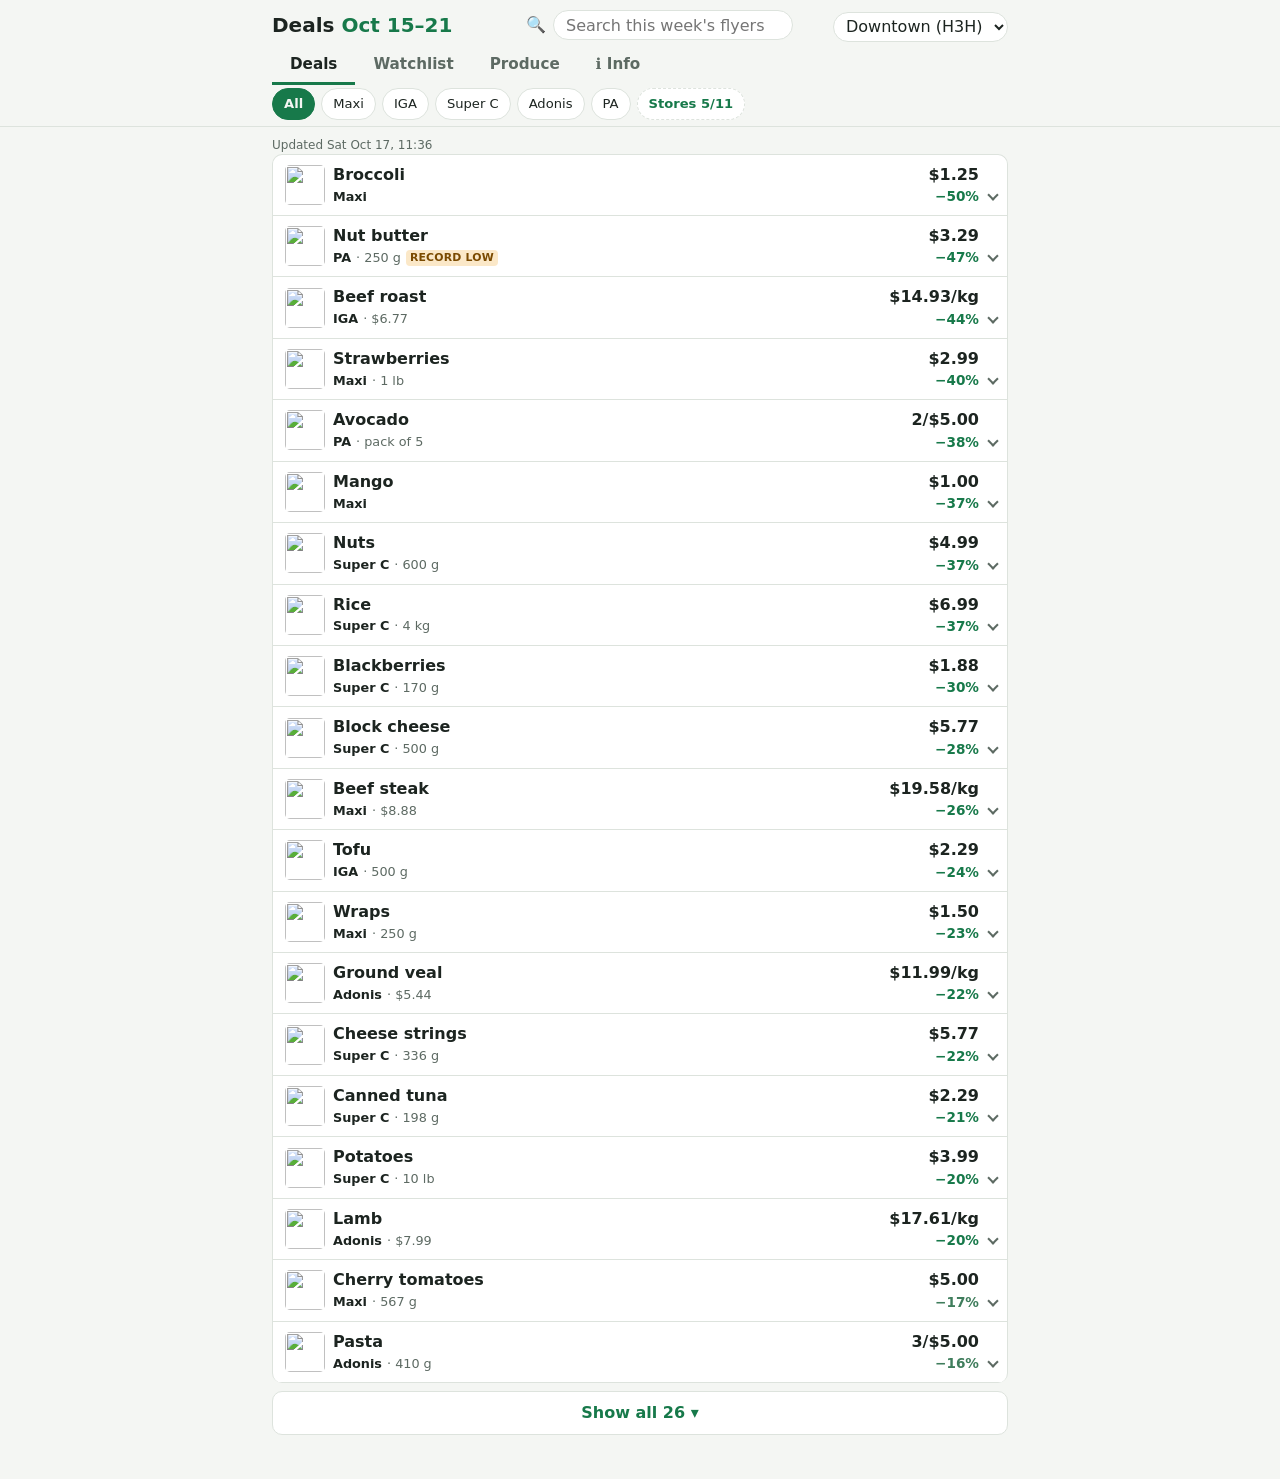
==== index.html @ b019588c "site 2026-10-17T15:37:17Z" ====
<!doctype html>
<html lang="en">
<head>
<meta charset="utf-8">
<meta name="viewport" content="width=device-width, initial-scale=1">
<meta name="robots" content="noindex,nofollow">
<title>Deals Oct 15–21</title>
<link rel="stylesheet" href="style.css">
<script>
(function () {
  // the region picked in this browser opens its page; Downtown is saved as "", so it stays here
  try {
    var saved = localStorage.getItem("flyerscanner.region");
    if (["laval", "longueuil", "westisland", "east"].indexOf(saved) >= 0) location.replace(saved + "/index.html");
  } catch (e) {}
  var tab = location.hash.slice(1), root = document.documentElement;
  root.className = "js";
  root.dataset.tab = /^(watchlist|produce|info)$/.test(tab) ? tab : "deals";
})();
</script>
</head>
<body>
<div class="top">
  <div class="top-in">
    <header class="page-head">
      <div class="title">
        <h1>Deals <span class="week">Oct 15–21</span></h1>
        <div class="search" role="search">
          <button type="button" class="search-open" aria-label="Search">🔍</button>
          <input type="search" placeholder="Search this week's flyers" aria-label="Search this week's flyers" autocomplete="off" spellcheck="false">
          <button type="button" class="search-x" aria-label="Close search">×</button>
        </div>
      </div>
      <select class="region" aria-label="Region">
        <option value="" selected>Downtown (H3H)</option>
        <option value="laval">Laval</option>
        <option value="longueuil">Longueuil</option>
        <option value="westisland">West Island</option>
        <option value="east">East Montréal</option>
      </select>
    </header>
    <div class="tabs" role="tablist" aria-label="Sections">
      <a class="tab" role="tab" id="tab-deals" href="#deals" aria-controls="deals" aria-selected="true">Deals</a>
      <a class="tab" role="tab" id="tab-watchlist" href="#watchlist" aria-controls="watchlist" aria-selected="false">Watchlist</a>
      <a class="tab" role="tab" id="tab-produce" href="#produce" aria-controls="produce" aria-selected="false">Produce</a>
      <a class="tab" role="tab" id="tab-info" href="#info" aria-controls="info" aria-selected="false"><span aria-hidden="true">ℹ</span><span class="info-word"> Info</span></a>
    </div>
    <nav class="filter" aria-label="Filter by store">
      <button type="button" data-filter="" aria-pressed="true">All</button>
      <button type="button" data-filter="maxi" aria-pressed="false">Maxi</button>
      <button type="button" data-filter="iga" aria-pressed="false">IGA</button>
      <button type="button" data-filter="superc" aria-pressed="false">Super C</button>
      <button type="button" data-filter="adonis" aria-pressed="false">Adonis</button>
      <button type="button" data-filter="pa" aria-pressed="false">PA</button>
      <button type="button" data-filter="metro" aria-pressed="false" hidden>Metro</button>
      <button type="button" data-filter="provigo" aria-pressed="false" hidden>Provigo</button>
      <button type="button" data-filter="walmart" aria-pressed="false" hidden>Walmart</button>
      <button type="button" data-filter="kimphat" aria-pressed="false" hidden>Kim Phat</button>
      <button type="button" data-filter="costco" aria-pressed="false" hidden>Costco</button>
      <button type="button" data-filter="clubentrepot" aria-pressed="false" hidden>Club Entrepôt</button>
      <button type="button" class="stores-chip" aria-expanded="false" aria-controls="picker">Stores</button>
    </nav>
    <div class="picker" id="picker" hidden>
      <fieldset>
        <legend>Grocery</legend>
        <label><input type="checkbox" value="maxi" checked> Maxi</label>
        <label><input type="checkbox" value="iga" checked> IGA</label>
        <label><input type="checkbox" value="superc" checked> Super C</label>
        <label><input type="checkbox" value="adonis" checked> Adonis</label>
        <label><input type="checkbox" value="pa" checked> PA</label>
        <label><input type="checkbox" value="metro"> Metro</label>
        <label><input type="checkbox" value="provigo"> Provigo</label>
        <label><input type="checkbox" value="walmart"> Walmart</label>
        <label><input type="checkbox" value="kimphat"> Kim Phat</label>
      </fieldset>
      <fieldset>
        <legend>Bulk</legend>
        <p class="muted">big packs: shown for comparison, never rated</p>
        <label><input type="checkbox" value="costco"> Costco</label>
        <label><input type="checkbox" value="clubentrepot"> Club Entrepôt</label>
      </fieldset>
      <div class="picker-end">
        <button type="button" data-pick="all">All</button>
        <button type="button" data-pick="none">None</button>
        <button type="button" class="done">Done</button>
      </div>
    </div>
  </div>
</div>
<main>
<p class="updated">Updated Sat Oct 17, 11:36</p>
<section class="panel" id="deals" role="tabpanel" aria-labelledby="tab-deals">
  <h2>Great &amp; good deals</h2>
  <ul class="rows" data-cap="20">
  <li class="entry" data-pid="squash">
    <details class="row" data-chain="kimphat" data-i="0" data-up="0.8378" data-bp="0.84">
  <summary><span class="line">
    <span class="photo"><img src="https://f.wishabi.net/page_items/437237137/1791947778/extra_large.jpg" alt="" loading="lazy" width="40" height="40"></span>
    <span class="l1">
      <span class="name">Squash</span>
    </span>
    <span class="r1"><span class="medal" role="img" aria-label="Best price" title="Cheapest of your stores, at or below usual">🥇</span> <span class="unit">$0.84/kg</span></span>
    <span class="l2">
      <span class="store">Kim Phat</span>
      <span class="sale">$0.38</span>
      <span class="usual">usual $3.24/kg</span>
      <span class="badge record">RECORD LOW</span>
<span class="badge close" hidden>CLOSE</span>      <span class="pct great" title="Great deal">−74%</span>
    </span>
  </span></summary>
  <div class="more">
    <p class="flyer-name">COURGE BUTTERCUP</p>
    <p>
      usual $3.24/kg
      · 6-month low $1.94/kg at Maxi
      · valid Oct 15–21
    </p>
    <p><a href="https://flipp.com/fr-ca/montreal-qc/item/1047462516?postal_code=H3H1A1" target="_blank" rel="noopener">See it in the flyer ↗</a></p>
    <div class="others">
      <div class="other" data-chain="walmart" data-bp="2.14"><a class="store" href="https://flipp.com/fr-ca/montreal-qc/item/1047085682?postal_code=H3H1A1" target="_blank" rel="noopener">Walmart</a> <span class="medal" role="img" aria-label="Best price" title="Cheapest of your stores, at or below usual" hidden>🥇</span> <span class="sale">$0.97</span> <span class="unit">$2.14/kg</span> <span class="pct great" title="Great deal">−34%</span> </div>
      <div class="other" data-chain="metro" data-bp="3.17"><a class="store" href="https://flipp.com/fr-ca/montreal-qc/item/1046481438?postal_code=H3H1A1" target="_blank" rel="noopener">Metro</a> <span class="medal" role="img" aria-label="Best price" title="Cheapest of your stores, at or below usual" hidden>🥇</span> <span class="sale">$1.44</span> <span class="unit">$3.17/kg</span> <span class="pct">−2%</span> </div>
      <div class="other" data-chain="iga" data-bp="3.24"><a class="store" href="https://flipp.com/fr-ca/montreal-qc/item/1046446254?postal_code=H3H1A1" target="_blank" rel="noopener">IGA</a> <span class="medal" role="img" aria-label="Best price" title="Cheapest of your stores, at or below usual" hidden>🥇</span> <span class="sale">Avec carte Scène+ $1.47</span> <span class="unit">$3.24/kg</span> <span class="pct">0%</span> <span class="badge member">MEMBER</span></div>
      <div class="other" data-chain="adonis" data-bp="3.28"><a class="store" href="https://flipp.com/fr-ca/montreal-qc/item/1046708071?postal_code=H3H1A1" target="_blank" rel="noopener">Adonis</a> <span class="medal" role="img" aria-label="Best price" title="Cheapest of your stores, at or below usual" hidden>🥇</span> <span class="sale">$1.49</span> <span class="unit">$3.28/kg</span> <span class="pct up">+1%</span> </div>
    </div>
  </div>
</details>

<details class="row second" data-chain="walmart" data-i="1" data-up="2.1385" data-bp="2.14" hidden>
  <summary><span class="line">
    <span class="photo"><img src="https://f.wishabi.net/page_items/436824166/1791789837/extra_large.jpg" alt="" loading="lazy" width="40" height="40"></span>
    <span class="l1">
      <span class="name">Squash</span>
    </span>
    <span class="r1"><span class="medal" role="img" aria-label="Best price" title="Cheapest of your stores, at or below usual" hidden>🥇</span> <span class="unit">$2.14/kg</span></span>
    <span class="l2">
      <span class="store">Walmart</span>
      <span class="sale">$0.97</span>
      <span class="usual">usual $3.24/kg</span>
      
<span class="badge close" hidden>CLOSE</span>      <span class="pct great" title="Great deal">−34%</span>
    </span>
  </span></summary>
  <div class="more">
    <p class="flyer-name">Courges poivrées, musquées ou spaghettis</p>
    <p>
      usual $3.24/kg
      · 6-month low $1.94/kg at Maxi
      · valid Oct 15–21
    </p>
    <p><a href="https://flipp.com/fr-ca/montreal-qc/item/1047085682?postal_code=H3H1A1" target="_blank" rel="noopener">See it in the flyer ↗</a></p>
    <div class="others">
      <div class="other" data-chain="kimphat" data-bp="0.84"><a class="store" href="https://flipp.com/fr-ca/montreal-qc/item/1047462516?postal_code=H3H1A1" target="_blank" rel="noopener">Kim Phat</a> <span class="medal" role="img" aria-label="Best price" title="Cheapest of your stores, at or below usual">🥇</span> <span class="sale">$0.38</span> <span class="unit">$0.84/kg</span> <span class="pct great" title="Great deal">−74%</span> <span class="badge record">RECORD LOW</span></div>
      <div class="other" data-chain="metro" data-bp="3.17"><a class="store" href="https://flipp.com/fr-ca/montreal-qc/item/1046481438?postal_code=H3H1A1" target="_blank" rel="noopener">Metro</a> <span class="medal" role="img" aria-label="Best price" title="Cheapest of your stores, at or below usual" hidden>🥇</span> <span class="sale">$1.44</span> <span class="unit">$3.17/kg</span> <span class="pct">−2%</span> </div>
      <div class="other" data-chain="iga" data-bp="3.24"><a class="store" href="https://flipp.com/fr-ca/montreal-qc/item/1046446254?postal_code=H3H1A1" target="_blank" rel="noopener">IGA</a> <span class="medal" role="img" aria-label="Best price" title="Cheapest of your stores, at or below usual" hidden>🥇</span> <span class="sale">Avec carte Scène+ $1.47</span> <span class="unit">$3.24/kg</span> <span class="pct">0%</span> <span class="badge member">MEMBER</span></div>
      <div class="other" data-chain="adonis" data-bp="3.28"><a class="store" href="https://flipp.com/fr-ca/montreal-qc/item/1046708071?postal_code=H3H1A1" target="_blank" rel="noopener">Adonis</a> <span class="medal" role="img" aria-label="Best price" title="Cheapest of your stores, at or below usual" hidden>🥇</span> <span class="sale">$1.49</span> <span class="unit">$3.28/kg</span> <span class="pct up">+1%</span> </div>
    </div>
  </div>
</details>
<details class="row second" data-chain="metro" data-i="2" data-up="3.1747" data-bp="3.17" hidden>
  <summary><span class="line">
    <span class="photo"><img src="https://f.wishabi.net/page_items/436825727/1791442100/extra_large.jpg" alt="" loading="lazy" width="40" height="40"></span>
    <span class="l1">
      <span class="name">Squash</span>
    </span>
    <span class="r1"><span class="medal" role="img" aria-label="Best price" title="Cheapest of your stores, at or below usual" hidden>🥇</span> <span class="unit">$3.17/kg</span></span>
    <span class="l2">
      <span class="store">Metro</span>
      <span class="sale">$1.44</span>
      <span class="usual">usual $3.24/kg</span>
      
<span class="badge close" hidden>CLOSE</span>      <span class="pct">−2%</span>
    </span>
  </span></summary>
  <div class="more">
    <p class="flyer-name">COURGES</p>
    <p>
      usual $3.24/kg
      · 6-month low $1.94/kg at Maxi
      · valid Oct 15–21
    </p>
    <p><a href="https://flipp.com/fr-ca/montreal-qc/item/1046481438?postal_code=H3H1A1" target="_blank" rel="noopener">See it in the flyer ↗</a></p>
    <div class="others">
      <div class="other" data-chain="kimphat" data-bp="0.84"><a class="store" href="https://flipp.com/fr-ca/montreal-qc/item/1047462516?postal_code=H3H1A1" target="_blank" rel="noopener">Kim Phat</a> <span class="medal" role="img" aria-label="Best price" title="Cheapest of your stores, at or below usual">🥇</span> <span class="sale">$0.38</span> <span class="unit">$0.84/kg</span> <span class="pct great" title="Great deal">−74%</span> <span class="badge record">RECORD LOW</span></div>
      <div class="other" data-chain="walmart" data-bp="2.14"><a class="store" href="https://flipp.com/fr-ca/montreal-qc/item/1047085682?postal_code=H3H1A1" target="_blank" rel="noopener">Walmart</a> <span class="medal" role="img" aria-label="Best price" title="Cheapest of your stores, at or below usual" hidden>🥇</span> <span class="sale">$0.97</span> <span class="unit">$2.14/kg</span> <span class="pct great" title="Great deal">−34%</span> </div>
      <div class="other" data-chain="iga" data-bp="3.24"><a class="store" href="https://flipp.com/fr-ca/montreal-qc/item/1046446254?postal_code=H3H1A1" target="_blank" rel="noopener">IGA</a> <span class="medal" role="img" aria-label="Best price" title="Cheapest of your stores, at or below usual" hidden>🥇</span> <span class="sale">Avec carte Scène+ $1.47</span> <span class="unit">$3.24/kg</span> <span class="pct">0%</span> <span class="badge member">MEMBER</span></div>
      <div class="other" data-chain="adonis" data-bp="3.28"><a class="store" href="https://flipp.com/fr-ca/montreal-qc/item/1046708071?postal_code=H3H1A1" target="_blank" rel="noopener">Adonis</a> <span class="medal" role="img" aria-label="Best price" title="Cheapest of your stores, at or below usual" hidden>🥇</span> <span class="sale">$1.49</span> <span class="unit">$3.28/kg</span> <span class="pct up">+1%</span> </div>
    </div>
  </div>
</details>
<details class="row second" data-chain="iga" data-i="3" data-up="3.2400" data-bp="3.24" hidden>
  <summary><span class="line">
    <span class="photo"><img src="https://f.wishabi.net/page_items/436766231/1791427517/extra_large.jpg" alt="" loading="lazy" width="40" height="40"></span>
    <span class="l1">
      <span class="name">Squash</span>
    </span>
    <span class="r1"><span class="medal" role="img" aria-label="Best price" title="Cheapest of your stores, at or below usual" hidden>🥇</span> <span class="unit">$3.24/kg</span></span>
    <span class="l2">
      <span class="store">IGA</span>
      <span class="sale">$1.47</span>
      <span class="usual">usual $3.24/kg</span>
      <span class="badge member">MEMBER</span>
<span class="badge close" hidden>CLOSE</span>      <span class="pct">0%</span>
    </span>
  </span></summary>
  <div class="more">
    <p class="flyer-name">COURGES</p>
    <p>
      Avec carte Scène+ $1.47 ·
      usual $3.24/kg
      · 6-month low $1.94/kg at Maxi
      · valid Oct 15–21
    </p>
    <p><a href="https://flipp.com/fr-ca/montreal-qc/item/1046446254?postal_code=H3H1A1" target="_blank" rel="noopener">See it in the flyer ↗</a></p>
    <div class="others">
      <div class="other" data-chain="kimphat" data-bp="0.84"><a class="store" href="https://flipp.com/fr-ca/montreal-qc/item/1047462516?postal_code=H3H1A1" target="_blank" rel="noopener">Kim Phat</a> <span class="medal" role="img" aria-label="Best price" title="Cheapest of your stores, at or below usual">🥇</span> <span class="sale">$0.38</span> <span class="unit">$0.84/kg</span> <span class="pct great" title="Great deal">−74%</span> <span class="badge record">RECORD LOW</span></div>
      <div class="other" data-chain="walmart" data-bp="2.14"><a class="store" href="https://flipp.com/fr-ca/montreal-qc/item/1047085682?postal_code=H3H1A1" target="_blank" rel="noopener">Walmart</a> <span class="medal" role="img" aria-label="Best price" title="Cheapest of your stores, at or below usual" hidden>🥇</span> <span class="sale">$0.97</span> <span class="unit">$2.14/kg</span> <span class="pct great" title="Great deal">−34%</span> </div>
      <div class="other" data-chain="metro" data-bp="3.17"><a class="store" href="https://flipp.com/fr-ca/montreal-qc/item/1046481438?postal_code=H3H1A1" target="_blank" rel="noopener">Metro</a> <span class="medal" role="img" aria-label="Best price" title="Cheapest of your stores, at or below usual" hidden>🥇</span> <span class="sale">$1.44</span> <span class="unit">$3.17/kg</span> <span class="pct">−2%</span> </div>
      <div class="other" data-chain="adonis" data-bp="3.28"><a class="store" href="https://flipp.com/fr-ca/montreal-qc/item/1046708071?postal_code=H3H1A1" target="_blank" rel="noopener">Adonis</a> <span class="medal" role="img" aria-label="Best price" title="Cheapest of your stores, at or below usual" hidden>🥇</span> <span class="sale">$1.49</span> <span class="unit">$3.28/kg</span> <span class="pct up">+1%</span> </div>
    </div>
  </div>
</details>
<details class="row second" data-chain="adonis" data-i="4" data-up="3.2800" data-bp="3.28" hidden>
  <summary><span class="line">
    <span class="photo"><img src="https://f.wishabi.net/page_items/436891201/1791520005/extra_large.jpg" alt="" loading="lazy" width="40" height="40"></span>
    <span class="l1">
      <span class="name">Squash</span>
    </span>
    <span class="r1"><span class="medal" role="img" aria-label="Best price" title="Cheapest of your stores, at or below usual" hidden>🥇</span> <span class="unit">$3.28/kg</span></span>
    <span class="l2">
      <span class="store">Adonis</span>
      <span class="sale">$1.49</span>
      <span class="usual">usual $3.24/kg</span>
      
<span class="badge close" hidden>CLOSE</span>      <span class="pct up">+1%</span>
    </span>
  </span></summary>
  <div class="more">
    <p class="flyer-name">courges dures</p>
    <p>
      usual $3.24/kg
      · 6-month low $1.94/kg at Maxi
      · valid Oct 15–21
    </p>
    <p><a href="https://flipp.com/fr-ca/montreal-qc/item/1046708071?postal_code=H3H1A1" target="_blank" rel="noopener">See it in the flyer ↗</a></p>
    <div class="others">
      <div class="other" data-chain="kimphat" data-bp="0.84"><a class="store" href="https://flipp.com/fr-ca/montreal-qc/item/1047462516?postal_code=H3H1A1" target="_blank" rel="noopener">Kim Phat</a> <span class="medal" role="img" aria-label="Best price" title="Cheapest of your stores, at or below usual">🥇</span> <span class="sale">$0.38</span> <span class="unit">$0.84/kg</span> <span class="pct great" title="Great deal">−74%</span> <span class="badge record">RECORD LOW</span></div>
      <div class="other" data-chain="walmart" data-bp="2.14"><a class="store" href="https://flipp.com/fr-ca/montreal-qc/item/1047085682?postal_code=H3H1A1" target="_blank" rel="noopener">Walmart</a> <span class="medal" role="img" aria-label="Best price" title="Cheapest of your stores, at or below usual" hidden>🥇</span> <span class="sale">$0.97</span> <span class="unit">$2.14/kg</span> <span class="pct great" title="Great deal">−34%</span> </div>
      <div class="other" data-chain="metro" data-bp="3.17"><a class="store" href="https://flipp.com/fr-ca/montreal-qc/item/1046481438?postal_code=H3H1A1" target="_blank" rel="noopener">Metro</a> <span class="medal" role="img" aria-label="Best price" title="Cheapest of your stores, at or below usual" hidden>🥇</span> <span class="sale">$1.44</span> <span class="unit">$3.17/kg</span> <span class="pct">−2%</span> </div>
      <div class="other" data-chain="iga" data-bp="3.24"><a class="store" href="https://flipp.com/fr-ca/montreal-qc/item/1046446254?postal_code=H3H1A1" target="_blank" rel="noopener">IGA</a> <span class="medal" role="img" aria-label="Best price" title="Cheapest of your stores, at or below usual" hidden>🥇</span> <span class="sale">Avec carte Scène+ $1.47</span> <span class="unit">$3.24/kg</span> <span class="pct">0%</span> <span class="badge member">MEMBER</span></div>
    </div>
  </div>
</details>

  </li>
  <li class="entry" data-pid="pasta">
    <details class="row" data-chain="metro" data-i="0" data-up="2.2002" data-bp="2.20">
  <summary><span class="line">
    <span class="photo"><img src="https://f.wishabi.net/page_items/436825590/1791489029/extra_large.jpg" alt="" loading="lazy" width="40" height="40"></span>
    <span class="l1">
      <span class="name">Pasta</span>
    </span>
    <span class="r1"><span class="medal" role="img" aria-label="Best price" title="Cheapest of your stores, at or below usual">🥇</span> <span class="unit">2/$4.00</span></span>
    <span class="l2">
      <span class="store">Metro</span>
       <span class="size">909 g</span>
      <span class="usual">usual $4.85/kg</span>
      
<span class="badge close" hidden>CLOSE</span>      <span class="pct great" title="Great deal">−55%</span>
    </span>
  </span></summary>
  <div class="more">
    <p class="flyer-name">PÂTES SELECTION</p>
    <p>
      $2.20/kg ·
      usual $4.85/kg
      · 6-month low $1.11/kg at IGA
      · valid Oct 15–21
    </p>
    <p><a href="https://flipp.com/fr-ca/montreal-qc/item/1046483049?postal_code=H3H1A1" target="_blank" rel="noopener">See it in the flyer ↗</a></p>
    <div class="others">
      <div class="other" data-chain="provigo" data-bp="3.06"><a class="store" href="https://flipp.com/fr-ca/montreal-qc/item/1046915387?postal_code=H3H1A1" target="_blank" rel="noopener">Provigo</a> <span class="medal" role="img" aria-label="Best price" title="Cheapest of your stores, at or below usual" hidden>🥇</span> <span class="pay">$2.75</span> <span class="size">900 g</span> <span class="per">$3.06/kg</span> <span class="pct great" title="Great deal">−37%</span> </div>
      <div class="other" data-chain="kimphat" data-bp="3.48"><a class="store" href="https://flipp.com/fr-ca/montreal-qc/item/1047462363?postal_code=H3H1A1" target="_blank" rel="noopener">Kim Phat</a> <span class="medal" role="img" aria-label="Best price" title="Cheapest of your stores, at or below usual" hidden>🥇</span> <span class="pay">$46.99</span> <span class="size">36 × 375 g</span> <span class="per">$3.48/kg</span>  </div>
      <div class="other" data-chain="adonis" data-bp="4.07"><a class="store" href="https://flipp.com/fr-ca/montreal-qc/item/1046708008?postal_code=H3H1A1" target="_blank" rel="noopener">Adonis</a> <span class="medal" role="img" aria-label="Best price" title="Cheapest of your stores, at or below usual" hidden>🥇</span> <span class="pay">3/$5.00</span> <span class="size">410 g</span> <span class="per">$4.07/kg</span> <span class="pct good" title="Good deal">−16%</span> </div>
      <div class="other" data-chain="walmart" data-bp="4.86"><a class="store" href="https://flipp.com/fr-ca/montreal-qc/item/1047228709?postal_code=H3H1A1" target="_blank" rel="noopener">Walmart</a> <span class="medal" role="img" aria-label="Best price" title="Cheapest of your stores, at or below usual" hidden>🥇</span> <span class="pay">$0.34</span> <span class="size">70 g</span> <span class="per">$4.86/kg</span> <span class="pct">0%</span> </div>
      <div class="other" data-chain="iga" data-bp="5.48"><a class="store" href="https://flipp.com/fr-ca/montreal-qc/item/1046445078?postal_code=H3H1A1" target="_blank" rel="noopener">IGA</a> <span class="medal" role="img" aria-label="Best price" title="Cheapest of your stores, at or below usual" hidden>🥇</span> <span class="pay">2/$4.98</span> <span class="size">454 g</span> <span class="per">$5.48/kg</span> <span class="pct up">+13%</span> </div>
      <div class="other" data-chain="superc" data-bp="8.21"><a class="store" href="https://flipp.com/fr-ca/montreal-qc/item/1046584484?postal_code=H3H1A1" target="_blank" rel="noopener">Super C</a> <span class="medal" role="img" aria-label="Best price" title="Cheapest of your stores, at or below usual" hidden>🥇</span> <span class="pay">$2.79</span> <span class="size">340 g</span> <span class="per">$8.21/kg</span> <span class="pct up">+69%</span> </div>
    </div>
  </div>
</details>

<details class="row second" data-chain="provigo" data-i="1" data-up="3.0556" data-bp="3.06" hidden>
  <summary><span class="line">
    <span class="photo"><img src="https://f.wishabi.net/page_items/437063922/1791590988/extra_large.jpg" alt="" loading="lazy" width="40" height="40"></span>
    <span class="l1">
      <span class="name">Pasta</span>
    </span>
    <span class="r1"><span class="medal" role="img" aria-label="Best price" title="Cheapest of your stores, at or below usual" hidden>🥇</span> <span class="unit">$2.75</span></span>
    <span class="l2">
      <span class="store">Provigo</span>
       <span class="size">900 g</span>
      <span class="usual">usual $4.85/kg</span>
      
<span class="badge close" hidden>CLOSE</span>      <span class="pct great" title="Great deal">−37%</span>
    </span>
  </span></summary>
  <div class="more">
    <p class="flyer-name">PÂTES ITALPASTA</p>
    <p>
      $3.06/kg ·
      usual $4.85/kg
      · 6-month low $1.11/kg at IGA
      · valid Oct 15–21
    </p>
    <p><a href="https://flipp.com/fr-ca/montreal-qc/item/1046915387?postal_code=H3H1A1" target="_blank" rel="noopener">See it in the flyer ↗</a></p>
    <div class="others">
      <div class="other" data-chain="metro" data-bp="2.20"><a class="store" href="https://flipp.com/fr-ca/montreal-qc/item/1046483049?postal_code=H3H1A1" target="_blank" rel="noopener">Metro</a> <span class="medal" role="img" aria-label="Best price" title="Cheapest of your stores, at or below usual">🥇</span> <span class="pay">2/$4.00</span> <span class="size">909 g</span> <span class="per">$2.20/kg</span> <span class="pct great" title="Great deal">−55%</span> </div>
      <div class="other" data-chain="kimphat" data-bp="3.48"><a class="store" href="https://flipp.com/fr-ca/montreal-qc/item/1047462363?postal_code=H3H1A1" target="_blank" rel="noopener">Kim Phat</a> <span class="medal" role="img" aria-label="Best price" title="Cheapest of your stores, at or below usual" hidden>🥇</span> <span class="pay">$46.99</span> <span class="size">36 × 375 g</span> <span class="per">$3.48/kg</span>  </div>
      <div class="other" data-chain="adonis" data-bp="4.07"><a class="store" href="https://flipp.com/fr-ca/montreal-qc/item/1046708008?postal_code=H3H1A1" target="_blank" rel="noopener">Adonis</a> <span class="medal" role="img" aria-label="Best price" title="Cheapest of your stores, at or below usual" hidden>🥇</span> <span class="pay">3/$5.00</span> <span class="size">410 g</span> <span class="per">$4.07/kg</span> <span class="pct good" title="Good deal">−16%</span> </div>
      <div class="other" data-chain="walmart" data-bp="4.86"><a class="store" href="https://flipp.com/fr-ca/montreal-qc/item/1047228709?postal_code=H3H1A1" target="_blank" rel="noopener">Walmart</a> <span class="medal" role="img" aria-label="Best price" title="Cheapest of your stores, at or below usual" hidden>🥇</span> <span class="pay">$0.34</span> <span class="size">70 g</span> <span class="per">$4.86/kg</span> <span class="pct">0%</span> </div>
      <div class="other" data-chain="iga" data-bp="5.48"><a class="store" href="https://flipp.com/fr-ca/montreal-qc/item/1046445078?postal_code=H3H1A1" target="_blank" rel="noopener">IGA</a> <span class="medal" role="img" aria-label="Best price" title="Cheapest of your stores, at or below usual" hidden>🥇</span> <span class="pay">2/$4.98</span> <span class="size">454 g</span> <span class="per">$5.48/kg</span> <span class="pct up">+13%</span> </div>
      <div class="other" data-chain="superc" data-bp="8.21"><a class="store" href="https://flipp.com/fr-ca/montreal-qc/item/1046584484?postal_code=H3H1A1" target="_blank" rel="noopener">Super C</a> <span class="medal" role="img" aria-label="Best price" title="Cheapest of your stores, at or below usual" hidden>🥇</span> <span class="pay">$2.79</span> <span class="size">340 g</span> <span class="per">$8.21/kg</span> <span class="pct up">+69%</span> </div>
    </div>
  </div>
</details>
<details class="row second" data-chain="kimphat" data-i="2" data-up="3.4807" data-bp="3.48" hidden>
  <summary><span class="line">
    <span class="photo"><img src="https://f.wishabi.net/page_items/437237071/1791947768/extra_large.jpg" alt="" loading="lazy" width="40" height="40"></span>
    <span class="l1">
      <span class="name">Pasta</span>
    </span>
    <span class="r1"><span class="medal" role="img" aria-label="Best price" title="Cheapest of your stores, at or below usual" hidden>🥇</span> <span class="unit">$46.99</span></span>
    <span class="l2">
      <span class="store">Kim Phat</span>
       <span class="size">36 × 375 g</span>
      <span class="usual">usual $4.85/kg</span>
      
<span class="badge close" hidden>CLOSE</span>      
    </span>
  </span></summary>
  <div class="more">
    <p class="flyer-name">BUN TUOI VERMICELLE DE RIZ</p>
    <p>
      $3.48/kg ·
      usual $4.85/kg
      · 6-month low $1.11/kg at IGA
      · valid Oct 15–21
    </p>
    <p><a href="https://flipp.com/fr-ca/montreal-qc/item/1047462363?postal_code=H3H1A1" target="_blank" rel="noopener">See it in the flyer ↗</a></p>
    <div class="others">
      <div class="other" data-chain="metro" data-bp="2.20"><a class="store" href="https://flipp.com/fr-ca/montreal-qc/item/1046483049?postal_code=H3H1A1" target="_blank" rel="noopener">Metro</a> <span class="medal" role="img" aria-label="Best price" title="Cheapest of your stores, at or below usual">🥇</span> <span class="pay">2/$4.00</span> <span class="size">909 g</span> <span class="per">$2.20/kg</span> <span class="pct great" title="Great deal">−55%</span> </div>
      <div class="other" data-chain="provigo" data-bp="3.06"><a class="store" href="https://flipp.com/fr-ca/montreal-qc/item/1046915387?postal_code=H3H1A1" target="_blank" rel="noopener">Provigo</a> <span class="medal" role="img" aria-label="Best price" title="Cheapest of your stores, at or below usual" hidden>🥇</span> <span class="pay">$2.75</span> <span class="size">900 g</span> <span class="per">$3.06/kg</span> <span class="pct great" title="Great deal">−37%</span> </div>
      <div class="other" data-chain="adonis" data-bp="4.07"><a class="store" href="https://flipp.com/fr-ca/montreal-qc/item/1046708008?postal_code=H3H1A1" target="_blank" rel="noopener">Adonis</a> <span class="medal" role="img" aria-label="Best price" title="Cheapest of your stores, at or below usual" hidden>🥇</span> <span class="pay">3/$5.00</span> <span class="size">410 g</span> <span class="per">$4.07/kg</span> <span class="pct good" title="Good deal">−16%</span> </div>
      <div class="other" data-chain="walmart" data-bp="4.86"><a class="store" href="https://flipp.com/fr-ca/montreal-qc/item/1047228709?postal_code=H3H1A1" target="_blank" rel="noopener">Walmart</a> <span class="medal" role="img" aria-label="Best price" title="Cheapest of your stores, at or below usual" hidden>🥇</span> <span class="pay">$0.34</span> <span class="size">70 g</span> <span class="per">$4.86/kg</span> <span class="pct">0%</span> </div>
      <div class="other" data-chain="iga" data-bp="5.48"><a class="store" href="https://flipp.com/fr-ca/montreal-qc/item/1046445078?postal_code=H3H1A1" target="_blank" rel="noopener">IGA</a> <span class="medal" role="img" aria-label="Best price" title="Cheapest of your stores, at or below usual" hidden>🥇</span> <span class="pay">2/$4.98</span> <span class="size">454 g</span> <span class="per">$5.48/kg</span> <span class="pct up">+13%</span> </div>
      <div class="other" data-chain="superc" data-bp="8.21"><a class="store" href="https://flipp.com/fr-ca/montreal-qc/item/1046584484?postal_code=H3H1A1" target="_blank" rel="noopener">Super C</a> <span class="medal" role="img" aria-label="Best price" title="Cheapest of your stores, at or below usual" hidden>🥇</span> <span class="pay">$2.79</span> <span class="size">340 g</span> <span class="per">$8.21/kg</span> <span class="pct up">+69%</span> </div>
    </div>
  </div>
</details>
<details class="row second" data-chain="adonis" data-i="3" data-up="4.0650" data-bp="4.07" hidden>
  <summary><span class="line">
    <span class="photo"><img src="https://f.wishabi.net/page_items/436891113/1791519989/extra_large.jpg" alt="" loading="lazy" width="40" height="40"></span>
    <span class="l1">
      <span class="name">Pasta</span>
    </span>
    <span class="r1"><span class="medal" role="img" aria-label="Best price" title="Cheapest of your stores, at or below usual" hidden>🥇</span> <span class="unit">3/$5.00</span></span>
    <span class="l2">
      <span class="store">Adonis</span>
       <span class="size">410 g</span>
      <span class="usual">usual $4.85/kg</span>
      
<span class="badge close" hidden>CLOSE</span>      <span class="pct good" title="Good deal">−16%</span>
    </span>
  </span></summary>
  <div class="more">
    <p class="flyer-name">PÂTES ALIMENTAIRES BARILLA</p>
    <p>
      $4.07/kg ·
      usual $4.85/kg
      · 6-month low $1.11/kg at IGA
      · valid Oct 15–21
    </p>
    <p><a href="https://flipp.com/fr-ca/montreal-qc/item/1046708008?postal_code=H3H1A1" target="_blank" rel="noopener">See it in the flyer ↗</a></p>
    <div class="others">
      <div class="other" data-chain="metro" data-bp="2.20"><a class="store" href="https://flipp.com/fr-ca/montreal-qc/item/1046483049?postal_code=H3H1A1" target="_blank" rel="noopener">Metro</a> <span class="medal" role="img" aria-label="Best price" title="Cheapest of your stores, at or below usual">🥇</span> <span class="pay">2/$4.00</span> <span class="size">909 g</span> <span class="per">$2.20/kg</span> <span class="pct great" title="Great deal">−55%</span> </div>
      <div class="other" data-chain="provigo" data-bp="3.06"><a class="store" href="https://flipp.com/fr-ca/montreal-qc/item/1046915387?postal_code=H3H1A1" target="_blank" rel="noopener">Provigo</a> <span class="medal" role="img" aria-label="Best price" title="Cheapest of your stores, at or below usual" hidden>🥇</span> <span class="pay">$2.75</span> <span class="size">900 g</span> <span class="per">$3.06/kg</span> <span class="pct great" title="Great deal">−37%</span> </div>
      <div class="other" data-chain="kimphat" data-bp="3.48"><a class="store" href="https://flipp.com/fr-ca/montreal-qc/item/1047462363?postal_code=H3H1A1" target="_blank" rel="noopener">Kim Phat</a> <span class="medal" role="img" aria-label="Best price" title="Cheapest of your stores, at or below usual" hidden>🥇</span> <span class="pay">$46.99</span> <span class="size">36 × 375 g</span> <span class="per">$3.48/kg</span>  </div>
      <div class="other" data-chain="walmart" data-bp="4.86"><a class="store" href="https://flipp.com/fr-ca/montreal-qc/item/1047228709?postal_code=H3H1A1" target="_blank" rel="noopener">Walmart</a> <span class="medal" role="img" aria-label="Best price" title="Cheapest of your stores, at or below usual" hidden>🥇</span> <span class="pay">$0.34</span> <span class="size">70 g</span> <span class="per">$4.86/kg</span> <span class="pct">0%</span> </div>
      <div class="other" data-chain="iga" data-bp="5.48"><a class="store" href="https://flipp.com/fr-ca/montreal-qc/item/1046445078?postal_code=H3H1A1" target="_blank" rel="noopener">IGA</a> <span class="medal" role="img" aria-label="Best price" title="Cheapest of your stores, at or below usual" hidden>🥇</span> <span class="pay">2/$4.98</span> <span class="size">454 g</span> <span class="per">$5.48/kg</span> <span class="pct up">+13%</span> </div>
      <div class="other" data-chain="superc" data-bp="8.21"><a class="store" href="https://flipp.com/fr-ca/montreal-qc/item/1046584484?postal_code=H3H1A1" target="_blank" rel="noopener">Super C</a> <span class="medal" role="img" aria-label="Best price" title="Cheapest of your stores, at or below usual" hidden>🥇</span> <span class="pay">$2.79</span> <span class="size">340 g</span> <span class="per">$8.21/kg</span> <span class="pct up">+69%</span> </div>
    </div>
  </div>
</details>
<details class="row second" data-chain="walmart" data-i="4" data-up="4.8571" data-bp="4.86" hidden>
  <summary><span class="line">
    <span class="photo"><img src="https://f.wishabi.net/page_items/437088111/1791694619/extra_large.jpg" alt="" loading="lazy" width="40" height="40"></span>
    <span class="l1">
      <span class="name">Pasta</span>
    </span>
    <span class="r1"><span class="medal" role="img" aria-label="Best price" title="Cheapest of your stores, at or below usual" hidden>🥇</span> <span class="unit">$0.34</span></span>
    <span class="l2">
      <span class="store">Walmart</span>
       <span class="size">70 g</span>
      <span class="usual">usual $4.85/kg</span>
      
<span class="badge close" hidden>CLOSE</span>      <span class="pct">0%</span>
    </span>
  </span></summary>
  <div class="more">
    <p class="flyer-name">Nouilles à saveur de masala Maggi</p>
    <p>
      $4.86/kg ·
      usual $4.85/kg
      · 6-month low $1.11/kg at IGA
      · valid Oct 15–21
    </p>
    <p><a href="https://flipp.com/fr-ca/montreal-qc/item/1047228709?postal_code=H3H1A1" target="_blank" rel="noopener">See it in the flyer ↗</a></p>
    <div class="others">
      <div class="other" data-chain="metro" data-bp="2.20"><a class="store" href="https://flipp.com/fr-ca/montreal-qc/item/1046483049?postal_code=H3H1A1" target="_blank" rel="noopener">Metro</a> <span class="medal" role="img" aria-label="Best price" title="Cheapest of your stores, at or below usual">🥇</span> <span class="pay">2/$4.00</span> <span class="size">909 g</span> <span class="per">$2.20/kg</span> <span class="pct great" title="Great deal">−55%</span> </div>
      <div class="other" data-chain="provigo" data-bp="3.06"><a class="store" href="https://flipp.com/fr-ca/montreal-qc/item/1046915387?postal_code=H3H1A1" target="_blank" rel="noopener">Provigo</a> <span class="medal" role="img" aria-label="Best price" title="Cheapest of your stores, at or below usual" hidden>🥇</span> <span class="pay">$2.75</span> <span class="size">900 g</span> <span class="per">$3.06/kg</span> <span class="pct great" title="Great deal">−37%</span> </div>
      <div class="other" data-chain="kimphat" data-bp="3.48"><a class="store" href="https://flipp.com/fr-ca/montreal-qc/item/1047462363?postal_code=H3H1A1" target="_blank" rel="noopener">Kim Phat</a> <span class="medal" role="img" aria-label="Best price" title="Cheapest of your stores, at or below usual" hidden>🥇</span> <span class="pay">$46.99</span> <span class="size">36 × 375 g</span> <span class="per">$3.48/kg</span>  </div>
      <div class="other" data-chain="adonis" data-bp="4.07"><a class="store" href="https://flipp.com/fr-ca/montreal-qc/item/1046708008?postal_code=H3H1A1" target="_blank" rel="noopener">Adonis</a> <span class="medal" role="img" aria-label="Best price" title="Cheapest of your stores, at or below usual" hidden>🥇</span> <span class="pay">3/$5.00</span> <span class="size">410 g</span> <span class="per">$4.07/kg</span> <span class="pct good" title="Good deal">−16%</span> </div>
      <div class="other" data-chain="iga" data-bp="5.48"><a class="store" href="https://flipp.com/fr-ca/montreal-qc/item/1046445078?postal_code=H3H1A1" target="_blank" rel="noopener">IGA</a> <span class="medal" role="img" aria-label="Best price" title="Cheapest of your stores, at or below usual" hidden>🥇</span> <span class="pay">2/$4.98</span> <span class="size">454 g</span> <span class="per">$5.48/kg</span> <span class="pct up">+13%</span> </div>
      <div class="other" data-chain="superc" data-bp="8.21"><a class="store" href="https://flipp.com/fr-ca/montreal-qc/item/1046584484?postal_code=H3H1A1" target="_blank" rel="noopener">Super C</a> <span class="medal" role="img" aria-label="Best price" title="Cheapest of your stores, at or below usual" hidden>🥇</span> <span class="pay">$2.79</span> <span class="size">340 g</span> <span class="per">$8.21/kg</span> <span class="pct up">+69%</span> </div>
    </div>
  </div>
</details>
<details class="row second" data-chain="iga" data-i="5" data-up="5.4846" data-bp="5.48" hidden>
  <summary><span class="line">
    <span class="photo"><img src="https://f.wishabi.net/page_items/436821469/1791427542/extra_large.jpg" alt="" loading="lazy" width="40" height="40"></span>
    <span class="l1">
      <span class="name">Pasta</span>
    </span>
    <span class="r1"><span class="medal" role="img" aria-label="Best price" title="Cheapest of your stores, at or below usual" hidden>🥇</span> <span class="unit">2/$4.98</span></span>
    <span class="l2">
      <span class="store">IGA</span>
       <span class="size">454 g</span>
      <span class="usual">usual $4.85/kg</span>
      
<span class="badge close" hidden>CLOSE</span>      <span class="pct up">+13%</span>
    </span>
  </span></summary>
  <div class="more">
    <p class="flyer-name">PÂTES ALIMENTAIRES STEFANO FAITA</p>
    <p>
      $5.48/kg ·
      usual $4.85/kg
      · 6-month low $1.11/kg at IGA
      · valid Oct 15–21
    </p>
    <p><a href="https://flipp.com/fr-ca/montreal-qc/item/1046445078?postal_code=H3H1A1" target="_blank" rel="noopener">See it in the flyer ↗</a></p>
    <div class="others">
      <div class="other" data-chain="metro" data-bp="2.20"><a class="store" href="https://flipp.com/fr-ca/montreal-qc/item/1046483049?postal_code=H3H1A1" target="_blank" rel="noopener">Metro</a> <span class="medal" role="img" aria-label="Best price" title="Cheapest of your stores, at or below usual">🥇</span> <span class="pay">2/$4.00</span> <span class="size">909 g</span> <span class="per">$2.20/kg</span> <span class="pct great" title="Great deal">−55%</span> </div>
      <div class="other" data-chain="provigo" data-bp="3.06"><a class="store" href="https://flipp.com/fr-ca/montreal-qc/item/1046915387?postal_code=H3H1A1" target="_blank" rel="noopener">Provigo</a> <span class="medal" role="img" aria-label="Best price" title="Cheapest of your stores, at or below usual" hidden>🥇</span> <span class="pay">$2.75</span> <span class="size">900 g</span> <span class="per">$3.06/kg</span> <span class="pct great" title="Great deal">−37%</span> </div>
      <div class="other" data-chain="kimphat" data-bp="3.48"><a class="store" href="https://flipp.com/fr-ca/montreal-qc/item/1047462363?postal_code=H3H1A1" target="_blank" rel="noopener">Kim Phat</a> <span class="medal" role="img" aria-label="Best price" title="Cheapest of your stores, at or below usual" hidden>🥇</span> <span class="pay">$46.99</span> <span class="size">36 × 375 g</span> <span class="per">$3.48/kg</span>  </div>
      <div class="other" data-chain="adonis" data-bp="4.07"><a class="store" href="https://flipp.com/fr-ca/montreal-qc/item/1046708008?postal_code=H3H1A1" target="_blank" rel="noopener">Adonis</a> <span class="medal" role="img" aria-label="Best price" title="Cheapest of your stores, at or below usual" hidden>🥇</span> <span class="pay">3/$5.00</span> <span class="size">410 g</span> <span class="per">$4.07/kg</span> <span class="pct good" title="Good deal">−16%</span> </div>
      <div class="other" data-chain="walmart" data-bp="4.86"><a class="store" href="https://flipp.com/fr-ca/montreal-qc/item/1047228709?postal_code=H3H1A1" target="_blank" rel="noopener">Walmart</a> <span class="medal" role="img" aria-label="Best price" title="Cheapest of your stores, at or below usual" hidden>🥇</span> <span class="pay">$0.34</span> <span class="size">70 g</span> <span class="per">$4.86/kg</span> <span class="pct">0%</span> </div>
      <div class="other" data-chain="superc" data-bp="8.21"><a class="store" href="https://flipp.com/fr-ca/montreal-qc/item/1046584484?postal_code=H3H1A1" target="_blank" rel="noopener">Super C</a> <span class="medal" role="img" aria-label="Best price" title="Cheapest of your stores, at or below usual" hidden>🥇</span> <span class="pay">$2.79</span> <span class="size">340 g</span> <span class="per">$8.21/kg</span> <span class="pct up">+69%</span> </div>
    </div>
  </div>
</details>
<details class="row second" data-chain="superc" data-i="6" data-up="8.2059" data-bp="8.21" hidden>
  <summary><span class="line">
    <span class="photo"><img src="https://f.wishabi.net/page_items/436856894/1791548842/extra_large.jpg" alt="" loading="lazy" width="40" height="40"></span>
    <span class="l1">
      <span class="name">Pasta</span>
    </span>
    <span class="r1"><span class="medal" role="img" aria-label="Best price" title="Cheapest of your stores, at or below usual" hidden>🥇</span> <span class="unit">$2.79</span></span>
    <span class="l2">
      <span class="store">Super C</span>
       <span class="size">340 g</span>
      <span class="usual">usual $4.85/kg</span>
      
<span class="badge close" hidden>CLOSE</span>      <span class="pct up">+69%</span>
    </span>
  </span></summary>
  <div class="more">
    <p class="flyer-name">NOUILLES AUX OEUFS NO YOLKS</p>
    <p>
      $8.21/kg ·
      usual $4.85/kg
      · 6-month low $1.11/kg at IGA
      · valid Oct 15–21
    </p>
    <p><a href="https://flipp.com/fr-ca/montreal-qc/item/1046584484?postal_code=H3H1A1" target="_blank" rel="noopener">See it in the flyer ↗</a></p>
    <div class="others">
      <div class="other" data-chain="metro" data-bp="2.20"><a class="store" href="https://flipp.com/fr-ca/montreal-qc/item/1046483049?postal_code=H3H1A1" target="_blank" rel="noopener">Metro</a> <span class="medal" role="img" aria-label="Best price" title="Cheapest of your stores, at or below usual">🥇</span> <span class="pay">2/$4.00</span> <span class="size">909 g</span> <span class="per">$2.20/kg</span> <span class="pct great" title="Great deal">−55%</span> </div>
      <div class="other" data-chain="provigo" data-bp="3.06"><a class="store" href="https://flipp.com/fr-ca/montreal-qc/item/1046915387?postal_code=H3H1A1" target="_blank" rel="noopener">Provigo</a> <span class="medal" role="img" aria-label="Best price" title="Cheapest of your stores, at or below usual" hidden>🥇</span> <span class="pay">$2.75</span> <span class="size">900 g</span> <span class="per">$3.06/kg</span> <span class="pct great" title="Great deal">−37%</span> </div>
      <div class="other" data-chain="kimphat" data-bp="3.48"><a class="store" href="https://flipp.com/fr-ca/montreal-qc/item/1047462363?postal_code=H3H1A1" target="_blank" rel="noopener">Kim Phat</a> <span class="medal" role="img" aria-label="Best price" title="Cheapest of your stores, at or below usual" hidden>🥇</span> <span class="pay">$46.99</span> <span class="size">36 × 375 g</span> <span class="per">$3.48/kg</span>  </div>
      <div class="other" data-chain="adonis" data-bp="4.07"><a class="store" href="https://flipp.com/fr-ca/montreal-qc/item/1046708008?postal_code=H3H1A1" target="_blank" rel="noopener">Adonis</a> <span class="medal" role="img" aria-label="Best price" title="Cheapest of your stores, at or below usual" hidden>🥇</span> <span class="pay">3/$5.00</span> <span class="size">410 g</span> <span class="per">$4.07/kg</span> <span class="pct good" title="Good deal">−16%</span> </div>
      <div class="other" data-chain="walmart" data-bp="4.86"><a class="store" href="https://flipp.com/fr-ca/montreal-qc/item/1047228709?postal_code=H3H1A1" target="_blank" rel="noopener">Walmart</a> <span class="medal" role="img" aria-label="Best price" title="Cheapest of your stores, at or below usual" hidden>🥇</span> <span class="pay">$0.34</span> <span class="size">70 g</span> <span class="per">$4.86/kg</span> <span class="pct">0%</span> </div>
      <div class="other" data-chain="iga" data-bp="5.48"><a class="store" href="https://flipp.com/fr-ca/montreal-qc/item/1046445078?postal_code=H3H1A1" target="_blank" rel="noopener">IGA</a> <span class="medal" role="img" aria-label="Best price" title="Cheapest of your stores, at or below usual" hidden>🥇</span> <span class="pay">2/$4.98</span> <span class="size">454 g</span> <span class="per">$5.48/kg</span> <span class="pct up">+13%</span> </div>
    </div>
  </div>
</details>

  </li>
  <li class="entry" data-pid="tuna_canned">
    <details class="row" data-chain="walmart" data-i="0" data-up="7.2941" data-bp="7.29">
  <summary><span class="line">
    <span class="photo"><img src="https://f.wishabi.net/page_items/437346864/1792013432/extra_large.jpg" alt="" loading="lazy" width="40" height="40"></span>
    <span class="l1">
      <span class="name">Canned tuna</span>
    </span>
    <span class="r1"><span class="medal" role="img" aria-label="Best price" title="Cheapest of your stores, at or below usual">🥇</span> <span class="unit">$1.24</span></span>
    <span class="l2">
      <span class="store">Walmart</span>
       <span class="size">170 g</span>
      <span class="usual">usual $14.71/kg</span>
      
<span class="badge close" hidden>CLOSE</span>      <span class="pct great" title="Great deal">−50%</span>
    </span>
  </span></summary>
  <div class="more">
    <p class="flyer-name">Thon Clover Leaf</p>
    <p>
      $7.29/kg ·
      usual $14.71/kg
      · 6-month low $5.88/kg at Maxi
      · valid Oct 15–21
    </p>
    <p><a href="https://flipp.com/fr-ca/montreal-qc/item/1047654120?postal_code=H3H1A1" target="_blank" rel="noopener">See it in the flyer ↗</a></p>
    <div class="others">
      <div class="other" data-chain="superc" data-bp="11.57"><a class="store" href="https://flipp.com/fr-ca/montreal-qc/item/1046584517?postal_code=H3H1A1" target="_blank" rel="noopener">Super C</a> <span class="medal" role="img" aria-label="Best price" title="Cheapest of your stores, at or below usual" hidden>🥇</span> <span class="pay">$2.29</span> <span class="size">198 g</span> <span class="per">$11.57/kg</span> <span class="pct great" title="Great deal">−21%</span> </div>
      <div class="other" data-chain="pa" data-bp="14.65"><a class="store" href="https://flipp.com/fr-ca/montreal-qc/item/1046082331?postal_code=H3H1A1" target="_blank" rel="noopener">PA</a> <span class="medal" role="img" aria-label="Best price" title="Cheapest of your stores, at or below usual" hidden>🥇</span> <span class="pay">$2.49</span> <span class="size">170 g</span> <span class="per">$14.65/kg</span> <span class="pct">0%</span> </div>
      <div class="other" data-chain="adonis" data-bp=""><a class="store" href="https://flipp.com/fr-ca/montreal-qc/item/1046708000?postal_code=H3H1A1" target="_blank" rel="noopener">Adonis</a> <span class="pay">$5.99</span>  </div>
    </div>
  </div>
</details>

<details class="row second" data-chain="superc" data-i="1" data-up="11.5657" data-bp="11.57" hidden>
  <summary><span class="line">
    <span class="photo"><img src="https://f.wishabi.net/page_items/436856903/1791548847/extra_large.jpg" alt="" loading="lazy" width="40" height="40"></span>
    <span class="l1">
      <span class="name">Canned tuna</span>
    </span>
    <span class="r1"><span class="medal" role="img" aria-label="Best price" title="Cheapest of your stores, at or below usual" hidden>🥇</span> <span class="unit">$2.29</span></span>
    <span class="l2">
      <span class="store">Super C</span>
       <span class="size">198 g</span>
      <span class="usual">usual $14.71/kg</span>
      
<span class="badge close" hidden>CLOSE</span>      <span class="pct great" title="Great deal">−21%</span>
    </span>
  </span></summary>
  <div class="more">
    <p class="flyer-name">THON PÂLE ENTIER UNICO</p>
    <p>
      $11.57/kg ·
      usual $14.71/kg
      · 6-month low $5.88/kg at Maxi
      · valid Oct 15–21
    </p>
    <p><a href="https://flipp.com/fr-ca/montreal-qc/item/1046584517?postal_code=H3H1A1" target="_blank" rel="noopener">See it in the flyer ↗</a></p>
    <div class="others">
      <div class="other" data-chain="walmart" data-bp="7.29"><a class="store" href="https://flipp.com/fr-ca/montreal-qc/item/1047654120?postal_code=H3H1A1" target="_blank" rel="noopener">Walmart</a> <span class="medal" role="img" aria-label="Best price" title="Cheapest of your stores, at or below usual">🥇</span> <span class="pay">$1.24</span> <span class="size">170 g</span> <span class="per">$7.29/kg</span> <span class="pct great" title="Great deal">−50%</span> </div>
      <div class="other" data-chain="pa" data-bp="14.65"><a class="store" href="https://flipp.com/fr-ca/montreal-qc/item/1046082331?postal_code=H3H1A1" target="_blank" rel="noopener">PA</a> <span class="medal" role="img" aria-label="Best price" title="Cheapest of your stores, at or below usual" hidden>🥇</span> <span class="pay">$2.49</span> <span class="size">170 g</span> <span class="per">$14.65/kg</span> <span class="pct">0%</span> </div>
      <div class="other" data-chain="adonis" data-bp=""><a class="store" href="https://flipp.com/fr-ca/montreal-qc/item/1046708000?postal_code=H3H1A1" target="_blank" rel="noopener">Adonis</a> <span class="pay">$5.99</span>  </div>
    </div>
  </div>
</details>
<details class="row second" data-chain="pa" data-i="2" data-up="14.6471" data-bp="14.65" hidden>
  <summary><span class="line">
    <span class="photo"><img src="https://f.wishabi.net/page_items/436667768/1791319628/extra_large.jpg" alt="" loading="lazy" width="40" height="40"></span>
    <span class="l1">
      <span class="name">Canned tuna</span>
    </span>
    <span class="r1"><span class="medal" role="img" aria-label="Best price" title="Cheapest of your stores, at or below usual" hidden>🥇</span> <span class="unit">$2.49</span></span>
    <span class="l2">
      <span class="store">PA</span>
       <span class="size">170 g</span>
      <span class="usual">usual $14.71/kg</span>
      
<span class="badge close" hidden>CLOSE</span>      <span class="pct">0%</span>
    </span>
  </span></summary>
  <div class="more">
    <p class="flyer-name">THON PÂLE EN MORCEAUX DANS L&#39;EAU CROWN</p>
    <p>
      $14.65/kg ·
      usual $14.71/kg
      · 6-month low $5.88/kg at Maxi
      · valid Oct 12–18
    </p>
    <p><a href="https://flipp.com/fr-ca/montreal-qc/item/1046082331?postal_code=H3H1A1" target="_blank" rel="noopener">See it in the flyer ↗</a></p>
    <div class="others">
      <div class="other" data-chain="walmart" data-bp="7.29"><a class="store" href="https://flipp.com/fr-ca/montreal-qc/item/1047654120?postal_code=H3H1A1" target="_blank" rel="noopener">Walmart</a> <span class="medal" role="img" aria-label="Best price" title="Cheapest of your stores, at or below usual">🥇</span> <span class="pay">$1.24</span> <span class="size">170 g</span> <span class="per">$7.29/kg</span> <span class="pct great" title="Great deal">−50%</span> </div>
      <div class="other" data-chain="superc" data-bp="11.57"><a class="store" href="https://flipp.com/fr-ca/montreal-qc/item/1046584517?postal_code=H3H1A1" target="_blank" rel="noopener">Super C</a> <span class="medal" role="img" aria-label="Best price" title="Cheapest of your stores, at or below usual" hidden>🥇</span> <span class="pay">$2.29</span> <span class="size">198 g</span> <span class="per">$11.57/kg</span> <span class="pct great" title="Great deal">−21%</span> </div>
      <div class="other" data-chain="adonis" data-bp=""><a class="store" href="https://flipp.com/fr-ca/montreal-qc/item/1046708000?postal_code=H3H1A1" target="_blank" rel="noopener">Adonis</a> <span class="pay">$5.99</span>  </div>
    </div>
  </div>
</details>
<details class="row second" data-chain="adonis" data-i="3" data-up="" data-bp="" hidden>
  <summary><span class="line">
    <span class="photo"><img src="https://f.wishabi.net/page_items/436891105/1791519984/extra_large.jpg" alt="" loading="lazy" width="40" height="40"></span>
    <span class="l1">
      <span class="name">Canned tuna</span>
    </span>
    <span class="r1"><span class="unit">$5.99</span></span>
    <span class="l2">
      <span class="store">Adonis</span>
      
      <span class="usual">usual $14.71/kg</span>
      
      
    </span>
  </span></summary>
  <div class="more">
    <p class="flyer-name">thon Riomare</p>
    <p>
      usual $14.71/kg
      · 6-month low $5.88/kg at Maxi
      · valid Oct 15–21
    </p>
    <p><a href="https://flipp.com/fr-ca/montreal-qc/item/1046708000?postal_code=H3H1A1" target="_blank" rel="noopener">See it in the flyer ↗</a></p>
    <div class="others">
      <div class="other" data-chain="walmart" data-bp="7.29"><a class="store" href="https://flipp.com/fr-ca/montreal-qc/item/1047654120?postal_code=H3H1A1" target="_blank" rel="noopener">Walmart</a> <span class="medal" role="img" aria-label="Best price" title="Cheapest of your stores, at or below usual">🥇</span> <span class="pay">$1.24</span> <span class="size">170 g</span> <span class="per">$7.29/kg</span> <span class="pct great" title="Great deal">−50%</span> </div>
      <div class="other" data-chain="superc" data-bp="11.57"><a class="store" href="https://flipp.com/fr-ca/montreal-qc/item/1046584517?postal_code=H3H1A1" target="_blank" rel="noopener">Super C</a> <span class="medal" role="img" aria-label="Best price" title="Cheapest of your stores, at or below usual" hidden>🥇</span> <span class="pay">$2.29</span> <span class="size">198 g</span> <span class="per">$11.57/kg</span> <span class="pct great" title="Great deal">−21%</span> </div>
      <div class="other" data-chain="pa" data-bp="14.65"><a class="store" href="https://flipp.com/fr-ca/montreal-qc/item/1046082331?postal_code=H3H1A1" target="_blank" rel="noopener">PA</a> <span class="medal" role="img" aria-label="Best price" title="Cheapest of your stores, at or below usual" hidden>🥇</span> <span class="pay">$2.49</span> <span class="size">170 g</span> <span class="per">$14.65/kg</span> <span class="pct">0%</span> </div>
    </div>
  </div>
</details>

  </li>
  <li class="entry" data-pid="broccoli">
    <details class="row" data-chain="maxi" data-i="0" data-up="1.2500" data-bp="1.25">
  <summary><span class="line">
    <span class="photo"><img src="https://f.wishabi.net/page_items/436794098/1791416293/extra_large.jpg" alt="" loading="lazy" width="40" height="40"></span>
    <span class="l1">
      <span class="name">Broccoli</span>
    </span>
    <span class="r1"><span class="medal" role="img" aria-label="Best price" title="Cheapest of your stores, at or below usual">🥇</span> <span class="unit">$1.25</span></span>
    <span class="l2">
      <span class="store">Maxi</span>
      
      <span class="usual">usual $2.49 each</span>
      
<span class="badge close" hidden>CLOSE</span>      <span class="pct great" title="Great deal">−50%</span>
    </span>
  </span></summary>
  <div class="more">
    <p class="flyer-name">COURONNE DE BROCOLI</p>
    <p>
      usual $2.49 each
      · 6-month low $0.99 each at PA
      · valid Oct 15–21
    </p>
    <p><a href="https://flipp.com/fr-ca/montreal-qc/item/1046416369?postal_code=H3H1A1" target="_blank" rel="noopener">See it in the flyer ↗</a></p>
    <div class="others">
      <div class="other" data-chain="superc" data-bp="1.99"><a class="store" href="https://flipp.com/fr-ca/montreal-qc/item/1047420317?postal_code=H3H1A1" target="_blank" rel="noopener">Super C</a> <span class="medal" role="img" aria-label="Best price" title="Cheapest of your stores, at or below usual" hidden>🥇</span> <span class="pay">$1.99</span> <span class="pct great" title="Great deal">−20%</span> </div>
      <div class="other" data-chain="metro" data-bp="2.69"><a class="store" href="https://flipp.com/fr-ca/montreal-qc/item/1046481407?postal_code=H3H1A1" target="_blank" rel="noopener">Metro</a> <span class="medal" role="img" aria-label="Best price" title="Cheapest of your stores, at or below usual" hidden>🥇</span> <span class="pay">$2.69</span> <span class="pct up">+8%</span> </div>
      <div class="other" data-chain="provigo" data-bp="3.00"><a class="store" href="https://flipp.com/fr-ca/montreal-qc/item/1046915213?postal_code=H3H1A1" target="_blank" rel="noopener">Provigo</a> <span class="medal" role="img" aria-label="Best price" title="Cheapest of your stores, at or below usual" hidden>🥇</span> <span class="pay">$3.00</span> <span class="pct up">+20%</span> </div>
      <div class="other" data-chain="kimphat" data-bp=""><a class="store" href="https://flipp.com/fr-ca/montreal-qc/item/1047462165?postal_code=H3H1A1" target="_blank" rel="noopener">Kim Phat</a> <span class="sale">$1.58</span>  </div>
    </div>
  </div>
</details>

<details class="row second" data-chain="superc" data-i="1" data-up="1.9900" data-bp="1.99" hidden>
  <summary><span class="line">
    <span class="photo"><img src="https://f.wishabi.net/page_items/437230378/1791935858/extra_large.jpg" alt="" loading="lazy" width="40" height="40"></span>
    <span class="l1">
      <span class="name">Broccoli</span>
    </span>
    <span class="r1"><span class="medal" role="img" aria-label="Best price" title="Cheapest of your stores, at or below usual" hidden>🥇</span> <span class="unit">$1.99</span></span>
    <span class="l2">
      <span class="store">Super C</span>
      
      <span class="usual">usual $2.49 each</span>
      
<span class="badge close" hidden>CLOSE</span>      <span class="pct great" title="Great deal">−20%</span>
    </span>
  </span></summary>
  <div class="more">
    <p class="flyer-name">COURONNE DE BROCOLI</p>
    <p>
      usual $2.49 each
      · 6-month low $0.99 each at PA
      · valid Oct 15–21
    </p>
    <p><a href="https://flipp.com/fr-ca/montreal-qc/item/1047420317?postal_code=H3H1A1" target="_blank" rel="noopener">See it in the flyer ↗</a></p>
    <div class="others">
      <div class="other" data-chain="maxi" data-bp="1.25"><a class="store" href="https://flipp.com/fr-ca/montreal-qc/item/1046416369?postal_code=H3H1A1" target="_blank" rel="noopener">Maxi</a> <span class="medal" role="img" aria-label="Best price" title="Cheapest of your stores, at or below usual">🥇</span> <span class="pay">$1.25</span> <span class="pct great" title="Great deal">−50%</span> </div>
      <div class="other" data-chain="metro" data-bp="2.69"><a class="store" href="https://flipp.com/fr-ca/montreal-qc/item/1046481407?postal_code=H3H1A1" target="_blank" rel="noopener">Metro</a> <span class="medal" role="img" aria-label="Best price" title="Cheapest of your stores, at or below usual" hidden>🥇</span> <span class="pay">$2.69</span> <span class="pct up">+8%</span> </div>
      <div class="other" data-chain="provigo" data-bp="3.00"><a class="store" href="https://flipp.com/fr-ca/montreal-qc/item/1046915213?postal_code=H3H1A1" target="_blank" rel="noopener">Provigo</a> <span class="medal" role="img" aria-label="Best price" title="Cheapest of your stores, at or below usual" hidden>🥇</span> <span class="pay">$3.00</span> <span class="pct up">+20%</span> </div>
      <div class="other" data-chain="kimphat" data-bp=""><a class="store" href="https://flipp.com/fr-ca/montreal-qc/item/1047462165?postal_code=H3H1A1" target="_blank" rel="noopener">Kim Phat</a> <span class="sale">$1.58</span>  </div>
    </div>
  </div>
</details>
<details class="row second" data-chain="metro" data-i="2" data-up="2.6900" data-bp="2.69" hidden>
  <summary><span class="line">
    <span class="photo"><img src="https://f.wishabi.net/page_items/436825722/1791442097/extra_large.jpg" alt="" loading="lazy" width="40" height="40"></span>
    <span class="l1">
      <span class="name">Broccoli</span>
    </span>
    <span class="r1"><span class="medal" role="img" aria-label="Best price" title="Cheapest of your stores, at or below usual" hidden>🥇</span> <span class="unit">$2.69</span></span>
    <span class="l2">
      <span class="store">Metro</span>
      
      <span class="usual">usual $2.49 each</span>
      
<span class="badge close" hidden>CLOSE</span>      <span class="pct up">+8%</span>
    </span>
  </span></summary>
  <div class="more">
    <p class="flyer-name">COURONNE DE BROCOLI</p>
    <p>
      usual $2.49 each
      · 6-month low $0.99 each at PA
      · valid Oct 15–21
    </p>
    <p><a href="https://flipp.com/fr-ca/montreal-qc/item/1046481407?postal_code=H3H1A1" target="_blank" rel="noopener">See it in the flyer ↗</a></p>
    <div class="others">
      <div class="other" data-chain="maxi" data-bp="1.25"><a class="store" href="https://flipp.com/fr-ca/montreal-qc/item/1046416369?postal_code=H3H1A1" target="_blank" rel="noopener">Maxi</a> <span class="medal" role="img" aria-label="Best price" title="Cheapest of your stores, at or below usual">🥇</span> <span class="pay">$1.25</span> <span class="pct great" title="Great deal">−50%</span> </div>
      <div class="other" data-chain="superc" data-bp="1.99"><a class="store" href="https://flipp.com/fr-ca/montreal-qc/item/1047420317?postal_code=H3H1A1" target="_blank" rel="noopener">Super C</a> <span class="medal" role="img" aria-label="Best price" title="Cheapest of your stores, at or below usual" hidden>🥇</span> <span class="pay">$1.99</span> <span class="pct great" title="Great deal">−20%</span> </div>
      <div class="other" data-chain="provigo" data-bp="3.00"><a class="store" href="https://flipp.com/fr-ca/montreal-qc/item/1046915213?postal_code=H3H1A1" target="_blank" rel="noopener">Provigo</a> <span class="medal" role="img" aria-label="Best price" title="Cheapest of your stores, at or below usual" hidden>🥇</span> <span class="pay">$3.00</span> <span class="pct up">+20%</span> </div>
      <div class="other" data-chain="kimphat" data-bp=""><a class="store" href="https://flipp.com/fr-ca/montreal-qc/item/1047462165?postal_code=H3H1A1" target="_blank" rel="noopener">Kim Phat</a> <span class="sale">$1.58</span>  </div>
    </div>
  </div>
</details>
<details class="row second" data-chain="provigo" data-i="3" data-up="3.0000" data-bp="3.00" hidden>
  <summary><span class="line">
    <span class="photo"><img src="https://f.wishabi.net/page_items/437063825/1791590986/extra_large.jpg" alt="" loading="lazy" width="40" height="40"></span>
    <span class="l1">
      <span class="name">Broccoli</span>
    </span>
    <span class="r1"><span class="medal" role="img" aria-label="Best price" title="Cheapest of your stores, at or below usual" hidden>🥇</span> <span class="unit">$3.00</span></span>
    <span class="l2">
      <span class="store">Provigo</span>
      
      <span class="usual">usual $2.49 each</span>
      
<span class="badge close" hidden>CLOSE</span>      <span class="pct up">+20%</span>
    </span>
  </span></summary>
  <div class="more">
    <p class="flyer-name">BROCOLI</p>
    <p>
      usual $2.49 each
      · 6-month low $0.99 each at PA
      · valid Oct 15–21
    </p>
    <p><a href="https://flipp.com/fr-ca/montreal-qc/item/1046915213?postal_code=H3H1A1" target="_blank" rel="noopener">See it in the flyer ↗</a></p>
    <div class="others">
      <div class="other" data-chain="maxi" data-bp="1.25"><a class="store" href="https://flipp.com/fr-ca/montreal-qc/item/1046416369?postal_code=H3H1A1" target="_blank" rel="noopener">Maxi</a> <span class="medal" role="img" aria-label="Best price" title="Cheapest of your stores, at or below usual">🥇</span> <span class="pay">$1.25</span> <span class="pct great" title="Great deal">−50%</span> </div>
      <div class="other" data-chain="superc" data-bp="1.99"><a class="store" href="https://flipp.com/fr-ca/montreal-qc/item/1047420317?postal_code=H3H1A1" target="_blank" rel="noopener">Super C</a> <span class="medal" role="img" aria-label="Best price" title="Cheapest of your stores, at or below usual" hidden>🥇</span> <span class="pay">$1.99</span> <span class="pct great" title="Great deal">−20%</span> </div>
      <div class="other" data-chain="metro" data-bp="2.69"><a class="store" href="https://flipp.com/fr-ca/montreal-qc/item/1046481407?postal_code=H3H1A1" target="_blank" rel="noopener">Metro</a> <span class="medal" role="img" aria-label="Best price" title="Cheapest of your stores, at or below usual" hidden>🥇</span> <span class="pay">$2.69</span> <span class="pct up">+8%</span> </div>
      <div class="other" data-chain="kimphat" data-bp=""><a class="store" href="https://flipp.com/fr-ca/montreal-qc/item/1047462165?postal_code=H3H1A1" target="_blank" rel="noopener">Kim Phat</a> <span class="sale">$1.58</span>  </div>
    </div>
  </div>
</details>
<details class="row second" data-chain="kimphat" data-i="4" data-up="" data-bp="" hidden>
  <summary><span class="line">
    <span class="photo"><img src="https://f.wishabi.net/page_items/437236753/1791947764/extra_large.jpg" alt="" loading="lazy" width="40" height="40"></span>
    <span class="l1">
      <span class="name">Broccoli</span>
    </span>
    <span class="r1"><span class="unit">$1.58</span></span>
    <span class="l2">
      <span class="store">Kim Phat</span>
      
      <span class="usual">usual $2.49 each</span>
      
      
    </span>
  </span></summary>
  <div class="more">
    <p class="flyer-name">COURONNE DE BROCOLI</p>
    <p>
      usual $2.49 each
      · 6-month low $0.99 each at PA
      · valid Oct 15–21
    </p>
    <p><a href="https://flipp.com/fr-ca/montreal-qc/item/1047462165?postal_code=H3H1A1" target="_blank" rel="noopener">See it in the flyer ↗</a></p>
    <div class="others">
      <div class="other" data-chain="maxi" data-bp="1.25"><a class="store" href="https://flipp.com/fr-ca/montreal-qc/item/1046416369?postal_code=H3H1A1" target="_blank" rel="noopener">Maxi</a> <span class="medal" role="img" aria-label="Best price" title="Cheapest of your stores, at or below usual">🥇</span> <span class="pay">$1.25</span> <span class="pct great" title="Great deal">−50%</span> </div>
      <div class="other" data-chain="superc" data-bp="1.99"><a class="store" href="https://flipp.com/fr-ca/montreal-qc/item/1047420317?postal_code=H3H1A1" target="_blank" rel="noopener">Super C</a> <span class="medal" role="img" aria-label="Best price" title="Cheapest of your stores, at or below usual" hidden>🥇</span> <span class="pay">$1.99</span> <span class="pct great" title="Great deal">−20%</span> </div>
      <div class="other" data-chain="metro" data-bp="2.69"><a class="store" href="https://flipp.com/fr-ca/montreal-qc/item/1046481407?postal_code=H3H1A1" target="_blank" rel="noopener">Metro</a> <span class="medal" role="img" aria-label="Best price" title="Cheapest of your stores, at or below usual" hidden>🥇</span> <span class="pay">$2.69</span> <span class="pct up">+8%</span> </div>
      <div class="other" data-chain="provigo" data-bp="3.00"><a class="store" href="https://flipp.com/fr-ca/montreal-qc/item/1046915213?postal_code=H3H1A1" target="_blank" rel="noopener">Provigo</a> <span class="medal" role="img" aria-label="Best price" title="Cheapest of your stores, at or below usual" hidden>🥇</span> <span class="pay">$3.00</span> <span class="pct up">+20%</span> </div>
    </div>
  </div>
</details>

  </li>
  <li class="entry" data-pid="nut_butter">
    <details class="row" data-chain="pa" data-i="0" data-up="13.1600" data-bp="13.16">
  <summary><span class="line">
    <span class="photo"><img src="https://f.wishabi.net/page_items/436667741/1791319631/extra_large.jpg" alt="" loading="lazy" width="40" height="40"></span>
    <span class="l1">
      <span class="name">Nut butter</span>
    </span>
    <span class="r1"><span class="medal" role="img" aria-label="Best price" title="Cheapest of your stores, at or below usual">🥇</span> <span class="unit">$3.29</span></span>
    <span class="l2">
      <span class="store">PA</span>
       <span class="size">250 g</span>
      <span class="usual">usual $24.99/kg</span>
      <span class="badge record">RECORD LOW</span>
<span class="badge close" hidden>CLOSE</span>      <span class="pct great" title="Great deal">−47%</span>
    </span>
  </span></summary>
  <div class="more">
    <p class="flyer-name">BEURRE DE GRAINES DE TOURNESOL CRÉMEUX NUTS TO YOU</p>
    <p>
      $13.16/kg ·
      usual $24.99/kg
      · 6-month low $13.60/kg at IGA
      · valid Oct 12–18
    </p>
    <p><a href="https://flipp.com/fr-ca/montreal-qc/item/1046082287?postal_code=H3H1A1" target="_blank" rel="noopener">See it in the flyer ↗</a></p>
    <div class="others">
      <div class="other" data-chain="iga" data-bp="32.32"><a class="store" href="https://flipp.com/fr-ca/montreal-qc/item/1046443644?postal_code=H3H1A1" target="_blank" rel="noopener">IGA</a> <span class="medal" role="img" aria-label="Best price" title="Cheapest of your stores, at or below usual" hidden>🥇</span> <span class="pay">$10.99</span> <span class="size">340 g</span> <span class="per">$32.32/kg</span> <span class="pct up">+29%</span> </div>
    </div>
  </div>
</details>

<details class="row second" data-chain="iga" data-i="1" data-up="32.3235" data-bp="32.32" hidden>
  <summary><span class="line">
    <span class="photo"><img src="https://f.wishabi.net/page_items/436765842/1791427520/extra_large.jpg" alt="" loading="lazy" width="40" height="40"></span>
    <span class="l1">
      <span class="name">Nut butter</span>
    </span>
    <span class="r1"><span class="medal" role="img" aria-label="Best price" title="Cheapest of your stores, at or below usual" hidden>🥇</span> <span class="unit">$10.99</span></span>
    <span class="l2">
      <span class="store">IGA</span>
       <span class="size">340 g</span>
      <span class="usual">usual $24.99/kg</span>
      
<span class="badge close" hidden>CLOSE</span>      <span class="pct up">+29%</span>
    </span>
  </span></summary>
  <div class="more">
    <p class="flyer-name">BEURRE D&#39;AMANDES MARANATHA (340 g) OU CAFÉ BIOLOGIQUE CAFÉ WILLIAM (12 capsules)</p>
    <p>
      $32.32/kg ·
      usual $24.99/kg
      · 6-month low $13.60/kg at IGA
      · valid Oct 15–21
    </p>
    <p><a href="https://flipp.com/fr-ca/montreal-qc/item/1046443644?postal_code=H3H1A1" target="_blank" rel="noopener">See it in the flyer ↗</a></p>
    <div class="others">
      <div class="other" data-chain="pa" data-bp="13.16"><a class="store" href="https://flipp.com/fr-ca/montreal-qc/item/1046082287?postal_code=H3H1A1" target="_blank" rel="noopener">PA</a> <span class="medal" role="img" aria-label="Best price" title="Cheapest of your stores, at or below usual">🥇</span> <span class="pay">$3.29</span> <span class="size">250 g</span> <span class="per">$13.16/kg</span> <span class="pct great" title="Great deal">−47%</span> <span class="badge record">RECORD LOW</span></div>
    </div>
  </div>
</details>

  </li>
  <li class="entry" data-pid="beef_roast">
    <details class="row" data-chain="iga" data-i="0" data-up="14.9300" data-bp="14.93">
  <summary><span class="line">
    <span class="photo"><img src="https://f.wishabi.net/page_items/436766144/1791427523/extra_large.jpg" alt="" loading="lazy" width="40" height="40"></span>
    <span class="l1">
      <span class="name">Beef roast</span>
    </span>
    <span class="r1"><span class="medal" role="img" aria-label="Best price" title="Cheapest of your stores, at or below usual">🥇</span> <span class="unit">$14.93/kg</span></span>
    <span class="l2">
      <span class="store">IGA</span>
      <span class="sale">$6.77</span>
      <span class="usual">usual $26.77/kg</span>
      
<span class="badge close" hidden>CLOSE</span>      <span class="pct great" title="Great deal">−44%</span>
    </span>
  </span></summary>
  <div class="more">
    <p class="flyer-name">RÔTI DE BAS DE PALETTE DÉSOSSÉ</p>
    <p>
      usual $26.77/kg
      · 6-month low $14.88/kg at Adonis
      · valid Oct 15–21
    </p>
    <p><a href="https://flipp.com/fr-ca/montreal-qc/item/1046440570?postal_code=H3H1A1" target="_blank" rel="noopener">See it in the flyer ↗</a></p>
    <div class="others">
      <div class="other" data-chain="adonis" data-bp="15.41"><a class="store" href="https://flipp.com/fr-ca/montreal-qc/item/1046708018?postal_code=H3H1A1" target="_blank" rel="noopener">Adonis</a> <span class="medal" role="img" aria-label="Best price" title="Cheapest of your stores, at or below usual" hidden>🥇</span> <span class="sale">$6.99</span> <span class="unit">$15.41/kg</span> <span class="pct great" title="Great deal">−42%</span> </div>
      <div class="other" data-chain="metro" data-bp="21.78"><a class="store" href="https://flipp.com/fr-ca/montreal-qc/item/1047639777?postal_code=H3H1A1" target="_blank" rel="noopener">Metro</a> <span class="medal" role="img" aria-label="Best price" title="Cheapest of your stores, at or below usual" hidden>🥇</span> <span class="sale">$9.88</span> <span class="unit">$21.78/kg</span>  </div>
    </div>
  </div>
</details>

<details class="row second" data-chain="adonis" data-i="1" data-up="15.4100" data-bp="15.41" hidden>
  <summary><span class="line">
    <span class="photo"><img src="https://f.wishabi.net/page_items/436891123/1791519997/extra_large.jpg" alt="" loading="lazy" width="40" height="40"></span>
    <span class="l1">
      <span class="name">Beef roast</span>
    </span>
    <span class="r1"><span class="medal" role="img" aria-label="Best price" title="Cheapest of your stores, at or below usual" hidden>🥇</span> <span class="unit">$15.41/kg</span></span>
    <span class="l2">
      <span class="store">Adonis</span>
      <span class="sale">$6.99</span>
      <span class="usual">usual $26.77/kg</span>
      
<span class="badge close">CLOSE</span>      <span class="pct great" title="Great deal">−42%</span>
    </span>
  </span></summary>
  <div class="more">
    <p class="flyer-name">rôti de bas de palette de bœuf désossé ou rôti oeil de palette</p>
    <p>
      usual $26.77/kg
      · 6-month low $14.88/kg at Adonis
      · valid Oct 15–21
    </p>
    <p><a href="https://flipp.com/fr-ca/montreal-qc/item/1046708018?postal_code=H3H1A1" target="_blank" rel="noopener">See it in the flyer ↗</a></p>
    <div class="others">
      <div class="other" data-chain="iga" data-bp="14.93"><a class="store" href="https://flipp.com/fr-ca/montreal-qc/item/1046440570?postal_code=H3H1A1" target="_blank" rel="noopener">IGA</a> <span class="medal" role="img" aria-label="Best price" title="Cheapest of your stores, at or below usual">🥇</span> <span class="sale">$6.77</span> <span class="unit">$14.93/kg</span> <span class="pct great" title="Great deal">−44%</span> </div>
      <div class="other" data-chain="metro" data-bp="21.78"><a class="store" href="https://flipp.com/fr-ca/montreal-qc/item/1047639777?postal_code=H3H1A1" target="_blank" rel="noopener">Metro</a> <span class="medal" role="img" aria-label="Best price" title="Cheapest of your stores, at or below usual" hidden>🥇</span> <span class="sale">$9.88</span> <span class="unit">$21.78/kg</span>  </div>
    </div>
  </div>
</details>
<details class="row second" data-chain="metro" data-i="2" data-up="21.7817" data-bp="21.78" hidden>
  <summary><span class="line">
    <span class="photo"><img src="https://f.wishabi.net/page_items/437325900/1791998152/extra_large.jpg" alt="" loading="lazy" width="40" height="40"></span>
    <span class="l1">
      <span class="name">Beef roast</span>
    </span>
    <span class="r1"><span class="medal" role="img" aria-label="Best price" title="Cheapest of your stores, at or below usual" hidden>🥇</span> <span class="unit">$21.78/kg</span></span>
    <span class="l2">
      <span class="store">Metro</span>
      <span class="sale">$9.88</span>
      <span class="usual">usual $26.77/kg</span>
      
<span class="badge close" hidden>CLOSE</span>      
    </span>
  </span></summary>
  <div class="more">
    <p class="flyer-name">RÔTI DE CULOTTE DE BŒUF DE SURLONGE DÉOSSÉE</p>
    <p>
      usual $26.77/kg
      · 6-month low $14.88/kg at Adonis
      · valid Oct 15–21
    </p>
    <p><a href="https://flipp.com/fr-ca/montreal-qc/item/1047639777?postal_code=H3H1A1" target="_blank" rel="noopener">See it in the flyer ↗</a></p>
    <div class="others">
      <div class="other" data-chain="iga" data-bp="14.93"><a class="store" href="https://flipp.com/fr-ca/montreal-qc/item/1046440570?postal_code=H3H1A1" target="_blank" rel="noopener">IGA</a> <span class="medal" role="img" aria-label="Best price" title="Cheapest of your stores, at or below usual">🥇</span> <span class="sale">$6.77</span> <span class="unit">$14.93/kg</span> <span class="pct great" title="Great deal">−44%</span> </div>
      <div class="other" data-chain="adonis" data-bp="15.41"><a class="store" href="https://flipp.com/fr-ca/montreal-qc/item/1046708018?postal_code=H3H1A1" target="_blank" rel="noopener">Adonis</a> <span class="medal" role="img" aria-label="Best price" title="Cheapest of your stores, at or below usual" hidden>🥇</span> <span class="sale">$6.99</span> <span class="unit">$15.41/kg</span> <span class="pct great" title="Great deal">−42%</span> </div>
    </div>
  </div>
</details>

  </li>
  <li class="entry" data-pid="strawberries">
    <details class="row" data-chain="maxi" data-i="0" data-up="6.5918" data-bp="6.59">
  <summary><span class="line">
    <span class="photo"><img src="https://f.wishabi.net/page_items/436794102/1791416296/extra_large.jpg" alt="" loading="lazy" width="40" height="40"></span>
    <span class="l1">
      <span class="name">Strawberries</span>
    </span>
    <span class="r1"><span class="medal" role="img" aria-label="Best price" title="Cheapest of your stores, at or below usual">🥇</span> <span class="unit">$2.99</span></span>
    <span class="l2">
      <span class="store">Maxi</span>
       <span class="size">1 lb</span>
      <span class="usual">usual $10.99/kg</span>
      
<span class="badge close" hidden>CLOSE</span>      <span class="pct great" title="Great deal">−40%</span>
    </span>
  </span></summary>
  <div class="more">
    <p class="flyer-name">FRAISES, 1 LB</p>
    <p>
      $6.59/kg ·
      usual $10.99/kg
      · 6-month low $4.34/kg at Super C
      · valid Oct 15–21
    </p>
    <p><a href="https://flipp.com/fr-ca/montreal-qc/item/1046416386?postal_code=H3H1A1" target="_blank" rel="noopener">See it in the flyer ↗</a></p>
    <div class="others">
      <div class="other" data-chain="iga" data-bp="8.74"><a class="store" href="https://flipp.com/fr-ca/montreal-qc/item/1047186353?postal_code=H3H1A1" target="_blank" rel="noopener">IGA</a> <span class="medal" role="img" aria-label="Best price" title="Cheapest of your stores, at or below usual" hidden>🥇</span> <span class="pay">$3.97</span> <span class="size">454 g</span> <span class="per">$8.74/kg</span> <span class="pct great" title="Great deal">−20%</span> </div>
      <div class="other" data-chain="provigo" data-bp="19.12"><a class="store" href="https://flipp.com/fr-ca/montreal-qc/item/1046915222?postal_code=H3H1A1" target="_blank" rel="noopener">Provigo</a> <span class="medal" role="img" aria-label="Best price" title="Cheapest of your stores, at or below usual" hidden>🥇</span> <span class="pay">$6.50</span> <span class="size">340 g</span> <span class="per">$19.12/kg</span> <span class="pct up">+74%</span> </div>
      <div class="other" data-chain="adonis" data-bp=""><a class="store" href="https://flipp.com/fr-ca/montreal-qc/item/1046708052?postal_code=H3H1A1" target="_blank" rel="noopener">Adonis</a> <span class="pay">$4.99</span>  </div>
    </div>
  </div>
</details>

<details class="row second" data-chain="iga" data-i="1" data-up="8.7445" data-bp="8.74" hidden>
  <summary><span class="line">
    <span class="photo"><img src="https://f.wishabi.net/page_items/437123403/1791818321/extra_large.jpg" alt="" loading="lazy" width="40" height="40"></span>
    <span class="l1">
      <span class="name">Strawberries</span>
    </span>
    <span class="r1"><span class="medal" role="img" aria-label="Best price" title="Cheapest of your stores, at or below usual" hidden>🥇</span> <span class="unit">$3.97</span></span>
    <span class="l2">
      <span class="store">IGA</span>
       <span class="size">454 g</span>
      <span class="usual">usual $10.99/kg</span>
      
<span class="badge close" hidden>CLOSE</span>      <span class="pct great" title="Great deal">−20%</span>
    </span>
  </span></summary>
  <div class="more">
    <p class="flyer-name">FRAISES BIOLOGIQUES</p>
    <p>
      $8.74/kg ·
      usual $10.99/kg
      · 6-month low $4.34/kg at Super C
      · valid Oct 15–21
    </p>
    <p><a href="https://flipp.com/fr-ca/montreal-qc/item/1047186353?postal_code=H3H1A1" target="_blank" rel="noopener">See it in the flyer ↗</a></p>
    <div class="others">
      <div class="other" data-chain="maxi" data-bp="6.59"><a class="store" href="https://flipp.com/fr-ca/montreal-qc/item/1046416386?postal_code=H3H1A1" target="_blank" rel="noopener">Maxi</a> <span class="medal" role="img" aria-label="Best price" title="Cheapest of your stores, at or below usual">🥇</span> <span class="pay">$2.99</span> <span class="size">1 lb</span> <span class="per">$6.59/kg</span> <span class="pct great" title="Great deal">−40%</span> </div>
      <div class="other" data-chain="provigo" data-bp="19.12"><a class="store" href="https://flipp.com/fr-ca/montreal-qc/item/1046915222?postal_code=H3H1A1" target="_blank" rel="noopener">Provigo</a> <span class="medal" role="img" aria-label="Best price" title="Cheapest of your stores, at or below usual" hidden>🥇</span> <span class="pay">$6.50</span> <span class="size">340 g</span> <span class="per">$19.12/kg</span> <span class="pct up">+74%</span> </div>
      <div class="other" data-chain="adonis" data-bp=""><a class="store" href="https://flipp.com/fr-ca/montreal-qc/item/1046708052?postal_code=H3H1A1" target="_blank" rel="noopener">Adonis</a> <span class="pay">$4.99</span>  </div>
    </div>
  </div>
</details>
<details class="row second" data-chain="provigo" data-i="2" data-up="19.1176" data-bp="19.12" hidden>
  <summary><span class="line">
    <span class="photo"><img src="https://f.wishabi.net/page_items/437063830/1791590990/extra_large.jpg" alt="" loading="lazy" width="40" height="40"></span>
    <span class="l1">
      <span class="name">Strawberries</span>
    </span>
    <span class="r1"><span class="medal" role="img" aria-label="Best price" title="Cheapest of your stores, at or below usual" hidden>🥇</span> <span class="unit">$6.50</span></span>
    <span class="l2">
      <span class="store">Provigo</span>
       <span class="size">340 g</span>
      <span class="usual">usual $10.99/kg</span>
      
<span class="badge close" hidden>CLOSE</span>      <span class="pct up">+74%</span>
    </span>
  </span></summary>
  <div class="more">
    <p class="flyer-name">FRAISES CULTIVÉES EN SERRE PC</p>
    <p>
      $19.12/kg ·
      usual $10.99/kg
      · 6-month low $4.34/kg at Super C
      · valid Oct 15–21
    </p>
    <p><a href="https://flipp.com/fr-ca/montreal-qc/item/1046915222?postal_code=H3H1A1" target="_blank" rel="noopener">See it in the flyer ↗</a></p>
    <div class="others">
      <div class="other" data-chain="maxi" data-bp="6.59"><a class="store" href="https://flipp.com/fr-ca/montreal-qc/item/1046416386?postal_code=H3H1A1" target="_blank" rel="noopener">Maxi</a> <span class="medal" role="img" aria-label="Best price" title="Cheapest of your stores, at or below usual">🥇</span> <span class="pay">$2.99</span> <span class="size">1 lb</span> <span class="per">$6.59/kg</span> <span class="pct great" title="Great deal">−40%</span> </div>
      <div class="other" data-chain="iga" data-bp="8.74"><a class="store" href="https://flipp.com/fr-ca/montreal-qc/item/1047186353?postal_code=H3H1A1" target="_blank" rel="noopener">IGA</a> <span class="medal" role="img" aria-label="Best price" title="Cheapest of your stores, at or below usual" hidden>🥇</span> <span class="pay">$3.97</span> <span class="size">454 g</span> <span class="per">$8.74/kg</span> <span class="pct great" title="Great deal">−20%</span> </div>
      <div class="other" data-chain="adonis" data-bp=""><a class="store" href="https://flipp.com/fr-ca/montreal-qc/item/1046708052?postal_code=H3H1A1" target="_blank" rel="noopener">Adonis</a> <span class="pay">$4.99</span>  </div>
    </div>
  </div>
</details>
<details class="row second" data-chain="adonis" data-i="3" data-up="" data-bp="" hidden>
  <summary><span class="line">
    <span class="photo"><img src="https://f.wishabi.net/page_items/436891182/1791519992/extra_large.jpg" alt="" loading="lazy" width="40" height="40"></span>
    <span class="l1">
      <span class="name">Strawberries</span>
    </span>
    <span class="r1"><span class="unit">$4.99</span></span>
    <span class="l2">
      <span class="store">Adonis</span>
      
      <span class="usual">usual $10.99/kg</span>
      
      
    </span>
  </span></summary>
  <div class="more">
    <p class="flyer-name">FRAISES</p>
    <p>
      usual $10.99/kg
      · 6-month low $4.34/kg at Super C
      · valid Oct 15–21
    </p>
    <p><a href="https://flipp.com/fr-ca/montreal-qc/item/1046708052?postal_code=H3H1A1" target="_blank" rel="noopener">See it in the flyer ↗</a></p>
    <div class="others">
      <div class="other" data-chain="maxi" data-bp="6.59"><a class="store" href="https://flipp.com/fr-ca/montreal-qc/item/1046416386?postal_code=H3H1A1" target="_blank" rel="noopener">Maxi</a> <span class="medal" role="img" aria-label="Best price" title="Cheapest of your stores, at or below usual">🥇</span> <span class="pay">$2.99</span> <span class="size">1 lb</span> <span class="per">$6.59/kg</span> <span class="pct great" title="Great deal">−40%</span> </div>
      <div class="other" data-chain="iga" data-bp="8.74"><a class="store" href="https://flipp.com/fr-ca/montreal-qc/item/1047186353?postal_code=H3H1A1" target="_blank" rel="noopener">IGA</a> <span class="medal" role="img" aria-label="Best price" title="Cheapest of your stores, at or below usual" hidden>🥇</span> <span class="pay">$3.97</span> <span class="size">454 g</span> <span class="per">$8.74/kg</span> <span class="pct great" title="Great deal">−20%</span> </div>
      <div class="other" data-chain="provigo" data-bp="19.12"><a class="store" href="https://flipp.com/fr-ca/montreal-qc/item/1046915222?postal_code=H3H1A1" target="_blank" rel="noopener">Provigo</a> <span class="medal" role="img" aria-label="Best price" title="Cheapest of your stores, at or below usual" hidden>🥇</span> <span class="pay">$6.50</span> <span class="size">340 g</span> <span class="per">$19.12/kg</span> <span class="pct up">+74%</span> </div>
    </div>
  </div>
</details>

  </li>
  <li class="entry" data-pid="avocado">
    <details class="row" data-chain="pa" data-i="0" data-up="0.5000" data-bp="0.50">
  <summary><span class="line">
    <span class="photo"><img src="https://f.wishabi.net/page_items/436667683/1791319630/extra_large.jpg" alt="" loading="lazy" width="40" height="40"></span>
    <span class="l1">
      <span class="name">Avocado</span>
    </span>
    <span class="r1"><span class="medal" role="img" aria-label="Best price" title="Cheapest of your stores, at or below usual">🥇</span> <span class="unit">2/$5.00</span></span>
    <span class="l2">
      <span class="store">PA</span>
       <span class="size">pack of 5</span>
      <span class="usual">usual $0.80 each</span>
      
<span class="badge close" hidden>CLOSE</span>      <span class="pct great" title="Great deal">−38%</span>
    </span>
  </span></summary>
  <div class="more">
    <p class="flyer-name">AVOCATS</p>
    <p>
      $0.50 each ·
      usual $0.80 each
      · 6-month low $0.50 each at Adonis
      · valid Oct 12–18
    </p>
    <p><a href="https://flipp.com/fr-ca/montreal-qc/item/1046082156?postal_code=H3H1A1" target="_blank" rel="noopener">See it in the flyer ↗</a></p>
    <div class="others">
      <div class="other" data-chain="adonis" data-bp="0.67"><a class="store" href="https://flipp.com/fr-ca/montreal-qc/item/1046708048?postal_code=H3H1A1" target="_blank" rel="noopener">Adonis</a> <span class="medal" role="img" aria-label="Best price" title="Cheapest of your stores, at or below usual" hidden>🥇</span> <span class="pay">$3.99</span> <span class="per">$0.67 each</span> <span class="pct good" title="Good deal">−17%</span> </div>
      <div class="other" data-chain="provigo" data-bp="0.90"><a class="store" href="https://flipp.com/fr-ca/montreal-qc/item/1046915220?postal_code=H3H1A1" target="_blank" rel="noopener">Provigo</a> <span class="medal" role="img" aria-label="Best price" title="Cheapest of your stores, at or below usual" hidden>🥇</span> <span class="pay">$4.50</span> <span class="size">pack of 5</span> <span class="per">$0.90 each</span> <span class="pct up">+12%</span> </div>
      <div class="other" data-chain="metro" data-bp="1.99"><a class="store" href="https://flipp.com/fr-ca/montreal-qc/item/1046481318?postal_code=H3H1A1" target="_blank" rel="noopener">Metro</a> <span class="medal" role="img" aria-label="Best price" title="Cheapest of your stores, at or below usual" hidden>🥇</span> <span class="pay">$1.99</span> <span class="pct up">+149%</span> </div>
      <div class="other" data-chain="kimphat" data-bp="2.88"><a class="store" href="https://flipp.com/fr-ca/montreal-qc/item/1047462285?postal_code=H3H1A1" target="_blank" rel="noopener">Kim Phat</a> <span class="medal" role="img" aria-label="Best price" title="Cheapest of your stores, at or below usual" hidden>🥇</span> <span class="pay">$2.88</span> <span class="pct up">+260%</span> </div>
    </div>
  </div>
</details>

<details class="row second" data-chain="adonis" data-i="1" data-up="0.6650" data-bp="0.67" hidden>
  <summary><span class="line">
    <span class="photo"><img src="https://f.wishabi.net/page_items/436891178/1791519989/extra_large.jpg" alt="" loading="lazy" width="40" height="40"></span>
    <span class="l1">
      <span class="name">Avocado</span>
    </span>
    <span class="r1"><span class="medal" role="img" aria-label="Best price" title="Cheapest of your stores, at or below usual" hidden>🥇</span> <span class="unit">$3.99</span></span>
    <span class="l2">
      <span class="store">Adonis</span>
      
      <span class="usual">usual $0.80 each</span>
      
<span class="badge close" hidden>CLOSE</span>      <span class="pct good" title="Good deal">−17%</span>
    </span>
  </span></summary>
  <div class="more">
    <p class="flyer-name">avocats</p>
    <p>
      $0.67 each ·
      usual $0.80 each
      · 6-month low $0.50 each at Adonis
      · valid Oct 15–21
    </p>
    <p><a href="https://flipp.com/fr-ca/montreal-qc/item/1046708048?postal_code=H3H1A1" target="_blank" rel="noopener">See it in the flyer ↗</a></p>
    <div class="others">
      <div class="other" data-chain="pa" data-bp="0.50"><a class="store" href="https://flipp.com/fr-ca/montreal-qc/item/1046082156?postal_code=H3H1A1" target="_blank" rel="noopener">PA</a> <span class="medal" role="img" aria-label="Best price" title="Cheapest of your stores, at or below usual">🥇</span> <span class="pay">2/$5.00</span> <span class="size">pack of 5</span> <span class="per">$0.50 each</span> <span class="pct great" title="Great deal">−38%</span> </div>
      <div class="other" data-chain="provigo" data-bp="0.90"><a class="store" href="https://flipp.com/fr-ca/montreal-qc/item/1046915220?postal_code=H3H1A1" target="_blank" rel="noopener">Provigo</a> <span class="medal" role="img" aria-label="Best price" title="Cheapest of your stores, at or below usual" hidden>🥇</span> <span class="pay">$4.50</span> <span class="size">pack of 5</span> <span class="per">$0.90 each</span> <span class="pct up">+12%</span> </div>
      <div class="other" data-chain="metro" data-bp="1.99"><a class="store" href="https://flipp.com/fr-ca/montreal-qc/item/1046481318?postal_code=H3H1A1" target="_blank" rel="noopener">Metro</a> <span class="medal" role="img" aria-label="Best price" title="Cheapest of your stores, at or below usual" hidden>🥇</span> <span class="pay">$1.99</span> <span class="pct up">+149%</span> </div>
      <div class="other" data-chain="kimphat" data-bp="2.88"><a class="store" href="https://flipp.com/fr-ca/montreal-qc/item/1047462285?postal_code=H3H1A1" target="_blank" rel="noopener">Kim Phat</a> <span class="medal" role="img" aria-label="Best price" title="Cheapest of your stores, at or below usual" hidden>🥇</span> <span class="pay">$2.88</span> <span class="pct up">+260%</span> </div>
    </div>
  </div>
</details>
<details class="row second" data-chain="provigo" data-i="2" data-up="0.9000" data-bp="0.90" hidden>
  <summary><span class="line">
    <span class="photo"><img src="https://f.wishabi.net/page_items/437063829/1791590989/extra_large.jpg" alt="" loading="lazy" width="40" height="40"></span>
    <span class="l1">
      <span class="name">Avocado</span>
    </span>
    <span class="r1"><span class="medal" role="img" aria-label="Best price" title="Cheapest of your stores, at or below usual" hidden>🥇</span> <span class="unit">$4.50</span></span>
    <span class="l2">
      <span class="store">Provigo</span>
       <span class="size">pack of 5</span>
      <span class="usual">usual $0.80 each</span>
      
<span class="badge close" hidden>CLOSE</span>      <span class="pct up">+12%</span>
    </span>
  </span></summary>
  <div class="more">
    <p class="flyer-name">SAC D&#39;AVOCATS DÉLICES DU MARCHÉ, 5 UN.</p>
    <p>
      $0.90 each ·
      usual $0.80 each
      · 6-month low $0.50 each at Adonis
      · valid Oct 15–21
    </p>
    <p><a href="https://flipp.com/fr-ca/montreal-qc/item/1046915220?postal_code=H3H1A1" target="_blank" rel="noopener">See it in the flyer ↗</a></p>
    <div class="others">
      <div class="other" data-chain="pa" data-bp="0.50"><a class="store" href="https://flipp.com/fr-ca/montreal-qc/item/1046082156?postal_code=H3H1A1" target="_blank" rel="noopener">PA</a> <span class="medal" role="img" aria-label="Best price" title="Cheapest of your stores, at or below usual">🥇</span> <span class="pay">2/$5.00</span> <span class="size">pack of 5</span> <span class="per">$0.50 each</span> <span class="pct great" title="Great deal">−38%</span> </div>
      <div class="other" data-chain="adonis" data-bp="0.67"><a class="store" href="https://flipp.com/fr-ca/montreal-qc/item/1046708048?postal_code=H3H1A1" target="_blank" rel="noopener">Adonis</a> <span class="medal" role="img" aria-label="Best price" title="Cheapest of your stores, at or below usual" hidden>🥇</span> <span class="pay">$3.99</span> <span class="per">$0.67 each</span> <span class="pct good" title="Good deal">−17%</span> </div>
      <div class="other" data-chain="metro" data-bp="1.99"><a class="store" href="https://flipp.com/fr-ca/montreal-qc/item/1046481318?postal_code=H3H1A1" target="_blank" rel="noopener">Metro</a> <span class="medal" role="img" aria-label="Best price" title="Cheapest of your stores, at or below usual" hidden>🥇</span> <span class="pay">$1.99</span> <span class="pct up">+149%</span> </div>
      <div class="other" data-chain="kimphat" data-bp="2.88"><a class="store" href="https://flipp.com/fr-ca/montreal-qc/item/1047462285?postal_code=H3H1A1" target="_blank" rel="noopener">Kim Phat</a> <span class="medal" role="img" aria-label="Best price" title="Cheapest of your stores, at or below usual" hidden>🥇</span> <span class="pay">$2.88</span> <span class="pct up">+260%</span> </div>
    </div>
  </div>
</details>
<details class="row second" data-chain="metro" data-i="3" data-up="1.9900" data-bp="1.99" hidden>
  <summary><span class="line">
    <span class="photo"><img src="https://f.wishabi.net/page_items/436825708/1791488221/extra_large.jpg" alt="" loading="lazy" width="40" height="40"></span>
    <span class="l1">
      <span class="name">Avocado</span>
    </span>
    <span class="r1"><span class="medal" role="img" aria-label="Best price" title="Cheapest of your stores, at or below usual" hidden>🥇</span> <span class="unit">$1.99</span></span>
    <span class="l2">
      <span class="store">Metro</span>
      
      <span class="usual">usual $0.80 each</span>
      
<span class="badge close" hidden>CLOSE</span>      <span class="pct up">+149%</span>
    </span>
  </span></summary>
  <div class="more">
    <p class="flyer-name">AVOCAT HASS</p>
    <p>
      usual $0.80 each
      · 6-month low $0.50 each at Adonis
      · valid Oct 15–21
    </p>
    <p><a href="https://flipp.com/fr-ca/montreal-qc/item/1046481318?postal_code=H3H1A1" target="_blank" rel="noopener">See it in the flyer ↗</a></p>
    <div class="others">
      <div class="other" data-chain="pa" data-bp="0.50"><a class="store" href="https://flipp.com/fr-ca/montreal-qc/item/1046082156?postal_code=H3H1A1" target="_blank" rel="noopener">PA</a> <span class="medal" role="img" aria-label="Best price" title="Cheapest of your stores, at or below usual">🥇</span> <span class="pay">2/$5.00</span> <span class="size">pack of 5</span> <span class="per">$0.50 each</span> <span class="pct great" title="Great deal">−38%</span> </div>
      <div class="other" data-chain="adonis" data-bp="0.67"><a class="store" href="https://flipp.com/fr-ca/montreal-qc/item/1046708048?postal_code=H3H1A1" target="_blank" rel="noopener">Adonis</a> <span class="medal" role="img" aria-label="Best price" title="Cheapest of your stores, at or below usual" hidden>🥇</span> <span class="pay">$3.99</span> <span class="per">$0.67 each</span> <span class="pct good" title="Good deal">−17%</span> </div>
      <div class="other" data-chain="provigo" data-bp="0.90"><a class="store" href="https://flipp.com/fr-ca/montreal-qc/item/1046915220?postal_code=H3H1A1" target="_blank" rel="noopener">Provigo</a> <span class="medal" role="img" aria-label="Best price" title="Cheapest of your stores, at or below usual" hidden>🥇</span> <span class="pay">$4.50</span> <span class="size">pack of 5</span> <span class="per">$0.90 each</span> <span class="pct up">+12%</span> </div>
      <div class="other" data-chain="kimphat" data-bp="2.88"><a class="store" href="https://flipp.com/fr-ca/montreal-qc/item/1047462285?postal_code=H3H1A1" target="_blank" rel="noopener">Kim Phat</a> <span class="medal" role="img" aria-label="Best price" title="Cheapest of your stores, at or below usual" hidden>🥇</span> <span class="pay">$2.88</span> <span class="pct up">+260%</span> </div>
    </div>
  </div>
</details>
<details class="row second" data-chain="kimphat" data-i="4" data-up="2.8800" data-bp="2.88" hidden>
  <summary><span class="line">
    <span class="photo"><img src="https://f.wishabi.net/page_items/437237037/1791947774/extra_large.jpg" alt="" loading="lazy" width="40" height="40"></span>
    <span class="l1">
      <span class="name">Avocado</span>
    </span>
    <span class="r1"><span class="medal" role="img" aria-label="Best price" title="Cheapest of your stores, at or below usual" hidden>🥇</span> <span class="unit">$2.88</span></span>
    <span class="l2">
      <span class="store">Kim Phat</span>
      
      <span class="usual">usual $0.80 each</span>
      
<span class="badge close" hidden>CLOSE</span>      <span class="pct up">+260%</span>
    </span>
  </span></summary>
  <div class="more">
    <p class="flyer-name">AVOCATS</p>
    <p>
      usual $0.80 each
      · 6-month low $0.50 each at Adonis
      · valid Oct 15–21
    </p>
    <p><a href="https://flipp.com/fr-ca/montreal-qc/item/1047462285?postal_code=H3H1A1" target="_blank" rel="noopener">See it in the flyer ↗</a></p>
    <div class="others">
      <div class="other" data-chain="pa" data-bp="0.50"><a class="store" href="https://flipp.com/fr-ca/montreal-qc/item/1046082156?postal_code=H3H1A1" target="_blank" rel="noopener">PA</a> <span class="medal" role="img" aria-label="Best price" title="Cheapest of your stores, at or below usual">🥇</span> <span class="pay">2/$5.00</span> <span class="size">pack of 5</span> <span class="per">$0.50 each</span> <span class="pct great" title="Great deal">−38%</span> </div>
      <div class="other" data-chain="adonis" data-bp="0.67"><a class="store" href="https://flipp.com/fr-ca/montreal-qc/item/1046708048?postal_code=H3H1A1" target="_blank" rel="noopener">Adonis</a> <span class="medal" role="img" aria-label="Best price" title="Cheapest of your stores, at or below usual" hidden>🥇</span> <span class="pay">$3.99</span> <span class="per">$0.67 each</span> <span class="pct good" title="Good deal">−17%</span> </div>
      <div class="other" data-chain="provigo" data-bp="0.90"><a class="store" href="https://flipp.com/fr-ca/montreal-qc/item/1046915220?postal_code=H3H1A1" target="_blank" rel="noopener">Provigo</a> <span class="medal" role="img" aria-label="Best price" title="Cheapest of your stores, at or below usual" hidden>🥇</span> <span class="pay">$4.50</span> <span class="size">pack of 5</span> <span class="per">$0.90 each</span> <span class="pct up">+12%</span> </div>
      <div class="other" data-chain="metro" data-bp="1.99"><a class="store" href="https://flipp.com/fr-ca/montreal-qc/item/1046481318?postal_code=H3H1A1" target="_blank" rel="noopener">Metro</a> <span class="medal" role="img" aria-label="Best price" title="Cheapest of your stores, at or below usual" hidden>🥇</span> <span class="pay">$1.99</span> <span class="pct up">+149%</span> </div>
    </div>
  </div>
</details>

  </li>
  <li class="entry" data-pid="mango">
    <details class="row" data-chain="maxi" data-i="0" data-up="1.0000" data-bp="1.00">
  <summary><span class="line">
    <span class="photo"><img src="https://f.wishabi.net/page_items/436794103/1791416297/extra_large.jpg" alt="" loading="lazy" width="40" height="40"></span>
    <span class="l1">
      <span class="name">Mango</span>
    </span>
    <span class="r1"><span class="medal" role="img" aria-label="Best price" title="Cheapest of your stores, at or below usual">🥇</span> <span class="unit">$1.00</span></span>
    <span class="l2">
      <span class="store">Maxi</span>
      
      <span class="usual">usual $1.59 each</span>
      
<span class="badge close" hidden>CLOSE</span>      <span class="pct great" title="Great deal">−37%</span>
    </span>
  </span></summary>
  <div class="more">
    <p class="flyer-name">MANGUE ROUGE</p>
    <p>
      usual $1.59 each
      · 6-month low $0.78 each at Super C
      · valid Oct 15–21
    </p>
    <p><a href="https://flipp.com/fr-ca/montreal-qc/item/1046416389?postal_code=H3H1A1" target="_blank" rel="noopener">See it in the flyer ↗</a></p>
    <div class="others">
      <div class="other" data-chain="pa" data-bp="2.00"><a class="store" href="https://flipp.com/fr-ca/montreal-qc/item/1046082178?postal_code=H3H1A1" target="_blank" rel="noopener">PA</a> <span class="medal" role="img" aria-label="Best price" title="Cheapest of your stores, at or below usual" hidden>🥇</span> <span class="pay">2/$4.00</span> <span class="per">$2.00 each</span> <span class="pct up">+26%</span> </div>
      <div class="other" data-chain="metro" data-bp="2.50"><a class="store" href="https://flipp.com/fr-ca/montreal-qc/item/1046481326?postal_code=H3H1A1" target="_blank" rel="noopener">Metro</a> <span class="medal" role="img" aria-label="Best price" title="Cheapest of your stores, at or below usual" hidden>🥇</span> <span class="pay">2/$5.00</span> <span class="per">$2.50 each</span> <span class="pct up">+57%</span> </div>
    </div>
  </div>
</details>

<details class="row second" data-chain="pa" data-i="1" data-up="2.0000" data-bp="2.00" hidden>
  <summary><span class="line">
    <span class="photo"><img src="https://f.wishabi.net/page_items/436667693/1791319629/extra_large.jpg" alt="" loading="lazy" width="40" height="40"></span>
    <span class="l1">
      <span class="name">Mango</span>
    </span>
    <span class="r1"><span class="medal" role="img" aria-label="Best price" title="Cheapest of your stores, at or below usual" hidden>🥇</span> <span class="unit">2/$4.00</span></span>
    <span class="l2">
      <span class="store">PA</span>
      
      <span class="usual">usual $1.59 each</span>
      
<span class="badge close" hidden>CLOSE</span>      <span class="pct up">+26%</span>
    </span>
  </span></summary>
  <div class="more">
    <p class="flyer-name">MANGUES ATAULFO</p>
    <p>
      $2.00 each ·
      usual $1.59 each
      · 6-month low $0.78 each at Super C
      · valid Oct 12–18
    </p>
    <p><a href="https://flipp.com/fr-ca/montreal-qc/item/1046082178?postal_code=H3H1A1" target="_blank" rel="noopener">See it in the flyer ↗</a></p>
    <div class="others">
      <div class="other" data-chain="maxi" data-bp="1.00"><a class="store" href="https://flipp.com/fr-ca/montreal-qc/item/1046416389?postal_code=H3H1A1" target="_blank" rel="noopener">Maxi</a> <span class="medal" role="img" aria-label="Best price" title="Cheapest of your stores, at or below usual">🥇</span> <span class="pay">$1.00</span> <span class="pct great" title="Great deal">−37%</span> </div>
      <div class="other" data-chain="metro" data-bp="2.50"><a class="store" href="https://flipp.com/fr-ca/montreal-qc/item/1046481326?postal_code=H3H1A1" target="_blank" rel="noopener">Metro</a> <span class="medal" role="img" aria-label="Best price" title="Cheapest of your stores, at or below usual" hidden>🥇</span> <span class="pay">2/$5.00</span> <span class="per">$2.50 each</span> <span class="pct up">+57%</span> </div>
    </div>
  </div>
</details>
<details class="row second" data-chain="metro" data-i="2" data-up="2.5000" data-bp="2.50" hidden>
  <summary><span class="line">
    <span class="photo"><img src="https://f.wishabi.net/page_items/436825709/1791488222/extra_large.jpg" alt="" loading="lazy" width="40" height="40"></span>
    <span class="l1">
      <span class="name">Mango</span>
    </span>
    <span class="r1"><span class="medal" role="img" aria-label="Best price" title="Cheapest of your stores, at or below usual" hidden>🥇</span> <span class="unit">2/$5.00</span></span>
    <span class="l2">
      <span class="store">Metro</span>
      
      <span class="usual">usual $1.59 each</span>
      
<span class="badge close" hidden>CLOSE</span>      <span class="pct up">+57%</span>
    </span>
  </span></summary>
  <div class="more">
    <p class="flyer-name">GROSSE MANGUE ROUGE</p>
    <p>
      $2.50 each ·
      usual $1.59 each
      · 6-month low $0.78 each at Super C
      · valid Oct 15–21
    </p>
    <p><a href="https://flipp.com/fr-ca/montreal-qc/item/1046481326?postal_code=H3H1A1" target="_blank" rel="noopener">See it in the flyer ↗</a></p>
    <div class="others">
      <div class="other" data-chain="maxi" data-bp="1.00"><a class="store" href="https://flipp.com/fr-ca/montreal-qc/item/1046416389?postal_code=H3H1A1" target="_blank" rel="noopener">Maxi</a> <span class="medal" role="img" aria-label="Best price" title="Cheapest of your stores, at or below usual">🥇</span> <span class="pay">$1.00</span> <span class="pct great" title="Great deal">−37%</span> </div>
      <div class="other" data-chain="pa" data-bp="2.00"><a class="store" href="https://flipp.com/fr-ca/montreal-qc/item/1046082178?postal_code=H3H1A1" target="_blank" rel="noopener">PA</a> <span class="medal" role="img" aria-label="Best price" title="Cheapest of your stores, at or below usual" hidden>🥇</span> <span class="pay">2/$4.00</span> <span class="per">$2.00 each</span> <span class="pct up">+26%</span> </div>
    </div>
  </div>
</details>

  </li>
  <li class="entry" data-pid="nuts">
    <details class="row" data-chain="superc" data-i="0" data-up="8.3167" data-bp="8.32">
  <summary><span class="line">
    <span class="photo"><img src="https://f.wishabi.net/page_items/436856826/1791480274/extra_large.jpg" alt="" loading="lazy" width="40" height="40"></span>
    <span class="l1">
      <span class="name">Nuts</span>
    </span>
    <span class="r1"><span class="medal" role="img" aria-label="Best price" title="Cheapest of your stores, at or below usual">🥇</span> <span class="unit">$4.99</span></span>
    <span class="l2">
      <span class="store">Super C</span>
       <span class="size">600 g</span>
      <span class="usual">usual $13.19/kg</span>
      
<span class="badge close" hidden>CLOSE</span>      <span class="pct great" title="Great deal">−37%</span>
    </span>
  </span></summary>
  <div class="more">
    <p class="flyer-name">ARACHIDES B.B.Q IRRÉSISTIBLE</p>
    <p>
      $8.32/kg ·
      usual $13.19/kg
      · 6-month low $6.59/kg at PA
      · valid Oct 15–21
    </p>
    <p><a href="https://flipp.com/fr-ca/montreal-qc/item/1046584592?postal_code=H3H1A1" target="_blank" rel="noopener">See it in the flyer ↗</a></p>
    <div class="others">
      <div class="other" data-chain="kimphat" data-bp="9.99"><a class="store" href="https://flipp.com/fr-ca/montreal-qc/item/1047462487?postal_code=H3H1A1" target="_blank" rel="noopener">Kim Phat</a> <span class="medal" role="img" aria-label="Best price" title="Cheapest of your stores, at or below usual" hidden>🥇</span> <span class="pay">$6.99</span> <span class="size">700 g</span> <span class="per">$9.99/kg</span> <span class="pct great" title="Great deal">−24%</span> </div>
      <div class="other" data-chain="provigo" data-bp="15.29"><a class="store" href="https://flipp.com/fr-ca/montreal-qc/item/1046915128?postal_code=H3H1A1" target="_blank" rel="noopener">Provigo</a> <span class="medal" role="img" aria-label="Best price" title="Cheapest of your stores, at or below usual" hidden>🥇</span> <span class="pay">$13.88</span> <span class="size">908 g</span> <span class="per">$15.29/kg</span> <span class="pct up">+16%</span> </div>
      <div class="other" data-chain="pa" data-bp="21.31"><a class="store" href="https://flipp.com/fr-ca/montreal-qc/item/1046082169?postal_code=H3H1A1" target="_blank" rel="noopener">PA</a> <span class="medal" role="img" aria-label="Best price" title="Cheapest of your stores, at or below usual" hidden>🥇</span> <span class="pay">$7.99</span> <span class="size">375 g</span> <span class="per">$21.31/kg</span> <span class="pct up">+61%</span> </div>
      <div class="other" data-chain="iga" data-bp="37.40"><a class="store" href="https://flipp.com/fr-ca/montreal-qc/item/1046446635?postal_code=H3H1A1" target="_blank" rel="noopener">IGA</a> <span class="medal" role="img" aria-label="Best price" title="Cheapest of your stores, at or below usual" hidden>🥇</span> <span class="pay">$8.49</span> <span class="size">227 g</span> <span class="per">$37.40/kg</span> <span class="pct up">+183%</span> </div>
      <div class="other" data-chain="walmart" data-bp="47.21"><a class="store" href="https://flipp.com/fr-ca/montreal-qc/item/1047228683?postal_code=H3H1A1" target="_blank" rel="noopener">Walmart</a> <span class="medal" role="img" aria-label="Best price" title="Cheapest of your stores, at or below usual" hidden>🥇</span> <span class="pay">$8.97</span> <span class="size">190 g</span> <span class="per">$47.21/kg</span> <span class="pct up">+258%</span> </div>
      <div class="other" data-chain="adonis" data-bp=""><a class="store" href="https://flipp.com/fr-ca/montreal-qc/item/1046708643?postal_code=H3H1A1" target="_blank" rel="noopener">Adonis</a> <span class="pay">$4.99</span> <span class="size">pack of 6</span>  </div>
      <div class="other" data-chain="metro" data-bp=""><a class="store" href="https://flipp.com/fr-ca/montreal-qc/item/1046481561?postal_code=H3H1A1" target="_blank" rel="noopener">Metro</a> <span class="pay">$5.49</span> <span class="size">175–200 g</span>  </div>
    </div>
  </div>
</details>

<details class="row second" data-chain="kimphat" data-i="1" data-up="9.9857" data-bp="9.99" hidden>
  <summary><span class="line">
    <span class="photo"><img src="https://f.wishabi.net/page_items/437237124/1791947766/extra_large.jpg" alt="" loading="lazy" width="40" height="40"></span>
    <span class="l1">
      <span class="name">Nuts</span>
    </span>
    <span class="r1"><span class="medal" role="img" aria-label="Best price" title="Cheapest of your stores, at or below usual" hidden>🥇</span> <span class="unit">$6.99</span></span>
    <span class="l2">
      <span class="store">Kim Phat</span>
       <span class="size">700 g</span>
      <span class="usual">usual $13.19/kg</span>
      
<span class="badge close" hidden>CLOSE</span>      <span class="pct great" title="Great deal">−24%</span>
    </span>
  </span></summary>
  <div class="more">
    <p class="flyer-name">ARACHIDES CROQUANTES AU NORI - DAN D PAK</p>
    <p>
      $9.99/kg ·
      usual $13.19/kg
      · 6-month low $6.59/kg at PA
      · valid Oct 15–21
    </p>
    <p><a href="https://flipp.com/fr-ca/montreal-qc/item/1047462487?postal_code=H3H1A1" target="_blank" rel="noopener">See it in the flyer ↗</a></p>
    <div class="others">
      <div class="other" data-chain="superc" data-bp="8.32"><a class="store" href="https://flipp.com/fr-ca/montreal-qc/item/1046584592?postal_code=H3H1A1" target="_blank" rel="noopener">Super C</a> <span class="medal" role="img" aria-label="Best price" title="Cheapest of your stores, at or below usual">🥇</span> <span class="pay">$4.99</span> <span class="size">600 g</span> <span class="per">$8.32/kg</span> <span class="pct great" title="Great deal">−37%</span> </div>
      <div class="other" data-chain="provigo" data-bp="15.29"><a class="store" href="https://flipp.com/fr-ca/montreal-qc/item/1046915128?postal_code=H3H1A1" target="_blank" rel="noopener">Provigo</a> <span class="medal" role="img" aria-label="Best price" title="Cheapest of your stores, at or below usual" hidden>🥇</span> <span class="pay">$13.88</span> <span class="size">908 g</span> <span class="per">$15.29/kg</span> <span class="pct up">+16%</span> </div>
      <div class="other" data-chain="pa" data-bp="21.31"><a class="store" href="https://flipp.com/fr-ca/montreal-qc/item/1046082169?postal_code=H3H1A1" target="_blank" rel="noopener">PA</a> <span class="medal" role="img" aria-label="Best price" title="Cheapest of your stores, at or below usual" hidden>🥇</span> <span class="pay">$7.99</span> <span class="size">375 g</span> <span class="per">$21.31/kg</span> <span class="pct up">+61%</span> </div>
      <div class="other" data-chain="iga" data-bp="37.40"><a class="store" href="https://flipp.com/fr-ca/montreal-qc/item/1046446635?postal_code=H3H1A1" target="_blank" rel="noopener">IGA</a> <span class="medal" role="img" aria-label="Best price" title="Cheapest of your stores, at or below usual" hidden>🥇</span> <span class="pay">$8.49</span> <span class="size">227 g</span> <span class="per">$37.40/kg</span> <span class="pct up">+183%</span> </div>
      <div class="other" data-chain="walmart" data-bp="47.21"><a class="store" href="https://flipp.com/fr-ca/montreal-qc/item/1047228683?postal_code=H3H1A1" target="_blank" rel="noopener">Walmart</a> <span class="medal" role="img" aria-label="Best price" title="Cheapest of your stores, at or below usual" hidden>🥇</span> <span class="pay">$8.97</span> <span class="size">190 g</span> <span class="per">$47.21/kg</span> <span class="pct up">+258%</span> </div>
      <div class="other" data-chain="adonis" data-bp=""><a class="store" href="https://flipp.com/fr-ca/montreal-qc/item/1046708643?postal_code=H3H1A1" target="_blank" rel="noopener">Adonis</a> <span class="pay">$4.99</span> <span class="size">pack of 6</span>  </div>
      <div class="other" data-chain="metro" data-bp=""><a class="store" href="https://flipp.com/fr-ca/montreal-qc/item/1046481561?postal_code=H3H1A1" target="_blank" rel="noopener">Metro</a> <span class="pay">$5.49</span> <span class="size">175–200 g</span>  </div>
    </div>
  </div>
</details>
<details class="row second" data-chain="provigo" data-i="2" data-up="15.2863" data-bp="15.29" hidden>
  <summary><span class="line">
    <span class="photo"><img src="https://f.wishabi.net/page_items/437063774/1791590987/extra_large.jpg" alt="" loading="lazy" width="40" height="40"></span>
    <span class="l1">
      <span class="name">Nuts</span>
    </span>
    <span class="r1"><span class="medal" role="img" aria-label="Best price" title="Cheapest of your stores, at or below usual" hidden>🥇</span> <span class="unit">$13.88</span></span>
    <span class="l2">
      <span class="store">Provigo</span>
       <span class="size">908 g</span>
      <span class="usual">usual $13.19/kg</span>
      
<span class="badge close" hidden>CLOSE</span>      <span class="pct up">+16%</span>
    </span>
  </span></summary>
  <div class="more">
    <p class="flyer-name">NOIX DE CAJOU DAN-D PAK, 908 G</p>
    <p>
      $15.29/kg ·
      usual $13.19/kg
      · 6-month low $6.59/kg at PA
      · valid Oct 15–21
    </p>
    <p><a href="https://flipp.com/fr-ca/montreal-qc/item/1046915128?postal_code=H3H1A1" target="_blank" rel="noopener">See it in the flyer ↗</a></p>
    <div class="others">
      <div class="other" data-chain="superc" data-bp="8.32"><a class="store" href="https://flipp.com/fr-ca/montreal-qc/item/1046584592?postal_code=H3H1A1" target="_blank" rel="noopener">Super C</a> <span class="medal" role="img" aria-label="Best price" title="Cheapest of your stores, at or below usual">🥇</span> <span class="pay">$4.99</span> <span class="size">600 g</span> <span class="per">$8.32/kg</span> <span class="pct great" title="Great deal">−37%</span> </div>
      <div class="other" data-chain="kimphat" data-bp="9.99"><a class="store" href="https://flipp.com/fr-ca/montreal-qc/item/1047462487?postal_code=H3H1A1" target="_blank" rel="noopener">Kim Phat</a> <span class="medal" role="img" aria-label="Best price" title="Cheapest of your stores, at or below usual" hidden>🥇</span> <span class="pay">$6.99</span> <span class="size">700 g</span> <span class="per">$9.99/kg</span> <span class="pct great" title="Great deal">−24%</span> </div>
      <div class="other" data-chain="pa" data-bp="21.31"><a class="store" href="https://flipp.com/fr-ca/montreal-qc/item/1046082169?postal_code=H3H1A1" target="_blank" rel="noopener">PA</a> <span class="medal" role="img" aria-label="Best price" title="Cheapest of your stores, at or below usual" hidden>🥇</span> <span class="pay">$7.99</span> <span class="size">375 g</span> <span class="per">$21.31/kg</span> <span class="pct up">+61%</span> </div>
      <div class="other" data-chain="iga" data-bp="37.40"><a class="store" href="https://flipp.com/fr-ca/montreal-qc/item/1046446635?postal_code=H3H1A1" target="_blank" rel="noopener">IGA</a> <span class="medal" role="img" aria-label="Best price" title="Cheapest of your stores, at or below usual" hidden>🥇</span> <span class="pay">$8.49</span> <span class="size">227 g</span> <span class="per">$37.40/kg</span> <span class="pct up">+183%</span> </div>
      <div class="other" data-chain="walmart" data-bp="47.21"><a class="store" href="https://flipp.com/fr-ca/montreal-qc/item/1047228683?postal_code=H3H1A1" target="_blank" rel="noopener">Walmart</a> <span class="medal" role="img" aria-label="Best price" title="Cheapest of your stores, at or below usual" hidden>🥇</span> <span class="pay">$8.97</span> <span class="size">190 g</span> <span class="per">$47.21/kg</span> <span class="pct up">+258%</span> </div>
      <div class="other" data-chain="adonis" data-bp=""><a class="store" href="https://flipp.com/fr-ca/montreal-qc/item/1046708643?postal_code=H3H1A1" target="_blank" rel="noopener">Adonis</a> <span class="pay">$4.99</span> <span class="size">pack of 6</span>  </div>
      <div class="other" data-chain="metro" data-bp=""><a class="store" href="https://flipp.com/fr-ca/montreal-qc/item/1046481561?postal_code=H3H1A1" target="_blank" rel="noopener">Metro</a> <span class="pay">$5.49</span> <span class="size">175–200 g</span>  </div>
    </div>
  </div>
</details>
<details class="row second" data-chain="pa" data-i="3" data-up="21.3067" data-bp="21.31" hidden>
  <summary><span class="line">
    <span class="photo"><img src="https://f.wishabi.net/page_items/436667689/1791319625/extra_large.jpg" alt="" loading="lazy" width="40" height="40"></span>
    <span class="l1">
      <span class="name">Nuts</span>
    </span>
    <span class="r1"><span class="medal" role="img" aria-label="Best price" title="Cheapest of your stores, at or below usual" hidden>🥇</span> <span class="unit">$7.99</span></span>
    <span class="l2">
      <span class="store">PA</span>
       <span class="size">375 g</span>
      <span class="usual">usual $13.19/kg</span>
      
<span class="badge close" hidden>CLOSE</span>      <span class="pct up">+61%</span>
    </span>
  </span></summary>
  <div class="more">
    <p class="flyer-name">NOIX DE CAJOU RÔTIÉS (SALÉES OU NON-SALÉES)</p>
    <p>
      $21.31/kg ·
      usual $13.19/kg
      · 6-month low $6.59/kg at PA
      · valid Oct 12–18
    </p>
    <p><a href="https://flipp.com/fr-ca/montreal-qc/item/1046082169?postal_code=H3H1A1" target="_blank" rel="noopener">See it in the flyer ↗</a></p>
    <div class="others">
      <div class="other" data-chain="superc" data-bp="8.32"><a class="store" href="https://flipp.com/fr-ca/montreal-qc/item/1046584592?postal_code=H3H1A1" target="_blank" rel="noopener">Super C</a> <span class="medal" role="img" aria-label="Best price" title="Cheapest of your stores, at or below usual">🥇</span> <span class="pay">$4.99</span> <span class="size">600 g</span> <span class="per">$8.32/kg</span> <span class="pct great" title="Great deal">−37%</span> </div>
      <div class="other" data-chain="kimphat" data-bp="9.99"><a class="store" href="https://flipp.com/fr-ca/montreal-qc/item/1047462487?postal_code=H3H1A1" target="_blank" rel="noopener">Kim Phat</a> <span class="medal" role="img" aria-label="Best price" title="Cheapest of your stores, at or below usual" hidden>🥇</span> <span class="pay">$6.99</span> <span class="size">700 g</span> <span class="per">$9.99/kg</span> <span class="pct great" title="Great deal">−24%</span> </div>
      <div class="other" data-chain="provigo" data-bp="15.29"><a class="store" href="https://flipp.com/fr-ca/montreal-qc/item/1046915128?postal_code=H3H1A1" target="_blank" rel="noopener">Provigo</a> <span class="medal" role="img" aria-label="Best price" title="Cheapest of your stores, at or below usual" hidden>🥇</span> <span class="pay">$13.88</span> <span class="size">908 g</span> <span class="per">$15.29/kg</span> <span class="pct up">+16%</span> </div>
      <div class="other" data-chain="iga" data-bp="37.40"><a class="store" href="https://flipp.com/fr-ca/montreal-qc/item/1046446635?postal_code=H3H1A1" target="_blank" rel="noopener">IGA</a> <span class="medal" role="img" aria-label="Best price" title="Cheapest of your stores, at or below usual" hidden>🥇</span> <span class="pay">$8.49</span> <span class="size">227 g</span> <span class="per">$37.40/kg</span> <span class="pct up">+183%</span> </div>
      <div class="other" data-chain="walmart" data-bp="47.21"><a class="store" href="https://flipp.com/fr-ca/montreal-qc/item/1047228683?postal_code=H3H1A1" target="_blank" rel="noopener">Walmart</a> <span class="medal" role="img" aria-label="Best price" title="Cheapest of your stores, at or below usual" hidden>🥇</span> <span class="pay">$8.97</span> <span class="size">190 g</span> <span class="per">$47.21/kg</span> <span class="pct up">+258%</span> </div>
      <div class="other" data-chain="adonis" data-bp=""><a class="store" href="https://flipp.com/fr-ca/montreal-qc/item/1046708643?postal_code=H3H1A1" target="_blank" rel="noopener">Adonis</a> <span class="pay">$4.99</span> <span class="size">pack of 6</span>  </div>
      <div class="other" data-chain="metro" data-bp=""><a class="store" href="https://flipp.com/fr-ca/montreal-qc/item/1046481561?postal_code=H3H1A1" target="_blank" rel="noopener">Metro</a> <span class="pay">$5.49</span> <span class="size">175–200 g</span>  </div>
    </div>
  </div>
</details>
<details class="row second" data-chain="iga" data-i="4" data-up="37.4009" data-bp="37.40" hidden>
  <summary><span class="line">
    <span class="photo"><img src="https://f.wishabi.net/page_items/436766200/1791427517/extra_large.jpg" alt="" loading="lazy" width="40" height="40"></span>
    <span class="l1">
      <span class="name">Nuts</span>
    </span>
    <span class="r1"><span class="medal" role="img" aria-label="Best price" title="Cheapest of your stores, at or below usual" hidden>🥇</span> <span class="unit">$8.49</span></span>
    <span class="l2">
      <span class="store">IGA</span>
       <span class="size">227 g</span>
      <span class="usual">usual $13.19/kg</span>
      
<span class="badge close" hidden>CLOSE</span>      <span class="pct up">+183%</span>
    </span>
  </span></summary>
  <div class="more">
    <p class="flyer-name">GRAINES DE CHANVRE DÉCORTIQUÉES MANITOBA HARVEST HEMP HEARTS</p>
    <p>
      $37.40/kg ·
      usual $13.19/kg
      · 6-month low $6.59/kg at PA
      · valid Oct 15–21
    </p>
    <p><a href="https://flipp.com/fr-ca/montreal-qc/item/1046446635?postal_code=H3H1A1" target="_blank" rel="noopener">See it in the flyer ↗</a></p>
    <div class="others">
      <div class="other" data-chain="superc" data-bp="8.32"><a class="store" href="https://flipp.com/fr-ca/montreal-qc/item/1046584592?postal_code=H3H1A1" target="_blank" rel="noopener">Super C</a> <span class="medal" role="img" aria-label="Best price" title="Cheapest of your stores, at or below usual">🥇</span> <span class="pay">$4.99</span> <span class="size">600 g</span> <span class="per">$8.32/kg</span> <span class="pct great" title="Great deal">−37%</span> </div>
      <div class="other" data-chain="kimphat" data-bp="9.99"><a class="store" href="https://flipp.com/fr-ca/montreal-qc/item/1047462487?postal_code=H3H1A1" target="_blank" rel="noopener">Kim Phat</a> <span class="medal" role="img" aria-label="Best price" title="Cheapest of your stores, at or below usual" hidden>🥇</span> <span class="pay">$6.99</span> <span class="size">700 g</span> <span class="per">$9.99/kg</span> <span class="pct great" title="Great deal">−24%</span> </div>
      <div class="other" data-chain="provigo" data-bp="15.29"><a class="store" href="https://flipp.com/fr-ca/montreal-qc/item/1046915128?postal_code=H3H1A1" target="_blank" rel="noopener">Provigo</a> <span class="medal" role="img" aria-label="Best price" title="Cheapest of your stores, at or below usual" hidden>🥇</span> <span class="pay">$13.88</span> <span class="size">908 g</span> <span class="per">$15.29/kg</span> <span class="pct up">+16%</span> </div>
      <div class="other" data-chain="pa" data-bp="21.31"><a class="store" href="https://flipp.com/fr-ca/montreal-qc/item/1046082169?postal_code=H3H1A1" target="_blank" rel="noopener">PA</a> <span class="medal" role="img" aria-label="Best price" title="Cheapest of your stores, at or below usual" hidden>🥇</span> <span class="pay">$7.99</span> <span class="size">375 g</span> <span class="per">$21.31/kg</span> <span class="pct up">+61%</span> </div>
      <div class="other" data-chain="walmart" data-bp="47.21"><a class="store" href="https://flipp.com/fr-ca/montreal-qc/item/1047228683?postal_code=H3H1A1" target="_blank" rel="noopener">Walmart</a> <span class="medal" role="img" aria-label="Best price" title="Cheapest of your stores, at or below usual" hidden>🥇</span> <span class="pay">$8.97</span> <span class="size">190 g</span> <span class="per">$47.21/kg</span> <span class="pct up">+258%</span> </div>
      <div class="other" data-chain="adonis" data-bp=""><a class="store" href="https://flipp.com/fr-ca/montreal-qc/item/1046708643?postal_code=H3H1A1" target="_blank" rel="noopener">Adonis</a> <span class="pay">$4.99</span> <span class="size">pack of 6</span>  </div>
      <div class="other" data-chain="metro" data-bp=""><a class="store" href="https://flipp.com/fr-ca/montreal-qc/item/1046481561?postal_code=H3H1A1" target="_blank" rel="noopener">Metro</a> <span class="pay">$5.49</span> <span class="size">175–200 g</span>  </div>
    </div>
  </div>
</details>
<details class="row second" data-chain="walmart" data-i="5" data-up="47.2105" data-bp="47.21" hidden>
  <summary><span class="line">
    <span class="photo"><img src="https://f.wishabi.net/page_items/437088106/1791694616/extra_large.jpg" alt="" loading="lazy" width="40" height="40"></span>
    <span class="l1">
      <span class="name">Nuts</span>
    </span>
    <span class="r1"><span class="medal" role="img" aria-label="Best price" title="Cheapest of your stores, at or below usual" hidden>🥇</span> <span class="unit">$8.97</span></span>
    <span class="l2">
      <span class="store">Walmart</span>
       <span class="size">190 g</span>
      <span class="usual">usual $13.19/kg</span>
      
<span class="badge close" hidden>CLOSE</span>      <span class="pct up">+258%</span>
    </span>
  </span></summary>
  <div class="more">
    <p class="flyer-name">Crème à la pistache Fior Fiore à tartiner</p>
    <p>
      $47.21/kg ·
      usual $13.19/kg
      · 6-month low $6.59/kg at PA
      · valid Oct 15–21
    </p>
    <p><a href="https://flipp.com/fr-ca/montreal-qc/item/1047228683?postal_code=H3H1A1" target="_blank" rel="noopener">See it in the flyer ↗</a></p>
    <div class="others">
      <div class="other" data-chain="superc" data-bp="8.32"><a class="store" href="https://flipp.com/fr-ca/montreal-qc/item/1046584592?postal_code=H3H1A1" target="_blank" rel="noopener">Super C</a> <span class="medal" role="img" aria-label="Best price" title="Cheapest of your stores, at or below usual">🥇</span> <span class="pay">$4.99</span> <span class="size">600 g</span> <span class="per">$8.32/kg</span> <span class="pct great" title="Great deal">−37%</span> </div>
      <div class="other" data-chain="kimphat" data-bp="9.99"><a class="store" href="https://flipp.com/fr-ca/montreal-qc/item/1047462487?postal_code=H3H1A1" target="_blank" rel="noopener">Kim Phat</a> <span class="medal" role="img" aria-label="Best price" title="Cheapest of your stores, at or below usual" hidden>🥇</span> <span class="pay">$6.99</span> <span class="size">700 g</span> <span class="per">$9.99/kg</span> <span class="pct great" title="Great deal">−24%</span> </div>
      <div class="other" data-chain="provigo" data-bp="15.29"><a class="store" href="https://flipp.com/fr-ca/montreal-qc/item/1046915128?postal_code=H3H1A1" target="_blank" rel="noopener">Provigo</a> <span class="medal" role="img" aria-label="Best price" title="Cheapest of your stores, at or below usual" hidden>🥇</span> <span class="pay">$13.88</span> <span class="size">908 g</span> <span class="per">$15.29/kg</span> <span class="pct up">+16%</span> </div>
      <div class="other" data-chain="pa" data-bp="21.31"><a class="store" href="https://flipp.com/fr-ca/montreal-qc/item/1046082169?postal_code=H3H1A1" target="_blank" rel="noopener">PA</a> <span class="medal" role="img" aria-label="Best price" title="Cheapest of your stores, at or below usual" hidden>🥇</span> <span class="pay">$7.99</span> <span class="size">375 g</span> <span class="per">$21.31/kg</span> <span class="pct up">+61%</span> </div>
      <div class="other" data-chain="iga" data-bp="37.40"><a class="store" href="https://flipp.com/fr-ca/montreal-qc/item/1046446635?postal_code=H3H1A1" target="_blank" rel="noopener">IGA</a> <span class="medal" role="img" aria-label="Best price" title="Cheapest of your stores, at or below usual" hidden>🥇</span> <span class="pay">$8.49</span> <span class="size">227 g</span> <span class="per">$37.40/kg</span> <span class="pct up">+183%</span> </div>
      <div class="other" data-chain="adonis" data-bp=""><a class="store" href="https://flipp.com/fr-ca/montreal-qc/item/1046708643?postal_code=H3H1A1" target="_blank" rel="noopener">Adonis</a> <span class="pay">$4.99</span> <span class="size">pack of 6</span>  </div>
      <div class="other" data-chain="metro" data-bp=""><a class="store" href="https://flipp.com/fr-ca/montreal-qc/item/1046481561?postal_code=H3H1A1" target="_blank" rel="noopener">Metro</a> <span class="pay">$5.49</span> <span class="size">175–200 g</span>  </div>
    </div>
  </div>
</details>
<details class="row second" data-chain="adonis" data-i="6" data-up="" data-bp="" hidden>
  <summary><span class="line">
    <span class="photo"><img src="https://f.wishabi.net/page_items/436909340/1791519989/extra_large.jpg" alt="" loading="lazy" width="40" height="40"></span>
    <span class="l1">
      <span class="name">Nuts</span>
    </span>
    <span class="r1"><span class="unit">$4.99</span></span>
    <span class="l2">
      <span class="store">Adonis</span>
       <span class="size">pack of 6</span>
      <span class="usual">usual $13.19/kg</span>
      
      
    </span>
  </span></summary>
  <div class="more">
    <p class="flyer-name">PISTACHE</p>
    <p>
      usual $13.19/kg
      · 6-month low $6.59/kg at PA
      · valid Oct 15–21
    </p>
    <p><a href="https://flipp.com/fr-ca/montreal-qc/item/1046708643?postal_code=H3H1A1" target="_blank" rel="noopener">See it in the flyer ↗</a></p>
    <div class="others">
      <div class="other" data-chain="superc" data-bp="8.32"><a class="store" href="https://flipp.com/fr-ca/montreal-qc/item/1046584592?postal_code=H3H1A1" target="_blank" rel="noopener">Super C</a> <span class="medal" role="img" aria-label="Best price" title="Cheapest of your stores, at or below usual">🥇</span> <span class="pay">$4.99</span> <span class="size">600 g</span> <span class="per">$8.32/kg</span> <span class="pct great" title="Great deal">−37%</span> </div>
      <div class="other" data-chain="kimphat" data-bp="9.99"><a class="store" href="https://flipp.com/fr-ca/montreal-qc/item/1047462487?postal_code=H3H1A1" target="_blank" rel="noopener">Kim Phat</a> <span class="medal" role="img" aria-label="Best price" title="Cheapest of your stores, at or below usual" hidden>🥇</span> <span class="pay">$6.99</span> <span class="size">700 g</span> <span class="per">$9.99/kg</span> <span class="pct great" title="Great deal">−24%</span> </div>
      <div class="other" data-chain="provigo" data-bp="15.29"><a class="store" href="https://flipp.com/fr-ca/montreal-qc/item/1046915128?postal_code=H3H1A1" target="_blank" rel="noopener">Provigo</a> <span class="medal" role="img" aria-label="Best price" title="Cheapest of your stores, at or below usual" hidden>🥇</span> <span class="pay">$13.88</span> <span class="size">908 g</span> <span class="per">$15.29/kg</span> <span class="pct up">+16%</span> </div>
      <div class="other" data-chain="pa" data-bp="21.31"><a class="store" href="https://flipp.com/fr-ca/montreal-qc/item/1046082169?postal_code=H3H1A1" target="_blank" rel="noopener">PA</a> <span class="medal" role="img" aria-label="Best price" title="Cheapest of your stores, at or below usual" hidden>🥇</span> <span class="pay">$7.99</span> <span class="size">375 g</span> <span class="per">$21.31/kg</span> <span class="pct up">+61%</span> </div>
      <div class="other" data-chain="iga" data-bp="37.40"><a class="store" href="https://flipp.com/fr-ca/montreal-qc/item/1046446635?postal_code=H3H1A1" target="_blank" rel="noopener">IGA</a> <span class="medal" role="img" aria-label="Best price" title="Cheapest of your stores, at or below usual" hidden>🥇</span> <span class="pay">$8.49</span> <span class="size">227 g</span> <span class="per">$37.40/kg</span> <span class="pct up">+183%</span> </div>
      <div class="other" data-chain="walmart" data-bp="47.21"><a class="store" href="https://flipp.com/fr-ca/montreal-qc/item/1047228683?postal_code=H3H1A1" target="_blank" rel="noopener">Walmart</a> <span class="medal" role="img" aria-label="Best price" title="Cheapest of your stores, at or below usual" hidden>🥇</span> <span class="pay">$8.97</span> <span class="size">190 g</span> <span class="per">$47.21/kg</span> <span class="pct up">+258%</span> </div>
      <div class="other" data-chain="metro" data-bp=""><a class="store" href="https://flipp.com/fr-ca/montreal-qc/item/1046481561?postal_code=H3H1A1" target="_blank" rel="noopener">Metro</a> <span class="pay">$5.49</span> <span class="size">175–200 g</span>  </div>
    </div>
  </div>
</details>
<details class="row second" data-chain="metro" data-i="7" data-up="" data-bp="" hidden>
  <summary><span class="line">
    <span class="photo"><img src="https://f.wishabi.net/page_items/436826012/1791488264/extra_large.jpg" alt="" loading="lazy" width="40" height="40"></span>
    <span class="l1">
      <span class="name">Nuts</span>
    </span>
    <span class="r1"><span class="unit">$5.49</span></span>
    <span class="l2">
      <span class="store">Metro</span>
       <span class="size">175–200 g</span>
      <span class="usual">usual $13.19/kg</span>
      
      
    </span>
  </span></summary>
  <div class="more">
    <p class="flyer-name">PISTACHES RÔTIS IRRESISTIBLE</p>
    <p>
      usual $13.19/kg
      · 6-month low $6.59/kg at PA
      · valid Oct 15–21
    </p>
    <p><a href="https://flipp.com/fr-ca/montreal-qc/item/1046481561?postal_code=H3H1A1" target="_blank" rel="noopener">See it in the flyer ↗</a></p>
    <div class="others">
      <div class="other" data-chain="superc" data-bp="8.32"><a class="store" href="https://flipp.com/fr-ca/montreal-qc/item/1046584592?postal_code=H3H1A1" target="_blank" rel="noopener">Super C</a> <span class="medal" role="img" aria-label="Best price" title="Cheapest of your stores, at or below usual">🥇</span> <span class="pay">$4.99</span> <span class="size">600 g</span> <span class="per">$8.32/kg</span> <span class="pct great" title="Great deal">−37%</span> </div>
      <div class="other" data-chain="kimphat" data-bp="9.99"><a class="store" href="https://flipp.com/fr-ca/montreal-qc/item/1047462487?postal_code=H3H1A1" target="_blank" rel="noopener">Kim Phat</a> <span class="medal" role="img" aria-label="Best price" title="Cheapest of your stores, at or below usual" hidden>🥇</span> <span class="pay">$6.99</span> <span class="size">700 g</span> <span class="per">$9.99/kg</span> <span class="pct great" title="Great deal">−24%</span> </div>
      <div class="other" data-chain="provigo" data-bp="15.29"><a class="store" href="https://flipp.com/fr-ca/montreal-qc/item/1046915128?postal_code=H3H1A1" target="_blank" rel="noopener">Provigo</a> <span class="medal" role="img" aria-label="Best price" title="Cheapest of your stores, at or below usual" hidden>🥇</span> <span class="pay">$13.88</span> <span class="size">908 g</span> <span class="per">$15.29/kg</span> <span class="pct up">+16%</span> </div>
      <div class="other" data-chain="pa" data-bp="21.31"><a class="store" href="https://flipp.com/fr-ca/montreal-qc/item/1046082169?postal_code=H3H1A1" target="_blank" rel="noopener">PA</a> <span class="medal" role="img" aria-label="Best price" title="Cheapest of your stores, at or below usual" hidden>🥇</span> <span class="pay">$7.99</span> <span class="size">375 g</span> <span class="per">$21.31/kg</span> <span class="pct up">+61%</span> </div>
      <div class="other" data-chain="iga" data-bp="37.40"><a class="store" href="https://flipp.com/fr-ca/montreal-qc/item/1046446635?postal_code=H3H1A1" target="_blank" rel="noopener">IGA</a> <span class="medal" role="img" aria-label="Best price" title="Cheapest of your stores, at or below usual" hidden>🥇</span> <span class="pay">$8.49</span> <span class="size">227 g</span> <span class="per">$37.40/kg</span> <span class="pct up">+183%</span> </div>
      <div class="other" data-chain="walmart" data-bp="47.21"><a class="store" href="https://flipp.com/fr-ca/montreal-qc/item/1047228683?postal_code=H3H1A1" target="_blank" rel="noopener">Walmart</a> <span class="medal" role="img" aria-label="Best price" title="Cheapest of your stores, at or below usual" hidden>🥇</span> <span class="pay">$8.97</span> <span class="size">190 g</span> <span class="per">$47.21/kg</span> <span class="pct up">+258%</span> </div>
      <div class="other" data-chain="adonis" data-bp=""><a class="store" href="https://flipp.com/fr-ca/montreal-qc/item/1046708643?postal_code=H3H1A1" target="_blank" rel="noopener">Adonis</a> <span class="pay">$4.99</span> <span class="size">pack of 6</span>  </div>
    </div>
  </div>
</details>

  </li>
  <li class="entry" data-pid="sweet_potatoes">
    <details class="row" data-chain="walmart" data-i="0" data-up="2.0723" data-bp="2.07">
  <summary><span class="line">
    <span class="photo"><img src="https://f.wishabi.net/page_items/436802240/1791789832/extra_large.jpg" alt="" loading="lazy" width="40" height="40"></span>
    <span class="l1">
      <span class="name">Sweet potatoes</span>
    </span>
    <span class="r1"><span class="medal" role="img" aria-label="Best price" title="Cheapest of your stores, at or below usual">🥇</span> <span class="unit">$2.07/kg</span></span>
    <span class="l2">
      <span class="store">Walmart</span>
      <span class="sale">$0.94</span>
      <span class="usual">usual $3.28/kg</span>
      <span class="badge record">RECORD LOW</span>
<span class="badge close" hidden>CLOSE</span>      <span class="pct great" title="Great deal">−37%</span>
    </span>
  </span></summary>
  <div class="more">
    <p class="flyer-name">Patates douces en vrac</p>
    <p>
      usual $3.28/kg
      · 6-month low $2.14/kg at Super C
      · valid Oct 15–21
    </p>
    <p><a href="https://flipp.com/fr-ca/montreal-qc/item/1047085673?postal_code=H3H1A1" target="_blank" rel="noopener">See it in the flyer ↗</a></p>
    <div class="others">
      <div class="other" data-chain="kimphat" data-bp="2.18"><a class="store" href="https://flipp.com/fr-ca/montreal-qc/item/1047462283?postal_code=H3H1A1" target="_blank" rel="noopener">Kim Phat</a> <span class="medal" role="img" aria-label="Best price" title="Cheapest of your stores, at or below usual" hidden>🥇</span> <span class="sale">$0.99</span> <span class="unit">$2.18/kg</span> <span class="pct great" title="Great deal">−34%</span> </div>
    </div>
  </div>
</details>

<details class="row second" data-chain="kimphat" data-i="1" data-up="2.1826" data-bp="2.18" hidden>
  <summary><span class="line">
    <span class="photo"><img src="https://f.wishabi.net/page_items/437237036/1791947773/extra_large.jpg" alt="" loading="lazy" width="40" height="40"></span>
    <span class="l1">
      <span class="name">Sweet potatoes</span>
    </span>
    <span class="r1"><span class="medal" role="img" aria-label="Best price" title="Cheapest of your stores, at or below usual" hidden>🥇</span> <span class="unit">$2.18/kg</span></span>
    <span class="l2">
      <span class="store">Kim Phat</span>
      <span class="sale">$0.99</span>
      <span class="usual">usual $3.28/kg</span>
      
<span class="badge close">CLOSE</span>      <span class="pct great" title="Great deal">−34%</span>
    </span>
  </span></summary>
  <div class="more">
    <p class="flyer-name">PATATE SUCRÉE</p>
    <p>
      usual $3.28/kg
      · 6-month low $2.14/kg at Super C
      · valid Oct 15–21
    </p>
    <p><a href="https://flipp.com/fr-ca/montreal-qc/item/1047462283?postal_code=H3H1A1" target="_blank" rel="noopener">See it in the flyer ↗</a></p>
    <div class="others">
      <div class="other" data-chain="walmart" data-bp="2.07"><a class="store" href="https://flipp.com/fr-ca/montreal-qc/item/1047085673?postal_code=H3H1A1" target="_blank" rel="noopener">Walmart</a> <span class="medal" role="img" aria-label="Best price" title="Cheapest of your stores, at or below usual">🥇</span> <span class="sale">$0.94</span> <span class="unit">$2.07/kg</span> <span class="pct great" title="Great deal">−37%</span> <span class="badge record">RECORD LOW</span></div>
    </div>
  </div>
</details>

  </li>
  <li class="entry" data-pid="rice">
    <details class="row" data-chain="superc" data-i="0" data-up="1.7475" data-bp="1.75">
  <summary><span class="line">
    <span class="photo"><img src="https://f.wishabi.net/page_items/436856710/1791480275/extra_large.jpg" alt="" loading="lazy" width="40" height="40"></span>
    <span class="l1">
      <span class="name">Rice</span>
    </span>
    <span class="r1"><span class="medal" role="img" aria-label="Best price" title="Cheapest of your stores, at or below usual">🥇</span> <span class="unit">$6.99</span></span>
    <span class="l2">
      <span class="store">Super C</span>
       <span class="size">4 kg</span>
      <span class="usual">usual $2.75/kg</span>
      
<span class="badge close" hidden>CLOSE</span>      <span class="pct great" title="Great deal">−37%</span>
    </span>
  </span></summary>
  <div class="more">
    <p class="flyer-name">RIZ À GRAINS LONGS CEDAR</p>
    <p>
      $1.75/kg ·
      usual $2.75/kg
      · 6-month low $1.24/kg at Super C
      · valid Oct 15–21
    </p>
    <p><a href="https://flipp.com/fr-ca/montreal-qc/item/1046581999?postal_code=H3H1A1" target="_blank" rel="noopener">See it in the flyer ↗</a></p>
    <div class="others">
      <div class="other" data-chain="metro" data-bp="2.50"><a class="store" href="https://flipp.com/fr-ca/montreal-qc/item/1046483061?postal_code=H3H1A1" target="_blank" rel="noopener">Metro</a> <span class="medal" role="img" aria-label="Best price" title="Cheapest of your stores, at or below usual" hidden>🥇</span> <span class="pay">$19.99</span> <span class="size">8 kg</span> <span class="per">$2.50/kg</span> <span class="pct">−9%</span> </div>
      <div class="other" data-chain="adonis" data-bp="2.64"><a class="store" href="https://flipp.com/fr-ca/montreal-qc/item/1046708028?postal_code=H3H1A1" target="_blank" rel="noopener">Adonis</a> <span class="medal" role="img" aria-label="Best price" title="Cheapest of your stores, at or below usual" hidden>🥇</span> <span class="pay">$11.99</span> <span class="size">10 lb</span> <span class="per">$2.64/kg</span> <span class="pct">−4%</span> </div>
      <div class="other" data-chain="provigo" data-bp="2.86"><a class="store" href="https://flipp.com/fr-ca/montreal-qc/item/1046915155?postal_code=H3H1A1" target="_blank" rel="noopener">Provigo</a> <span class="medal" role="img" aria-label="Best price" title="Cheapest of your stores, at or below usual" hidden>🥇</span> <span class="pay">$12.99</span> <span class="size">10 lb</span> <span class="per">$2.86/kg</span> <span class="pct up">+4%</span> </div>
      <div class="other" data-chain="clubentrepot" data-bp="2.89"><a class="store" href="https://flipp.com/fr-ca/montreal-qc/item/1042956931?postal_code=H3H1A1" target="_blank" rel="noopener">Club Entrepôt</a> <span class="medal" role="img" aria-label="Best price" title="Cheapest of your stores, at or below usual" hidden>🥇</span> <span class="pay">$51.99</span> <span class="size">18 kg</span> <span class="per">$2.89/kg</span>  </div>
      <div class="other" data-chain="pa" data-bp="11.01"><a class="store" href="https://flipp.com/fr-ca/montreal-qc/item/1046082275?postal_code=H3H1A1" target="_blank" rel="noopener">PA</a> <span class="medal" role="img" aria-label="Best price" title="Cheapest of your stores, at or below usual" hidden>🥇</span> <span class="pay">BIOLOGIQUE $9.99</span> <span class="size">907 g</span> <span class="per">$11.01/kg</span> <span class="pct up">+300%</span> </div>
      <div class="other" data-chain="iga" data-bp="14.32"><a class="store" href="https://flipp.com/fr-ca/montreal-qc/item/1046446619?postal_code=H3H1A1" target="_blank" rel="noopener">IGA</a> <span class="medal" role="img" aria-label="Best price" title="Cheapest of your stores, at or below usual" hidden>🥇</span> <span class="pay">$12.99</span> <span class="size">907 g</span> <span class="per">$14.32/kg</span> <span class="pct up">+420%</span> </div>
      <div class="other" data-chain="walmart" data-bp=""><a class="store" href="https://flipp.com/fr-ca/montreal-qc/item/1047653090?postal_code=H3H1A1" target="_blank" rel="noopener">Walmart</a> <span class="pay">$12.98</span>  </div>
    </div>
  </div>
</details>

<details class="row second" data-chain="metro" data-i="1" data-up="2.4988" data-bp="2.50" hidden>
  <summary><span class="line">
    <span class="photo"><img src="https://f.wishabi.net/page_items/436825596/1791489059/extra_large.jpg" alt="" loading="lazy" width="40" height="40"></span>
    <span class="l1">
      <span class="name">Rice</span>
    </span>
    <span class="r1"><span class="medal" role="img" aria-label="Best price" title="Cheapest of your stores, at or below usual" hidden>🥇</span> <span class="unit">$19.99</span></span>
    <span class="l2">
      <span class="store">Metro</span>
       <span class="size">8 kg</span>
      <span class="usual">usual $2.75/kg</span>
      
<span class="badge close" hidden>CLOSE</span>      <span class="pct">−9%</span>
    </span>
  </span></summary>
  <div class="more">
    <p class="flyer-name">RIZ ÉTUVÉ SELECTION</p>
    <p>
      $2.50/kg ·
      usual $2.75/kg
      · 6-month low $1.24/kg at Super C
      · valid Oct 15–21
    </p>
    <p><a href="https://flipp.com/fr-ca/montreal-qc/item/1046483061?postal_code=H3H1A1" target="_blank" rel="noopener">See it in the flyer ↗</a></p>
    <div class="others">
      <div class="other" data-chain="superc" data-bp="1.75"><a class="store" href="https://flipp.com/fr-ca/montreal-qc/item/1046581999?postal_code=H3H1A1" target="_blank" rel="noopener">Super C</a> <span class="medal" role="img" aria-label="Best price" title="Cheapest of your stores, at or below usual">🥇</span> <span class="pay">$6.99</span> <span class="size">4 kg</span> <span class="per">$1.75/kg</span> <span class="pct great" title="Great deal">−37%</span> </div>
      <div class="other" data-chain="adonis" data-bp="2.64"><a class="store" href="https://flipp.com/fr-ca/montreal-qc/item/1046708028?postal_code=H3H1A1" target="_blank" rel="noopener">Adonis</a> <span class="medal" role="img" aria-label="Best price" title="Cheapest of your stores, at or below usual" hidden>🥇</span> <span class="pay">$11.99</span> <span class="size">10 lb</span> <span class="per">$2.64/kg</span> <span class="pct">−4%</span> </div>
      <div class="other" data-chain="provigo" data-bp="2.86"><a class="store" href="https://flipp.com/fr-ca/montreal-qc/item/1046915155?postal_code=H3H1A1" target="_blank" rel="noopener">Provigo</a> <span class="medal" role="img" aria-label="Best price" title="Cheapest of your stores, at or below usual" hidden>🥇</span> <span class="pay">$12.99</span> <span class="size">10 lb</span> <span class="per">$2.86/kg</span> <span class="pct up">+4%</span> </div>
      <div class="other" data-chain="clubentrepot" data-bp="2.89"><a class="store" href="https://flipp.com/fr-ca/montreal-qc/item/1042956931?postal_code=H3H1A1" target="_blank" rel="noopener">Club Entrepôt</a> <span class="medal" role="img" aria-label="Best price" title="Cheapest of your stores, at or below usual" hidden>🥇</span> <span class="pay">$51.99</span> <span class="size">18 kg</span> <span class="per">$2.89/kg</span>  </div>
      <div class="other" data-chain="pa" data-bp="11.01"><a class="store" href="https://flipp.com/fr-ca/montreal-qc/item/1046082275?postal_code=H3H1A1" target="_blank" rel="noopener">PA</a> <span class="medal" role="img" aria-label="Best price" title="Cheapest of your stores, at or below usual" hidden>🥇</span> <span class="pay">BIOLOGIQUE $9.99</span> <span class="size">907 g</span> <span class="per">$11.01/kg</span> <span class="pct up">+300%</span> </div>
      <div class="other" data-chain="iga" data-bp="14.32"><a class="store" href="https://flipp.com/fr-ca/montreal-qc/item/1046446619?postal_code=H3H1A1" target="_blank" rel="noopener">IGA</a> <span class="medal" role="img" aria-label="Best price" title="Cheapest of your stores, at or below usual" hidden>🥇</span> <span class="pay">$12.99</span> <span class="size">907 g</span> <span class="per">$14.32/kg</span> <span class="pct up">+420%</span> </div>
      <div class="other" data-chain="walmart" data-bp=""><a class="store" href="https://flipp.com/fr-ca/montreal-qc/item/1047653090?postal_code=H3H1A1" target="_blank" rel="noopener">Walmart</a> <span class="pay">$12.98</span>  </div>
    </div>
  </div>
</details>
<details class="row second" data-chain="adonis" data-i="2" data-up="2.6433" data-bp="2.64" hidden>
  <summary><span class="line">
    <span class="photo"><img src="https://f.wishabi.net/page_items/436891133/1791519988/extra_large.jpg" alt="" loading="lazy" width="40" height="40"></span>
    <span class="l1">
      <span class="name">Rice</span>
    </span>
    <span class="r1"><span class="medal" role="img" aria-label="Best price" title="Cheapest of your stores, at or below usual" hidden>🥇</span> <span class="unit">$11.99</span></span>
    <span class="l2">
      <span class="store">Adonis</span>
       <span class="size">10 lb</span>
      <span class="usual">usual $2.75/kg</span>
      
<span class="badge close" hidden>CLOSE</span>      <span class="pct">−4%</span>
    </span>
  </span></summary>
  <div class="more">
    <p class="flyer-name">RIZ BASMATI PHOENICIA 777</p>
    <p>
      $2.64/kg ·
      usual $2.75/kg
      · 6-month low $1.24/kg at Super C
      · valid Oct 15–21
    </p>
    <p><a href="https://flipp.com/fr-ca/montreal-qc/item/1046708028?postal_code=H3H1A1" target="_blank" rel="noopener">See it in the flyer ↗</a></p>
    <div class="others">
      <div class="other" data-chain="superc" data-bp="1.75"><a class="store" href="https://flipp.com/fr-ca/montreal-qc/item/1046581999?postal_code=H3H1A1" target="_blank" rel="noopener">Super C</a> <span class="medal" role="img" aria-label="Best price" title="Cheapest of your stores, at or below usual">🥇</span> <span class="pay">$6.99</span> <span class="size">4 kg</span> <span class="per">$1.75/kg</span> <span class="pct great" title="Great deal">−37%</span> </div>
      <div class="other" data-chain="metro" data-bp="2.50"><a class="store" href="https://flipp.com/fr-ca/montreal-qc/item/1046483061?postal_code=H3H1A1" target="_blank" rel="noopener">Metro</a> <span class="medal" role="img" aria-label="Best price" title="Cheapest of your stores, at or below usual" hidden>🥇</span> <span class="pay">$19.99</span> <span class="size">8 kg</span> <span class="per">$2.50/kg</span> <span class="pct">−9%</span> </div>
      <div class="other" data-chain="provigo" data-bp="2.86"><a class="store" href="https://flipp.com/fr-ca/montreal-qc/item/1046915155?postal_code=H3H1A1" target="_blank" rel="noopener">Provigo</a> <span class="medal" role="img" aria-label="Best price" title="Cheapest of your stores, at or below usual" hidden>🥇</span> <span class="pay">$12.99</span> <span class="size">10 lb</span> <span class="per">$2.86/kg</span> <span class="pct up">+4%</span> </div>
      <div class="other" data-chain="clubentrepot" data-bp="2.89"><a class="store" href="https://flipp.com/fr-ca/montreal-qc/item/1042956931?postal_code=H3H1A1" target="_blank" rel="noopener">Club Entrepôt</a> <span class="medal" role="img" aria-label="Best price" title="Cheapest of your stores, at or below usual" hidden>🥇</span> <span class="pay">$51.99</span> <span class="size">18 kg</span> <span class="per">$2.89/kg</span>  </div>
      <div class="other" data-chain="pa" data-bp="11.01"><a class="store" href="https://flipp.com/fr-ca/montreal-qc/item/1046082275?postal_code=H3H1A1" target="_blank" rel="noopener">PA</a> <span class="medal" role="img" aria-label="Best price" title="Cheapest of your stores, at or below usual" hidden>🥇</span> <span class="pay">BIOLOGIQUE $9.99</span> <span class="size">907 g</span> <span class="per">$11.01/kg</span> <span class="pct up">+300%</span> </div>
      <div class="other" data-chain="iga" data-bp="14.32"><a class="store" href="https://flipp.com/fr-ca/montreal-qc/item/1046446619?postal_code=H3H1A1" target="_blank" rel="noopener">IGA</a> <span class="medal" role="img" aria-label="Best price" title="Cheapest of your stores, at or below usual" hidden>🥇</span> <span class="pay">$12.99</span> <span class="size">907 g</span> <span class="per">$14.32/kg</span> <span class="pct up">+420%</span> </div>
      <div class="other" data-chain="walmart" data-bp=""><a class="store" href="https://flipp.com/fr-ca/montreal-qc/item/1047653090?postal_code=H3H1A1" target="_blank" rel="noopener">Walmart</a> <span class="pay">$12.98</span>  </div>
    </div>
  </div>
</details>
<details class="row second" data-chain="provigo" data-i="3" data-up="2.8638" data-bp="2.86" hidden>
  <summary><span class="line">
    <span class="photo"><img src="https://f.wishabi.net/page_items/437063790/1791590981/extra_large.jpg" alt="" loading="lazy" width="40" height="40"></span>
    <span class="l1">
      <span class="name">Rice</span>
    </span>
    <span class="r1"><span class="medal" role="img" aria-label="Best price" title="Cheapest of your stores, at or below usual" hidden>🥇</span> <span class="unit">$12.99</span></span>
    <span class="l2">
      <span class="store">Provigo</span>
       <span class="size">10 lb</span>
      <span class="usual">usual $2.75/kg</span>
      
<span class="badge close" hidden>CLOSE</span>      <span class="pct up">+4%</span>
    </span>
  </span></summary>
  <div class="more">
    <p class="flyer-name">RIZ BASMATI PUR TILDA</p>
    <p>
      $2.86/kg ·
      usual $2.75/kg
      · 6-month low $1.24/kg at Super C
      · valid Oct 15–21
    </p>
    <p><a href="https://flipp.com/fr-ca/montreal-qc/item/1046915155?postal_code=H3H1A1" target="_blank" rel="noopener">See it in the flyer ↗</a></p>
    <div class="others">
      <div class="other" data-chain="superc" data-bp="1.75"><a class="store" href="https://flipp.com/fr-ca/montreal-qc/item/1046581999?postal_code=H3H1A1" target="_blank" rel="noopener">Super C</a> <span class="medal" role="img" aria-label="Best price" title="Cheapest of your stores, at or below usual">🥇</span> <span class="pay">$6.99</span> <span class="size">4 kg</span> <span class="per">$1.75/kg</span> <span class="pct great" title="Great deal">−37%</span> </div>
      <div class="other" data-chain="metro" data-bp="2.50"><a class="store" href="https://flipp.com/fr-ca/montreal-qc/item/1046483061?postal_code=H3H1A1" target="_blank" rel="noopener">Metro</a> <span class="medal" role="img" aria-label="Best price" title="Cheapest of your stores, at or below usual" hidden>🥇</span> <span class="pay">$19.99</span> <span class="size">8 kg</span> <span class="per">$2.50/kg</span> <span class="pct">−9%</span> </div>
      <div class="other" data-chain="adonis" data-bp="2.64"><a class="store" href="https://flipp.com/fr-ca/montreal-qc/item/1046708028?postal_code=H3H1A1" target="_blank" rel="noopener">Adonis</a> <span class="medal" role="img" aria-label="Best price" title="Cheapest of your stores, at or below usual" hidden>🥇</span> <span class="pay">$11.99</span> <span class="size">10 lb</span> <span class="per">$2.64/kg</span> <span class="pct">−4%</span> </div>
      <div class="other" data-chain="clubentrepot" data-bp="2.89"><a class="store" href="https://flipp.com/fr-ca/montreal-qc/item/1042956931?postal_code=H3H1A1" target="_blank" rel="noopener">Club Entrepôt</a> <span class="medal" role="img" aria-label="Best price" title="Cheapest of your stores, at or below usual" hidden>🥇</span> <span class="pay">$51.99</span> <span class="size">18 kg</span> <span class="per">$2.89/kg</span>  </div>
      <div class="other" data-chain="pa" data-bp="11.01"><a class="store" href="https://flipp.com/fr-ca/montreal-qc/item/1046082275?postal_code=H3H1A1" target="_blank" rel="noopener">PA</a> <span class="medal" role="img" aria-label="Best price" title="Cheapest of your stores, at or below usual" hidden>🥇</span> <span class="pay">BIOLOGIQUE $9.99</span> <span class="size">907 g</span> <span class="per">$11.01/kg</span> <span class="pct up">+300%</span> </div>
      <div class="other" data-chain="iga" data-bp="14.32"><a class="store" href="https://flipp.com/fr-ca/montreal-qc/item/1046446619?postal_code=H3H1A1" target="_blank" rel="noopener">IGA</a> <span class="medal" role="img" aria-label="Best price" title="Cheapest of your stores, at or below usual" hidden>🥇</span> <span class="pay">$12.99</span> <span class="size">907 g</span> <span class="per">$14.32/kg</span> <span class="pct up">+420%</span> </div>
      <div class="other" data-chain="walmart" data-bp=""><a class="store" href="https://flipp.com/fr-ca/montreal-qc/item/1047653090?postal_code=H3H1A1" target="_blank" rel="noopener">Walmart</a> <span class="pay">$12.98</span>  </div>
    </div>
  </div>
</details>
<details class="row second" data-chain="clubentrepot" data-i="4" data-up="2.8883" data-bp="2.89" hidden>
  <summary><span class="line">
    <span class="photo"><img src="https://f.wishabi.net/page_items/435100233/1790146097/extra_large.jpg" alt="" loading="lazy" width="40" height="40"></span>
    <span class="l1">
      <span class="name">Rice</span>
    </span>
    <span class="r1"><span class="medal" role="img" aria-label="Best price" title="Cheapest of your stores, at or below usual" hidden>🥇</span> <span class="unit">$51.99</span></span>
    <span class="l2">
      <span class="store">Club Entrepôt</span>
       <span class="size">18 kg</span>
      <span class="usual">usual $2.75/kg</span>
      
<span class="badge close" hidden>CLOSE</span>      
    </span>
  </span></summary>
  <div class="more">
    <p class="flyer-name">RIZ BASMATI, 18 KG</p>
    <p>
      $2.89/kg ·
      usual $2.75/kg
      · 6-month low $1.24/kg at Super C
      · valid Oct 1–21
    </p>
    <p><a href="https://flipp.com/fr-ca/montreal-qc/item/1042956931?postal_code=H3H1A1" target="_blank" rel="noopener">See it in the flyer ↗</a></p>
    <div class="others">
      <div class="other" data-chain="superc" data-bp="1.75"><a class="store" href="https://flipp.com/fr-ca/montreal-qc/item/1046581999?postal_code=H3H1A1" target="_blank" rel="noopener">Super C</a> <span class="medal" role="img" aria-label="Best price" title="Cheapest of your stores, at or below usual">🥇</span> <span class="pay">$6.99</span> <span class="size">4 kg</span> <span class="per">$1.75/kg</span> <span class="pct great" title="Great deal">−37%</span> </div>
      <div class="other" data-chain="metro" data-bp="2.50"><a class="store" href="https://flipp.com/fr-ca/montreal-qc/item/1046483061?postal_code=H3H1A1" target="_blank" rel="noopener">Metro</a> <span class="medal" role="img" aria-label="Best price" title="Cheapest of your stores, at or below usual" hidden>🥇</span> <span class="pay">$19.99</span> <span class="size">8 kg</span> <span class="per">$2.50/kg</span> <span class="pct">−9%</span> </div>
      <div class="other" data-chain="adonis" data-bp="2.64"><a class="store" href="https://flipp.com/fr-ca/montreal-qc/item/1046708028?postal_code=H3H1A1" target="_blank" rel="noopener">Adonis</a> <span class="medal" role="img" aria-label="Best price" title="Cheapest of your stores, at or below usual" hidden>🥇</span> <span class="pay">$11.99</span> <span class="size">10 lb</span> <span class="per">$2.64/kg</span> <span class="pct">−4%</span> </div>
      <div class="other" data-chain="provigo" data-bp="2.86"><a class="store" href="https://flipp.com/fr-ca/montreal-qc/item/1046915155?postal_code=H3H1A1" target="_blank" rel="noopener">Provigo</a> <span class="medal" role="img" aria-label="Best price" title="Cheapest of your stores, at or below usual" hidden>🥇</span> <span class="pay">$12.99</span> <span class="size">10 lb</span> <span class="per">$2.86/kg</span> <span class="pct up">+4%</span> </div>
      <div class="other" data-chain="pa" data-bp="11.01"><a class="store" href="https://flipp.com/fr-ca/montreal-qc/item/1046082275?postal_code=H3H1A1" target="_blank" rel="noopener">PA</a> <span class="medal" role="img" aria-label="Best price" title="Cheapest of your stores, at or below usual" hidden>🥇</span> <span class="pay">BIOLOGIQUE $9.99</span> <span class="size">907 g</span> <span class="per">$11.01/kg</span> <span class="pct up">+300%</span> </div>
      <div class="other" data-chain="iga" data-bp="14.32"><a class="store" href="https://flipp.com/fr-ca/montreal-qc/item/1046446619?postal_code=H3H1A1" target="_blank" rel="noopener">IGA</a> <span class="medal" role="img" aria-label="Best price" title="Cheapest of your stores, at or below usual" hidden>🥇</span> <span class="pay">$12.99</span> <span class="size">907 g</span> <span class="per">$14.32/kg</span> <span class="pct up">+420%</span> </div>
      <div class="other" data-chain="walmart" data-bp=""><a class="store" href="https://flipp.com/fr-ca/montreal-qc/item/1047653090?postal_code=H3H1A1" target="_blank" rel="noopener">Walmart</a> <span class="pay">$12.98</span>  </div>
    </div>
  </div>
</details>
<details class="row second" data-chain="pa" data-i="5" data-up="11.0143" data-bp="11.01" hidden>
  <summary><span class="line">
    <span class="photo"><img src="https://f.wishabi.net/page_items/436667736/1791319627/extra_large.jpg" alt="" loading="lazy" width="40" height="40"></span>
    <span class="l1">
      <span class="name">Rice</span>
    </span>
    <span class="r1"><span class="medal" role="img" aria-label="Best price" title="Cheapest of your stores, at or below usual" hidden>🥇</span> <span class="unit">$9.99</span></span>
    <span class="l2">
      <span class="store">PA</span>
       <span class="size">907 g</span>
      <span class="usual">usual $2.75/kg</span>
      
<span class="badge close" hidden>CLOSE</span>      <span class="pct up">+300%</span>
    </span>
  </span></summary>
  <div class="more">
    <p class="flyer-name">RIZ BASMATI (BLANC OU BRUN) OU JASMINE LUNDBERG</p>
    <p>
      BIOLOGIQUE $9.99 ·
      $11.01/kg ·
      usual $2.75/kg
      · 6-month low $1.24/kg at Super C
      · valid Oct 12–18
    </p>
    <p><a href="https://flipp.com/fr-ca/montreal-qc/item/1046082275?postal_code=H3H1A1" target="_blank" rel="noopener">See it in the flyer ↗</a></p>
    <div class="others">
      <div class="other" data-chain="superc" data-bp="1.75"><a class="store" href="https://flipp.com/fr-ca/montreal-qc/item/1046581999?postal_code=H3H1A1" target="_blank" rel="noopener">Super C</a> <span class="medal" role="img" aria-label="Best price" title="Cheapest of your stores, at or below usual">🥇</span> <span class="pay">$6.99</span> <span class="size">4 kg</span> <span class="per">$1.75/kg</span> <span class="pct great" title="Great deal">−37%</span> </div>
      <div class="other" data-chain="metro" data-bp="2.50"><a class="store" href="https://flipp.com/fr-ca/montreal-qc/item/1046483061?postal_code=H3H1A1" target="_blank" rel="noopener">Metro</a> <span class="medal" role="img" aria-label="Best price" title="Cheapest of your stores, at or below usual" hidden>🥇</span> <span class="pay">$19.99</span> <span class="size">8 kg</span> <span class="per">$2.50/kg</span> <span class="pct">−9%</span> </div>
      <div class="other" data-chain="adonis" data-bp="2.64"><a class="store" href="https://flipp.com/fr-ca/montreal-qc/item/1046708028?postal_code=H3H1A1" target="_blank" rel="noopener">Adonis</a> <span class="medal" role="img" aria-label="Best price" title="Cheapest of your stores, at or below usual" hidden>🥇</span> <span class="pay">$11.99</span> <span class="size">10 lb</span> <span class="per">$2.64/kg</span> <span class="pct">−4%</span> </div>
      <div class="other" data-chain="provigo" data-bp="2.86"><a class="store" href="https://flipp.com/fr-ca/montreal-qc/item/1046915155?postal_code=H3H1A1" target="_blank" rel="noopener">Provigo</a> <span class="medal" role="img" aria-label="Best price" title="Cheapest of your stores, at or below usual" hidden>🥇</span> <span class="pay">$12.99</span> <span class="size">10 lb</span> <span class="per">$2.86/kg</span> <span class="pct up">+4%</span> </div>
      <div class="other" data-chain="clubentrepot" data-bp="2.89"><a class="store" href="https://flipp.com/fr-ca/montreal-qc/item/1042956931?postal_code=H3H1A1" target="_blank" rel="noopener">Club Entrepôt</a> <span class="medal" role="img" aria-label="Best price" title="Cheapest of your stores, at or below usual" hidden>🥇</span> <span class="pay">$51.99</span> <span class="size">18 kg</span> <span class="per">$2.89/kg</span>  </div>
      <div class="other" data-chain="iga" data-bp="14.32"><a class="store" href="https://flipp.com/fr-ca/montreal-qc/item/1046446619?postal_code=H3H1A1" target="_blank" rel="noopener">IGA</a> <span class="medal" role="img" aria-label="Best price" title="Cheapest of your stores, at or below usual" hidden>🥇</span> <span class="pay">$12.99</span> <span class="size">907 g</span> <span class="per">$14.32/kg</span> <span class="pct up">+420%</span> </div>
      <div class="other" data-chain="walmart" data-bp=""><a class="store" href="https://flipp.com/fr-ca/montreal-qc/item/1047653090?postal_code=H3H1A1" target="_blank" rel="noopener">Walmart</a> <span class="pay">$12.98</span>  </div>
    </div>
  </div>
</details>
<details class="row second" data-chain="iga" data-i="6" data-up="14.3219" data-bp="14.32" hidden>
  <summary><span class="line">
    <span class="photo"><img src="https://f.wishabi.net/page_items/436766198/1791427516/extra_large.jpg" alt="" loading="lazy" width="40" height="40"></span>
    <span class="l1">
      <span class="name">Rice</span>
    </span>
    <span class="r1"><span class="medal" role="img" aria-label="Best price" title="Cheapest of your stores, at or below usual" hidden>🥇</span> <span class="unit">$12.99</span></span>
    <span class="l2">
      <span class="store">IGA</span>
       <span class="size">907 g</span>
      <span class="usual">usual $2.75/kg</span>
      
<span class="badge close" hidden>CLOSE</span>      <span class="pct up">+420%</span>
    </span>
  </span></summary>
  <div class="more">
    <p class="flyer-name">RIZ BIOLOGIQUE LUNDBERG FAMILY FARMS</p>
    <p>
      $14.32/kg ·
      usual $2.75/kg
      · 6-month low $1.24/kg at Super C
      · valid Oct 15–21
    </p>
    <p><a href="https://flipp.com/fr-ca/montreal-qc/item/1046446619?postal_code=H3H1A1" target="_blank" rel="noopener">See it in the flyer ↗</a></p>
    <div class="others">
      <div class="other" data-chain="superc" data-bp="1.75"><a class="store" href="https://flipp.com/fr-ca/montreal-qc/item/1046581999?postal_code=H3H1A1" target="_blank" rel="noopener">Super C</a> <span class="medal" role="img" aria-label="Best price" title="Cheapest of your stores, at or below usual">🥇</span> <span class="pay">$6.99</span> <span class="size">4 kg</span> <span class="per">$1.75/kg</span> <span class="pct great" title="Great deal">−37%</span> </div>
      <div class="other" data-chain="metro" data-bp="2.50"><a class="store" href="https://flipp.com/fr-ca/montreal-qc/item/1046483061?postal_code=H3H1A1" target="_blank" rel="noopener">Metro</a> <span class="medal" role="img" aria-label="Best price" title="Cheapest of your stores, at or below usual" hidden>🥇</span> <span class="pay">$19.99</span> <span class="size">8 kg</span> <span class="per">$2.50/kg</span> <span class="pct">−9%</span> </div>
      <div class="other" data-chain="adonis" data-bp="2.64"><a class="store" href="https://flipp.com/fr-ca/montreal-qc/item/1046708028?postal_code=H3H1A1" target="_blank" rel="noopener">Adonis</a> <span class="medal" role="img" aria-label="Best price" title="Cheapest of your stores, at or below usual" hidden>🥇</span> <span class="pay">$11.99</span> <span class="size">10 lb</span> <span class="per">$2.64/kg</span> <span class="pct">−4%</span> </div>
      <div class="other" data-chain="provigo" data-bp="2.86"><a class="store" href="https://flipp.com/fr-ca/montreal-qc/item/1046915155?postal_code=H3H1A1" target="_blank" rel="noopener">Provigo</a> <span class="medal" role="img" aria-label="Best price" title="Cheapest of your stores, at or below usual" hidden>🥇</span> <span class="pay">$12.99</span> <span class="size">10 lb</span> <span class="per">$2.86/kg</span> <span class="pct up">+4%</span> </div>
      <div class="other" data-chain="clubentrepot" data-bp="2.89"><a class="store" href="https://flipp.com/fr-ca/montreal-qc/item/1042956931?postal_code=H3H1A1" target="_blank" rel="noopener">Club Entrepôt</a> <span class="medal" role="img" aria-label="Best price" title="Cheapest of your stores, at or below usual" hidden>🥇</span> <span class="pay">$51.99</span> <span class="size">18 kg</span> <span class="per">$2.89/kg</span>  </div>
      <div class="other" data-chain="pa" data-bp="11.01"><a class="store" href="https://flipp.com/fr-ca/montreal-qc/item/1046082275?postal_code=H3H1A1" target="_blank" rel="noopener">PA</a> <span class="medal" role="img" aria-label="Best price" title="Cheapest of your stores, at or below usual" hidden>🥇</span> <span class="pay">BIOLOGIQUE $9.99</span> <span class="size">907 g</span> <span class="per">$11.01/kg</span> <span class="pct up">+300%</span> </div>
      <div class="other" data-chain="walmart" data-bp=""><a class="store" href="https://flipp.com/fr-ca/montreal-qc/item/1047653090?postal_code=H3H1A1" target="_blank" rel="noopener">Walmart</a> <span class="pay">$12.98</span>  </div>
    </div>
  </div>
</details>
<details class="row second" data-chain="walmart" data-i="7" data-up="" data-bp="" hidden>
  <summary><span class="line">
    <span class="photo"><img src="https://f.wishabi.net/page_items/437347045/1792013432/extra_large.jpg" alt="" loading="lazy" width="40" height="40"></span>
    <span class="l1">
      <span class="name">Rice</span>
    </span>
    <span class="r1"><span class="unit">$12.98</span></span>
    <span class="l2">
      <span class="store">Walmart</span>
      
      <span class="usual">usual $2.75/kg</span>
      
      
    </span>
  </span></summary>
  <div class="more">
    <p class="flyer-name">Tilda basmati rice</p>
    <p>
      usual $2.75/kg
      · 6-month low $1.24/kg at Super C
      · valid Oct 15–21
    </p>
    <p><a href="https://flipp.com/fr-ca/montreal-qc/item/1047653090?postal_code=H3H1A1" target="_blank" rel="noopener">See it in the flyer ↗</a></p>
    <div class="others">
      <div class="other" data-chain="superc" data-bp="1.75"><a class="store" href="https://flipp.com/fr-ca/montreal-qc/item/1046581999?postal_code=H3H1A1" target="_blank" rel="noopener">Super C</a> <span class="medal" role="img" aria-label="Best price" title="Cheapest of your stores, at or below usual">🥇</span> <span class="pay">$6.99</span> <span class="size">4 kg</span> <span class="per">$1.75/kg</span> <span class="pct great" title="Great deal">−37%</span> </div>
      <div class="other" data-chain="metro" data-bp="2.50"><a class="store" href="https://flipp.com/fr-ca/montreal-qc/item/1046483061?postal_code=H3H1A1" target="_blank" rel="noopener">Metro</a> <span class="medal" role="img" aria-label="Best price" title="Cheapest of your stores, at or below usual" hidden>🥇</span> <span class="pay">$19.99</span> <span class="size">8 kg</span> <span class="per">$2.50/kg</span> <span class="pct">−9%</span> </div>
      <div class="other" data-chain="adonis" data-bp="2.64"><a class="store" href="https://flipp.com/fr-ca/montreal-qc/item/1046708028?postal_code=H3H1A1" target="_blank" rel="noopener">Adonis</a> <span class="medal" role="img" aria-label="Best price" title="Cheapest of your stores, at or below usual" hidden>🥇</span> <span class="pay">$11.99</span> <span class="size">10 lb</span> <span class="per">$2.64/kg</span> <span class="pct">−4%</span> </div>
      <div class="other" data-chain="provigo" data-bp="2.86"><a class="store" href="https://flipp.com/fr-ca/montreal-qc/item/1046915155?postal_code=H3H1A1" target="_blank" rel="noopener">Provigo</a> <span class="medal" role="img" aria-label="Best price" title="Cheapest of your stores, at or below usual" hidden>🥇</span> <span class="pay">$12.99</span> <span class="size">10 lb</span> <span class="per">$2.86/kg</span> <span class="pct up">+4%</span> </div>
      <div class="other" data-chain="clubentrepot" data-bp="2.89"><a class="store" href="https://flipp.com/fr-ca/montreal-qc/item/1042956931?postal_code=H3H1A1" target="_blank" rel="noopener">Club Entrepôt</a> <span class="medal" role="img" aria-label="Best price" title="Cheapest of your stores, at or below usual" hidden>🥇</span> <span class="pay">$51.99</span> <span class="size">18 kg</span> <span class="per">$2.89/kg</span>  </div>
      <div class="other" data-chain="pa" data-bp="11.01"><a class="store" href="https://flipp.com/fr-ca/montreal-qc/item/1046082275?postal_code=H3H1A1" target="_blank" rel="noopener">PA</a> <span class="medal" role="img" aria-label="Best price" title="Cheapest of your stores, at or below usual" hidden>🥇</span> <span class="pay">BIOLOGIQUE $9.99</span> <span class="size">907 g</span> <span class="per">$11.01/kg</span> <span class="pct up">+300%</span> </div>
      <div class="other" data-chain="iga" data-bp="14.32"><a class="store" href="https://flipp.com/fr-ca/montreal-qc/item/1046446619?postal_code=H3H1A1" target="_blank" rel="noopener">IGA</a> <span class="medal" role="img" aria-label="Best price" title="Cheapest of your stores, at or below usual" hidden>🥇</span> <span class="pay">$12.99</span> <span class="size">907 g</span> <span class="per">$14.32/kg</span> <span class="pct up">+420%</span> </div>
    </div>
  </div>
</details>

  </li>
  <li class="entry" data-pid="cucumber">
    <details class="row" data-chain="walmart" data-i="0" data-up="0.9400" data-bp="0.94">
  <summary><span class="line">
    <span class="photo"><img src="https://f.wishabi.net/page_items/437346732/1792013423/extra_large.jpg" alt="" loading="lazy" width="40" height="40"></span>
    <span class="l1">
      <span class="name">Cucumber</span>
    </span>
    <span class="r1"><span class="medal" role="img" aria-label="Best price" title="Cheapest of your stores, at or below usual">🥇</span> <span class="unit">$0.94</span></span>
    <span class="l2">
      <span class="store">Walmart</span>
      
      <span class="usual">usual $1.44 each</span>
      
<span class="badge close" hidden>CLOSE</span>      <span class="pct great" title="Great deal">−35%</span>
    </span>
  </span></summary>
  <div class="more">
    <p class="flyer-name">Concombre sans pépins</p>
    <p>
      usual $1.44 each
      · 6-month low $0.75 each at Maxi
      · valid Oct 15–21
    </p>
    <p><a href="https://flipp.com/fr-ca/montreal-qc/item/1047654110?postal_code=H3H1A1" target="_blank" rel="noopener">See it in the flyer ↗</a></p>
    <div class="others">
      <div class="other" data-chain="maxi" data-bp="1.44"><a class="store" href="https://flipp.com/fr-ca/montreal-qc/item/1046416604?postal_code=H3H1A1" target="_blank" rel="noopener">Maxi</a> <span class="medal" role="img" aria-label="Best price" title="Cheapest of your stores, at or below usual" hidden>🥇</span> <span class="pay">$1.44</span> <span class="pct">0%</span> </div>
    </div>
  </div>
</details>

<details class="row second" data-chain="maxi" data-i="1" data-up="1.4400" data-bp="1.44" hidden>
  <summary><span class="line">
    <span class="photo"><img src="https://f.wishabi.net/page_items/436793360/1791415208/extra_large.jpg" alt="" loading="lazy" width="40" height="40"></span>
    <span class="l1">
      <span class="name">Cucumber</span>
    </span>
    <span class="r1"><span class="medal" role="img" aria-label="Best price" title="Cheapest of your stores, at or below usual" hidden>🥇</span> <span class="unit">$1.44</span></span>
    <span class="l2">
      <span class="store">Maxi</span>
      
      <span class="usual">usual $1.44 each</span>
      
<span class="badge close" hidden>CLOSE</span>      <span class="pct">0%</span>
    </span>
  </span></summary>
  <div class="more">
    <p class="flyer-name">CONCOMBRES ANGLAIS</p>
    <p>
      usual $1.44 each
      · 6-month low $0.75 each at Maxi
      · valid Oct 15–21
    </p>
    <p><a href="https://flipp.com/fr-ca/montreal-qc/item/1046416604?postal_code=H3H1A1" target="_blank" rel="noopener">See it in the flyer ↗</a></p>
    <div class="others">
      <div class="other" data-chain="walmart" data-bp="0.94"><a class="store" href="https://flipp.com/fr-ca/montreal-qc/item/1047654110?postal_code=H3H1A1" target="_blank" rel="noopener">Walmart</a> <span class="medal" role="img" aria-label="Best price" title="Cheapest of your stores, at or below usual">🥇</span> <span class="pay">$0.94</span> <span class="pct great" title="Great deal">−35%</span> </div>
    </div>
  </div>
</details>

  </li>
  <li class="entry" data-pid="deli_turkey">
    <details class="row" data-chain="kimphat" data-i="0" data-up="22.8000" data-bp="22.80">
  <summary><span class="line">
    <span class="photo"><img src="https://f.wishabi.net/page_items/437237053/1791947775/extra_large.jpg" alt="" loading="lazy" width="40" height="40"></span>
    <span class="l1">
      <span class="name">Deli turkey</span>
    </span>
    <span class="r1"><span class="medal" role="img" aria-label="Best price" title="Cheapest of your stores, at or below usual">🥇</span> <span class="unit">$3.99</span></span>
    <span class="l2">
      <span class="store">Kim Phat</span>
       <span class="size">175 g</span>
      <span class="usual">usual $34.90/kg</span>
      
<span class="badge close" hidden>CLOSE</span>      <span class="pct great" title="Great deal">−35%</span>
    </span>
  </span></summary>
  <div class="more">
    <p class="flyer-name">POITRINE DE DINDE RÔTIE NATURAL SELECTION</p>
    <p>
      $22.80/kg ·
      usual $34.90/kg
      · 6-month low $19.82/kg at PA
      · valid Oct 15–21
    </p>
    <p><a href="https://flipp.com/fr-ca/montreal-qc/item/1047462321?postal_code=H3H1A1" target="_blank" rel="noopener">See it in the flyer ↗</a></p>
    <div class="others">
      <div class="other" data-chain="adonis" data-bp="34.90"><a class="store" href="https://flipp.com/fr-ca/montreal-qc/item/1046708248?postal_code=H3H1A1" target="_blank" rel="noopener">Adonis</a> <span class="medal" role="img" aria-label="Best price" title="Cheapest of your stores, at or below usual" hidden>🥇</span> <span class="sale">$3.49</span> <span class="unit">$34.90/kg</span> <span class="pct">0%</span> </div>
      <div class="other" data-chain="metro" data-bp="37.90"><a class="store" href="https://flipp.com/fr-ca/montreal-qc/item/1046482085?postal_code=H3H1A1" target="_blank" rel="noopener">Metro</a> <span class="medal" role="img" aria-label="Best price" title="Cheapest of your stores, at or below usual" hidden>🥇</span> <span class="sale">$3.79</span> <span class="unit">$37.90/kg</span> <span class="pct up">+9%</span> </div>
      <div class="other" data-chain="iga" data-bp=""><a class="store" href="https://flipp.com/fr-ca/montreal-qc/item/1046443370?postal_code=H3H1A1" target="_blank" rel="noopener">IGA</a> <span class="pay">$2.99</span>  </div>
    </div>
  </div>
</details>

<details class="row second" data-chain="adonis" data-i="1" data-up="34.9000" data-bp="34.90" hidden>
  <summary><span class="line">
    <span class="photo"><img src="https://f.wishabi.net/page_items/436891252/1791519988/extra_large.jpg" alt="" loading="lazy" width="40" height="40"></span>
    <span class="l1">
      <span class="name">Deli turkey</span>
    </span>
    <span class="r1"><span class="medal" role="img" aria-label="Best price" title="Cheapest of your stores, at or below usual" hidden>🥇</span> <span class="unit">$34.90/kg</span></span>
    <span class="l2">
      <span class="store">Adonis</span>
      <span class="sale">$3.49</span>
      <span class="usual">usual $34.90/kg</span>
      
<span class="badge close" hidden>CLOSE</span>      <span class="pct">0%</span>
    </span>
  </span></summary>
  <div class="more">
    <p class="flyer-name">poitrine de dinde Schneiders</p>
    <p>
      usual $34.90/kg
      · 6-month low $19.82/kg at PA
      · valid Oct 15–21
    </p>
    <p><a href="https://flipp.com/fr-ca/montreal-qc/item/1046708248?postal_code=H3H1A1" target="_blank" rel="noopener">See it in the flyer ↗</a></p>
    <div class="others">
      <div class="other" data-chain="kimphat" data-bp="22.80"><a class="store" href="https://flipp.com/fr-ca/montreal-qc/item/1047462321?postal_code=H3H1A1" target="_blank" rel="noopener">Kim Phat</a> <span class="medal" role="img" aria-label="Best price" title="Cheapest of your stores, at or below usual">🥇</span> <span class="pay">$3.99</span> <span class="size">175 g</span> <span class="per">$22.80/kg</span> <span class="pct great" title="Great deal">−35%</span> </div>
      <div class="other" data-chain="metro" data-bp="37.90"><a class="store" href="https://flipp.com/fr-ca/montreal-qc/item/1046482085?postal_code=H3H1A1" target="_blank" rel="noopener">Metro</a> <span class="medal" role="img" aria-label="Best price" title="Cheapest of your stores, at or below usual" hidden>🥇</span> <span class="sale">$3.79</span> <span class="unit">$37.90/kg</span> <span class="pct up">+9%</span> </div>
      <div class="other" data-chain="iga" data-bp=""><a class="store" href="https://flipp.com/fr-ca/montreal-qc/item/1046443370?postal_code=H3H1A1" target="_blank" rel="noopener">IGA</a> <span class="pay">$2.99</span>  </div>
    </div>
  </div>
</details>
<details class="row second" data-chain="metro" data-i="2" data-up="37.9000" data-bp="37.90" hidden>
  <summary><span class="line">
    <span class="photo"><img src="https://f.wishabi.net/page_items/436825819/1791488340/extra_large.jpg" alt="" loading="lazy" width="40" height="40"></span>
    <span class="l1">
      <span class="name">Deli turkey</span>
    </span>
    <span class="r1"><span class="medal" role="img" aria-label="Best price" title="Cheapest of your stores, at or below usual" hidden>🥇</span> <span class="unit">$37.90/kg</span></span>
    <span class="l2">
      <span class="store">Metro</span>
      <span class="sale">$3.79</span>
      <span class="usual">usual $34.90/kg</span>
      
<span class="badge close" hidden>CLOSE</span>      <span class="pct up">+9%</span>
    </span>
  </span></summary>
  <div class="more">
    <p class="flyer-name">POITRINE DE DINDE FLAMINGO</p>
    <p>
      usual $34.90/kg
      · 6-month low $19.82/kg at PA
      · valid Oct 15–21
    </p>
    <p><a href="https://flipp.com/fr-ca/montreal-qc/item/1046482085?postal_code=H3H1A1" target="_blank" rel="noopener">See it in the flyer ↗</a></p>
    <div class="others">
      <div class="other" data-chain="kimphat" data-bp="22.80"><a class="store" href="https://flipp.com/fr-ca/montreal-qc/item/1047462321?postal_code=H3H1A1" target="_blank" rel="noopener">Kim Phat</a> <span class="medal" role="img" aria-label="Best price" title="Cheapest of your stores, at or below usual">🥇</span> <span class="pay">$3.99</span> <span class="size">175 g</span> <span class="per">$22.80/kg</span> <span class="pct great" title="Great deal">−35%</span> </div>
      <div class="other" data-chain="adonis" data-bp="34.90"><a class="store" href="https://flipp.com/fr-ca/montreal-qc/item/1046708248?postal_code=H3H1A1" target="_blank" rel="noopener">Adonis</a> <span class="medal" role="img" aria-label="Best price" title="Cheapest of your stores, at or below usual" hidden>🥇</span> <span class="sale">$3.49</span> <span class="unit">$34.90/kg</span> <span class="pct">0%</span> </div>
      <div class="other" data-chain="iga" data-bp=""><a class="store" href="https://flipp.com/fr-ca/montreal-qc/item/1046443370?postal_code=H3H1A1" target="_blank" rel="noopener">IGA</a> <span class="pay">$2.99</span>  </div>
    </div>
  </div>
</details>
<details class="row second" data-chain="iga" data-i="3" data-up="" data-bp="" hidden>
  <summary><span class="line">
    <span class="photo"><img src="https://f.wishabi.net/page_items/436766322/1791427530/extra_large.jpg" alt="" loading="lazy" width="40" height="40"></span>
    <span class="l1">
      <span class="name">Deli turkey</span>
    </span>
    <span class="r1"><span class="unit">$2.99</span></span>
    <span class="l2">
      <span class="store">IGA</span>
      
      <span class="usual">usual $34.90/kg</span>
      
      
    </span>
  </span></summary>
  <div class="more">
    <p class="flyer-name">RÔTI DE POITRINE DE DINDE CUIT COMPLIMENTS</p>
    <p>
      usual $34.90/kg
      · 6-month low $19.82/kg at PA
      · valid Oct 15–21
    </p>
    <p><a href="https://flipp.com/fr-ca/montreal-qc/item/1046443370?postal_code=H3H1A1" target="_blank" rel="noopener">See it in the flyer ↗</a></p>
    <div class="others">
      <div class="other" data-chain="kimphat" data-bp="22.80"><a class="store" href="https://flipp.com/fr-ca/montreal-qc/item/1047462321?postal_code=H3H1A1" target="_blank" rel="noopener">Kim Phat</a> <span class="medal" role="img" aria-label="Best price" title="Cheapest of your stores, at or below usual">🥇</span> <span class="pay">$3.99</span> <span class="size">175 g</span> <span class="per">$22.80/kg</span> <span class="pct great" title="Great deal">−35%</span> </div>
      <div class="other" data-chain="adonis" data-bp="34.90"><a class="store" href="https://flipp.com/fr-ca/montreal-qc/item/1046708248?postal_code=H3H1A1" target="_blank" rel="noopener">Adonis</a> <span class="medal" role="img" aria-label="Best price" title="Cheapest of your stores, at or below usual" hidden>🥇</span> <span class="sale">$3.49</span> <span class="unit">$34.90/kg</span> <span class="pct">0%</span> </div>
      <div class="other" data-chain="metro" data-bp="37.90"><a class="store" href="https://flipp.com/fr-ca/montreal-qc/item/1046482085?postal_code=H3H1A1" target="_blank" rel="noopener">Metro</a> <span class="medal" role="img" aria-label="Best price" title="Cheapest of your stores, at or below usual" hidden>🥇</span> <span class="sale">$3.79</span> <span class="unit">$37.90/kg</span> <span class="pct up">+9%</span> </div>
    </div>
  </div>
</details>

  </li>
  <li class="entry" data-pid="cherry_tomatoes">
    <details class="row" data-chain="metro" data-i="0" data-up="7.0070" data-bp="7.01">
  <summary><span class="line">
    <span class="photo"><img src="https://f.wishabi.net/page_items/437325886/1791998142/extra_large.jpg" alt="" loading="lazy" width="40" height="40"></span>
    <span class="l1">
      <span class="name">Cherry tomatoes</span>
    </span>
    <span class="r1"><span class="medal" role="img" aria-label="Best price" title="Cheapest of your stores, at or below usual">🥇</span> <span class="unit">$1.99</span></span>
    <span class="l2">
      <span class="store">Metro</span>
       <span class="size">284 g</span>
      <span class="usual">usual $10.60/kg</span>
      
<span class="badge close" hidden>CLOSE</span>      <span class="pct great" title="Great deal">−34%</span>
    </span>
  </span></summary>
  <div class="more">
    <p class="flyer-name">TOMATES RAISINS BIOLOGIQUES</p>
    <p>
      $7.01/kg ·
      usual $10.60/kg
      · 6-month low $5.86/kg at Adonis
      · valid Oct 15–21
    </p>
    <p><a href="https://flipp.com/fr-ca/montreal-qc/item/1047639693?postal_code=H3H1A1" target="_blank" rel="noopener">See it in the flyer ↗</a></p>
    <div class="others">
      <div class="other" data-chain="maxi" data-bp="8.82"><a class="store" href="https://flipp.com/fr-ca/montreal-qc/item/1046416555?postal_code=H3H1A1" target="_blank" rel="noopener">Maxi</a> <span class="medal" role="img" aria-label="Best price" title="Cheapest of your stores, at or below usual" hidden>🥇</span> <span class="pay">$5.00</span> <span class="size">567 g</span> <span class="per">$8.82/kg</span> <span class="pct good" title="Good deal">−17%</span> </div>
      <div class="other" data-chain="adonis" data-bp="11.74"><a class="store" href="https://flipp.com/fr-ca/montreal-qc/item/1046708053?postal_code=H3H1A1" target="_blank" rel="noopener">Adonis</a> <span class="medal" role="img" aria-label="Best price" title="Cheapest of your stores, at or below usual" hidden>🥇</span> <span class="pay">$7.99</span> <span class="size">1.5 lb</span> <span class="per">$11.74/kg</span> <span class="pct up">+11%</span> </div>
      <div class="other" data-chain="pa" data-bp="13.33"><a class="store" href="https://flipp.com/fr-ca/montreal-qc/item/1046082189?postal_code=H3H1A1" target="_blank" rel="noopener">PA</a> <span class="medal" role="img" aria-label="Best price" title="Cheapest of your stores, at or below usual" hidden>🥇</span> <span class="pay">2/$4.00</span> <span class="size">150 g</span> <span class="per">$13.33/kg</span> <span class="pct up">+26%</span> </div>
    </div>
  </div>
</details>

<details class="row second" data-chain="maxi" data-i="1" data-up="8.8183" data-bp="8.82" hidden>
  <summary><span class="line">
    <span class="photo"><img src="https://f.wishabi.net/page_items/436793346/1791415197/extra_large.jpg" alt="" loading="lazy" width="40" height="40"></span>
    <span class="l1">
      <span class="name">Cherry tomatoes</span>
    </span>
    <span class="r1"><span class="medal" role="img" aria-label="Best price" title="Cheapest of your stores, at or below usual" hidden>🥇</span> <span class="unit">$5.00</span></span>
    <span class="l2">
      <span class="store">Maxi</span>
       <span class="size">567 g</span>
      <span class="usual">usual $10.60/kg</span>
      
<span class="badge close" hidden>CLOSE</span>      <span class="pct good" title="Good deal">−17%</span>
    </span>
  </span></summary>
  <div class="more">
    <p class="flyer-name">TOMATES RAISINS MIGNONNETTES PC, 567 G</p>
    <p>
      $8.82/kg ·
      usual $10.60/kg
      · 6-month low $5.86/kg at Adonis
      · valid Oct 15–21
    </p>
    <p><a href="https://flipp.com/fr-ca/montreal-qc/item/1046416555?postal_code=H3H1A1" target="_blank" rel="noopener">See it in the flyer ↗</a></p>
    <div class="others">
      <div class="other" data-chain="metro" data-bp="7.01"><a class="store" href="https://flipp.com/fr-ca/montreal-qc/item/1047639693?postal_code=H3H1A1" target="_blank" rel="noopener">Metro</a> <span class="medal" role="img" aria-label="Best price" title="Cheapest of your stores, at or below usual">🥇</span> <span class="pay">$1.99</span> <span class="size">284 g</span> <span class="per">$7.01/kg</span> <span class="pct great" title="Great deal">−34%</span> </div>
      <div class="other" data-chain="adonis" data-bp="11.74"><a class="store" href="https://flipp.com/fr-ca/montreal-qc/item/1046708053?postal_code=H3H1A1" target="_blank" rel="noopener">Adonis</a> <span class="medal" role="img" aria-label="Best price" title="Cheapest of your stores, at or below usual" hidden>🥇</span> <span class="pay">$7.99</span> <span class="size">1.5 lb</span> <span class="per">$11.74/kg</span> <span class="pct up">+11%</span> </div>
      <div class="other" data-chain="pa" data-bp="13.33"><a class="store" href="https://flipp.com/fr-ca/montreal-qc/item/1046082189?postal_code=H3H1A1" target="_blank" rel="noopener">PA</a> <span class="medal" role="img" aria-label="Best price" title="Cheapest of your stores, at or below usual" hidden>🥇</span> <span class="pay">2/$4.00</span> <span class="size">150 g</span> <span class="per">$13.33/kg</span> <span class="pct up">+26%</span> </div>
    </div>
  </div>
</details>
<details class="row second" data-chain="adonis" data-i="2" data-up="11.7433" data-bp="11.74" hidden>
  <summary><span class="line">
    <span class="photo"><img src="https://f.wishabi.net/page_items/436891183/1791519993/extra_large.jpg" alt="" loading="lazy" width="40" height="40"></span>
    <span class="l1">
      <span class="name">Cherry tomatoes</span>
    </span>
    <span class="r1"><span class="medal" role="img" aria-label="Best price" title="Cheapest of your stores, at or below usual" hidden>🥇</span> <span class="unit">$7.99</span></span>
    <span class="l2">
      <span class="store">Adonis</span>
       <span class="size">1.5 lb</span>
      <span class="usual">usual $10.60/kg</span>
      
<span class="badge close" hidden>CLOSE</span>      <span class="pct up">+11%</span>
    </span>
  </span></summary>
  <div class="more">
    <p class="flyer-name">TOMATES RAISINS, CERISES OU MÉLANGÉES</p>
    <p>
      $11.74/kg ·
      usual $10.60/kg
      · 6-month low $5.86/kg at Adonis
      · valid Oct 15–21
    </p>
    <p><a href="https://flipp.com/fr-ca/montreal-qc/item/1046708053?postal_code=H3H1A1" target="_blank" rel="noopener">See it in the flyer ↗</a></p>
    <div class="others">
      <div class="other" data-chain="metro" data-bp="7.01"><a class="store" href="https://flipp.com/fr-ca/montreal-qc/item/1047639693?postal_code=H3H1A1" target="_blank" rel="noopener">Metro</a> <span class="medal" role="img" aria-label="Best price" title="Cheapest of your stores, at or below usual">🥇</span> <span class="pay">$1.99</span> <span class="size">284 g</span> <span class="per">$7.01/kg</span> <span class="pct great" title="Great deal">−34%</span> </div>
      <div class="other" data-chain="maxi" data-bp="8.82"><a class="store" href="https://flipp.com/fr-ca/montreal-qc/item/1046416555?postal_code=H3H1A1" target="_blank" rel="noopener">Maxi</a> <span class="medal" role="img" aria-label="Best price" title="Cheapest of your stores, at or below usual" hidden>🥇</span> <span class="pay">$5.00</span> <span class="size">567 g</span> <span class="per">$8.82/kg</span> <span class="pct good" title="Good deal">−17%</span> </div>
      <div class="other" data-chain="pa" data-bp="13.33"><a class="store" href="https://flipp.com/fr-ca/montreal-qc/item/1046082189?postal_code=H3H1A1" target="_blank" rel="noopener">PA</a> <span class="medal" role="img" aria-label="Best price" title="Cheapest of your stores, at or below usual" hidden>🥇</span> <span class="pay">2/$4.00</span> <span class="size">150 g</span> <span class="per">$13.33/kg</span> <span class="pct up">+26%</span> </div>
    </div>
  </div>
</details>
<details class="row second" data-chain="pa" data-i="3" data-up="13.3333" data-bp="13.33" hidden>
  <summary><span class="line">
    <span class="photo"><img src="https://f.wishabi.net/page_items/436667698/1791319634/extra_large.jpg" alt="" loading="lazy" width="40" height="40"></span>
    <span class="l1">
      <span class="name">Cherry tomatoes</span>
    </span>
    <span class="r1"><span class="medal" role="img" aria-label="Best price" title="Cheapest of your stores, at or below usual" hidden>🥇</span> <span class="unit">2/$4.00</span></span>
    <span class="l2">
      <span class="store">PA</span>
       <span class="size">150 g</span>
      <span class="usual">usual $10.60/kg</span>
      
<span class="badge close" hidden>CLOSE</span>      <span class="pct up">+26%</span>
    </span>
  </span></summary>
  <div class="more">
    <p class="flyer-name">TOMATES CERIZO SAVOURA</p>
    <p>
      $13.33/kg ·
      usual $10.60/kg
      · 6-month low $5.86/kg at Adonis
      · valid Oct 12–18
    </p>
    <p><a href="https://flipp.com/fr-ca/montreal-qc/item/1046082189?postal_code=H3H1A1" target="_blank" rel="noopener">See it in the flyer ↗</a></p>
    <div class="others">
      <div class="other" data-chain="metro" data-bp="7.01"><a class="store" href="https://flipp.com/fr-ca/montreal-qc/item/1047639693?postal_code=H3H1A1" target="_blank" rel="noopener">Metro</a> <span class="medal" role="img" aria-label="Best price" title="Cheapest of your stores, at or below usual">🥇</span> <span class="pay">$1.99</span> <span class="size">284 g</span> <span class="per">$7.01/kg</span> <span class="pct great" title="Great deal">−34%</span> </div>
      <div class="other" data-chain="maxi" data-bp="8.82"><a class="store" href="https://flipp.com/fr-ca/montreal-qc/item/1046416555?postal_code=H3H1A1" target="_blank" rel="noopener">Maxi</a> <span class="medal" role="img" aria-label="Best price" title="Cheapest of your stores, at or below usual" hidden>🥇</span> <span class="pay">$5.00</span> <span class="size">567 g</span> <span class="per">$8.82/kg</span> <span class="pct good" title="Good deal">−17%</span> </div>
      <div class="other" data-chain="adonis" data-bp="11.74"><a class="store" href="https://flipp.com/fr-ca/montreal-qc/item/1046708053?postal_code=H3H1A1" target="_blank" rel="noopener">Adonis</a> <span class="medal" role="img" aria-label="Best price" title="Cheapest of your stores, at or below usual" hidden>🥇</span> <span class="pay">$7.99</span> <span class="size">1.5 lb</span> <span class="per">$11.74/kg</span> <span class="pct up">+11%</span> </div>
    </div>
  </div>
</details>

  </li>
  <li class="entry" data-pid="blackberries">
    <details class="row" data-chain="superc" data-i="0" data-up="11.0588" data-bp="11.06">
  <summary><span class="line">
    <span class="photo"><img src="https://f.wishabi.net/page_items/436856700/1791480282/extra_large.jpg" alt="" loading="lazy" width="40" height="40"></span>
    <span class="l1">
      <span class="name">Blackberries</span>
    </span>
    <span class="r1"><span class="medal" role="img" aria-label="Best price" title="Cheapest of your stores, at or below usual">🥇</span> <span class="unit">$1.88</span></span>
    <span class="l2">
      <span class="store">Super C</span>
       <span class="size">170 g</span>
      <span class="usual">usual $15.79/kg</span>
      
<span class="badge close" hidden>CLOSE</span>      <span class="pct great" title="Great deal">−30%</span>
    </span>
  </span></summary>
  <div class="more">
    <p class="flyer-name">FRAMBOISES OU MÛRES</p>
    <p>
      $11.06/kg ·
      usual $15.79/kg
      · 6-month low $9.82/kg at Super C
      · valid Oct 15–21
    </p>
    <p><a href="https://flipp.com/fr-ca/montreal-qc/item/1046581911?postal_code=H3H1A1" target="_blank" rel="noopener">See it in the flyer ↗</a></p>
    <div class="others">
      <div class="other" data-chain="iga" data-bp="11.59"><a class="store" href="https://flipp.com/fr-ca/montreal-qc/item/1046440539?postal_code=H3H1A1" target="_blank" rel="noopener">IGA</a> <span class="medal" role="img" aria-label="Best price" title="Cheapest of your stores, at or below usual" hidden>🥇</span> <span class="pay">Avec carte Scène+ $1.97</span> <span class="size">170 g</span> <span class="per">$11.59/kg</span> <span class="pct great" title="Great deal">−27%</span> <span class="badge member">MEMBER</span></div>
      <div class="other" data-chain="adonis" data-bp="23.47"><a class="store" href="https://flipp.com/fr-ca/montreal-qc/item/1046708069?postal_code=H3H1A1" target="_blank" rel="noopener">Adonis</a> <span class="medal" role="img" aria-label="Best price" title="Cheapest of your stores, at or below usual" hidden>🥇</span> <span class="pay">$3.99</span> <span class="size">170 g</span> <span class="per">$23.47/kg</span> <span class="pct up">+49%</span> </div>
    </div>
  </div>
</details>

<details class="row second" data-chain="iga" data-i="1" data-up="11.5882" data-bp="11.59" hidden>
  <summary><span class="line">
    <span class="photo"><img src="https://f.wishabi.net/page_items/436766142/1791427522/extra_large.jpg" alt="" loading="lazy" width="40" height="40"></span>
    <span class="l1">
      <span class="name">Blackberries</span>
    </span>
    <span class="r1"><span class="medal" role="img" aria-label="Best price" title="Cheapest of your stores, at or below usual" hidden>🥇</span> <span class="unit">$1.97</span></span>
    <span class="l2">
      <span class="store">IGA</span>
       <span class="size">170 g</span>
      <span class="usual">usual $15.79/kg</span>
      <span class="badge member">MEMBER</span>
<span class="badge close">CLOSE</span>      <span class="pct great" title="Great deal">−27%</span>
    </span>
  </span></summary>
  <div class="more">
    <p class="flyer-name">MÛRES BIOLOGIQUES</p>
    <p>
      Avec carte Scène+ $1.97 ·
      $11.59/kg ·
      usual $15.79/kg
      · 6-month low $9.82/kg at Super C
      · valid Oct 15–21
    </p>
    <p><a href="https://flipp.com/fr-ca/montreal-qc/item/1046440539?postal_code=H3H1A1" target="_blank" rel="noopener">See it in the flyer ↗</a></p>
    <div class="others">
      <div class="other" data-chain="superc" data-bp="11.06"><a class="store" href="https://flipp.com/fr-ca/montreal-qc/item/1046581911?postal_code=H3H1A1" target="_blank" rel="noopener">Super C</a> <span class="medal" role="img" aria-label="Best price" title="Cheapest of your stores, at or below usual">🥇</span> <span class="pay">$1.88</span> <span class="size">170 g</span> <span class="per">$11.06/kg</span> <span class="pct great" title="Great deal">−30%</span> </div>
      <div class="other" data-chain="adonis" data-bp="23.47"><a class="store" href="https://flipp.com/fr-ca/montreal-qc/item/1046708069?postal_code=H3H1A1" target="_blank" rel="noopener">Adonis</a> <span class="medal" role="img" aria-label="Best price" title="Cheapest of your stores, at or below usual" hidden>🥇</span> <span class="pay">$3.99</span> <span class="size">170 g</span> <span class="per">$23.47/kg</span> <span class="pct up">+49%</span> </div>
    </div>
  </div>
</details>
<details class="row second" data-chain="adonis" data-i="2" data-up="23.4706" data-bp="23.47" hidden>
  <summary><span class="line">
    <span class="photo"><img src="https://f.wishabi.net/page_items/436891199/1791520004/extra_large.jpg" alt="" loading="lazy" width="40" height="40"></span>
    <span class="l1">
      <span class="name">Blackberries</span>
    </span>
    <span class="r1"><span class="medal" role="img" aria-label="Best price" title="Cheapest of your stores, at or below usual" hidden>🥇</span> <span class="unit">$3.99</span></span>
    <span class="l2">
      <span class="store">Adonis</span>
       <span class="size">170 g</span>
      <span class="usual">usual $15.79/kg</span>
      
<span class="badge close" hidden>CLOSE</span>      <span class="pct up">+49%</span>
    </span>
  </span></summary>
  <div class="more">
    <p class="flyer-name">FRAMBOISES, BLEUETS OU MÛRES</p>
    <p>
      $23.47/kg ·
      usual $15.79/kg
      · 6-month low $9.82/kg at Super C
      · valid Oct 15–21
    </p>
    <p><a href="https://flipp.com/fr-ca/montreal-qc/item/1046708069?postal_code=H3H1A1" target="_blank" rel="noopener">See it in the flyer ↗</a></p>
    <div class="others">
      <div class="other" data-chain="superc" data-bp="11.06"><a class="store" href="https://flipp.com/fr-ca/montreal-qc/item/1046581911?postal_code=H3H1A1" target="_blank" rel="noopener">Super C</a> <span class="medal" role="img" aria-label="Best price" title="Cheapest of your stores, at or below usual">🥇</span> <span class="pay">$1.88</span> <span class="size">170 g</span> <span class="per">$11.06/kg</span> <span class="pct great" title="Great deal">−30%</span> </div>
      <div class="other" data-chain="iga" data-bp="11.59"><a class="store" href="https://flipp.com/fr-ca/montreal-qc/item/1046440539?postal_code=H3H1A1" target="_blank" rel="noopener">IGA</a> <span class="medal" role="img" aria-label="Best price" title="Cheapest of your stores, at or below usual" hidden>🥇</span> <span class="pay">Avec carte Scène+ $1.97</span> <span class="size">170 g</span> <span class="per">$11.59/kg</span> <span class="pct great" title="Great deal">−27%</span> <span class="badge member">MEMBER</span></div>
    </div>
  </div>
</details>

  </li>
  <li class="entry" data-pid="cheese_block">
    <details class="row" data-chain="superc" data-i="0" data-up="11.5400" data-bp="11.54">
  <summary><span class="line">
    <span class="photo"><img src="https://f.wishabi.net/page_items/436856697/1791480280/extra_large.jpg" alt="" loading="lazy" width="40" height="40"></span>
    <span class="l1">
      <span class="name">Block cheese</span>
    </span>
    <span class="r1"><span class="medal" role="img" aria-label="Best price" title="Cheapest of your stores, at or below usual">🥇</span> <span class="unit">$5.77</span></span>
    <span class="l2">
      <span class="store">Super C</span>
       <span class="size">500 g</span>
      <span class="usual">usual $15.96/kg</span>
      
<span class="badge close" hidden>CLOSE</span>      <span class="pct great" title="Great deal">−28%</span>
    </span>
  </span></summary>
  <div class="more">
    <p class="flyer-name">FROMAGE MOZZARELLISSIMA SAPUTO</p>
    <p>
      $11.54/kg ·
      usual $15.96/kg
      · 6-month low $9.90/kg at PA
      · valid Oct 15–21
    </p>
    <p><a href="https://flipp.com/fr-ca/montreal-qc/item/1046581889?postal_code=H3H1A1" target="_blank" rel="noopener">See it in the flyer ↗</a></p>
    <div class="others">
      <div class="other" data-chain="iga" data-bp="12.43"><a class="store" href="https://flipp.com/fr-ca/montreal-qc/item/1046440475?postal_code=H3H1A1" target="_blank" rel="noopener">IGA</a> <span class="medal" role="img" aria-label="Best price" title="Cheapest of your stores, at or below usual" hidden>🥇</span> <span class="pay">$4.97</span> <span class="size">400 g</span> <span class="per">$12.43/kg</span> <span class="pct great" title="Great deal">−22%</span> </div>
      <div class="other" data-chain="adonis" data-bp="17.48"><a class="store" href="https://flipp.com/fr-ca/montreal-qc/item/1046708184?postal_code=H3H1A1" target="_blank" rel="noopener">Adonis</a> <span class="medal" role="img" aria-label="Best price" title="Cheapest of your stores, at or below usual" hidden>🥇</span> <span class="pay">$6.99</span> <span class="size">400 g</span> <span class="per">$17.48/kg</span> <span class="pct up">+9%</span> </div>
      <div class="other" data-chain="pa" data-bp="19.90"><a class="store" href="https://flipp.com/fr-ca/montreal-qc/item/1046082310?postal_code=H3H1A1" target="_blank" rel="noopener">PA</a> <span class="medal" role="img" aria-label="Best price" title="Cheapest of your stores, at or below usual" hidden>🥇</span> <span class="sale">$1.99</span> <span class="unit">$19.90/kg</span> <span class="pct up">+25%</span> </div>
      <div class="other" data-chain="kimphat" data-bp="29.90"><a class="store" href="https://flipp.com/fr-ca/montreal-qc/item/1047462292?postal_code=H3H1A1" target="_blank" rel="noopener">Kim Phat</a> <span class="medal" role="img" aria-label="Best price" title="Cheapest of your stores, at or below usual" hidden>🥇</span> <span class="pay">$2.99</span> <span class="size">100 g</span> <span class="per">$29.90/kg</span> <span class="pct up">+87%</span> </div>
      <div class="other" data-chain="metro" data-bp="34.98"><a class="store" href="https://flipp.com/fr-ca/montreal-qc/item/1046482255?postal_code=H3H1A1" target="_blank" rel="noopener">Metro</a> <span class="medal" role="img" aria-label="Best price" title="Cheapest of your stores, at or below usual" hidden>🥇</span> <span class="pay">$13.99</span> <span class="size">400 g</span> <span class="per">$34.98/kg</span> <span class="pct up">+119%</span> </div>
      <div class="other" data-chain="maxi" data-bp=""><a class="store" href="https://flipp.com/fr-ca/montreal-qc/item/1046416781?postal_code=H3H1A1" target="_blank" rel="noopener">Maxi</a> <span class="pay">$5.77</span> <span class="size">150–200 g</span>  </div>
      <div class="other" data-chain="walmart" data-bp=""><a class="store" href="https://flipp.com/fr-ca/montreal-qc/item/1047085232?postal_code=H3H1A1" target="_blank" rel="noopener">Walmart</a> <span class="pay">$6.67</span>  </div>
      <div class="other" data-chain="provigo" data-bp=""><a class="store" href="https://flipp.com/fr-ca/montreal-qc/item/1046915264?postal_code=H3H1A1" target="_blank" rel="noopener">Provigo</a> <span class="pay">$7.00</span> <span class="size">170–200 g</span>  </div>
    </div>
  </div>
</details>

<details class="row second" data-chain="iga" data-i="1" data-up="12.4250" data-bp="12.43" hidden>
  <summary><span class="line">
    <span class="photo"><img src="https://f.wishabi.net/page_items/436766136/1791427518/extra_large.jpg" alt="" loading="lazy" width="40" height="40"></span>
    <span class="l1">
      <span class="name">Block cheese</span>
    </span>
    <span class="r1"><span class="medal" role="img" aria-label="Best price" title="Cheapest of your stores, at or below usual" hidden>🥇</span> <span class="unit">$4.97</span></span>
    <span class="l2">
      <span class="store">IGA</span>
       <span class="size">400 g</span>
      <span class="usual">usual $15.96/kg</span>
      
<span class="badge close">CLOSE</span>      <span class="pct great" title="Great deal">−22%</span>
    </span>
  </span></summary>
  <div class="more">
    <p class="flyer-name">FROMAGE P&#39;TIT QUÉBEC</p>
    <p>
      $12.43/kg ·
      usual $15.96/kg
      · 6-month low $9.90/kg at PA
      · valid Oct 15–21
    </p>
    <p><a href="https://flipp.com/fr-ca/montreal-qc/item/1046440475?postal_code=H3H1A1" target="_blank" rel="noopener">See it in the flyer ↗</a></p>
    <div class="others">
      <div class="other" data-chain="superc" data-bp="11.54"><a class="store" href="https://flipp.com/fr-ca/montreal-qc/item/1046581889?postal_code=H3H1A1" target="_blank" rel="noopener">Super C</a> <span class="medal" role="img" aria-label="Best price" title="Cheapest of your stores, at or below usual">🥇</span> <span class="pay">$5.77</span> <span class="size">500 g</span> <span class="per">$11.54/kg</span> <span class="pct great" title="Great deal">−28%</span> </div>
      <div class="other" data-chain="adonis" data-bp="17.48"><a class="store" href="https://flipp.com/fr-ca/montreal-qc/item/1046708184?postal_code=H3H1A1" target="_blank" rel="noopener">Adonis</a> <span class="medal" role="img" aria-label="Best price" title="Cheapest of your stores, at or below usual" hidden>🥇</span> <span class="pay">$6.99</span> <span class="size">400 g</span> <span class="per">$17.48/kg</span> <span class="pct up">+9%</span> </div>
      <div class="other" data-chain="pa" data-bp="19.90"><a class="store" href="https://flipp.com/fr-ca/montreal-qc/item/1046082310?postal_code=H3H1A1" target="_blank" rel="noopener">PA</a> <span class="medal" role="img" aria-label="Best price" title="Cheapest of your stores, at or below usual" hidden>🥇</span> <span class="sale">$1.99</span> <span class="unit">$19.90/kg</span> <span class="pct up">+25%</span> </div>
      <div class="other" data-chain="kimphat" data-bp="29.90"><a class="store" href="https://flipp.com/fr-ca/montreal-qc/item/1047462292?postal_code=H3H1A1" target="_blank" rel="noopener">Kim Phat</a> <span class="medal" role="img" aria-label="Best price" title="Cheapest of your stores, at or below usual" hidden>🥇</span> <span class="pay">$2.99</span> <span class="size">100 g</span> <span class="per">$29.90/kg</span> <span class="pct up">+87%</span> </div>
      <div class="other" data-chain="metro" data-bp="34.98"><a class="store" href="https://flipp.com/fr-ca/montreal-qc/item/1046482255?postal_code=H3H1A1" target="_blank" rel="noopener">Metro</a> <span class="medal" role="img" aria-label="Best price" title="Cheapest of your stores, at or below usual" hidden>🥇</span> <span class="pay">$13.99</span> <span class="size">400 g</span> <span class="per">$34.98/kg</span> <span class="pct up">+119%</span> </div>
      <div class="other" data-chain="maxi" data-bp=""><a class="store" href="https://flipp.com/fr-ca/montreal-qc/item/1046416781?postal_code=H3H1A1" target="_blank" rel="noopener">Maxi</a> <span class="pay">$5.77</span> <span class="size">150–200 g</span>  </div>
      <div class="other" data-chain="walmart" data-bp=""><a class="store" href="https://flipp.com/fr-ca/montreal-qc/item/1047085232?postal_code=H3H1A1" target="_blank" rel="noopener">Walmart</a> <span class="pay">$6.67</span>  </div>
      <div class="other" data-chain="provigo" data-bp=""><a class="store" href="https://flipp.com/fr-ca/montreal-qc/item/1046915264?postal_code=H3H1A1" target="_blank" rel="noopener">Provigo</a> <span class="pay">$7.00</span> <span class="size">170–200 g</span>  </div>
    </div>
  </div>
</details>
<details class="row second" data-chain="adonis" data-i="2" data-up="17.4750" data-bp="17.48" hidden>
  <summary><span class="line">
    <span class="photo"><img src="https://f.wishabi.net/page_items/436891242/1791519997/extra_large.jpg" alt="" loading="lazy" width="40" height="40"></span>
    <span class="l1">
      <span class="name">Block cheese</span>
    </span>
    <span class="r1"><span class="medal" role="img" aria-label="Best price" title="Cheapest of your stores, at or below usual" hidden>🥇</span> <span class="unit">$6.99</span></span>
    <span class="l2">
      <span class="store">Adonis</span>
       <span class="size">400 g</span>
      <span class="usual">usual $15.96/kg</span>
      
<span class="badge close" hidden>CLOSE</span>      <span class="pct up">+9%</span>
    </span>
  </span></summary>
  <div class="more">
    <p class="flyer-name">Fromage en bloc cheddar P&#39;tit Québec</p>
    <p>
      $17.48/kg ·
      usual $15.96/kg
      · 6-month low $9.90/kg at PA
      · valid Oct 15–21
    </p>
    <p><a href="https://flipp.com/fr-ca/montreal-qc/item/1046708184?postal_code=H3H1A1" target="_blank" rel="noopener">See it in the flyer ↗</a></p>
    <div class="others">
      <div class="other" data-chain="superc" data-bp="11.54"><a class="store" href="https://flipp.com/fr-ca/montreal-qc/item/1046581889?postal_code=H3H1A1" target="_blank" rel="noopener">Super C</a> <span class="medal" role="img" aria-label="Best price" title="Cheapest of your stores, at or below usual">🥇</span> <span class="pay">$5.77</span> <span class="size">500 g</span> <span class="per">$11.54/kg</span> <span class="pct great" title="Great deal">−28%</span> </div>
      <div class="other" data-chain="iga" data-bp="12.43"><a class="store" href="https://flipp.com/fr-ca/montreal-qc/item/1046440475?postal_code=H3H1A1" target="_blank" rel="noopener">IGA</a> <span class="medal" role="img" aria-label="Best price" title="Cheapest of your stores, at or below usual" hidden>🥇</span> <span class="pay">$4.97</span> <span class="size">400 g</span> <span class="per">$12.43/kg</span> <span class="pct great" title="Great deal">−22%</span> </div>
      <div class="other" data-chain="pa" data-bp="19.90"><a class="store" href="https://flipp.com/fr-ca/montreal-qc/item/1046082310?postal_code=H3H1A1" target="_blank" rel="noopener">PA</a> <span class="medal" role="img" aria-label="Best price" title="Cheapest of your stores, at or below usual" hidden>🥇</span> <span class="sale">$1.99</span> <span class="unit">$19.90/kg</span> <span class="pct up">+25%</span> </div>
      <div class="other" data-chain="kimphat" data-bp="29.90"><a class="store" href="https://flipp.com/fr-ca/montreal-qc/item/1047462292?postal_code=H3H1A1" target="_blank" rel="noopener">Kim Phat</a> <span class="medal" role="img" aria-label="Best price" title="Cheapest of your stores, at or below usual" hidden>🥇</span> <span class="pay">$2.99</span> <span class="size">100 g</span> <span class="per">$29.90/kg</span> <span class="pct up">+87%</span> </div>
      <div class="other" data-chain="metro" data-bp="34.98"><a class="store" href="https://flipp.com/fr-ca/montreal-qc/item/1046482255?postal_code=H3H1A1" target="_blank" rel="noopener">Metro</a> <span class="medal" role="img" aria-label="Best price" title="Cheapest of your stores, at or below usual" hidden>🥇</span> <span class="pay">$13.99</span> <span class="size">400 g</span> <span class="per">$34.98/kg</span> <span class="pct up">+119%</span> </div>
      <div class="other" data-chain="maxi" data-bp=""><a class="store" href="https://flipp.com/fr-ca/montreal-qc/item/1046416781?postal_code=H3H1A1" target="_blank" rel="noopener">Maxi</a> <span class="pay">$5.77</span> <span class="size">150–200 g</span>  </div>
      <div class="other" data-chain="walmart" data-bp=""><a class="store" href="https://flipp.com/fr-ca/montreal-qc/item/1047085232?postal_code=H3H1A1" target="_blank" rel="noopener">Walmart</a> <span class="pay">$6.67</span>  </div>
      <div class="other" data-chain="provigo" data-bp=""><a class="store" href="https://flipp.com/fr-ca/montreal-qc/item/1046915264?postal_code=H3H1A1" target="_blank" rel="noopener">Provigo</a> <span class="pay">$7.00</span> <span class="size">170–200 g</span>  </div>
    </div>
  </div>
</details>
<details class="row second" data-chain="pa" data-i="3" data-up="19.9000" data-bp="19.90" hidden>
  <summary><span class="line">
    <span class="photo"><img src="https://f.wishabi.net/page_items/436667751/1791319628/extra_large.jpg" alt="" loading="lazy" width="40" height="40"></span>
    <span class="l1">
      <span class="name">Block cheese</span>
    </span>
    <span class="r1"><span class="medal" role="img" aria-label="Best price" title="Cheapest of your stores, at or below usual" hidden>🥇</span> <span class="unit">$19.90/kg</span></span>
    <span class="l2">
      <span class="store">PA</span>
      <span class="sale">$1.99</span>
      <span class="usual">usual $15.96/kg</span>
      
<span class="badge close" hidden>CLOSE</span>      <span class="pct up">+25%</span>
    </span>
  </span></summary>
  <div class="more">
    <p class="flyer-name">FROMAGE CHEDDAR Âgé 5 ANS</p>
    <p>
      usual $15.96/kg
      · 6-month low $9.90/kg at PA
      · valid Oct 12–18
    </p>
    <p><a href="https://flipp.com/fr-ca/montreal-qc/item/1046082310?postal_code=H3H1A1" target="_blank" rel="noopener">See it in the flyer ↗</a></p>
    <div class="others">
      <div class="other" data-chain="superc" data-bp="11.54"><a class="store" href="https://flipp.com/fr-ca/montreal-qc/item/1046581889?postal_code=H3H1A1" target="_blank" rel="noopener">Super C</a> <span class="medal" role="img" aria-label="Best price" title="Cheapest of your stores, at or below usual">🥇</span> <span class="pay">$5.77</span> <span class="size">500 g</span> <span class="per">$11.54/kg</span> <span class="pct great" title="Great deal">−28%</span> </div>
      <div class="other" data-chain="iga" data-bp="12.43"><a class="store" href="https://flipp.com/fr-ca/montreal-qc/item/1046440475?postal_code=H3H1A1" target="_blank" rel="noopener">IGA</a> <span class="medal" role="img" aria-label="Best price" title="Cheapest of your stores, at or below usual" hidden>🥇</span> <span class="pay">$4.97</span> <span class="size">400 g</span> <span class="per">$12.43/kg</span> <span class="pct great" title="Great deal">−22%</span> </div>
      <div class="other" data-chain="adonis" data-bp="17.48"><a class="store" href="https://flipp.com/fr-ca/montreal-qc/item/1046708184?postal_code=H3H1A1" target="_blank" rel="noopener">Adonis</a> <span class="medal" role="img" aria-label="Best price" title="Cheapest of your stores, at or below usual" hidden>🥇</span> <span class="pay">$6.99</span> <span class="size">400 g</span> <span class="per">$17.48/kg</span> <span class="pct up">+9%</span> </div>
      <div class="other" data-chain="kimphat" data-bp="29.90"><a class="store" href="https://flipp.com/fr-ca/montreal-qc/item/1047462292?postal_code=H3H1A1" target="_blank" rel="noopener">Kim Phat</a> <span class="medal" role="img" aria-label="Best price" title="Cheapest of your stores, at or below usual" hidden>🥇</span> <span class="pay">$2.99</span> <span class="size">100 g</span> <span class="per">$29.90/kg</span> <span class="pct up">+87%</span> </div>
      <div class="other" data-chain="metro" data-bp="34.98"><a class="store" href="https://flipp.com/fr-ca/montreal-qc/item/1046482255?postal_code=H3H1A1" target="_blank" rel="noopener">Metro</a> <span class="medal" role="img" aria-label="Best price" title="Cheapest of your stores, at or below usual" hidden>🥇</span> <span class="pay">$13.99</span> <span class="size">400 g</span> <span class="per">$34.98/kg</span> <span class="pct up">+119%</span> </div>
      <div class="other" data-chain="maxi" data-bp=""><a class="store" href="https://flipp.com/fr-ca/montreal-qc/item/1046416781?postal_code=H3H1A1" target="_blank" rel="noopener">Maxi</a> <span class="pay">$5.77</span> <span class="size">150–200 g</span>  </div>
      <div class="other" data-chain="walmart" data-bp=""><a class="store" href="https://flipp.com/fr-ca/montreal-qc/item/1047085232?postal_code=H3H1A1" target="_blank" rel="noopener">Walmart</a> <span class="pay">$6.67</span>  </div>
      <div class="other" data-chain="provigo" data-bp=""><a class="store" href="https://flipp.com/fr-ca/montreal-qc/item/1046915264?postal_code=H3H1A1" target="_blank" rel="noopener">Provigo</a> <span class="pay">$7.00</span> <span class="size">170–200 g</span>  </div>
    </div>
  </div>
</details>
<details class="row second" data-chain="kimphat" data-i="4" data-up="29.9000" data-bp="29.90" hidden>
  <summary><span class="line">
    <span class="photo"><img src="https://f.wishabi.net/page_items/437237040/1791947765/extra_large.jpg" alt="" loading="lazy" width="40" height="40"></span>
    <span class="l1">
      <span class="name">Block cheese</span>
    </span>
    <span class="r1"><span class="medal" role="img" aria-label="Best price" title="Cheapest of your stores, at or below usual" hidden>🥇</span> <span class="unit">$2.99</span></span>
    <span class="l2">
      <span class="store">Kim Phat</span>
       <span class="size">100 g</span>
      <span class="usual">usual $15.96/kg</span>
      
<span class="badge close" hidden>CLOSE</span>      <span class="pct up">+87%</span>
    </span>
  </span></summary>
  <div class="more">
    <p class="flyer-name">FROMAGE MOZZARELLA FRAIS À PÂTE MOLLE DAL MOLISE</p>
    <p>
      $29.90/kg ·
      usual $15.96/kg
      · 6-month low $9.90/kg at PA
      · valid Oct 15–21
    </p>
    <p><a href="https://flipp.com/fr-ca/montreal-qc/item/1047462292?postal_code=H3H1A1" target="_blank" rel="noopener">See it in the flyer ↗</a></p>
    <div class="others">
      <div class="other" data-chain="superc" data-bp="11.54"><a class="store" href="https://flipp.com/fr-ca/montreal-qc/item/1046581889?postal_code=H3H1A1" target="_blank" rel="noopener">Super C</a> <span class="medal" role="img" aria-label="Best price" title="Cheapest of your stores, at or below usual">🥇</span> <span class="pay">$5.77</span> <span class="size">500 g</span> <span class="per">$11.54/kg</span> <span class="pct great" title="Great deal">−28%</span> </div>
      <div class="other" data-chain="iga" data-bp="12.43"><a class="store" href="https://flipp.com/fr-ca/montreal-qc/item/1046440475?postal_code=H3H1A1" target="_blank" rel="noopener">IGA</a> <span class="medal" role="img" aria-label="Best price" title="Cheapest of your stores, at or below usual" hidden>🥇</span> <span class="pay">$4.97</span> <span class="size">400 g</span> <span class="per">$12.43/kg</span> <span class="pct great" title="Great deal">−22%</span> </div>
      <div class="other" data-chain="adonis" data-bp="17.48"><a class="store" href="https://flipp.com/fr-ca/montreal-qc/item/1046708184?postal_code=H3H1A1" target="_blank" rel="noopener">Adonis</a> <span class="medal" role="img" aria-label="Best price" title="Cheapest of your stores, at or below usual" hidden>🥇</span> <span class="pay">$6.99</span> <span class="size">400 g</span> <span class="per">$17.48/kg</span> <span class="pct up">+9%</span> </div>
      <div class="other" data-chain="pa" data-bp="19.90"><a class="store" href="https://flipp.com/fr-ca/montreal-qc/item/1046082310?postal_code=H3H1A1" target="_blank" rel="noopener">PA</a> <span class="medal" role="img" aria-label="Best price" title="Cheapest of your stores, at or below usual" hidden>🥇</span> <span class="sale">$1.99</span> <span class="unit">$19.90/kg</span> <span class="pct up">+25%</span> </div>
      <div class="other" data-chain="metro" data-bp="34.98"><a class="store" href="https://flipp.com/fr-ca/montreal-qc/item/1046482255?postal_code=H3H1A1" target="_blank" rel="noopener">Metro</a> <span class="medal" role="img" aria-label="Best price" title="Cheapest of your stores, at or below usual" hidden>🥇</span> <span class="pay">$13.99</span> <span class="size">400 g</span> <span class="per">$34.98/kg</span> <span class="pct up">+119%</span> </div>
      <div class="other" data-chain="maxi" data-bp=""><a class="store" href="https://flipp.com/fr-ca/montreal-qc/item/1046416781?postal_code=H3H1A1" target="_blank" rel="noopener">Maxi</a> <span class="pay">$5.77</span> <span class="size">150–200 g</span>  </div>
      <div class="other" data-chain="walmart" data-bp=""><a class="store" href="https://flipp.com/fr-ca/montreal-qc/item/1047085232?postal_code=H3H1A1" target="_blank" rel="noopener">Walmart</a> <span class="pay">$6.67</span>  </div>
      <div class="other" data-chain="provigo" data-bp=""><a class="store" href="https://flipp.com/fr-ca/montreal-qc/item/1046915264?postal_code=H3H1A1" target="_blank" rel="noopener">Provigo</a> <span class="pay">$7.00</span> <span class="size">170–200 g</span>  </div>
    </div>
  </div>
</details>
<details class="row second" data-chain="metro" data-i="5" data-up="34.9750" data-bp="34.98" hidden>
  <summary><span class="line">
    <span class="photo"><img src="https://f.wishabi.net/page_items/436825849/1791488369/extra_large.jpg" alt="" loading="lazy" width="40" height="40"></span>
    <span class="l1">
      <span class="name">Block cheese</span>
    </span>
    <span class="r1"><span class="medal" role="img" aria-label="Best price" title="Cheapest of your stores, at or below usual" hidden>🥇</span> <span class="unit">$13.99</span></span>
    <span class="l2">
      <span class="store">Metro</span>
       <span class="size">400 g</span>
      <span class="usual">usual $15.96/kg</span>
      
<span class="badge close" hidden>CLOSE</span>      <span class="pct up">+119%</span>
    </span>
  </span></summary>
  <div class="more">
    <p class="flyer-name">EMMENTAL IRRÉSISTIBLE</p>
    <p>
      $34.98/kg ·
      usual $15.96/kg
      · 6-month low $9.90/kg at PA
      · valid Oct 15–21
    </p>
    <p><a href="https://flipp.com/fr-ca/montreal-qc/item/1046482255?postal_code=H3H1A1" target="_blank" rel="noopener">See it in the flyer ↗</a></p>
    <div class="others">
      <div class="other" data-chain="superc" data-bp="11.54"><a class="store" href="https://flipp.com/fr-ca/montreal-qc/item/1046581889?postal_code=H3H1A1" target="_blank" rel="noopener">Super C</a> <span class="medal" role="img" aria-label="Best price" title="Cheapest of your stores, at or below usual">🥇</span> <span class="pay">$5.77</span> <span class="size">500 g</span> <span class="per">$11.54/kg</span> <span class="pct great" title="Great deal">−28%</span> </div>
      <div class="other" data-chain="iga" data-bp="12.43"><a class="store" href="https://flipp.com/fr-ca/montreal-qc/item/1046440475?postal_code=H3H1A1" target="_blank" rel="noopener">IGA</a> <span class="medal" role="img" aria-label="Best price" title="Cheapest of your stores, at or below usual" hidden>🥇</span> <span class="pay">$4.97</span> <span class="size">400 g</span> <span class="per">$12.43/kg</span> <span class="pct great" title="Great deal">−22%</span> </div>
      <div class="other" data-chain="adonis" data-bp="17.48"><a class="store" href="https://flipp.com/fr-ca/montreal-qc/item/1046708184?postal_code=H3H1A1" target="_blank" rel="noopener">Adonis</a> <span class="medal" role="img" aria-label="Best price" title="Cheapest of your stores, at or below usual" hidden>🥇</span> <span class="pay">$6.99</span> <span class="size">400 g</span> <span class="per">$17.48/kg</span> <span class="pct up">+9%</span> </div>
      <div class="other" data-chain="pa" data-bp="19.90"><a class="store" href="https://flipp.com/fr-ca/montreal-qc/item/1046082310?postal_code=H3H1A1" target="_blank" rel="noopener">PA</a> <span class="medal" role="img" aria-label="Best price" title="Cheapest of your stores, at or below usual" hidden>🥇</span> <span class="sale">$1.99</span> <span class="unit">$19.90/kg</span> <span class="pct up">+25%</span> </div>
      <div class="other" data-chain="kimphat" data-bp="29.90"><a class="store" href="https://flipp.com/fr-ca/montreal-qc/item/1047462292?postal_code=H3H1A1" target="_blank" rel="noopener">Kim Phat</a> <span class="medal" role="img" aria-label="Best price" title="Cheapest of your stores, at or below usual" hidden>🥇</span> <span class="pay">$2.99</span> <span class="size">100 g</span> <span class="per">$29.90/kg</span> <span class="pct up">+87%</span> </div>
      <div class="other" data-chain="maxi" data-bp=""><a class="store" href="https://flipp.com/fr-ca/montreal-qc/item/1046416781?postal_code=H3H1A1" target="_blank" rel="noopener">Maxi</a> <span class="pay">$5.77</span> <span class="size">150–200 g</span>  </div>
      <div class="other" data-chain="walmart" data-bp=""><a class="store" href="https://flipp.com/fr-ca/montreal-qc/item/1047085232?postal_code=H3H1A1" target="_blank" rel="noopener">Walmart</a> <span class="pay">$6.67</span>  </div>
      <div class="other" data-chain="provigo" data-bp=""><a class="store" href="https://flipp.com/fr-ca/montreal-qc/item/1046915264?postal_code=H3H1A1" target="_blank" rel="noopener">Provigo</a> <span class="pay">$7.00</span> <span class="size">170–200 g</span>  </div>
    </div>
  </div>
</details>
<details class="row second" data-chain="maxi" data-i="6" data-up="" data-bp="" hidden>
  <summary><span class="line">
    <span class="photo"><img src="https://f.wishabi.net/page_items/436793731/1791415206/extra_large.jpg" alt="" loading="lazy" width="40" height="40"></span>
    <span class="l1">
      <span class="name">Block cheese</span>
    </span>
    <span class="r1"><span class="unit">$5.77</span></span>
    <span class="l2">
      <span class="store">Maxi</span>
       <span class="size">150–200 g</span>
      <span class="usual">usual $15.96/kg</span>
      
      
    </span>
  </span></summary>
  <div class="more">
    <p class="flyer-name">FROMAGE GOUDA HENRI WILLIG, LE BEDOUIN OU CHEDDAR IRLANDAIS DAN&#39;S</p>
    <p>
      usual $15.96/kg
      · 6-month low $9.90/kg at PA
      · valid Oct 15–21
    </p>
    <p><a href="https://flipp.com/fr-ca/montreal-qc/item/1046416781?postal_code=H3H1A1" target="_blank" rel="noopener">See it in the flyer ↗</a></p>
    <div class="others">
      <div class="other" data-chain="superc" data-bp="11.54"><a class="store" href="https://flipp.com/fr-ca/montreal-qc/item/1046581889?postal_code=H3H1A1" target="_blank" rel="noopener">Super C</a> <span class="medal" role="img" aria-label="Best price" title="Cheapest of your stores, at or below usual">🥇</span> <span class="pay">$5.77</span> <span class="size">500 g</span> <span class="per">$11.54/kg</span> <span class="pct great" title="Great deal">−28%</span> </div>
      <div class="other" data-chain="iga" data-bp="12.43"><a class="store" href="https://flipp.com/fr-ca/montreal-qc/item/1046440475?postal_code=H3H1A1" target="_blank" rel="noopener">IGA</a> <span class="medal" role="img" aria-label="Best price" title="Cheapest of your stores, at or below usual" hidden>🥇</span> <span class="pay">$4.97</span> <span class="size">400 g</span> <span class="per">$12.43/kg</span> <span class="pct great" title="Great deal">−22%</span> </div>
      <div class="other" data-chain="adonis" data-bp="17.48"><a class="store" href="https://flipp.com/fr-ca/montreal-qc/item/1046708184?postal_code=H3H1A1" target="_blank" rel="noopener">Adonis</a> <span class="medal" role="img" aria-label="Best price" title="Cheapest of your stores, at or below usual" hidden>🥇</span> <span class="pay">$6.99</span> <span class="size">400 g</span> <span class="per">$17.48/kg</span> <span class="pct up">+9%</span> </div>
      <div class="other" data-chain="pa" data-bp="19.90"><a class="store" href="https://flipp.com/fr-ca/montreal-qc/item/1046082310?postal_code=H3H1A1" target="_blank" rel="noopener">PA</a> <span class="medal" role="img" aria-label="Best price" title="Cheapest of your stores, at or below usual" hidden>🥇</span> <span class="sale">$1.99</span> <span class="unit">$19.90/kg</span> <span class="pct up">+25%</span> </div>
      <div class="other" data-chain="kimphat" data-bp="29.90"><a class="store" href="https://flipp.com/fr-ca/montreal-qc/item/1047462292?postal_code=H3H1A1" target="_blank" rel="noopener">Kim Phat</a> <span class="medal" role="img" aria-label="Best price" title="Cheapest of your stores, at or below usual" hidden>🥇</span> <span class="pay">$2.99</span> <span class="size">100 g</span> <span class="per">$29.90/kg</span> <span class="pct up">+87%</span> </div>
      <div class="other" data-chain="metro" data-bp="34.98"><a class="store" href="https://flipp.com/fr-ca/montreal-qc/item/1046482255?postal_code=H3H1A1" target="_blank" rel="noopener">Metro</a> <span class="medal" role="img" aria-label="Best price" title="Cheapest of your stores, at or below usual" hidden>🥇</span> <span class="pay">$13.99</span> <span class="size">400 g</span> <span class="per">$34.98/kg</span> <span class="pct up">+119%</span> </div>
      <div class="other" data-chain="walmart" data-bp=""><a class="store" href="https://flipp.com/fr-ca/montreal-qc/item/1047085232?postal_code=H3H1A1" target="_blank" rel="noopener">Walmart</a> <span class="pay">$6.67</span>  </div>
      <div class="other" data-chain="provigo" data-bp=""><a class="store" href="https://flipp.com/fr-ca/montreal-qc/item/1046915264?postal_code=H3H1A1" target="_blank" rel="noopener">Provigo</a> <span class="pay">$7.00</span> <span class="size">170–200 g</span>  </div>
    </div>
  </div>
</details>
<details class="row second" data-chain="walmart" data-i="7" data-up="" data-bp="" hidden>
  <summary><span class="line">
    <span class="photo"><img src="https://f.wishabi.net/page_items/436824062/1791431830/extra_large.jpg" alt="" loading="lazy" width="40" height="40"></span>
    <span class="l1">
      <span class="name">Block cheese</span>
    </span>
    <span class="r1"><span class="unit">$6.67</span></span>
    <span class="l2">
      <span class="store">Walmart</span>
      
      <span class="usual">usual $15.96/kg</span>
      
      
    </span>
  </span></summary>
  <div class="more">
    <p class="flyer-name">Cheddar Balderson</p>
    <p>
      usual $15.96/kg
      · 6-month low $9.90/kg at PA
      · valid Oct 15–21
    </p>
    <p><a href="https://flipp.com/fr-ca/montreal-qc/item/1047085232?postal_code=H3H1A1" target="_blank" rel="noopener">See it in the flyer ↗</a></p>
    <div class="others">
      <div class="other" data-chain="superc" data-bp="11.54"><a class="store" href="https://flipp.com/fr-ca/montreal-qc/item/1046581889?postal_code=H3H1A1" target="_blank" rel="noopener">Super C</a> <span class="medal" role="img" aria-label="Best price" title="Cheapest of your stores, at or below usual">🥇</span> <span class="pay">$5.77</span> <span class="size">500 g</span> <span class="per">$11.54/kg</span> <span class="pct great" title="Great deal">−28%</span> </div>
      <div class="other" data-chain="iga" data-bp="12.43"><a class="store" href="https://flipp.com/fr-ca/montreal-qc/item/1046440475?postal_code=H3H1A1" target="_blank" rel="noopener">IGA</a> <span class="medal" role="img" aria-label="Best price" title="Cheapest of your stores, at or below usual" hidden>🥇</span> <span class="pay">$4.97</span> <span class="size">400 g</span> <span class="per">$12.43/kg</span> <span class="pct great" title="Great deal">−22%</span> </div>
      <div class="other" data-chain="adonis" data-bp="17.48"><a class="store" href="https://flipp.com/fr-ca/montreal-qc/item/1046708184?postal_code=H3H1A1" target="_blank" rel="noopener">Adonis</a> <span class="medal" role="img" aria-label="Best price" title="Cheapest of your stores, at or below usual" hidden>🥇</span> <span class="pay">$6.99</span> <span class="size">400 g</span> <span class="per">$17.48/kg</span> <span class="pct up">+9%</span> </div>
      <div class="other" data-chain="pa" data-bp="19.90"><a class="store" href="https://flipp.com/fr-ca/montreal-qc/item/1046082310?postal_code=H3H1A1" target="_blank" rel="noopener">PA</a> <span class="medal" role="img" aria-label="Best price" title="Cheapest of your stores, at or below usual" hidden>🥇</span> <span class="sale">$1.99</span> <span class="unit">$19.90/kg</span> <span class="pct up">+25%</span> </div>
      <div class="other" data-chain="kimphat" data-bp="29.90"><a class="store" href="https://flipp.com/fr-ca/montreal-qc/item/1047462292?postal_code=H3H1A1" target="_blank" rel="noopener">Kim Phat</a> <span class="medal" role="img" aria-label="Best price" title="Cheapest of your stores, at or below usual" hidden>🥇</span> <span class="pay">$2.99</span> <span class="size">100 g</span> <span class="per">$29.90/kg</span> <span class="pct up">+87%</span> </div>
      <div class="other" data-chain="metro" data-bp="34.98"><a class="store" href="https://flipp.com/fr-ca/montreal-qc/item/1046482255?postal_code=H3H1A1" target="_blank" rel="noopener">Metro</a> <span class="medal" role="img" aria-label="Best price" title="Cheapest of your stores, at or below usual" hidden>🥇</span> <span class="pay">$13.99</span> <span class="size">400 g</span> <span class="per">$34.98/kg</span> <span class="pct up">+119%</span> </div>
      <div class="other" data-chain="maxi" data-bp=""><a class="store" href="https://flipp.com/fr-ca/montreal-qc/item/1046416781?postal_code=H3H1A1" target="_blank" rel="noopener">Maxi</a> <span class="pay">$5.77</span> <span class="size">150–200 g</span>  </div>
      <div class="other" data-chain="provigo" data-bp=""><a class="store" href="https://flipp.com/fr-ca/montreal-qc/item/1046915264?postal_code=H3H1A1" target="_blank" rel="noopener">Provigo</a> <span class="pay">$7.00</span> <span class="size">170–200 g</span>  </div>
    </div>
  </div>
</details>
<details class="row second" data-chain="provigo" data-i="8" data-up="" data-bp="" hidden>
  <summary><span class="line">
    <span class="photo"><img src="https://f.wishabi.net/page_items/437063855/1791590988/extra_large.jpg" alt="" loading="lazy" width="40" height="40"></span>
    <span class="l1">
      <span class="name">Block cheese</span>
    </span>
    <span class="r1"><span class="unit">$7.00</span></span>
    <span class="l2">
      <span class="store">Provigo</span>
       <span class="size">170–200 g</span>
      <span class="usual">usual $15.96/kg</span>
      
      
    </span>
  </span></summary>
  <div class="more">
    <p class="flyer-name">GOUDA BERGERON</p>
    <p>
      usual $15.96/kg
      · 6-month low $9.90/kg at PA
      · valid Oct 15–21
    </p>
    <p><a href="https://flipp.com/fr-ca/montreal-qc/item/1046915264?postal_code=H3H1A1" target="_blank" rel="noopener">See it in the flyer ↗</a></p>
    <div class="others">
      <div class="other" data-chain="superc" data-bp="11.54"><a class="store" href="https://flipp.com/fr-ca/montreal-qc/item/1046581889?postal_code=H3H1A1" target="_blank" rel="noopener">Super C</a> <span class="medal" role="img" aria-label="Best price" title="Cheapest of your stores, at or below usual">🥇</span> <span class="pay">$5.77</span> <span class="size">500 g</span> <span class="per">$11.54/kg</span> <span class="pct great" title="Great deal">−28%</span> </div>
      <div class="other" data-chain="iga" data-bp="12.43"><a class="store" href="https://flipp.com/fr-ca/montreal-qc/item/1046440475?postal_code=H3H1A1" target="_blank" rel="noopener">IGA</a> <span class="medal" role="img" aria-label="Best price" title="Cheapest of your stores, at or below usual" hidden>🥇</span> <span class="pay">$4.97</span> <span class="size">400 g</span> <span class="per">$12.43/kg</span> <span class="pct great" title="Great deal">−22%</span> </div>
      <div class="other" data-chain="adonis" data-bp="17.48"><a class="store" href="https://flipp.com/fr-ca/montreal-qc/item/1046708184?postal_code=H3H1A1" target="_blank" rel="noopener">Adonis</a> <span class="medal" role="img" aria-label="Best price" title="Cheapest of your stores, at or below usual" hidden>🥇</span> <span class="pay">$6.99</span> <span class="size">400 g</span> <span class="per">$17.48/kg</span> <span class="pct up">+9%</span> </div>
      <div class="other" data-chain="pa" data-bp="19.90"><a class="store" href="https://flipp.com/fr-ca/montreal-qc/item/1046082310?postal_code=H3H1A1" target="_blank" rel="noopener">PA</a> <span class="medal" role="img" aria-label="Best price" title="Cheapest of your stores, at or below usual" hidden>🥇</span> <span class="sale">$1.99</span> <span class="unit">$19.90/kg</span> <span class="pct up">+25%</span> </div>
      <div class="other" data-chain="kimphat" data-bp="29.90"><a class="store" href="https://flipp.com/fr-ca/montreal-qc/item/1047462292?postal_code=H3H1A1" target="_blank" rel="noopener">Kim Phat</a> <span class="medal" role="img" aria-label="Best price" title="Cheapest of your stores, at or below usual" hidden>🥇</span> <span class="pay">$2.99</span> <span class="size">100 g</span> <span class="per">$29.90/kg</span> <span class="pct up">+87%</span> </div>
      <div class="other" data-chain="metro" data-bp="34.98"><a class="store" href="https://flipp.com/fr-ca/montreal-qc/item/1046482255?postal_code=H3H1A1" target="_blank" rel="noopener">Metro</a> <span class="medal" role="img" aria-label="Best price" title="Cheapest of your stores, at or below usual" hidden>🥇</span> <span class="pay">$13.99</span> <span class="size">400 g</span> <span class="per">$34.98/kg</span> <span class="pct up">+119%</span> </div>
      <div class="other" data-chain="maxi" data-bp=""><a class="store" href="https://flipp.com/fr-ca/montreal-qc/item/1046416781?postal_code=H3H1A1" target="_blank" rel="noopener">Maxi</a> <span class="pay">$5.77</span> <span class="size">150–200 g</span>  </div>
      <div class="other" data-chain="walmart" data-bp=""><a class="store" href="https://flipp.com/fr-ca/montreal-qc/item/1047085232?postal_code=H3H1A1" target="_blank" rel="noopener">Walmart</a> <span class="pay">$6.67</span>  </div>
    </div>
  </div>
</details>

  </li>
  <li class="entry" data-pid="beef_steak">
    <details class="row" data-chain="maxi" data-i="0" data-up="19.5770" data-bp="19.58">
  <summary><span class="line">
    <span class="photo"><img src="https://f.wishabi.net/page_items/436794105/1791416298/extra_large.jpg" alt="" loading="lazy" width="40" height="40"></span>
    <span class="l1">
      <span class="name">Beef steak</span>
    </span>
    <span class="r1"><span class="medal" role="img" aria-label="Best price" title="Cheapest of your stores, at or below usual">🥇</span> <span class="unit">$19.58/kg</span></span>
    <span class="l2">
      <span class="store">Maxi</span>
      <span class="sale">$8.88</span>
      <span class="usual">usual $26.43/kg</span>
      
<span class="badge close" hidden>CLOSE</span>      <span class="pct great" title="Great deal">−26%</span>
    </span>
  </span></summary>
  <div class="more">
    <p class="flyer-name">BIFTECK D&#39;ALOYAU OU DE CÔTE D&#39;ALOYAU</p>
    <p>
      usual $26.43/kg
      · 6-month low $15.10/kg at Super C
      · valid Oct 15–21
    </p>
    <p><a href="https://flipp.com/fr-ca/montreal-qc/item/1046416396?postal_code=H3H1A1" target="_blank" rel="noopener">See it in the flyer ↗</a></p>
    <div class="others">
      <div class="other" data-chain="metro" data-bp="19.82"><a class="store" href="https://flipp.com/fr-ca/montreal-qc/item/1046481654?postal_code=H3H1A1" target="_blank" rel="noopener">Metro</a> <span class="medal" role="img" aria-label="Best price" title="Cheapest of your stores, at or below usual" hidden>🥇</span> <span class="sale">$8.99</span> <span class="unit">$19.82/kg</span> <span class="pct great" title="Great deal">−25%</span> </div>
      <div class="other" data-chain="adonis" data-bp="22.02"><a class="store" href="https://flipp.com/fr-ca/montreal-qc/item/1046708088?postal_code=H3H1A1" target="_blank" rel="noopener">Adonis</a> <span class="medal" role="img" aria-label="Best price" title="Cheapest of your stores, at or below usual" hidden>🥇</span> <span class="sale">$9.99</span> <span class="unit">$22.02/kg</span> <span class="pct good" title="Good deal">−17%</span> </div>
      <div class="other" data-chain="pa" data-bp="24.23"><a class="store" href="https://flipp.com/fr-ca/montreal-qc/item/1046082235?postal_code=H3H1A1" target="_blank" rel="noopener">PA</a> <span class="medal" role="img" aria-label="Best price" title="Cheapest of your stores, at or below usual" hidden>🥇</span> <span class="sale">$10.99</span> <span class="unit">$24.23/kg</span> <span class="pct">−8%</span> </div>
      <div class="other" data-chain="provigo" data-bp="30.86"><a class="store" href="https://flipp.com/fr-ca/montreal-qc/item/1046915241?postal_code=H3H1A1" target="_blank" rel="noopener">Provigo</a> <span class="medal" role="img" aria-label="Best price" title="Cheapest of your stores, at or below usual" hidden>🥇</span> <span class="sale">$14.00</span> <span class="unit">$30.86/kg</span> <span class="pct up">+17%</span> </div>
      <div class="other" data-chain="iga" data-bp="39.66"><a class="store" href="https://flipp.com/fr-ca/montreal-qc/item/1046442169?postal_code=H3H1A1" target="_blank" rel="noopener">IGA</a> <span class="medal" role="img" aria-label="Best price" title="Cheapest of your stores, at or below usual" hidden>🥇</span> <span class="sale">$17.99</span> <span class="unit">$39.66/kg</span> <span class="pct up">+50%</span> </div>
      <div class="other" data-chain="superc" data-bp="44.40"><a class="store" href="https://flipp.com/fr-ca/montreal-qc/item/1046583145?postal_code=H3H1A1" target="_blank" rel="noopener">Super C</a> <span class="medal" role="img" aria-label="Best price" title="Cheapest of your stores, at or below usual" hidden>🥇</span> <span class="pay">$9.99</span> <span class="size">225 g</span> <span class="per">$44.40/kg</span> <span class="pct up">+68%</span> </div>
    </div>
  </div>
</details>

<details class="row second" data-chain="metro" data-i="1" data-up="19.8196" data-bp="19.82" hidden>
  <summary><span class="line">
    <span class="photo"><img src="https://f.wishabi.net/page_items/436825747/1791442105/extra_large.jpg" alt="" loading="lazy" width="40" height="40"></span>
    <span class="l1">
      <span class="name">Beef steak</span>
    </span>
    <span class="r1"><span class="medal" role="img" aria-label="Best price" title="Cheapest of your stores, at or below usual" hidden>🥇</span> <span class="unit">$19.82/kg</span></span>
    <span class="l2">
      <span class="store">Metro</span>
      <span class="sale">$8.99</span>
      <span class="usual">usual $26.43/kg</span>
      
<span class="badge close">CLOSE</span>      <span class="pct great" title="Great deal">−25%</span>
    </span>
  </span></summary>
  <div class="more">
    <p class="flyer-name">BIFTECKS DE HAUT DE SURLIÈGE (BOEUF)</p>
    <p>
      usual $26.43/kg
      · 6-month low $15.10/kg at Super C
      · valid Oct 15–21
    </p>
    <p><a href="https://flipp.com/fr-ca/montreal-qc/item/1046481654?postal_code=H3H1A1" target="_blank" rel="noopener">See it in the flyer ↗</a></p>
    <div class="others">
      <div class="other" data-chain="maxi" data-bp="19.58"><a class="store" href="https://flipp.com/fr-ca/montreal-qc/item/1046416396?postal_code=H3H1A1" target="_blank" rel="noopener">Maxi</a> <span class="medal" role="img" aria-label="Best price" title="Cheapest of your stores, at or below usual">🥇</span> <span class="sale">$8.88</span> <span class="unit">$19.58/kg</span> <span class="pct great" title="Great deal">−26%</span> </div>
      <div class="other" data-chain="adonis" data-bp="22.02"><a class="store" href="https://flipp.com/fr-ca/montreal-qc/item/1046708088?postal_code=H3H1A1" target="_blank" rel="noopener">Adonis</a> <span class="medal" role="img" aria-label="Best price" title="Cheapest of your stores, at or below usual" hidden>🥇</span> <span class="sale">$9.99</span> <span class="unit">$22.02/kg</span> <span class="pct good" title="Good deal">−17%</span> </div>
      <div class="other" data-chain="pa" data-bp="24.23"><a class="store" href="https://flipp.com/fr-ca/montreal-qc/item/1046082235?postal_code=H3H1A1" target="_blank" rel="noopener">PA</a> <span class="medal" role="img" aria-label="Best price" title="Cheapest of your stores, at or below usual" hidden>🥇</span> <span class="sale">$10.99</span> <span class="unit">$24.23/kg</span> <span class="pct">−8%</span> </div>
      <div class="other" data-chain="provigo" data-bp="30.86"><a class="store" href="https://flipp.com/fr-ca/montreal-qc/item/1046915241?postal_code=H3H1A1" target="_blank" rel="noopener">Provigo</a> <span class="medal" role="img" aria-label="Best price" title="Cheapest of your stores, at or below usual" hidden>🥇</span> <span class="sale">$14.00</span> <span class="unit">$30.86/kg</span> <span class="pct up">+17%</span> </div>
      <div class="other" data-chain="iga" data-bp="39.66"><a class="store" href="https://flipp.com/fr-ca/montreal-qc/item/1046442169?postal_code=H3H1A1" target="_blank" rel="noopener">IGA</a> <span class="medal" role="img" aria-label="Best price" title="Cheapest of your stores, at or below usual" hidden>🥇</span> <span class="sale">$17.99</span> <span class="unit">$39.66/kg</span> <span class="pct up">+50%</span> </div>
      <div class="other" data-chain="superc" data-bp="44.40"><a class="store" href="https://flipp.com/fr-ca/montreal-qc/item/1046583145?postal_code=H3H1A1" target="_blank" rel="noopener">Super C</a> <span class="medal" role="img" aria-label="Best price" title="Cheapest of your stores, at or below usual" hidden>🥇</span> <span class="pay">$9.99</span> <span class="size">225 g</span> <span class="per">$44.40/kg</span> <span class="pct up">+68%</span> </div>
    </div>
  </div>
</details>
<details class="row second" data-chain="adonis" data-i="2" data-up="22.0242" data-bp="22.02" hidden>
  <summary><span class="line">
    <span class="photo"><img src="https://f.wishabi.net/page_items/436891218/1791519996/extra_large.jpg" alt="" loading="lazy" width="40" height="40"></span>
    <span class="l1">
      <span class="name">Beef steak</span>
    </span>
    <span class="r1"><span class="medal" role="img" aria-label="Best price" title="Cheapest of your stores, at or below usual" hidden>🥇</span> <span class="unit">$22.02/kg</span></span>
    <span class="l2">
      <span class="store">Adonis</span>
      <span class="sale">$9.99</span>
      <span class="usual">usual $26.43/kg</span>
      
<span class="badge close" hidden>CLOSE</span>      <span class="pct good" title="Good deal">−17%</span>
    </span>
  </span></summary>
  <div class="more">
    <p class="flyer-name">STEAK INTÉRIEUR DE BOEUF NATURE OU AU POIVRE</p>
    <p>
      usual $26.43/kg
      · 6-month low $15.10/kg at Super C
      · valid Oct 15–21
    </p>
    <p><a href="https://flipp.com/fr-ca/montreal-qc/item/1046708088?postal_code=H3H1A1" target="_blank" rel="noopener">See it in the flyer ↗</a></p>
    <div class="others">
      <div class="other" data-chain="maxi" data-bp="19.58"><a class="store" href="https://flipp.com/fr-ca/montreal-qc/item/1046416396?postal_code=H3H1A1" target="_blank" rel="noopener">Maxi</a> <span class="medal" role="img" aria-label="Best price" title="Cheapest of your stores, at or below usual">🥇</span> <span class="sale">$8.88</span> <span class="unit">$19.58/kg</span> <span class="pct great" title="Great deal">−26%</span> </div>
      <div class="other" data-chain="metro" data-bp="19.82"><a class="store" href="https://flipp.com/fr-ca/montreal-qc/item/1046481654?postal_code=H3H1A1" target="_blank" rel="noopener">Metro</a> <span class="medal" role="img" aria-label="Best price" title="Cheapest of your stores, at or below usual" hidden>🥇</span> <span class="sale">$8.99</span> <span class="unit">$19.82/kg</span> <span class="pct great" title="Great deal">−25%</span> </div>
      <div class="other" data-chain="pa" data-bp="24.23"><a class="store" href="https://flipp.com/fr-ca/montreal-qc/item/1046082235?postal_code=H3H1A1" target="_blank" rel="noopener">PA</a> <span class="medal" role="img" aria-label="Best price" title="Cheapest of your stores, at or below usual" hidden>🥇</span> <span class="sale">$10.99</span> <span class="unit">$24.23/kg</span> <span class="pct">−8%</span> </div>
      <div class="other" data-chain="provigo" data-bp="30.86"><a class="store" href="https://flipp.com/fr-ca/montreal-qc/item/1046915241?postal_code=H3H1A1" target="_blank" rel="noopener">Provigo</a> <span class="medal" role="img" aria-label="Best price" title="Cheapest of your stores, at or below usual" hidden>🥇</span> <span class="sale">$14.00</span> <span class="unit">$30.86/kg</span> <span class="pct up">+17%</span> </div>
      <div class="other" data-chain="iga" data-bp="39.66"><a class="store" href="https://flipp.com/fr-ca/montreal-qc/item/1046442169?postal_code=H3H1A1" target="_blank" rel="noopener">IGA</a> <span class="medal" role="img" aria-label="Best price" title="Cheapest of your stores, at or below usual" hidden>🥇</span> <span class="sale">$17.99</span> <span class="unit">$39.66/kg</span> <span class="pct up">+50%</span> </div>
      <div class="other" data-chain="superc" data-bp="44.40"><a class="store" href="https://flipp.com/fr-ca/montreal-qc/item/1046583145?postal_code=H3H1A1" target="_blank" rel="noopener">Super C</a> <span class="medal" role="img" aria-label="Best price" title="Cheapest of your stores, at or below usual" hidden>🥇</span> <span class="pay">$9.99</span> <span class="size">225 g</span> <span class="per">$44.40/kg</span> <span class="pct up">+68%</span> </div>
    </div>
  </div>
</details>
<details class="row second" data-chain="pa" data-i="3" data-up="24.2288" data-bp="24.23" hidden>
  <summary><span class="line">
    <span class="photo"><img src="https://f.wishabi.net/page_items/436667718/1791319625/extra_large.jpg" alt="" loading="lazy" width="40" height="40"></span>
    <span class="l1">
      <span class="name">Beef steak</span>
    </span>
    <span class="r1"><span class="medal" role="img" aria-label="Best price" title="Cheapest of your stores, at or below usual" hidden>🥇</span> <span class="unit">$24.23/kg</span></span>
    <span class="l2">
      <span class="store">PA</span>
      <span class="sale">$10.99</span>
      <span class="usual">usual $26.43/kg</span>
      
<span class="badge close" hidden>CLOSE</span>      <span class="pct">−8%</span>
    </span>
  </span></summary>
  <div class="more">
    <p class="flyer-name">ESCALOPES DE BOEUF FRAIS</p>
    <p>
      usual $26.43/kg
      · 6-month low $15.10/kg at Super C
      · valid Oct 12–18
    </p>
    <p><a href="https://flipp.com/fr-ca/montreal-qc/item/1046082235?postal_code=H3H1A1" target="_blank" rel="noopener">See it in the flyer ↗</a></p>
    <div class="others">
      <div class="other" data-chain="maxi" data-bp="19.58"><a class="store" href="https://flipp.com/fr-ca/montreal-qc/item/1046416396?postal_code=H3H1A1" target="_blank" rel="noopener">Maxi</a> <span class="medal" role="img" aria-label="Best price" title="Cheapest of your stores, at or below usual">🥇</span> <span class="sale">$8.88</span> <span class="unit">$19.58/kg</span> <span class="pct great" title="Great deal">−26%</span> </div>
      <div class="other" data-chain="metro" data-bp="19.82"><a class="store" href="https://flipp.com/fr-ca/montreal-qc/item/1046481654?postal_code=H3H1A1" target="_blank" rel="noopener">Metro</a> <span class="medal" role="img" aria-label="Best price" title="Cheapest of your stores, at or below usual" hidden>🥇</span> <span class="sale">$8.99</span> <span class="unit">$19.82/kg</span> <span class="pct great" title="Great deal">−25%</span> </div>
      <div class="other" data-chain="adonis" data-bp="22.02"><a class="store" href="https://flipp.com/fr-ca/montreal-qc/item/1046708088?postal_code=H3H1A1" target="_blank" rel="noopener">Adonis</a> <span class="medal" role="img" aria-label="Best price" title="Cheapest of your stores, at or below usual" hidden>🥇</span> <span class="sale">$9.99</span> <span class="unit">$22.02/kg</span> <span class="pct good" title="Good deal">−17%</span> </div>
      <div class="other" data-chain="provigo" data-bp="30.86"><a class="store" href="https://flipp.com/fr-ca/montreal-qc/item/1046915241?postal_code=H3H1A1" target="_blank" rel="noopener">Provigo</a> <span class="medal" role="img" aria-label="Best price" title="Cheapest of your stores, at or below usual" hidden>🥇</span> <span class="sale">$14.00</span> <span class="unit">$30.86/kg</span> <span class="pct up">+17%</span> </div>
      <div class="other" data-chain="iga" data-bp="39.66"><a class="store" href="https://flipp.com/fr-ca/montreal-qc/item/1046442169?postal_code=H3H1A1" target="_blank" rel="noopener">IGA</a> <span class="medal" role="img" aria-label="Best price" title="Cheapest of your stores, at or below usual" hidden>🥇</span> <span class="sale">$17.99</span> <span class="unit">$39.66/kg</span> <span class="pct up">+50%</span> </div>
      <div class="other" data-chain="superc" data-bp="44.40"><a class="store" href="https://flipp.com/fr-ca/montreal-qc/item/1046583145?postal_code=H3H1A1" target="_blank" rel="noopener">Super C</a> <span class="medal" role="img" aria-label="Best price" title="Cheapest of your stores, at or below usual" hidden>🥇</span> <span class="pay">$9.99</span> <span class="size">225 g</span> <span class="per">$44.40/kg</span> <span class="pct up">+68%</span> </div>
    </div>
  </div>
</details>
<details class="row second" data-chain="provigo" data-i="4" data-up="30.8647" data-bp="30.86" hidden>
  <summary><span class="line">
    <span class="photo"><img src="https://f.wishabi.net/page_items/437063842/1791590998/extra_large.jpg" alt="" loading="lazy" width="40" height="40"></span>
    <span class="l1">
      <span class="name">Beef steak</span>
    </span>
    <span class="r1"><span class="medal" role="img" aria-label="Best price" title="Cheapest of your stores, at or below usual" hidden>🥇</span> <span class="unit">$30.86/kg</span></span>
    <span class="l2">
      <span class="store">Provigo</span>
      <span class="sale">$14.00</span>
      <span class="usual">usual $26.43/kg</span>
      
<span class="badge close" hidden>CLOSE</span>      <span class="pct up">+17%</span>
    </span>
  </span></summary>
  <div class="more">
    <p class="flyer-name">BIFTECK D&#39;INTÉRIEUR DE RONDE DE BŒUF</p>
    <p>
      usual $26.43/kg
      · 6-month low $15.10/kg at Super C
      · valid Oct 15–21
    </p>
    <p><a href="https://flipp.com/fr-ca/montreal-qc/item/1046915241?postal_code=H3H1A1" target="_blank" rel="noopener">See it in the flyer ↗</a></p>
    <div class="others">
      <div class="other" data-chain="maxi" data-bp="19.58"><a class="store" href="https://flipp.com/fr-ca/montreal-qc/item/1046416396?postal_code=H3H1A1" target="_blank" rel="noopener">Maxi</a> <span class="medal" role="img" aria-label="Best price" title="Cheapest of your stores, at or below usual">🥇</span> <span class="sale">$8.88</span> <span class="unit">$19.58/kg</span> <span class="pct great" title="Great deal">−26%</span> </div>
      <div class="other" data-chain="metro" data-bp="19.82"><a class="store" href="https://flipp.com/fr-ca/montreal-qc/item/1046481654?postal_code=H3H1A1" target="_blank" rel="noopener">Metro</a> <span class="medal" role="img" aria-label="Best price" title="Cheapest of your stores, at or below usual" hidden>🥇</span> <span class="sale">$8.99</span> <span class="unit">$19.82/kg</span> <span class="pct great" title="Great deal">−25%</span> </div>
      <div class="other" data-chain="adonis" data-bp="22.02"><a class="store" href="https://flipp.com/fr-ca/montreal-qc/item/1046708088?postal_code=H3H1A1" target="_blank" rel="noopener">Adonis</a> <span class="medal" role="img" aria-label="Best price" title="Cheapest of your stores, at or below usual" hidden>🥇</span> <span class="sale">$9.99</span> <span class="unit">$22.02/kg</span> <span class="pct good" title="Good deal">−17%</span> </div>
      <div class="other" data-chain="pa" data-bp="24.23"><a class="store" href="https://flipp.com/fr-ca/montreal-qc/item/1046082235?postal_code=H3H1A1" target="_blank" rel="noopener">PA</a> <span class="medal" role="img" aria-label="Best price" title="Cheapest of your stores, at or below usual" hidden>🥇</span> <span class="sale">$10.99</span> <span class="unit">$24.23/kg</span> <span class="pct">−8%</span> </div>
      <div class="other" data-chain="iga" data-bp="39.66"><a class="store" href="https://flipp.com/fr-ca/montreal-qc/item/1046442169?postal_code=H3H1A1" target="_blank" rel="noopener">IGA</a> <span class="medal" role="img" aria-label="Best price" title="Cheapest of your stores, at or below usual" hidden>🥇</span> <span class="sale">$17.99</span> <span class="unit">$39.66/kg</span> <span class="pct up">+50%</span> </div>
      <div class="other" data-chain="superc" data-bp="44.40"><a class="store" href="https://flipp.com/fr-ca/montreal-qc/item/1046583145?postal_code=H3H1A1" target="_blank" rel="noopener">Super C</a> <span class="medal" role="img" aria-label="Best price" title="Cheapest of your stores, at or below usual" hidden>🥇</span> <span class="pay">$9.99</span> <span class="size">225 g</span> <span class="per">$44.40/kg</span> <span class="pct up">+68%</span> </div>
    </div>
  </div>
</details>
<details class="row second" data-chain="iga" data-i="5" data-up="39.6600" data-bp="39.66" hidden>
  <summary><span class="line">
    <span class="photo"><img src="https://f.wishabi.net/page_items/436766298/1791427521/extra_large.jpg" alt="" loading="lazy" width="40" height="40"></span>
    <span class="l1">
      <span class="name">Beef steak</span>
    </span>
    <span class="r1"><span class="medal" role="img" aria-label="Best price" title="Cheapest of your stores, at or below usual" hidden>🥇</span> <span class="unit">$39.66/kg</span></span>
    <span class="l2">
      <span class="store">IGA</span>
      <span class="sale">$17.99</span>
      <span class="usual">usual $26.43/kg</span>
      
<span class="badge close" hidden>CLOSE</span>      <span class="pct up">+50%</span>
    </span>
  </span></summary>
  <div class="more">
    <p class="flyer-name">BIFTECK DE HAUT DE SURLONGE</p>
    <p>
      usual $26.43/kg
      · 6-month low $15.10/kg at Super C
      · valid Oct 15–21
    </p>
    <p><a href="https://flipp.com/fr-ca/montreal-qc/item/1046442169?postal_code=H3H1A1" target="_blank" rel="noopener">See it in the flyer ↗</a></p>
    <div class="others">
      <div class="other" data-chain="maxi" data-bp="19.58"><a class="store" href="https://flipp.com/fr-ca/montreal-qc/item/1046416396?postal_code=H3H1A1" target="_blank" rel="noopener">Maxi</a> <span class="medal" role="img" aria-label="Best price" title="Cheapest of your stores, at or below usual">🥇</span> <span class="sale">$8.88</span> <span class="unit">$19.58/kg</span> <span class="pct great" title="Great deal">−26%</span> </div>
      <div class="other" data-chain="metro" data-bp="19.82"><a class="store" href="https://flipp.com/fr-ca/montreal-qc/item/1046481654?postal_code=H3H1A1" target="_blank" rel="noopener">Metro</a> <span class="medal" role="img" aria-label="Best price" title="Cheapest of your stores, at or below usual" hidden>🥇</span> <span class="sale">$8.99</span> <span class="unit">$19.82/kg</span> <span class="pct great" title="Great deal">−25%</span> </div>
      <div class="other" data-chain="adonis" data-bp="22.02"><a class="store" href="https://flipp.com/fr-ca/montreal-qc/item/1046708088?postal_code=H3H1A1" target="_blank" rel="noopener">Adonis</a> <span class="medal" role="img" aria-label="Best price" title="Cheapest of your stores, at or below usual" hidden>🥇</span> <span class="sale">$9.99</span> <span class="unit">$22.02/kg</span> <span class="pct good" title="Good deal">−17%</span> </div>
      <div class="other" data-chain="pa" data-bp="24.23"><a class="store" href="https://flipp.com/fr-ca/montreal-qc/item/1046082235?postal_code=H3H1A1" target="_blank" rel="noopener">PA</a> <span class="medal" role="img" aria-label="Best price" title="Cheapest of your stores, at or below usual" hidden>🥇</span> <span class="sale">$10.99</span> <span class="unit">$24.23/kg</span> <span class="pct">−8%</span> </div>
      <div class="other" data-chain="provigo" data-bp="30.86"><a class="store" href="https://flipp.com/fr-ca/montreal-qc/item/1046915241?postal_code=H3H1A1" target="_blank" rel="noopener">Provigo</a> <span class="medal" role="img" aria-label="Best price" title="Cheapest of your stores, at or below usual" hidden>🥇</span> <span class="sale">$14.00</span> <span class="unit">$30.86/kg</span> <span class="pct up">+17%</span> </div>
      <div class="other" data-chain="superc" data-bp="44.40"><a class="store" href="https://flipp.com/fr-ca/montreal-qc/item/1046583145?postal_code=H3H1A1" target="_blank" rel="noopener">Super C</a> <span class="medal" role="img" aria-label="Best price" title="Cheapest of your stores, at or below usual" hidden>🥇</span> <span class="pay">$9.99</span> <span class="size">225 g</span> <span class="per">$44.40/kg</span> <span class="pct up">+68%</span> </div>
    </div>
  </div>
</details>
<details class="row second" data-chain="superc" data-i="6" data-up="44.4000" data-bp="44.40" hidden>
  <summary><span class="line">
    <span class="photo"><img src="https://f.wishabi.net/page_items/436856760/1791480279/extra_large.jpg" alt="" loading="lazy" width="40" height="40"></span>
    <span class="l1">
      <span class="name">Beef steak</span>
    </span>
    <span class="r1"><span class="medal" role="img" aria-label="Best price" title="Cheapest of your stores, at or below usual" hidden>🥇</span> <span class="unit">$9.99</span></span>
    <span class="l2">
      <span class="store">Super C</span>
       <span class="size">225 g</span>
      <span class="usual">usual $26.43/kg</span>
      
<span class="badge close" hidden>CLOSE</span>      <span class="pct up">+68%</span>
    </span>
  </span></summary>
  <div class="more">
    <p class="flyer-name">BAVETTE DE BOEUF IRRÉSISTIBLE</p>
    <p>
      $44.40/kg ·
      usual $26.43/kg
      · 6-month low $15.10/kg at Super C
      · valid Oct 15–21
    </p>
    <p><a href="https://flipp.com/fr-ca/montreal-qc/item/1046583145?postal_code=H3H1A1" target="_blank" rel="noopener">See it in the flyer ↗</a></p>
    <div class="others">
      <div class="other" data-chain="maxi" data-bp="19.58"><a class="store" href="https://flipp.com/fr-ca/montreal-qc/item/1046416396?postal_code=H3H1A1" target="_blank" rel="noopener">Maxi</a> <span class="medal" role="img" aria-label="Best price" title="Cheapest of your stores, at or below usual">🥇</span> <span class="sale">$8.88</span> <span class="unit">$19.58/kg</span> <span class="pct great" title="Great deal">−26%</span> </div>
      <div class="other" data-chain="metro" data-bp="19.82"><a class="store" href="https://flipp.com/fr-ca/montreal-qc/item/1046481654?postal_code=H3H1A1" target="_blank" rel="noopener">Metro</a> <span class="medal" role="img" aria-label="Best price" title="Cheapest of your stores, at or below usual" hidden>🥇</span> <span class="sale">$8.99</span> <span class="unit">$19.82/kg</span> <span class="pct great" title="Great deal">−25%</span> </div>
      <div class="other" data-chain="adonis" data-bp="22.02"><a class="store" href="https://flipp.com/fr-ca/montreal-qc/item/1046708088?postal_code=H3H1A1" target="_blank" rel="noopener">Adonis</a> <span class="medal" role="img" aria-label="Best price" title="Cheapest of your stores, at or below usual" hidden>🥇</span> <span class="sale">$9.99</span> <span class="unit">$22.02/kg</span> <span class="pct good" title="Good deal">−17%</span> </div>
      <div class="other" data-chain="pa" data-bp="24.23"><a class="store" href="https://flipp.com/fr-ca/montreal-qc/item/1046082235?postal_code=H3H1A1" target="_blank" rel="noopener">PA</a> <span class="medal" role="img" aria-label="Best price" title="Cheapest of your stores, at or below usual" hidden>🥇</span> <span class="sale">$10.99</span> <span class="unit">$24.23/kg</span> <span class="pct">−8%</span> </div>
      <div class="other" data-chain="provigo" data-bp="30.86"><a class="store" href="https://flipp.com/fr-ca/montreal-qc/item/1046915241?postal_code=H3H1A1" target="_blank" rel="noopener">Provigo</a> <span class="medal" role="img" aria-label="Best price" title="Cheapest of your stores, at or below usual" hidden>🥇</span> <span class="sale">$14.00</span> <span class="unit">$30.86/kg</span> <span class="pct up">+17%</span> </div>
      <div class="other" data-chain="iga" data-bp="39.66"><a class="store" href="https://flipp.com/fr-ca/montreal-qc/item/1046442169?postal_code=H3H1A1" target="_blank" rel="noopener">IGA</a> <span class="medal" role="img" aria-label="Best price" title="Cheapest of your stores, at or below usual" hidden>🥇</span> <span class="sale">$17.99</span> <span class="unit">$39.66/kg</span> <span class="pct up">+50%</span> </div>
    </div>
  </div>
</details>

  </li>
  <li class="entry" data-pid="beans_canned">
    <details class="row" data-chain="metro" data-i="0" data-up="2.7778" data-bp="2.78">
  <summary><span class="line">
    <span class="photo"><img src="https://f.wishabi.net/page_items/436825608/1791489045/extra_large.jpg" alt="" loading="lazy" width="40" height="40"></span>
    <span class="l1">
      <span class="name">Canned beans</span>
    </span>
    <span class="r1"><span class="medal" role="img" aria-label="Best price" title="Cheapest of your stores, at or below usual">🥇</span> <span class="unit">3/$4.50</span></span>
    <span class="l2">
      <span class="store">Metro</span>
       <span class="size">540 mL</span>
      <span class="usual">usual $3.69/L</span>
      
<span class="badge close" hidden>CLOSE</span>      <span class="pct great" title="Great deal">−25%</span>
    </span>
  </span></summary>
  <div class="more">
    <p class="flyer-name">LÉGUMINEUSES SELECTION</p>
    <p>
      $2.78/L ·
      usual $3.69/L
      · 6-month low $1.62/L at Maxi
      · valid Oct 15–21
    </p>
    <p><a href="https://flipp.com/fr-ca/montreal-qc/item/1046483057?postal_code=H3H1A1" target="_blank" rel="noopener">See it in the flyer ↗</a></p>
    <div class="others">
      <div class="other" data-chain="superc" data-bp="3.13"><a class="store" href="https://flipp.com/fr-ca/montreal-qc/item/1046584290?postal_code=H3H1A1" target="_blank" rel="noopener">Super C</a> <span class="medal" role="img" aria-label="Best price" title="Cheapest of your stores, at or below usual" hidden>🥇</span> <span class="pay">$1.69</span> <span class="size">540 mL</span> <span class="per">$3.13/L</span> <span class="pct good" title="Good deal">−15%</span> </div>
      <div class="other" data-chain="adonis" data-bp="3.14"><a class="store" href="https://flipp.com/fr-ca/montreal-qc/item/1046708601?postal_code=H3H1A1" target="_blank" rel="noopener">Adonis</a> <span class="medal" role="img" aria-label="Best price" title="Cheapest of your stores, at or below usual" hidden>🥇</span> <span class="pay">2/$5.00</span> <span class="size">796 mL</span> <span class="per">$3.14/L</span> <span class="pct good" title="Good deal">−15%</span> </div>
      <div class="other" data-chain="iga" data-bp="5.00"><a class="store" href="https://flipp.com/fr-ca/montreal-qc/item/1046444933?postal_code=H3H1A1" target="_blank" rel="noopener">IGA</a> <span class="medal" role="img" aria-label="Best price" title="Cheapest of your stores, at or below usual" hidden>🥇</span> <span class="pay">$1.99</span> <span class="size">398 mL</span> <span class="per">$5.00/L</span> <span class="pct up">+36%</span> </div>
    </div>
  </div>
</details>

<details class="row second" data-chain="superc" data-i="1" data-up="3.1296" data-bp="3.13" hidden>
  <summary><span class="line">
    <span class="photo"><img src="https://f.wishabi.net/page_items/436856846/1791480277/extra_large.jpg" alt="" loading="lazy" width="40" height="40"></span>
    <span class="l1">
      <span class="name">Canned beans</span>
    </span>
    <span class="r1"><span class="medal" role="img" aria-label="Best price" title="Cheapest of your stores, at or below usual" hidden>🥇</span> <span class="unit">$1.69</span></span>
    <span class="l2">
      <span class="store">Super C</span>
       <span class="size">540 mL</span>
      <span class="usual">usual $3.69/L</span>
      
<span class="badge close" hidden>CLOSE</span>      <span class="pct good" title="Good deal">−15%</span>
    </span>
  </span></summary>
  <div class="more">
    <p class="flyer-name">LÉGUMINEUSES CEDAR</p>
    <p>
      $3.13/L ·
      usual $3.69/L
      · 6-month low $1.62/L at Maxi
      · valid Oct 15–21
    </p>
    <p><a href="https://flipp.com/fr-ca/montreal-qc/item/1046584290?postal_code=H3H1A1" target="_blank" rel="noopener">See it in the flyer ↗</a></p>
    <div class="others">
      <div class="other" data-chain="metro" data-bp="2.78"><a class="store" href="https://flipp.com/fr-ca/montreal-qc/item/1046483057?postal_code=H3H1A1" target="_blank" rel="noopener">Metro</a> <span class="medal" role="img" aria-label="Best price" title="Cheapest of your stores, at or below usual">🥇</span> <span class="pay">3/$4.50</span> <span class="size">540 mL</span> <span class="per">$2.78/L</span> <span class="pct great" title="Great deal">−25%</span> </div>
      <div class="other" data-chain="adonis" data-bp="3.14"><a class="store" href="https://flipp.com/fr-ca/montreal-qc/item/1046708601?postal_code=H3H1A1" target="_blank" rel="noopener">Adonis</a> <span class="medal" role="img" aria-label="Best price" title="Cheapest of your stores, at or below usual" hidden>🥇</span> <span class="pay">2/$5.00</span> <span class="size">796 mL</span> <span class="per">$3.14/L</span> <span class="pct good" title="Good deal">−15%</span> </div>
      <div class="other" data-chain="iga" data-bp="5.00"><a class="store" href="https://flipp.com/fr-ca/montreal-qc/item/1046444933?postal_code=H3H1A1" target="_blank" rel="noopener">IGA</a> <span class="medal" role="img" aria-label="Best price" title="Cheapest of your stores, at or below usual" hidden>🥇</span> <span class="pay">$1.99</span> <span class="size">398 mL</span> <span class="per">$5.00/L</span> <span class="pct up">+36%</span> </div>
    </div>
  </div>
</details>
<details class="row second" data-chain="adonis" data-i="2" data-up="3.1407" data-bp="3.14" hidden>
  <summary><span class="line">
    <span class="photo"><img src="https://f.wishabi.net/page_items/436891309/1791520009/extra_large.jpg" alt="" loading="lazy" width="40" height="40"></span>
    <span class="l1">
      <span class="name">Canned beans</span>
    </span>
    <span class="r1"><span class="medal" role="img" aria-label="Best price" title="Cheapest of your stores, at or below usual" hidden>🥇</span> <span class="unit">2/$5.00</span></span>
    <span class="l2">
      <span class="store">Adonis</span>
       <span class="size">796 mL</span>
      <span class="usual">usual $3.69/L</span>
      
<span class="badge close" hidden>CLOSE</span>      <span class="pct good" title="Good deal">−15%</span>
    </span>
  </span></summary>
  <div class="more">
    <p class="flyer-name">HARICOTS ROUGES OU POIS CHICHES CEDAR</p>
    <p>
      $3.14/L ·
      usual $3.69/L
      · 6-month low $1.62/L at Maxi
      · valid Oct 15–21
    </p>
    <p><a href="https://flipp.com/fr-ca/montreal-qc/item/1046708601?postal_code=H3H1A1" target="_blank" rel="noopener">See it in the flyer ↗</a></p>
    <div class="others">
      <div class="other" data-chain="metro" data-bp="2.78"><a class="store" href="https://flipp.com/fr-ca/montreal-qc/item/1046483057?postal_code=H3H1A1" target="_blank" rel="noopener">Metro</a> <span class="medal" role="img" aria-label="Best price" title="Cheapest of your stores, at or below usual">🥇</span> <span class="pay">3/$4.50</span> <span class="size">540 mL</span> <span class="per">$2.78/L</span> <span class="pct great" title="Great deal">−25%</span> </div>
      <div class="other" data-chain="superc" data-bp="3.13"><a class="store" href="https://flipp.com/fr-ca/montreal-qc/item/1046584290?postal_code=H3H1A1" target="_blank" rel="noopener">Super C</a> <span class="medal" role="img" aria-label="Best price" title="Cheapest of your stores, at or below usual" hidden>🥇</span> <span class="pay">$1.69</span> <span class="size">540 mL</span> <span class="per">$3.13/L</span> <span class="pct good" title="Good deal">−15%</span> </div>
      <div class="other" data-chain="iga" data-bp="5.00"><a class="store" href="https://flipp.com/fr-ca/montreal-qc/item/1046444933?postal_code=H3H1A1" target="_blank" rel="noopener">IGA</a> <span class="medal" role="img" aria-label="Best price" title="Cheapest of your stores, at or below usual" hidden>🥇</span> <span class="pay">$1.99</span> <span class="size">398 mL</span> <span class="per">$5.00/L</span> <span class="pct up">+36%</span> </div>
    </div>
  </div>
</details>
<details class="row second" data-chain="iga" data-i="3" data-up="5.0000" data-bp="5.00" hidden>
  <summary><span class="line">
    <span class="photo"><img src="https://f.wishabi.net/page_items/436766274/1791427538/extra_large.jpg" alt="" loading="lazy" width="40" height="40"></span>
    <span class="l1">
      <span class="name">Canned beans</span>
    </span>
    <span class="r1"><span class="medal" role="img" aria-label="Best price" title="Cheapest of your stores, at or below usual" hidden>🥇</span> <span class="unit">$1.99</span></span>
    <span class="l2">
      <span class="store">IGA</span>
       <span class="size">398 mL</span>
      <span class="usual">usual $3.69/L</span>
      
<span class="badge close" hidden>CLOSE</span>      <span class="pct up">+36%</span>
    </span>
  </span></summary>
  <div class="more">
    <p class="flyer-name">FÈVES COMPLIMENTS</p>
    <p>
      $5.00/L ·
      usual $3.69/L
      · 6-month low $1.62/L at Maxi
      · valid Oct 15–21
    </p>
    <p><a href="https://flipp.com/fr-ca/montreal-qc/item/1046444933?postal_code=H3H1A1" target="_blank" rel="noopener">See it in the flyer ↗</a></p>
    <div class="others">
      <div class="other" data-chain="metro" data-bp="2.78"><a class="store" href="https://flipp.com/fr-ca/montreal-qc/item/1046483057?postal_code=H3H1A1" target="_blank" rel="noopener">Metro</a> <span class="medal" role="img" aria-label="Best price" title="Cheapest of your stores, at or below usual">🥇</span> <span class="pay">3/$4.50</span> <span class="size">540 mL</span> <span class="per">$2.78/L</span> <span class="pct great" title="Great deal">−25%</span> </div>
      <div class="other" data-chain="superc" data-bp="3.13"><a class="store" href="https://flipp.com/fr-ca/montreal-qc/item/1046584290?postal_code=H3H1A1" target="_blank" rel="noopener">Super C</a> <span class="medal" role="img" aria-label="Best price" title="Cheapest of your stores, at or below usual" hidden>🥇</span> <span class="pay">$1.69</span> <span class="size">540 mL</span> <span class="per">$3.13/L</span> <span class="pct good" title="Good deal">−15%</span> </div>
      <div class="other" data-chain="adonis" data-bp="3.14"><a class="store" href="https://flipp.com/fr-ca/montreal-qc/item/1046708601?postal_code=H3H1A1" target="_blank" rel="noopener">Adonis</a> <span class="medal" role="img" aria-label="Best price" title="Cheapest of your stores, at or below usual" hidden>🥇</span> <span class="pay">2/$5.00</span> <span class="size">796 mL</span> <span class="per">$3.14/L</span> <span class="pct good" title="Good deal">−15%</span> </div>
    </div>
  </div>
</details>

  </li>
  <li class="entry" data-pid="tofu">
    <details class="row" data-chain="iga" data-i="0" data-up="4.5800" data-bp="4.58">
  <summary><span class="line">
    <span class="photo"><img src="https://f.wishabi.net/page_items/436820635/1791427534/extra_large.jpg" alt="" loading="lazy" width="40" height="40"></span>
    <span class="l1">
      <span class="name">Tofu</span>
    </span>
    <span class="r1"><span class="medal" role="img" aria-label="Best price" title="Cheapest of your stores, at or below usual">🥇</span> <span class="unit">$2.29</span></span>
    <span class="l2">
      <span class="store">IGA</span>
       <span class="size">500 g</span>
      <span class="usual">usual $5.99/kg</span>
      
<span class="badge close" hidden>CLOSE</span>      <span class="pct great" title="Great deal">−24%</span>
    </span>
  </span></summary>
  <div class="more">
    <p class="flyer-name">TOFU OU TOFU BIOLOGIQUE SOYKEI Onctueux</p>
    <p>
      $4.58/kg ·
      usual $5.99/kg
      · 6-month low $4.38/kg at IGA
      · valid Oct 15–21
    </p>
    <p><a href="https://flipp.com/fr-ca/montreal-qc/item/1046441846?postal_code=H3H1A1" target="_blank" rel="noopener">See it in the flyer ↗</a></p>
    <div class="others">
      <div class="other" data-chain="metro" data-bp="5.90"><a class="store" href="https://flipp.com/fr-ca/montreal-qc/item/1046481556?postal_code=H3H1A1" target="_blank" rel="noopener">Metro</a> <span class="medal" role="img" aria-label="Best price" title="Cheapest of your stores, at or below usual" hidden>🥇</span> <span class="pay">$1.77</span> <span class="size">2 × 150 g</span> <span class="per">$5.90/kg</span> <span class="pct">−2%</span> </div>
      <div class="other" data-chain="maxi" data-bp="7.20"><a class="store" href="https://flipp.com/fr-ca/montreal-qc/item/1046416707?postal_code=H3H1A1" target="_blank" rel="noopener">Maxi</a> <span class="medal" role="img" aria-label="Best price" title="Cheapest of your stores, at or below usual" hidden>🥇</span> <span class="pay">$2.88</span> <span class="size">400 g</span> <span class="per">$7.20/kg</span> <span class="pct up">+20%</span> </div>
    </div>
  </div>
</details>

<details class="row second" data-chain="metro" data-i="1" data-up="5.9000" data-bp="5.90" hidden>
  <summary><span class="line">
    <span class="photo"><img src="https://f.wishabi.net/page_items/436826011/1791488263/extra_large.jpg" alt="" loading="lazy" width="40" height="40"></span>
    <span class="l1">
      <span class="name">Tofu</span>
    </span>
    <span class="r1"><span class="medal" role="img" aria-label="Best price" title="Cheapest of your stores, at or below usual" hidden>🥇</span> <span class="unit">$1.77</span></span>
    <span class="l2">
      <span class="store">Metro</span>
       <span class="size">2 × 150 g</span>
      <span class="usual">usual $5.99/kg</span>
      
<span class="badge close" hidden>CLOSE</span>      <span class="pct">−2%</span>
    </span>
  </span></summary>
  <div class="more">
    <p class="flyer-name">TOFU DESSERT SUNRISE</p>
    <p>
      $5.90/kg ·
      usual $5.99/kg
      · 6-month low $4.38/kg at IGA
      · valid Oct 15–21
    </p>
    <p><a href="https://flipp.com/fr-ca/montreal-qc/item/1046481556?postal_code=H3H1A1" target="_blank" rel="noopener">See it in the flyer ↗</a></p>
    <div class="others">
      <div class="other" data-chain="iga" data-bp="4.58"><a class="store" href="https://flipp.com/fr-ca/montreal-qc/item/1046441846?postal_code=H3H1A1" target="_blank" rel="noopener">IGA</a> <span class="medal" role="img" aria-label="Best price" title="Cheapest of your stores, at or below usual">🥇</span> <span class="pay">$2.29</span> <span class="size">500 g</span> <span class="per">$4.58/kg</span> <span class="pct great" title="Great deal">−24%</span> </div>
      <div class="other" data-chain="maxi" data-bp="7.20"><a class="store" href="https://flipp.com/fr-ca/montreal-qc/item/1046416707?postal_code=H3H1A1" target="_blank" rel="noopener">Maxi</a> <span class="medal" role="img" aria-label="Best price" title="Cheapest of your stores, at or below usual" hidden>🥇</span> <span class="pay">$2.88</span> <span class="size">400 g</span> <span class="per">$7.20/kg</span> <span class="pct up">+20%</span> </div>
    </div>
  </div>
</details>
<details class="row second" data-chain="maxi" data-i="2" data-up="7.2000" data-bp="7.20" hidden>
  <summary><span class="line">
    <span class="photo"><img src="https://f.wishabi.net/page_items/436793340/1791415207/extra_large.jpg" alt="" loading="lazy" width="40" height="40"></span>
    <span class="l1">
      <span class="name">Tofu</span>
    </span>
    <span class="r1"><span class="medal" role="img" aria-label="Best price" title="Cheapest of your stores, at or below usual" hidden>🥇</span> <span class="unit">$2.88</span></span>
    <span class="l2">
      <span class="store">Maxi</span>
       <span class="size">400 g</span>
      <span class="usual">usual $5.99/kg</span>
      
<span class="badge close" hidden>CLOSE</span>      <span class="pct up">+20%</span>
    </span>
  </span></summary>
  <div class="more">
    <p class="flyer-name">TOFU FONTAINE SANTÉ, 400 G</p>
    <p>
      $7.20/kg ·
      usual $5.99/kg
      · 6-month low $4.38/kg at IGA
      · valid Oct 15–21
    </p>
    <p><a href="https://flipp.com/fr-ca/montreal-qc/item/1046416707?postal_code=H3H1A1" target="_blank" rel="noopener">See it in the flyer ↗</a></p>
    <div class="others">
      <div class="other" data-chain="iga" data-bp="4.58"><a class="store" href="https://flipp.com/fr-ca/montreal-qc/item/1046441846?postal_code=H3H1A1" target="_blank" rel="noopener">IGA</a> <span class="medal" role="img" aria-label="Best price" title="Cheapest of your stores, at or below usual">🥇</span> <span class="pay">$2.29</span> <span class="size">500 g</span> <span class="per">$4.58/kg</span> <span class="pct great" title="Great deal">−24%</span> </div>
      <div class="other" data-chain="metro" data-bp="5.90"><a class="store" href="https://flipp.com/fr-ca/montreal-qc/item/1046481556?postal_code=H3H1A1" target="_blank" rel="noopener">Metro</a> <span class="medal" role="img" aria-label="Best price" title="Cheapest of your stores, at or below usual" hidden>🥇</span> <span class="pay">$1.77</span> <span class="size">2 × 150 g</span> <span class="per">$5.90/kg</span> <span class="pct">−2%</span> </div>
    </div>
  </div>
</details>

  </li>
  <li class="entry" data-pid="wraps">
    <details class="row" data-chain="maxi" data-i="0" data-up="6.0000" data-bp="6.00">
  <summary><span class="line">
    <span class="photo"><img src="https://f.wishabi.net/page_items/436793407/1791415206/extra_large.jpg" alt="" loading="lazy" width="40" height="40"></span>
    <span class="l1">
      <span class="name">Wraps</span>
    </span>
    <span class="r1"><span class="medal" role="img" aria-label="Best price" title="Cheapest of your stores, at or below usual">🥇</span> <span class="unit">$1.50</span></span>
    <span class="l2">
      <span class="store">Maxi</span>
       <span class="size">250 g</span>
      <span class="usual">usual $7.81/kg</span>
      
<span class="badge close" hidden>CLOSE</span>      <span class="pct great" title="Great deal">−23%</span>
    </span>
  </span></summary>
  <div class="more">
    <p class="flyer-name">PITA SANS NOM®</p>
    <p>
      $6.00/kg ·
      usual $7.81/kg
      · 6-month low $2.89/kg at PA
      · valid Oct 15–21
    </p>
    <p><a href="https://flipp.com/fr-ca/montreal-qc/item/1046417333?postal_code=H3H1A1" target="_blank" rel="noopener">See it in the flyer ↗</a></p>
    <div class="others">
      <div class="other" data-chain="iga" data-bp="39.95"><a class="store" href="https://flipp.com/fr-ca/montreal-qc/item/1046446796?postal_code=H3H1A1" target="_blank" rel="noopener">IGA</a> <span class="medal" role="img" aria-label="Best price" title="Cheapest of your stores, at or below usual" hidden>🥇</span> <span class="pay">$7.99</span> <span class="size">200 g</span> <span class="per">$39.95/kg</span> <span class="pct up">+411%</span> </div>
      <div class="other" data-chain="metro" data-bp=""><a class="store" href="https://flipp.com/fr-ca/montreal-qc/item/1047639687?postal_code=H3H1A1" target="_blank" rel="noopener">Metro</a> <span class="pay">$4.00</span> <span class="size">595–675 g</span>  </div>
      <div class="other" data-chain="provigo" data-bp=""><a class="store" href="https://flipp.com/fr-ca/montreal-qc/item/1046915130?postal_code=H3H1A1" target="_blank" rel="noopener">Provigo</a> <span class="pay">2/$7.50</span> <span class="size">340–640 g</span>  </div>
      <div class="other" data-chain="costco" data-bp=""><a class="store" href="https://flipp.com/fr-ca/montreal-qc/item/1047347309?postal_code=H3H1A1" target="_blank" rel="noopener">Costco</a> <span class="pay">$7.99</span>  </div>
    </div>
  </div>
</details>

<details class="row second" data-chain="iga" data-i="1" data-up="39.9500" data-bp="39.95" hidden>
  <summary><span class="line">
    <span class="photo"><img src="https://f.wishabi.net/page_items/436766222/1791427531/extra_large.jpg" alt="" loading="lazy" width="40" height="40"></span>
    <span class="l1">
      <span class="name">Wraps</span>
    </span>
    <span class="r1"><span class="medal" role="img" aria-label="Best price" title="Cheapest of your stores, at or below usual" hidden>🥇</span> <span class="unit">$7.99</span></span>
    <span class="l2">
      <span class="store">IGA</span>
       <span class="size">200 g</span>
      <span class="usual">usual $7.81/kg</span>
      
<span class="badge close" hidden>CLOSE</span>      <span class="pct up">+411%</span>
    </span>
  </span></summary>
  <div class="more">
    <p class="flyer-name">TORTILLAS DE CHOU-FLEUR LA TORTILLA FACTORY</p>
    <p>
      $39.95/kg ·
      usual $7.81/kg
      · 6-month low $2.89/kg at PA
      · valid Oct 15–21
    </p>
    <p><a href="https://flipp.com/fr-ca/montreal-qc/item/1046446796?postal_code=H3H1A1" target="_blank" rel="noopener">See it in the flyer ↗</a></p>
    <div class="others">
      <div class="other" data-chain="maxi" data-bp="6.00"><a class="store" href="https://flipp.com/fr-ca/montreal-qc/item/1046417333?postal_code=H3H1A1" target="_blank" rel="noopener">Maxi</a> <span class="medal" role="img" aria-label="Best price" title="Cheapest of your stores, at or below usual">🥇</span> <span class="pay">$1.50</span> <span class="size">250 g</span> <span class="per">$6.00/kg</span> <span class="pct great" title="Great deal">−23%</span> </div>
      <div class="other" data-chain="metro" data-bp=""><a class="store" href="https://flipp.com/fr-ca/montreal-qc/item/1047639687?postal_code=H3H1A1" target="_blank" rel="noopener">Metro</a> <span class="pay">$4.00</span> <span class="size">595–675 g</span>  </div>
      <div class="other" data-chain="provigo" data-bp=""><a class="store" href="https://flipp.com/fr-ca/montreal-qc/item/1046915130?postal_code=H3H1A1" target="_blank" rel="noopener">Provigo</a> <span class="pay">2/$7.50</span> <span class="size">340–640 g</span>  </div>
      <div class="other" data-chain="costco" data-bp=""><a class="store" href="https://flipp.com/fr-ca/montreal-qc/item/1047347309?postal_code=H3H1A1" target="_blank" rel="noopener">Costco</a> <span class="pay">$7.99</span>  </div>
    </div>
  </div>
</details>
<details class="row second" data-chain="metro" data-i="2" data-up="" data-bp="" hidden>
  <summary><span class="line">
    <span class="photo"><img src="https://f.wishabi.net/page_items/437325885/1791998141/extra_large.jpg" alt="" loading="lazy" width="40" height="40"></span>
    <span class="l1">
      <span class="name">Wraps</span>
    </span>
    <span class="r1"><span class="unit">$4.00</span></span>
    <span class="l2">
      <span class="store">Metro</span>
       <span class="size">595–675 g</span>
      <span class="usual">usual $7.81/kg</span>
      
      
    </span>
  </span></summary>
  <div class="more">
    <p class="flyer-name">PAIN TRANCHÉ POM, TORTILLAS, BON MATIN</p>
    <p>
      usual $7.81/kg
      · 6-month low $2.89/kg at PA
      · valid Oct 15–21
    </p>
    <p><a href="https://flipp.com/fr-ca/montreal-qc/item/1047639687?postal_code=H3H1A1" target="_blank" rel="noopener">See it in the flyer ↗</a></p>
    <div class="others">
      <div class="other" data-chain="maxi" data-bp="6.00"><a class="store" href="https://flipp.com/fr-ca/montreal-qc/item/1046417333?postal_code=H3H1A1" target="_blank" rel="noopener">Maxi</a> <span class="medal" role="img" aria-label="Best price" title="Cheapest of your stores, at or below usual">🥇</span> <span class="pay">$1.50</span> <span class="size">250 g</span> <span class="per">$6.00/kg</span> <span class="pct great" title="Great deal">−23%</span> </div>
      <div class="other" data-chain="iga" data-bp="39.95"><a class="store" href="https://flipp.com/fr-ca/montreal-qc/item/1046446796?postal_code=H3H1A1" target="_blank" rel="noopener">IGA</a> <span class="medal" role="img" aria-label="Best price" title="Cheapest of your stores, at or below usual" hidden>🥇</span> <span class="pay">$7.99</span> <span class="size">200 g</span> <span class="per">$39.95/kg</span> <span class="pct up">+411%</span> </div>
      <div class="other" data-chain="provigo" data-bp=""><a class="store" href="https://flipp.com/fr-ca/montreal-qc/item/1046915130?postal_code=H3H1A1" target="_blank" rel="noopener">Provigo</a> <span class="pay">2/$7.50</span> <span class="size">340–640 g</span>  </div>
      <div class="other" data-chain="costco" data-bp=""><a class="store" href="https://flipp.com/fr-ca/montreal-qc/item/1047347309?postal_code=H3H1A1" target="_blank" rel="noopener">Costco</a> <span class="pay">$7.99</span>  </div>
    </div>
  </div>
</details>
<details class="row second" data-chain="provigo" data-i="3" data-up="" data-bp="" hidden>
  <summary><span class="line">
    <span class="photo"><img src="https://f.wishabi.net/page_items/437063775/1791590988/extra_large.jpg" alt="" loading="lazy" width="40" height="40"></span>
    <span class="l1">
      <span class="name">Wraps</span>
    </span>
    <span class="r1"><span class="unit">2/$7.50</span></span>
    <span class="l2">
      <span class="store">Provigo</span>
       <span class="size">340–640 g</span>
      <span class="usual">usual $7.81/kg</span>
      
      
    </span>
  </span></summary>
  <div class="more">
    <p class="flyer-name">TORTILLAS CASA MENDOSA OU GADOUA, 340/640 G</p>
    <p>
      usual $7.81/kg
      · 6-month low $2.89/kg at PA
      · valid Oct 15–21
    </p>
    <p><a href="https://flipp.com/fr-ca/montreal-qc/item/1046915130?postal_code=H3H1A1" target="_blank" rel="noopener">See it in the flyer ↗</a></p>
    <div class="others">
      <div class="other" data-chain="maxi" data-bp="6.00"><a class="store" href="https://flipp.com/fr-ca/montreal-qc/item/1046417333?postal_code=H3H1A1" target="_blank" rel="noopener">Maxi</a> <span class="medal" role="img" aria-label="Best price" title="Cheapest of your stores, at or below usual">🥇</span> <span class="pay">$1.50</span> <span class="size">250 g</span> <span class="per">$6.00/kg</span> <span class="pct great" title="Great deal">−23%</span> </div>
      <div class="other" data-chain="iga" data-bp="39.95"><a class="store" href="https://flipp.com/fr-ca/montreal-qc/item/1046446796?postal_code=H3H1A1" target="_blank" rel="noopener">IGA</a> <span class="medal" role="img" aria-label="Best price" title="Cheapest of your stores, at or below usual" hidden>🥇</span> <span class="pay">$7.99</span> <span class="size">200 g</span> <span class="per">$39.95/kg</span> <span class="pct up">+411%</span> </div>
      <div class="other" data-chain="metro" data-bp=""><a class="store" href="https://flipp.com/fr-ca/montreal-qc/item/1047639687?postal_code=H3H1A1" target="_blank" rel="noopener">Metro</a> <span class="pay">$4.00</span> <span class="size">595–675 g</span>  </div>
      <div class="other" data-chain="costco" data-bp=""><a class="store" href="https://flipp.com/fr-ca/montreal-qc/item/1047347309?postal_code=H3H1A1" target="_blank" rel="noopener">Costco</a> <span class="pay">$7.99</span>  </div>
    </div>
  </div>
</details>
<details class="row second" data-chain="costco" data-i="4" data-up="" data-bp="" hidden>
  <summary><span class="line">
    <span class="photo"><img src="https://f.wishabi.net/page_items/437182380/1791914017/extra_large.jpg" alt="" loading="lazy" width="40" height="40"></span>
    <span class="l1">
      <span class="name">Wraps</span>
    </span>
    <span class="r1"><span class="unit">$7.99</span></span>
    <span class="l2">
      <span class="store">Costco</span>
      
      <span class="usual">usual $7.81/kg</span>
      
      
    </span>
  </span></summary>
  <div class="more">
    <p class="flyer-name">Oroweat - Tortillas cétogènes originales, 615 g</p>
    <p>
      usual $7.81/kg
      · 6-month low $2.89/kg at PA
      · valid Oct 12–18
    </p>
    <p><a href="https://flipp.com/fr-ca/montreal-qc/item/1047347309?postal_code=H3H1A1" target="_blank" rel="noopener">See it in the flyer ↗</a></p>
    <div class="others">
      <div class="other" data-chain="maxi" data-bp="6.00"><a class="store" href="https://flipp.com/fr-ca/montreal-qc/item/1046417333?postal_code=H3H1A1" target="_blank" rel="noopener">Maxi</a> <span class="medal" role="img" aria-label="Best price" title="Cheapest of your stores, at or below usual">🥇</span> <span class="pay">$1.50</span> <span class="size">250 g</span> <span class="per">$6.00/kg</span> <span class="pct great" title="Great deal">−23%</span> </div>
      <div class="other" data-chain="iga" data-bp="39.95"><a class="store" href="https://flipp.com/fr-ca/montreal-qc/item/1046446796?postal_code=H3H1A1" target="_blank" rel="noopener">IGA</a> <span class="medal" role="img" aria-label="Best price" title="Cheapest of your stores, at or below usual" hidden>🥇</span> <span class="pay">$7.99</span> <span class="size">200 g</span> <span class="per">$39.95/kg</span> <span class="pct up">+411%</span> </div>
      <div class="other" data-chain="metro" data-bp=""><a class="store" href="https://flipp.com/fr-ca/montreal-qc/item/1047639687?postal_code=H3H1A1" target="_blank" rel="noopener">Metro</a> <span class="pay">$4.00</span> <span class="size">595–675 g</span>  </div>
      <div class="other" data-chain="provigo" data-bp=""><a class="store" href="https://flipp.com/fr-ca/montreal-qc/item/1046915130?postal_code=H3H1A1" target="_blank" rel="noopener">Provigo</a> <span class="pay">2/$7.50</span> <span class="size">340–640 g</span>  </div>
    </div>
  </div>
</details>

  </li>
  <li class="entry" data-pid="ground_veal">
    <details class="row" data-chain="adonis" data-i="0" data-up="11.9931" data-bp="11.99">
  <summary><span class="line">
    <span class="photo"><img src="https://f.wishabi.net/page_items/436891120/1791519994/extra_large.jpg" alt="" loading="lazy" width="40" height="40"></span>
    <span class="l1">
      <span class="name">Ground veal</span>
    </span>
    <span class="r1"><span class="medal" role="img" aria-label="Best price" title="Cheapest of your stores, at or below usual">🥇</span> <span class="unit">$11.99/kg</span></span>
    <span class="l2">
      <span class="store">Adonis</span>
      <span class="sale">$5.44</span>
      <span class="usual">usual $15.41/kg</span>
      
<span class="badge close" hidden>CLOSE</span>      <span class="pct great" title="Great deal">−22%</span>
    </span>
  </span></summary>
  <div class="more">
    <p class="flyer-name">veal de grain haché maigre</p>
    <p>
      usual $15.41/kg
      · 6-month low $10.47/kg at Adonis
      · valid Oct 15–21
    </p>
    <p><a href="https://flipp.com/fr-ca/montreal-qc/item/1046708015?postal_code=H3H1A1" target="_blank" rel="noopener">See it in the flyer ↗</a></p>
    <div class="others">
      <div class="other" data-chain="metro" data-bp="11.99"><a class="store" href="https://flipp.com/fr-ca/montreal-qc/item/1047639783?postal_code=H3H1A1" target="_blank" rel="noopener">Metro</a> <span class="medal" role="img" aria-label="Best price" title="Cheapest of your stores, at or below usual">🥇</span> <span class="sale">$5.44</span> <span class="unit">$11.99/kg</span> <span class="pct great" title="Great deal">−22%</span> </div>
    </div>
  </div>
</details>

<details class="row second" data-chain="metro" data-i="1" data-up="11.9931" data-bp="11.99" hidden>
  <summary><span class="line">
    <span class="photo"><img src="https://f.wishabi.net/page_items/437325901/1791998153/extra_large.jpg" alt="" loading="lazy" width="40" height="40"></span>
    <span class="l1">
      <span class="name">Ground veal</span>
    </span>
    <span class="r1"><span class="medal" role="img" aria-label="Best price" title="Cheapest of your stores, at or below usual">🥇</span> <span class="unit">$11.99/kg</span></span>
    <span class="l2">
      <span class="store">Metro</span>
      <span class="sale">$5.44</span>
      <span class="usual">usual $15.41/kg</span>
      
<span class="badge close">CLOSE</span>      <span class="pct great" title="Great deal">−22%</span>
    </span>
  </span></summary>
  <div class="more">
    <p class="flyer-name">VEAU DE GRAIN HACHÉ MAIGRE</p>
    <p>
      usual $15.41/kg
      · 6-month low $10.47/kg at Adonis
      · valid Oct 15–21
    </p>
    <p><a href="https://flipp.com/fr-ca/montreal-qc/item/1047639783?postal_code=H3H1A1" target="_blank" rel="noopener">See it in the flyer ↗</a></p>
    <div class="others">
      <div class="other" data-chain="adonis" data-bp="11.99"><a class="store" href="https://flipp.com/fr-ca/montreal-qc/item/1046708015?postal_code=H3H1A1" target="_blank" rel="noopener">Adonis</a> <span class="medal" role="img" aria-label="Best price" title="Cheapest of your stores, at or below usual">🥇</span> <span class="sale">$5.44</span> <span class="unit">$11.99/kg</span> <span class="pct great" title="Great deal">−22%</span> </div>
    </div>
  </div>
</details>

  </li>
  <li class="entry" data-pid="chicken_breast">
    <details class="row" data-chain="metro" data-i="0" data-up="11.9931" data-bp="11.99">
  <summary><span class="line">
    <span class="photo"><img src="https://f.wishabi.net/page_items/437325899/1791998152/extra_large.jpg" alt="" loading="lazy" width="40" height="40"></span>
    <span class="l1">
      <span class="name">Chicken breast</span>
    </span>
    <span class="r1"><span class="medal" role="img" aria-label="Best price" title="Cheapest of your stores, at or below usual">🥇</span> <span class="unit">$11.99/kg</span></span>
    <span class="l2">
      <span class="store">Metro</span>
      <span class="sale">$5.44</span>
      <span class="usual">usual $15.41/kg</span>
      
<span class="badge close" hidden>CLOSE</span>      <span class="pct great" title="Great deal">−22%</span>
    </span>
  </span></summary>
  <div class="more">
    <p class="flyer-name">POITRINES DE POULET FRAIS DÉSOSSÉES</p>
    <p>
      usual $15.41/kg
      · 6-month low $10.74/kg at Super C
      · valid Oct 15–21
    </p>
    <p><a href="https://flipp.com/fr-ca/montreal-qc/item/1047639771?postal_code=H3H1A1" target="_blank" rel="noopener">See it in the flyer ↗</a></p>
    <div class="others">
      <div class="other" data-chain="adonis" data-bp="13.21"><a class="store" href="https://flipp.com/fr-ca/montreal-qc/item/1046708020?postal_code=H3H1A1" target="_blank" rel="noopener">Adonis</a> <span class="medal" role="img" aria-label="Best price" title="Cheapest of your stores, at or below usual" hidden>🥇</span> <span class="sale">$5.99</span> <span class="unit">$13.21/kg</span> <span class="pct good" title="Good deal">−14%</span> </div>
      <div class="other" data-chain="superc" data-bp="16.51"><a class="store" href="https://flipp.com/fr-ca/montreal-qc/item/1046583181?postal_code=H3H1A1" target="_blank" rel="noopener">Super C</a> <span class="medal" role="img" aria-label="Best price" title="Cheapest of your stores, at or below usual" hidden>🥇</span> <span class="sale">$7.49</span> <span class="unit">$16.51/kg</span> <span class="pct up">+7%</span> </div>
      <div class="other" data-chain="iga" data-bp="18.72"><a class="store" href="https://flipp.com/fr-ca/montreal-qc/item/1046442275?postal_code=H3H1A1" target="_blank" rel="noopener">IGA</a> <span class="medal" role="img" aria-label="Best price" title="Cheapest of your stores, at or below usual" hidden>🥇</span> <span class="sale">$8.49</span> <span class="unit">$18.72/kg</span> <span class="pct up">+21%</span> </div>
      <div class="other" data-chain="provigo" data-bp=""><a class="store" href="https://flipp.com/fr-ca/montreal-qc/item/1046915243?postal_code=H3H1A1" target="_blank" rel="noopener">Provigo</a> <span class="pay">$13.00</span> <span class="size">pack of 3</span>  </div>
    </div>
  </div>
</details>

<details class="row second" data-chain="adonis" data-i="1" data-up="13.2100" data-bp="13.21" hidden>
  <summary><span class="line">
    <span class="photo"><img src="https://f.wishabi.net/page_items/436891125/1791519998/extra_large.jpg" alt="" loading="lazy" width="40" height="40"></span>
    <span class="l1">
      <span class="name">Chicken breast</span>
    </span>
    <span class="r1"><span class="medal" role="img" aria-label="Best price" title="Cheapest of your stores, at or below usual" hidden>🥇</span> <span class="unit">$13.21/kg</span></span>
    <span class="l2">
      <span class="store">Adonis</span>
      <span class="sale">$5.99</span>
      <span class="usual">usual $15.41/kg</span>
      
<span class="badge close" hidden>CLOSE</span>      <span class="pct good" title="Good deal">−14%</span>
    </span>
  </span></summary>
  <div class="more">
    <p class="flyer-name">poitrines de poulet désossées sans peau</p>
    <p>
      usual $15.41/kg
      · 6-month low $10.74/kg at Super C
      · valid Oct 15–21
    </p>
    <p><a href="https://flipp.com/fr-ca/montreal-qc/item/1046708020?postal_code=H3H1A1" target="_blank" rel="noopener">See it in the flyer ↗</a></p>
    <div class="others">
      <div class="other" data-chain="metro" data-bp="11.99"><a class="store" href="https://flipp.com/fr-ca/montreal-qc/item/1047639771?postal_code=H3H1A1" target="_blank" rel="noopener">Metro</a> <span class="medal" role="img" aria-label="Best price" title="Cheapest of your stores, at or below usual">🥇</span> <span class="sale">$5.44</span> <span class="unit">$11.99/kg</span> <span class="pct great" title="Great deal">−22%</span> </div>
      <div class="other" data-chain="superc" data-bp="16.51"><a class="store" href="https://flipp.com/fr-ca/montreal-qc/item/1046583181?postal_code=H3H1A1" target="_blank" rel="noopener">Super C</a> <span class="medal" role="img" aria-label="Best price" title="Cheapest of your stores, at or below usual" hidden>🥇</span> <span class="sale">$7.49</span> <span class="unit">$16.51/kg</span> <span class="pct up">+7%</span> </div>
      <div class="other" data-chain="iga" data-bp="18.72"><a class="store" href="https://flipp.com/fr-ca/montreal-qc/item/1046442275?postal_code=H3H1A1" target="_blank" rel="noopener">IGA</a> <span class="medal" role="img" aria-label="Best price" title="Cheapest of your stores, at or below usual" hidden>🥇</span> <span class="sale">$8.49</span> <span class="unit">$18.72/kg</span> <span class="pct up">+21%</span> </div>
      <div class="other" data-chain="provigo" data-bp=""><a class="store" href="https://flipp.com/fr-ca/montreal-qc/item/1046915243?postal_code=H3H1A1" target="_blank" rel="noopener">Provigo</a> <span class="pay">$13.00</span> <span class="size">pack of 3</span>  </div>
    </div>
  </div>
</details>
<details class="row second" data-chain="superc" data-i="2" data-up="16.5126" data-bp="16.51" hidden>
  <summary><span class="line">
    <span class="photo"><img src="https://f.wishabi.net/page_items/436856762/1791480281/extra_large.jpg" alt="" loading="lazy" width="40" height="40"></span>
    <span class="l1">
      <span class="name">Chicken breast</span>
    </span>
    <span class="r1"><span class="medal" role="img" aria-label="Best price" title="Cheapest of your stores, at or below usual" hidden>🥇</span> <span class="unit">$16.51/kg</span></span>
    <span class="l2">
      <span class="store">Super C</span>
      <span class="sale">$7.49</span>
      <span class="usual">usual $15.41/kg</span>
      
<span class="badge close" hidden>CLOSE</span>      <span class="pct up">+7%</span>
    </span>
  </span></summary>
  <div class="more">
    <p class="flyer-name">POITRINES DE POULET FRAIS DÉSOSSÉES</p>
    <p>
      usual $15.41/kg
      · 6-month low $10.74/kg at Super C
      · valid Oct 15–21
    </p>
    <p><a href="https://flipp.com/fr-ca/montreal-qc/item/1046583181?postal_code=H3H1A1" target="_blank" rel="noopener">See it in the flyer ↗</a></p>
    <div class="others">
      <div class="other" data-chain="metro" data-bp="11.99"><a class="store" href="https://flipp.com/fr-ca/montreal-qc/item/1047639771?postal_code=H3H1A1" target="_blank" rel="noopener">Metro</a> <span class="medal" role="img" aria-label="Best price" title="Cheapest of your stores, at or below usual">🥇</span> <span class="sale">$5.44</span> <span class="unit">$11.99/kg</span> <span class="pct great" title="Great deal">−22%</span> </div>
      <div class="other" data-chain="adonis" data-bp="13.21"><a class="store" href="https://flipp.com/fr-ca/montreal-qc/item/1046708020?postal_code=H3H1A1" target="_blank" rel="noopener">Adonis</a> <span class="medal" role="img" aria-label="Best price" title="Cheapest of your stores, at or below usual" hidden>🥇</span> <span class="sale">$5.99</span> <span class="unit">$13.21/kg</span> <span class="pct good" title="Good deal">−14%</span> </div>
      <div class="other" data-chain="iga" data-bp="18.72"><a class="store" href="https://flipp.com/fr-ca/montreal-qc/item/1046442275?postal_code=H3H1A1" target="_blank" rel="noopener">IGA</a> <span class="medal" role="img" aria-label="Best price" title="Cheapest of your stores, at or below usual" hidden>🥇</span> <span class="sale">$8.49</span> <span class="unit">$18.72/kg</span> <span class="pct up">+21%</span> </div>
      <div class="other" data-chain="provigo" data-bp=""><a class="store" href="https://flipp.com/fr-ca/montreal-qc/item/1046915243?postal_code=H3H1A1" target="_blank" rel="noopener">Provigo</a> <span class="pay">$13.00</span> <span class="size">pack of 3</span>  </div>
    </div>
  </div>
</details>
<details class="row second" data-chain="iga" data-i="3" data-up="18.7200" data-bp="18.72" hidden>
  <summary><span class="line">
    <span class="photo"><img src="https://f.wishabi.net/page_items/436766304/1791427527/extra_large.jpg" alt="" loading="lazy" width="40" height="40"></span>
    <span class="l1">
      <span class="name">Chicken breast</span>
    </span>
    <span class="r1"><span class="medal" role="img" aria-label="Best price" title="Cheapest of your stores, at or below usual" hidden>🥇</span> <span class="unit">$18.72/kg</span></span>
    <span class="l2">
      <span class="store">IGA</span>
      <span class="sale">$8.49</span>
      <span class="usual">usual $15.41/kg</span>
      
<span class="badge close" hidden>CLOSE</span>      <span class="pct up">+21%</span>
    </span>
  </span></summary>
  <div class="more">
    <p class="flyer-name">POITRINES DE POULET FRAIS</p>
    <p>
      usual $15.41/kg
      · 6-month low $10.74/kg at Super C
      · valid Oct 15–21
    </p>
    <p><a href="https://flipp.com/fr-ca/montreal-qc/item/1046442275?postal_code=H3H1A1" target="_blank" rel="noopener">See it in the flyer ↗</a></p>
    <div class="others">
      <div class="other" data-chain="metro" data-bp="11.99"><a class="store" href="https://flipp.com/fr-ca/montreal-qc/item/1047639771?postal_code=H3H1A1" target="_blank" rel="noopener">Metro</a> <span class="medal" role="img" aria-label="Best price" title="Cheapest of your stores, at or below usual">🥇</span> <span class="sale">$5.44</span> <span class="unit">$11.99/kg</span> <span class="pct great" title="Great deal">−22%</span> </div>
      <div class="other" data-chain="adonis" data-bp="13.21"><a class="store" href="https://flipp.com/fr-ca/montreal-qc/item/1046708020?postal_code=H3H1A1" target="_blank" rel="noopener">Adonis</a> <span class="medal" role="img" aria-label="Best price" title="Cheapest of your stores, at or below usual" hidden>🥇</span> <span class="sale">$5.99</span> <span class="unit">$13.21/kg</span> <span class="pct good" title="Good deal">−14%</span> </div>
      <div class="other" data-chain="superc" data-bp="16.51"><a class="store" href="https://flipp.com/fr-ca/montreal-qc/item/1046583181?postal_code=H3H1A1" target="_blank" rel="noopener">Super C</a> <span class="medal" role="img" aria-label="Best price" title="Cheapest of your stores, at or below usual" hidden>🥇</span> <span class="sale">$7.49</span> <span class="unit">$16.51/kg</span> <span class="pct up">+7%</span> </div>
      <div class="other" data-chain="provigo" data-bp=""><a class="store" href="https://flipp.com/fr-ca/montreal-qc/item/1046915243?postal_code=H3H1A1" target="_blank" rel="noopener">Provigo</a> <span class="pay">$13.00</span> <span class="size">pack of 3</span>  </div>
    </div>
  </div>
</details>
<details class="row second" data-chain="provigo" data-i="4" data-up="" data-bp="" hidden>
  <summary><span class="line">
    <span class="photo"><img src="https://f.wishabi.net/page_items/437063843/1791590998/extra_large.jpg" alt="" loading="lazy" width="40" height="40"></span>
    <span class="l1">
      <span class="name">Chicken breast</span>
    </span>
    <span class="r1"><span class="unit">$13.00</span></span>
    <span class="l2">
      <span class="store">Provigo</span>
       <span class="size">pack of 3</span>
      <span class="usual">usual $15.41/kg</span>
      
      
    </span>
  </span></summary>
  <div class="more">
    <p class="flyer-name">POITRINES DE POULET PC® MENU BLEU</p>
    <p>
      usual $15.41/kg
      · 6-month low $10.74/kg at Super C
      · valid Oct 15–21
    </p>
    <p><a href="https://flipp.com/fr-ca/montreal-qc/item/1046915243?postal_code=H3H1A1" target="_blank" rel="noopener">See it in the flyer ↗</a></p>
    <div class="others">
      <div class="other" data-chain="metro" data-bp="11.99"><a class="store" href="https://flipp.com/fr-ca/montreal-qc/item/1047639771?postal_code=H3H1A1" target="_blank" rel="noopener">Metro</a> <span class="medal" role="img" aria-label="Best price" title="Cheapest of your stores, at or below usual">🥇</span> <span class="sale">$5.44</span> <span class="unit">$11.99/kg</span> <span class="pct great" title="Great deal">−22%</span> </div>
      <div class="other" data-chain="adonis" data-bp="13.21"><a class="store" href="https://flipp.com/fr-ca/montreal-qc/item/1046708020?postal_code=H3H1A1" target="_blank" rel="noopener">Adonis</a> <span class="medal" role="img" aria-label="Best price" title="Cheapest of your stores, at or below usual" hidden>🥇</span> <span class="sale">$5.99</span> <span class="unit">$13.21/kg</span> <span class="pct good" title="Good deal">−14%</span> </div>
      <div class="other" data-chain="superc" data-bp="16.51"><a class="store" href="https://flipp.com/fr-ca/montreal-qc/item/1046583181?postal_code=H3H1A1" target="_blank" rel="noopener">Super C</a> <span class="medal" role="img" aria-label="Best price" title="Cheapest of your stores, at or below usual" hidden>🥇</span> <span class="sale">$7.49</span> <span class="unit">$16.51/kg</span> <span class="pct up">+7%</span> </div>
      <div class="other" data-chain="iga" data-bp="18.72"><a class="store" href="https://flipp.com/fr-ca/montreal-qc/item/1046442275?postal_code=H3H1A1" target="_blank" rel="noopener">IGA</a> <span class="medal" role="img" aria-label="Best price" title="Cheapest of your stores, at or below usual" hidden>🥇</span> <span class="sale">$8.49</span> <span class="unit">$18.72/kg</span> <span class="pct up">+21%</span> </div>
    </div>
  </div>
</details>

  </li>
  <li class="entry" data-pid="shrimp">
    <details class="row" data-chain="kimphat" data-i="0" data-up="15.4103" data-bp="15.41">
  <summary><span class="line">
    <span class="photo"><img src="https://f.wishabi.net/page_items/437236769/1791947776/extra_large.jpg" alt="" loading="lazy" width="40" height="40"></span>
    <span class="l1">
      <span class="name">Shrimp</span>
    </span>
    <span class="r1"><span class="medal" role="img" aria-label="Best price" title="Cheapest of your stores, at or below usual">🥇</span> <span class="unit">$15.41/kg</span></span>
    <span class="l2">
      <span class="store">Kim Phat</span>
      <span class="sale">$6.99</span>
      <span class="usual">usual $19.70/kg</span>
      
<span class="badge close" hidden>CLOSE</span>      <span class="pct great" title="Great deal">−22%</span>
    </span>
  </span></summary>
  <div class="more">
    <p class="flyer-name">CREVETTE 20/30</p>
    <p>
      usual $19.70/kg
      · 6-month low $11.01/kg at PA
      · valid Oct 15–21
    </p>
    <p><a href="https://flipp.com/fr-ca/montreal-qc/item/1047462202?postal_code=H3H1A1" target="_blank" rel="noopener">See it in the flyer ↗</a></p>
    <div class="others">
      <div class="other" data-chain="adonis" data-bp="16.97"><a class="store" href="https://flipp.com/fr-ca/montreal-qc/item/1046708013?postal_code=H3H1A1" target="_blank" rel="noopener">Adonis</a> <span class="medal" role="img" aria-label="Best price" title="Cheapest of your stores, at or below usual" hidden>🥇</span> <span class="pay">$5.77</span> <span class="size">340 g</span> <span class="per">$16.97/kg</span> <span class="pct good" title="Good deal">−14%</span> </div>
      <div class="other" data-chain="pa" data-bp="17.61"><a class="store" href="https://flipp.com/fr-ca/montreal-qc/item/1046082254?postal_code=H3H1A1" target="_blank" rel="noopener">PA</a> <span class="medal" role="img" aria-label="Best price" title="Cheapest of your stores, at or below usual" hidden>🥇</span> <span class="pay">$7.99</span> <span class="size">1 lb</span> <span class="per">$17.61/kg</span> <span class="pct good" title="Good deal">−11%</span> </div>
      <div class="other" data-chain="iga" data-bp="19.10"><a class="store" href="https://flipp.com/fr-ca/montreal-qc/item/1046440465?postal_code=H3H1A1" target="_blank" rel="noopener">IGA</a> <span class="medal" role="img" aria-label="Best price" title="Cheapest of your stores, at or below usual" hidden>🥇</span> <span class="pay">$12.99</span> <span class="size">680 g</span> <span class="per">$19.10/kg</span> <span class="pct">−3%</span> </div>
      <div class="other" data-chain="superc" data-bp="20.56"><a class="store" href="https://flipp.com/fr-ca/montreal-qc/item/1046582007?postal_code=H3H1A1" target="_blank" rel="noopener">Super C</a> <span class="medal" role="img" aria-label="Best price" title="Cheapest of your stores, at or below usual" hidden>🥇</span> <span class="pay">$6.99</span> <span class="size">340 g</span> <span class="per">$20.56/kg</span> <span class="pct up">+4%</span> </div>
      <div class="other" data-chain="metro" data-bp="33.05"><a class="store" href="https://flipp.com/fr-ca/montreal-qc/item/1046481925?postal_code=H3H1A1" target="_blank" rel="noopener">Metro</a> <span class="medal" role="img" aria-label="Best price" title="Cheapest of your stores, at or below usual" hidden>🥇</span> <span class="sale">$14.99</span> <span class="unit">$33.05/kg</span> <span class="pct up">+68%</span> </div>
      <div class="other" data-chain="maxi" data-bp=""><a class="store" href="https://flipp.com/fr-ca/montreal-qc/item/1046416517?postal_code=H3H1A1" target="_blank" rel="noopener">Maxi</a> <span class="pay">$3.44</span>  </div>
      <div class="other" data-chain="provigo" data-bp=""><a class="store" href="https://flipp.com/fr-ca/montreal-qc/item/1046915144?postal_code=H3H1A1" target="_blank" rel="noopener">Provigo</a> <span class="pay">$8.00</span>  </div>
      <div class="other" data-chain="walmart" data-bp=""><a class="store" href="https://flipp.com/fr-ca/montreal-qc/item/1047085663?postal_code=H3H1A1" target="_blank" rel="noopener">Walmart</a> <span class="pay">$19.97</span>  </div>
    </div>
  </div>
</details>

<details class="row second" data-chain="adonis" data-i="1" data-up="16.9706" data-bp="16.97" hidden>
  <summary><span class="line">
    <span class="photo"><img src="https://f.wishabi.net/page_items/436891118/1791519993/extra_large.jpg" alt="" loading="lazy" width="40" height="40"></span>
    <span class="l1">
      <span class="name">Shrimp</span>
    </span>
    <span class="r1"><span class="medal" role="img" aria-label="Best price" title="Cheapest of your stores, at or below usual" hidden>🥇</span> <span class="unit">$5.77</span></span>
    <span class="l2">
      <span class="store">Adonis</span>
       <span class="size">340 g</span>
      <span class="usual">usual $19.70/kg</span>
      
<span class="badge close" hidden>CLOSE</span>      <span class="pct good" title="Good deal">−14%</span>
    </span>
  </span></summary>
  <div class="more">
    <p class="flyer-name">CREVETTE CUITES 51-60 IRRÉSISTIBLE</p>
    <p>
      $16.97/kg ·
      usual $19.70/kg
      · 6-month low $11.01/kg at PA
      · valid Oct 15–21
    </p>
    <p><a href="https://flipp.com/fr-ca/montreal-qc/item/1046708013?postal_code=H3H1A1" target="_blank" rel="noopener">See it in the flyer ↗</a></p>
    <div class="others">
      <div class="other" data-chain="kimphat" data-bp="15.41"><a class="store" href="https://flipp.com/fr-ca/montreal-qc/item/1047462202?postal_code=H3H1A1" target="_blank" rel="noopener">Kim Phat</a> <span class="medal" role="img" aria-label="Best price" title="Cheapest of your stores, at or below usual">🥇</span> <span class="sale">$6.99</span> <span class="unit">$15.41/kg</span> <span class="pct great" title="Great deal">−22%</span> </div>
      <div class="other" data-chain="pa" data-bp="17.61"><a class="store" href="https://flipp.com/fr-ca/montreal-qc/item/1046082254?postal_code=H3H1A1" target="_blank" rel="noopener">PA</a> <span class="medal" role="img" aria-label="Best price" title="Cheapest of your stores, at or below usual" hidden>🥇</span> <span class="pay">$7.99</span> <span class="size">1 lb</span> <span class="per">$17.61/kg</span> <span class="pct good" title="Good deal">−11%</span> </div>
      <div class="other" data-chain="iga" data-bp="19.10"><a class="store" href="https://flipp.com/fr-ca/montreal-qc/item/1046440465?postal_code=H3H1A1" target="_blank" rel="noopener">IGA</a> <span class="medal" role="img" aria-label="Best price" title="Cheapest of your stores, at or below usual" hidden>🥇</span> <span class="pay">$12.99</span> <span class="size">680 g</span> <span class="per">$19.10/kg</span> <span class="pct">−3%</span> </div>
      <div class="other" data-chain="superc" data-bp="20.56"><a class="store" href="https://flipp.com/fr-ca/montreal-qc/item/1046582007?postal_code=H3H1A1" target="_blank" rel="noopener">Super C</a> <span class="medal" role="img" aria-label="Best price" title="Cheapest of your stores, at or below usual" hidden>🥇</span> <span class="pay">$6.99</span> <span class="size">340 g</span> <span class="per">$20.56/kg</span> <span class="pct up">+4%</span> </div>
      <div class="other" data-chain="metro" data-bp="33.05"><a class="store" href="https://flipp.com/fr-ca/montreal-qc/item/1046481925?postal_code=H3H1A1" target="_blank" rel="noopener">Metro</a> <span class="medal" role="img" aria-label="Best price" title="Cheapest of your stores, at or below usual" hidden>🥇</span> <span class="sale">$14.99</span> <span class="unit">$33.05/kg</span> <span class="pct up">+68%</span> </div>
      <div class="other" data-chain="maxi" data-bp=""><a class="store" href="https://flipp.com/fr-ca/montreal-qc/item/1046416517?postal_code=H3H1A1" target="_blank" rel="noopener">Maxi</a> <span class="pay">$3.44</span>  </div>
      <div class="other" data-chain="provigo" data-bp=""><a class="store" href="https://flipp.com/fr-ca/montreal-qc/item/1046915144?postal_code=H3H1A1" target="_blank" rel="noopener">Provigo</a> <span class="pay">$8.00</span>  </div>
      <div class="other" data-chain="walmart" data-bp=""><a class="store" href="https://flipp.com/fr-ca/montreal-qc/item/1047085663?postal_code=H3H1A1" target="_blank" rel="noopener">Walmart</a> <span class="pay">$19.97</span>  </div>
    </div>
  </div>
</details>
<details class="row second" data-chain="pa" data-i="2" data-up="17.6149" data-bp="17.61" hidden>
  <summary><span class="line">
    <span class="photo"><img src="https://f.wishabi.net/page_items/436667727/1791319634/extra_large.jpg" alt="" loading="lazy" width="40" height="40"></span>
    <span class="l1">
      <span class="name">Shrimp</span>
    </span>
    <span class="r1"><span class="medal" role="img" aria-label="Best price" title="Cheapest of your stores, at or below usual" hidden>🥇</span> <span class="unit">$7.99</span></span>
    <span class="l2">
      <span class="store">PA</span>
       <span class="size">1 lb</span>
      <span class="usual">usual $19.70/kg</span>
      
<span class="badge close" hidden>CLOSE</span>      <span class="pct good" title="Good deal">−11%</span>
    </span>
  </span></summary>
  <div class="more">
    <p class="flyer-name">CREVETTES CUITES DÉCORTIQUÉES ET DÉVEINÉES</p>
    <p>
      $17.61/kg ·
      usual $19.70/kg
      · 6-month low $11.01/kg at PA
      · valid Oct 12–18
    </p>
    <p><a href="https://flipp.com/fr-ca/montreal-qc/item/1046082254?postal_code=H3H1A1" target="_blank" rel="noopener">See it in the flyer ↗</a></p>
    <div class="others">
      <div class="other" data-chain="kimphat" data-bp="15.41"><a class="store" href="https://flipp.com/fr-ca/montreal-qc/item/1047462202?postal_code=H3H1A1" target="_blank" rel="noopener">Kim Phat</a> <span class="medal" role="img" aria-label="Best price" title="Cheapest of your stores, at or below usual">🥇</span> <span class="sale">$6.99</span> <span class="unit">$15.41/kg</span> <span class="pct great" title="Great deal">−22%</span> </div>
      <div class="other" data-chain="adonis" data-bp="16.97"><a class="store" href="https://flipp.com/fr-ca/montreal-qc/item/1046708013?postal_code=H3H1A1" target="_blank" rel="noopener">Adonis</a> <span class="medal" role="img" aria-label="Best price" title="Cheapest of your stores, at or below usual" hidden>🥇</span> <span class="pay">$5.77</span> <span class="size">340 g</span> <span class="per">$16.97/kg</span> <span class="pct good" title="Good deal">−14%</span> </div>
      <div class="other" data-chain="iga" data-bp="19.10"><a class="store" href="https://flipp.com/fr-ca/montreal-qc/item/1046440465?postal_code=H3H1A1" target="_blank" rel="noopener">IGA</a> <span class="medal" role="img" aria-label="Best price" title="Cheapest of your stores, at or below usual" hidden>🥇</span> <span class="pay">$12.99</span> <span class="size">680 g</span> <span class="per">$19.10/kg</span> <span class="pct">−3%</span> </div>
      <div class="other" data-chain="superc" data-bp="20.56"><a class="store" href="https://flipp.com/fr-ca/montreal-qc/item/1046582007?postal_code=H3H1A1" target="_blank" rel="noopener">Super C</a> <span class="medal" role="img" aria-label="Best price" title="Cheapest of your stores, at or below usual" hidden>🥇</span> <span class="pay">$6.99</span> <span class="size">340 g</span> <span class="per">$20.56/kg</span> <span class="pct up">+4%</span> </div>
      <div class="other" data-chain="metro" data-bp="33.05"><a class="store" href="https://flipp.com/fr-ca/montreal-qc/item/1046481925?postal_code=H3H1A1" target="_blank" rel="noopener">Metro</a> <span class="medal" role="img" aria-label="Best price" title="Cheapest of your stores, at or below usual" hidden>🥇</span> <span class="sale">$14.99</span> <span class="unit">$33.05/kg</span> <span class="pct up">+68%</span> </div>
      <div class="other" data-chain="maxi" data-bp=""><a class="store" href="https://flipp.com/fr-ca/montreal-qc/item/1046416517?postal_code=H3H1A1" target="_blank" rel="noopener">Maxi</a> <span class="pay">$3.44</span>  </div>
      <div class="other" data-chain="provigo" data-bp=""><a class="store" href="https://flipp.com/fr-ca/montreal-qc/item/1046915144?postal_code=H3H1A1" target="_blank" rel="noopener">Provigo</a> <span class="pay">$8.00</span>  </div>
      <div class="other" data-chain="walmart" data-bp=""><a class="store" href="https://flipp.com/fr-ca/montreal-qc/item/1047085663?postal_code=H3H1A1" target="_blank" rel="noopener">Walmart</a> <span class="pay">$19.97</span>  </div>
    </div>
  </div>
</details>
<details class="row second" data-chain="iga" data-i="3" data-up="19.1029" data-bp="19.10" hidden>
  <summary><span class="line">
    <span class="photo"><img src="https://f.wishabi.net/page_items/436766135/1791427518/extra_large.jpg" alt="" loading="lazy" width="40" height="40"></span>
    <span class="l1">
      <span class="name">Shrimp</span>
    </span>
    <span class="r1"><span class="medal" role="img" aria-label="Best price" title="Cheapest of your stores, at or below usual" hidden>🥇</span> <span class="unit">$12.99</span></span>
    <span class="l2">
      <span class="store">IGA</span>
       <span class="size">680 g</span>
      <span class="usual">usual $19.70/kg</span>
      
<span class="badge close" hidden>CLOSE</span>      <span class="pct">−3%</span>
    </span>
  </span></summary>
  <div class="more">
    <p class="flyer-name">CREVETTES SAUVAGES CRUES D&#39;ARGENTINE SURGELÉES Faciles à décortiquer MARINA DEL REY</p>
    <p>
      $19.10/kg ·
      usual $19.70/kg
      · 6-month low $11.01/kg at PA
      · valid Oct 15–21
    </p>
    <p><a href="https://flipp.com/fr-ca/montreal-qc/item/1046440465?postal_code=H3H1A1" target="_blank" rel="noopener">See it in the flyer ↗</a></p>
    <div class="others">
      <div class="other" data-chain="kimphat" data-bp="15.41"><a class="store" href="https://flipp.com/fr-ca/montreal-qc/item/1047462202?postal_code=H3H1A1" target="_blank" rel="noopener">Kim Phat</a> <span class="medal" role="img" aria-label="Best price" title="Cheapest of your stores, at or below usual">🥇</span> <span class="sale">$6.99</span> <span class="unit">$15.41/kg</span> <span class="pct great" title="Great deal">−22%</span> </div>
      <div class="other" data-chain="adonis" data-bp="16.97"><a class="store" href="https://flipp.com/fr-ca/montreal-qc/item/1046708013?postal_code=H3H1A1" target="_blank" rel="noopener">Adonis</a> <span class="medal" role="img" aria-label="Best price" title="Cheapest of your stores, at or below usual" hidden>🥇</span> <span class="pay">$5.77</span> <span class="size">340 g</span> <span class="per">$16.97/kg</span> <span class="pct good" title="Good deal">−14%</span> </div>
      <div class="other" data-chain="pa" data-bp="17.61"><a class="store" href="https://flipp.com/fr-ca/montreal-qc/item/1046082254?postal_code=H3H1A1" target="_blank" rel="noopener">PA</a> <span class="medal" role="img" aria-label="Best price" title="Cheapest of your stores, at or below usual" hidden>🥇</span> <span class="pay">$7.99</span> <span class="size">1 lb</span> <span class="per">$17.61/kg</span> <span class="pct good" title="Good deal">−11%</span> </div>
      <div class="other" data-chain="superc" data-bp="20.56"><a class="store" href="https://flipp.com/fr-ca/montreal-qc/item/1046582007?postal_code=H3H1A1" target="_blank" rel="noopener">Super C</a> <span class="medal" role="img" aria-label="Best price" title="Cheapest of your stores, at or below usual" hidden>🥇</span> <span class="pay">$6.99</span> <span class="size">340 g</span> <span class="per">$20.56/kg</span> <span class="pct up">+4%</span> </div>
      <div class="other" data-chain="metro" data-bp="33.05"><a class="store" href="https://flipp.com/fr-ca/montreal-qc/item/1046481925?postal_code=H3H1A1" target="_blank" rel="noopener">Metro</a> <span class="medal" role="img" aria-label="Best price" title="Cheapest of your stores, at or below usual" hidden>🥇</span> <span class="sale">$14.99</span> <span class="unit">$33.05/kg</span> <span class="pct up">+68%</span> </div>
      <div class="other" data-chain="maxi" data-bp=""><a class="store" href="https://flipp.com/fr-ca/montreal-qc/item/1046416517?postal_code=H3H1A1" target="_blank" rel="noopener">Maxi</a> <span class="pay">$3.44</span>  </div>
      <div class="other" data-chain="provigo" data-bp=""><a class="store" href="https://flipp.com/fr-ca/montreal-qc/item/1046915144?postal_code=H3H1A1" target="_blank" rel="noopener">Provigo</a> <span class="pay">$8.00</span>  </div>
      <div class="other" data-chain="walmart" data-bp=""><a class="store" href="https://flipp.com/fr-ca/montreal-qc/item/1047085663?postal_code=H3H1A1" target="_blank" rel="noopener">Walmart</a> <span class="pay">$19.97</span>  </div>
    </div>
  </div>
</details>
<details class="row second" data-chain="superc" data-i="4" data-up="20.5588" data-bp="20.56" hidden>
  <summary><span class="line">
    <span class="photo"><img src="https://f.wishabi.net/page_items/436856711/1791480276/extra_large.jpg" alt="" loading="lazy" width="40" height="40"></span>
    <span class="l1">
      <span class="name">Shrimp</span>
    </span>
    <span class="r1"><span class="medal" role="img" aria-label="Best price" title="Cheapest of your stores, at or below usual" hidden>🥇</span> <span class="unit">$6.99</span></span>
    <span class="l2">
      <span class="store">Super C</span>
       <span class="size">340 g</span>
      <span class="usual">usual $19.70/kg</span>
      
<span class="badge close" hidden>CLOSE</span>      <span class="pct up">+4%</span>
    </span>
  </span></summary>
  <div class="more">
    <p class="flyer-name">CREVETTES BLANCHES DU PACIFIQUE IRRÉSISTIBLE</p>
    <p>
      $20.56/kg ·
      usual $19.70/kg
      · 6-month low $11.01/kg at PA
      · valid Oct 15–21
    </p>
    <p><a href="https://flipp.com/fr-ca/montreal-qc/item/1046582007?postal_code=H3H1A1" target="_blank" rel="noopener">See it in the flyer ↗</a></p>
    <div class="others">
      <div class="other" data-chain="kimphat" data-bp="15.41"><a class="store" href="https://flipp.com/fr-ca/montreal-qc/item/1047462202?postal_code=H3H1A1" target="_blank" rel="noopener">Kim Phat</a> <span class="medal" role="img" aria-label="Best price" title="Cheapest of your stores, at or below usual">🥇</span> <span class="sale">$6.99</span> <span class="unit">$15.41/kg</span> <span class="pct great" title="Great deal">−22%</span> </div>
      <div class="other" data-chain="adonis" data-bp="16.97"><a class="store" href="https://flipp.com/fr-ca/montreal-qc/item/1046708013?postal_code=H3H1A1" target="_blank" rel="noopener">Adonis</a> <span class="medal" role="img" aria-label="Best price" title="Cheapest of your stores, at or below usual" hidden>🥇</span> <span class="pay">$5.77</span> <span class="size">340 g</span> <span class="per">$16.97/kg</span> <span class="pct good" title="Good deal">−14%</span> </div>
      <div class="other" data-chain="pa" data-bp="17.61"><a class="store" href="https://flipp.com/fr-ca/montreal-qc/item/1046082254?postal_code=H3H1A1" target="_blank" rel="noopener">PA</a> <span class="medal" role="img" aria-label="Best price" title="Cheapest of your stores, at or below usual" hidden>🥇</span> <span class="pay">$7.99</span> <span class="size">1 lb</span> <span class="per">$17.61/kg</span> <span class="pct good" title="Good deal">−11%</span> </div>
      <div class="other" data-chain="iga" data-bp="19.10"><a class="store" href="https://flipp.com/fr-ca/montreal-qc/item/1046440465?postal_code=H3H1A1" target="_blank" rel="noopener">IGA</a> <span class="medal" role="img" aria-label="Best price" title="Cheapest of your stores, at or below usual" hidden>🥇</span> <span class="pay">$12.99</span> <span class="size">680 g</span> <span class="per">$19.10/kg</span> <span class="pct">−3%</span> </div>
      <div class="other" data-chain="metro" data-bp="33.05"><a class="store" href="https://flipp.com/fr-ca/montreal-qc/item/1046481925?postal_code=H3H1A1" target="_blank" rel="noopener">Metro</a> <span class="medal" role="img" aria-label="Best price" title="Cheapest of your stores, at or below usual" hidden>🥇</span> <span class="sale">$14.99</span> <span class="unit">$33.05/kg</span> <span class="pct up">+68%</span> </div>
      <div class="other" data-chain="maxi" data-bp=""><a class="store" href="https://flipp.com/fr-ca/montreal-qc/item/1046416517?postal_code=H3H1A1" target="_blank" rel="noopener">Maxi</a> <span class="pay">$3.44</span>  </div>
      <div class="other" data-chain="provigo" data-bp=""><a class="store" href="https://flipp.com/fr-ca/montreal-qc/item/1046915144?postal_code=H3H1A1" target="_blank" rel="noopener">Provigo</a> <span class="pay">$8.00</span>  </div>
      <div class="other" data-chain="walmart" data-bp=""><a class="store" href="https://flipp.com/fr-ca/montreal-qc/item/1047085663?postal_code=H3H1A1" target="_blank" rel="noopener">Walmart</a> <span class="pay">$19.97</span>  </div>
    </div>
  </div>
</details>
<details class="row second" data-chain="metro" data-i="5" data-up="33.0473" data-bp="33.05" hidden>
  <summary><span class="line">
    <span class="photo"><img src="https://f.wishabi.net/page_items/436825791/1791488305/extra_large.jpg" alt="" loading="lazy" width="40" height="40"></span>
    <span class="l1">
      <span class="name">Shrimp</span>
    </span>
    <span class="r1"><span class="medal" role="img" aria-label="Best price" title="Cheapest of your stores, at or below usual" hidden>🥇</span> <span class="unit">$33.05/kg</span></span>
    <span class="l2">
      <span class="store">Metro</span>
      <span class="sale">$14.99</span>
      <span class="usual">usual $19.70/kg</span>
      
<span class="badge close" hidden>CLOSE</span>      <span class="pct up">+68%</span>
    </span>
  </span></summary>
  <div class="more">
    <p class="flyer-name">CREVETTES MARINEES BANG BANG</p>
    <p>
      usual $19.70/kg
      · 6-month low $11.01/kg at PA
      · valid Oct 15–21
    </p>
    <p><a href="https://flipp.com/fr-ca/montreal-qc/item/1046481925?postal_code=H3H1A1" target="_blank" rel="noopener">See it in the flyer ↗</a></p>
    <div class="others">
      <div class="other" data-chain="kimphat" data-bp="15.41"><a class="store" href="https://flipp.com/fr-ca/montreal-qc/item/1047462202?postal_code=H3H1A1" target="_blank" rel="noopener">Kim Phat</a> <span class="medal" role="img" aria-label="Best price" title="Cheapest of your stores, at or below usual">🥇</span> <span class="sale">$6.99</span> <span class="unit">$15.41/kg</span> <span class="pct great" title="Great deal">−22%</span> </div>
      <div class="other" data-chain="adonis" data-bp="16.97"><a class="store" href="https://flipp.com/fr-ca/montreal-qc/item/1046708013?postal_code=H3H1A1" target="_blank" rel="noopener">Adonis</a> <span class="medal" role="img" aria-label="Best price" title="Cheapest of your stores, at or below usual" hidden>🥇</span> <span class="pay">$5.77</span> <span class="size">340 g</span> <span class="per">$16.97/kg</span> <span class="pct good" title="Good deal">−14%</span> </div>
      <div class="other" data-chain="pa" data-bp="17.61"><a class="store" href="https://flipp.com/fr-ca/montreal-qc/item/1046082254?postal_code=H3H1A1" target="_blank" rel="noopener">PA</a> <span class="medal" role="img" aria-label="Best price" title="Cheapest of your stores, at or below usual" hidden>🥇</span> <span class="pay">$7.99</span> <span class="size">1 lb</span> <span class="per">$17.61/kg</span> <span class="pct good" title="Good deal">−11%</span> </div>
      <div class="other" data-chain="iga" data-bp="19.10"><a class="store" href="https://flipp.com/fr-ca/montreal-qc/item/1046440465?postal_code=H3H1A1" target="_blank" rel="noopener">IGA</a> <span class="medal" role="img" aria-label="Best price" title="Cheapest of your stores, at or below usual" hidden>🥇</span> <span class="pay">$12.99</span> <span class="size">680 g</span> <span class="per">$19.10/kg</span> <span class="pct">−3%</span> </div>
      <div class="other" data-chain="superc" data-bp="20.56"><a class="store" href="https://flipp.com/fr-ca/montreal-qc/item/1046582007?postal_code=H3H1A1" target="_blank" rel="noopener">Super C</a> <span class="medal" role="img" aria-label="Best price" title="Cheapest of your stores, at or below usual" hidden>🥇</span> <span class="pay">$6.99</span> <span class="size">340 g</span> <span class="per">$20.56/kg</span> <span class="pct up">+4%</span> </div>
      <div class="other" data-chain="maxi" data-bp=""><a class="store" href="https://flipp.com/fr-ca/montreal-qc/item/1046416517?postal_code=H3H1A1" target="_blank" rel="noopener">Maxi</a> <span class="pay">$3.44</span>  </div>
      <div class="other" data-chain="provigo" data-bp=""><a class="store" href="https://flipp.com/fr-ca/montreal-qc/item/1046915144?postal_code=H3H1A1" target="_blank" rel="noopener">Provigo</a> <span class="pay">$8.00</span>  </div>
      <div class="other" data-chain="walmart" data-bp=""><a class="store" href="https://flipp.com/fr-ca/montreal-qc/item/1047085663?postal_code=H3H1A1" target="_blank" rel="noopener">Walmart</a> <span class="pay">$19.97</span>  </div>
    </div>
  </div>
</details>
<details class="row second" data-chain="maxi" data-i="6" data-up="" data-bp="" hidden>
  <summary><span class="line">
    <span class="photo"><img src="https://f.wishabi.net/page_items/436794178/1791416305/extra_large.jpg" alt="" loading="lazy" width="40" height="40"></span>
    <span class="l1">
      <span class="name">Shrimp</span>
    </span>
    <span class="r1"><span class="unit">$3.44</span></span>
    <span class="l2">
      <span class="store">Maxi</span>
      
      <span class="usual">usual $19.70/kg</span>
      
      
    </span>
  </span></summary>
  <div class="more">
    <p class="flyer-name">SURIMI 227 G OU CREVETTES CRUES 51-70/LB OU CUITES 61-90/LB SEAQUEST® OU GRATIN PÊCHE DU JOUR 150 G</p>
    <p>
      usual $19.70/kg
      · 6-month low $11.01/kg at PA
      · valid Oct 15–21
    </p>
    <p><a href="https://flipp.com/fr-ca/montreal-qc/item/1046416517?postal_code=H3H1A1" target="_blank" rel="noopener">See it in the flyer ↗</a></p>
    <div class="others">
      <div class="other" data-chain="kimphat" data-bp="15.41"><a class="store" href="https://flipp.com/fr-ca/montreal-qc/item/1047462202?postal_code=H3H1A1" target="_blank" rel="noopener">Kim Phat</a> <span class="medal" role="img" aria-label="Best price" title="Cheapest of your stores, at or below usual">🥇</span> <span class="sale">$6.99</span> <span class="unit">$15.41/kg</span> <span class="pct great" title="Great deal">−22%</span> </div>
      <div class="other" data-chain="adonis" data-bp="16.97"><a class="store" href="https://flipp.com/fr-ca/montreal-qc/item/1046708013?postal_code=H3H1A1" target="_blank" rel="noopener">Adonis</a> <span class="medal" role="img" aria-label="Best price" title="Cheapest of your stores, at or below usual" hidden>🥇</span> <span class="pay">$5.77</span> <span class="size">340 g</span> <span class="per">$16.97/kg</span> <span class="pct good" title="Good deal">−14%</span> </div>
      <div class="other" data-chain="pa" data-bp="17.61"><a class="store" href="https://flipp.com/fr-ca/montreal-qc/item/1046082254?postal_code=H3H1A1" target="_blank" rel="noopener">PA</a> <span class="medal" role="img" aria-label="Best price" title="Cheapest of your stores, at or below usual" hidden>🥇</span> <span class="pay">$7.99</span> <span class="size">1 lb</span> <span class="per">$17.61/kg</span> <span class="pct good" title="Good deal">−11%</span> </div>
      <div class="other" data-chain="iga" data-bp="19.10"><a class="store" href="https://flipp.com/fr-ca/montreal-qc/item/1046440465?postal_code=H3H1A1" target="_blank" rel="noopener">IGA</a> <span class="medal" role="img" aria-label="Best price" title="Cheapest of your stores, at or below usual" hidden>🥇</span> <span class="pay">$12.99</span> <span class="size">680 g</span> <span class="per">$19.10/kg</span> <span class="pct">−3%</span> </div>
      <div class="other" data-chain="superc" data-bp="20.56"><a class="store" href="https://flipp.com/fr-ca/montreal-qc/item/1046582007?postal_code=H3H1A1" target="_blank" rel="noopener">Super C</a> <span class="medal" role="img" aria-label="Best price" title="Cheapest of your stores, at or below usual" hidden>🥇</span> <span class="pay">$6.99</span> <span class="size">340 g</span> <span class="per">$20.56/kg</span> <span class="pct up">+4%</span> </div>
      <div class="other" data-chain="metro" data-bp="33.05"><a class="store" href="https://flipp.com/fr-ca/montreal-qc/item/1046481925?postal_code=H3H1A1" target="_blank" rel="noopener">Metro</a> <span class="medal" role="img" aria-label="Best price" title="Cheapest of your stores, at or below usual" hidden>🥇</span> <span class="sale">$14.99</span> <span class="unit">$33.05/kg</span> <span class="pct up">+68%</span> </div>
      <div class="other" data-chain="provigo" data-bp=""><a class="store" href="https://flipp.com/fr-ca/montreal-qc/item/1046915144?postal_code=H3H1A1" target="_blank" rel="noopener">Provigo</a> <span class="pay">$8.00</span>  </div>
      <div class="other" data-chain="walmart" data-bp=""><a class="store" href="https://flipp.com/fr-ca/montreal-qc/item/1047085663?postal_code=H3H1A1" target="_blank" rel="noopener">Walmart</a> <span class="pay">$19.97</span>  </div>
    </div>
  </div>
</details>
<details class="row second" data-chain="provigo" data-i="7" data-up="" data-bp="" hidden>
  <summary><span class="line">
    <span class="photo"><img src="https://f.wishabi.net/page_items/437063784/1791590996/extra_large.jpg" alt="" loading="lazy" width="40" height="40"></span>
    <span class="l1">
      <span class="name">Shrimp</span>
    </span>
    <span class="r1"><span class="unit">$8.00</span></span>
    <span class="l2">
      <span class="store">Provigo</span>
      
      <span class="usual">usual $19.70/kg</span>
      
      
    </span>
  </span></summary>
  <div class="more">
    <p class="flyer-name">GROSSES CREVETTES BLANCHES DU PACIFIQUE PC</p>
    <p>
      usual $19.70/kg
      · 6-month low $11.01/kg at PA
      · valid Oct 15–21
    </p>
    <p><a href="https://flipp.com/fr-ca/montreal-qc/item/1046915144?postal_code=H3H1A1" target="_blank" rel="noopener">See it in the flyer ↗</a></p>
    <div class="others">
      <div class="other" data-chain="kimphat" data-bp="15.41"><a class="store" href="https://flipp.com/fr-ca/montreal-qc/item/1047462202?postal_code=H3H1A1" target="_blank" rel="noopener">Kim Phat</a> <span class="medal" role="img" aria-label="Best price" title="Cheapest of your stores, at or below usual">🥇</span> <span class="sale">$6.99</span> <span class="unit">$15.41/kg</span> <span class="pct great" title="Great deal">−22%</span> </div>
      <div class="other" data-chain="adonis" data-bp="16.97"><a class="store" href="https://flipp.com/fr-ca/montreal-qc/item/1046708013?postal_code=H3H1A1" target="_blank" rel="noopener">Adonis</a> <span class="medal" role="img" aria-label="Best price" title="Cheapest of your stores, at or below usual" hidden>🥇</span> <span class="pay">$5.77</span> <span class="size">340 g</span> <span class="per">$16.97/kg</span> <span class="pct good" title="Good deal">−14%</span> </div>
      <div class="other" data-chain="pa" data-bp="17.61"><a class="store" href="https://flipp.com/fr-ca/montreal-qc/item/1046082254?postal_code=H3H1A1" target="_blank" rel="noopener">PA</a> <span class="medal" role="img" aria-label="Best price" title="Cheapest of your stores, at or below usual" hidden>🥇</span> <span class="pay">$7.99</span> <span class="size">1 lb</span> <span class="per">$17.61/kg</span> <span class="pct good" title="Good deal">−11%</span> </div>
      <div class="other" data-chain="iga" data-bp="19.10"><a class="store" href="https://flipp.com/fr-ca/montreal-qc/item/1046440465?postal_code=H3H1A1" target="_blank" rel="noopener">IGA</a> <span class="medal" role="img" aria-label="Best price" title="Cheapest of your stores, at or below usual" hidden>🥇</span> <span class="pay">$12.99</span> <span class="size">680 g</span> <span class="per">$19.10/kg</span> <span class="pct">−3%</span> </div>
      <div class="other" data-chain="superc" data-bp="20.56"><a class="store" href="https://flipp.com/fr-ca/montreal-qc/item/1046582007?postal_code=H3H1A1" target="_blank" rel="noopener">Super C</a> <span class="medal" role="img" aria-label="Best price" title="Cheapest of your stores, at or below usual" hidden>🥇</span> <span class="pay">$6.99</span> <span class="size">340 g</span> <span class="per">$20.56/kg</span> <span class="pct up">+4%</span> </div>
      <div class="other" data-chain="metro" data-bp="33.05"><a class="store" href="https://flipp.com/fr-ca/montreal-qc/item/1046481925?postal_code=H3H1A1" target="_blank" rel="noopener">Metro</a> <span class="medal" role="img" aria-label="Best price" title="Cheapest of your stores, at or below usual" hidden>🥇</span> <span class="sale">$14.99</span> <span class="unit">$33.05/kg</span> <span class="pct up">+68%</span> </div>
      <div class="other" data-chain="maxi" data-bp=""><a class="store" href="https://flipp.com/fr-ca/montreal-qc/item/1046416517?postal_code=H3H1A1" target="_blank" rel="noopener">Maxi</a> <span class="pay">$3.44</span>  </div>
      <div class="other" data-chain="walmart" data-bp=""><a class="store" href="https://flipp.com/fr-ca/montreal-qc/item/1047085663?postal_code=H3H1A1" target="_blank" rel="noopener">Walmart</a> <span class="pay">$19.97</span>  </div>
    </div>
  </div>
</details>
<details class="row second" data-chain="walmart" data-i="8" data-up="" data-bp="" hidden>
  <summary><span class="line">
    <span class="photo"><img src="https://f.wishabi.net/page_items/436802019/1791789825/extra_large.jpg" alt="" loading="lazy" width="40" height="40"></span>
    <span class="l1">
      <span class="name">Shrimp</span>
    </span>
    <span class="r1"><span class="unit">$19.97</span></span>
    <span class="l2">
      <span class="store">Walmart</span>
      
      <span class="usual">usual $19.70/kg</span>
      
      
    </span>
  </span></summary>
  <div class="more">
    <p class="flyer-name">Our Finest shrimp ring</p>
    <p>
      usual $19.70/kg
      · 6-month low $11.01/kg at PA
      · valid Oct 15–21
    </p>
    <p><a href="https://flipp.com/fr-ca/montreal-qc/item/1047085663?postal_code=H3H1A1" target="_blank" rel="noopener">See it in the flyer ↗</a></p>
    <div class="others">
      <div class="other" data-chain="kimphat" data-bp="15.41"><a class="store" href="https://flipp.com/fr-ca/montreal-qc/item/1047462202?postal_code=H3H1A1" target="_blank" rel="noopener">Kim Phat</a> <span class="medal" role="img" aria-label="Best price" title="Cheapest of your stores, at or below usual">🥇</span> <span class="sale">$6.99</span> <span class="unit">$15.41/kg</span> <span class="pct great" title="Great deal">−22%</span> </div>
      <div class="other" data-chain="adonis" data-bp="16.97"><a class="store" href="https://flipp.com/fr-ca/montreal-qc/item/1046708013?postal_code=H3H1A1" target="_blank" rel="noopener">Adonis</a> <span class="medal" role="img" aria-label="Best price" title="Cheapest of your stores, at or below usual" hidden>🥇</span> <span class="pay">$5.77</span> <span class="size">340 g</span> <span class="per">$16.97/kg</span> <span class="pct good" title="Good deal">−14%</span> </div>
      <div class="other" data-chain="pa" data-bp="17.61"><a class="store" href="https://flipp.com/fr-ca/montreal-qc/item/1046082254?postal_code=H3H1A1" target="_blank" rel="noopener">PA</a> <span class="medal" role="img" aria-label="Best price" title="Cheapest of your stores, at or below usual" hidden>🥇</span> <span class="pay">$7.99</span> <span class="size">1 lb</span> <span class="per">$17.61/kg</span> <span class="pct good" title="Good deal">−11%</span> </div>
      <div class="other" data-chain="iga" data-bp="19.10"><a class="store" href="https://flipp.com/fr-ca/montreal-qc/item/1046440465?postal_code=H3H1A1" target="_blank" rel="noopener">IGA</a> <span class="medal" role="img" aria-label="Best price" title="Cheapest of your stores, at or below usual" hidden>🥇</span> <span class="pay">$12.99</span> <span class="size">680 g</span> <span class="per">$19.10/kg</span> <span class="pct">−3%</span> </div>
      <div class="other" data-chain="superc" data-bp="20.56"><a class="store" href="https://flipp.com/fr-ca/montreal-qc/item/1046582007?postal_code=H3H1A1" target="_blank" rel="noopener">Super C</a> <span class="medal" role="img" aria-label="Best price" title="Cheapest of your stores, at or below usual" hidden>🥇</span> <span class="pay">$6.99</span> <span class="size">340 g</span> <span class="per">$20.56/kg</span> <span class="pct up">+4%</span> </div>
      <div class="other" data-chain="metro" data-bp="33.05"><a class="store" href="https://flipp.com/fr-ca/montreal-qc/item/1046481925?postal_code=H3H1A1" target="_blank" rel="noopener">Metro</a> <span class="medal" role="img" aria-label="Best price" title="Cheapest of your stores, at or below usual" hidden>🥇</span> <span class="sale">$14.99</span> <span class="unit">$33.05/kg</span> <span class="pct up">+68%</span> </div>
      <div class="other" data-chain="maxi" data-bp=""><a class="store" href="https://flipp.com/fr-ca/montreal-qc/item/1046416517?postal_code=H3H1A1" target="_blank" rel="noopener">Maxi</a> <span class="pay">$3.44</span>  </div>
      <div class="other" data-chain="provigo" data-bp=""><a class="store" href="https://flipp.com/fr-ca/montreal-qc/item/1046915144?postal_code=H3H1A1" target="_blank" rel="noopener">Provigo</a> <span class="pay">$8.00</span>  </div>
    </div>
  </div>
</details>

  </li>
  <li class="entry" data-pid="cheese_strings">
    <details class="row" data-chain="superc" data-i="0" data-up="17.1726" data-bp="17.17">
  <summary><span class="line">
    <span class="photo"><img src="https://f.wishabi.net/page_items/436856822/1791480287/extra_large.jpg" alt="" loading="lazy" width="40" height="40"></span>
    <span class="l1">
      <span class="name">Cheese strings</span>
    </span>
    <span class="r1"><span class="medal" role="img" aria-label="Best price" title="Cheapest of your stores, at or below usual">🥇</span> <span class="unit">$5.77</span></span>
    <span class="l2">
      <span class="store">Super C</span>
       <span class="size">336 g</span>
      <span class="usual">usual $21.89/kg</span>
      
<span class="badge close" hidden>CLOSE</span>      <span class="pct great" title="Great deal">−22%</span>
    </span>
  </span></summary>
  <div class="more">
    <p class="flyer-name">bâtonnets de fromage Selection</p>
    <p>
      $17.17/kg ·
      usual $21.89/kg
      · 6-month low $15.96/kg at IGA
      · valid Oct 15–21
    </p>
    <p><a href="https://flipp.com/fr-ca/montreal-qc/item/1046584171?postal_code=H3H1A1" target="_blank" rel="noopener">See it in the flyer ↗</a></p>
    <div class="others">
      <div class="other" data-chain="metro" data-bp="32.68"><a class="store" href="https://flipp.com/fr-ca/montreal-qc/item/1046482407?postal_code=H3H1A1" target="_blank" rel="noopener">Metro</a> <span class="medal" role="img" aria-label="Best price" title="Cheapest of your stores, at or below usual" hidden>🥇</span> <span class="pay">$5.49</span> <span class="size">168 g</span> <span class="per">$32.68/kg</span> <span class="pct up">+49%</span> </div>
      <div class="other" data-chain="provigo" data-bp=""><a class="store" href="https://flipp.com/fr-ca/montreal-qc/item/1046915296?postal_code=H3H1A1" target="_blank" rel="noopener">Provigo</a> <span class="pay">$3.25</span>  </div>
      <div class="other" data-chain="maxi" data-bp=""><a class="store" href="https://flipp.com/fr-ca/montreal-qc/item/1047643005?postal_code=H3H1A1" target="_blank" rel="noopener">Maxi</a> <span class="pay">Prix membre $6.50</span> <span class="size">252–336 g</span>  <span class="badge member">MEMBER</span></div>
    </div>
  </div>
</details>

<details class="row second" data-chain="metro" data-i="1" data-up="32.6786" data-bp="32.68" hidden>
  <summary><span class="line">
    <span class="photo"><img src="https://f.wishabi.net/page_items/436825883/1791442110/extra_large.jpg" alt="" loading="lazy" width="40" height="40"></span>
    <span class="l1">
      <span class="name">Cheese strings</span>
    </span>
    <span class="r1"><span class="medal" role="img" aria-label="Best price" title="Cheapest of your stores, at or below usual" hidden>🥇</span> <span class="unit">$5.49</span></span>
    <span class="l2">
      <span class="store">Metro</span>
       <span class="size">168 g</span>
      <span class="usual">usual $21.89/kg</span>
      
<span class="badge close" hidden>CLOSE</span>      <span class="pct up">+49%</span>
    </span>
  </span></summary>
  <div class="more">
    <p class="flyer-name">GOÛTERS AU FROMAGE P&#39;TIT QUÉBEC, CRACKER BARREL</p>
    <p>
      $32.68/kg ·
      usual $21.89/kg
      · 6-month low $15.96/kg at IGA
      · valid Oct 15–21
    </p>
    <p><a href="https://flipp.com/fr-ca/montreal-qc/item/1046482407?postal_code=H3H1A1" target="_blank" rel="noopener">See it in the flyer ↗</a></p>
    <div class="others">
      <div class="other" data-chain="superc" data-bp="17.17"><a class="store" href="https://flipp.com/fr-ca/montreal-qc/item/1046584171?postal_code=H3H1A1" target="_blank" rel="noopener">Super C</a> <span class="medal" role="img" aria-label="Best price" title="Cheapest of your stores, at or below usual">🥇</span> <span class="pay">$5.77</span> <span class="size">336 g</span> <span class="per">$17.17/kg</span> <span class="pct great" title="Great deal">−22%</span> </div>
      <div class="other" data-chain="provigo" data-bp=""><a class="store" href="https://flipp.com/fr-ca/montreal-qc/item/1046915296?postal_code=H3H1A1" target="_blank" rel="noopener">Provigo</a> <span class="pay">$3.25</span>  </div>
      <div class="other" data-chain="maxi" data-bp=""><a class="store" href="https://flipp.com/fr-ca/montreal-qc/item/1047643005?postal_code=H3H1A1" target="_blank" rel="noopener">Maxi</a> <span class="pay">Prix membre $6.50</span> <span class="size">252–336 g</span>  <span class="badge member">MEMBER</span></div>
    </div>
  </div>
</details>
<details class="row second" data-chain="provigo" data-i="2" data-up="" data-bp="" hidden>
  <summary><span class="line">
    <span class="photo"><img src="https://f.wishabi.net/page_items/437063886/1791590981/extra_large.jpg" alt="" loading="lazy" width="40" height="40"></span>
    <span class="l1">
      <span class="name">Cheese strings</span>
    </span>
    <span class="r1"><span class="unit">$3.25</span></span>
    <span class="l2">
      <span class="store">Provigo</span>
      
      <span class="usual">usual $21.89/kg</span>
      
      
    </span>
  </span></summary>
  <div class="more">
    <p class="flyer-name">FICELLO BLACK DIAMOND 168 G OU TARTINADE DE FROMAGE CRACKER BARREL 200 G</p>
    <p>
      usual $21.89/kg
      · 6-month low $15.96/kg at IGA
      · valid Oct 15–21
    </p>
    <p><a href="https://flipp.com/fr-ca/montreal-qc/item/1046915296?postal_code=H3H1A1" target="_blank" rel="noopener">See it in the flyer ↗</a></p>
    <div class="others">
      <div class="other" data-chain="superc" data-bp="17.17"><a class="store" href="https://flipp.com/fr-ca/montreal-qc/item/1046584171?postal_code=H3H1A1" target="_blank" rel="noopener">Super C</a> <span class="medal" role="img" aria-label="Best price" title="Cheapest of your stores, at or below usual">🥇</span> <span class="pay">$5.77</span> <span class="size">336 g</span> <span class="per">$17.17/kg</span> <span class="pct great" title="Great deal">−22%</span> </div>
      <div class="other" data-chain="metro" data-bp="32.68"><a class="store" href="https://flipp.com/fr-ca/montreal-qc/item/1046482407?postal_code=H3H1A1" target="_blank" rel="noopener">Metro</a> <span class="medal" role="img" aria-label="Best price" title="Cheapest of your stores, at or below usual" hidden>🥇</span> <span class="pay">$5.49</span> <span class="size">168 g</span> <span class="per">$32.68/kg</span> <span class="pct up">+49%</span> </div>
      <div class="other" data-chain="maxi" data-bp=""><a class="store" href="https://flipp.com/fr-ca/montreal-qc/item/1047643005?postal_code=H3H1A1" target="_blank" rel="noopener">Maxi</a> <span class="pay">Prix membre $6.50</span> <span class="size">252–336 g</span>  <span class="badge member">MEMBER</span></div>
    </div>
  </div>
</details>
<details class="row second" data-chain="maxi" data-i="3" data-up="" data-bp="" hidden>
  <summary><span class="line">
    <span class="photo"><img src="https://f.wishabi.net/page_items/437328109/1791999193/extra_large.jpg" alt="" loading="lazy" width="40" height="40"></span>
    <span class="l1">
      <span class="name">Cheese strings</span>
    </span>
    <span class="r1"><span class="unit">$6.50</span></span>
    <span class="l2">
      <span class="store">Maxi</span>
       <span class="size">252–336 g</span>
      <span class="usual">usual $21.89/kg</span>
      <span class="badge member">MEMBER</span>
      
    </span>
  </span></summary>
  <div class="more">
    <p class="flyer-name">FERRAGES FINIS OU COLLATIONS BLACK DIAMOND</p>
    <p>
      Prix membre $6.50 ·
      usual $21.89/kg
      · 6-month low $15.96/kg at IGA
      · valid Oct 15–21
    </p>
    <p><a href="https://flipp.com/fr-ca/montreal-qc/item/1047643005?postal_code=H3H1A1" target="_blank" rel="noopener">See it in the flyer ↗</a></p>
    <div class="others">
      <div class="other" data-chain="superc" data-bp="17.17"><a class="store" href="https://flipp.com/fr-ca/montreal-qc/item/1046584171?postal_code=H3H1A1" target="_blank" rel="noopener">Super C</a> <span class="medal" role="img" aria-label="Best price" title="Cheapest of your stores, at or below usual">🥇</span> <span class="pay">$5.77</span> <span class="size">336 g</span> <span class="per">$17.17/kg</span> <span class="pct great" title="Great deal">−22%</span> </div>
      <div class="other" data-chain="metro" data-bp="32.68"><a class="store" href="https://flipp.com/fr-ca/montreal-qc/item/1046482407?postal_code=H3H1A1" target="_blank" rel="noopener">Metro</a> <span class="medal" role="img" aria-label="Best price" title="Cheapest of your stores, at or below usual" hidden>🥇</span> <span class="pay">$5.49</span> <span class="size">168 g</span> <span class="per">$32.68/kg</span> <span class="pct up">+49%</span> </div>
      <div class="other" data-chain="provigo" data-bp=""><a class="store" href="https://flipp.com/fr-ca/montreal-qc/item/1046915296?postal_code=H3H1A1" target="_blank" rel="noopener">Provigo</a> <span class="pay">$3.25</span>  </div>
    </div>
  </div>
</details>

  </li>
  <li class="entry" data-pid="potatoes">
    <details class="row" data-chain="superc" data-i="0" data-up="0.8796" data-bp="0.88">
  <summary><span class="line">
    <span class="photo"><img src="https://f.wishabi.net/page_items/437230375/1791935856/extra_large.jpg" alt="" loading="lazy" width="40" height="40"></span>
    <span class="l1">
      <span class="name">Potatoes</span>
    </span>
    <span class="r1"><span class="medal" role="img" aria-label="Best price" title="Cheapest of your stores, at or below usual">🥇</span> <span class="unit">$3.99</span></span>
    <span class="l2">
      <span class="store">Super C</span>
       <span class="size">10 lb</span>
      <span class="usual">usual $1.10/kg</span>
      
<span class="badge close" hidden>CLOSE</span>      <span class="pct great" title="Great deal">−20%</span>
    </span>
  </span></summary>
  <div class="more">
    <p class="flyer-name">pommes de terre blanches</p>
    <p>
      $0.88/kg ·
      usual $1.10/kg
      · 6-month low $0.35/kg at Super C
      · valid Oct 15–21
    </p>
    <p><a href="https://flipp.com/fr-ca/montreal-qc/item/1047420306?postal_code=H3H1A1" target="_blank" rel="noopener">See it in the flyer ↗</a></p>
    <div class="others">
      <div class="other" data-chain="adonis" data-bp="1.32"><a class="store" href="https://flipp.com/fr-ca/montreal-qc/item/1046708067?postal_code=H3H1A1" target="_blank" rel="noopener">Adonis</a> <span class="medal" role="img" aria-label="Best price" title="Cheapest of your stores, at or below usual" hidden>🥇</span> <span class="pay">$5.99</span> <span class="size">10 lb</span> <span class="per">$1.32/kg</span> <span class="pct up">+20%</span> </div>
      <div class="other" data-chain="metro" data-bp="1.46"><a class="store" href="https://flipp.com/fr-ca/montreal-qc/item/1046481427?postal_code=H3H1A1" target="_blank" rel="noopener">Metro</a> <span class="medal" role="img" aria-label="Best price" title="Cheapest of your stores, at or below usual" hidden>🥇</span> <span class="pay">$1.99</span> <span class="size">3 lb</span> <span class="per">$1.46/kg</span> <span class="pct up">+33%</span> </div>
      <div class="other" data-chain="iga" data-bp="1.76"><a class="store" href="https://flipp.com/fr-ca/montreal-qc/item/1046441501?postal_code=H3H1A1" target="_blank" rel="noopener">IGA</a> <span class="medal" role="img" aria-label="Best price" title="Cheapest of your stores, at or below usual" hidden>🥇</span> <span class="pay">$3.99</span> <span class="size">2.27 kg</span> <span class="per">$1.76/kg</span> <span class="pct up">+60%</span> </div>
      <div class="other" data-chain="maxi" data-bp=""><a class="store" href="https://flipp.com/fr-ca/montreal-qc/item/1046416558?postal_code=H3H1A1" target="_blank" rel="noopener">Maxi</a> <span class="pay">$5.99</span>  </div>
    </div>
  </div>
</details>

<details class="row second" data-chain="adonis" data-i="1" data-up="1.3206" data-bp="1.32" hidden>
  <summary><span class="line">
    <span class="photo"><img src="https://f.wishabi.net/page_items/436891197/1791520003/extra_large.jpg" alt="" loading="lazy" width="40" height="40"></span>
    <span class="l1">
      <span class="name">Potatoes</span>
    </span>
    <span class="r1"><span class="medal" role="img" aria-label="Best price" title="Cheapest of your stores, at or below usual" hidden>🥇</span> <span class="unit">$5.99</span></span>
    <span class="l2">
      <span class="store">Adonis</span>
       <span class="size">10 lb</span>
      <span class="usual">usual $1.10/kg</span>
      
<span class="badge close" hidden>CLOSE</span>      <span class="pct up">+20%</span>
    </span>
  </span></summary>
  <div class="more">
    <p class="flyer-name">pommes de terre jaunes, blanches ou rouges</p>
    <p>
      $1.32/kg ·
      usual $1.10/kg
      · 6-month low $0.35/kg at Super C
      · valid Oct 15–21
    </p>
    <p><a href="https://flipp.com/fr-ca/montreal-qc/item/1046708067?postal_code=H3H1A1" target="_blank" rel="noopener">See it in the flyer ↗</a></p>
    <div class="others">
      <div class="other" data-chain="superc" data-bp="0.88"><a class="store" href="https://flipp.com/fr-ca/montreal-qc/item/1047420306?postal_code=H3H1A1" target="_blank" rel="noopener">Super C</a> <span class="medal" role="img" aria-label="Best price" title="Cheapest of your stores, at or below usual">🥇</span> <span class="pay">$3.99</span> <span class="size">10 lb</span> <span class="per">$0.88/kg</span> <span class="pct great" title="Great deal">−20%</span> </div>
      <div class="other" data-chain="metro" data-bp="1.46"><a class="store" href="https://flipp.com/fr-ca/montreal-qc/item/1046481427?postal_code=H3H1A1" target="_blank" rel="noopener">Metro</a> <span class="medal" role="img" aria-label="Best price" title="Cheapest of your stores, at or below usual" hidden>🥇</span> <span class="pay">$1.99</span> <span class="size">3 lb</span> <span class="per">$1.46/kg</span> <span class="pct up">+33%</span> </div>
      <div class="other" data-chain="iga" data-bp="1.76"><a class="store" href="https://flipp.com/fr-ca/montreal-qc/item/1046441501?postal_code=H3H1A1" target="_blank" rel="noopener">IGA</a> <span class="medal" role="img" aria-label="Best price" title="Cheapest of your stores, at or below usual" hidden>🥇</span> <span class="pay">$3.99</span> <span class="size">2.27 kg</span> <span class="per">$1.76/kg</span> <span class="pct up">+60%</span> </div>
      <div class="other" data-chain="maxi" data-bp=""><a class="store" href="https://flipp.com/fr-ca/montreal-qc/item/1046416558?postal_code=H3H1A1" target="_blank" rel="noopener">Maxi</a> <span class="pay">$5.99</span>  </div>
    </div>
  </div>
</details>
<details class="row second" data-chain="metro" data-i="2" data-up="1.4624" data-bp="1.46" hidden>
  <summary><span class="line">
    <span class="photo"><img src="https://f.wishabi.net/page_items/436825725/1791442099/extra_large.jpg" alt="" loading="lazy" width="40" height="40"></span>
    <span class="l1">
      <span class="name">Potatoes</span>
    </span>
    <span class="r1"><span class="medal" role="img" aria-label="Best price" title="Cheapest of your stores, at or below usual" hidden>🥇</span> <span class="unit">$1.99</span></span>
    <span class="l2">
      <span class="store">Metro</span>
       <span class="size">3 lb</span>
      <span class="usual">usual $1.10/kg</span>
      
<span class="badge close" hidden>CLOSE</span>      <span class="pct up">+33%</span>
    </span>
  </span></summary>
  <div class="more">
    <p class="flyer-name">PETITES POMMES DE TERRE BLANCHES, ROUGES OU A CHAIR JAUNE</p>
    <p>
      $1.46/kg ·
      usual $1.10/kg
      · 6-month low $0.35/kg at Super C
      · valid Oct 15–21
    </p>
    <p><a href="https://flipp.com/fr-ca/montreal-qc/item/1046481427?postal_code=H3H1A1" target="_blank" rel="noopener">See it in the flyer ↗</a></p>
    <div class="others">
      <div class="other" data-chain="superc" data-bp="0.88"><a class="store" href="https://flipp.com/fr-ca/montreal-qc/item/1047420306?postal_code=H3H1A1" target="_blank" rel="noopener">Super C</a> <span class="medal" role="img" aria-label="Best price" title="Cheapest of your stores, at or below usual">🥇</span> <span class="pay">$3.99</span> <span class="size">10 lb</span> <span class="per">$0.88/kg</span> <span class="pct great" title="Great deal">−20%</span> </div>
      <div class="other" data-chain="adonis" data-bp="1.32"><a class="store" href="https://flipp.com/fr-ca/montreal-qc/item/1046708067?postal_code=H3H1A1" target="_blank" rel="noopener">Adonis</a> <span class="medal" role="img" aria-label="Best price" title="Cheapest of your stores, at or below usual" hidden>🥇</span> <span class="pay">$5.99</span> <span class="size">10 lb</span> <span class="per">$1.32/kg</span> <span class="pct up">+20%</span> </div>
      <div class="other" data-chain="iga" data-bp="1.76"><a class="store" href="https://flipp.com/fr-ca/montreal-qc/item/1046441501?postal_code=H3H1A1" target="_blank" rel="noopener">IGA</a> <span class="medal" role="img" aria-label="Best price" title="Cheapest of your stores, at or below usual" hidden>🥇</span> <span class="pay">$3.99</span> <span class="size">2.27 kg</span> <span class="per">$1.76/kg</span> <span class="pct up">+60%</span> </div>
      <div class="other" data-chain="maxi" data-bp=""><a class="store" href="https://flipp.com/fr-ca/montreal-qc/item/1046416558?postal_code=H3H1A1" target="_blank" rel="noopener">Maxi</a> <span class="pay">$5.99</span>  </div>
    </div>
  </div>
</details>
<details class="row second" data-chain="iga" data-i="3" data-up="1.7577" data-bp="1.76" hidden>
  <summary><span class="line">
    <span class="photo"><img src="https://f.wishabi.net/page_items/436766162/1791427520/extra_large.jpg" alt="" loading="lazy" width="40" height="40"></span>
    <span class="l1">
      <span class="name">Potatoes</span>
    </span>
    <span class="r1"><span class="medal" role="img" aria-label="Best price" title="Cheapest of your stores, at or below usual" hidden>🥇</span> <span class="unit">$3.99</span></span>
    <span class="l2">
      <span class="store">IGA</span>
       <span class="size">2.27 kg</span>
      <span class="usual">usual $1.10/kg</span>
      
<span class="badge close" hidden>CLOSE</span>      <span class="pct up">+60%</span>
    </span>
  </span></summary>
  <div class="more">
    <p class="flyer-name">ROUGES À CHAIR JAUNE POMMES DE TERRE PINSONNEAULT</p>
    <p>
      $1.76/kg ·
      usual $1.10/kg
      · 6-month low $0.35/kg at Super C
      · valid Oct 15–21
    </p>
    <p><a href="https://flipp.com/fr-ca/montreal-qc/item/1046441501?postal_code=H3H1A1" target="_blank" rel="noopener">See it in the flyer ↗</a></p>
    <div class="others">
      <div class="other" data-chain="superc" data-bp="0.88"><a class="store" href="https://flipp.com/fr-ca/montreal-qc/item/1047420306?postal_code=H3H1A1" target="_blank" rel="noopener">Super C</a> <span class="medal" role="img" aria-label="Best price" title="Cheapest of your stores, at or below usual">🥇</span> <span class="pay">$3.99</span> <span class="size">10 lb</span> <span class="per">$0.88/kg</span> <span class="pct great" title="Great deal">−20%</span> </div>
      <div class="other" data-chain="adonis" data-bp="1.32"><a class="store" href="https://flipp.com/fr-ca/montreal-qc/item/1046708067?postal_code=H3H1A1" target="_blank" rel="noopener">Adonis</a> <span class="medal" role="img" aria-label="Best price" title="Cheapest of your stores, at or below usual" hidden>🥇</span> <span class="pay">$5.99</span> <span class="size">10 lb</span> <span class="per">$1.32/kg</span> <span class="pct up">+20%</span> </div>
      <div class="other" data-chain="metro" data-bp="1.46"><a class="store" href="https://flipp.com/fr-ca/montreal-qc/item/1046481427?postal_code=H3H1A1" target="_blank" rel="noopener">Metro</a> <span class="medal" role="img" aria-label="Best price" title="Cheapest of your stores, at or below usual" hidden>🥇</span> <span class="pay">$1.99</span> <span class="size">3 lb</span> <span class="per">$1.46/kg</span> <span class="pct up">+33%</span> </div>
      <div class="other" data-chain="maxi" data-bp=""><a class="store" href="https://flipp.com/fr-ca/montreal-qc/item/1046416558?postal_code=H3H1A1" target="_blank" rel="noopener">Maxi</a> <span class="pay">$5.99</span>  </div>
    </div>
  </div>
</details>
<details class="row second" data-chain="maxi" data-i="4" data-up="" data-bp="" hidden>
  <summary><span class="line">
    <span class="photo"><img src="https://f.wishabi.net/page_items/436793347/1791415198/extra_large.jpg" alt="" loading="lazy" width="40" height="40"></span>
    <span class="l1">
      <span class="name">Potatoes</span>
    </span>
    <span class="r1"><span class="unit">$5.99</span></span>
    <span class="l2">
      <span class="store">Maxi</span>
      
      <span class="usual">usual $1.10/kg</span>
      
      
    </span>
  </span></summary>
  <div class="more">
    <p class="flyer-name">PATATES DOUCES NATURELLEMENT IMPARFAITS MC SANS NOM SAC DE 10 LB OU MINI POMMES DE TERRE ROUSSES ET DORÉES LITTLE GEMS PC, SAC DE 3 LB</p>
    <p>
      usual $1.10/kg
      · 6-month low $0.35/kg at Super C
      · valid Oct 15–21
    </p>
    <p><a href="https://flipp.com/fr-ca/montreal-qc/item/1046416558?postal_code=H3H1A1" target="_blank" rel="noopener">See it in the flyer ↗</a></p>
    <div class="others">
      <div class="other" data-chain="superc" data-bp="0.88"><a class="store" href="https://flipp.com/fr-ca/montreal-qc/item/1047420306?postal_code=H3H1A1" target="_blank" rel="noopener">Super C</a> <span class="medal" role="img" aria-label="Best price" title="Cheapest of your stores, at or below usual">🥇</span> <span class="pay">$3.99</span> <span class="size">10 lb</span> <span class="per">$0.88/kg</span> <span class="pct great" title="Great deal">−20%</span> </div>
      <div class="other" data-chain="adonis" data-bp="1.32"><a class="store" href="https://flipp.com/fr-ca/montreal-qc/item/1046708067?postal_code=H3H1A1" target="_blank" rel="noopener">Adonis</a> <span class="medal" role="img" aria-label="Best price" title="Cheapest of your stores, at or below usual" hidden>🥇</span> <span class="pay">$5.99</span> <span class="size">10 lb</span> <span class="per">$1.32/kg</span> <span class="pct up">+20%</span> </div>
      <div class="other" data-chain="metro" data-bp="1.46"><a class="store" href="https://flipp.com/fr-ca/montreal-qc/item/1046481427?postal_code=H3H1A1" target="_blank" rel="noopener">Metro</a> <span class="medal" role="img" aria-label="Best price" title="Cheapest of your stores, at or below usual" hidden>🥇</span> <span class="pay">$1.99</span> <span class="size">3 lb</span> <span class="per">$1.46/kg</span> <span class="pct up">+33%</span> </div>
      <div class="other" data-chain="iga" data-bp="1.76"><a class="store" href="https://flipp.com/fr-ca/montreal-qc/item/1046441501?postal_code=H3H1A1" target="_blank" rel="noopener">IGA</a> <span class="medal" role="img" aria-label="Best price" title="Cheapest of your stores, at or below usual" hidden>🥇</span> <span class="pay">$3.99</span> <span class="size">2.27 kg</span> <span class="per">$1.76/kg</span> <span class="pct up">+60%</span> </div>
    </div>
  </div>
</details>

  </li>
  <li class="entry" data-pid="chickpeas">
    <details class="row" data-chain="kimphat" data-i="0" data-up="2.1936" data-bp="2.19">
  <summary><span class="line">
    <span class="photo"><img src="https://f.wishabi.net/page_items/437236756/1791947766/extra_large.jpg" alt="" loading="lazy" width="40" height="40"></span>
    <span class="l1">
      <span class="name">Chickpeas</span>
    </span>
    <span class="r1"><span class="medal" role="img" aria-label="Best price" title="Cheapest of your stores, at or below usual" hidden>🥇</span> <span class="unit">$1.99</span></span>
    <span class="l2">
      <span class="store">Kim Phat</span>
       <span class="size">2 lb</span>
      <span class="usual">usual $2.75/kg</span>
      
<span class="badge close" hidden>CLOSE</span>      <span class="pct great" title="Great deal">−20%</span>
    </span>
  </span></summary>
  <div class="more">
    <p class="flyer-name">POIS CHICHES /LENTILLES ASSORTIES BALAD</p>
    <p>
      $2.19/kg ·
      usual $2.75/kg
      · 6-month low $1.66/kg at Adonis
      · valid Oct 15–21
    </p>
    <p><a href="https://flipp.com/fr-ca/montreal-qc/item/1047462172?postal_code=H3H1A1" target="_blank" rel="noopener">See it in the flyer ↗</a></p>
    <div class="others">
      <div class="other" data-chain="walmart" data-bp=""><a class="store" href="https://flipp.com/fr-ca/montreal-qc/item/1047653044?postal_code=H3H1A1" target="_blank" rel="noopener">Walmart</a> <span class="pay">$4.88</span>  </div>
    </div>
  </div>
</details>

<details class="row second" data-chain="walmart" data-i="1" data-up="" data-bp="" hidden>
  <summary><span class="line">
    <span class="photo"><img src="https://f.wishabi.net/page_items/437346919/1792013428/extra_large.jpg" alt="" loading="lazy" width="40" height="40"></span>
    <span class="l1">
      <span class="name">Chickpeas</span>
    </span>
    <span class="r1"><span class="unit">$4.88</span></span>
    <span class="l2">
      <span class="store">Walmart</span>
      
      <span class="usual">usual $2.75/kg</span>
      
      
    </span>
  </span></summary>
  <div class="more">
    <p class="flyer-name">PTI besan chickpea flour</p>
    <p>
      usual $2.75/kg
      · 6-month low $1.66/kg at Adonis
      · valid Oct 15–21
    </p>
    <p><a href="https://flipp.com/fr-ca/montreal-qc/item/1047653044?postal_code=H3H1A1" target="_blank" rel="noopener">See it in the flyer ↗</a></p>
    <div class="others">
      <div class="other" data-chain="kimphat" data-bp="2.19"><a class="store" href="https://flipp.com/fr-ca/montreal-qc/item/1047462172?postal_code=H3H1A1" target="_blank" rel="noopener">Kim Phat</a> <span class="medal" role="img" aria-label="Best price" title="Cheapest of your stores, at or below usual" hidden>🥇</span> <span class="pay">$1.99</span> <span class="size">2 lb</span> <span class="per">$2.19/kg</span> <span class="pct great" title="Great deal">−20%</span> </div>
    </div>
  </div>
</details>

  </li>
  <li class="entry" data-pid="lamb">
    <details class="row" data-chain="adonis" data-i="0" data-up="17.6100" data-bp="17.61">
  <summary><span class="line">
    <span class="photo"><img src="https://f.wishabi.net/page_items/436891214/1791519993/extra_large.jpg" alt="" loading="lazy" width="40" height="40"></span>
    <span class="l1">
      <span class="name">Lamb</span>
    </span>
    <span class="r1"><span class="medal" role="img" aria-label="Best price" title="Cheapest of your stores, at or below usual">🥇</span> <span class="unit">$17.61/kg</span></span>
    <span class="l2">
      <span class="store">Adonis</span>
      <span class="sale">$7.99</span>
      <span class="usual">usual $22.02/kg</span>
      
<span class="badge close" hidden>CLOSE</span>      <span class="pct great" title="Great deal">−20%</span>
    </span>
  </span></summary>
  <div class="more">
    <p class="flyer-name">jarret d&#39;agneau congelé HalalHalal</p>
    <p>
      usual $22.02/kg
      · 6-month low $15.41/kg at Maxi
      · valid Oct 15–21
    </p>
    <p><a href="https://flipp.com/fr-ca/montreal-qc/item/1046708084?postal_code=H3H1A1" target="_blank" rel="noopener">See it in the flyer ↗</a></p>
    <div class="others">
      <div class="other" data-chain="provigo" data-bp="24.25"><a class="store" href="https://flipp.com/fr-ca/montreal-qc/item/1046915230?postal_code=H3H1A1" target="_blank" rel="noopener">Provigo</a> <span class="medal" role="img" aria-label="Best price" title="Cheapest of your stores, at or below usual" hidden>🥇</span> <span class="sale">$11.00</span> <span class="unit">$24.25/kg</span> <span class="pct up">+10%</span> </div>
      <div class="other" data-chain="metro" data-bp="26.43"><a class="store" href="https://flipp.com/fr-ca/montreal-qc/item/1046481634?postal_code=H3H1A1" target="_blank" rel="noopener">Metro</a> <span class="medal" role="img" aria-label="Best price" title="Cheapest of your stores, at or below usual" hidden>🥇</span> <span class="sale">$11.99</span> <span class="unit">$26.43/kg</span> <span class="pct up">+20%</span> </div>
    </div>
  </div>
</details>

<details class="row second" data-chain="provigo" data-i="1" data-up="24.2508" data-bp="24.25" hidden>
  <summary><span class="line">
    <span class="photo"><img src="https://f.wishabi.net/page_items/437063835/1791590993/extra_large.jpg" alt="" loading="lazy" width="40" height="40"></span>
    <span class="l1">
      <span class="name">Lamb</span>
    </span>
    <span class="r1"><span class="medal" role="img" aria-label="Best price" title="Cheapest of your stores, at or below usual" hidden>🥇</span> <span class="unit">$24.25/kg</span></span>
    <span class="l2">
      <span class="store">Provigo</span>
      <span class="sale">$11.00</span>
      <span class="usual">usual $22.02/kg</span>
      
<span class="badge close" hidden>CLOSE</span>      <span class="pct up">+10%</span>
    </span>
  </span></summary>
  <div class="more">
    <p class="flyer-name">JARRET D&#39;AGNEAU DE NOUVELLE-ZÉLANDE SURGELÉ</p>
    <p>
      usual $22.02/kg
      · 6-month low $15.41/kg at Maxi
      · valid Oct 15–21
    </p>
    <p><a href="https://flipp.com/fr-ca/montreal-qc/item/1046915230?postal_code=H3H1A1" target="_blank" rel="noopener">See it in the flyer ↗</a></p>
    <div class="others">
      <div class="other" data-chain="adonis" data-bp="17.61"><a class="store" href="https://flipp.com/fr-ca/montreal-qc/item/1046708084?postal_code=H3H1A1" target="_blank" rel="noopener">Adonis</a> <span class="medal" role="img" aria-label="Best price" title="Cheapest of your stores, at or below usual">🥇</span> <span class="sale">$7.99</span> <span class="unit">$17.61/kg</span> <span class="pct great" title="Great deal">−20%</span> </div>
      <div class="other" data-chain="metro" data-bp="26.43"><a class="store" href="https://flipp.com/fr-ca/montreal-qc/item/1046481634?postal_code=H3H1A1" target="_blank" rel="noopener">Metro</a> <span class="medal" role="img" aria-label="Best price" title="Cheapest of your stores, at or below usual" hidden>🥇</span> <span class="sale">$11.99</span> <span class="unit">$26.43/kg</span> <span class="pct up">+20%</span> </div>
    </div>
  </div>
</details>
<details class="row second" data-chain="metro" data-i="2" data-up="26.4334" data-bp="26.43" hidden>
  <summary><span class="line">
    <span class="photo"><img src="https://f.wishabi.net/page_items/436825744/1791442103/extra_large.jpg" alt="" loading="lazy" width="40" height="40"></span>
    <span class="l1">
      <span class="name">Lamb</span>
    </span>
    <span class="r1"><span class="medal" role="img" aria-label="Best price" title="Cheapest of your stores, at or below usual" hidden>🥇</span> <span class="unit">$26.43/kg</span></span>
    <span class="l2">
      <span class="store">Metro</span>
      <span class="sale">$11.99</span>
      <span class="usual">usual $22.02/kg</span>
      
<span class="badge close" hidden>CLOSE</span>      <span class="pct up">+20%</span>
    </span>
  </span></summary>
  <div class="more">
    <p class="flyer-name">JARRETS D&#39;AGNEAU FAMILLE FONTAINE ORIGINES</p>
    <p>
      usual $22.02/kg
      · 6-month low $15.41/kg at Maxi
      · valid Oct 15–21
    </p>
    <p><a href="https://flipp.com/fr-ca/montreal-qc/item/1046481634?postal_code=H3H1A1" target="_blank" rel="noopener">See it in the flyer ↗</a></p>
    <div class="others">
      <div class="other" data-chain="adonis" data-bp="17.61"><a class="store" href="https://flipp.com/fr-ca/montreal-qc/item/1046708084?postal_code=H3H1A1" target="_blank" rel="noopener">Adonis</a> <span class="medal" role="img" aria-label="Best price" title="Cheapest of your stores, at or below usual">🥇</span> <span class="sale">$7.99</span> <span class="unit">$17.61/kg</span> <span class="pct great" title="Great deal">−20%</span> </div>
      <div class="other" data-chain="provigo" data-bp="24.25"><a class="store" href="https://flipp.com/fr-ca/montreal-qc/item/1046915230?postal_code=H3H1A1" target="_blank" rel="noopener">Provigo</a> <span class="medal" role="img" aria-label="Best price" title="Cheapest of your stores, at or below usual" hidden>🥇</span> <span class="sale">$11.00</span> <span class="unit">$24.25/kg</span> <span class="pct up">+10%</span> </div>
    </div>
  </div>
</details>

  </li>
  <li class="entry" data-pid="white_fish">
    <details class="row" data-chain="kimphat" data-i="0" data-up="11.0011" data-bp="11.00">
  <summary><span class="line">
    <span class="photo"><img src="https://f.wishabi.net/page_items/437237130/1791947772/extra_large.jpg" alt="" loading="lazy" width="40" height="40"></span>
    <span class="l1">
      <span class="name">White fish</span>
    </span>
    <span class="r1"><span class="medal" role="img" aria-label="Best price" title="Cheapest of your stores, at or below usual">🥇</span> <span class="unit">$11.00/kg</span></span>
    <span class="l2">
      <span class="store">Kim Phat</span>
      <span class="sale">$4.99</span>
      <span class="usual">usual $13.21/kg</span>
      
<span class="badge close" hidden>CLOSE</span>      <span class="pct good" title="Good deal">−17%</span>
    </span>
  </span></summary>
  <div class="more">
    <p class="flyer-name">TILAPIA ROUGE TEL QUEL FRAIS</p>
    <p>
      JUSQU&#39;À ÉPUISEMENT DES STOCKS $4.99 ·
      usual $13.21/kg
      · 6-month low $6.62/kg at Maxi
      · valid Oct 16–18
    </p>
    <p><a href="https://flipp.com/fr-ca/montreal-qc/item/1047462500?postal_code=H3H1A1" target="_blank" rel="noopener">See it in the flyer ↗</a></p>
    <div class="others">
      <div class="other" data-chain="superc" data-bp="17.48"><a class="store" href="https://flipp.com/fr-ca/montreal-qc/item/1046583031?postal_code=H3H1A1" target="_blank" rel="noopener">Super C</a> <span class="medal" role="img" aria-label="Best price" title="Cheapest of your stores, at or below usual" hidden>🥇</span> <span class="pay">$6.99</span> <span class="size">400 g</span> <span class="per">$17.48/kg</span> <span class="pct up">+32%</span> </div>
      <div class="other" data-chain="metro" data-bp="17.50"><a class="store" href="https://flipp.com/fr-ca/montreal-qc/item/1046483065?postal_code=H3H1A1" target="_blank" rel="noopener">Metro</a> <span class="medal" role="img" aria-label="Best price" title="Cheapest of your stores, at or below usual" hidden>🥇</span> <span class="pay">$14.00</span> <span class="size">800 g</span> <span class="per">$17.50/kg</span> <span class="pct up">+32%</span> </div>
      <div class="other" data-chain="adonis" data-bp="19.82"><a class="store" href="https://flipp.com/fr-ca/montreal-qc/item/1046708016?postal_code=H3H1A1" target="_blank" rel="noopener">Adonis</a> <span class="medal" role="img" aria-label="Best price" title="Cheapest of your stores, at or below usual" hidden>🥇</span> <span class="sale">$8.99</span> <span class="unit">$19.82/kg</span> <span class="pct up">+50%</span> </div>
      <div class="other" data-chain="pa" data-bp="19.82"><a class="store" href="https://flipp.com/fr-ca/montreal-qc/item/1046082240?postal_code=H3H1A1" target="_blank" rel="noopener">PA</a> <span class="medal" role="img" aria-label="Best price" title="Cheapest of your stores, at or below usual" hidden>🥇</span> <span class="sale">$8.99</span> <span class="unit">$19.82/kg</span> <span class="pct up">+50%</span> </div>
      <div class="other" data-chain="clubentrepot" data-bp="25.11"><a class="store" href="https://flipp.com/fr-ca/montreal-qc/item/1042956852?postal_code=H3H1A1" target="_blank" rel="noopener">Club Entrepôt</a> <span class="medal" role="img" aria-label="Best price" title="Cheapest of your stores, at or below usual" hidden>🥇</span> <span class="pay">$56.99</span> <span class="size">2.27 kg</span> <span class="per">$25.11/kg</span>  </div>
      <div class="other" data-chain="provigo" data-bp="28.66"><a class="store" href="https://flipp.com/fr-ca/montreal-qc/item/1046915200?postal_code=H3H1A1" target="_blank" rel="noopener">Provigo</a> <span class="medal" role="img" aria-label="Best price" title="Cheapest of your stores, at or below usual" hidden>🥇</span> <span class="sale">$13.00</span> <span class="unit">$28.66/kg</span> <span class="pct up">+117%</span> </div>
      <div class="other" data-chain="iga" data-bp="49.58"><a class="store" href="https://flipp.com/fr-ca/montreal-qc/item/1046442705?postal_code=H3H1A1" target="_blank" rel="noopener">IGA</a> <span class="medal" role="img" aria-label="Best price" title="Cheapest of your stores, at or below usual" hidden>🥇</span> <span class="sale">$49.58</span> <span class="unit">$49.58/kg</span> <span class="pct up">+275%</span> </div>
    </div>
  </div>
</details>

<details class="row second" data-chain="superc" data-i="1" data-up="17.4750" data-bp="17.48" hidden>
  <summary><span class="line">
    <span class="photo"><img src="https://f.wishabi.net/page_items/436856754/1791480276/extra_large.jpg" alt="" loading="lazy" width="40" height="40"></span>
    <span class="l1">
      <span class="name">White fish</span>
    </span>
    <span class="r1"><span class="medal" role="img" aria-label="Best price" title="Cheapest of your stores, at or below usual" hidden>🥇</span> <span class="unit">$6.99</span></span>
    <span class="l2">
      <span class="store">Super C</span>
       <span class="size">400 g</span>
      <span class="usual">usual $13.21/kg</span>
      
<span class="badge close" hidden>CLOSE</span>      <span class="pct up">+32%</span>
    </span>
  </span></summary>
  <div class="more">
    <p class="flyer-name">filets de sole High Liner</p>
    <p>
      $17.48/kg ·
      usual $13.21/kg
      · 6-month low $6.62/kg at Maxi
      · valid Oct 15–21
    </p>
    <p><a href="https://flipp.com/fr-ca/montreal-qc/item/1046583031?postal_code=H3H1A1" target="_blank" rel="noopener">See it in the flyer ↗</a></p>
    <div class="others">
      <div class="other" data-chain="kimphat" data-bp="11.00"><a class="store" href="https://flipp.com/fr-ca/montreal-qc/item/1047462500?postal_code=H3H1A1" target="_blank" rel="noopener">Kim Phat</a> <span class="medal" role="img" aria-label="Best price" title="Cheapest of your stores, at or below usual">🥇</span> <span class="sale">JUSQU&#39;À ÉPUISEMENT DES STOCKS $4.99</span> <span class="unit">$11.00/kg</span> <span class="pct good" title="Good deal">−17%</span> </div>
      <div class="other" data-chain="metro" data-bp="17.50"><a class="store" href="https://flipp.com/fr-ca/montreal-qc/item/1046483065?postal_code=H3H1A1" target="_blank" rel="noopener">Metro</a> <span class="medal" role="img" aria-label="Best price" title="Cheapest of your stores, at or below usual" hidden>🥇</span> <span class="pay">$14.00</span> <span class="size">800 g</span> <span class="per">$17.50/kg</span> <span class="pct up">+32%</span> </div>
      <div class="other" data-chain="adonis" data-bp="19.82"><a class="store" href="https://flipp.com/fr-ca/montreal-qc/item/1046708016?postal_code=H3H1A1" target="_blank" rel="noopener">Adonis</a> <span class="medal" role="img" aria-label="Best price" title="Cheapest of your stores, at or below usual" hidden>🥇</span> <span class="sale">$8.99</span> <span class="unit">$19.82/kg</span> <span class="pct up">+50%</span> </div>
      <div class="other" data-chain="pa" data-bp="19.82"><a class="store" href="https://flipp.com/fr-ca/montreal-qc/item/1046082240?postal_code=H3H1A1" target="_blank" rel="noopener">PA</a> <span class="medal" role="img" aria-label="Best price" title="Cheapest of your stores, at or below usual" hidden>🥇</span> <span class="sale">$8.99</span> <span class="unit">$19.82/kg</span> <span class="pct up">+50%</span> </div>
      <div class="other" data-chain="clubentrepot" data-bp="25.11"><a class="store" href="https://flipp.com/fr-ca/montreal-qc/item/1042956852?postal_code=H3H1A1" target="_blank" rel="noopener">Club Entrepôt</a> <span class="medal" role="img" aria-label="Best price" title="Cheapest of your stores, at or below usual" hidden>🥇</span> <span class="pay">$56.99</span> <span class="size">2.27 kg</span> <span class="per">$25.11/kg</span>  </div>
      <div class="other" data-chain="provigo" data-bp="28.66"><a class="store" href="https://flipp.com/fr-ca/montreal-qc/item/1046915200?postal_code=H3H1A1" target="_blank" rel="noopener">Provigo</a> <span class="medal" role="img" aria-label="Best price" title="Cheapest of your stores, at or below usual" hidden>🥇</span> <span class="sale">$13.00</span> <span class="unit">$28.66/kg</span> <span class="pct up">+117%</span> </div>
      <div class="other" data-chain="iga" data-bp="49.58"><a class="store" href="https://flipp.com/fr-ca/montreal-qc/item/1046442705?postal_code=H3H1A1" target="_blank" rel="noopener">IGA</a> <span class="medal" role="img" aria-label="Best price" title="Cheapest of your stores, at or below usual" hidden>🥇</span> <span class="sale">$49.58</span> <span class="unit">$49.58/kg</span> <span class="pct up">+275%</span> </div>
    </div>
  </div>
</details>
<details class="row second" data-chain="metro" data-i="2" data-up="17.5000" data-bp="17.50" hidden>
  <summary><span class="line">
    <span class="photo"><img src="https://f.wishabi.net/page_items/436825600/1791489062/extra_large.jpg" alt="" loading="lazy" width="40" height="40"></span>
    <span class="l1">
      <span class="name">White fish</span>
    </span>
    <span class="r1"><span class="medal" role="img" aria-label="Best price" title="Cheapest of your stores, at or below usual" hidden>🥇</span> <span class="unit">$14.00</span></span>
    <span class="l2">
      <span class="store">Metro</span>
       <span class="size">800 g</span>
      <span class="usual">usual $13.21/kg</span>
      
<span class="badge close" hidden>CLOSE</span>      <span class="pct up">+32%</span>
    </span>
  </span></summary>
  <div class="more">
    <p class="flyer-name">FILETS DE SOLE SELECTION</p>
    <p>
      $17.50/kg ·
      usual $13.21/kg
      · 6-month low $6.62/kg at Maxi
      · valid Oct 15–21
    </p>
    <p><a href="https://flipp.com/fr-ca/montreal-qc/item/1046483065?postal_code=H3H1A1" target="_blank" rel="noopener">See it in the flyer ↗</a></p>
    <div class="others">
      <div class="other" data-chain="kimphat" data-bp="11.00"><a class="store" href="https://flipp.com/fr-ca/montreal-qc/item/1047462500?postal_code=H3H1A1" target="_blank" rel="noopener">Kim Phat</a> <span class="medal" role="img" aria-label="Best price" title="Cheapest of your stores, at or below usual">🥇</span> <span class="sale">JUSQU&#39;À ÉPUISEMENT DES STOCKS $4.99</span> <span class="unit">$11.00/kg</span> <span class="pct good" title="Good deal">−17%</span> </div>
      <div class="other" data-chain="superc" data-bp="17.48"><a class="store" href="https://flipp.com/fr-ca/montreal-qc/item/1046583031?postal_code=H3H1A1" target="_blank" rel="noopener">Super C</a> <span class="medal" role="img" aria-label="Best price" title="Cheapest of your stores, at or below usual" hidden>🥇</span> <span class="pay">$6.99</span> <span class="size">400 g</span> <span class="per">$17.48/kg</span> <span class="pct up">+32%</span> </div>
      <div class="other" data-chain="adonis" data-bp="19.82"><a class="store" href="https://flipp.com/fr-ca/montreal-qc/item/1046708016?postal_code=H3H1A1" target="_blank" rel="noopener">Adonis</a> <span class="medal" role="img" aria-label="Best price" title="Cheapest of your stores, at or below usual" hidden>🥇</span> <span class="sale">$8.99</span> <span class="unit">$19.82/kg</span> <span class="pct up">+50%</span> </div>
      <div class="other" data-chain="pa" data-bp="19.82"><a class="store" href="https://flipp.com/fr-ca/montreal-qc/item/1046082240?postal_code=H3H1A1" target="_blank" rel="noopener">PA</a> <span class="medal" role="img" aria-label="Best price" title="Cheapest of your stores, at or below usual" hidden>🥇</span> <span class="sale">$8.99</span> <span class="unit">$19.82/kg</span> <span class="pct up">+50%</span> </div>
      <div class="other" data-chain="clubentrepot" data-bp="25.11"><a class="store" href="https://flipp.com/fr-ca/montreal-qc/item/1042956852?postal_code=H3H1A1" target="_blank" rel="noopener">Club Entrepôt</a> <span class="medal" role="img" aria-label="Best price" title="Cheapest of your stores, at or below usual" hidden>🥇</span> <span class="pay">$56.99</span> <span class="size">2.27 kg</span> <span class="per">$25.11/kg</span>  </div>
      <div class="other" data-chain="provigo" data-bp="28.66"><a class="store" href="https://flipp.com/fr-ca/montreal-qc/item/1046915200?postal_code=H3H1A1" target="_blank" rel="noopener">Provigo</a> <span class="medal" role="img" aria-label="Best price" title="Cheapest of your stores, at or below usual" hidden>🥇</span> <span class="sale">$13.00</span> <span class="unit">$28.66/kg</span> <span class="pct up">+117%</span> </div>
      <div class="other" data-chain="iga" data-bp="49.58"><a class="store" href="https://flipp.com/fr-ca/montreal-qc/item/1046442705?postal_code=H3H1A1" target="_blank" rel="noopener">IGA</a> <span class="medal" role="img" aria-label="Best price" title="Cheapest of your stores, at or below usual" hidden>🥇</span> <span class="sale">$49.58</span> <span class="unit">$49.58/kg</span> <span class="pct up">+275%</span> </div>
    </div>
  </div>
</details>
<details class="row second" data-chain="adonis" data-i="3" data-up="19.8196" data-bp="19.82" hidden>
  <summary><span class="line">
    <span class="photo"><img src="https://f.wishabi.net/page_items/436891121/1791519995/extra_large.jpg" alt="" loading="lazy" width="40" height="40"></span>
    <span class="l1">
      <span class="name">White fish</span>
    </span>
    <span class="r1"><span class="medal" role="img" aria-label="Best price" title="Cheapest of your stores, at or below usual" hidden>🥇</span> <span class="unit">$19.82/kg</span></span>
    <span class="l2">
      <span class="store">Adonis</span>
      <span class="sale">$8.99</span>
      <span class="usual">usual $13.21/kg</span>
      
<span class="badge close" hidden>CLOSE</span>      <span class="pct up">+50%</span>
    </span>
  </span></summary>
  <div class="more">
    <p class="flyer-name">LOUP DE MER (BAR COMMUN) FRAIS</p>
    <p>
      usual $13.21/kg
      · 6-month low $6.62/kg at Maxi
      · valid Oct 15–21
    </p>
    <p><a href="https://flipp.com/fr-ca/montreal-qc/item/1046708016?postal_code=H3H1A1" target="_blank" rel="noopener">See it in the flyer ↗</a></p>
    <div class="others">
      <div class="other" data-chain="kimphat" data-bp="11.00"><a class="store" href="https://flipp.com/fr-ca/montreal-qc/item/1047462500?postal_code=H3H1A1" target="_blank" rel="noopener">Kim Phat</a> <span class="medal" role="img" aria-label="Best price" title="Cheapest of your stores, at or below usual">🥇</span> <span class="sale">JUSQU&#39;À ÉPUISEMENT DES STOCKS $4.99</span> <span class="unit">$11.00/kg</span> <span class="pct good" title="Good deal">−17%</span> </div>
      <div class="other" data-chain="superc" data-bp="17.48"><a class="store" href="https://flipp.com/fr-ca/montreal-qc/item/1046583031?postal_code=H3H1A1" target="_blank" rel="noopener">Super C</a> <span class="medal" role="img" aria-label="Best price" title="Cheapest of your stores, at or below usual" hidden>🥇</span> <span class="pay">$6.99</span> <span class="size">400 g</span> <span class="per">$17.48/kg</span> <span class="pct up">+32%</span> </div>
      <div class="other" data-chain="metro" data-bp="17.50"><a class="store" href="https://flipp.com/fr-ca/montreal-qc/item/1046483065?postal_code=H3H1A1" target="_blank" rel="noopener">Metro</a> <span class="medal" role="img" aria-label="Best price" title="Cheapest of your stores, at or below usual" hidden>🥇</span> <span class="pay">$14.00</span> <span class="size">800 g</span> <span class="per">$17.50/kg</span> <span class="pct up">+32%</span> </div>
      <div class="other" data-chain="pa" data-bp="19.82"><a class="store" href="https://flipp.com/fr-ca/montreal-qc/item/1046082240?postal_code=H3H1A1" target="_blank" rel="noopener">PA</a> <span class="medal" role="img" aria-label="Best price" title="Cheapest of your stores, at or below usual" hidden>🥇</span> <span class="sale">$8.99</span> <span class="unit">$19.82/kg</span> <span class="pct up">+50%</span> </div>
      <div class="other" data-chain="clubentrepot" data-bp="25.11"><a class="store" href="https://flipp.com/fr-ca/montreal-qc/item/1042956852?postal_code=H3H1A1" target="_blank" rel="noopener">Club Entrepôt</a> <span class="medal" role="img" aria-label="Best price" title="Cheapest of your stores, at or below usual" hidden>🥇</span> <span class="pay">$56.99</span> <span class="size">2.27 kg</span> <span class="per">$25.11/kg</span>  </div>
      <div class="other" data-chain="provigo" data-bp="28.66"><a class="store" href="https://flipp.com/fr-ca/montreal-qc/item/1046915200?postal_code=H3H1A1" target="_blank" rel="noopener">Provigo</a> <span class="medal" role="img" aria-label="Best price" title="Cheapest of your stores, at or below usual" hidden>🥇</span> <span class="sale">$13.00</span> <span class="unit">$28.66/kg</span> <span class="pct up">+117%</span> </div>
      <div class="other" data-chain="iga" data-bp="49.58"><a class="store" href="https://flipp.com/fr-ca/montreal-qc/item/1046442705?postal_code=H3H1A1" target="_blank" rel="noopener">IGA</a> <span class="medal" role="img" aria-label="Best price" title="Cheapest of your stores, at or below usual" hidden>🥇</span> <span class="sale">$49.58</span> <span class="unit">$49.58/kg</span> <span class="pct up">+275%</span> </div>
    </div>
  </div>
</details>
<details class="row second" data-chain="pa" data-i="4" data-up="19.8196" data-bp="19.82" hidden>
  <summary><span class="line">
    <span class="photo"><img src="https://f.wishabi.net/page_items/436667720/1791319627/extra_large.jpg" alt="" loading="lazy" width="40" height="40"></span>
    <span class="l1">
      <span class="name">White fish</span>
    </span>
    <span class="r1"><span class="medal" role="img" aria-label="Best price" title="Cheapest of your stores, at or below usual" hidden>🥇</span> <span class="unit">$19.82/kg</span></span>
    <span class="l2">
      <span class="store">PA</span>
      <span class="sale">$8.99</span>
      <span class="usual">usual $13.21/kg</span>
      
<span class="badge close" hidden>CLOSE</span>      <span class="pct up">+50%</span>
    </span>
  </span></summary>
  <div class="more">
    <p class="flyer-name">FILETS DE SOLE FRAIS</p>
    <p>
      usual $13.21/kg
      · 6-month low $6.62/kg at Maxi
      · valid Oct 12–18
    </p>
    <p><a href="https://flipp.com/fr-ca/montreal-qc/item/1046082240?postal_code=H3H1A1" target="_blank" rel="noopener">See it in the flyer ↗</a></p>
    <div class="others">
      <div class="other" data-chain="kimphat" data-bp="11.00"><a class="store" href="https://flipp.com/fr-ca/montreal-qc/item/1047462500?postal_code=H3H1A1" target="_blank" rel="noopener">Kim Phat</a> <span class="medal" role="img" aria-label="Best price" title="Cheapest of your stores, at or below usual">🥇</span> <span class="sale">JUSQU&#39;À ÉPUISEMENT DES STOCKS $4.99</span> <span class="unit">$11.00/kg</span> <span class="pct good" title="Good deal">−17%</span> </div>
      <div class="other" data-chain="superc" data-bp="17.48"><a class="store" href="https://flipp.com/fr-ca/montreal-qc/item/1046583031?postal_code=H3H1A1" target="_blank" rel="noopener">Super C</a> <span class="medal" role="img" aria-label="Best price" title="Cheapest of your stores, at or below usual" hidden>🥇</span> <span class="pay">$6.99</span> <span class="size">400 g</span> <span class="per">$17.48/kg</span> <span class="pct up">+32%</span> </div>
      <div class="other" data-chain="metro" data-bp="17.50"><a class="store" href="https://flipp.com/fr-ca/montreal-qc/item/1046483065?postal_code=H3H1A1" target="_blank" rel="noopener">Metro</a> <span class="medal" role="img" aria-label="Best price" title="Cheapest of your stores, at or below usual" hidden>🥇</span> <span class="pay">$14.00</span> <span class="size">800 g</span> <span class="per">$17.50/kg</span> <span class="pct up">+32%</span> </div>
      <div class="other" data-chain="adonis" data-bp="19.82"><a class="store" href="https://flipp.com/fr-ca/montreal-qc/item/1046708016?postal_code=H3H1A1" target="_blank" rel="noopener">Adonis</a> <span class="medal" role="img" aria-label="Best price" title="Cheapest of your stores, at or below usual" hidden>🥇</span> <span class="sale">$8.99</span> <span class="unit">$19.82/kg</span> <span class="pct up">+50%</span> </div>
      <div class="other" data-chain="clubentrepot" data-bp="25.11"><a class="store" href="https://flipp.com/fr-ca/montreal-qc/item/1042956852?postal_code=H3H1A1" target="_blank" rel="noopener">Club Entrepôt</a> <span class="medal" role="img" aria-label="Best price" title="Cheapest of your stores, at or below usual" hidden>🥇</span> <span class="pay">$56.99</span> <span class="size">2.27 kg</span> <span class="per">$25.11/kg</span>  </div>
      <div class="other" data-chain="provigo" data-bp="28.66"><a class="store" href="https://flipp.com/fr-ca/montreal-qc/item/1046915200?postal_code=H3H1A1" target="_blank" rel="noopener">Provigo</a> <span class="medal" role="img" aria-label="Best price" title="Cheapest of your stores, at or below usual" hidden>🥇</span> <span class="sale">$13.00</span> <span class="unit">$28.66/kg</span> <span class="pct up">+117%</span> </div>
      <div class="other" data-chain="iga" data-bp="49.58"><a class="store" href="https://flipp.com/fr-ca/montreal-qc/item/1046442705?postal_code=H3H1A1" target="_blank" rel="noopener">IGA</a> <span class="medal" role="img" aria-label="Best price" title="Cheapest of your stores, at or below usual" hidden>🥇</span> <span class="sale">$49.58</span> <span class="unit">$49.58/kg</span> <span class="pct up">+275%</span> </div>
    </div>
  </div>
</details>
<details class="row second" data-chain="clubentrepot" data-i="5" data-up="25.1057" data-bp="25.11" hidden>
  <summary><span class="line">
    <span class="photo"><img src="https://f.wishabi.net/page_items/435099745/1790146094/extra_large.jpg" alt="" loading="lazy" width="40" height="40"></span>
    <span class="l1">
      <span class="name">White fish</span>
    </span>
    <span class="r1"><span class="medal" role="img" aria-label="Best price" title="Cheapest of your stores, at or below usual" hidden>🥇</span> <span class="unit">$56.99</span></span>
    <span class="l2">
      <span class="store">Club Entrepôt</span>
       <span class="size">2.27 kg</span>
      <span class="usual">usual $13.21/kg</span>
      
<span class="badge close" hidden>CLOSE</span>      
    </span>
  </span></summary>
  <div class="more">
    <p class="flyer-name">LONGE DE MORUE SAUVAGE, 2,27 KG</p>
    <p>
      $25.11/kg ·
      usual $13.21/kg
      · 6-month low $6.62/kg at Maxi
      · valid Oct 1–21
    </p>
    <p><a href="https://flipp.com/fr-ca/montreal-qc/item/1042956852?postal_code=H3H1A1" target="_blank" rel="noopener">See it in the flyer ↗</a></p>
    <div class="others">
      <div class="other" data-chain="kimphat" data-bp="11.00"><a class="store" href="https://flipp.com/fr-ca/montreal-qc/item/1047462500?postal_code=H3H1A1" target="_blank" rel="noopener">Kim Phat</a> <span class="medal" role="img" aria-label="Best price" title="Cheapest of your stores, at or below usual">🥇</span> <span class="sale">JUSQU&#39;À ÉPUISEMENT DES STOCKS $4.99</span> <span class="unit">$11.00/kg</span> <span class="pct good" title="Good deal">−17%</span> </div>
      <div class="other" data-chain="superc" data-bp="17.48"><a class="store" href="https://flipp.com/fr-ca/montreal-qc/item/1046583031?postal_code=H3H1A1" target="_blank" rel="noopener">Super C</a> <span class="medal" role="img" aria-label="Best price" title="Cheapest of your stores, at or below usual" hidden>🥇</span> <span class="pay">$6.99</span> <span class="size">400 g</span> <span class="per">$17.48/kg</span> <span class="pct up">+32%</span> </div>
      <div class="other" data-chain="metro" data-bp="17.50"><a class="store" href="https://flipp.com/fr-ca/montreal-qc/item/1046483065?postal_code=H3H1A1" target="_blank" rel="noopener">Metro</a> <span class="medal" role="img" aria-label="Best price" title="Cheapest of your stores, at or below usual" hidden>🥇</span> <span class="pay">$14.00</span> <span class="size">800 g</span> <span class="per">$17.50/kg</span> <span class="pct up">+32%</span> </div>
      <div class="other" data-chain="adonis" data-bp="19.82"><a class="store" href="https://flipp.com/fr-ca/montreal-qc/item/1046708016?postal_code=H3H1A1" target="_blank" rel="noopener">Adonis</a> <span class="medal" role="img" aria-label="Best price" title="Cheapest of your stores, at or below usual" hidden>🥇</span> <span class="sale">$8.99</span> <span class="unit">$19.82/kg</span> <span class="pct up">+50%</span> </div>
      <div class="other" data-chain="pa" data-bp="19.82"><a class="store" href="https://flipp.com/fr-ca/montreal-qc/item/1046082240?postal_code=H3H1A1" target="_blank" rel="noopener">PA</a> <span class="medal" role="img" aria-label="Best price" title="Cheapest of your stores, at or below usual" hidden>🥇</span> <span class="sale">$8.99</span> <span class="unit">$19.82/kg</span> <span class="pct up">+50%</span> </div>
      <div class="other" data-chain="provigo" data-bp="28.66"><a class="store" href="https://flipp.com/fr-ca/montreal-qc/item/1046915200?postal_code=H3H1A1" target="_blank" rel="noopener">Provigo</a> <span class="medal" role="img" aria-label="Best price" title="Cheapest of your stores, at or below usual" hidden>🥇</span> <span class="sale">$13.00</span> <span class="unit">$28.66/kg</span> <span class="pct up">+117%</span> </div>
      <div class="other" data-chain="iga" data-bp="49.58"><a class="store" href="https://flipp.com/fr-ca/montreal-qc/item/1046442705?postal_code=H3H1A1" target="_blank" rel="noopener">IGA</a> <span class="medal" role="img" aria-label="Best price" title="Cheapest of your stores, at or below usual" hidden>🥇</span> <span class="sale">$49.58</span> <span class="unit">$49.58/kg</span> <span class="pct up">+275%</span> </div>
    </div>
  </div>
</details>
<details class="row second" data-chain="provigo" data-i="6" data-up="28.6601" data-bp="28.66" hidden>
  <summary><span class="line">
    <span class="photo"><img src="https://f.wishabi.net/page_items/437063817/1791590981/extra_large.jpg" alt="" loading="lazy" width="40" height="40"></span>
    <span class="l1">
      <span class="name">White fish</span>
    </span>
    <span class="r1"><span class="medal" role="img" aria-label="Best price" title="Cheapest of your stores, at or below usual" hidden>🥇</span> <span class="unit">$28.66/kg</span></span>
    <span class="l2">
      <span class="store">Provigo</span>
      <span class="sale">$13.00</span>
      <span class="usual">usual $13.21/kg</span>
      
<span class="badge close" hidden>CLOSE</span>      <span class="pct up">+117%</span>
    </span>
  </span></summary>
  <div class="more">
    <p class="flyer-name">FILETS DE SOLE MSC</p>
    <p>
      usual $13.21/kg
      · 6-month low $6.62/kg at Maxi
      · valid Oct 15–21
    </p>
    <p><a href="https://flipp.com/fr-ca/montreal-qc/item/1046915200?postal_code=H3H1A1" target="_blank" rel="noopener">See it in the flyer ↗</a></p>
    <div class="others">
      <div class="other" data-chain="kimphat" data-bp="11.00"><a class="store" href="https://flipp.com/fr-ca/montreal-qc/item/1047462500?postal_code=H3H1A1" target="_blank" rel="noopener">Kim Phat</a> <span class="medal" role="img" aria-label="Best price" title="Cheapest of your stores, at or below usual">🥇</span> <span class="sale">JUSQU&#39;À ÉPUISEMENT DES STOCKS $4.99</span> <span class="unit">$11.00/kg</span> <span class="pct good" title="Good deal">−17%</span> </div>
      <div class="other" data-chain="superc" data-bp="17.48"><a class="store" href="https://flipp.com/fr-ca/montreal-qc/item/1046583031?postal_code=H3H1A1" target="_blank" rel="noopener">Super C</a> <span class="medal" role="img" aria-label="Best price" title="Cheapest of your stores, at or below usual" hidden>🥇</span> <span class="pay">$6.99</span> <span class="size">400 g</span> <span class="per">$17.48/kg</span> <span class="pct up">+32%</span> </div>
      <div class="other" data-chain="metro" data-bp="17.50"><a class="store" href="https://flipp.com/fr-ca/montreal-qc/item/1046483065?postal_code=H3H1A1" target="_blank" rel="noopener">Metro</a> <span class="medal" role="img" aria-label="Best price" title="Cheapest of your stores, at or below usual" hidden>🥇</span> <span class="pay">$14.00</span> <span class="size">800 g</span> <span class="per">$17.50/kg</span> <span class="pct up">+32%</span> </div>
      <div class="other" data-chain="adonis" data-bp="19.82"><a class="store" href="https://flipp.com/fr-ca/montreal-qc/item/1046708016?postal_code=H3H1A1" target="_blank" rel="noopener">Adonis</a> <span class="medal" role="img" aria-label="Best price" title="Cheapest of your stores, at or below usual" hidden>🥇</span> <span class="sale">$8.99</span> <span class="unit">$19.82/kg</span> <span class="pct up">+50%</span> </div>
      <div class="other" data-chain="pa" data-bp="19.82"><a class="store" href="https://flipp.com/fr-ca/montreal-qc/item/1046082240?postal_code=H3H1A1" target="_blank" rel="noopener">PA</a> <span class="medal" role="img" aria-label="Best price" title="Cheapest of your stores, at or below usual" hidden>🥇</span> <span class="sale">$8.99</span> <span class="unit">$19.82/kg</span> <span class="pct up">+50%</span> </div>
      <div class="other" data-chain="clubentrepot" data-bp="25.11"><a class="store" href="https://flipp.com/fr-ca/montreal-qc/item/1042956852?postal_code=H3H1A1" target="_blank" rel="noopener">Club Entrepôt</a> <span class="medal" role="img" aria-label="Best price" title="Cheapest of your stores, at or below usual" hidden>🥇</span> <span class="pay">$56.99</span> <span class="size">2.27 kg</span> <span class="per">$25.11/kg</span>  </div>
      <div class="other" data-chain="iga" data-bp="49.58"><a class="store" href="https://flipp.com/fr-ca/montreal-qc/item/1046442705?postal_code=H3H1A1" target="_blank" rel="noopener">IGA</a> <span class="medal" role="img" aria-label="Best price" title="Cheapest of your stores, at or below usual" hidden>🥇</span> <span class="sale">$49.58</span> <span class="unit">$49.58/kg</span> <span class="pct up">+275%</span> </div>
    </div>
  </div>
</details>
<details class="row second" data-chain="iga" data-i="7" data-up="49.5800" data-bp="49.58" hidden>
  <summary><span class="line">
    <span class="photo"><img src="https://f.wishabi.net/page_items/436766293/1791427530/extra_large.jpg" alt="" loading="lazy" width="40" height="40"></span>
    <span class="l1">
      <span class="name">White fish</span>
    </span>
    <span class="r1"><span class="medal" role="img" aria-label="Best price" title="Cheapest of your stores, at or below usual" hidden>🥇</span> <span class="unit">$49.58/kg</span></span>
    <span class="l2">
      <span class="store">IGA</span>
      <span class="sale">$49.58</span>
      <span class="usual">usual $13.21/kg</span>
      
<span class="badge close" hidden>CLOSE</span>      <span class="pct up">+275%</span>
    </span>
  </span></summary>
  <div class="more">
    <p class="flyer-name">FILETS DE DORÉ JAUNE DU CANADA RECOMMANDÉ PAR VOTRE POISSONNIER</p>
    <p>
      usual $13.21/kg
      · 6-month low $6.62/kg at Maxi
      · valid Oct 15–21
    </p>
    <p><a href="https://flipp.com/fr-ca/montreal-qc/item/1046442705?postal_code=H3H1A1" target="_blank" rel="noopener">See it in the flyer ↗</a></p>
    <div class="others">
      <div class="other" data-chain="kimphat" data-bp="11.00"><a class="store" href="https://flipp.com/fr-ca/montreal-qc/item/1047462500?postal_code=H3H1A1" target="_blank" rel="noopener">Kim Phat</a> <span class="medal" role="img" aria-label="Best price" title="Cheapest of your stores, at or below usual">🥇</span> <span class="sale">JUSQU&#39;À ÉPUISEMENT DES STOCKS $4.99</span> <span class="unit">$11.00/kg</span> <span class="pct good" title="Good deal">−17%</span> </div>
      <div class="other" data-chain="superc" data-bp="17.48"><a class="store" href="https://flipp.com/fr-ca/montreal-qc/item/1046583031?postal_code=H3H1A1" target="_blank" rel="noopener">Super C</a> <span class="medal" role="img" aria-label="Best price" title="Cheapest of your stores, at or below usual" hidden>🥇</span> <span class="pay">$6.99</span> <span class="size">400 g</span> <span class="per">$17.48/kg</span> <span class="pct up">+32%</span> </div>
      <div class="other" data-chain="metro" data-bp="17.50"><a class="store" href="https://flipp.com/fr-ca/montreal-qc/item/1046483065?postal_code=H3H1A1" target="_blank" rel="noopener">Metro</a> <span class="medal" role="img" aria-label="Best price" title="Cheapest of your stores, at or below usual" hidden>🥇</span> <span class="pay">$14.00</span> <span class="size">800 g</span> <span class="per">$17.50/kg</span> <span class="pct up">+32%</span> </div>
      <div class="other" data-chain="adonis" data-bp="19.82"><a class="store" href="https://flipp.com/fr-ca/montreal-qc/item/1046708016?postal_code=H3H1A1" target="_blank" rel="noopener">Adonis</a> <span class="medal" role="img" aria-label="Best price" title="Cheapest of your stores, at or below usual" hidden>🥇</span> <span class="sale">$8.99</span> <span class="unit">$19.82/kg</span> <span class="pct up">+50%</span> </div>
      <div class="other" data-chain="pa" data-bp="19.82"><a class="store" href="https://flipp.com/fr-ca/montreal-qc/item/1046082240?postal_code=H3H1A1" target="_blank" rel="noopener">PA</a> <span class="medal" role="img" aria-label="Best price" title="Cheapest of your stores, at or below usual" hidden>🥇</span> <span class="sale">$8.99</span> <span class="unit">$19.82/kg</span> <span class="pct up">+50%</span> </div>
      <div class="other" data-chain="clubentrepot" data-bp="25.11"><a class="store" href="https://flipp.com/fr-ca/montreal-qc/item/1042956852?postal_code=H3H1A1" target="_blank" rel="noopener">Club Entrepôt</a> <span class="medal" role="img" aria-label="Best price" title="Cheapest of your stores, at or below usual" hidden>🥇</span> <span class="pay">$56.99</span> <span class="size">2.27 kg</span> <span class="per">$25.11/kg</span>  </div>
      <div class="other" data-chain="provigo" data-bp="28.66"><a class="store" href="https://flipp.com/fr-ca/montreal-qc/item/1046915200?postal_code=H3H1A1" target="_blank" rel="noopener">Provigo</a> <span class="medal" role="img" aria-label="Best price" title="Cheapest of your stores, at or below usual" hidden>🥇</span> <span class="sale">$13.00</span> <span class="unit">$28.66/kg</span> <span class="pct up">+117%</span> </div>
    </div>
  </div>
</details>

  </li>
  <li class="entry" data-pid="salmon">
    <details class="row" data-chain="kimphat" data-i="0" data-up="18.7172" data-bp="18.72">
  <summary><span class="line">
    <span class="photo"><img src="https://f.wishabi.net/page_items/437237133/1791947774/extra_large.jpg" alt="" loading="lazy" width="40" height="40"></span>
    <span class="l1">
      <span class="name">Salmon</span>
    </span>
    <span class="r1"><span class="medal" role="img" aria-label="Best price" title="Cheapest of your stores, at or below usual">🥇</span> <span class="unit">$18.72/kg</span></span>
    <span class="l2">
      <span class="store">Kim Phat</span>
      <span class="sale">$8.49</span>
      <span class="usual">usual $22.02/kg</span>
      
<span class="badge close" hidden>CLOSE</span>      <span class="pct good" title="Good deal">−15%</span>
    </span>
  </span></summary>
  <div class="more">
    <p class="flyer-name">DARNE DE SAUMON FRAIS</p>
    <p>
      usual $22.02/kg
      · 6-month low $16.00/kg at Adonis
      · valid Oct 16–18
    </p>
    <p><a href="https://flipp.com/fr-ca/montreal-qc/item/1047462507?postal_code=H3H1A1" target="_blank" rel="noopener">See it in the flyer ↗</a></p>
    <div class="others">
      <div class="other" data-chain="superc" data-bp="21.43"><a class="store" href="https://flipp.com/fr-ca/montreal-qc/item/1046583127?postal_code=H3H1A1" target="_blank" rel="noopener">Super C</a> <span class="medal" role="img" aria-label="Best price" title="Cheapest of your stores, at or below usual" hidden>🥇</span> <span class="pay">$15.00</span> <span class="size">700 g</span> <span class="per">$21.43/kg</span> <span class="pct">−3%</span> </div>
      <div class="other" data-chain="metro" data-bp="30.84"><a class="store" href="https://flipp.com/fr-ca/montreal-qc/item/1046481825?postal_code=H3H1A1" target="_blank" rel="noopener">Metro</a> <span class="medal" role="img" aria-label="Best price" title="Cheapest of your stores, at or below usual" hidden>🥇</span> <span class="sale">$13.99</span> <span class="unit">$30.84/kg</span> <span class="pct up">+40%</span> </div>
      <div class="other" data-chain="adonis" data-bp="35.25"><a class="store" href="https://flipp.com/fr-ca/montreal-qc/item/1046708189?postal_code=H3H1A1" target="_blank" rel="noopener">Adonis</a> <span class="medal" role="img" aria-label="Best price" title="Cheapest of your stores, at or below usual" hidden>🥇</span> <span class="sale">$15.99</span> <span class="unit">$35.25/kg</span> <span class="pct up">+60%</span> </div>
      <div class="other" data-chain="maxi" data-bp="38.20"><a class="store" href="https://flipp.com/fr-ca/montreal-qc/item/1046416693?postal_code=H3H1A1" target="_blank" rel="noopener">Maxi</a> <span class="medal" role="img" aria-label="Best price" title="Cheapest of your stores, at or below usual" hidden>🥇</span> <span class="pay">$17.00</span> <span class="size">445 g</span> <span class="per">$38.20/kg</span> <span class="pct up">+73%</span> </div>
    </div>
  </div>
</details>

<details class="row second" data-chain="superc" data-i="1" data-up="21.4286" data-bp="21.43" hidden>
  <summary><span class="line">
    <span class="photo"><img src="https://f.wishabi.net/page_items/436856759/1791480279/extra_large.jpg" alt="" loading="lazy" width="40" height="40"></span>
    <span class="l1">
      <span class="name">Salmon</span>
    </span>
    <span class="r1"><span class="medal" role="img" aria-label="Best price" title="Cheapest of your stores, at or below usual" hidden>🥇</span> <span class="unit">$15.00</span></span>
    <span class="l2">
      <span class="store">Super C</span>
       <span class="size">700 g</span>
      <span class="usual">usual $22.02/kg</span>
      
<span class="badge close" hidden>CLOSE</span>      <span class="pct">−3%</span>
    </span>
  </span></summary>
  <div class="more">
    <p class="flyer-name">Selection cod morue, Salmon</p>
    <p>
      $21.43/kg ·
      usual $22.02/kg
      · 6-month low $16.00/kg at Adonis
      · valid Oct 15–21
    </p>
    <p><a href="https://flipp.com/fr-ca/montreal-qc/item/1046583127?postal_code=H3H1A1" target="_blank" rel="noopener">See it in the flyer ↗</a></p>
    <div class="others">
      <div class="other" data-chain="kimphat" data-bp="18.72"><a class="store" href="https://flipp.com/fr-ca/montreal-qc/item/1047462507?postal_code=H3H1A1" target="_blank" rel="noopener">Kim Phat</a> <span class="medal" role="img" aria-label="Best price" title="Cheapest of your stores, at or below usual">🥇</span> <span class="sale">$8.49</span> <span class="unit">$18.72/kg</span> <span class="pct good" title="Good deal">−15%</span> </div>
      <div class="other" data-chain="metro" data-bp="30.84"><a class="store" href="https://flipp.com/fr-ca/montreal-qc/item/1046481825?postal_code=H3H1A1" target="_blank" rel="noopener">Metro</a> <span class="medal" role="img" aria-label="Best price" title="Cheapest of your stores, at or below usual" hidden>🥇</span> <span class="sale">$13.99</span> <span class="unit">$30.84/kg</span> <span class="pct up">+40%</span> </div>
      <div class="other" data-chain="adonis" data-bp="35.25"><a class="store" href="https://flipp.com/fr-ca/montreal-qc/item/1046708189?postal_code=H3H1A1" target="_blank" rel="noopener">Adonis</a> <span class="medal" role="img" aria-label="Best price" title="Cheapest of your stores, at or below usual" hidden>🥇</span> <span class="sale">$15.99</span> <span class="unit">$35.25/kg</span> <span class="pct up">+60%</span> </div>
      <div class="other" data-chain="maxi" data-bp="38.20"><a class="store" href="https://flipp.com/fr-ca/montreal-qc/item/1046416693?postal_code=H3H1A1" target="_blank" rel="noopener">Maxi</a> <span class="medal" role="img" aria-label="Best price" title="Cheapest of your stores, at or below usual" hidden>🥇</span> <span class="pay">$17.00</span> <span class="size">445 g</span> <span class="per">$38.20/kg</span> <span class="pct up">+73%</span> </div>
    </div>
  </div>
</details>
<details class="row second" data-chain="metro" data-i="2" data-up="30.8427" data-bp="30.84" hidden>
  <summary><span class="line">
    <span class="photo"><img src="https://f.wishabi.net/page_items/436825775/1791488295/extra_large.jpg" alt="" loading="lazy" width="40" height="40"></span>
    <span class="l1">
      <span class="name">Salmon</span>
    </span>
    <span class="r1"><span class="medal" role="img" aria-label="Best price" title="Cheapest of your stores, at or below usual" hidden>🥇</span> <span class="unit">$30.84/kg</span></span>
    <span class="l2">
      <span class="store">Metro</span>
      <span class="sale">$13.99</span>
      <span class="usual">usual $22.02/kg</span>
      
<span class="badge close" hidden>CLOSE</span>      <span class="pct up">+40%</span>
    </span>
  </span></summary>
  <div class="more">
    <p class="flyer-name">DARNES DE SAUMON ATLANTIQUE FRAIS</p>
    <p>
      usual $22.02/kg
      · 6-month low $16.00/kg at Adonis
      · valid Oct 15–21
    </p>
    <p><a href="https://flipp.com/fr-ca/montreal-qc/item/1046481825?postal_code=H3H1A1" target="_blank" rel="noopener">See it in the flyer ↗</a></p>
    <div class="others">
      <div class="other" data-chain="kimphat" data-bp="18.72"><a class="store" href="https://flipp.com/fr-ca/montreal-qc/item/1047462507?postal_code=H3H1A1" target="_blank" rel="noopener">Kim Phat</a> <span class="medal" role="img" aria-label="Best price" title="Cheapest of your stores, at or below usual">🥇</span> <span class="sale">$8.49</span> <span class="unit">$18.72/kg</span> <span class="pct good" title="Good deal">−15%</span> </div>
      <div class="other" data-chain="superc" data-bp="21.43"><a class="store" href="https://flipp.com/fr-ca/montreal-qc/item/1046583127?postal_code=H3H1A1" target="_blank" rel="noopener">Super C</a> <span class="medal" role="img" aria-label="Best price" title="Cheapest of your stores, at or below usual" hidden>🥇</span> <span class="pay">$15.00</span> <span class="size">700 g</span> <span class="per">$21.43/kg</span> <span class="pct">−3%</span> </div>
      <div class="other" data-chain="adonis" data-bp="35.25"><a class="store" href="https://flipp.com/fr-ca/montreal-qc/item/1046708189?postal_code=H3H1A1" target="_blank" rel="noopener">Adonis</a> <span class="medal" role="img" aria-label="Best price" title="Cheapest of your stores, at or below usual" hidden>🥇</span> <span class="sale">$15.99</span> <span class="unit">$35.25/kg</span> <span class="pct up">+60%</span> </div>
      <div class="other" data-chain="maxi" data-bp="38.20"><a class="store" href="https://flipp.com/fr-ca/montreal-qc/item/1046416693?postal_code=H3H1A1" target="_blank" rel="noopener">Maxi</a> <span class="medal" role="img" aria-label="Best price" title="Cheapest of your stores, at or below usual" hidden>🥇</span> <span class="pay">$17.00</span> <span class="size">445 g</span> <span class="per">$38.20/kg</span> <span class="pct up">+73%</span> </div>
    </div>
  </div>
</details>
<details class="row second" data-chain="adonis" data-i="3" data-up="35.2500" data-bp="35.25" hidden>
  <summary><span class="line">
    <span class="photo"><img src="https://f.wishabi.net/page_items/436891243/1791519997/extra_large.jpg" alt="" loading="lazy" width="40" height="40"></span>
    <span class="l1">
      <span class="name">Salmon</span>
    </span>
    <span class="r1"><span class="medal" role="img" aria-label="Best price" title="Cheapest of your stores, at or below usual" hidden>🥇</span> <span class="unit">$35.25/kg</span></span>
    <span class="l2">
      <span class="store">Adonis</span>
      <span class="sale">$15.99</span>
      <span class="usual">usual $22.02/kg</span>
      
<span class="badge close" hidden>CLOSE</span>      <span class="pct up">+60%</span>
    </span>
  </span></summary>
  <div class="more">
    <p class="flyer-name">fresh Atlantic salmon fillets</p>
    <p>
      usual $22.02/kg
      · 6-month low $16.00/kg at Adonis
      · valid Oct 15–21
    </p>
    <p><a href="https://flipp.com/fr-ca/montreal-qc/item/1046708189?postal_code=H3H1A1" target="_blank" rel="noopener">See it in the flyer ↗</a></p>
    <div class="others">
      <div class="other" data-chain="kimphat" data-bp="18.72"><a class="store" href="https://flipp.com/fr-ca/montreal-qc/item/1047462507?postal_code=H3H1A1" target="_blank" rel="noopener">Kim Phat</a> <span class="medal" role="img" aria-label="Best price" title="Cheapest of your stores, at or below usual">🥇</span> <span class="sale">$8.49</span> <span class="unit">$18.72/kg</span> <span class="pct good" title="Good deal">−15%</span> </div>
      <div class="other" data-chain="superc" data-bp="21.43"><a class="store" href="https://flipp.com/fr-ca/montreal-qc/item/1046583127?postal_code=H3H1A1" target="_blank" rel="noopener">Super C</a> <span class="medal" role="img" aria-label="Best price" title="Cheapest of your stores, at or below usual" hidden>🥇</span> <span class="pay">$15.00</span> <span class="size">700 g</span> <span class="per">$21.43/kg</span> <span class="pct">−3%</span> </div>
      <div class="other" data-chain="metro" data-bp="30.84"><a class="store" href="https://flipp.com/fr-ca/montreal-qc/item/1046481825?postal_code=H3H1A1" target="_blank" rel="noopener">Metro</a> <span class="medal" role="img" aria-label="Best price" title="Cheapest of your stores, at or below usual" hidden>🥇</span> <span class="sale">$13.99</span> <span class="unit">$30.84/kg</span> <span class="pct up">+40%</span> </div>
      <div class="other" data-chain="maxi" data-bp="38.20"><a class="store" href="https://flipp.com/fr-ca/montreal-qc/item/1046416693?postal_code=H3H1A1" target="_blank" rel="noopener">Maxi</a> <span class="medal" role="img" aria-label="Best price" title="Cheapest of your stores, at or below usual" hidden>🥇</span> <span class="pay">$17.00</span> <span class="size">445 g</span> <span class="per">$38.20/kg</span> <span class="pct up">+73%</span> </div>
    </div>
  </div>
</details>
<details class="row second" data-chain="maxi" data-i="4" data-up="38.2022" data-bp="38.20" hidden>
  <summary><span class="line">
    <span class="photo"><img src="https://f.wishabi.net/page_items/436793337/1791415205/extra_large.jpg" alt="" loading="lazy" width="40" height="40"></span>
    <span class="l1">
      <span class="name">Salmon</span>
    </span>
    <span class="r1"><span class="medal" role="img" aria-label="Best price" title="Cheapest of your stores, at or below usual" hidden>🥇</span> <span class="unit">$17.00</span></span>
    <span class="l2">
      <span class="store">Maxi</span>
       <span class="size">445 g</span>
      <span class="usual">usual $22.02/kg</span>
      
<span class="badge close" hidden>CLOSE</span>      <span class="pct up">+73%</span>
    </span>
  </span></summary>
  <div class="more">
    <p class="flyer-name">FILET DE SAUMON COHO DÉCONGELÉ</p>
    <p>
      $38.20/kg ·
      usual $22.02/kg
      · 6-month low $16.00/kg at Adonis
      · valid Oct 15–21
    </p>
    <p><a href="https://flipp.com/fr-ca/montreal-qc/item/1046416693?postal_code=H3H1A1" target="_blank" rel="noopener">See it in the flyer ↗</a></p>
    <div class="others">
      <div class="other" data-chain="kimphat" data-bp="18.72"><a class="store" href="https://flipp.com/fr-ca/montreal-qc/item/1047462507?postal_code=H3H1A1" target="_blank" rel="noopener">Kim Phat</a> <span class="medal" role="img" aria-label="Best price" title="Cheapest of your stores, at or below usual">🥇</span> <span class="sale">$8.49</span> <span class="unit">$18.72/kg</span> <span class="pct good" title="Good deal">−15%</span> </div>
      <div class="other" data-chain="superc" data-bp="21.43"><a class="store" href="https://flipp.com/fr-ca/montreal-qc/item/1046583127?postal_code=H3H1A1" target="_blank" rel="noopener">Super C</a> <span class="medal" role="img" aria-label="Best price" title="Cheapest of your stores, at or below usual" hidden>🥇</span> <span class="pay">$15.00</span> <span class="size">700 g</span> <span class="per">$21.43/kg</span> <span class="pct">−3%</span> </div>
      <div class="other" data-chain="metro" data-bp="30.84"><a class="store" href="https://flipp.com/fr-ca/montreal-qc/item/1046481825?postal_code=H3H1A1" target="_blank" rel="noopener">Metro</a> <span class="medal" role="img" aria-label="Best price" title="Cheapest of your stores, at or below usual" hidden>🥇</span> <span class="sale">$13.99</span> <span class="unit">$30.84/kg</span> <span class="pct up">+40%</span> </div>
      <div class="other" data-chain="adonis" data-bp="35.25"><a class="store" href="https://flipp.com/fr-ca/montreal-qc/item/1046708189?postal_code=H3H1A1" target="_blank" rel="noopener">Adonis</a> <span class="medal" role="img" aria-label="Best price" title="Cheapest of your stores, at or below usual" hidden>🥇</span> <span class="sale">$15.99</span> <span class="unit">$35.25/kg</span> <span class="pct up">+60%</span> </div>
    </div>
  </div>
</details>

  </li>
  <li class="entry" data-pid="ground_chicken">
    <details class="row" data-chain="maxi" data-i="0" data-up="7.5771" data-bp="7.58">
  <summary><span class="line">
    <span class="photo"><img src="https://f.wishabi.net/page_items/436794096/1791416292/extra_large.jpg" alt="" loading="lazy" width="40" height="40"></span>
    <span class="l1">
      <span class="name">Ground chicken</span>
    </span>
    <span class="r1"><span class="medal" role="img" aria-label="Best price" title="Cheapest of your stores, at or below usual">🥇</span> <span class="unit">$3.44</span></span>
    <span class="l2">
      <span class="store">Maxi</span>
       <span class="size">454 g</span>
      <span class="usual">usual $8.79/kg</span>
      
<span class="badge close" hidden>CLOSE</span>      <span class="pct good" title="Good deal">−14%</span>
    </span>
  </span></summary>
  <div class="more">
    <p class="flyer-name">POULET HACHÉ, 454 G</p>
    <p>
      $7.58/kg ·
      usual $8.79/kg
      · 6-month low $6.59/kg at Adonis
      · valid Oct 15–21
    </p>
    <p><a href="https://flipp.com/fr-ca/montreal-qc/item/1046416360?postal_code=H3H1A1" target="_blank" rel="noopener">See it in the flyer ↗</a></p>
    <div class="others">
      <div class="other" data-chain="adonis" data-bp="7.69"><a class="store" href="https://flipp.com/fr-ca/montreal-qc/item/1046708079?postal_code=H3H1A1" target="_blank" rel="noopener">Adonis</a> <span class="medal" role="img" aria-label="Best price" title="Cheapest of your stores, at or below usual" hidden>🥇</span> <span class="pay">$3.49</span> <span class="size">454 g</span> <span class="per">$7.69/kg</span> <span class="pct good" title="Good deal">−13%</span> </div>
    </div>
  </div>
</details>

<details class="row second" data-chain="adonis" data-i="1" data-up="7.6872" data-bp="7.69" hidden>
  <summary><span class="line">
    <span class="photo"><img src="https://f.wishabi.net/page_items/436891209/1791519988/extra_large.jpg" alt="" loading="lazy" width="40" height="40"></span>
    <span class="l1">
      <span class="name">Ground chicken</span>
    </span>
    <span class="r1"><span class="medal" role="img" aria-label="Best price" title="Cheapest of your stores, at or below usual" hidden>🥇</span> <span class="unit">$3.49</span></span>
    <span class="l2">
      <span class="store">Adonis</span>
       <span class="size">454 g</span>
      <span class="usual">usual $8.79/kg</span>
      
<span class="badge close">CLOSE</span>      <span class="pct good" title="Good deal">−13%</span>
    </span>
  </span></summary>
  <div class="more">
    <p class="flyer-name">POULET HACHÉ SURGELÉ ZABIHA</p>
    <p>
      $7.69/kg ·
      usual $8.79/kg
      · 6-month low $6.59/kg at Adonis
      · valid Oct 15–21
    </p>
    <p><a href="https://flipp.com/fr-ca/montreal-qc/item/1046708079?postal_code=H3H1A1" target="_blank" rel="noopener">See it in the flyer ↗</a></p>
    <div class="others">
      <div class="other" data-chain="maxi" data-bp="7.58"><a class="store" href="https://flipp.com/fr-ca/montreal-qc/item/1046416360?postal_code=H3H1A1" target="_blank" rel="noopener">Maxi</a> <span class="medal" role="img" aria-label="Best price" title="Cheapest of your stores, at or below usual">🥇</span> <span class="pay">$3.44</span> <span class="size">454 g</span> <span class="per">$7.58/kg</span> <span class="pct good" title="Good deal">−14%</span> </div>
    </div>
  </div>
</details>

  </li>
  <li class="entry" data-pid="eggs">
    <details class="row" data-chain="maxi" data-i="0" data-up="0.2917" data-bp="0.29">
  <summary><span class="line">
    <span class="photo"><img src="https://f.wishabi.net/page_items/436794093/1791416290/extra_large.jpg" alt="" loading="lazy" width="40" height="40"></span>
    <span class="l1">
      <span class="name">Eggs</span>
    </span>
    <span class="r1"><span class="medal" role="img" aria-label="Best price" title="Cheapest of your stores, at or below usual">🥇</span> <span class="unit">$8.75</span></span>
    <span class="l2">
      <span class="store">Maxi</span>
       <span class="size">pack of 30</span>
      <span class="usual">usual $0.33 each</span>
      
<span class="badge close" hidden>CLOSE</span>      <span class="pct good" title="Good deal">−11%</span>
    </span>
  </span></summary>
  <div class="more">
    <p class="flyer-name">GROS OEUFS BLANCS SANS NOM®, 30 UN.</p>
    <p>
      $0.29 each ·
      usual $0.33 each
      · 6-month low $0.24 each at Super C
      · valid Oct 15–21
    </p>
    <p><a href="https://flipp.com/fr-ca/montreal-qc/item/1046416348?postal_code=H3H1A1" target="_blank" rel="noopener">See it in the flyer ↗</a></p>
    <div class="others">
      <div class="other" data-chain="adonis" data-bp="0.29"><a class="store" href="https://flipp.com/fr-ca/montreal-qc/item/1046708038?postal_code=H3H1A1" target="_blank" rel="noopener">Adonis</a> <span class="medal" role="img" aria-label="Best price" title="Cheapest of your stores, at or below usual">🥇</span> <span class="pay">$8.77</span> <span class="size">pack of 30</span> <span class="per">$0.29 each</span> <span class="pct good" title="Good deal">−11%</span> </div>
      <div class="other" data-chain="metro" data-bp="0.33"><a class="store" href="https://flipp.com/fr-ca/montreal-qc/item/1046481197?postal_code=H3H1A1" target="_blank" rel="noopener">Metro</a> <span class="medal" role="img" aria-label="Best price" title="Cheapest of your stores, at or below usual" hidden>🥇</span> <span class="pay">$5.88</span> <span class="size">pack of 18</span> <span class="per">$0.33 each</span> <span class="pct">0%</span> </div>
      <div class="other" data-chain="iga" data-bp="0.42"><a class="store" href="https://flipp.com/fr-ca/montreal-qc/item/1046444697?postal_code=H3H1A1" target="_blank" rel="noopener">IGA</a> <span class="medal" role="img" aria-label="Best price" title="Cheapest of your stores, at or below usual" hidden>🥇</span> <span class="pay">$4.99</span> <span class="size">pack of 12</span> <span class="per">$0.42 each</span> <span class="pct up">+27%</span> </div>
      <div class="other" data-chain="walmart" data-bp=""><a class="store" href="https://flipp.com/fr-ca/montreal-qc/item/1047085230?postal_code=H3H1A1" target="_blank" rel="noopener">Walmart</a> <span class="pay">$8.96</span>  </div>
    </div>
  </div>
</details>

<details class="row second" data-chain="adonis" data-i="1" data-up="0.2923" data-bp="0.29" hidden>
  <summary><span class="line">
    <span class="photo"><img src="https://f.wishabi.net/page_items/436891143/1791519995/extra_large.jpg" alt="" loading="lazy" width="40" height="40"></span>
    <span class="l1">
      <span class="name">Eggs</span>
    </span>
    <span class="r1"><span class="medal" role="img" aria-label="Best price" title="Cheapest of your stores, at or below usual">🥇</span> <span class="unit">$8.77</span></span>
    <span class="l2">
      <span class="store">Adonis</span>
       <span class="size">pack of 30</span>
      <span class="usual">usual $0.33 each</span>
      
<span class="badge close">CLOSE</span>      <span class="pct good" title="Good deal">−11%</span>
    </span>
  </span></summary>
  <div class="more">
    <p class="flyer-name">Oeuf Burnbrae</p>
    <p>
      $0.29 each ·
      usual $0.33 each
      · 6-month low $0.24 each at Super C
      · valid Oct 15–21
    </p>
    <p><a href="https://flipp.com/fr-ca/montreal-qc/item/1046708038?postal_code=H3H1A1" target="_blank" rel="noopener">See it in the flyer ↗</a></p>
    <div class="others">
      <div class="other" data-chain="maxi" data-bp="0.29"><a class="store" href="https://flipp.com/fr-ca/montreal-qc/item/1046416348?postal_code=H3H1A1" target="_blank" rel="noopener">Maxi</a> <span class="medal" role="img" aria-label="Best price" title="Cheapest of your stores, at or below usual">🥇</span> <span class="pay">$8.75</span> <span class="size">pack of 30</span> <span class="per">$0.29 each</span> <span class="pct good" title="Good deal">−11%</span> </div>
      <div class="other" data-chain="metro" data-bp="0.33"><a class="store" href="https://flipp.com/fr-ca/montreal-qc/item/1046481197?postal_code=H3H1A1" target="_blank" rel="noopener">Metro</a> <span class="medal" role="img" aria-label="Best price" title="Cheapest of your stores, at or below usual" hidden>🥇</span> <span class="pay">$5.88</span> <span class="size">pack of 18</span> <span class="per">$0.33 each</span> <span class="pct">0%</span> </div>
      <div class="other" data-chain="iga" data-bp="0.42"><a class="store" href="https://flipp.com/fr-ca/montreal-qc/item/1046444697?postal_code=H3H1A1" target="_blank" rel="noopener">IGA</a> <span class="medal" role="img" aria-label="Best price" title="Cheapest of your stores, at or below usual" hidden>🥇</span> <span class="pay">$4.99</span> <span class="size">pack of 12</span> <span class="per">$0.42 each</span> <span class="pct up">+27%</span> </div>
      <div class="other" data-chain="walmart" data-bp=""><a class="store" href="https://flipp.com/fr-ca/montreal-qc/item/1047085230?postal_code=H3H1A1" target="_blank" rel="noopener">Walmart</a> <span class="pay">$8.96</span>  </div>
    </div>
  </div>
</details>
<details class="row second" data-chain="metro" data-i="2" data-up="0.3267" data-bp="0.33" hidden>
  <summary><span class="line">
    <span class="photo"><img src="https://f.wishabi.net/page_items/436825702/1791442109/extra_large.jpg" alt="" loading="lazy" width="40" height="40"></span>
    <span class="l1">
      <span class="name">Eggs</span>
    </span>
    <span class="r1"><span class="medal" role="img" aria-label="Best price" title="Cheapest of your stores, at or below usual" hidden>🥇</span> <span class="unit">$5.88</span></span>
    <span class="l2">
      <span class="store">Metro</span>
       <span class="size">pack of 18</span>
      <span class="usual">usual $0.33 each</span>
      
<span class="badge close" hidden>CLOSE</span>      <span class="pct">0%</span>
    </span>
  </span></summary>
  <div class="more">
    <p class="flyer-name">OEUFS BLANCS SELECTION</p>
    <p>
      $0.33 each ·
      usual $0.33 each
      · 6-month low $0.24 each at Super C
      · valid Oct 15–21
    </p>
    <p><a href="https://flipp.com/fr-ca/montreal-qc/item/1046481197?postal_code=H3H1A1" target="_blank" rel="noopener">See it in the flyer ↗</a></p>
    <div class="others">
      <div class="other" data-chain="maxi" data-bp="0.29"><a class="store" href="https://flipp.com/fr-ca/montreal-qc/item/1046416348?postal_code=H3H1A1" target="_blank" rel="noopener">Maxi</a> <span class="medal" role="img" aria-label="Best price" title="Cheapest of your stores, at or below usual">🥇</span> <span class="pay">$8.75</span> <span class="size">pack of 30</span> <span class="per">$0.29 each</span> <span class="pct good" title="Good deal">−11%</span> </div>
      <div class="other" data-chain="adonis" data-bp="0.29"><a class="store" href="https://flipp.com/fr-ca/montreal-qc/item/1046708038?postal_code=H3H1A1" target="_blank" rel="noopener">Adonis</a> <span class="medal" role="img" aria-label="Best price" title="Cheapest of your stores, at or below usual">🥇</span> <span class="pay">$8.77</span> <span class="size">pack of 30</span> <span class="per">$0.29 each</span> <span class="pct good" title="Good deal">−11%</span> </div>
      <div class="other" data-chain="iga" data-bp="0.42"><a class="store" href="https://flipp.com/fr-ca/montreal-qc/item/1046444697?postal_code=H3H1A1" target="_blank" rel="noopener">IGA</a> <span class="medal" role="img" aria-label="Best price" title="Cheapest of your stores, at or below usual" hidden>🥇</span> <span class="pay">$4.99</span> <span class="size">pack of 12</span> <span class="per">$0.42 each</span> <span class="pct up">+27%</span> </div>
      <div class="other" data-chain="walmart" data-bp=""><a class="store" href="https://flipp.com/fr-ca/montreal-qc/item/1047085230?postal_code=H3H1A1" target="_blank" rel="noopener">Walmart</a> <span class="pay">$8.96</span>  </div>
    </div>
  </div>
</details>
<details class="row second" data-chain="iga" data-i="3" data-up="0.4158" data-bp="0.42" hidden>
  <summary><span class="line">
    <span class="photo"><img src="https://f.wishabi.net/page_items/436766261/1791427528/extra_large.jpg" alt="" loading="lazy" width="40" height="40"></span>
    <span class="l1">
      <span class="name">Eggs</span>
    </span>
    <span class="r1"><span class="medal" role="img" aria-label="Best price" title="Cheapest of your stores, at or below usual" hidden>🥇</span> <span class="unit">$4.99</span></span>
    <span class="l2">
      <span class="store">IGA</span>
       <span class="size">pack of 12</span>
      <span class="usual">usual $0.33 each</span>
      
<span class="badge close" hidden>CLOSE</span>      <span class="pct up">+27%</span>
    </span>
  </span></summary>
  <div class="more">
    <p class="flyer-name">ŒUFS BLANCS COMPLIMENTS POULES EN LIBERTÉ</p>
    <p>
      $0.42 each ·
      usual $0.33 each
      · 6-month low $0.24 each at Super C
      · valid Oct 15–21
    </p>
    <p><a href="https://flipp.com/fr-ca/montreal-qc/item/1046444697?postal_code=H3H1A1" target="_blank" rel="noopener">See it in the flyer ↗</a></p>
    <div class="others">
      <div class="other" data-chain="maxi" data-bp="0.29"><a class="store" href="https://flipp.com/fr-ca/montreal-qc/item/1046416348?postal_code=H3H1A1" target="_blank" rel="noopener">Maxi</a> <span class="medal" role="img" aria-label="Best price" title="Cheapest of your stores, at or below usual">🥇</span> <span class="pay">$8.75</span> <span class="size">pack of 30</span> <span class="per">$0.29 each</span> <span class="pct good" title="Good deal">−11%</span> </div>
      <div class="other" data-chain="adonis" data-bp="0.29"><a class="store" href="https://flipp.com/fr-ca/montreal-qc/item/1046708038?postal_code=H3H1A1" target="_blank" rel="noopener">Adonis</a> <span class="medal" role="img" aria-label="Best price" title="Cheapest of your stores, at or below usual">🥇</span> <span class="pay">$8.77</span> <span class="size">pack of 30</span> <span class="per">$0.29 each</span> <span class="pct good" title="Good deal">−11%</span> </div>
      <div class="other" data-chain="metro" data-bp="0.33"><a class="store" href="https://flipp.com/fr-ca/montreal-qc/item/1046481197?postal_code=H3H1A1" target="_blank" rel="noopener">Metro</a> <span class="medal" role="img" aria-label="Best price" title="Cheapest of your stores, at or below usual" hidden>🥇</span> <span class="pay">$5.88</span> <span class="size">pack of 18</span> <span class="per">$0.33 each</span> <span class="pct">0%</span> </div>
      <div class="other" data-chain="walmart" data-bp=""><a class="store" href="https://flipp.com/fr-ca/montreal-qc/item/1047085230?postal_code=H3H1A1" target="_blank" rel="noopener">Walmart</a> <span class="pay">$8.96</span>  </div>
    </div>
  </div>
</details>
<details class="row second" data-chain="walmart" data-i="4" data-up="" data-bp="" hidden>
  <summary><span class="line">
    <span class="photo"><img src="https://f.wishabi.net/page_items/436824060/1791431829/extra_large.jpg" alt="" loading="lazy" width="40" height="40"></span>
    <span class="l1">
      <span class="name">Eggs</span>
    </span>
    <span class="r1"><span class="unit">$8.96</span></span>
    <span class="l2">
      <span class="store">Walmart</span>
      
      <span class="usual">usual $0.33 each</span>
      
      
    </span>
  </span></summary>
  <div class="more">
    <p class="flyer-name">œufs blancs Nutri de calibre gros provenant de poules élevées en liberté</p>
    <p>
      usual $0.33 each
      · 6-month low $0.24 each at Super C
      · valid Oct 15–21
    </p>
    <p><a href="https://flipp.com/fr-ca/montreal-qc/item/1047085230?postal_code=H3H1A1" target="_blank" rel="noopener">See it in the flyer ↗</a></p>
    <div class="others">
      <div class="other" data-chain="maxi" data-bp="0.29"><a class="store" href="https://flipp.com/fr-ca/montreal-qc/item/1046416348?postal_code=H3H1A1" target="_blank" rel="noopener">Maxi</a> <span class="medal" role="img" aria-label="Best price" title="Cheapest of your stores, at or below usual">🥇</span> <span class="pay">$8.75</span> <span class="size">pack of 30</span> <span class="per">$0.29 each</span> <span class="pct good" title="Good deal">−11%</span> </div>
      <div class="other" data-chain="adonis" data-bp="0.29"><a class="store" href="https://flipp.com/fr-ca/montreal-qc/item/1046708038?postal_code=H3H1A1" target="_blank" rel="noopener">Adonis</a> <span class="medal" role="img" aria-label="Best price" title="Cheapest of your stores, at or below usual">🥇</span> <span class="pay">$8.77</span> <span class="size">pack of 30</span> <span class="per">$0.29 each</span> <span class="pct good" title="Good deal">−11%</span> </div>
      <div class="other" data-chain="metro" data-bp="0.33"><a class="store" href="https://flipp.com/fr-ca/montreal-qc/item/1046481197?postal_code=H3H1A1" target="_blank" rel="noopener">Metro</a> <span class="medal" role="img" aria-label="Best price" title="Cheapest of your stores, at or below usual" hidden>🥇</span> <span class="pay">$5.88</span> <span class="size">pack of 18</span> <span class="per">$0.33 each</span> <span class="pct">0%</span> </div>
      <div class="other" data-chain="iga" data-bp="0.42"><a class="store" href="https://flipp.com/fr-ca/montreal-qc/item/1046444697?postal_code=H3H1A1" target="_blank" rel="noopener">IGA</a> <span class="medal" role="img" aria-label="Best price" title="Cheapest of your stores, at or below usual" hidden>🥇</span> <span class="pay">$4.99</span> <span class="size">pack of 12</span> <span class="per">$0.42 each</span> <span class="pct up">+27%</span> </div>
    </div>
  </div>
</details>

  </li>
  <li class="entry" data-pid="olive_oil">
    <details class="row" data-chain="adonis" data-i="0" data-up="8.9250" data-bp="8.93">
  <summary><span class="line">
    <span class="photo"><img src="https://f.wishabi.net/page_items/436891111/1791519988/extra_large.jpg" alt="" loading="lazy" width="40" height="40"></span>
    <span class="l1">
      <span class="name">Olive oil</span>
    </span>
    <span class="r1"><span class="medal" role="img" aria-label="Best price" title="Cheapest of your stores, at or below usual">🥇</span> <span class="unit">$24.99</span></span>
    <span class="l2">
      <span class="store">Adonis</span>
       <span class="size">2.8 L</span>
      <span class="usual">usual $9.99/L</span>
      
<span class="badge close" hidden>CLOSE</span>      <span class="pct good" title="Good deal">−11%</span>
    </span>
  </span></summary>
  <div class="more">
    <p class="flyer-name">huile d&#39;olive extra vierge Cedar</p>
    <p>
      $8.93/L ·
      usual $9.99/L
      · 6-month low $6.99/L at Super C
      · valid Oct 15–21
    </p>
    <p><a href="https://flipp.com/fr-ca/montreal-qc/item/1046708006?postal_code=H3H1A1" target="_blank" rel="noopener">See it in the flyer ↗</a></p>
    <div class="others">
      <div class="other" data-chain="costco" data-bp="9.33"><a class="store" href="https://flipp.com/fr-ca/montreal-qc/item/1047347270?postal_code=H3H1A1" target="_blank" rel="noopener">Costco</a> <span class="medal" role="img" aria-label="Best price" title="Cheapest of your stores, at or below usual" hidden>🥇</span> <span class="pay">$27.99</span> <span class="size">3 L</span> <span class="per">$9.33/L</span>  </div>
      <div class="other" data-chain="iga" data-bp="11.99"><a class="store" href="https://flipp.com/fr-ca/montreal-qc/item/1046446059?postal_code=H3H1A1" target="_blank" rel="noopener">IGA</a> <span class="medal" role="img" aria-label="Best price" title="Cheapest of your stores, at or below usual" hidden>🥇</span> <span class="pay">$11.99</span> <span class="size">1 L</span> <span class="per">$11.99/L</span> <span class="pct up">+20%</span> </div>
      <div class="other" data-chain="clubentrepot" data-bp="13.33"><a class="store" href="https://flipp.com/fr-ca/montreal-qc/item/1042956908?postal_code=H3H1A1" target="_blank" rel="noopener">Club Entrepôt</a> <span class="medal" role="img" aria-label="Best price" title="Cheapest of your stores, at or below usual" hidden>🥇</span> <span class="pay">$37.99</span> <span class="size">2.85 L</span> <span class="per">$13.33/L</span>  </div>
      <div class="other" data-chain="metro" data-bp=""><a class="store" href="https://flipp.com/fr-ca/montreal-qc/item/1047639753?postal_code=H3H1A1" target="_blank" rel="noopener">Metro</a> <span class="pay">$6.99</span>  </div>
      <div class="other" data-chain="provigo" data-bp=""><a class="store" href="https://flipp.com/fr-ca/montreal-qc/item/1046915175?postal_code=H3H1A1" target="_blank" rel="noopener">Provigo</a> <span class="pay">$14.00</span>  </div>
    </div>
  </div>
</details>

<details class="row second" data-chain="costco" data-i="1" data-up="9.3300" data-bp="9.33" hidden>
  <summary><span class="line">
    <span class="photo"><img src="https://f.wishabi.net/page_items/437182389/1791914017/extra_large.jpg" alt="" loading="lazy" width="40" height="40"></span>
    <span class="l1">
      <span class="name">Olive oil</span>
    </span>
    <span class="r1"><span class="medal" role="img" aria-label="Best price" title="Cheapest of your stores, at or below usual" hidden>🥇</span> <span class="unit">$27.99</span></span>
    <span class="l2">
      <span class="store">Costco</span>
       <span class="size">3 L</span>
      <span class="usual">usual $9.99/L</span>
      
<span class="badge close">CLOSE</span>      
    </span>
  </span></summary>
  <div class="more">
    <p class="flyer-name">Bertolli - Huile d&#39;olive extralégère Bertolli, 3 L</p>
    <p>
      $9.33/L ·
      usual $9.99/L
      · 6-month low $6.99/L at Super C
      · valid Oct 12–18
    </p>
    <p><a href="https://flipp.com/fr-ca/montreal-qc/item/1047347270?postal_code=H3H1A1" target="_blank" rel="noopener">See it in the flyer ↗</a></p>
    <div class="others">
      <div class="other" data-chain="adonis" data-bp="8.93"><a class="store" href="https://flipp.com/fr-ca/montreal-qc/item/1046708006?postal_code=H3H1A1" target="_blank" rel="noopener">Adonis</a> <span class="medal" role="img" aria-label="Best price" title="Cheapest of your stores, at or below usual">🥇</span> <span class="pay">$24.99</span> <span class="size">2.8 L</span> <span class="per">$8.93/L</span> <span class="pct good" title="Good deal">−11%</span> </div>
      <div class="other" data-chain="iga" data-bp="11.99"><a class="store" href="https://flipp.com/fr-ca/montreal-qc/item/1046446059?postal_code=H3H1A1" target="_blank" rel="noopener">IGA</a> <span class="medal" role="img" aria-label="Best price" title="Cheapest of your stores, at or below usual" hidden>🥇</span> <span class="pay">$11.99</span> <span class="size">1 L</span> <span class="per">$11.99/L</span> <span class="pct up">+20%</span> </div>
      <div class="other" data-chain="clubentrepot" data-bp="13.33"><a class="store" href="https://flipp.com/fr-ca/montreal-qc/item/1042956908?postal_code=H3H1A1" target="_blank" rel="noopener">Club Entrepôt</a> <span class="medal" role="img" aria-label="Best price" title="Cheapest of your stores, at or below usual" hidden>🥇</span> <span class="pay">$37.99</span> <span class="size">2.85 L</span> <span class="per">$13.33/L</span>  </div>
      <div class="other" data-chain="metro" data-bp=""><a class="store" href="https://flipp.com/fr-ca/montreal-qc/item/1047639753?postal_code=H3H1A1" target="_blank" rel="noopener">Metro</a> <span class="pay">$6.99</span>  </div>
      <div class="other" data-chain="provigo" data-bp=""><a class="store" href="https://flipp.com/fr-ca/montreal-qc/item/1046915175?postal_code=H3H1A1" target="_blank" rel="noopener">Provigo</a> <span class="pay">$14.00</span>  </div>
    </div>
  </div>
</details>
<details class="row second" data-chain="iga" data-i="2" data-up="11.9900" data-bp="11.99" hidden>
  <summary><span class="line">
    <span class="photo"><img src="https://f.wishabi.net/page_items/436766358/1791427526/extra_large.jpg" alt="" loading="lazy" width="40" height="40"></span>
    <span class="l1">
      <span class="name">Olive oil</span>
    </span>
    <span class="r1"><span class="medal" role="img" aria-label="Best price" title="Cheapest of your stores, at or below usual" hidden>🥇</span> <span class="unit">$11.99</span></span>
    <span class="l2">
      <span class="store">IGA</span>
       <span class="size">1 L</span>
      <span class="usual">usual $9.99/L</span>
      
<span class="badge close" hidden>CLOSE</span>      <span class="pct up">+20%</span>
    </span>
  </span></summary>
  <div class="more">
    <p class="flyer-name">HUILE D&#39;OLIVE COMPLIMENTS (1 L)*</p>
    <p>
      $11.99/L ·
      usual $9.99/L
      · 6-month low $6.99/L at Super C
      · valid Oct 15–21
    </p>
    <p><a href="https://flipp.com/fr-ca/montreal-qc/item/1046446059?postal_code=H3H1A1" target="_blank" rel="noopener">See it in the flyer ↗</a></p>
    <div class="others">
      <div class="other" data-chain="adonis" data-bp="8.93"><a class="store" href="https://flipp.com/fr-ca/montreal-qc/item/1046708006?postal_code=H3H1A1" target="_blank" rel="noopener">Adonis</a> <span class="medal" role="img" aria-label="Best price" title="Cheapest of your stores, at or below usual">🥇</span> <span class="pay">$24.99</span> <span class="size">2.8 L</span> <span class="per">$8.93/L</span> <span class="pct good" title="Good deal">−11%</span> </div>
      <div class="other" data-chain="costco" data-bp="9.33"><a class="store" href="https://flipp.com/fr-ca/montreal-qc/item/1047347270?postal_code=H3H1A1" target="_blank" rel="noopener">Costco</a> <span class="medal" role="img" aria-label="Best price" title="Cheapest of your stores, at or below usual" hidden>🥇</span> <span class="pay">$27.99</span> <span class="size">3 L</span> <span class="per">$9.33/L</span>  </div>
      <div class="other" data-chain="clubentrepot" data-bp="13.33"><a class="store" href="https://flipp.com/fr-ca/montreal-qc/item/1042956908?postal_code=H3H1A1" target="_blank" rel="noopener">Club Entrepôt</a> <span class="medal" role="img" aria-label="Best price" title="Cheapest of your stores, at or below usual" hidden>🥇</span> <span class="pay">$37.99</span> <span class="size">2.85 L</span> <span class="per">$13.33/L</span>  </div>
      <div class="other" data-chain="metro" data-bp=""><a class="store" href="https://flipp.com/fr-ca/montreal-qc/item/1047639753?postal_code=H3H1A1" target="_blank" rel="noopener">Metro</a> <span class="pay">$6.99</span>  </div>
      <div class="other" data-chain="provigo" data-bp=""><a class="store" href="https://flipp.com/fr-ca/montreal-qc/item/1046915175?postal_code=H3H1A1" target="_blank" rel="noopener">Provigo</a> <span class="pay">$14.00</span>  </div>
    </div>
  </div>
</details>
<details class="row second" data-chain="clubentrepot" data-i="3" data-up="13.3298" data-bp="13.33" hidden>
  <summary><span class="line">
    <span class="photo"><img src="https://f.wishabi.net/page_items/435100223/1790146091/extra_large.jpg" alt="" loading="lazy" width="40" height="40"></span>
    <span class="l1">
      <span class="name">Olive oil</span>
    </span>
    <span class="r1"><span class="medal" role="img" aria-label="Best price" title="Cheapest of your stores, at or below usual" hidden>🥇</span> <span class="unit">$37.99</span></span>
    <span class="l2">
      <span class="store">Club Entrepôt</span>
       <span class="size">2.85 L</span>
      <span class="usual">usual $9.99/L</span>
      
<span class="badge close" hidden>CLOSE</span>      
    </span>
  </span></summary>
  <div class="more">
    <p class="flyer-name">HUILE D&#39;OLIVE EXTRA VIERGE, 2,85 L</p>
    <p>
      $13.33/L ·
      usual $9.99/L
      · 6-month low $6.99/L at Super C
      · valid Oct 1–21
    </p>
    <p><a href="https://flipp.com/fr-ca/montreal-qc/item/1042956908?postal_code=H3H1A1" target="_blank" rel="noopener">See it in the flyer ↗</a></p>
    <div class="others">
      <div class="other" data-chain="adonis" data-bp="8.93"><a class="store" href="https://flipp.com/fr-ca/montreal-qc/item/1046708006?postal_code=H3H1A1" target="_blank" rel="noopener">Adonis</a> <span class="medal" role="img" aria-label="Best price" title="Cheapest of your stores, at or below usual">🥇</span> <span class="pay">$24.99</span> <span class="size">2.8 L</span> <span class="per">$8.93/L</span> <span class="pct good" title="Good deal">−11%</span> </div>
      <div class="other" data-chain="costco" data-bp="9.33"><a class="store" href="https://flipp.com/fr-ca/montreal-qc/item/1047347270?postal_code=H3H1A1" target="_blank" rel="noopener">Costco</a> <span class="medal" role="img" aria-label="Best price" title="Cheapest of your stores, at or below usual" hidden>🥇</span> <span class="pay">$27.99</span> <span class="size">3 L</span> <span class="per">$9.33/L</span>  </div>
      <div class="other" data-chain="iga" data-bp="11.99"><a class="store" href="https://flipp.com/fr-ca/montreal-qc/item/1046446059?postal_code=H3H1A1" target="_blank" rel="noopener">IGA</a> <span class="medal" role="img" aria-label="Best price" title="Cheapest of your stores, at or below usual" hidden>🥇</span> <span class="pay">$11.99</span> <span class="size">1 L</span> <span class="per">$11.99/L</span> <span class="pct up">+20%</span> </div>
      <div class="other" data-chain="metro" data-bp=""><a class="store" href="https://flipp.com/fr-ca/montreal-qc/item/1047639753?postal_code=H3H1A1" target="_blank" rel="noopener">Metro</a> <span class="pay">$6.99</span>  </div>
      <div class="other" data-chain="provigo" data-bp=""><a class="store" href="https://flipp.com/fr-ca/montreal-qc/item/1046915175?postal_code=H3H1A1" target="_blank" rel="noopener">Provigo</a> <span class="pay">$14.00</span>  </div>
    </div>
  </div>
</details>
<details class="row second" data-chain="metro" data-i="4" data-up="" data-bp="" hidden>
  <summary><span class="line">
    <span class="photo"><img src="https://f.wishabi.net/page_items/437325896/1791998149/extra_large.jpg" alt="" loading="lazy" width="40" height="40"></span>
    <span class="l1">
      <span class="name">Olive oil</span>
    </span>
    <span class="r1"><span class="unit">$6.99</span></span>
    <span class="l2">
      <span class="store">Metro</span>
      
      <span class="usual">usual $9.99/L</span>
      
      
    </span>
  </span></summary>
  <div class="more">
    <p class="flyer-name">HUILE D&#39;OLIVE GALLO</p>
    <p>
      usual $9.99/L
      · 6-month low $6.99/L at Super C
      · valid Oct 15–21
    </p>
    <p><a href="https://flipp.com/fr-ca/montreal-qc/item/1047639753?postal_code=H3H1A1" target="_blank" rel="noopener">See it in the flyer ↗</a></p>
    <div class="others">
      <div class="other" data-chain="adonis" data-bp="8.93"><a class="store" href="https://flipp.com/fr-ca/montreal-qc/item/1046708006?postal_code=H3H1A1" target="_blank" rel="noopener">Adonis</a> <span class="medal" role="img" aria-label="Best price" title="Cheapest of your stores, at or below usual">🥇</span> <span class="pay">$24.99</span> <span class="size">2.8 L</span> <span class="per">$8.93/L</span> <span class="pct good" title="Good deal">−11%</span> </div>
      <div class="other" data-chain="costco" data-bp="9.33"><a class="store" href="https://flipp.com/fr-ca/montreal-qc/item/1047347270?postal_code=H3H1A1" target="_blank" rel="noopener">Costco</a> <span class="medal" role="img" aria-label="Best price" title="Cheapest of your stores, at or below usual" hidden>🥇</span> <span class="pay">$27.99</span> <span class="size">3 L</span> <span class="per">$9.33/L</span>  </div>
      <div class="other" data-chain="iga" data-bp="11.99"><a class="store" href="https://flipp.com/fr-ca/montreal-qc/item/1046446059?postal_code=H3H1A1" target="_blank" rel="noopener">IGA</a> <span class="medal" role="img" aria-label="Best price" title="Cheapest of your stores, at or below usual" hidden>🥇</span> <span class="pay">$11.99</span> <span class="size">1 L</span> <span class="per">$11.99/L</span> <span class="pct up">+20%</span> </div>
      <div class="other" data-chain="clubentrepot" data-bp="13.33"><a class="store" href="https://flipp.com/fr-ca/montreal-qc/item/1042956908?postal_code=H3H1A1" target="_blank" rel="noopener">Club Entrepôt</a> <span class="medal" role="img" aria-label="Best price" title="Cheapest of your stores, at or below usual" hidden>🥇</span> <span class="pay">$37.99</span> <span class="size">2.85 L</span> <span class="per">$13.33/L</span>  </div>
      <div class="other" data-chain="provigo" data-bp=""><a class="store" href="https://flipp.com/fr-ca/montreal-qc/item/1046915175?postal_code=H3H1A1" target="_blank" rel="noopener">Provigo</a> <span class="pay">$14.00</span>  </div>
    </div>
  </div>
</details>
<details class="row second" data-chain="provigo" data-i="5" data-up="" data-bp="" hidden>
  <summary><span class="line">
    <span class="photo"><img src="https://f.wishabi.net/page_items/437063802/1791590990/extra_large.jpg" alt="" loading="lazy" width="40" height="40"></span>
    <span class="l1">
      <span class="name">Olive oil</span>
    </span>
    <span class="r1"><span class="unit">$14.00</span></span>
    <span class="l2">
      <span class="store">Provigo</span>
      
      <span class="usual">usual $9.99/L</span>
      
      
    </span>
  </span></summary>
  <div class="more">
    <p class="flyer-name">BERTOLLI OLIVE OIL, 750 ML/L, CARAPELLI, 500 ML OU ORGANIC BIOLOGIQUE, 1 L</p>
    <p>
      usual $9.99/L
      · 6-month low $6.99/L at Super C
      · valid Oct 15–21
    </p>
    <p><a href="https://flipp.com/fr-ca/montreal-qc/item/1046915175?postal_code=H3H1A1" target="_blank" rel="noopener">See it in the flyer ↗</a></p>
    <div class="others">
      <div class="other" data-chain="adonis" data-bp="8.93"><a class="store" href="https://flipp.com/fr-ca/montreal-qc/item/1046708006?postal_code=H3H1A1" target="_blank" rel="noopener">Adonis</a> <span class="medal" role="img" aria-label="Best price" title="Cheapest of your stores, at or below usual">🥇</span> <span class="pay">$24.99</span> <span class="size">2.8 L</span> <span class="per">$8.93/L</span> <span class="pct good" title="Good deal">−11%</span> </div>
      <div class="other" data-chain="costco" data-bp="9.33"><a class="store" href="https://flipp.com/fr-ca/montreal-qc/item/1047347270?postal_code=H3H1A1" target="_blank" rel="noopener">Costco</a> <span class="medal" role="img" aria-label="Best price" title="Cheapest of your stores, at or below usual" hidden>🥇</span> <span class="pay">$27.99</span> <span class="size">3 L</span> <span class="per">$9.33/L</span>  </div>
      <div class="other" data-chain="iga" data-bp="11.99"><a class="store" href="https://flipp.com/fr-ca/montreal-qc/item/1046446059?postal_code=H3H1A1" target="_blank" rel="noopener">IGA</a> <span class="medal" role="img" aria-label="Best price" title="Cheapest of your stores, at or below usual" hidden>🥇</span> <span class="pay">$11.99</span> <span class="size">1 L</span> <span class="per">$11.99/L</span> <span class="pct up">+20%</span> </div>
      <div class="other" data-chain="clubentrepot" data-bp="13.33"><a class="store" href="https://flipp.com/fr-ca/montreal-qc/item/1042956908?postal_code=H3H1A1" target="_blank" rel="noopener">Club Entrepôt</a> <span class="medal" role="img" aria-label="Best price" title="Cheapest of your stores, at or below usual" hidden>🥇</span> <span class="pay">$37.99</span> <span class="size">2.85 L</span> <span class="per">$13.33/L</span>  </div>
      <div class="other" data-chain="metro" data-bp=""><a class="store" href="https://flipp.com/fr-ca/montreal-qc/item/1047639753?postal_code=H3H1A1" target="_blank" rel="noopener">Metro</a> <span class="pay">$6.99</span>  </div>
    </div>
  </div>
</details>

  </li>
</ul>
<button type="button" class="show-all" hidden>Show all 33 ▾</button>
<p class="empty none" hidden>Nothing at this store.</p>

</section>

<section class="panel" id="watchlist" role="tabpanel" aria-labelledby="tab-watchlist">
  <h2>Watchlist</h2>
  <details class="wl-group buy" open>
    <summary class="group-title">Buy this week</summary>
    <ul class="rows">
      <li class="entry" data-protein data-copy="tuna_canned"></li>
      <li class="entry" data-protein data-copy="beef_roast"></li>
      <li class="entry" data-protein data-copy="deli_turkey"></li>
      <li class="entry" data-protein data-copy="cheese_block"></li>
      <li class="entry" data-protein data-copy="beef_steak"></li>
      <li class="entry" data-protein data-copy="ground_veal"></li>
      <li class="entry" data-protein data-copy="chicken_breast"></li>
      <li class="entry" data-protein data-copy="shrimp"></li>
      <li class="entry" data-protein data-copy="cheese_strings"></li>
      <li class="entry" data-protein data-copy="lamb"></li>
      <li class="entry" data-protein data-copy="white_fish"></li>
      <li class="entry" data-protein data-copy="salmon"></li>
      <li class="entry" data-protein data-copy="ground_chicken"></li>
      <li class="entry" data-protein data-copy="eggs"></li>
      <li class="entry" data-copy="squash"></li>
      <li class="entry" data-copy="pasta"></li>
      <li class="entry" data-copy="broccoli"></li>
      <li class="entry" data-copy="nut_butter"></li>
      <li class="entry" data-copy="strawberries"></li>
      <li class="entry" data-copy="avocado"></li>
      <li class="entry" data-copy="mango"></li>
      <li class="entry" data-copy="nuts"></li>
      <li class="entry" data-copy="sweet_potatoes"></li>
      <li class="entry" data-copy="rice"></li>
      <li class="entry" data-copy="cucumber"></li>
      <li class="entry" data-copy="cherry_tomatoes"></li>
      <li class="entry" data-copy="blackberries"></li>
      <li class="entry" data-copy="beans_canned"></li>
      <li class="entry" data-copy="tofu"></li>
      <li class="entry" data-copy="wraps"></li>
      <li class="entry" data-copy="potatoes"></li>
      <li class="entry" data-copy="chickpeas"></li>
      <li class="entry" data-copy="olive_oil"></li>
    </ul>
  </details>
  <details class="wl-group" open>
    <summary class="group-title">Meat &amp; fish</summary>
    <ul class="rows">
  <li class="entry" data-pid="chicken_breast">
    <details class="row" data-chain="metro" data-i="0" data-up="11.9931" data-bp="11.99">
  <summary><span class="line">
    <span class="photo"><img src="https://f.wishabi.net/page_items/437325899/1791998152/extra_large.jpg" alt="" loading="lazy" width="40" height="40"></span>
    <span class="l1">
      <span class="name">Chicken breast</span>
    </span>
    <span class="r1"><span class="medal" role="img" aria-label="Best price" title="Cheapest of your stores, at or below usual">🥇</span> <span class="unit">$11.99/kg</span></span>
    <span class="l2">
      <span class="store">Metro</span>
      <span class="sale">$5.44</span>
      <span class="usual">usual $15.41/kg</span>
      
<span class="badge close" hidden>CLOSE</span>      <span class="pct great" title="Great deal">−22%</span>
    </span>
  </span></summary>
  <div class="more">
    <p class="flyer-name">POITRINES DE POULET FRAIS DÉSOSSÉES</p>
    <p>
      usual $15.41/kg
      · 6-month low $10.74/kg at Super C
      · valid Oct 15–21
    </p>
    <p><a href="https://flipp.com/fr-ca/montreal-qc/item/1047639771?postal_code=H3H1A1" target="_blank" rel="noopener">See it in the flyer ↗</a></p>
    <div class="others">
      <div class="other" data-chain="adonis" data-bp="13.21"><a class="store" href="https://flipp.com/fr-ca/montreal-qc/item/1046708020?postal_code=H3H1A1" target="_blank" rel="noopener">Adonis</a> <span class="medal" role="img" aria-label="Best price" title="Cheapest of your stores, at or below usual" hidden>🥇</span> <span class="sale">$5.99</span> <span class="unit">$13.21/kg</span> <span class="pct good" title="Good deal">−14%</span> </div>
      <div class="other" data-chain="superc" data-bp="16.51"><a class="store" href="https://flipp.com/fr-ca/montreal-qc/item/1046583181?postal_code=H3H1A1" target="_blank" rel="noopener">Super C</a> <span class="medal" role="img" aria-label="Best price" title="Cheapest of your stores, at or below usual" hidden>🥇</span> <span class="sale">$7.49</span> <span class="unit">$16.51/kg</span> <span class="pct up">+7%</span> </div>
      <div class="other" data-chain="iga" data-bp="18.72"><a class="store" href="https://flipp.com/fr-ca/montreal-qc/item/1046442275?postal_code=H3H1A1" target="_blank" rel="noopener">IGA</a> <span class="medal" role="img" aria-label="Best price" title="Cheapest of your stores, at or below usual" hidden>🥇</span> <span class="sale">$8.49</span> <span class="unit">$18.72/kg</span> <span class="pct up">+21%</span> </div>
      <div class="other" data-chain="provigo" data-bp=""><a class="store" href="https://flipp.com/fr-ca/montreal-qc/item/1046915243?postal_code=H3H1A1" target="_blank" rel="noopener">Provigo</a> <span class="pay">$13.00</span> <span class="size">pack of 3</span>  </div>
    </div>
  </div>
</details>

<details class="row second" data-chain="adonis" data-i="1" data-up="13.2100" data-bp="13.21" hidden>
  <summary><span class="line">
    <span class="photo"><img src="https://f.wishabi.net/page_items/436891125/1791519998/extra_large.jpg" alt="" loading="lazy" width="40" height="40"></span>
    <span class="l1">
      <span class="name">Chicken breast</span>
    </span>
    <span class="r1"><span class="medal" role="img" aria-label="Best price" title="Cheapest of your stores, at or below usual" hidden>🥇</span> <span class="unit">$13.21/kg</span></span>
    <span class="l2">
      <span class="store">Adonis</span>
      <span class="sale">$5.99</span>
      <span class="usual">usual $15.41/kg</span>
      
<span class="badge close" hidden>CLOSE</span>      <span class="pct good" title="Good deal">−14%</span>
    </span>
  </span></summary>
  <div class="more">
    <p class="flyer-name">poitrines de poulet désossées sans peau</p>
    <p>
      usual $15.41/kg
      · 6-month low $10.74/kg at Super C
      · valid Oct 15–21
    </p>
    <p><a href="https://flipp.com/fr-ca/montreal-qc/item/1046708020?postal_code=H3H1A1" target="_blank" rel="noopener">See it in the flyer ↗</a></p>
    <div class="others">
      <div class="other" data-chain="metro" data-bp="11.99"><a class="store" href="https://flipp.com/fr-ca/montreal-qc/item/1047639771?postal_code=H3H1A1" target="_blank" rel="noopener">Metro</a> <span class="medal" role="img" aria-label="Best price" title="Cheapest of your stores, at or below usual">🥇</span> <span class="sale">$5.44</span> <span class="unit">$11.99/kg</span> <span class="pct great" title="Great deal">−22%</span> </div>
      <div class="other" data-chain="superc" data-bp="16.51"><a class="store" href="https://flipp.com/fr-ca/montreal-qc/item/1046583181?postal_code=H3H1A1" target="_blank" rel="noopener">Super C</a> <span class="medal" role="img" aria-label="Best price" title="Cheapest of your stores, at or below usual" hidden>🥇</span> <span class="sale">$7.49</span> <span class="unit">$16.51/kg</span> <span class="pct up">+7%</span> </div>
      <div class="other" data-chain="iga" data-bp="18.72"><a class="store" href="https://flipp.com/fr-ca/montreal-qc/item/1046442275?postal_code=H3H1A1" target="_blank" rel="noopener">IGA</a> <span class="medal" role="img" aria-label="Best price" title="Cheapest of your stores, at or below usual" hidden>🥇</span> <span class="sale">$8.49</span> <span class="unit">$18.72/kg</span> <span class="pct up">+21%</span> </div>
      <div class="other" data-chain="provigo" data-bp=""><a class="store" href="https://flipp.com/fr-ca/montreal-qc/item/1046915243?postal_code=H3H1A1" target="_blank" rel="noopener">Provigo</a> <span class="pay">$13.00</span> <span class="size">pack of 3</span>  </div>
    </div>
  </div>
</details>
<details class="row second" data-chain="superc" data-i="2" data-up="16.5126" data-bp="16.51" hidden>
  <summary><span class="line">
    <span class="photo"><img src="https://f.wishabi.net/page_items/436856762/1791480281/extra_large.jpg" alt="" loading="lazy" width="40" height="40"></span>
    <span class="l1">
      <span class="name">Chicken breast</span>
    </span>
    <span class="r1"><span class="medal" role="img" aria-label="Best price" title="Cheapest of your stores, at or below usual" hidden>🥇</span> <span class="unit">$16.51/kg</span></span>
    <span class="l2">
      <span class="store">Super C</span>
      <span class="sale">$7.49</span>
      <span class="usual">usual $15.41/kg</span>
      
<span class="badge close" hidden>CLOSE</span>      <span class="pct up">+7%</span>
    </span>
  </span></summary>
  <div class="more">
    <p class="flyer-name">POITRINES DE POULET FRAIS DÉSOSSÉES</p>
    <p>
      usual $15.41/kg
      · 6-month low $10.74/kg at Super C
      · valid Oct 15–21
    </p>
    <p><a href="https://flipp.com/fr-ca/montreal-qc/item/1046583181?postal_code=H3H1A1" target="_blank" rel="noopener">See it in the flyer ↗</a></p>
    <div class="others">
      <div class="other" data-chain="metro" data-bp="11.99"><a class="store" href="https://flipp.com/fr-ca/montreal-qc/item/1047639771?postal_code=H3H1A1" target="_blank" rel="noopener">Metro</a> <span class="medal" role="img" aria-label="Best price" title="Cheapest of your stores, at or below usual">🥇</span> <span class="sale">$5.44</span> <span class="unit">$11.99/kg</span> <span class="pct great" title="Great deal">−22%</span> </div>
      <div class="other" data-chain="adonis" data-bp="13.21"><a class="store" href="https://flipp.com/fr-ca/montreal-qc/item/1046708020?postal_code=H3H1A1" target="_blank" rel="noopener">Adonis</a> <span class="medal" role="img" aria-label="Best price" title="Cheapest of your stores, at or below usual" hidden>🥇</span> <span class="sale">$5.99</span> <span class="unit">$13.21/kg</span> <span class="pct good" title="Good deal">−14%</span> </div>
      <div class="other" data-chain="iga" data-bp="18.72"><a class="store" href="https://flipp.com/fr-ca/montreal-qc/item/1046442275?postal_code=H3H1A1" target="_blank" rel="noopener">IGA</a> <span class="medal" role="img" aria-label="Best price" title="Cheapest of your stores, at or below usual" hidden>🥇</span> <span class="sale">$8.49</span> <span class="unit">$18.72/kg</span> <span class="pct up">+21%</span> </div>
      <div class="other" data-chain="provigo" data-bp=""><a class="store" href="https://flipp.com/fr-ca/montreal-qc/item/1046915243?postal_code=H3H1A1" target="_blank" rel="noopener">Provigo</a> <span class="pay">$13.00</span> <span class="size">pack of 3</span>  </div>
    </div>
  </div>
</details>
<details class="row second" data-chain="iga" data-i="3" data-up="18.7200" data-bp="18.72" hidden>
  <summary><span class="line">
    <span class="photo"><img src="https://f.wishabi.net/page_items/436766304/1791427527/extra_large.jpg" alt="" loading="lazy" width="40" height="40"></span>
    <span class="l1">
      <span class="name">Chicken breast</span>
    </span>
    <span class="r1"><span class="medal" role="img" aria-label="Best price" title="Cheapest of your stores, at or below usual" hidden>🥇</span> <span class="unit">$18.72/kg</span></span>
    <span class="l2">
      <span class="store">IGA</span>
      <span class="sale">$8.49</span>
      <span class="usual">usual $15.41/kg</span>
      
<span class="badge close" hidden>CLOSE</span>      <span class="pct up">+21%</span>
    </span>
  </span></summary>
  <div class="more">
    <p class="flyer-name">POITRINES DE POULET FRAIS</p>
    <p>
      usual $15.41/kg
      · 6-month low $10.74/kg at Super C
      · valid Oct 15–21
    </p>
    <p><a href="https://flipp.com/fr-ca/montreal-qc/item/1046442275?postal_code=H3H1A1" target="_blank" rel="noopener">See it in the flyer ↗</a></p>
    <div class="others">
      <div class="other" data-chain="metro" data-bp="11.99"><a class="store" href="https://flipp.com/fr-ca/montreal-qc/item/1047639771?postal_code=H3H1A1" target="_blank" rel="noopener">Metro</a> <span class="medal" role="img" aria-label="Best price" title="Cheapest of your stores, at or below usual">🥇</span> <span class="sale">$5.44</span> <span class="unit">$11.99/kg</span> <span class="pct great" title="Great deal">−22%</span> </div>
      <div class="other" data-chain="adonis" data-bp="13.21"><a class="store" href="https://flipp.com/fr-ca/montreal-qc/item/1046708020?postal_code=H3H1A1" target="_blank" rel="noopener">Adonis</a> <span class="medal" role="img" aria-label="Best price" title="Cheapest of your stores, at or below usual" hidden>🥇</span> <span class="sale">$5.99</span> <span class="unit">$13.21/kg</span> <span class="pct good" title="Good deal">−14%</span> </div>
      <div class="other" data-chain="superc" data-bp="16.51"><a class="store" href="https://flipp.com/fr-ca/montreal-qc/item/1046583181?postal_code=H3H1A1" target="_blank" rel="noopener">Super C</a> <span class="medal" role="img" aria-label="Best price" title="Cheapest of your stores, at or below usual" hidden>🥇</span> <span class="sale">$7.49</span> <span class="unit">$16.51/kg</span> <span class="pct up">+7%</span> </div>
      <div class="other" data-chain="provigo" data-bp=""><a class="store" href="https://flipp.com/fr-ca/montreal-qc/item/1046915243?postal_code=H3H1A1" target="_blank" rel="noopener">Provigo</a> <span class="pay">$13.00</span> <span class="size">pack of 3</span>  </div>
    </div>
  </div>
</details>
<details class="row second" data-chain="provigo" data-i="4" data-up="" data-bp="" hidden>
  <summary><span class="line">
    <span class="photo"><img src="https://f.wishabi.net/page_items/437063843/1791590998/extra_large.jpg" alt="" loading="lazy" width="40" height="40"></span>
    <span class="l1">
      <span class="name">Chicken breast</span>
    </span>
    <span class="r1"><span class="unit">$13.00</span></span>
    <span class="l2">
      <span class="store">Provigo</span>
       <span class="size">pack of 3</span>
      <span class="usual">usual $15.41/kg</span>
      
      
    </span>
  </span></summary>
  <div class="more">
    <p class="flyer-name">POITRINES DE POULET PC® MENU BLEU</p>
    <p>
      usual $15.41/kg
      · 6-month low $10.74/kg at Super C
      · valid Oct 15–21
    </p>
    <p><a href="https://flipp.com/fr-ca/montreal-qc/item/1046915243?postal_code=H3H1A1" target="_blank" rel="noopener">See it in the flyer ↗</a></p>
    <div class="others">
      <div class="other" data-chain="metro" data-bp="11.99"><a class="store" href="https://flipp.com/fr-ca/montreal-qc/item/1047639771?postal_code=H3H1A1" target="_blank" rel="noopener">Metro</a> <span class="medal" role="img" aria-label="Best price" title="Cheapest of your stores, at or below usual">🥇</span> <span class="sale">$5.44</span> <span class="unit">$11.99/kg</span> <span class="pct great" title="Great deal">−22%</span> </div>
      <div class="other" data-chain="adonis" data-bp="13.21"><a class="store" href="https://flipp.com/fr-ca/montreal-qc/item/1046708020?postal_code=H3H1A1" target="_blank" rel="noopener">Adonis</a> <span class="medal" role="img" aria-label="Best price" title="Cheapest of your stores, at or below usual" hidden>🥇</span> <span class="sale">$5.99</span> <span class="unit">$13.21/kg</span> <span class="pct good" title="Good deal">−14%</span> </div>
      <div class="other" data-chain="superc" data-bp="16.51"><a class="store" href="https://flipp.com/fr-ca/montreal-qc/item/1046583181?postal_code=H3H1A1" target="_blank" rel="noopener">Super C</a> <span class="medal" role="img" aria-label="Best price" title="Cheapest of your stores, at or below usual" hidden>🥇</span> <span class="sale">$7.49</span> <span class="unit">$16.51/kg</span> <span class="pct up">+7%</span> </div>
      <div class="other" data-chain="iga" data-bp="18.72"><a class="store" href="https://flipp.com/fr-ca/montreal-qc/item/1046442275?postal_code=H3H1A1" target="_blank" rel="noopener">IGA</a> <span class="medal" role="img" aria-label="Best price" title="Cheapest of your stores, at or below usual" hidden>🥇</span> <span class="sale">$8.49</span> <span class="unit">$18.72/kg</span> <span class="pct up">+21%</span> </div>
    </div>
  </div>
</details>

  </li>
  <li class="entry" data-pid="chicken_breast_bone_in">
    <details class="row" data-chain="iga" data-i="0" data-up="11.0000" data-bp="11.00">
  <summary><span class="line">
    <span class="photo"><img src="https://f.wishabi.net/page_items/436766301/1791427524/extra_large.jpg" alt="" loading="lazy" width="40" height="40"></span>
    <span class="l1">
      <span class="name">Chicken breast (bone-in)</span>
    </span>
    <span class="r1"><span class="medal" role="img" aria-label="Best price" title="Cheapest of your stores, at or below usual" hidden>🥇</span> <span class="unit">$11.00/kg</span></span>
    <span class="l2">
      <span class="store">IGA</span>
      <span class="sale">$4.99</span>
      <span class="usual">usual $9.29/kg</span>
      
<span class="badge close" hidden>CLOSE</span>      <span class="pct up">+18%</span>
    </span>
  </span></summary>
  <div class="more">
    <p class="flyer-name">POITRINES DE POULET FRAIS</p>
    <p>
      usual $9.29/kg
      · 6-month low $6.48/kg at Super C
      · valid Oct 15–21
    </p>
    <p><a href="https://flipp.com/fr-ca/montreal-qc/item/1046442223?postal_code=H3H1A1" target="_blank" rel="noopener">See it in the flyer ↗</a></p>
  </div>
</details>


  </li>
  <li class="entry" data-pid="chicken_thigh">
    <details class="row" data-chain="metro" data-i="0" data-up="19.8196" data-bp="19.82">
  <summary><span class="line">
    <span class="photo"><img src="https://f.wishabi.net/page_items/436825741/1791442100/extra_large.jpg" alt="" loading="lazy" width="40" height="40"></span>
    <span class="l1">
      <span class="name">Chicken thighs</span>
    </span>
    <span class="r1"><span class="medal" role="img" aria-label="Best price" title="Cheapest of your stores, at or below usual" hidden>🥇</span> <span class="unit">$19.82/kg</span></span>
    <span class="l2">
      <span class="store">Metro</span>
      <span class="sale">$8.99</span>
      <span class="usual">usual $19.82/kg</span>
      
<span class="badge close" hidden>CLOSE</span>      <span class="pct">0%</span>
    </span>
  </span></summary>
  <div class="more">
    <p class="flyer-name">HAUTS DE CUISSES DE POULET FRAIS DÉSOSSÉS</p>
    <p>
      usual $19.82/kg
      · 6-month low $11.00/kg at Maxi
      · valid Oct 15–21
    </p>
    <p><a href="https://flipp.com/fr-ca/montreal-qc/item/1046481615?postal_code=H3H1A1" target="_blank" rel="noopener">See it in the flyer ↗</a></p>
    <div class="others">
      <div class="other" data-chain="provigo" data-bp=""><a class="store" href="https://flipp.com/fr-ca/montreal-qc/item/1046915218?postal_code=H3H1A1" target="_blank" rel="noopener">Provigo</a> <span class="pay">$15.00</span> <span class="size">pack of 8</span>  </div>
    </div>
  </div>
</details>

<details class="row second" data-chain="provigo" data-i="1" data-up="" data-bp="" hidden>
  <summary><span class="line">
    <span class="photo"><img src="https://f.wishabi.net/page_items/437063828/1791590988/extra_large.jpg" alt="" loading="lazy" width="40" height="40"></span>
    <span class="l1">
      <span class="name">Chicken thighs</span>
    </span>
    <span class="r1"><span class="unit">$15.00</span></span>
    <span class="l2">
      <span class="store">Provigo</span>
       <span class="size">pack of 8</span>
      <span class="usual">usual $19.82/kg</span>
      
      
    </span>
  </span></summary>
  <div class="more">
    <p class="flyer-name">HAUTS DE CUISSE DE POULET PC MENU BLEU, 8 UN.</p>
    <p>
      usual $19.82/kg
      · 6-month low $11.00/kg at Maxi
      · valid Oct 15–21
    </p>
    <p><a href="https://flipp.com/fr-ca/montreal-qc/item/1046915218?postal_code=H3H1A1" target="_blank" rel="noopener">See it in the flyer ↗</a></p>
    <div class="others">
      <div class="other" data-chain="metro" data-bp="19.82"><a class="store" href="https://flipp.com/fr-ca/montreal-qc/item/1046481615?postal_code=H3H1A1" target="_blank" rel="noopener">Metro</a> <span class="medal" role="img" aria-label="Best price" title="Cheapest of your stores, at or below usual" hidden>🥇</span> <span class="sale">$8.99</span> <span class="unit">$19.82/kg</span> <span class="pct">0%</span> </div>
    </div>
  </div>
</details>

  </li>
  <li class="entry" data-pid="whole_chicken">
    <details class="row" data-chain="adonis" data-i="0" data-up="9.8988" data-bp="9.90">
  <summary><span class="line">
    <span class="photo"><img src="https://f.wishabi.net/page_items/436891216/1791519994/extra_large.jpg" alt="" loading="lazy" width="40" height="40"></span>
    <span class="l1">
      <span class="name">Whole chicken</span>
    </span>
    <span class="r1"><span class="medal" role="img" aria-label="Best price" title="Cheapest of your stores, at or below usual" hidden>🥇</span> <span class="unit">$9.90/kg</span></span>
    <span class="l2">
      <span class="store">Adonis</span>
      <span class="sale">$4.49</span>
      <span class="usual">usual $8.47/kg</span>
      
<span class="badge close" hidden>CLOSE</span>      <span class="pct up">+17%</span>
    </span>
  </span></summary>
  <div class="more">
    <p class="flyer-name">POULET ENTIER HALAL</p>
    <p>
      usual $8.47/kg
      · 6-month low $4.39/kg at Maxi
      · valid Oct 15–21
    </p>
    <p><a href="https://flipp.com/fr-ca/montreal-qc/item/1046708086?postal_code=H3H1A1" target="_blank" rel="noopener">See it in the flyer ↗</a></p>
    <div class="others">
      <div class="other" data-chain="metro" data-bp="9.90"><a class="store" href="https://flipp.com/fr-ca/montreal-qc/item/1046481641?postal_code=H3H1A1" target="_blank" rel="noopener">Metro</a> <span class="medal" role="img" aria-label="Best price" title="Cheapest of your stores, at or below usual" hidden>🥇</span> <span class="sale">$4.49</span> <span class="unit">$9.90/kg</span>  </div>
    </div>
  </div>
</details>

<details class="row second" data-chain="metro" data-i="1" data-up="9.8988" data-bp="9.90" hidden>
  <summary><span class="line">
    <span class="photo"><img src="https://f.wishabi.net/page_items/436825745/1791442103/extra_large.jpg" alt="" loading="lazy" width="40" height="40"></span>
    <span class="l1">
      <span class="name">Whole chicken</span>
    </span>
    <span class="r1"><span class="medal" role="img" aria-label="Best price" title="Cheapest of your stores, at or below usual" hidden>🥇</span> <span class="unit">$9.90/kg</span></span>
    <span class="l2">
      <span class="store">Metro</span>
      <span class="sale">$4.49</span>
      <span class="usual">usual $8.47/kg</span>
      
<span class="badge close">CLOSE</span>      
    </span>
  </span></summary>
  <div class="more">
    <p class="flyer-name">POULET ENTIER FRAIS</p>
    <p>
      usual $8.47/kg
      · 6-month low $4.39/kg at Maxi
      · valid Oct 15–21
    </p>
    <p><a href="https://flipp.com/fr-ca/montreal-qc/item/1046481641?postal_code=H3H1A1" target="_blank" rel="noopener">See it in the flyer ↗</a></p>
    <div class="others">
      <div class="other" data-chain="adonis" data-bp="9.90"><a class="store" href="https://flipp.com/fr-ca/montreal-qc/item/1046708086?postal_code=H3H1A1" target="_blank" rel="noopener">Adonis</a> <span class="medal" role="img" aria-label="Best price" title="Cheapest of your stores, at or below usual" hidden>🥇</span> <span class="sale">$4.49</span> <span class="unit">$9.90/kg</span> <span class="pct up">+17%</span> </div>
    </div>
  </div>
</details>

  </li>
  <li class="entry" data-pid="ground_chicken">
    <details class="row" data-chain="maxi" data-i="0" data-up="7.5771" data-bp="7.58">
  <summary><span class="line">
    <span class="photo"><img src="https://f.wishabi.net/page_items/436794096/1791416292/extra_large.jpg" alt="" loading="lazy" width="40" height="40"></span>
    <span class="l1">
      <span class="name">Ground chicken</span>
    </span>
    <span class="r1"><span class="medal" role="img" aria-label="Best price" title="Cheapest of your stores, at or below usual">🥇</span> <span class="unit">$3.44</span></span>
    <span class="l2">
      <span class="store">Maxi</span>
       <span class="size">454 g</span>
      <span class="usual">usual $8.79/kg</span>
      
<span class="badge close" hidden>CLOSE</span>      <span class="pct good" title="Good deal">−14%</span>
    </span>
  </span></summary>
  <div class="more">
    <p class="flyer-name">POULET HACHÉ, 454 G</p>
    <p>
      $7.58/kg ·
      usual $8.79/kg
      · 6-month low $6.59/kg at Adonis
      · valid Oct 15–21
    </p>
    <p><a href="https://flipp.com/fr-ca/montreal-qc/item/1046416360?postal_code=H3H1A1" target="_blank" rel="noopener">See it in the flyer ↗</a></p>
    <div class="others">
      <div class="other" data-chain="adonis" data-bp="7.69"><a class="store" href="https://flipp.com/fr-ca/montreal-qc/item/1046708079?postal_code=H3H1A1" target="_blank" rel="noopener">Adonis</a> <span class="medal" role="img" aria-label="Best price" title="Cheapest of your stores, at or below usual" hidden>🥇</span> <span class="pay">$3.49</span> <span class="size">454 g</span> <span class="per">$7.69/kg</span> <span class="pct good" title="Good deal">−13%</span> </div>
    </div>
  </div>
</details>

<details class="row second" data-chain="adonis" data-i="1" data-up="7.6872" data-bp="7.69" hidden>
  <summary><span class="line">
    <span class="photo"><img src="https://f.wishabi.net/page_items/436891209/1791519988/extra_large.jpg" alt="" loading="lazy" width="40" height="40"></span>
    <span class="l1">
      <span class="name">Ground chicken</span>
    </span>
    <span class="r1"><span class="medal" role="img" aria-label="Best price" title="Cheapest of your stores, at or below usual" hidden>🥇</span> <span class="unit">$3.49</span></span>
    <span class="l2">
      <span class="store">Adonis</span>
       <span class="size">454 g</span>
      <span class="usual">usual $8.79/kg</span>
      
<span class="badge close">CLOSE</span>      <span class="pct good" title="Good deal">−13%</span>
    </span>
  </span></summary>
  <div class="more">
    <p class="flyer-name">POULET HACHÉ SURGELÉ ZABIHA</p>
    <p>
      $7.69/kg ·
      usual $8.79/kg
      · 6-month low $6.59/kg at Adonis
      · valid Oct 15–21
    </p>
    <p><a href="https://flipp.com/fr-ca/montreal-qc/item/1046708079?postal_code=H3H1A1" target="_blank" rel="noopener">See it in the flyer ↗</a></p>
    <div class="others">
      <div class="other" data-chain="maxi" data-bp="7.58"><a class="store" href="https://flipp.com/fr-ca/montreal-qc/item/1046416360?postal_code=H3H1A1" target="_blank" rel="noopener">Maxi</a> <span class="medal" role="img" aria-label="Best price" title="Cheapest of your stores, at or below usual">🥇</span> <span class="pay">$3.44</span> <span class="size">454 g</span> <span class="per">$7.58/kg</span> <span class="pct good" title="Good deal">−14%</span> </div>
    </div>
  </div>
</details>

  </li>
  <li class="entry" data-pid="turkey_ground">
    <details class="row" data-chain="superc" data-i="0" data-up="14.4222" data-bp="14.42">
  <summary><span class="line">
    <span class="photo"><img src="https://f.wishabi.net/page_items/436856765/1791480283/extra_large.jpg" alt="" loading="lazy" width="40" height="40"></span>
    <span class="l1">
      <span class="name">Ground turkey</span>
    </span>
    <span class="r1"><span class="medal" role="img" aria-label="Best price" title="Cheapest of your stores, at or below usual" hidden>🥇</span> <span class="unit">$6.49</span></span>
    <span class="l2">
      <span class="store">Super C</span>
       <span class="size">450 g</span>
      <span class="usual">usual $15.00/kg</span>
      
<span class="badge close" hidden>CLOSE</span>      <span class="pct">−4%</span>
    </span>
  </span></summary>
  <div class="more">
    <p class="flyer-name">DINDE OU POULET HACHÉ MIEUX-ÊTRE</p>
    <p>
      $14.42/kg ·
      usual $15.00/kg
      · 6-month low $13.31/kg at Super C
      · valid Oct 15–21
    </p>
    <p><a href="https://flipp.com/fr-ca/montreal-qc/item/1046583236?postal_code=H3H1A1" target="_blank" rel="noopener">See it in the flyer ↗</a></p>
  </div>
</details>


  </li>
  <li class="entry" data-pid="ground_beef">
    <details class="row" data-chain="pa" data-i="0" data-up="15.4103" data-bp="15.41">
  <summary><span class="line">
    <span class="photo"><img src="https://f.wishabi.net/page_items/436667722/1791319629/extra_large.jpg" alt="" loading="lazy" width="40" height="40"></span>
    <span class="l1">
      <span class="name">Ground beef</span>
    </span>
    <span class="r1"><span class="medal" role="img" aria-label="Best price" title="Cheapest of your stores, at or below usual">🥇</span> <span class="unit">$15.41/kg</span></span>
    <span class="l2">
      <span class="store">PA</span>
      <span class="sale">$6.99</span>
      <span class="usual">usual $16.95/kg</span>
      
<span class="badge close" hidden>CLOSE</span>      <span class="pct">−9%</span>
    </span>
  </span></summary>
  <div class="more">
    <p class="flyer-name">BOEUF HACHÉ MAIGRE FRAIS</p>
    <p>
      usual $16.95/kg
      · 6-month low $8.78/kg at Maxi
      · valid Oct 12–18
    </p>
    <p><a href="https://flipp.com/fr-ca/montreal-qc/item/1046082244?postal_code=H3H1A1" target="_blank" rel="noopener">See it in the flyer ↗</a></p>
    <div class="others">
      <div class="other" data-chain="iga" data-bp="22.00"><a class="store" href="https://flipp.com/fr-ca/montreal-qc/item/1046442365?postal_code=H3H1A1" target="_blank" rel="noopener">IGA</a> <span class="medal" role="img" aria-label="Best price" title="Cheapest of your stores, at or below usual" hidden>🥇</span> <span class="pay">Prix Membre Scène+ $9.99</span> <span class="size">454 g</span> <span class="per">$22.00/kg</span> <span class="pct up">+30%</span> <span class="badge member">MEMBER</span></div>
    </div>
  </div>
</details>

<details class="row second" data-chain="iga" data-i="1" data-up="22.0044" data-bp="22.00" hidden>
  <summary><span class="line">
    <span class="photo"><img src="https://f.wishabi.net/page_items/436766309/1791427531/extra_large.jpg" alt="" loading="lazy" width="40" height="40"></span>
    <span class="l1">
      <span class="name">Ground beef</span>
    </span>
    <span class="r1"><span class="medal" role="img" aria-label="Best price" title="Cheapest of your stores, at or below usual" hidden>🥇</span> <span class="unit">$9.99</span></span>
    <span class="l2">
      <span class="store">IGA</span>
       <span class="size">454 g</span>
      <span class="usual">usual $16.95/kg</span>
      <span class="badge member">MEMBER</span>
<span class="badge close" hidden>CLOSE</span>      <span class="pct up">+30%</span>
    </span>
  </span></summary>
  <div class="more">
    <p class="flyer-name">BOEUF HACHÉ MI-MAIGRE D&#39;ÉPAULE STERLING SILVER</p>
    <p>
      Prix Membre Scène+ $9.99 ·
      $22.00/kg ·
      usual $16.95/kg
      · 6-month low $8.78/kg at Maxi
      · valid Oct 15–21
    </p>
    <p><a href="https://flipp.com/fr-ca/montreal-qc/item/1046442365?postal_code=H3H1A1" target="_blank" rel="noopener">See it in the flyer ↗</a></p>
    <div class="others">
      <div class="other" data-chain="pa" data-bp="15.41"><a class="store" href="https://flipp.com/fr-ca/montreal-qc/item/1046082244?postal_code=H3H1A1" target="_blank" rel="noopener">PA</a> <span class="medal" role="img" aria-label="Best price" title="Cheapest of your stores, at or below usual">🥇</span> <span class="sale">$6.99</span> <span class="unit">$15.41/kg</span> <span class="pct">−9%</span> </div>
    </div>
  </div>
</details>

  </li>
  <li class="entry" data-pid="beef_steak">
    <details class="row" data-chain="maxi" data-i="0" data-up="19.5770" data-bp="19.58">
  <summary><span class="line">
    <span class="photo"><img src="https://f.wishabi.net/page_items/436794105/1791416298/extra_large.jpg" alt="" loading="lazy" width="40" height="40"></span>
    <span class="l1">
      <span class="name">Beef steak</span>
    </span>
    <span class="r1"><span class="medal" role="img" aria-label="Best price" title="Cheapest of your stores, at or below usual">🥇</span> <span class="unit">$19.58/kg</span></span>
    <span class="l2">
      <span class="store">Maxi</span>
      <span class="sale">$8.88</span>
      <span class="usual">usual $26.43/kg</span>
      
<span class="badge close" hidden>CLOSE</span>      <span class="pct great" title="Great deal">−26%</span>
    </span>
  </span></summary>
  <div class="more">
    <p class="flyer-name">BIFTECK D&#39;ALOYAU OU DE CÔTE D&#39;ALOYAU</p>
    <p>
      usual $26.43/kg
      · 6-month low $15.10/kg at Super C
      · valid Oct 15–21
    </p>
    <p><a href="https://flipp.com/fr-ca/montreal-qc/item/1046416396?postal_code=H3H1A1" target="_blank" rel="noopener">See it in the flyer ↗</a></p>
    <div class="others">
      <div class="other" data-chain="metro" data-bp="19.82"><a class="store" href="https://flipp.com/fr-ca/montreal-qc/item/1046481654?postal_code=H3H1A1" target="_blank" rel="noopener">Metro</a> <span class="medal" role="img" aria-label="Best price" title="Cheapest of your stores, at or below usual" hidden>🥇</span> <span class="sale">$8.99</span> <span class="unit">$19.82/kg</span> <span class="pct great" title="Great deal">−25%</span> </div>
      <div class="other" data-chain="adonis" data-bp="22.02"><a class="store" href="https://flipp.com/fr-ca/montreal-qc/item/1046708088?postal_code=H3H1A1" target="_blank" rel="noopener">Adonis</a> <span class="medal" role="img" aria-label="Best price" title="Cheapest of your stores, at or below usual" hidden>🥇</span> <span class="sale">$9.99</span> <span class="unit">$22.02/kg</span> <span class="pct good" title="Good deal">−17%</span> </div>
      <div class="other" data-chain="pa" data-bp="24.23"><a class="store" href="https://flipp.com/fr-ca/montreal-qc/item/1046082235?postal_code=H3H1A1" target="_blank" rel="noopener">PA</a> <span class="medal" role="img" aria-label="Best price" title="Cheapest of your stores, at or below usual" hidden>🥇</span> <span class="sale">$10.99</span> <span class="unit">$24.23/kg</span> <span class="pct">−8%</span> </div>
      <div class="other" data-chain="provigo" data-bp="30.86"><a class="store" href="https://flipp.com/fr-ca/montreal-qc/item/1046915241?postal_code=H3H1A1" target="_blank" rel="noopener">Provigo</a> <span class="medal" role="img" aria-label="Best price" title="Cheapest of your stores, at or below usual" hidden>🥇</span> <span class="sale">$14.00</span> <span class="unit">$30.86/kg</span> <span class="pct up">+17%</span> </div>
      <div class="other" data-chain="iga" data-bp="39.66"><a class="store" href="https://flipp.com/fr-ca/montreal-qc/item/1046442169?postal_code=H3H1A1" target="_blank" rel="noopener">IGA</a> <span class="medal" role="img" aria-label="Best price" title="Cheapest of your stores, at or below usual" hidden>🥇</span> <span class="sale">$17.99</span> <span class="unit">$39.66/kg</span> <span class="pct up">+50%</span> </div>
      <div class="other" data-chain="superc" data-bp="44.40"><a class="store" href="https://flipp.com/fr-ca/montreal-qc/item/1046583145?postal_code=H3H1A1" target="_blank" rel="noopener">Super C</a> <span class="medal" role="img" aria-label="Best price" title="Cheapest of your stores, at or below usual" hidden>🥇</span> <span class="pay">$9.99</span> <span class="size">225 g</span> <span class="per">$44.40/kg</span> <span class="pct up">+68%</span> </div>
    </div>
  </div>
</details>

<details class="row second" data-chain="metro" data-i="1" data-up="19.8196" data-bp="19.82" hidden>
  <summary><span class="line">
    <span class="photo"><img src="https://f.wishabi.net/page_items/436825747/1791442105/extra_large.jpg" alt="" loading="lazy" width="40" height="40"></span>
    <span class="l1">
      <span class="name">Beef steak</span>
    </span>
    <span class="r1"><span class="medal" role="img" aria-label="Best price" title="Cheapest of your stores, at or below usual" hidden>🥇</span> <span class="unit">$19.82/kg</span></span>
    <span class="l2">
      <span class="store">Metro</span>
      <span class="sale">$8.99</span>
      <span class="usual">usual $26.43/kg</span>
      
<span class="badge close">CLOSE</span>      <span class="pct great" title="Great deal">−25%</span>
    </span>
  </span></summary>
  <div class="more">
    <p class="flyer-name">BIFTECKS DE HAUT DE SURLIÈGE (BOEUF)</p>
    <p>
      usual $26.43/kg
      · 6-month low $15.10/kg at Super C
      · valid Oct 15–21
    </p>
    <p><a href="https://flipp.com/fr-ca/montreal-qc/item/1046481654?postal_code=H3H1A1" target="_blank" rel="noopener">See it in the flyer ↗</a></p>
    <div class="others">
      <div class="other" data-chain="maxi" data-bp="19.58"><a class="store" href="https://flipp.com/fr-ca/montreal-qc/item/1046416396?postal_code=H3H1A1" target="_blank" rel="noopener">Maxi</a> <span class="medal" role="img" aria-label="Best price" title="Cheapest of your stores, at or below usual">🥇</span> <span class="sale">$8.88</span> <span class="unit">$19.58/kg</span> <span class="pct great" title="Great deal">−26%</span> </div>
      <div class="other" data-chain="adonis" data-bp="22.02"><a class="store" href="https://flipp.com/fr-ca/montreal-qc/item/1046708088?postal_code=H3H1A1" target="_blank" rel="noopener">Adonis</a> <span class="medal" role="img" aria-label="Best price" title="Cheapest of your stores, at or below usual" hidden>🥇</span> <span class="sale">$9.99</span> <span class="unit">$22.02/kg</span> <span class="pct good" title="Good deal">−17%</span> </div>
      <div class="other" data-chain="pa" data-bp="24.23"><a class="store" href="https://flipp.com/fr-ca/montreal-qc/item/1046082235?postal_code=H3H1A1" target="_blank" rel="noopener">PA</a> <span class="medal" role="img" aria-label="Best price" title="Cheapest of your stores, at or below usual" hidden>🥇</span> <span class="sale">$10.99</span> <span class="unit">$24.23/kg</span> <span class="pct">−8%</span> </div>
      <div class="other" data-chain="provigo" data-bp="30.86"><a class="store" href="https://flipp.com/fr-ca/montreal-qc/item/1046915241?postal_code=H3H1A1" target="_blank" rel="noopener">Provigo</a> <span class="medal" role="img" aria-label="Best price" title="Cheapest of your stores, at or below usual" hidden>🥇</span> <span class="sale">$14.00</span> <span class="unit">$30.86/kg</span> <span class="pct up">+17%</span> </div>
      <div class="other" data-chain="iga" data-bp="39.66"><a class="store" href="https://flipp.com/fr-ca/montreal-qc/item/1046442169?postal_code=H3H1A1" target="_blank" rel="noopener">IGA</a> <span class="medal" role="img" aria-label="Best price" title="Cheapest of your stores, at or below usual" hidden>🥇</span> <span class="sale">$17.99</span> <span class="unit">$39.66/kg</span> <span class="pct up">+50%</span> </div>
      <div class="other" data-chain="superc" data-bp="44.40"><a class="store" href="https://flipp.com/fr-ca/montreal-qc/item/1046583145?postal_code=H3H1A1" target="_blank" rel="noopener">Super C</a> <span class="medal" role="img" aria-label="Best price" title="Cheapest of your stores, at or below usual" hidden>🥇</span> <span class="pay">$9.99</span> <span class="size">225 g</span> <span class="per">$44.40/kg</span> <span class="pct up">+68%</span> </div>
    </div>
  </div>
</details>
<details class="row second" data-chain="adonis" data-i="2" data-up="22.0242" data-bp="22.02" hidden>
  <summary><span class="line">
    <span class="photo"><img src="https://f.wishabi.net/page_items/436891218/1791519996/extra_large.jpg" alt="" loading="lazy" width="40" height="40"></span>
    <span class="l1">
      <span class="name">Beef steak</span>
    </span>
    <span class="r1"><span class="medal" role="img" aria-label="Best price" title="Cheapest of your stores, at or below usual" hidden>🥇</span> <span class="unit">$22.02/kg</span></span>
    <span class="l2">
      <span class="store">Adonis</span>
      <span class="sale">$9.99</span>
      <span class="usual">usual $26.43/kg</span>
      
<span class="badge close" hidden>CLOSE</span>      <span class="pct good" title="Good deal">−17%</span>
    </span>
  </span></summary>
  <div class="more">
    <p class="flyer-name">STEAK INTÉRIEUR DE BOEUF NATURE OU AU POIVRE</p>
    <p>
      usual $26.43/kg
      · 6-month low $15.10/kg at Super C
      · valid Oct 15–21
    </p>
    <p><a href="https://flipp.com/fr-ca/montreal-qc/item/1046708088?postal_code=H3H1A1" target="_blank" rel="noopener">See it in the flyer ↗</a></p>
    <div class="others">
      <div class="other" data-chain="maxi" data-bp="19.58"><a class="store" href="https://flipp.com/fr-ca/montreal-qc/item/1046416396?postal_code=H3H1A1" target="_blank" rel="noopener">Maxi</a> <span class="medal" role="img" aria-label="Best price" title="Cheapest of your stores, at or below usual">🥇</span> <span class="sale">$8.88</span> <span class="unit">$19.58/kg</span> <span class="pct great" title="Great deal">−26%</span> </div>
      <div class="other" data-chain="metro" data-bp="19.82"><a class="store" href="https://flipp.com/fr-ca/montreal-qc/item/1046481654?postal_code=H3H1A1" target="_blank" rel="noopener">Metro</a> <span class="medal" role="img" aria-label="Best price" title="Cheapest of your stores, at or below usual" hidden>🥇</span> <span class="sale">$8.99</span> <span class="unit">$19.82/kg</span> <span class="pct great" title="Great deal">−25%</span> </div>
      <div class="other" data-chain="pa" data-bp="24.23"><a class="store" href="https://flipp.com/fr-ca/montreal-qc/item/1046082235?postal_code=H3H1A1" target="_blank" rel="noopener">PA</a> <span class="medal" role="img" aria-label="Best price" title="Cheapest of your stores, at or below usual" hidden>🥇</span> <span class="sale">$10.99</span> <span class="unit">$24.23/kg</span> <span class="pct">−8%</span> </div>
      <div class="other" data-chain="provigo" data-bp="30.86"><a class="store" href="https://flipp.com/fr-ca/montreal-qc/item/1046915241?postal_code=H3H1A1" target="_blank" rel="noopener">Provigo</a> <span class="medal" role="img" aria-label="Best price" title="Cheapest of your stores, at or below usual" hidden>🥇</span> <span class="sale">$14.00</span> <span class="unit">$30.86/kg</span> <span class="pct up">+17%</span> </div>
      <div class="other" data-chain="iga" data-bp="39.66"><a class="store" href="https://flipp.com/fr-ca/montreal-qc/item/1046442169?postal_code=H3H1A1" target="_blank" rel="noopener">IGA</a> <span class="medal" role="img" aria-label="Best price" title="Cheapest of your stores, at or below usual" hidden>🥇</span> <span class="sale">$17.99</span> <span class="unit">$39.66/kg</span> <span class="pct up">+50%</span> </div>
      <div class="other" data-chain="superc" data-bp="44.40"><a class="store" href="https://flipp.com/fr-ca/montreal-qc/item/1046583145?postal_code=H3H1A1" target="_blank" rel="noopener">Super C</a> <span class="medal" role="img" aria-label="Best price" title="Cheapest of your stores, at or below usual" hidden>🥇</span> <span class="pay">$9.99</span> <span class="size">225 g</span> <span class="per">$44.40/kg</span> <span class="pct up">+68%</span> </div>
    </div>
  </div>
</details>
<details class="row second" data-chain="pa" data-i="3" data-up="24.2288" data-bp="24.23" hidden>
  <summary><span class="line">
    <span class="photo"><img src="https://f.wishabi.net/page_items/436667718/1791319625/extra_large.jpg" alt="" loading="lazy" width="40" height="40"></span>
    <span class="l1">
      <span class="name">Beef steak</span>
    </span>
    <span class="r1"><span class="medal" role="img" aria-label="Best price" title="Cheapest of your stores, at or below usual" hidden>🥇</span> <span class="unit">$24.23/kg</span></span>
    <span class="l2">
      <span class="store">PA</span>
      <span class="sale">$10.99</span>
      <span class="usual">usual $26.43/kg</span>
      
<span class="badge close" hidden>CLOSE</span>      <span class="pct">−8%</span>
    </span>
  </span></summary>
  <div class="more">
    <p class="flyer-name">ESCALOPES DE BOEUF FRAIS</p>
    <p>
      usual $26.43/kg
      · 6-month low $15.10/kg at Super C
      · valid Oct 12–18
    </p>
    <p><a href="https://flipp.com/fr-ca/montreal-qc/item/1046082235?postal_code=H3H1A1" target="_blank" rel="noopener">See it in the flyer ↗</a></p>
    <div class="others">
      <div class="other" data-chain="maxi" data-bp="19.58"><a class="store" href="https://flipp.com/fr-ca/montreal-qc/item/1046416396?postal_code=H3H1A1" target="_blank" rel="noopener">Maxi</a> <span class="medal" role="img" aria-label="Best price" title="Cheapest of your stores, at or below usual">🥇</span> <span class="sale">$8.88</span> <span class="unit">$19.58/kg</span> <span class="pct great" title="Great deal">−26%</span> </div>
      <div class="other" data-chain="metro" data-bp="19.82"><a class="store" href="https://flipp.com/fr-ca/montreal-qc/item/1046481654?postal_code=H3H1A1" target="_blank" rel="noopener">Metro</a> <span class="medal" role="img" aria-label="Best price" title="Cheapest of your stores, at or below usual" hidden>🥇</span> <span class="sale">$8.99</span> <span class="unit">$19.82/kg</span> <span class="pct great" title="Great deal">−25%</span> </div>
      <div class="other" data-chain="adonis" data-bp="22.02"><a class="store" href="https://flipp.com/fr-ca/montreal-qc/item/1046708088?postal_code=H3H1A1" target="_blank" rel="noopener">Adonis</a> <span class="medal" role="img" aria-label="Best price" title="Cheapest of your stores, at or below usual" hidden>🥇</span> <span class="sale">$9.99</span> <span class="unit">$22.02/kg</span> <span class="pct good" title="Good deal">−17%</span> </div>
      <div class="other" data-chain="provigo" data-bp="30.86"><a class="store" href="https://flipp.com/fr-ca/montreal-qc/item/1046915241?postal_code=H3H1A1" target="_blank" rel="noopener">Provigo</a> <span class="medal" role="img" aria-label="Best price" title="Cheapest of your stores, at or below usual" hidden>🥇</span> <span class="sale">$14.00</span> <span class="unit">$30.86/kg</span> <span class="pct up">+17%</span> </div>
      <div class="other" data-chain="iga" data-bp="39.66"><a class="store" href="https://flipp.com/fr-ca/montreal-qc/item/1046442169?postal_code=H3H1A1" target="_blank" rel="noopener">IGA</a> <span class="medal" role="img" aria-label="Best price" title="Cheapest of your stores, at or below usual" hidden>🥇</span> <span class="sale">$17.99</span> <span class="unit">$39.66/kg</span> <span class="pct up">+50%</span> </div>
      <div class="other" data-chain="superc" data-bp="44.40"><a class="store" href="https://flipp.com/fr-ca/montreal-qc/item/1046583145?postal_code=H3H1A1" target="_blank" rel="noopener">Super C</a> <span class="medal" role="img" aria-label="Best price" title="Cheapest of your stores, at or below usual" hidden>🥇</span> <span class="pay">$9.99</span> <span class="size">225 g</span> <span class="per">$44.40/kg</span> <span class="pct up">+68%</span> </div>
    </div>
  </div>
</details>
<details class="row second" data-chain="provigo" data-i="4" data-up="30.8647" data-bp="30.86" hidden>
  <summary><span class="line">
    <span class="photo"><img src="https://f.wishabi.net/page_items/437063842/1791590998/extra_large.jpg" alt="" loading="lazy" width="40" height="40"></span>
    <span class="l1">
      <span class="name">Beef steak</span>
    </span>
    <span class="r1"><span class="medal" role="img" aria-label="Best price" title="Cheapest of your stores, at or below usual" hidden>🥇</span> <span class="unit">$30.86/kg</span></span>
    <span class="l2">
      <span class="store">Provigo</span>
      <span class="sale">$14.00</span>
      <span class="usual">usual $26.43/kg</span>
      
<span class="badge close" hidden>CLOSE</span>      <span class="pct up">+17%</span>
    </span>
  </span></summary>
  <div class="more">
    <p class="flyer-name">BIFTECK D&#39;INTÉRIEUR DE RONDE DE BŒUF</p>
    <p>
      usual $26.43/kg
      · 6-month low $15.10/kg at Super C
      · valid Oct 15–21
    </p>
    <p><a href="https://flipp.com/fr-ca/montreal-qc/item/1046915241?postal_code=H3H1A1" target="_blank" rel="noopener">See it in the flyer ↗</a></p>
    <div class="others">
      <div class="other" data-chain="maxi" data-bp="19.58"><a class="store" href="https://flipp.com/fr-ca/montreal-qc/item/1046416396?postal_code=H3H1A1" target="_blank" rel="noopener">Maxi</a> <span class="medal" role="img" aria-label="Best price" title="Cheapest of your stores, at or below usual">🥇</span> <span class="sale">$8.88</span> <span class="unit">$19.58/kg</span> <span class="pct great" title="Great deal">−26%</span> </div>
      <div class="other" data-chain="metro" data-bp="19.82"><a class="store" href="https://flipp.com/fr-ca/montreal-qc/item/1046481654?postal_code=H3H1A1" target="_blank" rel="noopener">Metro</a> <span class="medal" role="img" aria-label="Best price" title="Cheapest of your stores, at or below usual" hidden>🥇</span> <span class="sale">$8.99</span> <span class="unit">$19.82/kg</span> <span class="pct great" title="Great deal">−25%</span> </div>
      <div class="other" data-chain="adonis" data-bp="22.02"><a class="store" href="https://flipp.com/fr-ca/montreal-qc/item/1046708088?postal_code=H3H1A1" target="_blank" rel="noopener">Adonis</a> <span class="medal" role="img" aria-label="Best price" title="Cheapest of your stores, at or below usual" hidden>🥇</span> <span class="sale">$9.99</span> <span class="unit">$22.02/kg</span> <span class="pct good" title="Good deal">−17%</span> </div>
      <div class="other" data-chain="pa" data-bp="24.23"><a class="store" href="https://flipp.com/fr-ca/montreal-qc/item/1046082235?postal_code=H3H1A1" target="_blank" rel="noopener">PA</a> <span class="medal" role="img" aria-label="Best price" title="Cheapest of your stores, at or below usual" hidden>🥇</span> <span class="sale">$10.99</span> <span class="unit">$24.23/kg</span> <span class="pct">−8%</span> </div>
      <div class="other" data-chain="iga" data-bp="39.66"><a class="store" href="https://flipp.com/fr-ca/montreal-qc/item/1046442169?postal_code=H3H1A1" target="_blank" rel="noopener">IGA</a> <span class="medal" role="img" aria-label="Best price" title="Cheapest of your stores, at or below usual" hidden>🥇</span> <span class="sale">$17.99</span> <span class="unit">$39.66/kg</span> <span class="pct up">+50%</span> </div>
      <div class="other" data-chain="superc" data-bp="44.40"><a class="store" href="https://flipp.com/fr-ca/montreal-qc/item/1046583145?postal_code=H3H1A1" target="_blank" rel="noopener">Super C</a> <span class="medal" role="img" aria-label="Best price" title="Cheapest of your stores, at or below usual" hidden>🥇</span> <span class="pay">$9.99</span> <span class="size">225 g</span> <span class="per">$44.40/kg</span> <span class="pct up">+68%</span> </div>
    </div>
  </div>
</details>
<details class="row second" data-chain="iga" data-i="5" data-up="39.6600" data-bp="39.66" hidden>
  <summary><span class="line">
    <span class="photo"><img src="https://f.wishabi.net/page_items/436766298/1791427521/extra_large.jpg" alt="" loading="lazy" width="40" height="40"></span>
    <span class="l1">
      <span class="name">Beef steak</span>
    </span>
    <span class="r1"><span class="medal" role="img" aria-label="Best price" title="Cheapest of your stores, at or below usual" hidden>🥇</span> <span class="unit">$39.66/kg</span></span>
    <span class="l2">
      <span class="store">IGA</span>
      <span class="sale">$17.99</span>
      <span class="usual">usual $26.43/kg</span>
      
<span class="badge close" hidden>CLOSE</span>      <span class="pct up">+50%</span>
    </span>
  </span></summary>
  <div class="more">
    <p class="flyer-name">BIFTECK DE HAUT DE SURLONGE</p>
    <p>
      usual $26.43/kg
      · 6-month low $15.10/kg at Super C
      · valid Oct 15–21
    </p>
    <p><a href="https://flipp.com/fr-ca/montreal-qc/item/1046442169?postal_code=H3H1A1" target="_blank" rel="noopener">See it in the flyer ↗</a></p>
    <div class="others">
      <div class="other" data-chain="maxi" data-bp="19.58"><a class="store" href="https://flipp.com/fr-ca/montreal-qc/item/1046416396?postal_code=H3H1A1" target="_blank" rel="noopener">Maxi</a> <span class="medal" role="img" aria-label="Best price" title="Cheapest of your stores, at or below usual">🥇</span> <span class="sale">$8.88</span> <span class="unit">$19.58/kg</span> <span class="pct great" title="Great deal">−26%</span> </div>
      <div class="other" data-chain="metro" data-bp="19.82"><a class="store" href="https://flipp.com/fr-ca/montreal-qc/item/1046481654?postal_code=H3H1A1" target="_blank" rel="noopener">Metro</a> <span class="medal" role="img" aria-label="Best price" title="Cheapest of your stores, at or below usual" hidden>🥇</span> <span class="sale">$8.99</span> <span class="unit">$19.82/kg</span> <span class="pct great" title="Great deal">−25%</span> </div>
      <div class="other" data-chain="adonis" data-bp="22.02"><a class="store" href="https://flipp.com/fr-ca/montreal-qc/item/1046708088?postal_code=H3H1A1" target="_blank" rel="noopener">Adonis</a> <span class="medal" role="img" aria-label="Best price" title="Cheapest of your stores, at or below usual" hidden>🥇</span> <span class="sale">$9.99</span> <span class="unit">$22.02/kg</span> <span class="pct good" title="Good deal">−17%</span> </div>
      <div class="other" data-chain="pa" data-bp="24.23"><a class="store" href="https://flipp.com/fr-ca/montreal-qc/item/1046082235?postal_code=H3H1A1" target="_blank" rel="noopener">PA</a> <span class="medal" role="img" aria-label="Best price" title="Cheapest of your stores, at or below usual" hidden>🥇</span> <span class="sale">$10.99</span> <span class="unit">$24.23/kg</span> <span class="pct">−8%</span> </div>
      <div class="other" data-chain="provigo" data-bp="30.86"><a class="store" href="https://flipp.com/fr-ca/montreal-qc/item/1046915241?postal_code=H3H1A1" target="_blank" rel="noopener">Provigo</a> <span class="medal" role="img" aria-label="Best price" title="Cheapest of your stores, at or below usual" hidden>🥇</span> <span class="sale">$14.00</span> <span class="unit">$30.86/kg</span> <span class="pct up">+17%</span> </div>
      <div class="other" data-chain="superc" data-bp="44.40"><a class="store" href="https://flipp.com/fr-ca/montreal-qc/item/1046583145?postal_code=H3H1A1" target="_blank" rel="noopener">Super C</a> <span class="medal" role="img" aria-label="Best price" title="Cheapest of your stores, at or below usual" hidden>🥇</span> <span class="pay">$9.99</span> <span class="size">225 g</span> <span class="per">$44.40/kg</span> <span class="pct up">+68%</span> </div>
    </div>
  </div>
</details>
<details class="row second" data-chain="superc" data-i="6" data-up="44.4000" data-bp="44.40" hidden>
  <summary><span class="line">
    <span class="photo"><img src="https://f.wishabi.net/page_items/436856760/1791480279/extra_large.jpg" alt="" loading="lazy" width="40" height="40"></span>
    <span class="l1">
      <span class="name">Beef steak</span>
    </span>
    <span class="r1"><span class="medal" role="img" aria-label="Best price" title="Cheapest of your stores, at or below usual" hidden>🥇</span> <span class="unit">$9.99</span></span>
    <span class="l2">
      <span class="store">Super C</span>
       <span class="size">225 g</span>
      <span class="usual">usual $26.43/kg</span>
      
<span class="badge close" hidden>CLOSE</span>      <span class="pct up">+68%</span>
    </span>
  </span></summary>
  <div class="more">
    <p class="flyer-name">BAVETTE DE BOEUF IRRÉSISTIBLE</p>
    <p>
      $44.40/kg ·
      usual $26.43/kg
      · 6-month low $15.10/kg at Super C
      · valid Oct 15–21
    </p>
    <p><a href="https://flipp.com/fr-ca/montreal-qc/item/1046583145?postal_code=H3H1A1" target="_blank" rel="noopener">See it in the flyer ↗</a></p>
    <div class="others">
      <div class="other" data-chain="maxi" data-bp="19.58"><a class="store" href="https://flipp.com/fr-ca/montreal-qc/item/1046416396?postal_code=H3H1A1" target="_blank" rel="noopener">Maxi</a> <span class="medal" role="img" aria-label="Best price" title="Cheapest of your stores, at or below usual">🥇</span> <span class="sale">$8.88</span> <span class="unit">$19.58/kg</span> <span class="pct great" title="Great deal">−26%</span> </div>
      <div class="other" data-chain="metro" data-bp="19.82"><a class="store" href="https://flipp.com/fr-ca/montreal-qc/item/1046481654?postal_code=H3H1A1" target="_blank" rel="noopener">Metro</a> <span class="medal" role="img" aria-label="Best price" title="Cheapest of your stores, at or below usual" hidden>🥇</span> <span class="sale">$8.99</span> <span class="unit">$19.82/kg</span> <span class="pct great" title="Great deal">−25%</span> </div>
      <div class="other" data-chain="adonis" data-bp="22.02"><a class="store" href="https://flipp.com/fr-ca/montreal-qc/item/1046708088?postal_code=H3H1A1" target="_blank" rel="noopener">Adonis</a> <span class="medal" role="img" aria-label="Best price" title="Cheapest of your stores, at or below usual" hidden>🥇</span> <span class="sale">$9.99</span> <span class="unit">$22.02/kg</span> <span class="pct good" title="Good deal">−17%</span> </div>
      <div class="other" data-chain="pa" data-bp="24.23"><a class="store" href="https://flipp.com/fr-ca/montreal-qc/item/1046082235?postal_code=H3H1A1" target="_blank" rel="noopener">PA</a> <span class="medal" role="img" aria-label="Best price" title="Cheapest of your stores, at or below usual" hidden>🥇</span> <span class="sale">$10.99</span> <span class="unit">$24.23/kg</span> <span class="pct">−8%</span> </div>
      <div class="other" data-chain="provigo" data-bp="30.86"><a class="store" href="https://flipp.com/fr-ca/montreal-qc/item/1046915241?postal_code=H3H1A1" target="_blank" rel="noopener">Provigo</a> <span class="medal" role="img" aria-label="Best price" title="Cheapest of your stores, at or below usual" hidden>🥇</span> <span class="sale">$14.00</span> <span class="unit">$30.86/kg</span> <span class="pct up">+17%</span> </div>
      <div class="other" data-chain="iga" data-bp="39.66"><a class="store" href="https://flipp.com/fr-ca/montreal-qc/item/1046442169?postal_code=H3H1A1" target="_blank" rel="noopener">IGA</a> <span class="medal" role="img" aria-label="Best price" title="Cheapest of your stores, at or below usual" hidden>🥇</span> <span class="sale">$17.99</span> <span class="unit">$39.66/kg</span> <span class="pct up">+50%</span> </div>
    </div>
  </div>
</details>

  </li>
  <li class="entry" data-pid="beef_roast">
    <details class="row" data-chain="iga" data-i="0" data-up="14.9300" data-bp="14.93">
  <summary><span class="line">
    <span class="photo"><img src="https://f.wishabi.net/page_items/436766144/1791427523/extra_large.jpg" alt="" loading="lazy" width="40" height="40"></span>
    <span class="l1">
      <span class="name">Beef roast</span>
    </span>
    <span class="r1"><span class="medal" role="img" aria-label="Best price" title="Cheapest of your stores, at or below usual">🥇</span> <span class="unit">$14.93/kg</span></span>
    <span class="l2">
      <span class="store">IGA</span>
      <span class="sale">$6.77</span>
      <span class="usual">usual $26.77/kg</span>
      
<span class="badge close" hidden>CLOSE</span>      <span class="pct great" title="Great deal">−44%</span>
    </span>
  </span></summary>
  <div class="more">
    <p class="flyer-name">RÔTI DE BAS DE PALETTE DÉSOSSÉ</p>
    <p>
      usual $26.77/kg
      · 6-month low $14.88/kg at Adonis
      · valid Oct 15–21
    </p>
    <p><a href="https://flipp.com/fr-ca/montreal-qc/item/1046440570?postal_code=H3H1A1" target="_blank" rel="noopener">See it in the flyer ↗</a></p>
    <div class="others">
      <div class="other" data-chain="adonis" data-bp="15.41"><a class="store" href="https://flipp.com/fr-ca/montreal-qc/item/1046708018?postal_code=H3H1A1" target="_blank" rel="noopener">Adonis</a> <span class="medal" role="img" aria-label="Best price" title="Cheapest of your stores, at or below usual" hidden>🥇</span> <span class="sale">$6.99</span> <span class="unit">$15.41/kg</span> <span class="pct great" title="Great deal">−42%</span> </div>
      <div class="other" data-chain="metro" data-bp="21.78"><a class="store" href="https://flipp.com/fr-ca/montreal-qc/item/1047639777?postal_code=H3H1A1" target="_blank" rel="noopener">Metro</a> <span class="medal" role="img" aria-label="Best price" title="Cheapest of your stores, at or below usual" hidden>🥇</span> <span class="sale">$9.88</span> <span class="unit">$21.78/kg</span>  </div>
    </div>
  </div>
</details>

<details class="row second" data-chain="adonis" data-i="1" data-up="15.4100" data-bp="15.41" hidden>
  <summary><span class="line">
    <span class="photo"><img src="https://f.wishabi.net/page_items/436891123/1791519997/extra_large.jpg" alt="" loading="lazy" width="40" height="40"></span>
    <span class="l1">
      <span class="name">Beef roast</span>
    </span>
    <span class="r1"><span class="medal" role="img" aria-label="Best price" title="Cheapest of your stores, at or below usual" hidden>🥇</span> <span class="unit">$15.41/kg</span></span>
    <span class="l2">
      <span class="store">Adonis</span>
      <span class="sale">$6.99</span>
      <span class="usual">usual $26.77/kg</span>
      
<span class="badge close">CLOSE</span>      <span class="pct great" title="Great deal">−42%</span>
    </span>
  </span></summary>
  <div class="more">
    <p class="flyer-name">rôti de bas de palette de bœuf désossé ou rôti oeil de palette</p>
    <p>
      usual $26.77/kg
      · 6-month low $14.88/kg at Adonis
      · valid Oct 15–21
    </p>
    <p><a href="https://flipp.com/fr-ca/montreal-qc/item/1046708018?postal_code=H3H1A1" target="_blank" rel="noopener">See it in the flyer ↗</a></p>
    <div class="others">
      <div class="other" data-chain="iga" data-bp="14.93"><a class="store" href="https://flipp.com/fr-ca/montreal-qc/item/1046440570?postal_code=H3H1A1" target="_blank" rel="noopener">IGA</a> <span class="medal" role="img" aria-label="Best price" title="Cheapest of your stores, at or below usual">🥇</span> <span class="sale">$6.77</span> <span class="unit">$14.93/kg</span> <span class="pct great" title="Great deal">−44%</span> </div>
      <div class="other" data-chain="metro" data-bp="21.78"><a class="store" href="https://flipp.com/fr-ca/montreal-qc/item/1047639777?postal_code=H3H1A1" target="_blank" rel="noopener">Metro</a> <span class="medal" role="img" aria-label="Best price" title="Cheapest of your stores, at or below usual" hidden>🥇</span> <span class="sale">$9.88</span> <span class="unit">$21.78/kg</span>  </div>
    </div>
  </div>
</details>
<details class="row second" data-chain="metro" data-i="2" data-up="21.7817" data-bp="21.78" hidden>
  <summary><span class="line">
    <span class="photo"><img src="https://f.wishabi.net/page_items/437325900/1791998152/extra_large.jpg" alt="" loading="lazy" width="40" height="40"></span>
    <span class="l1">
      <span class="name">Beef roast</span>
    </span>
    <span class="r1"><span class="medal" role="img" aria-label="Best price" title="Cheapest of your stores, at or below usual" hidden>🥇</span> <span class="unit">$21.78/kg</span></span>
    <span class="l2">
      <span class="store">Metro</span>
      <span class="sale">$9.88</span>
      <span class="usual">usual $26.77/kg</span>
      
<span class="badge close" hidden>CLOSE</span>      
    </span>
  </span></summary>
  <div class="more">
    <p class="flyer-name">RÔTI DE CULOTTE DE BŒUF DE SURLONGE DÉOSSÉE</p>
    <p>
      usual $26.77/kg
      · 6-month low $14.88/kg at Adonis
      · valid Oct 15–21
    </p>
    <p><a href="https://flipp.com/fr-ca/montreal-qc/item/1047639777?postal_code=H3H1A1" target="_blank" rel="noopener">See it in the flyer ↗</a></p>
    <div class="others">
      <div class="other" data-chain="iga" data-bp="14.93"><a class="store" href="https://flipp.com/fr-ca/montreal-qc/item/1046440570?postal_code=H3H1A1" target="_blank" rel="noopener">IGA</a> <span class="medal" role="img" aria-label="Best price" title="Cheapest of your stores, at or below usual">🥇</span> <span class="sale">$6.77</span> <span class="unit">$14.93/kg</span> <span class="pct great" title="Great deal">−44%</span> </div>
      <div class="other" data-chain="adonis" data-bp="15.41"><a class="store" href="https://flipp.com/fr-ca/montreal-qc/item/1046708018?postal_code=H3H1A1" target="_blank" rel="noopener">Adonis</a> <span class="medal" role="img" aria-label="Best price" title="Cheapest of your stores, at or below usual" hidden>🥇</span> <span class="sale">$6.99</span> <span class="unit">$15.41/kg</span> <span class="pct great" title="Great deal">−42%</span> </div>
    </div>
  </div>
</details>

  </li>
  <li class="entry" data-pid="lamb">
    <details class="row" data-chain="adonis" data-i="0" data-up="17.6100" data-bp="17.61">
  <summary><span class="line">
    <span class="photo"><img src="https://f.wishabi.net/page_items/436891214/1791519993/extra_large.jpg" alt="" loading="lazy" width="40" height="40"></span>
    <span class="l1">
      <span class="name">Lamb</span>
    </span>
    <span class="r1"><span class="medal" role="img" aria-label="Best price" title="Cheapest of your stores, at or below usual">🥇</span> <span class="unit">$17.61/kg</span></span>
    <span class="l2">
      <span class="store">Adonis</span>
      <span class="sale">$7.99</span>
      <span class="usual">usual $22.02/kg</span>
      
<span class="badge close" hidden>CLOSE</span>      <span class="pct great" title="Great deal">−20%</span>
    </span>
  </span></summary>
  <div class="more">
    <p class="flyer-name">jarret d&#39;agneau congelé HalalHalal</p>
    <p>
      usual $22.02/kg
      · 6-month low $15.41/kg at Maxi
      · valid Oct 15–21
    </p>
    <p><a href="https://flipp.com/fr-ca/montreal-qc/item/1046708084?postal_code=H3H1A1" target="_blank" rel="noopener">See it in the flyer ↗</a></p>
    <div class="others">
      <div class="other" data-chain="provigo" data-bp="24.25"><a class="store" href="https://flipp.com/fr-ca/montreal-qc/item/1046915230?postal_code=H3H1A1" target="_blank" rel="noopener">Provigo</a> <span class="medal" role="img" aria-label="Best price" title="Cheapest of your stores, at or below usual" hidden>🥇</span> <span class="sale">$11.00</span> <span class="unit">$24.25/kg</span> <span class="pct up">+10%</span> </div>
      <div class="other" data-chain="metro" data-bp="26.43"><a class="store" href="https://flipp.com/fr-ca/montreal-qc/item/1046481634?postal_code=H3H1A1" target="_blank" rel="noopener">Metro</a> <span class="medal" role="img" aria-label="Best price" title="Cheapest of your stores, at or below usual" hidden>🥇</span> <span class="sale">$11.99</span> <span class="unit">$26.43/kg</span> <span class="pct up">+20%</span> </div>
    </div>
  </div>
</details>

<details class="row second" data-chain="provigo" data-i="1" data-up="24.2508" data-bp="24.25" hidden>
  <summary><span class="line">
    <span class="photo"><img src="https://f.wishabi.net/page_items/437063835/1791590993/extra_large.jpg" alt="" loading="lazy" width="40" height="40"></span>
    <span class="l1">
      <span class="name">Lamb</span>
    </span>
    <span class="r1"><span class="medal" role="img" aria-label="Best price" title="Cheapest of your stores, at or below usual" hidden>🥇</span> <span class="unit">$24.25/kg</span></span>
    <span class="l2">
      <span class="store">Provigo</span>
      <span class="sale">$11.00</span>
      <span class="usual">usual $22.02/kg</span>
      
<span class="badge close" hidden>CLOSE</span>      <span class="pct up">+10%</span>
    </span>
  </span></summary>
  <div class="more">
    <p class="flyer-name">JARRET D&#39;AGNEAU DE NOUVELLE-ZÉLANDE SURGELÉ</p>
    <p>
      usual $22.02/kg
      · 6-month low $15.41/kg at Maxi
      · valid Oct 15–21
    </p>
    <p><a href="https://flipp.com/fr-ca/montreal-qc/item/1046915230?postal_code=H3H1A1" target="_blank" rel="noopener">See it in the flyer ↗</a></p>
    <div class="others">
      <div class="other" data-chain="adonis" data-bp="17.61"><a class="store" href="https://flipp.com/fr-ca/montreal-qc/item/1046708084?postal_code=H3H1A1" target="_blank" rel="noopener">Adonis</a> <span class="medal" role="img" aria-label="Best price" title="Cheapest of your stores, at or below usual">🥇</span> <span class="sale">$7.99</span> <span class="unit">$17.61/kg</span> <span class="pct great" title="Great deal">−20%</span> </div>
      <div class="other" data-chain="metro" data-bp="26.43"><a class="store" href="https://flipp.com/fr-ca/montreal-qc/item/1046481634?postal_code=H3H1A1" target="_blank" rel="noopener">Metro</a> <span class="medal" role="img" aria-label="Best price" title="Cheapest of your stores, at or below usual" hidden>🥇</span> <span class="sale">$11.99</span> <span class="unit">$26.43/kg</span> <span class="pct up">+20%</span> </div>
    </div>
  </div>
</details>
<details class="row second" data-chain="metro" data-i="2" data-up="26.4334" data-bp="26.43" hidden>
  <summary><span class="line">
    <span class="photo"><img src="https://f.wishabi.net/page_items/436825744/1791442103/extra_large.jpg" alt="" loading="lazy" width="40" height="40"></span>
    <span class="l1">
      <span class="name">Lamb</span>
    </span>
    <span class="r1"><span class="medal" role="img" aria-label="Best price" title="Cheapest of your stores, at or below usual" hidden>🥇</span> <span class="unit">$26.43/kg</span></span>
    <span class="l2">
      <span class="store">Metro</span>
      <span class="sale">$11.99</span>
      <span class="usual">usual $22.02/kg</span>
      
<span class="badge close" hidden>CLOSE</span>      <span class="pct up">+20%</span>
    </span>
  </span></summary>
  <div class="more">
    <p class="flyer-name">JARRETS D&#39;AGNEAU FAMILLE FONTAINE ORIGINES</p>
    <p>
      usual $22.02/kg
      · 6-month low $15.41/kg at Maxi
      · valid Oct 15–21
    </p>
    <p><a href="https://flipp.com/fr-ca/montreal-qc/item/1046481634?postal_code=H3H1A1" target="_blank" rel="noopener">See it in the flyer ↗</a></p>
    <div class="others">
      <div class="other" data-chain="adonis" data-bp="17.61"><a class="store" href="https://flipp.com/fr-ca/montreal-qc/item/1046708084?postal_code=H3H1A1" target="_blank" rel="noopener">Adonis</a> <span class="medal" role="img" aria-label="Best price" title="Cheapest of your stores, at or below usual">🥇</span> <span class="sale">$7.99</span> <span class="unit">$17.61/kg</span> <span class="pct great" title="Great deal">−20%</span> </div>
      <div class="other" data-chain="provigo" data-bp="24.25"><a class="store" href="https://flipp.com/fr-ca/montreal-qc/item/1046915230?postal_code=H3H1A1" target="_blank" rel="noopener">Provigo</a> <span class="medal" role="img" aria-label="Best price" title="Cheapest of your stores, at or below usual" hidden>🥇</span> <span class="sale">$11.00</span> <span class="unit">$24.25/kg</span> <span class="pct up">+10%</span> </div>
    </div>
  </div>
</details>

  </li>
  <li class="entry" data-pid="veal">
    <details class="row" data-chain="adonis" data-i="0" data-up="33.0400" data-bp="33.04">
  <summary><span class="line">
    <span class="photo"><img src="https://f.wishabi.net/page_items/436891217/1791519995/extra_large.jpg" alt="" loading="lazy" width="40" height="40"></span>
    <span class="l1">
      <span class="name">Veal</span>
    </span>
    <span class="r1"><span class="medal" role="img" aria-label="Best price" title="Cheapest of your stores, at or below usual">🥇</span> <span class="unit">$33.04/kg</span></span>
    <span class="l2">
      <span class="store">Adonis</span>
      <span class="sale">$14.99</span>
      <span class="usual">usual $35.25/kg</span>
      
<span class="badge close" hidden>CLOSE</span>      <span class="pct">−6%</span>
    </span>
  </span></summary>
  <div class="more">
    <p class="flyer-name">grain-fed veal chops</p>
    <p>
      usual $35.25/kg
      · 6-month low $15.99/kg at Adonis
      · valid Oct 15–21
    </p>
    <p><a href="https://flipp.com/fr-ca/montreal-qc/item/1046708087?postal_code=H3H1A1" target="_blank" rel="noopener">See it in the flyer ↗</a></p>
    <div class="others">
      <div class="other" data-chain="metro" data-bp="37.46"><a class="store" href="https://flipp.com/fr-ca/montreal-qc/item/1046481702?postal_code=H3H1A1" target="_blank" rel="noopener">Metro</a> <span class="medal" role="img" aria-label="Best price" title="Cheapest of your stores, at or below usual" hidden>🥇</span> <span class="sale">$16.99</span> <span class="unit">$37.46/kg</span> <span class="pct up">+6%</span> </div>
      <div class="other" data-chain="maxi" data-bp="52.89"><a class="store" href="https://flipp.com/fr-ca/montreal-qc/item/1046416642?postal_code=H3H1A1" target="_blank" rel="noopener">Maxi</a> <span class="medal" role="img" aria-label="Best price" title="Cheapest of your stores, at or below usual" hidden>🥇</span> <span class="sale">$23.99</span> <span class="unit">$52.89/kg</span> <span class="pct up">+50%</span> </div>
    </div>
  </div>
</details>

<details class="row second" data-chain="metro" data-i="1" data-up="37.4565" data-bp="37.46" hidden>
  <summary><span class="line">
    <span class="photo"><img src="https://f.wishabi.net/page_items/436825755/1791442099/extra_large.jpg" alt="" loading="lazy" width="40" height="40"></span>
    <span class="l1">
      <span class="name">Veal</span>
    </span>
    <span class="r1"><span class="medal" role="img" aria-label="Best price" title="Cheapest of your stores, at or below usual" hidden>🥇</span> <span class="unit">$37.46/kg</span></span>
    <span class="l2">
      <span class="store">Metro</span>
      <span class="sale">$16.99</span>
      <span class="usual">usual $35.25/kg</span>
      
<span class="badge close" hidden>CLOSE</span>      <span class="pct up">+6%</span>
    </span>
  </span></summary>
  <div class="more">
    <p class="flyer-name">CUBES VEAU À RAGOÛT À RAGOÛT FAMILLE FONTAINE</p>
    <p>
      usual $35.25/kg
      · 6-month low $15.99/kg at Adonis
      · valid Oct 15–21
    </p>
    <p><a href="https://flipp.com/fr-ca/montreal-qc/item/1046481702?postal_code=H3H1A1" target="_blank" rel="noopener">See it in the flyer ↗</a></p>
    <div class="others">
      <div class="other" data-chain="adonis" data-bp="33.04"><a class="store" href="https://flipp.com/fr-ca/montreal-qc/item/1046708087?postal_code=H3H1A1" target="_blank" rel="noopener">Adonis</a> <span class="medal" role="img" aria-label="Best price" title="Cheapest of your stores, at or below usual">🥇</span> <span class="sale">$14.99</span> <span class="unit">$33.04/kg</span> <span class="pct">−6%</span> </div>
      <div class="other" data-chain="maxi" data-bp="52.89"><a class="store" href="https://flipp.com/fr-ca/montreal-qc/item/1046416642?postal_code=H3H1A1" target="_blank" rel="noopener">Maxi</a> <span class="medal" role="img" aria-label="Best price" title="Cheapest of your stores, at or below usual" hidden>🥇</span> <span class="sale">$23.99</span> <span class="unit">$52.89/kg</span> <span class="pct up">+50%</span> </div>
    </div>
  </div>
</details>
<details class="row second" data-chain="maxi" data-i="2" data-up="52.8889" data-bp="52.89" hidden>
  <summary><span class="line">
    <span class="photo"><img src="https://f.wishabi.net/page_items/436793325/1791415196/extra_large.jpg" alt="" loading="lazy" width="40" height="40"></span>
    <span class="l1">
      <span class="name">Veal</span>
    </span>
    <span class="r1"><span class="medal" role="img" aria-label="Best price" title="Cheapest of your stores, at or below usual" hidden>🥇</span> <span class="unit">$52.89/kg</span></span>
    <span class="l2">
      <span class="store">Maxi</span>
      <span class="sale">$23.99</span>
      <span class="usual">usual $35.25/kg</span>
      
<span class="badge close" hidden>CLOSE</span>      <span class="pct up">+50%</span>
    </span>
  </span></summary>
  <div class="more">
    <p class="flyer-name">ESCALOPES DE CUISSEAU DE VEAU DE GRAIN FAMILLE FONTAINE NOURRI AU GRAIN</p>
    <p>
      usual $35.25/kg
      · 6-month low $15.99/kg at Adonis
      · valid Oct 15–21
    </p>
    <p><a href="https://flipp.com/fr-ca/montreal-qc/item/1046416642?postal_code=H3H1A1" target="_blank" rel="noopener">See it in the flyer ↗</a></p>
    <div class="others">
      <div class="other" data-chain="adonis" data-bp="33.04"><a class="store" href="https://flipp.com/fr-ca/montreal-qc/item/1046708087?postal_code=H3H1A1" target="_blank" rel="noopener">Adonis</a> <span class="medal" role="img" aria-label="Best price" title="Cheapest of your stores, at or below usual">🥇</span> <span class="sale">$14.99</span> <span class="unit">$33.04/kg</span> <span class="pct">−6%</span> </div>
      <div class="other" data-chain="metro" data-bp="37.46"><a class="store" href="https://flipp.com/fr-ca/montreal-qc/item/1046481702?postal_code=H3H1A1" target="_blank" rel="noopener">Metro</a> <span class="medal" role="img" aria-label="Best price" title="Cheapest of your stores, at or below usual" hidden>🥇</span> <span class="sale">$16.99</span> <span class="unit">$37.46/kg</span> <span class="pct up">+6%</span> </div>
    </div>
  </div>
</details>

  </li>
  <li class="entry" data-pid="ground_veal">
    <details class="row" data-chain="adonis" data-i="0" data-up="11.9931" data-bp="11.99">
  <summary><span class="line">
    <span class="photo"><img src="https://f.wishabi.net/page_items/436891120/1791519994/extra_large.jpg" alt="" loading="lazy" width="40" height="40"></span>
    <span class="l1">
      <span class="name">Ground veal</span>
    </span>
    <span class="r1"><span class="medal" role="img" aria-label="Best price" title="Cheapest of your stores, at or below usual">🥇</span> <span class="unit">$11.99/kg</span></span>
    <span class="l2">
      <span class="store">Adonis</span>
      <span class="sale">$5.44</span>
      <span class="usual">usual $15.41/kg</span>
      
<span class="badge close" hidden>CLOSE</span>      <span class="pct great" title="Great deal">−22%</span>
    </span>
  </span></summary>
  <div class="more">
    <p class="flyer-name">veal de grain haché maigre</p>
    <p>
      usual $15.41/kg
      · 6-month low $10.47/kg at Adonis
      · valid Oct 15–21
    </p>
    <p><a href="https://flipp.com/fr-ca/montreal-qc/item/1046708015?postal_code=H3H1A1" target="_blank" rel="noopener">See it in the flyer ↗</a></p>
    <div class="others">
      <div class="other" data-chain="metro" data-bp="11.99"><a class="store" href="https://flipp.com/fr-ca/montreal-qc/item/1047639783?postal_code=H3H1A1" target="_blank" rel="noopener">Metro</a> <span class="medal" role="img" aria-label="Best price" title="Cheapest of your stores, at or below usual">🥇</span> <span class="sale">$5.44</span> <span class="unit">$11.99/kg</span> <span class="pct great" title="Great deal">−22%</span> </div>
    </div>
  </div>
</details>

<details class="row second" data-chain="metro" data-i="1" data-up="11.9931" data-bp="11.99" hidden>
  <summary><span class="line">
    <span class="photo"><img src="https://f.wishabi.net/page_items/437325901/1791998153/extra_large.jpg" alt="" loading="lazy" width="40" height="40"></span>
    <span class="l1">
      <span class="name">Ground veal</span>
    </span>
    <span class="r1"><span class="medal" role="img" aria-label="Best price" title="Cheapest of your stores, at or below usual">🥇</span> <span class="unit">$11.99/kg</span></span>
    <span class="l2">
      <span class="store">Metro</span>
      <span class="sale">$5.44</span>
      <span class="usual">usual $15.41/kg</span>
      
<span class="badge close">CLOSE</span>      <span class="pct great" title="Great deal">−22%</span>
    </span>
  </span></summary>
  <div class="more">
    <p class="flyer-name">VEAU DE GRAIN HACHÉ MAIGRE</p>
    <p>
      usual $15.41/kg
      · 6-month low $10.47/kg at Adonis
      · valid Oct 15–21
    </p>
    <p><a href="https://flipp.com/fr-ca/montreal-qc/item/1047639783?postal_code=H3H1A1" target="_blank" rel="noopener">See it in the flyer ↗</a></p>
    <div class="others">
      <div class="other" data-chain="adonis" data-bp="11.99"><a class="store" href="https://flipp.com/fr-ca/montreal-qc/item/1046708015?postal_code=H3H1A1" target="_blank" rel="noopener">Adonis</a> <span class="medal" role="img" aria-label="Best price" title="Cheapest of your stores, at or below usual">🥇</span> <span class="sale">$5.44</span> <span class="unit">$11.99/kg</span> <span class="pct great" title="Great deal">−22%</span> </div>
    </div>
  </div>
</details>

  </li>
  <li class="entry" data-pid="salmon">
    <details class="row" data-chain="kimphat" data-i="0" data-up="18.7172" data-bp="18.72">
  <summary><span class="line">
    <span class="photo"><img src="https://f.wishabi.net/page_items/437237133/1791947774/extra_large.jpg" alt="" loading="lazy" width="40" height="40"></span>
    <span class="l1">
      <span class="name">Salmon</span>
    </span>
    <span class="r1"><span class="medal" role="img" aria-label="Best price" title="Cheapest of your stores, at or below usual">🥇</span> <span class="unit">$18.72/kg</span></span>
    <span class="l2">
      <span class="store">Kim Phat</span>
      <span class="sale">$8.49</span>
      <span class="usual">usual $22.02/kg</span>
      
<span class="badge close" hidden>CLOSE</span>      <span class="pct good" title="Good deal">−15%</span>
    </span>
  </span></summary>
  <div class="more">
    <p class="flyer-name">DARNE DE SAUMON FRAIS</p>
    <p>
      usual $22.02/kg
      · 6-month low $16.00/kg at Adonis
      · valid Oct 16–18
    </p>
    <p><a href="https://flipp.com/fr-ca/montreal-qc/item/1047462507?postal_code=H3H1A1" target="_blank" rel="noopener">See it in the flyer ↗</a></p>
    <div class="others">
      <div class="other" data-chain="superc" data-bp="21.43"><a class="store" href="https://flipp.com/fr-ca/montreal-qc/item/1046583127?postal_code=H3H1A1" target="_blank" rel="noopener">Super C</a> <span class="medal" role="img" aria-label="Best price" title="Cheapest of your stores, at or below usual" hidden>🥇</span> <span class="pay">$15.00</span> <span class="size">700 g</span> <span class="per">$21.43/kg</span> <span class="pct">−3%</span> </div>
      <div class="other" data-chain="metro" data-bp="30.84"><a class="store" href="https://flipp.com/fr-ca/montreal-qc/item/1046481825?postal_code=H3H1A1" target="_blank" rel="noopener">Metro</a> <span class="medal" role="img" aria-label="Best price" title="Cheapest of your stores, at or below usual" hidden>🥇</span> <span class="sale">$13.99</span> <span class="unit">$30.84/kg</span> <span class="pct up">+40%</span> </div>
      <div class="other" data-chain="adonis" data-bp="35.25"><a class="store" href="https://flipp.com/fr-ca/montreal-qc/item/1046708189?postal_code=H3H1A1" target="_blank" rel="noopener">Adonis</a> <span class="medal" role="img" aria-label="Best price" title="Cheapest of your stores, at or below usual" hidden>🥇</span> <span class="sale">$15.99</span> <span class="unit">$35.25/kg</span> <span class="pct up">+60%</span> </div>
      <div class="other" data-chain="maxi" data-bp="38.20"><a class="store" href="https://flipp.com/fr-ca/montreal-qc/item/1046416693?postal_code=H3H1A1" target="_blank" rel="noopener">Maxi</a> <span class="medal" role="img" aria-label="Best price" title="Cheapest of your stores, at or below usual" hidden>🥇</span> <span class="pay">$17.00</span> <span class="size">445 g</span> <span class="per">$38.20/kg</span> <span class="pct up">+73%</span> </div>
    </div>
  </div>
</details>

<details class="row second" data-chain="superc" data-i="1" data-up="21.4286" data-bp="21.43" hidden>
  <summary><span class="line">
    <span class="photo"><img src="https://f.wishabi.net/page_items/436856759/1791480279/extra_large.jpg" alt="" loading="lazy" width="40" height="40"></span>
    <span class="l1">
      <span class="name">Salmon</span>
    </span>
    <span class="r1"><span class="medal" role="img" aria-label="Best price" title="Cheapest of your stores, at or below usual" hidden>🥇</span> <span class="unit">$15.00</span></span>
    <span class="l2">
      <span class="store">Super C</span>
       <span class="size">700 g</span>
      <span class="usual">usual $22.02/kg</span>
      
<span class="badge close" hidden>CLOSE</span>      <span class="pct">−3%</span>
    </span>
  </span></summary>
  <div class="more">
    <p class="flyer-name">Selection cod morue, Salmon</p>
    <p>
      $21.43/kg ·
      usual $22.02/kg
      · 6-month low $16.00/kg at Adonis
      · valid Oct 15–21
    </p>
    <p><a href="https://flipp.com/fr-ca/montreal-qc/item/1046583127?postal_code=H3H1A1" target="_blank" rel="noopener">See it in the flyer ↗</a></p>
    <div class="others">
      <div class="other" data-chain="kimphat" data-bp="18.72"><a class="store" href="https://flipp.com/fr-ca/montreal-qc/item/1047462507?postal_code=H3H1A1" target="_blank" rel="noopener">Kim Phat</a> <span class="medal" role="img" aria-label="Best price" title="Cheapest of your stores, at or below usual">🥇</span> <span class="sale">$8.49</span> <span class="unit">$18.72/kg</span> <span class="pct good" title="Good deal">−15%</span> </div>
      <div class="other" data-chain="metro" data-bp="30.84"><a class="store" href="https://flipp.com/fr-ca/montreal-qc/item/1046481825?postal_code=H3H1A1" target="_blank" rel="noopener">Metro</a> <span class="medal" role="img" aria-label="Best price" title="Cheapest of your stores, at or below usual" hidden>🥇</span> <span class="sale">$13.99</span> <span class="unit">$30.84/kg</span> <span class="pct up">+40%</span> </div>
      <div class="other" data-chain="adonis" data-bp="35.25"><a class="store" href="https://flipp.com/fr-ca/montreal-qc/item/1046708189?postal_code=H3H1A1" target="_blank" rel="noopener">Adonis</a> <span class="medal" role="img" aria-label="Best price" title="Cheapest of your stores, at or below usual" hidden>🥇</span> <span class="sale">$15.99</span> <span class="unit">$35.25/kg</span> <span class="pct up">+60%</span> </div>
      <div class="other" data-chain="maxi" data-bp="38.20"><a class="store" href="https://flipp.com/fr-ca/montreal-qc/item/1046416693?postal_code=H3H1A1" target="_blank" rel="noopener">Maxi</a> <span class="medal" role="img" aria-label="Best price" title="Cheapest of your stores, at or below usual" hidden>🥇</span> <span class="pay">$17.00</span> <span class="size">445 g</span> <span class="per">$38.20/kg</span> <span class="pct up">+73%</span> </div>
    </div>
  </div>
</details>
<details class="row second" data-chain="metro" data-i="2" data-up="30.8427" data-bp="30.84" hidden>
  <summary><span class="line">
    <span class="photo"><img src="https://f.wishabi.net/page_items/436825775/1791488295/extra_large.jpg" alt="" loading="lazy" width="40" height="40"></span>
    <span class="l1">
      <span class="name">Salmon</span>
    </span>
    <span class="r1"><span class="medal" role="img" aria-label="Best price" title="Cheapest of your stores, at or below usual" hidden>🥇</span> <span class="unit">$30.84/kg</span></span>
    <span class="l2">
      <span class="store">Metro</span>
      <span class="sale">$13.99</span>
      <span class="usual">usual $22.02/kg</span>
      
<span class="badge close" hidden>CLOSE</span>      <span class="pct up">+40%</span>
    </span>
  </span></summary>
  <div class="more">
    <p class="flyer-name">DARNES DE SAUMON ATLANTIQUE FRAIS</p>
    <p>
      usual $22.02/kg
      · 6-month low $16.00/kg at Adonis
      · valid Oct 15–21
    </p>
    <p><a href="https://flipp.com/fr-ca/montreal-qc/item/1046481825?postal_code=H3H1A1" target="_blank" rel="noopener">See it in the flyer ↗</a></p>
    <div class="others">
      <div class="other" data-chain="kimphat" data-bp="18.72"><a class="store" href="https://flipp.com/fr-ca/montreal-qc/item/1047462507?postal_code=H3H1A1" target="_blank" rel="noopener">Kim Phat</a> <span class="medal" role="img" aria-label="Best price" title="Cheapest of your stores, at or below usual">🥇</span> <span class="sale">$8.49</span> <span class="unit">$18.72/kg</span> <span class="pct good" title="Good deal">−15%</span> </div>
      <div class="other" data-chain="superc" data-bp="21.43"><a class="store" href="https://flipp.com/fr-ca/montreal-qc/item/1046583127?postal_code=H3H1A1" target="_blank" rel="noopener">Super C</a> <span class="medal" role="img" aria-label="Best price" title="Cheapest of your stores, at or below usual" hidden>🥇</span> <span class="pay">$15.00</span> <span class="size">700 g</span> <span class="per">$21.43/kg</span> <span class="pct">−3%</span> </div>
      <div class="other" data-chain="adonis" data-bp="35.25"><a class="store" href="https://flipp.com/fr-ca/montreal-qc/item/1046708189?postal_code=H3H1A1" target="_blank" rel="noopener">Adonis</a> <span class="medal" role="img" aria-label="Best price" title="Cheapest of your stores, at or below usual" hidden>🥇</span> <span class="sale">$15.99</span> <span class="unit">$35.25/kg</span> <span class="pct up">+60%</span> </div>
      <div class="other" data-chain="maxi" data-bp="38.20"><a class="store" href="https://flipp.com/fr-ca/montreal-qc/item/1046416693?postal_code=H3H1A1" target="_blank" rel="noopener">Maxi</a> <span class="medal" role="img" aria-label="Best price" title="Cheapest of your stores, at or below usual" hidden>🥇</span> <span class="pay">$17.00</span> <span class="size">445 g</span> <span class="per">$38.20/kg</span> <span class="pct up">+73%</span> </div>
    </div>
  </div>
</details>
<details class="row second" data-chain="adonis" data-i="3" data-up="35.2500" data-bp="35.25" hidden>
  <summary><span class="line">
    <span class="photo"><img src="https://f.wishabi.net/page_items/436891243/1791519997/extra_large.jpg" alt="" loading="lazy" width="40" height="40"></span>
    <span class="l1">
      <span class="name">Salmon</span>
    </span>
    <span class="r1"><span class="medal" role="img" aria-label="Best price" title="Cheapest of your stores, at or below usual" hidden>🥇</span> <span class="unit">$35.25/kg</span></span>
    <span class="l2">
      <span class="store">Adonis</span>
      <span class="sale">$15.99</span>
      <span class="usual">usual $22.02/kg</span>
      
<span class="badge close" hidden>CLOSE</span>      <span class="pct up">+60%</span>
    </span>
  </span></summary>
  <div class="more">
    <p class="flyer-name">fresh Atlantic salmon fillets</p>
    <p>
      usual $22.02/kg
      · 6-month low $16.00/kg at Adonis
      · valid Oct 15–21
    </p>
    <p><a href="https://flipp.com/fr-ca/montreal-qc/item/1046708189?postal_code=H3H1A1" target="_blank" rel="noopener">See it in the flyer ↗</a></p>
    <div class="others">
      <div class="other" data-chain="kimphat" data-bp="18.72"><a class="store" href="https://flipp.com/fr-ca/montreal-qc/item/1047462507?postal_code=H3H1A1" target="_blank" rel="noopener">Kim Phat</a> <span class="medal" role="img" aria-label="Best price" title="Cheapest of your stores, at or below usual">🥇</span> <span class="sale">$8.49</span> <span class="unit">$18.72/kg</span> <span class="pct good" title="Good deal">−15%</span> </div>
      <div class="other" data-chain="superc" data-bp="21.43"><a class="store" href="https://flipp.com/fr-ca/montreal-qc/item/1046583127?postal_code=H3H1A1" target="_blank" rel="noopener">Super C</a> <span class="medal" role="img" aria-label="Best price" title="Cheapest of your stores, at or below usual" hidden>🥇</span> <span class="pay">$15.00</span> <span class="size">700 g</span> <span class="per">$21.43/kg</span> <span class="pct">−3%</span> </div>
      <div class="other" data-chain="metro" data-bp="30.84"><a class="store" href="https://flipp.com/fr-ca/montreal-qc/item/1046481825?postal_code=H3H1A1" target="_blank" rel="noopener">Metro</a> <span class="medal" role="img" aria-label="Best price" title="Cheapest of your stores, at or below usual" hidden>🥇</span> <span class="sale">$13.99</span> <span class="unit">$30.84/kg</span> <span class="pct up">+40%</span> </div>
      <div class="other" data-chain="maxi" data-bp="38.20"><a class="store" href="https://flipp.com/fr-ca/montreal-qc/item/1046416693?postal_code=H3H1A1" target="_blank" rel="noopener">Maxi</a> <span class="medal" role="img" aria-label="Best price" title="Cheapest of your stores, at or below usual" hidden>🥇</span> <span class="pay">$17.00</span> <span class="size">445 g</span> <span class="per">$38.20/kg</span> <span class="pct up">+73%</span> </div>
    </div>
  </div>
</details>
<details class="row second" data-chain="maxi" data-i="4" data-up="38.2022" data-bp="38.20" hidden>
  <summary><span class="line">
    <span class="photo"><img src="https://f.wishabi.net/page_items/436793337/1791415205/extra_large.jpg" alt="" loading="lazy" width="40" height="40"></span>
    <span class="l1">
      <span class="name">Salmon</span>
    </span>
    <span class="r1"><span class="medal" role="img" aria-label="Best price" title="Cheapest of your stores, at or below usual" hidden>🥇</span> <span class="unit">$17.00</span></span>
    <span class="l2">
      <span class="store">Maxi</span>
       <span class="size">445 g</span>
      <span class="usual">usual $22.02/kg</span>
      
<span class="badge close" hidden>CLOSE</span>      <span class="pct up">+73%</span>
    </span>
  </span></summary>
  <div class="more">
    <p class="flyer-name">FILET DE SAUMON COHO DÉCONGELÉ</p>
    <p>
      $38.20/kg ·
      usual $22.02/kg
      · 6-month low $16.00/kg at Adonis
      · valid Oct 15–21
    </p>
    <p><a href="https://flipp.com/fr-ca/montreal-qc/item/1046416693?postal_code=H3H1A1" target="_blank" rel="noopener">See it in the flyer ↗</a></p>
    <div class="others">
      <div class="other" data-chain="kimphat" data-bp="18.72"><a class="store" href="https://flipp.com/fr-ca/montreal-qc/item/1047462507?postal_code=H3H1A1" target="_blank" rel="noopener">Kim Phat</a> <span class="medal" role="img" aria-label="Best price" title="Cheapest of your stores, at or below usual">🥇</span> <span class="sale">$8.49</span> <span class="unit">$18.72/kg</span> <span class="pct good" title="Good deal">−15%</span> </div>
      <div class="other" data-chain="superc" data-bp="21.43"><a class="store" href="https://flipp.com/fr-ca/montreal-qc/item/1046583127?postal_code=H3H1A1" target="_blank" rel="noopener">Super C</a> <span class="medal" role="img" aria-label="Best price" title="Cheapest of your stores, at or below usual" hidden>🥇</span> <span class="pay">$15.00</span> <span class="size">700 g</span> <span class="per">$21.43/kg</span> <span class="pct">−3%</span> </div>
      <div class="other" data-chain="metro" data-bp="30.84"><a class="store" href="https://flipp.com/fr-ca/montreal-qc/item/1046481825?postal_code=H3H1A1" target="_blank" rel="noopener">Metro</a> <span class="medal" role="img" aria-label="Best price" title="Cheapest of your stores, at or below usual" hidden>🥇</span> <span class="sale">$13.99</span> <span class="unit">$30.84/kg</span> <span class="pct up">+40%</span> </div>
      <div class="other" data-chain="adonis" data-bp="35.25"><a class="store" href="https://flipp.com/fr-ca/montreal-qc/item/1046708189?postal_code=H3H1A1" target="_blank" rel="noopener">Adonis</a> <span class="medal" role="img" aria-label="Best price" title="Cheapest of your stores, at or below usual" hidden>🥇</span> <span class="sale">$15.99</span> <span class="unit">$35.25/kg</span> <span class="pct up">+60%</span> </div>
    </div>
  </div>
</details>

  </li>
  <li class="entry" data-pid="salmon_whole">
    <details class="row" data-chain="pa" data-i="0" data-up="15.4103" data-bp="15.41">
  <summary><span class="line">
    <span class="photo"><img src="https://f.wishabi.net/page_items/436667687/1791319635/extra_large.jpg" alt="" loading="lazy" width="40" height="40"></span>
    <span class="l1">
      <span class="name">Whole salmon</span>
    </span>
    <span class="r1"><span class="medal" role="img" aria-label="Best price" title="Cheapest of your stores, at or below usual" hidden>🥇</span> <span class="unit">$15.41/kg</span></span>
    <span class="l2">
      <span class="store">PA</span>
      <span class="sale">$6.99</span>
      
<span class="badge close" hidden>CLOSE</span>      
    </span>
  </span></summary>
  <div class="more">
    <p class="flyer-name">SAUMON FRAIS (ENTIER OU DEMI)</p>
    <p>
      new — not enough history
      · valid Oct 12–18
    </p>
    <p><a href="https://flipp.com/fr-ca/montreal-qc/item/1046082164?postal_code=H3H1A1" target="_blank" rel="noopener">See it in the flyer ↗</a></p>
  </div>
</details>


  </li>
  <li class="entry" data-pid="white_fish">
    <details class="row" data-chain="kimphat" data-i="0" data-up="11.0011" data-bp="11.00">
  <summary><span class="line">
    <span class="photo"><img src="https://f.wishabi.net/page_items/437237130/1791947772/extra_large.jpg" alt="" loading="lazy" width="40" height="40"></span>
    <span class="l1">
      <span class="name">White fish</span>
    </span>
    <span class="r1"><span class="medal" role="img" aria-label="Best price" title="Cheapest of your stores, at or below usual">🥇</span> <span class="unit">$11.00/kg</span></span>
    <span class="l2">
      <span class="store">Kim Phat</span>
      <span class="sale">$4.99</span>
      <span class="usual">usual $13.21/kg</span>
      
<span class="badge close" hidden>CLOSE</span>      <span class="pct good" title="Good deal">−17%</span>
    </span>
  </span></summary>
  <div class="more">
    <p class="flyer-name">TILAPIA ROUGE TEL QUEL FRAIS</p>
    <p>
      JUSQU&#39;À ÉPUISEMENT DES STOCKS $4.99 ·
      usual $13.21/kg
      · 6-month low $6.62/kg at Maxi
      · valid Oct 16–18
    </p>
    <p><a href="https://flipp.com/fr-ca/montreal-qc/item/1047462500?postal_code=H3H1A1" target="_blank" rel="noopener">See it in the flyer ↗</a></p>
    <div class="others">
      <div class="other" data-chain="superc" data-bp="17.48"><a class="store" href="https://flipp.com/fr-ca/montreal-qc/item/1046583031?postal_code=H3H1A1" target="_blank" rel="noopener">Super C</a> <span class="medal" role="img" aria-label="Best price" title="Cheapest of your stores, at or below usual" hidden>🥇</span> <span class="pay">$6.99</span> <span class="size">400 g</span> <span class="per">$17.48/kg</span> <span class="pct up">+32%</span> </div>
      <div class="other" data-chain="metro" data-bp="17.50"><a class="store" href="https://flipp.com/fr-ca/montreal-qc/item/1046483065?postal_code=H3H1A1" target="_blank" rel="noopener">Metro</a> <span class="medal" role="img" aria-label="Best price" title="Cheapest of your stores, at or below usual" hidden>🥇</span> <span class="pay">$14.00</span> <span class="size">800 g</span> <span class="per">$17.50/kg</span> <span class="pct up">+32%</span> </div>
      <div class="other" data-chain="adonis" data-bp="19.82"><a class="store" href="https://flipp.com/fr-ca/montreal-qc/item/1046708016?postal_code=H3H1A1" target="_blank" rel="noopener">Adonis</a> <span class="medal" role="img" aria-label="Best price" title="Cheapest of your stores, at or below usual" hidden>🥇</span> <span class="sale">$8.99</span> <span class="unit">$19.82/kg</span> <span class="pct up">+50%</span> </div>
      <div class="other" data-chain="pa" data-bp="19.82"><a class="store" href="https://flipp.com/fr-ca/montreal-qc/item/1046082240?postal_code=H3H1A1" target="_blank" rel="noopener">PA</a> <span class="medal" role="img" aria-label="Best price" title="Cheapest of your stores, at or below usual" hidden>🥇</span> <span class="sale">$8.99</span> <span class="unit">$19.82/kg</span> <span class="pct up">+50%</span> </div>
      <div class="other" data-chain="clubentrepot" data-bp="25.11"><a class="store" href="https://flipp.com/fr-ca/montreal-qc/item/1042956852?postal_code=H3H1A1" target="_blank" rel="noopener">Club Entrepôt</a> <span class="medal" role="img" aria-label="Best price" title="Cheapest of your stores, at or below usual" hidden>🥇</span> <span class="pay">$56.99</span> <span class="size">2.27 kg</span> <span class="per">$25.11/kg</span>  </div>
      <div class="other" data-chain="provigo" data-bp="28.66"><a class="store" href="https://flipp.com/fr-ca/montreal-qc/item/1046915200?postal_code=H3H1A1" target="_blank" rel="noopener">Provigo</a> <span class="medal" role="img" aria-label="Best price" title="Cheapest of your stores, at or below usual" hidden>🥇</span> <span class="sale">$13.00</span> <span class="unit">$28.66/kg</span> <span class="pct up">+117%</span> </div>
      <div class="other" data-chain="iga" data-bp="49.58"><a class="store" href="https://flipp.com/fr-ca/montreal-qc/item/1046442705?postal_code=H3H1A1" target="_blank" rel="noopener">IGA</a> <span class="medal" role="img" aria-label="Best price" title="Cheapest of your stores, at or below usual" hidden>🥇</span> <span class="sale">$49.58</span> <span class="unit">$49.58/kg</span> <span class="pct up">+275%</span> </div>
    </div>
  </div>
</details>

<details class="row second" data-chain="superc" data-i="1" data-up="17.4750" data-bp="17.48" hidden>
  <summary><span class="line">
    <span class="photo"><img src="https://f.wishabi.net/page_items/436856754/1791480276/extra_large.jpg" alt="" loading="lazy" width="40" height="40"></span>
    <span class="l1">
      <span class="name">White fish</span>
    </span>
    <span class="r1"><span class="medal" role="img" aria-label="Best price" title="Cheapest of your stores, at or below usual" hidden>🥇</span> <span class="unit">$6.99</span></span>
    <span class="l2">
      <span class="store">Super C</span>
       <span class="size">400 g</span>
      <span class="usual">usual $13.21/kg</span>
      
<span class="badge close" hidden>CLOSE</span>      <span class="pct up">+32%</span>
    </span>
  </span></summary>
  <div class="more">
    <p class="flyer-name">filets de sole High Liner</p>
    <p>
      $17.48/kg ·
      usual $13.21/kg
      · 6-month low $6.62/kg at Maxi
      · valid Oct 15–21
    </p>
    <p><a href="https://flipp.com/fr-ca/montreal-qc/item/1046583031?postal_code=H3H1A1" target="_blank" rel="noopener">See it in the flyer ↗</a></p>
    <div class="others">
      <div class="other" data-chain="kimphat" data-bp="11.00"><a class="store" href="https://flipp.com/fr-ca/montreal-qc/item/1047462500?postal_code=H3H1A1" target="_blank" rel="noopener">Kim Phat</a> <span class="medal" role="img" aria-label="Best price" title="Cheapest of your stores, at or below usual">🥇</span> <span class="sale">JUSQU&#39;À ÉPUISEMENT DES STOCKS $4.99</span> <span class="unit">$11.00/kg</span> <span class="pct good" title="Good deal">−17%</span> </div>
      <div class="other" data-chain="metro" data-bp="17.50"><a class="store" href="https://flipp.com/fr-ca/montreal-qc/item/1046483065?postal_code=H3H1A1" target="_blank" rel="noopener">Metro</a> <span class="medal" role="img" aria-label="Best price" title="Cheapest of your stores, at or below usual" hidden>🥇</span> <span class="pay">$14.00</span> <span class="size">800 g</span> <span class="per">$17.50/kg</span> <span class="pct up">+32%</span> </div>
      <div class="other" data-chain="adonis" data-bp="19.82"><a class="store" href="https://flipp.com/fr-ca/montreal-qc/item/1046708016?postal_code=H3H1A1" target="_blank" rel="noopener">Adonis</a> <span class="medal" role="img" aria-label="Best price" title="Cheapest of your stores, at or below usual" hidden>🥇</span> <span class="sale">$8.99</span> <span class="unit">$19.82/kg</span> <span class="pct up">+50%</span> </div>
      <div class="other" data-chain="pa" data-bp="19.82"><a class="store" href="https://flipp.com/fr-ca/montreal-qc/item/1046082240?postal_code=H3H1A1" target="_blank" rel="noopener">PA</a> <span class="medal" role="img" aria-label="Best price" title="Cheapest of your stores, at or below usual" hidden>🥇</span> <span class="sale">$8.99</span> <span class="unit">$19.82/kg</span> <span class="pct up">+50%</span> </div>
      <div class="other" data-chain="clubentrepot" data-bp="25.11"><a class="store" href="https://flipp.com/fr-ca/montreal-qc/item/1042956852?postal_code=H3H1A1" target="_blank" rel="noopener">Club Entrepôt</a> <span class="medal" role="img" aria-label="Best price" title="Cheapest of your stores, at or below usual" hidden>🥇</span> <span class="pay">$56.99</span> <span class="size">2.27 kg</span> <span class="per">$25.11/kg</span>  </div>
      <div class="other" data-chain="provigo" data-bp="28.66"><a class="store" href="https://flipp.com/fr-ca/montreal-qc/item/1046915200?postal_code=H3H1A1" target="_blank" rel="noopener">Provigo</a> <span class="medal" role="img" aria-label="Best price" title="Cheapest of your stores, at or below usual" hidden>🥇</span> <span class="sale">$13.00</span> <span class="unit">$28.66/kg</span> <span class="pct up">+117%</span> </div>
      <div class="other" data-chain="iga" data-bp="49.58"><a class="store" href="https://flipp.com/fr-ca/montreal-qc/item/1046442705?postal_code=H3H1A1" target="_blank" rel="noopener">IGA</a> <span class="medal" role="img" aria-label="Best price" title="Cheapest of your stores, at or below usual" hidden>🥇</span> <span class="sale">$49.58</span> <span class="unit">$49.58/kg</span> <span class="pct up">+275%</span> </div>
    </div>
  </div>
</details>
<details class="row second" data-chain="metro" data-i="2" data-up="17.5000" data-bp="17.50" hidden>
  <summary><span class="line">
    <span class="photo"><img src="https://f.wishabi.net/page_items/436825600/1791489062/extra_large.jpg" alt="" loading="lazy" width="40" height="40"></span>
    <span class="l1">
      <span class="name">White fish</span>
    </span>
    <span class="r1"><span class="medal" role="img" aria-label="Best price" title="Cheapest of your stores, at or below usual" hidden>🥇</span> <span class="unit">$14.00</span></span>
    <span class="l2">
      <span class="store">Metro</span>
       <span class="size">800 g</span>
      <span class="usual">usual $13.21/kg</span>
      
<span class="badge close" hidden>CLOSE</span>      <span class="pct up">+32%</span>
    </span>
  </span></summary>
  <div class="more">
    <p class="flyer-name">FILETS DE SOLE SELECTION</p>
    <p>
      $17.50/kg ·
      usual $13.21/kg
      · 6-month low $6.62/kg at Maxi
      · valid Oct 15–21
    </p>
    <p><a href="https://flipp.com/fr-ca/montreal-qc/item/1046483065?postal_code=H3H1A1" target="_blank" rel="noopener">See it in the flyer ↗</a></p>
    <div class="others">
      <div class="other" data-chain="kimphat" data-bp="11.00"><a class="store" href="https://flipp.com/fr-ca/montreal-qc/item/1047462500?postal_code=H3H1A1" target="_blank" rel="noopener">Kim Phat</a> <span class="medal" role="img" aria-label="Best price" title="Cheapest of your stores, at or below usual">🥇</span> <span class="sale">JUSQU&#39;À ÉPUISEMENT DES STOCKS $4.99</span> <span class="unit">$11.00/kg</span> <span class="pct good" title="Good deal">−17%</span> </div>
      <div class="other" data-chain="superc" data-bp="17.48"><a class="store" href="https://flipp.com/fr-ca/montreal-qc/item/1046583031?postal_code=H3H1A1" target="_blank" rel="noopener">Super C</a> <span class="medal" role="img" aria-label="Best price" title="Cheapest of your stores, at or below usual" hidden>🥇</span> <span class="pay">$6.99</span> <span class="size">400 g</span> <span class="per">$17.48/kg</span> <span class="pct up">+32%</span> </div>
      <div class="other" data-chain="adonis" data-bp="19.82"><a class="store" href="https://flipp.com/fr-ca/montreal-qc/item/1046708016?postal_code=H3H1A1" target="_blank" rel="noopener">Adonis</a> <span class="medal" role="img" aria-label="Best price" title="Cheapest of your stores, at or below usual" hidden>🥇</span> <span class="sale">$8.99</span> <span class="unit">$19.82/kg</span> <span class="pct up">+50%</span> </div>
      <div class="other" data-chain="pa" data-bp="19.82"><a class="store" href="https://flipp.com/fr-ca/montreal-qc/item/1046082240?postal_code=H3H1A1" target="_blank" rel="noopener">PA</a> <span class="medal" role="img" aria-label="Best price" title="Cheapest of your stores, at or below usual" hidden>🥇</span> <span class="sale">$8.99</span> <span class="unit">$19.82/kg</span> <span class="pct up">+50%</span> </div>
      <div class="other" data-chain="clubentrepot" data-bp="25.11"><a class="store" href="https://flipp.com/fr-ca/montreal-qc/item/1042956852?postal_code=H3H1A1" target="_blank" rel="noopener">Club Entrepôt</a> <span class="medal" role="img" aria-label="Best price" title="Cheapest of your stores, at or below usual" hidden>🥇</span> <span class="pay">$56.99</span> <span class="size">2.27 kg</span> <span class="per">$25.11/kg</span>  </div>
      <div class="other" data-chain="provigo" data-bp="28.66"><a class="store" href="https://flipp.com/fr-ca/montreal-qc/item/1046915200?postal_code=H3H1A1" target="_blank" rel="noopener">Provigo</a> <span class="medal" role="img" aria-label="Best price" title="Cheapest of your stores, at or below usual" hidden>🥇</span> <span class="sale">$13.00</span> <span class="unit">$28.66/kg</span> <span class="pct up">+117%</span> </div>
      <div class="other" data-chain="iga" data-bp="49.58"><a class="store" href="https://flipp.com/fr-ca/montreal-qc/item/1046442705?postal_code=H3H1A1" target="_blank" rel="noopener">IGA</a> <span class="medal" role="img" aria-label="Best price" title="Cheapest of your stores, at or below usual" hidden>🥇</span> <span class="sale">$49.58</span> <span class="unit">$49.58/kg</span> <span class="pct up">+275%</span> </div>
    </div>
  </div>
</details>
<details class="row second" data-chain="adonis" data-i="3" data-up="19.8196" data-bp="19.82" hidden>
  <summary><span class="line">
    <span class="photo"><img src="https://f.wishabi.net/page_items/436891121/1791519995/extra_large.jpg" alt="" loading="lazy" width="40" height="40"></span>
    <span class="l1">
      <span class="name">White fish</span>
    </span>
    <span class="r1"><span class="medal" role="img" aria-label="Best price" title="Cheapest of your stores, at or below usual" hidden>🥇</span> <span class="unit">$19.82/kg</span></span>
    <span class="l2">
      <span class="store">Adonis</span>
      <span class="sale">$8.99</span>
      <span class="usual">usual $13.21/kg</span>
      
<span class="badge close" hidden>CLOSE</span>      <span class="pct up">+50%</span>
    </span>
  </span></summary>
  <div class="more">
    <p class="flyer-name">LOUP DE MER (BAR COMMUN) FRAIS</p>
    <p>
      usual $13.21/kg
      · 6-month low $6.62/kg at Maxi
      · valid Oct 15–21
    </p>
    <p><a href="https://flipp.com/fr-ca/montreal-qc/item/1046708016?postal_code=H3H1A1" target="_blank" rel="noopener">See it in the flyer ↗</a></p>
    <div class="others">
      <div class="other" data-chain="kimphat" data-bp="11.00"><a class="store" href="https://flipp.com/fr-ca/montreal-qc/item/1047462500?postal_code=H3H1A1" target="_blank" rel="noopener">Kim Phat</a> <span class="medal" role="img" aria-label="Best price" title="Cheapest of your stores, at or below usual">🥇</span> <span class="sale">JUSQU&#39;À ÉPUISEMENT DES STOCKS $4.99</span> <span class="unit">$11.00/kg</span> <span class="pct good" title="Good deal">−17%</span> </div>
      <div class="other" data-chain="superc" data-bp="17.48"><a class="store" href="https://flipp.com/fr-ca/montreal-qc/item/1046583031?postal_code=H3H1A1" target="_blank" rel="noopener">Super C</a> <span class="medal" role="img" aria-label="Best price" title="Cheapest of your stores, at or below usual" hidden>🥇</span> <span class="pay">$6.99</span> <span class="size">400 g</span> <span class="per">$17.48/kg</span> <span class="pct up">+32%</span> </div>
      <div class="other" data-chain="metro" data-bp="17.50"><a class="store" href="https://flipp.com/fr-ca/montreal-qc/item/1046483065?postal_code=H3H1A1" target="_blank" rel="noopener">Metro</a> <span class="medal" role="img" aria-label="Best price" title="Cheapest of your stores, at or below usual" hidden>🥇</span> <span class="pay">$14.00</span> <span class="size">800 g</span> <span class="per">$17.50/kg</span> <span class="pct up">+32%</span> </div>
      <div class="other" data-chain="pa" data-bp="19.82"><a class="store" href="https://flipp.com/fr-ca/montreal-qc/item/1046082240?postal_code=H3H1A1" target="_blank" rel="noopener">PA</a> <span class="medal" role="img" aria-label="Best price" title="Cheapest of your stores, at or below usual" hidden>🥇</span> <span class="sale">$8.99</span> <span class="unit">$19.82/kg</span> <span class="pct up">+50%</span> </div>
      <div class="other" data-chain="clubentrepot" data-bp="25.11"><a class="store" href="https://flipp.com/fr-ca/montreal-qc/item/1042956852?postal_code=H3H1A1" target="_blank" rel="noopener">Club Entrepôt</a> <span class="medal" role="img" aria-label="Best price" title="Cheapest of your stores, at or below usual" hidden>🥇</span> <span class="pay">$56.99</span> <span class="size">2.27 kg</span> <span class="per">$25.11/kg</span>  </div>
      <div class="other" data-chain="provigo" data-bp="28.66"><a class="store" href="https://flipp.com/fr-ca/montreal-qc/item/1046915200?postal_code=H3H1A1" target="_blank" rel="noopener">Provigo</a> <span class="medal" role="img" aria-label="Best price" title="Cheapest of your stores, at or below usual" hidden>🥇</span> <span class="sale">$13.00</span> <span class="unit">$28.66/kg</span> <span class="pct up">+117%</span> </div>
      <div class="other" data-chain="iga" data-bp="49.58"><a class="store" href="https://flipp.com/fr-ca/montreal-qc/item/1046442705?postal_code=H3H1A1" target="_blank" rel="noopener">IGA</a> <span class="medal" role="img" aria-label="Best price" title="Cheapest of your stores, at or below usual" hidden>🥇</span> <span class="sale">$49.58</span> <span class="unit">$49.58/kg</span> <span class="pct up">+275%</span> </div>
    </div>
  </div>
</details>
<details class="row second" data-chain="pa" data-i="4" data-up="19.8196" data-bp="19.82" hidden>
  <summary><span class="line">
    <span class="photo"><img src="https://f.wishabi.net/page_items/436667720/1791319627/extra_large.jpg" alt="" loading="lazy" width="40" height="40"></span>
    <span class="l1">
      <span class="name">White fish</span>
    </span>
    <span class="r1"><span class="medal" role="img" aria-label="Best price" title="Cheapest of your stores, at or below usual" hidden>🥇</span> <span class="unit">$19.82/kg</span></span>
    <span class="l2">
      <span class="store">PA</span>
      <span class="sale">$8.99</span>
      <span class="usual">usual $13.21/kg</span>
      
<span class="badge close" hidden>CLOSE</span>      <span class="pct up">+50%</span>
    </span>
  </span></summary>
  <div class="more">
    <p class="flyer-name">FILETS DE SOLE FRAIS</p>
    <p>
      usual $13.21/kg
      · 6-month low $6.62/kg at Maxi
      · valid Oct 12–18
    </p>
    <p><a href="https://flipp.com/fr-ca/montreal-qc/item/1046082240?postal_code=H3H1A1" target="_blank" rel="noopener">See it in the flyer ↗</a></p>
    <div class="others">
      <div class="other" data-chain="kimphat" data-bp="11.00"><a class="store" href="https://flipp.com/fr-ca/montreal-qc/item/1047462500?postal_code=H3H1A1" target="_blank" rel="noopener">Kim Phat</a> <span class="medal" role="img" aria-label="Best price" title="Cheapest of your stores, at or below usual">🥇</span> <span class="sale">JUSQU&#39;À ÉPUISEMENT DES STOCKS $4.99</span> <span class="unit">$11.00/kg</span> <span class="pct good" title="Good deal">−17%</span> </div>
      <div class="other" data-chain="superc" data-bp="17.48"><a class="store" href="https://flipp.com/fr-ca/montreal-qc/item/1046583031?postal_code=H3H1A1" target="_blank" rel="noopener">Super C</a> <span class="medal" role="img" aria-label="Best price" title="Cheapest of your stores, at or below usual" hidden>🥇</span> <span class="pay">$6.99</span> <span class="size">400 g</span> <span class="per">$17.48/kg</span> <span class="pct up">+32%</span> </div>
      <div class="other" data-chain="metro" data-bp="17.50"><a class="store" href="https://flipp.com/fr-ca/montreal-qc/item/1046483065?postal_code=H3H1A1" target="_blank" rel="noopener">Metro</a> <span class="medal" role="img" aria-label="Best price" title="Cheapest of your stores, at or below usual" hidden>🥇</span> <span class="pay">$14.00</span> <span class="size">800 g</span> <span class="per">$17.50/kg</span> <span class="pct up">+32%</span> </div>
      <div class="other" data-chain="adonis" data-bp="19.82"><a class="store" href="https://flipp.com/fr-ca/montreal-qc/item/1046708016?postal_code=H3H1A1" target="_blank" rel="noopener">Adonis</a> <span class="medal" role="img" aria-label="Best price" title="Cheapest of your stores, at or below usual" hidden>🥇</span> <span class="sale">$8.99</span> <span class="unit">$19.82/kg</span> <span class="pct up">+50%</span> </div>
      <div class="other" data-chain="clubentrepot" data-bp="25.11"><a class="store" href="https://flipp.com/fr-ca/montreal-qc/item/1042956852?postal_code=H3H1A1" target="_blank" rel="noopener">Club Entrepôt</a> <span class="medal" role="img" aria-label="Best price" title="Cheapest of your stores, at or below usual" hidden>🥇</span> <span class="pay">$56.99</span> <span class="size">2.27 kg</span> <span class="per">$25.11/kg</span>  </div>
      <div class="other" data-chain="provigo" data-bp="28.66"><a class="store" href="https://flipp.com/fr-ca/montreal-qc/item/1046915200?postal_code=H3H1A1" target="_blank" rel="noopener">Provigo</a> <span class="medal" role="img" aria-label="Best price" title="Cheapest of your stores, at or below usual" hidden>🥇</span> <span class="sale">$13.00</span> <span class="unit">$28.66/kg</span> <span class="pct up">+117%</span> </div>
      <div class="other" data-chain="iga" data-bp="49.58"><a class="store" href="https://flipp.com/fr-ca/montreal-qc/item/1046442705?postal_code=H3H1A1" target="_blank" rel="noopener">IGA</a> <span class="medal" role="img" aria-label="Best price" title="Cheapest of your stores, at or below usual" hidden>🥇</span> <span class="sale">$49.58</span> <span class="unit">$49.58/kg</span> <span class="pct up">+275%</span> </div>
    </div>
  </div>
</details>
<details class="row second" data-chain="clubentrepot" data-i="5" data-up="25.1057" data-bp="25.11" hidden>
  <summary><span class="line">
    <span class="photo"><img src="https://f.wishabi.net/page_items/435099745/1790146094/extra_large.jpg" alt="" loading="lazy" width="40" height="40"></span>
    <span class="l1">
      <span class="name">White fish</span>
    </span>
    <span class="r1"><span class="medal" role="img" aria-label="Best price" title="Cheapest of your stores, at or below usual" hidden>🥇</span> <span class="unit">$56.99</span></span>
    <span class="l2">
      <span class="store">Club Entrepôt</span>
       <span class="size">2.27 kg</span>
      <span class="usual">usual $13.21/kg</span>
      
<span class="badge close" hidden>CLOSE</span>      
    </span>
  </span></summary>
  <div class="more">
    <p class="flyer-name">LONGE DE MORUE SAUVAGE, 2,27 KG</p>
    <p>
      $25.11/kg ·
      usual $13.21/kg
      · 6-month low $6.62/kg at Maxi
      · valid Oct 1–21
    </p>
    <p><a href="https://flipp.com/fr-ca/montreal-qc/item/1042956852?postal_code=H3H1A1" target="_blank" rel="noopener">See it in the flyer ↗</a></p>
    <div class="others">
      <div class="other" data-chain="kimphat" data-bp="11.00"><a class="store" href="https://flipp.com/fr-ca/montreal-qc/item/1047462500?postal_code=H3H1A1" target="_blank" rel="noopener">Kim Phat</a> <span class="medal" role="img" aria-label="Best price" title="Cheapest of your stores, at or below usual">🥇</span> <span class="sale">JUSQU&#39;À ÉPUISEMENT DES STOCKS $4.99</span> <span class="unit">$11.00/kg</span> <span class="pct good" title="Good deal">−17%</span> </div>
      <div class="other" data-chain="superc" data-bp="17.48"><a class="store" href="https://flipp.com/fr-ca/montreal-qc/item/1046583031?postal_code=H3H1A1" target="_blank" rel="noopener">Super C</a> <span class="medal" role="img" aria-label="Best price" title="Cheapest of your stores, at or below usual" hidden>🥇</span> <span class="pay">$6.99</span> <span class="size">400 g</span> <span class="per">$17.48/kg</span> <span class="pct up">+32%</span> </div>
      <div class="other" data-chain="metro" data-bp="17.50"><a class="store" href="https://flipp.com/fr-ca/montreal-qc/item/1046483065?postal_code=H3H1A1" target="_blank" rel="noopener">Metro</a> <span class="medal" role="img" aria-label="Best price" title="Cheapest of your stores, at or below usual" hidden>🥇</span> <span class="pay">$14.00</span> <span class="size">800 g</span> <span class="per">$17.50/kg</span> <span class="pct up">+32%</span> </div>
      <div class="other" data-chain="adonis" data-bp="19.82"><a class="store" href="https://flipp.com/fr-ca/montreal-qc/item/1046708016?postal_code=H3H1A1" target="_blank" rel="noopener">Adonis</a> <span class="medal" role="img" aria-label="Best price" title="Cheapest of your stores, at or below usual" hidden>🥇</span> <span class="sale">$8.99</span> <span class="unit">$19.82/kg</span> <span class="pct up">+50%</span> </div>
      <div class="other" data-chain="pa" data-bp="19.82"><a class="store" href="https://flipp.com/fr-ca/montreal-qc/item/1046082240?postal_code=H3H1A1" target="_blank" rel="noopener">PA</a> <span class="medal" role="img" aria-label="Best price" title="Cheapest of your stores, at or below usual" hidden>🥇</span> <span class="sale">$8.99</span> <span class="unit">$19.82/kg</span> <span class="pct up">+50%</span> </div>
      <div class="other" data-chain="provigo" data-bp="28.66"><a class="store" href="https://flipp.com/fr-ca/montreal-qc/item/1046915200?postal_code=H3H1A1" target="_blank" rel="noopener">Provigo</a> <span class="medal" role="img" aria-label="Best price" title="Cheapest of your stores, at or below usual" hidden>🥇</span> <span class="sale">$13.00</span> <span class="unit">$28.66/kg</span> <span class="pct up">+117%</span> </div>
      <div class="other" data-chain="iga" data-bp="49.58"><a class="store" href="https://flipp.com/fr-ca/montreal-qc/item/1046442705?postal_code=H3H1A1" target="_blank" rel="noopener">IGA</a> <span class="medal" role="img" aria-label="Best price" title="Cheapest of your stores, at or below usual" hidden>🥇</span> <span class="sale">$49.58</span> <span class="unit">$49.58/kg</span> <span class="pct up">+275%</span> </div>
    </div>
  </div>
</details>
<details class="row second" data-chain="provigo" data-i="6" data-up="28.6601" data-bp="28.66" hidden>
  <summary><span class="line">
    <span class="photo"><img src="https://f.wishabi.net/page_items/437063817/1791590981/extra_large.jpg" alt="" loading="lazy" width="40" height="40"></span>
    <span class="l1">
      <span class="name">White fish</span>
    </span>
    <span class="r1"><span class="medal" role="img" aria-label="Best price" title="Cheapest of your stores, at or below usual" hidden>🥇</span> <span class="unit">$28.66/kg</span></span>
    <span class="l2">
      <span class="store">Provigo</span>
      <span class="sale">$13.00</span>
      <span class="usual">usual $13.21/kg</span>
      
<span class="badge close" hidden>CLOSE</span>      <span class="pct up">+117%</span>
    </span>
  </span></summary>
  <div class="more">
    <p class="flyer-name">FILETS DE SOLE MSC</p>
    <p>
      usual $13.21/kg
      · 6-month low $6.62/kg at Maxi
      · valid Oct 15–21
    </p>
    <p><a href="https://flipp.com/fr-ca/montreal-qc/item/1046915200?postal_code=H3H1A1" target="_blank" rel="noopener">See it in the flyer ↗</a></p>
    <div class="others">
      <div class="other" data-chain="kimphat" data-bp="11.00"><a class="store" href="https://flipp.com/fr-ca/montreal-qc/item/1047462500?postal_code=H3H1A1" target="_blank" rel="noopener">Kim Phat</a> <span class="medal" role="img" aria-label="Best price" title="Cheapest of your stores, at or below usual">🥇</span> <span class="sale">JUSQU&#39;À ÉPUISEMENT DES STOCKS $4.99</span> <span class="unit">$11.00/kg</span> <span class="pct good" title="Good deal">−17%</span> </div>
      <div class="other" data-chain="superc" data-bp="17.48"><a class="store" href="https://flipp.com/fr-ca/montreal-qc/item/1046583031?postal_code=H3H1A1" target="_blank" rel="noopener">Super C</a> <span class="medal" role="img" aria-label="Best price" title="Cheapest of your stores, at or below usual" hidden>🥇</span> <span class="pay">$6.99</span> <span class="size">400 g</span> <span class="per">$17.48/kg</span> <span class="pct up">+32%</span> </div>
      <div class="other" data-chain="metro" data-bp="17.50"><a class="store" href="https://flipp.com/fr-ca/montreal-qc/item/1046483065?postal_code=H3H1A1" target="_blank" rel="noopener">Metro</a> <span class="medal" role="img" aria-label="Best price" title="Cheapest of your stores, at or below usual" hidden>🥇</span> <span class="pay">$14.00</span> <span class="size">800 g</span> <span class="per">$17.50/kg</span> <span class="pct up">+32%</span> </div>
      <div class="other" data-chain="adonis" data-bp="19.82"><a class="store" href="https://flipp.com/fr-ca/montreal-qc/item/1046708016?postal_code=H3H1A1" target="_blank" rel="noopener">Adonis</a> <span class="medal" role="img" aria-label="Best price" title="Cheapest of your stores, at or below usual" hidden>🥇</span> <span class="sale">$8.99</span> <span class="unit">$19.82/kg</span> <span class="pct up">+50%</span> </div>
      <div class="other" data-chain="pa" data-bp="19.82"><a class="store" href="https://flipp.com/fr-ca/montreal-qc/item/1046082240?postal_code=H3H1A1" target="_blank" rel="noopener">PA</a> <span class="medal" role="img" aria-label="Best price" title="Cheapest of your stores, at or below usual" hidden>🥇</span> <span class="sale">$8.99</span> <span class="unit">$19.82/kg</span> <span class="pct up">+50%</span> </div>
      <div class="other" data-chain="clubentrepot" data-bp="25.11"><a class="store" href="https://flipp.com/fr-ca/montreal-qc/item/1042956852?postal_code=H3H1A1" target="_blank" rel="noopener">Club Entrepôt</a> <span class="medal" role="img" aria-label="Best price" title="Cheapest of your stores, at or below usual" hidden>🥇</span> <span class="pay">$56.99</span> <span class="size">2.27 kg</span> <span class="per">$25.11/kg</span>  </div>
      <div class="other" data-chain="iga" data-bp="49.58"><a class="store" href="https://flipp.com/fr-ca/montreal-qc/item/1046442705?postal_code=H3H1A1" target="_blank" rel="noopener">IGA</a> <span class="medal" role="img" aria-label="Best price" title="Cheapest of your stores, at or below usual" hidden>🥇</span> <span class="sale">$49.58</span> <span class="unit">$49.58/kg</span> <span class="pct up">+275%</span> </div>
    </div>
  </div>
</details>
<details class="row second" data-chain="iga" data-i="7" data-up="49.5800" data-bp="49.58" hidden>
  <summary><span class="line">
    <span class="photo"><img src="https://f.wishabi.net/page_items/436766293/1791427530/extra_large.jpg" alt="" loading="lazy" width="40" height="40"></span>
    <span class="l1">
      <span class="name">White fish</span>
    </span>
    <span class="r1"><span class="medal" role="img" aria-label="Best price" title="Cheapest of your stores, at or below usual" hidden>🥇</span> <span class="unit">$49.58/kg</span></span>
    <span class="l2">
      <span class="store">IGA</span>
      <span class="sale">$49.58</span>
      <span class="usual">usual $13.21/kg</span>
      
<span class="badge close" hidden>CLOSE</span>      <span class="pct up">+275%</span>
    </span>
  </span></summary>
  <div class="more">
    <p class="flyer-name">FILETS DE DORÉ JAUNE DU CANADA RECOMMANDÉ PAR VOTRE POISSONNIER</p>
    <p>
      usual $13.21/kg
      · 6-month low $6.62/kg at Maxi
      · valid Oct 15–21
    </p>
    <p><a href="https://flipp.com/fr-ca/montreal-qc/item/1046442705?postal_code=H3H1A1" target="_blank" rel="noopener">See it in the flyer ↗</a></p>
    <div class="others">
      <div class="other" data-chain="kimphat" data-bp="11.00"><a class="store" href="https://flipp.com/fr-ca/montreal-qc/item/1047462500?postal_code=H3H1A1" target="_blank" rel="noopener">Kim Phat</a> <span class="medal" role="img" aria-label="Best price" title="Cheapest of your stores, at or below usual">🥇</span> <span class="sale">JUSQU&#39;À ÉPUISEMENT DES STOCKS $4.99</span> <span class="unit">$11.00/kg</span> <span class="pct good" title="Good deal">−17%</span> </div>
      <div class="other" data-chain="superc" data-bp="17.48"><a class="store" href="https://flipp.com/fr-ca/montreal-qc/item/1046583031?postal_code=H3H1A1" target="_blank" rel="noopener">Super C</a> <span class="medal" role="img" aria-label="Best price" title="Cheapest of your stores, at or below usual" hidden>🥇</span> <span class="pay">$6.99</span> <span class="size">400 g</span> <span class="per">$17.48/kg</span> <span class="pct up">+32%</span> </div>
      <div class="other" data-chain="metro" data-bp="17.50"><a class="store" href="https://flipp.com/fr-ca/montreal-qc/item/1046483065?postal_code=H3H1A1" target="_blank" rel="noopener">Metro</a> <span class="medal" role="img" aria-label="Best price" title="Cheapest of your stores, at or below usual" hidden>🥇</span> <span class="pay">$14.00</span> <span class="size">800 g</span> <span class="per">$17.50/kg</span> <span class="pct up">+32%</span> </div>
      <div class="other" data-chain="adonis" data-bp="19.82"><a class="store" href="https://flipp.com/fr-ca/montreal-qc/item/1046708016?postal_code=H3H1A1" target="_blank" rel="noopener">Adonis</a> <span class="medal" role="img" aria-label="Best price" title="Cheapest of your stores, at or below usual" hidden>🥇</span> <span class="sale">$8.99</span> <span class="unit">$19.82/kg</span> <span class="pct up">+50%</span> </div>
      <div class="other" data-chain="pa" data-bp="19.82"><a class="store" href="https://flipp.com/fr-ca/montreal-qc/item/1046082240?postal_code=H3H1A1" target="_blank" rel="noopener">PA</a> <span class="medal" role="img" aria-label="Best price" title="Cheapest of your stores, at or below usual" hidden>🥇</span> <span class="sale">$8.99</span> <span class="unit">$19.82/kg</span> <span class="pct up">+50%</span> </div>
      <div class="other" data-chain="clubentrepot" data-bp="25.11"><a class="store" href="https://flipp.com/fr-ca/montreal-qc/item/1042956852?postal_code=H3H1A1" target="_blank" rel="noopener">Club Entrepôt</a> <span class="medal" role="img" aria-label="Best price" title="Cheapest of your stores, at or below usual" hidden>🥇</span> <span class="pay">$56.99</span> <span class="size">2.27 kg</span> <span class="per">$25.11/kg</span>  </div>
      <div class="other" data-chain="provigo" data-bp="28.66"><a class="store" href="https://flipp.com/fr-ca/montreal-qc/item/1046915200?postal_code=H3H1A1" target="_blank" rel="noopener">Provigo</a> <span class="medal" role="img" aria-label="Best price" title="Cheapest of your stores, at or below usual" hidden>🥇</span> <span class="sale">$13.00</span> <span class="unit">$28.66/kg</span> <span class="pct up">+117%</span> </div>
    </div>
  </div>
</details>

  </li>
  <li class="entry" data-pid="shrimp">
    <details class="row" data-chain="kimphat" data-i="0" data-up="15.4103" data-bp="15.41">
  <summary><span class="line">
    <span class="photo"><img src="https://f.wishabi.net/page_items/437236769/1791947776/extra_large.jpg" alt="" loading="lazy" width="40" height="40"></span>
    <span class="l1">
      <span class="name">Shrimp</span>
    </span>
    <span class="r1"><span class="medal" role="img" aria-label="Best price" title="Cheapest of your stores, at or below usual">🥇</span> <span class="unit">$15.41/kg</span></span>
    <span class="l2">
      <span class="store">Kim Phat</span>
      <span class="sale">$6.99</span>
      <span class="usual">usual $19.70/kg</span>
      
<span class="badge close" hidden>CLOSE</span>      <span class="pct great" title="Great deal">−22%</span>
    </span>
  </span></summary>
  <div class="more">
    <p class="flyer-name">CREVETTE 20/30</p>
    <p>
      usual $19.70/kg
      · 6-month low $11.01/kg at PA
      · valid Oct 15–21
    </p>
    <p><a href="https://flipp.com/fr-ca/montreal-qc/item/1047462202?postal_code=H3H1A1" target="_blank" rel="noopener">See it in the flyer ↗</a></p>
    <div class="others">
      <div class="other" data-chain="adonis" data-bp="16.97"><a class="store" href="https://flipp.com/fr-ca/montreal-qc/item/1046708013?postal_code=H3H1A1" target="_blank" rel="noopener">Adonis</a> <span class="medal" role="img" aria-label="Best price" title="Cheapest of your stores, at or below usual" hidden>🥇</span> <span class="pay">$5.77</span> <span class="size">340 g</span> <span class="per">$16.97/kg</span> <span class="pct good" title="Good deal">−14%</span> </div>
      <div class="other" data-chain="pa" data-bp="17.61"><a class="store" href="https://flipp.com/fr-ca/montreal-qc/item/1046082254?postal_code=H3H1A1" target="_blank" rel="noopener">PA</a> <span class="medal" role="img" aria-label="Best price" title="Cheapest of your stores, at or below usual" hidden>🥇</span> <span class="pay">$7.99</span> <span class="size">1 lb</span> <span class="per">$17.61/kg</span> <span class="pct good" title="Good deal">−11%</span> </div>
      <div class="other" data-chain="iga" data-bp="19.10"><a class="store" href="https://flipp.com/fr-ca/montreal-qc/item/1046440465?postal_code=H3H1A1" target="_blank" rel="noopener">IGA</a> <span class="medal" role="img" aria-label="Best price" title="Cheapest of your stores, at or below usual" hidden>🥇</span> <span class="pay">$12.99</span> <span class="size">680 g</span> <span class="per">$19.10/kg</span> <span class="pct">−3%</span> </div>
      <div class="other" data-chain="superc" data-bp="20.56"><a class="store" href="https://flipp.com/fr-ca/montreal-qc/item/1046582007?postal_code=H3H1A1" target="_blank" rel="noopener">Super C</a> <span class="medal" role="img" aria-label="Best price" title="Cheapest of your stores, at or below usual" hidden>🥇</span> <span class="pay">$6.99</span> <span class="size">340 g</span> <span class="per">$20.56/kg</span> <span class="pct up">+4%</span> </div>
      <div class="other" data-chain="metro" data-bp="33.05"><a class="store" href="https://flipp.com/fr-ca/montreal-qc/item/1046481925?postal_code=H3H1A1" target="_blank" rel="noopener">Metro</a> <span class="medal" role="img" aria-label="Best price" title="Cheapest of your stores, at or below usual" hidden>🥇</span> <span class="sale">$14.99</span> <span class="unit">$33.05/kg</span> <span class="pct up">+68%</span> </div>
      <div class="other" data-chain="maxi" data-bp=""><a class="store" href="https://flipp.com/fr-ca/montreal-qc/item/1046416517?postal_code=H3H1A1" target="_blank" rel="noopener">Maxi</a> <span class="pay">$3.44</span>  </div>
      <div class="other" data-chain="provigo" data-bp=""><a class="store" href="https://flipp.com/fr-ca/montreal-qc/item/1046915144?postal_code=H3H1A1" target="_blank" rel="noopener">Provigo</a> <span class="pay">$8.00</span>  </div>
      <div class="other" data-chain="walmart" data-bp=""><a class="store" href="https://flipp.com/fr-ca/montreal-qc/item/1047085663?postal_code=H3H1A1" target="_blank" rel="noopener">Walmart</a> <span class="pay">$19.97</span>  </div>
    </div>
  </div>
</details>

<details class="row second" data-chain="adonis" data-i="1" data-up="16.9706" data-bp="16.97" hidden>
  <summary><span class="line">
    <span class="photo"><img src="https://f.wishabi.net/page_items/436891118/1791519993/extra_large.jpg" alt="" loading="lazy" width="40" height="40"></span>
    <span class="l1">
      <span class="name">Shrimp</span>
    </span>
    <span class="r1"><span class="medal" role="img" aria-label="Best price" title="Cheapest of your stores, at or below usual" hidden>🥇</span> <span class="unit">$5.77</span></span>
    <span class="l2">
      <span class="store">Adonis</span>
       <span class="size">340 g</span>
      <span class="usual">usual $19.70/kg</span>
      
<span class="badge close" hidden>CLOSE</span>      <span class="pct good" title="Good deal">−14%</span>
    </span>
  </span></summary>
  <div class="more">
    <p class="flyer-name">CREVETTE CUITES 51-60 IRRÉSISTIBLE</p>
    <p>
      $16.97/kg ·
      usual $19.70/kg
      · 6-month low $11.01/kg at PA
      · valid Oct 15–21
    </p>
    <p><a href="https://flipp.com/fr-ca/montreal-qc/item/1046708013?postal_code=H3H1A1" target="_blank" rel="noopener">See it in the flyer ↗</a></p>
    <div class="others">
      <div class="other" data-chain="kimphat" data-bp="15.41"><a class="store" href="https://flipp.com/fr-ca/montreal-qc/item/1047462202?postal_code=H3H1A1" target="_blank" rel="noopener">Kim Phat</a> <span class="medal" role="img" aria-label="Best price" title="Cheapest of your stores, at or below usual">🥇</span> <span class="sale">$6.99</span> <span class="unit">$15.41/kg</span> <span class="pct great" title="Great deal">−22%</span> </div>
      <div class="other" data-chain="pa" data-bp="17.61"><a class="store" href="https://flipp.com/fr-ca/montreal-qc/item/1046082254?postal_code=H3H1A1" target="_blank" rel="noopener">PA</a> <span class="medal" role="img" aria-label="Best price" title="Cheapest of your stores, at or below usual" hidden>🥇</span> <span class="pay">$7.99</span> <span class="size">1 lb</span> <span class="per">$17.61/kg</span> <span class="pct good" title="Good deal">−11%</span> </div>
      <div class="other" data-chain="iga" data-bp="19.10"><a class="store" href="https://flipp.com/fr-ca/montreal-qc/item/1046440465?postal_code=H3H1A1" target="_blank" rel="noopener">IGA</a> <span class="medal" role="img" aria-label="Best price" title="Cheapest of your stores, at or below usual" hidden>🥇</span> <span class="pay">$12.99</span> <span class="size">680 g</span> <span class="per">$19.10/kg</span> <span class="pct">−3%</span> </div>
      <div class="other" data-chain="superc" data-bp="20.56"><a class="store" href="https://flipp.com/fr-ca/montreal-qc/item/1046582007?postal_code=H3H1A1" target="_blank" rel="noopener">Super C</a> <span class="medal" role="img" aria-label="Best price" title="Cheapest of your stores, at or below usual" hidden>🥇</span> <span class="pay">$6.99</span> <span class="size">340 g</span> <span class="per">$20.56/kg</span> <span class="pct up">+4%</span> </div>
      <div class="other" data-chain="metro" data-bp="33.05"><a class="store" href="https://flipp.com/fr-ca/montreal-qc/item/1046481925?postal_code=H3H1A1" target="_blank" rel="noopener">Metro</a> <span class="medal" role="img" aria-label="Best price" title="Cheapest of your stores, at or below usual" hidden>🥇</span> <span class="sale">$14.99</span> <span class="unit">$33.05/kg</span> <span class="pct up">+68%</span> </div>
      <div class="other" data-chain="maxi" data-bp=""><a class="store" href="https://flipp.com/fr-ca/montreal-qc/item/1046416517?postal_code=H3H1A1" target="_blank" rel="noopener">Maxi</a> <span class="pay">$3.44</span>  </div>
      <div class="other" data-chain="provigo" data-bp=""><a class="store" href="https://flipp.com/fr-ca/montreal-qc/item/1046915144?postal_code=H3H1A1" target="_blank" rel="noopener">Provigo</a> <span class="pay">$8.00</span>  </div>
      <div class="other" data-chain="walmart" data-bp=""><a class="store" href="https://flipp.com/fr-ca/montreal-qc/item/1047085663?postal_code=H3H1A1" target="_blank" rel="noopener">Walmart</a> <span class="pay">$19.97</span>  </div>
    </div>
  </div>
</details>
<details class="row second" data-chain="pa" data-i="2" data-up="17.6149" data-bp="17.61" hidden>
  <summary><span class="line">
    <span class="photo"><img src="https://f.wishabi.net/page_items/436667727/1791319634/extra_large.jpg" alt="" loading="lazy" width="40" height="40"></span>
    <span class="l1">
      <span class="name">Shrimp</span>
    </span>
    <span class="r1"><span class="medal" role="img" aria-label="Best price" title="Cheapest of your stores, at or below usual" hidden>🥇</span> <span class="unit">$7.99</span></span>
    <span class="l2">
      <span class="store">PA</span>
       <span class="size">1 lb</span>
      <span class="usual">usual $19.70/kg</span>
      
<span class="badge close" hidden>CLOSE</span>      <span class="pct good" title="Good deal">−11%</span>
    </span>
  </span></summary>
  <div class="more">
    <p class="flyer-name">CREVETTES CUITES DÉCORTIQUÉES ET DÉVEINÉES</p>
    <p>
      $17.61/kg ·
      usual $19.70/kg
      · 6-month low $11.01/kg at PA
      · valid Oct 12–18
    </p>
    <p><a href="https://flipp.com/fr-ca/montreal-qc/item/1046082254?postal_code=H3H1A1" target="_blank" rel="noopener">See it in the flyer ↗</a></p>
    <div class="others">
      <div class="other" data-chain="kimphat" data-bp="15.41"><a class="store" href="https://flipp.com/fr-ca/montreal-qc/item/1047462202?postal_code=H3H1A1" target="_blank" rel="noopener">Kim Phat</a> <span class="medal" role="img" aria-label="Best price" title="Cheapest of your stores, at or below usual">🥇</span> <span class="sale">$6.99</span> <span class="unit">$15.41/kg</span> <span class="pct great" title="Great deal">−22%</span> </div>
      <div class="other" data-chain="adonis" data-bp="16.97"><a class="store" href="https://flipp.com/fr-ca/montreal-qc/item/1046708013?postal_code=H3H1A1" target="_blank" rel="noopener">Adonis</a> <span class="medal" role="img" aria-label="Best price" title="Cheapest of your stores, at or below usual" hidden>🥇</span> <span class="pay">$5.77</span> <span class="size">340 g</span> <span class="per">$16.97/kg</span> <span class="pct good" title="Good deal">−14%</span> </div>
      <div class="other" data-chain="iga" data-bp="19.10"><a class="store" href="https://flipp.com/fr-ca/montreal-qc/item/1046440465?postal_code=H3H1A1" target="_blank" rel="noopener">IGA</a> <span class="medal" role="img" aria-label="Best price" title="Cheapest of your stores, at or below usual" hidden>🥇</span> <span class="pay">$12.99</span> <span class="size">680 g</span> <span class="per">$19.10/kg</span> <span class="pct">−3%</span> </div>
      <div class="other" data-chain="superc" data-bp="20.56"><a class="store" href="https://flipp.com/fr-ca/montreal-qc/item/1046582007?postal_code=H3H1A1" target="_blank" rel="noopener">Super C</a> <span class="medal" role="img" aria-label="Best price" title="Cheapest of your stores, at or below usual" hidden>🥇</span> <span class="pay">$6.99</span> <span class="size">340 g</span> <span class="per">$20.56/kg</span> <span class="pct up">+4%</span> </div>
      <div class="other" data-chain="metro" data-bp="33.05"><a class="store" href="https://flipp.com/fr-ca/montreal-qc/item/1046481925?postal_code=H3H1A1" target="_blank" rel="noopener">Metro</a> <span class="medal" role="img" aria-label="Best price" title="Cheapest of your stores, at or below usual" hidden>🥇</span> <span class="sale">$14.99</span> <span class="unit">$33.05/kg</span> <span class="pct up">+68%</span> </div>
      <div class="other" data-chain="maxi" data-bp=""><a class="store" href="https://flipp.com/fr-ca/montreal-qc/item/1046416517?postal_code=H3H1A1" target="_blank" rel="noopener">Maxi</a> <span class="pay">$3.44</span>  </div>
      <div class="other" data-chain="provigo" data-bp=""><a class="store" href="https://flipp.com/fr-ca/montreal-qc/item/1046915144?postal_code=H3H1A1" target="_blank" rel="noopener">Provigo</a> <span class="pay">$8.00</span>  </div>
      <div class="other" data-chain="walmart" data-bp=""><a class="store" href="https://flipp.com/fr-ca/montreal-qc/item/1047085663?postal_code=H3H1A1" target="_blank" rel="noopener">Walmart</a> <span class="pay">$19.97</span>  </div>
    </div>
  </div>
</details>
<details class="row second" data-chain="iga" data-i="3" data-up="19.1029" data-bp="19.10" hidden>
  <summary><span class="line">
    <span class="photo"><img src="https://f.wishabi.net/page_items/436766135/1791427518/extra_large.jpg" alt="" loading="lazy" width="40" height="40"></span>
    <span class="l1">
      <span class="name">Shrimp</span>
    </span>
    <span class="r1"><span class="medal" role="img" aria-label="Best price" title="Cheapest of your stores, at or below usual" hidden>🥇</span> <span class="unit">$12.99</span></span>
    <span class="l2">
      <span class="store">IGA</span>
       <span class="size">680 g</span>
      <span class="usual">usual $19.70/kg</span>
      
<span class="badge close" hidden>CLOSE</span>      <span class="pct">−3%</span>
    </span>
  </span></summary>
  <div class="more">
    <p class="flyer-name">CREVETTES SAUVAGES CRUES D&#39;ARGENTINE SURGELÉES Faciles à décortiquer MARINA DEL REY</p>
    <p>
      $19.10/kg ·
      usual $19.70/kg
      · 6-month low $11.01/kg at PA
      · valid Oct 15–21
    </p>
    <p><a href="https://flipp.com/fr-ca/montreal-qc/item/1046440465?postal_code=H3H1A1" target="_blank" rel="noopener">See it in the flyer ↗</a></p>
    <div class="others">
      <div class="other" data-chain="kimphat" data-bp="15.41"><a class="store" href="https://flipp.com/fr-ca/montreal-qc/item/1047462202?postal_code=H3H1A1" target="_blank" rel="noopener">Kim Phat</a> <span class="medal" role="img" aria-label="Best price" title="Cheapest of your stores, at or below usual">🥇</span> <span class="sale">$6.99</span> <span class="unit">$15.41/kg</span> <span class="pct great" title="Great deal">−22%</span> </div>
      <div class="other" data-chain="adonis" data-bp="16.97"><a class="store" href="https://flipp.com/fr-ca/montreal-qc/item/1046708013?postal_code=H3H1A1" target="_blank" rel="noopener">Adonis</a> <span class="medal" role="img" aria-label="Best price" title="Cheapest of your stores, at or below usual" hidden>🥇</span> <span class="pay">$5.77</span> <span class="size">340 g</span> <span class="per">$16.97/kg</span> <span class="pct good" title="Good deal">−14%</span> </div>
      <div class="other" data-chain="pa" data-bp="17.61"><a class="store" href="https://flipp.com/fr-ca/montreal-qc/item/1046082254?postal_code=H3H1A1" target="_blank" rel="noopener">PA</a> <span class="medal" role="img" aria-label="Best price" title="Cheapest of your stores, at or below usual" hidden>🥇</span> <span class="pay">$7.99</span> <span class="size">1 lb</span> <span class="per">$17.61/kg</span> <span class="pct good" title="Good deal">−11%</span> </div>
      <div class="other" data-chain="superc" data-bp="20.56"><a class="store" href="https://flipp.com/fr-ca/montreal-qc/item/1046582007?postal_code=H3H1A1" target="_blank" rel="noopener">Super C</a> <span class="medal" role="img" aria-label="Best price" title="Cheapest of your stores, at or below usual" hidden>🥇</span> <span class="pay">$6.99</span> <span class="size">340 g</span> <span class="per">$20.56/kg</span> <span class="pct up">+4%</span> </div>
      <div class="other" data-chain="metro" data-bp="33.05"><a class="store" href="https://flipp.com/fr-ca/montreal-qc/item/1046481925?postal_code=H3H1A1" target="_blank" rel="noopener">Metro</a> <span class="medal" role="img" aria-label="Best price" title="Cheapest of your stores, at or below usual" hidden>🥇</span> <span class="sale">$14.99</span> <span class="unit">$33.05/kg</span> <span class="pct up">+68%</span> </div>
      <div class="other" data-chain="maxi" data-bp=""><a class="store" href="https://flipp.com/fr-ca/montreal-qc/item/1046416517?postal_code=H3H1A1" target="_blank" rel="noopener">Maxi</a> <span class="pay">$3.44</span>  </div>
      <div class="other" data-chain="provigo" data-bp=""><a class="store" href="https://flipp.com/fr-ca/montreal-qc/item/1046915144?postal_code=H3H1A1" target="_blank" rel="noopener">Provigo</a> <span class="pay">$8.00</span>  </div>
      <div class="other" data-chain="walmart" data-bp=""><a class="store" href="https://flipp.com/fr-ca/montreal-qc/item/1047085663?postal_code=H3H1A1" target="_blank" rel="noopener">Walmart</a> <span class="pay">$19.97</span>  </div>
    </div>
  </div>
</details>
<details class="row second" data-chain="superc" data-i="4" data-up="20.5588" data-bp="20.56" hidden>
  <summary><span class="line">
    <span class="photo"><img src="https://f.wishabi.net/page_items/436856711/1791480276/extra_large.jpg" alt="" loading="lazy" width="40" height="40"></span>
    <span class="l1">
      <span class="name">Shrimp</span>
    </span>
    <span class="r1"><span class="medal" role="img" aria-label="Best price" title="Cheapest of your stores, at or below usual" hidden>🥇</span> <span class="unit">$6.99</span></span>
    <span class="l2">
      <span class="store">Super C</span>
       <span class="size">340 g</span>
      <span class="usual">usual $19.70/kg</span>
      
<span class="badge close" hidden>CLOSE</span>      <span class="pct up">+4%</span>
    </span>
  </span></summary>
  <div class="more">
    <p class="flyer-name">CREVETTES BLANCHES DU PACIFIQUE IRRÉSISTIBLE</p>
    <p>
      $20.56/kg ·
      usual $19.70/kg
      · 6-month low $11.01/kg at PA
      · valid Oct 15–21
    </p>
    <p><a href="https://flipp.com/fr-ca/montreal-qc/item/1046582007?postal_code=H3H1A1" target="_blank" rel="noopener">See it in the flyer ↗</a></p>
    <div class="others">
      <div class="other" data-chain="kimphat" data-bp="15.41"><a class="store" href="https://flipp.com/fr-ca/montreal-qc/item/1047462202?postal_code=H3H1A1" target="_blank" rel="noopener">Kim Phat</a> <span class="medal" role="img" aria-label="Best price" title="Cheapest of your stores, at or below usual">🥇</span> <span class="sale">$6.99</span> <span class="unit">$15.41/kg</span> <span class="pct great" title="Great deal">−22%</span> </div>
      <div class="other" data-chain="adonis" data-bp="16.97"><a class="store" href="https://flipp.com/fr-ca/montreal-qc/item/1046708013?postal_code=H3H1A1" target="_blank" rel="noopener">Adonis</a> <span class="medal" role="img" aria-label="Best price" title="Cheapest of your stores, at or below usual" hidden>🥇</span> <span class="pay">$5.77</span> <span class="size">340 g</span> <span class="per">$16.97/kg</span> <span class="pct good" title="Good deal">−14%</span> </div>
      <div class="other" data-chain="pa" data-bp="17.61"><a class="store" href="https://flipp.com/fr-ca/montreal-qc/item/1046082254?postal_code=H3H1A1" target="_blank" rel="noopener">PA</a> <span class="medal" role="img" aria-label="Best price" title="Cheapest of your stores, at or below usual" hidden>🥇</span> <span class="pay">$7.99</span> <span class="size">1 lb</span> <span class="per">$17.61/kg</span> <span class="pct good" title="Good deal">−11%</span> </div>
      <div class="other" data-chain="iga" data-bp="19.10"><a class="store" href="https://flipp.com/fr-ca/montreal-qc/item/1046440465?postal_code=H3H1A1" target="_blank" rel="noopener">IGA</a> <span class="medal" role="img" aria-label="Best price" title="Cheapest of your stores, at or below usual" hidden>🥇</span> <span class="pay">$12.99</span> <span class="size">680 g</span> <span class="per">$19.10/kg</span> <span class="pct">−3%</span> </div>
      <div class="other" data-chain="metro" data-bp="33.05"><a class="store" href="https://flipp.com/fr-ca/montreal-qc/item/1046481925?postal_code=H3H1A1" target="_blank" rel="noopener">Metro</a> <span class="medal" role="img" aria-label="Best price" title="Cheapest of your stores, at or below usual" hidden>🥇</span> <span class="sale">$14.99</span> <span class="unit">$33.05/kg</span> <span class="pct up">+68%</span> </div>
      <div class="other" data-chain="maxi" data-bp=""><a class="store" href="https://flipp.com/fr-ca/montreal-qc/item/1046416517?postal_code=H3H1A1" target="_blank" rel="noopener">Maxi</a> <span class="pay">$3.44</span>  </div>
      <div class="other" data-chain="provigo" data-bp=""><a class="store" href="https://flipp.com/fr-ca/montreal-qc/item/1046915144?postal_code=H3H1A1" target="_blank" rel="noopener">Provigo</a> <span class="pay">$8.00</span>  </div>
      <div class="other" data-chain="walmart" data-bp=""><a class="store" href="https://flipp.com/fr-ca/montreal-qc/item/1047085663?postal_code=H3H1A1" target="_blank" rel="noopener">Walmart</a> <span class="pay">$19.97</span>  </div>
    </div>
  </div>
</details>
<details class="row second" data-chain="metro" data-i="5" data-up="33.0473" data-bp="33.05" hidden>
  <summary><span class="line">
    <span class="photo"><img src="https://f.wishabi.net/page_items/436825791/1791488305/extra_large.jpg" alt="" loading="lazy" width="40" height="40"></span>
    <span class="l1">
      <span class="name">Shrimp</span>
    </span>
    <span class="r1"><span class="medal" role="img" aria-label="Best price" title="Cheapest of your stores, at or below usual" hidden>🥇</span> <span class="unit">$33.05/kg</span></span>
    <span class="l2">
      <span class="store">Metro</span>
      <span class="sale">$14.99</span>
      <span class="usual">usual $19.70/kg</span>
      
<span class="badge close" hidden>CLOSE</span>      <span class="pct up">+68%</span>
    </span>
  </span></summary>
  <div class="more">
    <p class="flyer-name">CREVETTES MARINEES BANG BANG</p>
    <p>
      usual $19.70/kg
      · 6-month low $11.01/kg at PA
      · valid Oct 15–21
    </p>
    <p><a href="https://flipp.com/fr-ca/montreal-qc/item/1046481925?postal_code=H3H1A1" target="_blank" rel="noopener">See it in the flyer ↗</a></p>
    <div class="others">
      <div class="other" data-chain="kimphat" data-bp="15.41"><a class="store" href="https://flipp.com/fr-ca/montreal-qc/item/1047462202?postal_code=H3H1A1" target="_blank" rel="noopener">Kim Phat</a> <span class="medal" role="img" aria-label="Best price" title="Cheapest of your stores, at or below usual">🥇</span> <span class="sale">$6.99</span> <span class="unit">$15.41/kg</span> <span class="pct great" title="Great deal">−22%</span> </div>
      <div class="other" data-chain="adonis" data-bp="16.97"><a class="store" href="https://flipp.com/fr-ca/montreal-qc/item/1046708013?postal_code=H3H1A1" target="_blank" rel="noopener">Adonis</a> <span class="medal" role="img" aria-label="Best price" title="Cheapest of your stores, at or below usual" hidden>🥇</span> <span class="pay">$5.77</span> <span class="size">340 g</span> <span class="per">$16.97/kg</span> <span class="pct good" title="Good deal">−14%</span> </div>
      <div class="other" data-chain="pa" data-bp="17.61"><a class="store" href="https://flipp.com/fr-ca/montreal-qc/item/1046082254?postal_code=H3H1A1" target="_blank" rel="noopener">PA</a> <span class="medal" role="img" aria-label="Best price" title="Cheapest of your stores, at or below usual" hidden>🥇</span> <span class="pay">$7.99</span> <span class="size">1 lb</span> <span class="per">$17.61/kg</span> <span class="pct good" title="Good deal">−11%</span> </div>
      <div class="other" data-chain="iga" data-bp="19.10"><a class="store" href="https://flipp.com/fr-ca/montreal-qc/item/1046440465?postal_code=H3H1A1" target="_blank" rel="noopener">IGA</a> <span class="medal" role="img" aria-label="Best price" title="Cheapest of your stores, at or below usual" hidden>🥇</span> <span class="pay">$12.99</span> <span class="size">680 g</span> <span class="per">$19.10/kg</span> <span class="pct">−3%</span> </div>
      <div class="other" data-chain="superc" data-bp="20.56"><a class="store" href="https://flipp.com/fr-ca/montreal-qc/item/1046582007?postal_code=H3H1A1" target="_blank" rel="noopener">Super C</a> <span class="medal" role="img" aria-label="Best price" title="Cheapest of your stores, at or below usual" hidden>🥇</span> <span class="pay">$6.99</span> <span class="size">340 g</span> <span class="per">$20.56/kg</span> <span class="pct up">+4%</span> </div>
      <div class="other" data-chain="maxi" data-bp=""><a class="store" href="https://flipp.com/fr-ca/montreal-qc/item/1046416517?postal_code=H3H1A1" target="_blank" rel="noopener">Maxi</a> <span class="pay">$3.44</span>  </div>
      <div class="other" data-chain="provigo" data-bp=""><a class="store" href="https://flipp.com/fr-ca/montreal-qc/item/1046915144?postal_code=H3H1A1" target="_blank" rel="noopener">Provigo</a> <span class="pay">$8.00</span>  </div>
      <div class="other" data-chain="walmart" data-bp=""><a class="store" href="https://flipp.com/fr-ca/montreal-qc/item/1047085663?postal_code=H3H1A1" target="_blank" rel="noopener">Walmart</a> <span class="pay">$19.97</span>  </div>
    </div>
  </div>
</details>
<details class="row second" data-chain="maxi" data-i="6" data-up="" data-bp="" hidden>
  <summary><span class="line">
    <span class="photo"><img src="https://f.wishabi.net/page_items/436794178/1791416305/extra_large.jpg" alt="" loading="lazy" width="40" height="40"></span>
    <span class="l1">
      <span class="name">Shrimp</span>
    </span>
    <span class="r1"><span class="unit">$3.44</span></span>
    <span class="l2">
      <span class="store">Maxi</span>
      
      <span class="usual">usual $19.70/kg</span>
      
      
    </span>
  </span></summary>
  <div class="more">
    <p class="flyer-name">SURIMI 227 G OU CREVETTES CRUES 51-70/LB OU CUITES 61-90/LB SEAQUEST® OU GRATIN PÊCHE DU JOUR 150 G</p>
    <p>
      usual $19.70/kg
      · 6-month low $11.01/kg at PA
      · valid Oct 15–21
    </p>
    <p><a href="https://flipp.com/fr-ca/montreal-qc/item/1046416517?postal_code=H3H1A1" target="_blank" rel="noopener">See it in the flyer ↗</a></p>
    <div class="others">
      <div class="other" data-chain="kimphat" data-bp="15.41"><a class="store" href="https://flipp.com/fr-ca/montreal-qc/item/1047462202?postal_code=H3H1A1" target="_blank" rel="noopener">Kim Phat</a> <span class="medal" role="img" aria-label="Best price" title="Cheapest of your stores, at or below usual">🥇</span> <span class="sale">$6.99</span> <span class="unit">$15.41/kg</span> <span class="pct great" title="Great deal">−22%</span> </div>
      <div class="other" data-chain="adonis" data-bp="16.97"><a class="store" href="https://flipp.com/fr-ca/montreal-qc/item/1046708013?postal_code=H3H1A1" target="_blank" rel="noopener">Adonis</a> <span class="medal" role="img" aria-label="Best price" title="Cheapest of your stores, at or below usual" hidden>🥇</span> <span class="pay">$5.77</span> <span class="size">340 g</span> <span class="per">$16.97/kg</span> <span class="pct good" title="Good deal">−14%</span> </div>
      <div class="other" data-chain="pa" data-bp="17.61"><a class="store" href="https://flipp.com/fr-ca/montreal-qc/item/1046082254?postal_code=H3H1A1" target="_blank" rel="noopener">PA</a> <span class="medal" role="img" aria-label="Best price" title="Cheapest of your stores, at or below usual" hidden>🥇</span> <span class="pay">$7.99</span> <span class="size">1 lb</span> <span class="per">$17.61/kg</span> <span class="pct good" title="Good deal">−11%</span> </div>
      <div class="other" data-chain="iga" data-bp="19.10"><a class="store" href="https://flipp.com/fr-ca/montreal-qc/item/1046440465?postal_code=H3H1A1" target="_blank" rel="noopener">IGA</a> <span class="medal" role="img" aria-label="Best price" title="Cheapest of your stores, at or below usual" hidden>🥇</span> <span class="pay">$12.99</span> <span class="size">680 g</span> <span class="per">$19.10/kg</span> <span class="pct">−3%</span> </div>
      <div class="other" data-chain="superc" data-bp="20.56"><a class="store" href="https://flipp.com/fr-ca/montreal-qc/item/1046582007?postal_code=H3H1A1" target="_blank" rel="noopener">Super C</a> <span class="medal" role="img" aria-label="Best price" title="Cheapest of your stores, at or below usual" hidden>🥇</span> <span class="pay">$6.99</span> <span class="size">340 g</span> <span class="per">$20.56/kg</span> <span class="pct up">+4%</span> </div>
      <div class="other" data-chain="metro" data-bp="33.05"><a class="store" href="https://flipp.com/fr-ca/montreal-qc/item/1046481925?postal_code=H3H1A1" target="_blank" rel="noopener">Metro</a> <span class="medal" role="img" aria-label="Best price" title="Cheapest of your stores, at or below usual" hidden>🥇</span> <span class="sale">$14.99</span> <span class="unit">$33.05/kg</span> <span class="pct up">+68%</span> </div>
      <div class="other" data-chain="provigo" data-bp=""><a class="store" href="https://flipp.com/fr-ca/montreal-qc/item/1046915144?postal_code=H3H1A1" target="_blank" rel="noopener">Provigo</a> <span class="pay">$8.00</span>  </div>
      <div class="other" data-chain="walmart" data-bp=""><a class="store" href="https://flipp.com/fr-ca/montreal-qc/item/1047085663?postal_code=H3H1A1" target="_blank" rel="noopener">Walmart</a> <span class="pay">$19.97</span>  </div>
    </div>
  </div>
</details>
<details class="row second" data-chain="provigo" data-i="7" data-up="" data-bp="" hidden>
  <summary><span class="line">
    <span class="photo"><img src="https://f.wishabi.net/page_items/437063784/1791590996/extra_large.jpg" alt="" loading="lazy" width="40" height="40"></span>
    <span class="l1">
      <span class="name">Shrimp</span>
    </span>
    <span class="r1"><span class="unit">$8.00</span></span>
    <span class="l2">
      <span class="store">Provigo</span>
      
      <span class="usual">usual $19.70/kg</span>
      
      
    </span>
  </span></summary>
  <div class="more">
    <p class="flyer-name">GROSSES CREVETTES BLANCHES DU PACIFIQUE PC</p>
    <p>
      usual $19.70/kg
      · 6-month low $11.01/kg at PA
      · valid Oct 15–21
    </p>
    <p><a href="https://flipp.com/fr-ca/montreal-qc/item/1046915144?postal_code=H3H1A1" target="_blank" rel="noopener">See it in the flyer ↗</a></p>
    <div class="others">
      <div class="other" data-chain="kimphat" data-bp="15.41"><a class="store" href="https://flipp.com/fr-ca/montreal-qc/item/1047462202?postal_code=H3H1A1" target="_blank" rel="noopener">Kim Phat</a> <span class="medal" role="img" aria-label="Best price" title="Cheapest of your stores, at or below usual">🥇</span> <span class="sale">$6.99</span> <span class="unit">$15.41/kg</span> <span class="pct great" title="Great deal">−22%</span> </div>
      <div class="other" data-chain="adonis" data-bp="16.97"><a class="store" href="https://flipp.com/fr-ca/montreal-qc/item/1046708013?postal_code=H3H1A1" target="_blank" rel="noopener">Adonis</a> <span class="medal" role="img" aria-label="Best price" title="Cheapest of your stores, at or below usual" hidden>🥇</span> <span class="pay">$5.77</span> <span class="size">340 g</span> <span class="per">$16.97/kg</span> <span class="pct good" title="Good deal">−14%</span> </div>
      <div class="other" data-chain="pa" data-bp="17.61"><a class="store" href="https://flipp.com/fr-ca/montreal-qc/item/1046082254?postal_code=H3H1A1" target="_blank" rel="noopener">PA</a> <span class="medal" role="img" aria-label="Best price" title="Cheapest of your stores, at or below usual" hidden>🥇</span> <span class="pay">$7.99</span> <span class="size">1 lb</span> <span class="per">$17.61/kg</span> <span class="pct good" title="Good deal">−11%</span> </div>
      <div class="other" data-chain="iga" data-bp="19.10"><a class="store" href="https://flipp.com/fr-ca/montreal-qc/item/1046440465?postal_code=H3H1A1" target="_blank" rel="noopener">IGA</a> <span class="medal" role="img" aria-label="Best price" title="Cheapest of your stores, at or below usual" hidden>🥇</span> <span class="pay">$12.99</span> <span class="size">680 g</span> <span class="per">$19.10/kg</span> <span class="pct">−3%</span> </div>
      <div class="other" data-chain="superc" data-bp="20.56"><a class="store" href="https://flipp.com/fr-ca/montreal-qc/item/1046582007?postal_code=H3H1A1" target="_blank" rel="noopener">Super C</a> <span class="medal" role="img" aria-label="Best price" title="Cheapest of your stores, at or below usual" hidden>🥇</span> <span class="pay">$6.99</span> <span class="size">340 g</span> <span class="per">$20.56/kg</span> <span class="pct up">+4%</span> </div>
      <div class="other" data-chain="metro" data-bp="33.05"><a class="store" href="https://flipp.com/fr-ca/montreal-qc/item/1046481925?postal_code=H3H1A1" target="_blank" rel="noopener">Metro</a> <span class="medal" role="img" aria-label="Best price" title="Cheapest of your stores, at or below usual" hidden>🥇</span> <span class="sale">$14.99</span> <span class="unit">$33.05/kg</span> <span class="pct up">+68%</span> </div>
      <div class="other" data-chain="maxi" data-bp=""><a class="store" href="https://flipp.com/fr-ca/montreal-qc/item/1046416517?postal_code=H3H1A1" target="_blank" rel="noopener">Maxi</a> <span class="pay">$3.44</span>  </div>
      <div class="other" data-chain="walmart" data-bp=""><a class="store" href="https://flipp.com/fr-ca/montreal-qc/item/1047085663?postal_code=H3H1A1" target="_blank" rel="noopener">Walmart</a> <span class="pay">$19.97</span>  </div>
    </div>
  </div>
</details>
<details class="row second" data-chain="walmart" data-i="8" data-up="" data-bp="" hidden>
  <summary><span class="line">
    <span class="photo"><img src="https://f.wishabi.net/page_items/436802019/1791789825/extra_large.jpg" alt="" loading="lazy" width="40" height="40"></span>
    <span class="l1">
      <span class="name">Shrimp</span>
    </span>
    <span class="r1"><span class="unit">$19.97</span></span>
    <span class="l2">
      <span class="store">Walmart</span>
      
      <span class="usual">usual $19.70/kg</span>
      
      
    </span>
  </span></summary>
  <div class="more">
    <p class="flyer-name">Our Finest shrimp ring</p>
    <p>
      usual $19.70/kg
      · 6-month low $11.01/kg at PA
      · valid Oct 15–21
    </p>
    <p><a href="https://flipp.com/fr-ca/montreal-qc/item/1047085663?postal_code=H3H1A1" target="_blank" rel="noopener">See it in the flyer ↗</a></p>
    <div class="others">
      <div class="other" data-chain="kimphat" data-bp="15.41"><a class="store" href="https://flipp.com/fr-ca/montreal-qc/item/1047462202?postal_code=H3H1A1" target="_blank" rel="noopener">Kim Phat</a> <span class="medal" role="img" aria-label="Best price" title="Cheapest of your stores, at or below usual">🥇</span> <span class="sale">$6.99</span> <span class="unit">$15.41/kg</span> <span class="pct great" title="Great deal">−22%</span> </div>
      <div class="other" data-chain="adonis" data-bp="16.97"><a class="store" href="https://flipp.com/fr-ca/montreal-qc/item/1046708013?postal_code=H3H1A1" target="_blank" rel="noopener">Adonis</a> <span class="medal" role="img" aria-label="Best price" title="Cheapest of your stores, at or below usual" hidden>🥇</span> <span class="pay">$5.77</span> <span class="size">340 g</span> <span class="per">$16.97/kg</span> <span class="pct good" title="Good deal">−14%</span> </div>
      <div class="other" data-chain="pa" data-bp="17.61"><a class="store" href="https://flipp.com/fr-ca/montreal-qc/item/1046082254?postal_code=H3H1A1" target="_blank" rel="noopener">PA</a> <span class="medal" role="img" aria-label="Best price" title="Cheapest of your stores, at or below usual" hidden>🥇</span> <span class="pay">$7.99</span> <span class="size">1 lb</span> <span class="per">$17.61/kg</span> <span class="pct good" title="Good deal">−11%</span> </div>
      <div class="other" data-chain="iga" data-bp="19.10"><a class="store" href="https://flipp.com/fr-ca/montreal-qc/item/1046440465?postal_code=H3H1A1" target="_blank" rel="noopener">IGA</a> <span class="medal" role="img" aria-label="Best price" title="Cheapest of your stores, at or below usual" hidden>🥇</span> <span class="pay">$12.99</span> <span class="size">680 g</span> <span class="per">$19.10/kg</span> <span class="pct">−3%</span> </div>
      <div class="other" data-chain="superc" data-bp="20.56"><a class="store" href="https://flipp.com/fr-ca/montreal-qc/item/1046582007?postal_code=H3H1A1" target="_blank" rel="noopener">Super C</a> <span class="medal" role="img" aria-label="Best price" title="Cheapest of your stores, at or below usual" hidden>🥇</span> <span class="pay">$6.99</span> <span class="size">340 g</span> <span class="per">$20.56/kg</span> <span class="pct up">+4%</span> </div>
      <div class="other" data-chain="metro" data-bp="33.05"><a class="store" href="https://flipp.com/fr-ca/montreal-qc/item/1046481925?postal_code=H3H1A1" target="_blank" rel="noopener">Metro</a> <span class="medal" role="img" aria-label="Best price" title="Cheapest of your stores, at or below usual" hidden>🥇</span> <span class="sale">$14.99</span> <span class="unit">$33.05/kg</span> <span class="pct up">+68%</span> </div>
      <div class="other" data-chain="maxi" data-bp=""><a class="store" href="https://flipp.com/fr-ca/montreal-qc/item/1046416517?postal_code=H3H1A1" target="_blank" rel="noopener">Maxi</a> <span class="pay">$3.44</span>  </div>
      <div class="other" data-chain="provigo" data-bp=""><a class="store" href="https://flipp.com/fr-ca/montreal-qc/item/1046915144?postal_code=H3H1A1" target="_blank" rel="noopener">Provigo</a> <span class="pay">$8.00</span>  </div>
    </div>
  </div>
</details>

  </li>
  <li class="entry" data-pid="tuna_canned">
    <details class="row" data-chain="walmart" data-i="0" data-up="7.2941" data-bp="7.29">
  <summary><span class="line">
    <span class="photo"><img src="https://f.wishabi.net/page_items/437346864/1792013432/extra_large.jpg" alt="" loading="lazy" width="40" height="40"></span>
    <span class="l1">
      <span class="name">Canned tuna</span>
    </span>
    <span class="r1"><span class="medal" role="img" aria-label="Best price" title="Cheapest of your stores, at or below usual">🥇</span> <span class="unit">$1.24</span></span>
    <span class="l2">
      <span class="store">Walmart</span>
       <span class="size">170 g</span>
      <span class="usual">usual $14.71/kg</span>
      
<span class="badge close" hidden>CLOSE</span>      <span class="pct great" title="Great deal">−50%</span>
    </span>
  </span></summary>
  <div class="more">
    <p class="flyer-name">Thon Clover Leaf</p>
    <p>
      $7.29/kg ·
      usual $14.71/kg
      · 6-month low $5.88/kg at Maxi
      · valid Oct 15–21
    </p>
    <p><a href="https://flipp.com/fr-ca/montreal-qc/item/1047654120?postal_code=H3H1A1" target="_blank" rel="noopener">See it in the flyer ↗</a></p>
    <div class="others">
      <div class="other" data-chain="superc" data-bp="11.57"><a class="store" href="https://flipp.com/fr-ca/montreal-qc/item/1046584517?postal_code=H3H1A1" target="_blank" rel="noopener">Super C</a> <span class="medal" role="img" aria-label="Best price" title="Cheapest of your stores, at or below usual" hidden>🥇</span> <span class="pay">$2.29</span> <span class="size">198 g</span> <span class="per">$11.57/kg</span> <span class="pct great" title="Great deal">−21%</span> </div>
      <div class="other" data-chain="pa" data-bp="14.65"><a class="store" href="https://flipp.com/fr-ca/montreal-qc/item/1046082331?postal_code=H3H1A1" target="_blank" rel="noopener">PA</a> <span class="medal" role="img" aria-label="Best price" title="Cheapest of your stores, at or below usual" hidden>🥇</span> <span class="pay">$2.49</span> <span class="size">170 g</span> <span class="per">$14.65/kg</span> <span class="pct">0%</span> </div>
      <div class="other" data-chain="adonis" data-bp=""><a class="store" href="https://flipp.com/fr-ca/montreal-qc/item/1046708000?postal_code=H3H1A1" target="_blank" rel="noopener">Adonis</a> <span class="pay">$5.99</span>  </div>
    </div>
  </div>
</details>

<details class="row second" data-chain="superc" data-i="1" data-up="11.5657" data-bp="11.57" hidden>
  <summary><span class="line">
    <span class="photo"><img src="https://f.wishabi.net/page_items/436856903/1791548847/extra_large.jpg" alt="" loading="lazy" width="40" height="40"></span>
    <span class="l1">
      <span class="name">Canned tuna</span>
    </span>
    <span class="r1"><span class="medal" role="img" aria-label="Best price" title="Cheapest of your stores, at or below usual" hidden>🥇</span> <span class="unit">$2.29</span></span>
    <span class="l2">
      <span class="store">Super C</span>
       <span class="size">198 g</span>
      <span class="usual">usual $14.71/kg</span>
      
<span class="badge close" hidden>CLOSE</span>      <span class="pct great" title="Great deal">−21%</span>
    </span>
  </span></summary>
  <div class="more">
    <p class="flyer-name">THON PÂLE ENTIER UNICO</p>
    <p>
      $11.57/kg ·
      usual $14.71/kg
      · 6-month low $5.88/kg at Maxi
      · valid Oct 15–21
    </p>
    <p><a href="https://flipp.com/fr-ca/montreal-qc/item/1046584517?postal_code=H3H1A1" target="_blank" rel="noopener">See it in the flyer ↗</a></p>
    <div class="others">
      <div class="other" data-chain="walmart" data-bp="7.29"><a class="store" href="https://flipp.com/fr-ca/montreal-qc/item/1047654120?postal_code=H3H1A1" target="_blank" rel="noopener">Walmart</a> <span class="medal" role="img" aria-label="Best price" title="Cheapest of your stores, at or below usual">🥇</span> <span class="pay">$1.24</span> <span class="size">170 g</span> <span class="per">$7.29/kg</span> <span class="pct great" title="Great deal">−50%</span> </div>
      <div class="other" data-chain="pa" data-bp="14.65"><a class="store" href="https://flipp.com/fr-ca/montreal-qc/item/1046082331?postal_code=H3H1A1" target="_blank" rel="noopener">PA</a> <span class="medal" role="img" aria-label="Best price" title="Cheapest of your stores, at or below usual" hidden>🥇</span> <span class="pay">$2.49</span> <span class="size">170 g</span> <span class="per">$14.65/kg</span> <span class="pct">0%</span> </div>
      <div class="other" data-chain="adonis" data-bp=""><a class="store" href="https://flipp.com/fr-ca/montreal-qc/item/1046708000?postal_code=H3H1A1" target="_blank" rel="noopener">Adonis</a> <span class="pay">$5.99</span>  </div>
    </div>
  </div>
</details>
<details class="row second" data-chain="pa" data-i="2" data-up="14.6471" data-bp="14.65" hidden>
  <summary><span class="line">
    <span class="photo"><img src="https://f.wishabi.net/page_items/436667768/1791319628/extra_large.jpg" alt="" loading="lazy" width="40" height="40"></span>
    <span class="l1">
      <span class="name">Canned tuna</span>
    </span>
    <span class="r1"><span class="medal" role="img" aria-label="Best price" title="Cheapest of your stores, at or below usual" hidden>🥇</span> <span class="unit">$2.49</span></span>
    <span class="l2">
      <span class="store">PA</span>
       <span class="size">170 g</span>
      <span class="usual">usual $14.71/kg</span>
      
<span class="badge close" hidden>CLOSE</span>      <span class="pct">0%</span>
    </span>
  </span></summary>
  <div class="more">
    <p class="flyer-name">THON PÂLE EN MORCEAUX DANS L&#39;EAU CROWN</p>
    <p>
      $14.65/kg ·
      usual $14.71/kg
      · 6-month low $5.88/kg at Maxi
      · valid Oct 12–18
    </p>
    <p><a href="https://flipp.com/fr-ca/montreal-qc/item/1046082331?postal_code=H3H1A1" target="_blank" rel="noopener">See it in the flyer ↗</a></p>
    <div class="others">
      <div class="other" data-chain="walmart" data-bp="7.29"><a class="store" href="https://flipp.com/fr-ca/montreal-qc/item/1047654120?postal_code=H3H1A1" target="_blank" rel="noopener">Walmart</a> <span class="medal" role="img" aria-label="Best price" title="Cheapest of your stores, at or below usual">🥇</span> <span class="pay">$1.24</span> <span class="size">170 g</span> <span class="per">$7.29/kg</span> <span class="pct great" title="Great deal">−50%</span> </div>
      <div class="other" data-chain="superc" data-bp="11.57"><a class="store" href="https://flipp.com/fr-ca/montreal-qc/item/1046584517?postal_code=H3H1A1" target="_blank" rel="noopener">Super C</a> <span class="medal" role="img" aria-label="Best price" title="Cheapest of your stores, at or below usual" hidden>🥇</span> <span class="pay">$2.29</span> <span class="size">198 g</span> <span class="per">$11.57/kg</span> <span class="pct great" title="Great deal">−21%</span> </div>
      <div class="other" data-chain="adonis" data-bp=""><a class="store" href="https://flipp.com/fr-ca/montreal-qc/item/1046708000?postal_code=H3H1A1" target="_blank" rel="noopener">Adonis</a> <span class="pay">$5.99</span>  </div>
    </div>
  </div>
</details>
<details class="row second" data-chain="adonis" data-i="3" data-up="" data-bp="" hidden>
  <summary><span class="line">
    <span class="photo"><img src="https://f.wishabi.net/page_items/436891105/1791519984/extra_large.jpg" alt="" loading="lazy" width="40" height="40"></span>
    <span class="l1">
      <span class="name">Canned tuna</span>
    </span>
    <span class="r1"><span class="unit">$5.99</span></span>
    <span class="l2">
      <span class="store">Adonis</span>
      
      <span class="usual">usual $14.71/kg</span>
      
      
    </span>
  </span></summary>
  <div class="more">
    <p class="flyer-name">thon Riomare</p>
    <p>
      usual $14.71/kg
      · 6-month low $5.88/kg at Maxi
      · valid Oct 15–21
    </p>
    <p><a href="https://flipp.com/fr-ca/montreal-qc/item/1046708000?postal_code=H3H1A1" target="_blank" rel="noopener">See it in the flyer ↗</a></p>
    <div class="others">
      <div class="other" data-chain="walmart" data-bp="7.29"><a class="store" href="https://flipp.com/fr-ca/montreal-qc/item/1047654120?postal_code=H3H1A1" target="_blank" rel="noopener">Walmart</a> <span class="medal" role="img" aria-label="Best price" title="Cheapest of your stores, at or below usual">🥇</span> <span class="pay">$1.24</span> <span class="size">170 g</span> <span class="per">$7.29/kg</span> <span class="pct great" title="Great deal">−50%</span> </div>
      <div class="other" data-chain="superc" data-bp="11.57"><a class="store" href="https://flipp.com/fr-ca/montreal-qc/item/1046584517?postal_code=H3H1A1" target="_blank" rel="noopener">Super C</a> <span class="medal" role="img" aria-label="Best price" title="Cheapest of your stores, at or below usual" hidden>🥇</span> <span class="pay">$2.29</span> <span class="size">198 g</span> <span class="per">$11.57/kg</span> <span class="pct great" title="Great deal">−21%</span> </div>
      <div class="other" data-chain="pa" data-bp="14.65"><a class="store" href="https://flipp.com/fr-ca/montreal-qc/item/1046082331?postal_code=H3H1A1" target="_blank" rel="noopener">PA</a> <span class="medal" role="img" aria-label="Best price" title="Cheapest of your stores, at or below usual" hidden>🥇</span> <span class="pay">$2.49</span> <span class="size">170 g</span> <span class="per">$14.65/kg</span> <span class="pct">0%</span> </div>
    </div>
  </div>
</details>

  </li>
</ul>

    <button type="button" class="tail" hidden></button>
  </details>
  <details class="wl-group" open>
    <summary class="group-title">Eggs &amp; dairy</summary>
    <ul class="rows">
  <li class="entry" data-pid="eggs">
    <details class="row" data-chain="maxi" data-i="0" data-up="0.2917" data-bp="0.29">
  <summary><span class="line">
    <span class="photo"><img src="https://f.wishabi.net/page_items/436794093/1791416290/extra_large.jpg" alt="" loading="lazy" width="40" height="40"></span>
    <span class="l1">
      <span class="name">Eggs</span>
    </span>
    <span class="r1"><span class="medal" role="img" aria-label="Best price" title="Cheapest of your stores, at or below usual">🥇</span> <span class="unit">$8.75</span></span>
    <span class="l2">
      <span class="store">Maxi</span>
       <span class="size">pack of 30</span>
      <span class="usual">usual $0.33 each</span>
      
<span class="badge close" hidden>CLOSE</span>      <span class="pct good" title="Good deal">−11%</span>
    </span>
  </span></summary>
  <div class="more">
    <p class="flyer-name">GROS OEUFS BLANCS SANS NOM®, 30 UN.</p>
    <p>
      $0.29 each ·
      usual $0.33 each
      · 6-month low $0.24 each at Super C
      · valid Oct 15–21
    </p>
    <p><a href="https://flipp.com/fr-ca/montreal-qc/item/1046416348?postal_code=H3H1A1" target="_blank" rel="noopener">See it in the flyer ↗</a></p>
    <div class="others">
      <div class="other" data-chain="adonis" data-bp="0.29"><a class="store" href="https://flipp.com/fr-ca/montreal-qc/item/1046708038?postal_code=H3H1A1" target="_blank" rel="noopener">Adonis</a> <span class="medal" role="img" aria-label="Best price" title="Cheapest of your stores, at or below usual">🥇</span> <span class="pay">$8.77</span> <span class="size">pack of 30</span> <span class="per">$0.29 each</span> <span class="pct good" title="Good deal">−11%</span> </div>
      <div class="other" data-chain="metro" data-bp="0.33"><a class="store" href="https://flipp.com/fr-ca/montreal-qc/item/1046481197?postal_code=H3H1A1" target="_blank" rel="noopener">Metro</a> <span class="medal" role="img" aria-label="Best price" title="Cheapest of your stores, at or below usual" hidden>🥇</span> <span class="pay">$5.88</span> <span class="size">pack of 18</span> <span class="per">$0.33 each</span> <span class="pct">0%</span> </div>
      <div class="other" data-chain="iga" data-bp="0.42"><a class="store" href="https://flipp.com/fr-ca/montreal-qc/item/1046444697?postal_code=H3H1A1" target="_blank" rel="noopener">IGA</a> <span class="medal" role="img" aria-label="Best price" title="Cheapest of your stores, at or below usual" hidden>🥇</span> <span class="pay">$4.99</span> <span class="size">pack of 12</span> <span class="per">$0.42 each</span> <span class="pct up">+27%</span> </div>
      <div class="other" data-chain="walmart" data-bp=""><a class="store" href="https://flipp.com/fr-ca/montreal-qc/item/1047085230?postal_code=H3H1A1" target="_blank" rel="noopener">Walmart</a> <span class="pay">$8.96</span>  </div>
    </div>
  </div>
</details>

<details class="row second" data-chain="adonis" data-i="1" data-up="0.2923" data-bp="0.29" hidden>
  <summary><span class="line">
    <span class="photo"><img src="https://f.wishabi.net/page_items/436891143/1791519995/extra_large.jpg" alt="" loading="lazy" width="40" height="40"></span>
    <span class="l1">
      <span class="name">Eggs</span>
    </span>
    <span class="r1"><span class="medal" role="img" aria-label="Best price" title="Cheapest of your stores, at or below usual">🥇</span> <span class="unit">$8.77</span></span>
    <span class="l2">
      <span class="store">Adonis</span>
       <span class="size">pack of 30</span>
      <span class="usual">usual $0.33 each</span>
      
<span class="badge close">CLOSE</span>      <span class="pct good" title="Good deal">−11%</span>
    </span>
  </span></summary>
  <div class="more">
    <p class="flyer-name">Oeuf Burnbrae</p>
    <p>
      $0.29 each ·
      usual $0.33 each
      · 6-month low $0.24 each at Super C
      · valid Oct 15–21
    </p>
    <p><a href="https://flipp.com/fr-ca/montreal-qc/item/1046708038?postal_code=H3H1A1" target="_blank" rel="noopener">See it in the flyer ↗</a></p>
    <div class="others">
      <div class="other" data-chain="maxi" data-bp="0.29"><a class="store" href="https://flipp.com/fr-ca/montreal-qc/item/1046416348?postal_code=H3H1A1" target="_blank" rel="noopener">Maxi</a> <span class="medal" role="img" aria-label="Best price" title="Cheapest of your stores, at or below usual">🥇</span> <span class="pay">$8.75</span> <span class="size">pack of 30</span> <span class="per">$0.29 each</span> <span class="pct good" title="Good deal">−11%</span> </div>
      <div class="other" data-chain="metro" data-bp="0.33"><a class="store" href="https://flipp.com/fr-ca/montreal-qc/item/1046481197?postal_code=H3H1A1" target="_blank" rel="noopener">Metro</a> <span class="medal" role="img" aria-label="Best price" title="Cheapest of your stores, at or below usual" hidden>🥇</span> <span class="pay">$5.88</span> <span class="size">pack of 18</span> <span class="per">$0.33 each</span> <span class="pct">0%</span> </div>
      <div class="other" data-chain="iga" data-bp="0.42"><a class="store" href="https://flipp.com/fr-ca/montreal-qc/item/1046444697?postal_code=H3H1A1" target="_blank" rel="noopener">IGA</a> <span class="medal" role="img" aria-label="Best price" title="Cheapest of your stores, at or below usual" hidden>🥇</span> <span class="pay">$4.99</span> <span class="size">pack of 12</span> <span class="per">$0.42 each</span> <span class="pct up">+27%</span> </div>
      <div class="other" data-chain="walmart" data-bp=""><a class="store" href="https://flipp.com/fr-ca/montreal-qc/item/1047085230?postal_code=H3H1A1" target="_blank" rel="noopener">Walmart</a> <span class="pay">$8.96</span>  </div>
    </div>
  </div>
</details>
<details class="row second" data-chain="metro" data-i="2" data-up="0.3267" data-bp="0.33" hidden>
  <summary><span class="line">
    <span class="photo"><img src="https://f.wishabi.net/page_items/436825702/1791442109/extra_large.jpg" alt="" loading="lazy" width="40" height="40"></span>
    <span class="l1">
      <span class="name">Eggs</span>
    </span>
    <span class="r1"><span class="medal" role="img" aria-label="Best price" title="Cheapest of your stores, at or below usual" hidden>🥇</span> <span class="unit">$5.88</span></span>
    <span class="l2">
      <span class="store">Metro</span>
       <span class="size">pack of 18</span>
      <span class="usual">usual $0.33 each</span>
      
<span class="badge close" hidden>CLOSE</span>      <span class="pct">0%</span>
    </span>
  </span></summary>
  <div class="more">
    <p class="flyer-name">OEUFS BLANCS SELECTION</p>
    <p>
      $0.33 each ·
      usual $0.33 each
      · 6-month low $0.24 each at Super C
      · valid Oct 15–21
    </p>
    <p><a href="https://flipp.com/fr-ca/montreal-qc/item/1046481197?postal_code=H3H1A1" target="_blank" rel="noopener">See it in the flyer ↗</a></p>
    <div class="others">
      <div class="other" data-chain="maxi" data-bp="0.29"><a class="store" href="https://flipp.com/fr-ca/montreal-qc/item/1046416348?postal_code=H3H1A1" target="_blank" rel="noopener">Maxi</a> <span class="medal" role="img" aria-label="Best price" title="Cheapest of your stores, at or below usual">🥇</span> <span class="pay">$8.75</span> <span class="size">pack of 30</span> <span class="per">$0.29 each</span> <span class="pct good" title="Good deal">−11%</span> </div>
      <div class="other" data-chain="adonis" data-bp="0.29"><a class="store" href="https://flipp.com/fr-ca/montreal-qc/item/1046708038?postal_code=H3H1A1" target="_blank" rel="noopener">Adonis</a> <span class="medal" role="img" aria-label="Best price" title="Cheapest of your stores, at or below usual">🥇</span> <span class="pay">$8.77</span> <span class="size">pack of 30</span> <span class="per">$0.29 each</span> <span class="pct good" title="Good deal">−11%</span> </div>
      <div class="other" data-chain="iga" data-bp="0.42"><a class="store" href="https://flipp.com/fr-ca/montreal-qc/item/1046444697?postal_code=H3H1A1" target="_blank" rel="noopener">IGA</a> <span class="medal" role="img" aria-label="Best price" title="Cheapest of your stores, at or below usual" hidden>🥇</span> <span class="pay">$4.99</span> <span class="size">pack of 12</span> <span class="per">$0.42 each</span> <span class="pct up">+27%</span> </div>
      <div class="other" data-chain="walmart" data-bp=""><a class="store" href="https://flipp.com/fr-ca/montreal-qc/item/1047085230?postal_code=H3H1A1" target="_blank" rel="noopener">Walmart</a> <span class="pay">$8.96</span>  </div>
    </div>
  </div>
</details>
<details class="row second" data-chain="iga" data-i="3" data-up="0.4158" data-bp="0.42" hidden>
  <summary><span class="line">
    <span class="photo"><img src="https://f.wishabi.net/page_items/436766261/1791427528/extra_large.jpg" alt="" loading="lazy" width="40" height="40"></span>
    <span class="l1">
      <span class="name">Eggs</span>
    </span>
    <span class="r1"><span class="medal" role="img" aria-label="Best price" title="Cheapest of your stores, at or below usual" hidden>🥇</span> <span class="unit">$4.99</span></span>
    <span class="l2">
      <span class="store">IGA</span>
       <span class="size">pack of 12</span>
      <span class="usual">usual $0.33 each</span>
      
<span class="badge close" hidden>CLOSE</span>      <span class="pct up">+27%</span>
    </span>
  </span></summary>
  <div class="more">
    <p class="flyer-name">ŒUFS BLANCS COMPLIMENTS POULES EN LIBERTÉ</p>
    <p>
      $0.42 each ·
      usual $0.33 each
      · 6-month low $0.24 each at Super C
      · valid Oct 15–21
    </p>
    <p><a href="https://flipp.com/fr-ca/montreal-qc/item/1046444697?postal_code=H3H1A1" target="_blank" rel="noopener">See it in the flyer ↗</a></p>
    <div class="others">
      <div class="other" data-chain="maxi" data-bp="0.29"><a class="store" href="https://flipp.com/fr-ca/montreal-qc/item/1046416348?postal_code=H3H1A1" target="_blank" rel="noopener">Maxi</a> <span class="medal" role="img" aria-label="Best price" title="Cheapest of your stores, at or below usual">🥇</span> <span class="pay">$8.75</span> <span class="size">pack of 30</span> <span class="per">$0.29 each</span> <span class="pct good" title="Good deal">−11%</span> </div>
      <div class="other" data-chain="adonis" data-bp="0.29"><a class="store" href="https://flipp.com/fr-ca/montreal-qc/item/1046708038?postal_code=H3H1A1" target="_blank" rel="noopener">Adonis</a> <span class="medal" role="img" aria-label="Best price" title="Cheapest of your stores, at or below usual">🥇</span> <span class="pay">$8.77</span> <span class="size">pack of 30</span> <span class="per">$0.29 each</span> <span class="pct good" title="Good deal">−11%</span> </div>
      <div class="other" data-chain="metro" data-bp="0.33"><a class="store" href="https://flipp.com/fr-ca/montreal-qc/item/1046481197?postal_code=H3H1A1" target="_blank" rel="noopener">Metro</a> <span class="medal" role="img" aria-label="Best price" title="Cheapest of your stores, at or below usual" hidden>🥇</span> <span class="pay">$5.88</span> <span class="size">pack of 18</span> <span class="per">$0.33 each</span> <span class="pct">0%</span> </div>
      <div class="other" data-chain="walmart" data-bp=""><a class="store" href="https://flipp.com/fr-ca/montreal-qc/item/1047085230?postal_code=H3H1A1" target="_blank" rel="noopener">Walmart</a> <span class="pay">$8.96</span>  </div>
    </div>
  </div>
</details>
<details class="row second" data-chain="walmart" data-i="4" data-up="" data-bp="" hidden>
  <summary><span class="line">
    <span class="photo"><img src="https://f.wishabi.net/page_items/436824060/1791431829/extra_large.jpg" alt="" loading="lazy" width="40" height="40"></span>
    <span class="l1">
      <span class="name">Eggs</span>
    </span>
    <span class="r1"><span class="unit">$8.96</span></span>
    <span class="l2">
      <span class="store">Walmart</span>
      
      <span class="usual">usual $0.33 each</span>
      
      
    </span>
  </span></summary>
  <div class="more">
    <p class="flyer-name">œufs blancs Nutri de calibre gros provenant de poules élevées en liberté</p>
    <p>
      usual $0.33 each
      · 6-month low $0.24 each at Super C
      · valid Oct 15–21
    </p>
    <p><a href="https://flipp.com/fr-ca/montreal-qc/item/1047085230?postal_code=H3H1A1" target="_blank" rel="noopener">See it in the flyer ↗</a></p>
    <div class="others">
      <div class="other" data-chain="maxi" data-bp="0.29"><a class="store" href="https://flipp.com/fr-ca/montreal-qc/item/1046416348?postal_code=H3H1A1" target="_blank" rel="noopener">Maxi</a> <span class="medal" role="img" aria-label="Best price" title="Cheapest of your stores, at or below usual">🥇</span> <span class="pay">$8.75</span> <span class="size">pack of 30</span> <span class="per">$0.29 each</span> <span class="pct good" title="Good deal">−11%</span> </div>
      <div class="other" data-chain="adonis" data-bp="0.29"><a class="store" href="https://flipp.com/fr-ca/montreal-qc/item/1046708038?postal_code=H3H1A1" target="_blank" rel="noopener">Adonis</a> <span class="medal" role="img" aria-label="Best price" title="Cheapest of your stores, at or below usual">🥇</span> <span class="pay">$8.77</span> <span class="size">pack of 30</span> <span class="per">$0.29 each</span> <span class="pct good" title="Good deal">−11%</span> </div>
      <div class="other" data-chain="metro" data-bp="0.33"><a class="store" href="https://flipp.com/fr-ca/montreal-qc/item/1046481197?postal_code=H3H1A1" target="_blank" rel="noopener">Metro</a> <span class="medal" role="img" aria-label="Best price" title="Cheapest of your stores, at or below usual" hidden>🥇</span> <span class="pay">$5.88</span> <span class="size">pack of 18</span> <span class="per">$0.33 each</span> <span class="pct">0%</span> </div>
      <div class="other" data-chain="iga" data-bp="0.42"><a class="store" href="https://flipp.com/fr-ca/montreal-qc/item/1046444697?postal_code=H3H1A1" target="_blank" rel="noopener">IGA</a> <span class="medal" role="img" aria-label="Best price" title="Cheapest of your stores, at or below usual" hidden>🥇</span> <span class="pay">$4.99</span> <span class="size">pack of 12</span> <span class="per">$0.42 each</span> <span class="pct up">+27%</span> </div>
    </div>
  </div>
</details>

  </li>
  <li class="entry" data-pid="greek_yogurt">
    <details class="row" data-chain="iga" data-i="0" data-up="7.6769" data-bp="7.68">
  <summary><span class="line">
    <span class="photo"><img src="https://f.wishabi.net/page_items/436766205/1791427520/extra_large.jpg" alt="" loading="lazy" width="40" height="40"></span>
    <span class="l1">
      <span class="name">Greek yogurt</span>
    </span>
    <span class="r1"><span class="medal" role="img" aria-label="Best price" title="Cheapest of your stores, at or below usual">🥇</span> <span class="unit">$4.99</span></span>
    <span class="l2">
      <span class="store">IGA</span>
       <span class="size">650 g</span>
      <span class="usual">usual $7.89/kg</span>
      
<span class="badge close" hidden>CLOSE</span>      <span class="pct">−3%</span>
    </span>
  </span></summary>
  <div class="more">
    <p class="flyer-name">YOGOURT OU YOGOURT GREC BIOLOGIQUES OLYMPIC</p>
    <p>
      $7.68/kg ·
      usual $7.89/kg
      · 6-month low $5.88/kg at Super C
      · valid Oct 15–21
    </p>
    <p><a href="https://flipp.com/fr-ca/montreal-qc/item/1046446670?postal_code=H3H1A1" target="_blank" rel="noopener">See it in the flyer ↗</a></p>
    <div class="others">
      <div class="other" data-chain="superc" data-bp="7.68"><a class="store" href="https://flipp.com/fr-ca/montreal-qc/item/1046583620?postal_code=H3H1A1" target="_blank" rel="noopener">Super C</a> <span class="medal" role="img" aria-label="Best price" title="Cheapest of your stores, at or below usual">🥇</span> <span class="pay">$4.99</span> <span class="size">650 g</span> <span class="per">$7.68/kg</span> <span class="pct">−3%</span> </div>
      <div class="other" data-chain="walmart" data-bp="7.89"><a class="store" href="https://flipp.com/fr-ca/montreal-qc/item/1047654111?postal_code=H3H1A1" target="_blank" rel="noopener">Walmart</a> <span class="medal" role="img" aria-label="Best price" title="Cheapest of your stores, at or below usual" hidden>🥇</span> <span class="pay">$9.47</span> <span class="size">12 × 100 g</span> <span class="per">$7.89/kg</span> <span class="pct">0%</span> </div>
      <div class="other" data-chain="provigo" data-bp="10.00"><a class="store" href="https://flipp.com/fr-ca/montreal-qc/item/1046915415?postal_code=H3H1A1" target="_blank" rel="noopener">Provigo</a> <span class="medal" role="img" aria-label="Best price" title="Cheapest of your stores, at or below usual" hidden>🥇</span> <span class="pay">$7.50</span> <span class="size">750 g</span> <span class="per">$10.00/kg</span> <span class="pct up">+27%</span> </div>
    </div>
  </div>
</details>

<details class="row second" data-chain="superc" data-i="1" data-up="7.6769" data-bp="7.68" hidden>
  <summary><span class="line">
    <span class="photo"><img src="https://f.wishabi.net/page_items/436856785/1791480286/extra_large.jpg" alt="" loading="lazy" width="40" height="40"></span>
    <span class="l1">
      <span class="name">Greek yogurt</span>
    </span>
    <span class="r1"><span class="medal" role="img" aria-label="Best price" title="Cheapest of your stores, at or below usual">🥇</span> <span class="unit">$4.99</span></span>
    <span class="l2">
      <span class="store">Super C</span>
       <span class="size">650 g</span>
      <span class="usual">usual $7.89/kg</span>
      
<span class="badge close">CLOSE</span>      <span class="pct">−3%</span>
    </span>
  </span></summary>
  <div class="more">
    <p class="flyer-name">Yogourt grec Olympic</p>
    <p>
      $7.68/kg ·
      usual $7.89/kg
      · 6-month low $5.88/kg at Super C
      · valid Oct 15–21
    </p>
    <p><a href="https://flipp.com/fr-ca/montreal-qc/item/1046583620?postal_code=H3H1A1" target="_blank" rel="noopener">See it in the flyer ↗</a></p>
    <div class="others">
      <div class="other" data-chain="iga" data-bp="7.68"><a class="store" href="https://flipp.com/fr-ca/montreal-qc/item/1046446670?postal_code=H3H1A1" target="_blank" rel="noopener">IGA</a> <span class="medal" role="img" aria-label="Best price" title="Cheapest of your stores, at or below usual">🥇</span> <span class="pay">$4.99</span> <span class="size">650 g</span> <span class="per">$7.68/kg</span> <span class="pct">−3%</span> </div>
      <div class="other" data-chain="walmart" data-bp="7.89"><a class="store" href="https://flipp.com/fr-ca/montreal-qc/item/1047654111?postal_code=H3H1A1" target="_blank" rel="noopener">Walmart</a> <span class="medal" role="img" aria-label="Best price" title="Cheapest of your stores, at or below usual" hidden>🥇</span> <span class="pay">$9.47</span> <span class="size">12 × 100 g</span> <span class="per">$7.89/kg</span> <span class="pct">0%</span> </div>
      <div class="other" data-chain="provigo" data-bp="10.00"><a class="store" href="https://flipp.com/fr-ca/montreal-qc/item/1046915415?postal_code=H3H1A1" target="_blank" rel="noopener">Provigo</a> <span class="medal" role="img" aria-label="Best price" title="Cheapest of your stores, at or below usual" hidden>🥇</span> <span class="pay">$7.50</span> <span class="size">750 g</span> <span class="per">$10.00/kg</span> <span class="pct up">+27%</span> </div>
    </div>
  </div>
</details>
<details class="row second" data-chain="walmart" data-i="2" data-up="7.8917" data-bp="7.89" hidden>
  <summary><span class="line">
    <span class="photo"><img src="https://f.wishabi.net/page_items/437346734/1792013424/extra_large.jpg" alt="" loading="lazy" width="40" height="40"></span>
    <span class="l1">
      <span class="name">Greek yogurt</span>
    </span>
    <span class="r1"><span class="medal" role="img" aria-label="Best price" title="Cheapest of your stores, at or below usual" hidden>🥇</span> <span class="unit">$9.47</span></span>
    <span class="l2">
      <span class="store">Walmart</span>
       <span class="size">12 × 100 g</span>
      <span class="usual">usual $7.89/kg</span>
      
<span class="badge close">CLOSE</span>      <span class="pct">0%</span>
    </span>
  </span></summary>
  <div class="more">
    <p class="flyer-name">Paq. de 12 coupes de yogourt grec Oîkos</p>
    <p>
      $7.89/kg ·
      usual $7.89/kg
      · 6-month low $5.88/kg at Super C
      · valid Oct 15–21
    </p>
    <p><a href="https://flipp.com/fr-ca/montreal-qc/item/1047654111?postal_code=H3H1A1" target="_blank" rel="noopener">See it in the flyer ↗</a></p>
    <div class="others">
      <div class="other" data-chain="iga" data-bp="7.68"><a class="store" href="https://flipp.com/fr-ca/montreal-qc/item/1046446670?postal_code=H3H1A1" target="_blank" rel="noopener">IGA</a> <span class="medal" role="img" aria-label="Best price" title="Cheapest of your stores, at or below usual">🥇</span> <span class="pay">$4.99</span> <span class="size">650 g</span> <span class="per">$7.68/kg</span> <span class="pct">−3%</span> </div>
      <div class="other" data-chain="superc" data-bp="7.68"><a class="store" href="https://flipp.com/fr-ca/montreal-qc/item/1046583620?postal_code=H3H1A1" target="_blank" rel="noopener">Super C</a> <span class="medal" role="img" aria-label="Best price" title="Cheapest of your stores, at or below usual">🥇</span> <span class="pay">$4.99</span> <span class="size">650 g</span> <span class="per">$7.68/kg</span> <span class="pct">−3%</span> </div>
      <div class="other" data-chain="provigo" data-bp="10.00"><a class="store" href="https://flipp.com/fr-ca/montreal-qc/item/1046915415?postal_code=H3H1A1" target="_blank" rel="noopener">Provigo</a> <span class="medal" role="img" aria-label="Best price" title="Cheapest of your stores, at or below usual" hidden>🥇</span> <span class="pay">$7.50</span> <span class="size">750 g</span> <span class="per">$10.00/kg</span> <span class="pct up">+27%</span> </div>
    </div>
  </div>
</details>
<details class="row second" data-chain="provigo" data-i="3" data-up="10.0000" data-bp="10.00" hidden>
  <summary><span class="line">
    <span class="photo"><img src="https://f.wishabi.net/page_items/437063935/1791590984/extra_large.jpg" alt="" loading="lazy" width="40" height="40"></span>
    <span class="l1">
      <span class="name">Greek yogurt</span>
    </span>
    <span class="r1"><span class="medal" role="img" aria-label="Best price" title="Cheapest of your stores, at or below usual" hidden>🥇</span> <span class="unit">$7.50</span></span>
    <span class="l2">
      <span class="store">Provigo</span>
       <span class="size">750 g</span>
      <span class="usual">usual $7.89/kg</span>
      
<span class="badge close" hidden>CLOSE</span>      <span class="pct up">+27%</span>
    </span>
  </span></summary>
  <div class="more">
    <p class="flyer-name">OIKOS™, 750 G</p>
    <p>
      $10.00/kg ·
      usual $7.89/kg
      · 6-month low $5.88/kg at Super C
      · valid Oct 15–21
    </p>
    <p><a href="https://flipp.com/fr-ca/montreal-qc/item/1046915415?postal_code=H3H1A1" target="_blank" rel="noopener">See it in the flyer ↗</a></p>
    <div class="others">
      <div class="other" data-chain="iga" data-bp="7.68"><a class="store" href="https://flipp.com/fr-ca/montreal-qc/item/1046446670?postal_code=H3H1A1" target="_blank" rel="noopener">IGA</a> <span class="medal" role="img" aria-label="Best price" title="Cheapest of your stores, at or below usual">🥇</span> <span class="pay">$4.99</span> <span class="size">650 g</span> <span class="per">$7.68/kg</span> <span class="pct">−3%</span> </div>
      <div class="other" data-chain="superc" data-bp="7.68"><a class="store" href="https://flipp.com/fr-ca/montreal-qc/item/1046583620?postal_code=H3H1A1" target="_blank" rel="noopener">Super C</a> <span class="medal" role="img" aria-label="Best price" title="Cheapest of your stores, at or below usual">🥇</span> <span class="pay">$4.99</span> <span class="size">650 g</span> <span class="per">$7.68/kg</span> <span class="pct">−3%</span> </div>
      <div class="other" data-chain="walmart" data-bp="7.89"><a class="store" href="https://flipp.com/fr-ca/montreal-qc/item/1047654111?postal_code=H3H1A1" target="_blank" rel="noopener">Walmart</a> <span class="medal" role="img" aria-label="Best price" title="Cheapest of your stores, at or below usual" hidden>🥇</span> <span class="pay">$9.47</span> <span class="size">12 × 100 g</span> <span class="per">$7.89/kg</span> <span class="pct">0%</span> </div>
    </div>
  </div>
</details>

  </li>
  <li class="entry" data-pid="skyr">
    <details class="row" data-chain="metro" data-i="0" data-up="5.2632" data-bp="5.26">
  <summary><span class="line">
    <span class="photo"><img src="https://f.wishabi.net/page_items/436825592/1791489031/extra_large.jpg" alt="" loading="lazy" width="40" height="40"></span>
    <span class="l1">
      <span class="name">Skyr</span>
    </span>
    <span class="r1"><span class="medal" role="img" aria-label="Best price" title="Cheapest of your stores, at or below usual" hidden>🥇</span> <span class="unit">2/$8.00</span></span>
    <span class="l2">
      <span class="store">Metro</span>
       <span class="size">760 g</span>
      
<span class="badge close" hidden>CLOSE</span>      
    </span>
  </span></summary>
  <div class="more">
    <p class="flyer-name">YOGOURT SKYR IRRÉSISTIBLE</p>
    <p>
      $5.26/kg ·
      new — not enough history
      · valid Oct 15–21
    </p>
    <p><a href="https://flipp.com/fr-ca/montreal-qc/item/1046483051?postal_code=H3H1A1" target="_blank" rel="noopener">See it in the flyer ↗</a></p>
    <div class="others">
      <div class="other" data-chain="iga" data-bp="7.32"><a class="store" href="https://flipp.com/fr-ca/montreal-qc/item/1046444357?postal_code=H3H1A1" target="_blank" rel="noopener">IGA</a> <span class="medal" role="img" aria-label="Best price" title="Cheapest of your stores, at or below usual" hidden>🥇</span> <span class="pay">$5.49</span> <span class="size">750 g</span> <span class="per">$7.32/kg</span>  </div>
      <div class="other" data-chain="provigo" data-bp="11.25"><a class="store" href="https://flipp.com/fr-ca/montreal-qc/item/1046915353?postal_code=H3H1A1" target="_blank" rel="noopener">Provigo</a> <span class="medal" role="img" aria-label="Best price" title="Cheapest of your stores, at or below usual" hidden>🥇</span> <span class="pay">$4.50</span> <span class="size">4 × 100 g</span> <span class="per">$11.25/kg</span>  </div>
    </div>
  </div>
</details>

<details class="row second" data-chain="iga" data-i="1" data-up="7.3200" data-bp="7.32" hidden>
  <summary><span class="line">
    <span class="photo"><img src="https://f.wishabi.net/page_items/436820602/1791427544/extra_large.jpg" alt="" loading="lazy" width="40" height="40"></span>
    <span class="l1">
      <span class="name">Skyr</span>
    </span>
    <span class="r1"><span class="medal" role="img" aria-label="Best price" title="Cheapest of your stores, at or below usual" hidden>🥇</span> <span class="unit">$5.49</span></span>
    <span class="l2">
      <span class="store">IGA</span>
       <span class="size">750 g</span>
      
<span class="badge close" hidden>CLOSE</span>      
    </span>
  </span></summary>
  <div class="more">
    <p class="flyer-name">YOGOURT YOPLAIT SKYR</p>
    <p>
      $7.32/kg ·
      new — not enough history
      · valid Oct 15–21
    </p>
    <p><a href="https://flipp.com/fr-ca/montreal-qc/item/1046444357?postal_code=H3H1A1" target="_blank" rel="noopener">See it in the flyer ↗</a></p>
    <div class="others">
      <div class="other" data-chain="metro" data-bp="5.26"><a class="store" href="https://flipp.com/fr-ca/montreal-qc/item/1046483051?postal_code=H3H1A1" target="_blank" rel="noopener">Metro</a> <span class="medal" role="img" aria-label="Best price" title="Cheapest of your stores, at or below usual" hidden>🥇</span> <span class="pay">2/$8.00</span> <span class="size">760 g</span> <span class="per">$5.26/kg</span>  </div>
      <div class="other" data-chain="provigo" data-bp="11.25"><a class="store" href="https://flipp.com/fr-ca/montreal-qc/item/1046915353?postal_code=H3H1A1" target="_blank" rel="noopener">Provigo</a> <span class="medal" role="img" aria-label="Best price" title="Cheapest of your stores, at or below usual" hidden>🥇</span> <span class="pay">$4.50</span> <span class="size">4 × 100 g</span> <span class="per">$11.25/kg</span>  </div>
    </div>
  </div>
</details>
<details class="row second" data-chain="provigo" data-i="2" data-up="11.2500" data-bp="11.25" hidden>
  <summary><span class="line">
    <span class="photo"><img src="https://f.wishabi.net/page_items/437063876/1791590986/extra_large.jpg" alt="" loading="lazy" width="40" height="40"></span>
    <span class="l1">
      <span class="name">Skyr</span>
    </span>
    <span class="r1"><span class="medal" role="img" aria-label="Best price" title="Cheapest of your stores, at or below usual" hidden>🥇</span> <span class="unit">$4.50</span></span>
    <span class="l2">
      <span class="store">Provigo</span>
       <span class="size">4 × 100 g</span>
      
<span class="badge close" hidden>CLOSE</span>      
    </span>
  </span></summary>
  <div class="more">
    <p class="flyer-name">SIGGI&#39;S YOGOURT SKYR RICHE EN PROTEINES, 4 X 100 G</p>
    <p>
      $11.25/kg ·
      new — not enough history
      · valid Oct 15–21
    </p>
    <p><a href="https://flipp.com/fr-ca/montreal-qc/item/1046915353?postal_code=H3H1A1" target="_blank" rel="noopener">See it in the flyer ↗</a></p>
    <div class="others">
      <div class="other" data-chain="metro" data-bp="5.26"><a class="store" href="https://flipp.com/fr-ca/montreal-qc/item/1046483051?postal_code=H3H1A1" target="_blank" rel="noopener">Metro</a> <span class="medal" role="img" aria-label="Best price" title="Cheapest of your stores, at or below usual" hidden>🥇</span> <span class="pay">2/$8.00</span> <span class="size">760 g</span> <span class="per">$5.26/kg</span>  </div>
      <div class="other" data-chain="iga" data-bp="7.32"><a class="store" href="https://flipp.com/fr-ca/montreal-qc/item/1046444357?postal_code=H3H1A1" target="_blank" rel="noopener">IGA</a> <span class="medal" role="img" aria-label="Best price" title="Cheapest of your stores, at or below usual" hidden>🥇</span> <span class="pay">$5.49</span> <span class="size">750 g</span> <span class="per">$7.32/kg</span>  </div>
    </div>
  </div>
</details>

  </li>
</ul>

    <button type="button" class="tail" hidden></button>
  </details>
  <details class="wl-group" open>
    <summary class="group-title">Carbs</summary>
    <ul class="rows">
  <li class="entry" data-pid="potatoes">
    <details class="row" data-chain="superc" data-i="0" data-up="0.8796" data-bp="0.88">
  <summary><span class="line">
    <span class="photo"><img src="https://f.wishabi.net/page_items/437230375/1791935856/extra_large.jpg" alt="" loading="lazy" width="40" height="40"></span>
    <span class="l1">
      <span class="name">Potatoes</span>
    </span>
    <span class="r1"><span class="medal" role="img" aria-label="Best price" title="Cheapest of your stores, at or below usual">🥇</span> <span class="unit">$3.99</span></span>
    <span class="l2">
      <span class="store">Super C</span>
       <span class="size">10 lb</span>
      <span class="usual">usual $1.10/kg</span>
      
<span class="badge close" hidden>CLOSE</span>      <span class="pct great" title="Great deal">−20%</span>
    </span>
  </span></summary>
  <div class="more">
    <p class="flyer-name">pommes de terre blanches</p>
    <p>
      $0.88/kg ·
      usual $1.10/kg
      · 6-month low $0.35/kg at Super C
      · valid Oct 15–21
    </p>
    <p><a href="https://flipp.com/fr-ca/montreal-qc/item/1047420306?postal_code=H3H1A1" target="_blank" rel="noopener">See it in the flyer ↗</a></p>
    <div class="others">
      <div class="other" data-chain="adonis" data-bp="1.32"><a class="store" href="https://flipp.com/fr-ca/montreal-qc/item/1046708067?postal_code=H3H1A1" target="_blank" rel="noopener">Adonis</a> <span class="medal" role="img" aria-label="Best price" title="Cheapest of your stores, at or below usual" hidden>🥇</span> <span class="pay">$5.99</span> <span class="size">10 lb</span> <span class="per">$1.32/kg</span> <span class="pct up">+20%</span> </div>
      <div class="other" data-chain="metro" data-bp="1.46"><a class="store" href="https://flipp.com/fr-ca/montreal-qc/item/1046481427?postal_code=H3H1A1" target="_blank" rel="noopener">Metro</a> <span class="medal" role="img" aria-label="Best price" title="Cheapest of your stores, at or below usual" hidden>🥇</span> <span class="pay">$1.99</span> <span class="size">3 lb</span> <span class="per">$1.46/kg</span> <span class="pct up">+33%</span> </div>
      <div class="other" data-chain="iga" data-bp="1.76"><a class="store" href="https://flipp.com/fr-ca/montreal-qc/item/1046441501?postal_code=H3H1A1" target="_blank" rel="noopener">IGA</a> <span class="medal" role="img" aria-label="Best price" title="Cheapest of your stores, at or below usual" hidden>🥇</span> <span class="pay">$3.99</span> <span class="size">2.27 kg</span> <span class="per">$1.76/kg</span> <span class="pct up">+60%</span> </div>
      <div class="other" data-chain="maxi" data-bp=""><a class="store" href="https://flipp.com/fr-ca/montreal-qc/item/1046416558?postal_code=H3H1A1" target="_blank" rel="noopener">Maxi</a> <span class="pay">$5.99</span>  </div>
    </div>
  </div>
</details>

<details class="row second" data-chain="adonis" data-i="1" data-up="1.3206" data-bp="1.32" hidden>
  <summary><span class="line">
    <span class="photo"><img src="https://f.wishabi.net/page_items/436891197/1791520003/extra_large.jpg" alt="" loading="lazy" width="40" height="40"></span>
    <span class="l1">
      <span class="name">Potatoes</span>
    </span>
    <span class="r1"><span class="medal" role="img" aria-label="Best price" title="Cheapest of your stores, at or below usual" hidden>🥇</span> <span class="unit">$5.99</span></span>
    <span class="l2">
      <span class="store">Adonis</span>
       <span class="size">10 lb</span>
      <span class="usual">usual $1.10/kg</span>
      
<span class="badge close" hidden>CLOSE</span>      <span class="pct up">+20%</span>
    </span>
  </span></summary>
  <div class="more">
    <p class="flyer-name">pommes de terre jaunes, blanches ou rouges</p>
    <p>
      $1.32/kg ·
      usual $1.10/kg
      · 6-month low $0.35/kg at Super C
      · valid Oct 15–21
    </p>
    <p><a href="https://flipp.com/fr-ca/montreal-qc/item/1046708067?postal_code=H3H1A1" target="_blank" rel="noopener">See it in the flyer ↗</a></p>
    <div class="others">
      <div class="other" data-chain="superc" data-bp="0.88"><a class="store" href="https://flipp.com/fr-ca/montreal-qc/item/1047420306?postal_code=H3H1A1" target="_blank" rel="noopener">Super C</a> <span class="medal" role="img" aria-label="Best price" title="Cheapest of your stores, at or below usual">🥇</span> <span class="pay">$3.99</span> <span class="size">10 lb</span> <span class="per">$0.88/kg</span> <span class="pct great" title="Great deal">−20%</span> </div>
      <div class="other" data-chain="metro" data-bp="1.46"><a class="store" href="https://flipp.com/fr-ca/montreal-qc/item/1046481427?postal_code=H3H1A1" target="_blank" rel="noopener">Metro</a> <span class="medal" role="img" aria-label="Best price" title="Cheapest of your stores, at or below usual" hidden>🥇</span> <span class="pay">$1.99</span> <span class="size">3 lb</span> <span class="per">$1.46/kg</span> <span class="pct up">+33%</span> </div>
      <div class="other" data-chain="iga" data-bp="1.76"><a class="store" href="https://flipp.com/fr-ca/montreal-qc/item/1046441501?postal_code=H3H1A1" target="_blank" rel="noopener">IGA</a> <span class="medal" role="img" aria-label="Best price" title="Cheapest of your stores, at or below usual" hidden>🥇</span> <span class="pay">$3.99</span> <span class="size">2.27 kg</span> <span class="per">$1.76/kg</span> <span class="pct up">+60%</span> </div>
      <div class="other" data-chain="maxi" data-bp=""><a class="store" href="https://flipp.com/fr-ca/montreal-qc/item/1046416558?postal_code=H3H1A1" target="_blank" rel="noopener">Maxi</a> <span class="pay">$5.99</span>  </div>
    </div>
  </div>
</details>
<details class="row second" data-chain="metro" data-i="2" data-up="1.4624" data-bp="1.46" hidden>
  <summary><span class="line">
    <span class="photo"><img src="https://f.wishabi.net/page_items/436825725/1791442099/extra_large.jpg" alt="" loading="lazy" width="40" height="40"></span>
    <span class="l1">
      <span class="name">Potatoes</span>
    </span>
    <span class="r1"><span class="medal" role="img" aria-label="Best price" title="Cheapest of your stores, at or below usual" hidden>🥇</span> <span class="unit">$1.99</span></span>
    <span class="l2">
      <span class="store">Metro</span>
       <span class="size">3 lb</span>
      <span class="usual">usual $1.10/kg</span>
      
<span class="badge close" hidden>CLOSE</span>      <span class="pct up">+33%</span>
    </span>
  </span></summary>
  <div class="more">
    <p class="flyer-name">PETITES POMMES DE TERRE BLANCHES, ROUGES OU A CHAIR JAUNE</p>
    <p>
      $1.46/kg ·
      usual $1.10/kg
      · 6-month low $0.35/kg at Super C
      · valid Oct 15–21
    </p>
    <p><a href="https://flipp.com/fr-ca/montreal-qc/item/1046481427?postal_code=H3H1A1" target="_blank" rel="noopener">See it in the flyer ↗</a></p>
    <div class="others">
      <div class="other" data-chain="superc" data-bp="0.88"><a class="store" href="https://flipp.com/fr-ca/montreal-qc/item/1047420306?postal_code=H3H1A1" target="_blank" rel="noopener">Super C</a> <span class="medal" role="img" aria-label="Best price" title="Cheapest of your stores, at or below usual">🥇</span> <span class="pay">$3.99</span> <span class="size">10 lb</span> <span class="per">$0.88/kg</span> <span class="pct great" title="Great deal">−20%</span> </div>
      <div class="other" data-chain="adonis" data-bp="1.32"><a class="store" href="https://flipp.com/fr-ca/montreal-qc/item/1046708067?postal_code=H3H1A1" target="_blank" rel="noopener">Adonis</a> <span class="medal" role="img" aria-label="Best price" title="Cheapest of your stores, at or below usual" hidden>🥇</span> <span class="pay">$5.99</span> <span class="size">10 lb</span> <span class="per">$1.32/kg</span> <span class="pct up">+20%</span> </div>
      <div class="other" data-chain="iga" data-bp="1.76"><a class="store" href="https://flipp.com/fr-ca/montreal-qc/item/1046441501?postal_code=H3H1A1" target="_blank" rel="noopener">IGA</a> <span class="medal" role="img" aria-label="Best price" title="Cheapest of your stores, at or below usual" hidden>🥇</span> <span class="pay">$3.99</span> <span class="size">2.27 kg</span> <span class="per">$1.76/kg</span> <span class="pct up">+60%</span> </div>
      <div class="other" data-chain="maxi" data-bp=""><a class="store" href="https://flipp.com/fr-ca/montreal-qc/item/1046416558?postal_code=H3H1A1" target="_blank" rel="noopener">Maxi</a> <span class="pay">$5.99</span>  </div>
    </div>
  </div>
</details>
<details class="row second" data-chain="iga" data-i="3" data-up="1.7577" data-bp="1.76" hidden>
  <summary><span class="line">
    <span class="photo"><img src="https://f.wishabi.net/page_items/436766162/1791427520/extra_large.jpg" alt="" loading="lazy" width="40" height="40"></span>
    <span class="l1">
      <span class="name">Potatoes</span>
    </span>
    <span class="r1"><span class="medal" role="img" aria-label="Best price" title="Cheapest of your stores, at or below usual" hidden>🥇</span> <span class="unit">$3.99</span></span>
    <span class="l2">
      <span class="store">IGA</span>
       <span class="size">2.27 kg</span>
      <span class="usual">usual $1.10/kg</span>
      
<span class="badge close" hidden>CLOSE</span>      <span class="pct up">+60%</span>
    </span>
  </span></summary>
  <div class="more">
    <p class="flyer-name">ROUGES À CHAIR JAUNE POMMES DE TERRE PINSONNEAULT</p>
    <p>
      $1.76/kg ·
      usual $1.10/kg
      · 6-month low $0.35/kg at Super C
      · valid Oct 15–21
    </p>
    <p><a href="https://flipp.com/fr-ca/montreal-qc/item/1046441501?postal_code=H3H1A1" target="_blank" rel="noopener">See it in the flyer ↗</a></p>
    <div class="others">
      <div class="other" data-chain="superc" data-bp="0.88"><a class="store" href="https://flipp.com/fr-ca/montreal-qc/item/1047420306?postal_code=H3H1A1" target="_blank" rel="noopener">Super C</a> <span class="medal" role="img" aria-label="Best price" title="Cheapest of your stores, at or below usual">🥇</span> <span class="pay">$3.99</span> <span class="size">10 lb</span> <span class="per">$0.88/kg</span> <span class="pct great" title="Great deal">−20%</span> </div>
      <div class="other" data-chain="adonis" data-bp="1.32"><a class="store" href="https://flipp.com/fr-ca/montreal-qc/item/1046708067?postal_code=H3H1A1" target="_blank" rel="noopener">Adonis</a> <span class="medal" role="img" aria-label="Best price" title="Cheapest of your stores, at or below usual" hidden>🥇</span> <span class="pay">$5.99</span> <span class="size">10 lb</span> <span class="per">$1.32/kg</span> <span class="pct up">+20%</span> </div>
      <div class="other" data-chain="metro" data-bp="1.46"><a class="store" href="https://flipp.com/fr-ca/montreal-qc/item/1046481427?postal_code=H3H1A1" target="_blank" rel="noopener">Metro</a> <span class="medal" role="img" aria-label="Best price" title="Cheapest of your stores, at or below usual" hidden>🥇</span> <span class="pay">$1.99</span> <span class="size">3 lb</span> <span class="per">$1.46/kg</span> <span class="pct up">+33%</span> </div>
      <div class="other" data-chain="maxi" data-bp=""><a class="store" href="https://flipp.com/fr-ca/montreal-qc/item/1046416558?postal_code=H3H1A1" target="_blank" rel="noopener">Maxi</a> <span class="pay">$5.99</span>  </div>
    </div>
  </div>
</details>
<details class="row second" data-chain="maxi" data-i="4" data-up="" data-bp="" hidden>
  <summary><span class="line">
    <span class="photo"><img src="https://f.wishabi.net/page_items/436793347/1791415198/extra_large.jpg" alt="" loading="lazy" width="40" height="40"></span>
    <span class="l1">
      <span class="name">Potatoes</span>
    </span>
    <span class="r1"><span class="unit">$5.99</span></span>
    <span class="l2">
      <span class="store">Maxi</span>
      
      <span class="usual">usual $1.10/kg</span>
      
      
    </span>
  </span></summary>
  <div class="more">
    <p class="flyer-name">PATATES DOUCES NATURELLEMENT IMPARFAITS MC SANS NOM SAC DE 10 LB OU MINI POMMES DE TERRE ROUSSES ET DORÉES LITTLE GEMS PC, SAC DE 3 LB</p>
    <p>
      usual $1.10/kg
      · 6-month low $0.35/kg at Super C
      · valid Oct 15–21
    </p>
    <p><a href="https://flipp.com/fr-ca/montreal-qc/item/1046416558?postal_code=H3H1A1" target="_blank" rel="noopener">See it in the flyer ↗</a></p>
    <div class="others">
      <div class="other" data-chain="superc" data-bp="0.88"><a class="store" href="https://flipp.com/fr-ca/montreal-qc/item/1047420306?postal_code=H3H1A1" target="_blank" rel="noopener">Super C</a> <span class="medal" role="img" aria-label="Best price" title="Cheapest of your stores, at or below usual">🥇</span> <span class="pay">$3.99</span> <span class="size">10 lb</span> <span class="per">$0.88/kg</span> <span class="pct great" title="Great deal">−20%</span> </div>
      <div class="other" data-chain="adonis" data-bp="1.32"><a class="store" href="https://flipp.com/fr-ca/montreal-qc/item/1046708067?postal_code=H3H1A1" target="_blank" rel="noopener">Adonis</a> <span class="medal" role="img" aria-label="Best price" title="Cheapest of your stores, at or below usual" hidden>🥇</span> <span class="pay">$5.99</span> <span class="size">10 lb</span> <span class="per">$1.32/kg</span> <span class="pct up">+20%</span> </div>
      <div class="other" data-chain="metro" data-bp="1.46"><a class="store" href="https://flipp.com/fr-ca/montreal-qc/item/1046481427?postal_code=H3H1A1" target="_blank" rel="noopener">Metro</a> <span class="medal" role="img" aria-label="Best price" title="Cheapest of your stores, at or below usual" hidden>🥇</span> <span class="pay">$1.99</span> <span class="size">3 lb</span> <span class="per">$1.46/kg</span> <span class="pct up">+33%</span> </div>
      <div class="other" data-chain="iga" data-bp="1.76"><a class="store" href="https://flipp.com/fr-ca/montreal-qc/item/1046441501?postal_code=H3H1A1" target="_blank" rel="noopener">IGA</a> <span class="medal" role="img" aria-label="Best price" title="Cheapest of your stores, at or below usual" hidden>🥇</span> <span class="pay">$3.99</span> <span class="size">2.27 kg</span> <span class="per">$1.76/kg</span> <span class="pct up">+60%</span> </div>
    </div>
  </div>
</details>

  </li>
  <li class="entry" data-pid="sweet_potatoes">
    <details class="row" data-chain="walmart" data-i="0" data-up="2.0723" data-bp="2.07">
  <summary><span class="line">
    <span class="photo"><img src="https://f.wishabi.net/page_items/436802240/1791789832/extra_large.jpg" alt="" loading="lazy" width="40" height="40"></span>
    <span class="l1">
      <span class="name">Sweet potatoes</span>
    </span>
    <span class="r1"><span class="medal" role="img" aria-label="Best price" title="Cheapest of your stores, at or below usual">🥇</span> <span class="unit">$2.07/kg</span></span>
    <span class="l2">
      <span class="store">Walmart</span>
      <span class="sale">$0.94</span>
      <span class="usual">usual $3.28/kg</span>
      <span class="badge record">RECORD LOW</span>
<span class="badge close" hidden>CLOSE</span>      <span class="pct great" title="Great deal">−37%</span>
    </span>
  </span></summary>
  <div class="more">
    <p class="flyer-name">Patates douces en vrac</p>
    <p>
      usual $3.28/kg
      · 6-month low $2.14/kg at Super C
      · valid Oct 15–21
    </p>
    <p><a href="https://flipp.com/fr-ca/montreal-qc/item/1047085673?postal_code=H3H1A1" target="_blank" rel="noopener">See it in the flyer ↗</a></p>
    <div class="others">
      <div class="other" data-chain="kimphat" data-bp="2.18"><a class="store" href="https://flipp.com/fr-ca/montreal-qc/item/1047462283?postal_code=H3H1A1" target="_blank" rel="noopener">Kim Phat</a> <span class="medal" role="img" aria-label="Best price" title="Cheapest of your stores, at or below usual" hidden>🥇</span> <span class="sale">$0.99</span> <span class="unit">$2.18/kg</span> <span class="pct great" title="Great deal">−34%</span> </div>
    </div>
  </div>
</details>

<details class="row second" data-chain="kimphat" data-i="1" data-up="2.1826" data-bp="2.18" hidden>
  <summary><span class="line">
    <span class="photo"><img src="https://f.wishabi.net/page_items/437237036/1791947773/extra_large.jpg" alt="" loading="lazy" width="40" height="40"></span>
    <span class="l1">
      <span class="name">Sweet potatoes</span>
    </span>
    <span class="r1"><span class="medal" role="img" aria-label="Best price" title="Cheapest of your stores, at or below usual" hidden>🥇</span> <span class="unit">$2.18/kg</span></span>
    <span class="l2">
      <span class="store">Kim Phat</span>
      <span class="sale">$0.99</span>
      <span class="usual">usual $3.28/kg</span>
      
<span class="badge close">CLOSE</span>      <span class="pct great" title="Great deal">−34%</span>
    </span>
  </span></summary>
  <div class="more">
    <p class="flyer-name">PATATE SUCRÉE</p>
    <p>
      usual $3.28/kg
      · 6-month low $2.14/kg at Super C
      · valid Oct 15–21
    </p>
    <p><a href="https://flipp.com/fr-ca/montreal-qc/item/1047462283?postal_code=H3H1A1" target="_blank" rel="noopener">See it in the flyer ↗</a></p>
    <div class="others">
      <div class="other" data-chain="walmart" data-bp="2.07"><a class="store" href="https://flipp.com/fr-ca/montreal-qc/item/1047085673?postal_code=H3H1A1" target="_blank" rel="noopener">Walmart</a> <span class="medal" role="img" aria-label="Best price" title="Cheapest of your stores, at or below usual">🥇</span> <span class="sale">$0.94</span> <span class="unit">$2.07/kg</span> <span class="pct great" title="Great deal">−37%</span> <span class="badge record">RECORD LOW</span></div>
    </div>
  </div>
</details>

  </li>
  <li class="entry" data-pid="rice">
    <details class="row" data-chain="superc" data-i="0" data-up="1.7475" data-bp="1.75">
  <summary><span class="line">
    <span class="photo"><img src="https://f.wishabi.net/page_items/436856710/1791480275/extra_large.jpg" alt="" loading="lazy" width="40" height="40"></span>
    <span class="l1">
      <span class="name">Rice</span>
    </span>
    <span class="r1"><span class="medal" role="img" aria-label="Best price" title="Cheapest of your stores, at or below usual">🥇</span> <span class="unit">$6.99</span></span>
    <span class="l2">
      <span class="store">Super C</span>
       <span class="size">4 kg</span>
      <span class="usual">usual $2.75/kg</span>
      
<span class="badge close" hidden>CLOSE</span>      <span class="pct great" title="Great deal">−37%</span>
    </span>
  </span></summary>
  <div class="more">
    <p class="flyer-name">RIZ À GRAINS LONGS CEDAR</p>
    <p>
      $1.75/kg ·
      usual $2.75/kg
      · 6-month low $1.24/kg at Super C
      · valid Oct 15–21
    </p>
    <p><a href="https://flipp.com/fr-ca/montreal-qc/item/1046581999?postal_code=H3H1A1" target="_blank" rel="noopener">See it in the flyer ↗</a></p>
    <div class="others">
      <div class="other" data-chain="metro" data-bp="2.50"><a class="store" href="https://flipp.com/fr-ca/montreal-qc/item/1046483061?postal_code=H3H1A1" target="_blank" rel="noopener">Metro</a> <span class="medal" role="img" aria-label="Best price" title="Cheapest of your stores, at or below usual" hidden>🥇</span> <span class="pay">$19.99</span> <span class="size">8 kg</span> <span class="per">$2.50/kg</span> <span class="pct">−9%</span> </div>
      <div class="other" data-chain="adonis" data-bp="2.64"><a class="store" href="https://flipp.com/fr-ca/montreal-qc/item/1046708028?postal_code=H3H1A1" target="_blank" rel="noopener">Adonis</a> <span class="medal" role="img" aria-label="Best price" title="Cheapest of your stores, at or below usual" hidden>🥇</span> <span class="pay">$11.99</span> <span class="size">10 lb</span> <span class="per">$2.64/kg</span> <span class="pct">−4%</span> </div>
      <div class="other" data-chain="provigo" data-bp="2.86"><a class="store" href="https://flipp.com/fr-ca/montreal-qc/item/1046915155?postal_code=H3H1A1" target="_blank" rel="noopener">Provigo</a> <span class="medal" role="img" aria-label="Best price" title="Cheapest of your stores, at or below usual" hidden>🥇</span> <span class="pay">$12.99</span> <span class="size">10 lb</span> <span class="per">$2.86/kg</span> <span class="pct up">+4%</span> </div>
      <div class="other" data-chain="clubentrepot" data-bp="2.89"><a class="store" href="https://flipp.com/fr-ca/montreal-qc/item/1042956931?postal_code=H3H1A1" target="_blank" rel="noopener">Club Entrepôt</a> <span class="medal" role="img" aria-label="Best price" title="Cheapest of your stores, at or below usual" hidden>🥇</span> <span class="pay">$51.99</span> <span class="size">18 kg</span> <span class="per">$2.89/kg</span>  </div>
      <div class="other" data-chain="pa" data-bp="11.01"><a class="store" href="https://flipp.com/fr-ca/montreal-qc/item/1046082275?postal_code=H3H1A1" target="_blank" rel="noopener">PA</a> <span class="medal" role="img" aria-label="Best price" title="Cheapest of your stores, at or below usual" hidden>🥇</span> <span class="pay">BIOLOGIQUE $9.99</span> <span class="size">907 g</span> <span class="per">$11.01/kg</span> <span class="pct up">+300%</span> </div>
      <div class="other" data-chain="iga" data-bp="14.32"><a class="store" href="https://flipp.com/fr-ca/montreal-qc/item/1046446619?postal_code=H3H1A1" target="_blank" rel="noopener">IGA</a> <span class="medal" role="img" aria-label="Best price" title="Cheapest of your stores, at or below usual" hidden>🥇</span> <span class="pay">$12.99</span> <span class="size">907 g</span> <span class="per">$14.32/kg</span> <span class="pct up">+420%</span> </div>
      <div class="other" data-chain="walmart" data-bp=""><a class="store" href="https://flipp.com/fr-ca/montreal-qc/item/1047653090?postal_code=H3H1A1" target="_blank" rel="noopener">Walmart</a> <span class="pay">$12.98</span>  </div>
    </div>
  </div>
</details>

<details class="row second" data-chain="metro" data-i="1" data-up="2.4988" data-bp="2.50" hidden>
  <summary><span class="line">
    <span class="photo"><img src="https://f.wishabi.net/page_items/436825596/1791489059/extra_large.jpg" alt="" loading="lazy" width="40" height="40"></span>
    <span class="l1">
      <span class="name">Rice</span>
    </span>
    <span class="r1"><span class="medal" role="img" aria-label="Best price" title="Cheapest of your stores, at or below usual" hidden>🥇</span> <span class="unit">$19.99</span></span>
    <span class="l2">
      <span class="store">Metro</span>
       <span class="size">8 kg</span>
      <span class="usual">usual $2.75/kg</span>
      
<span class="badge close" hidden>CLOSE</span>      <span class="pct">−9%</span>
    </span>
  </span></summary>
  <div class="more">
    <p class="flyer-name">RIZ ÉTUVÉ SELECTION</p>
    <p>
      $2.50/kg ·
      usual $2.75/kg
      · 6-month low $1.24/kg at Super C
      · valid Oct 15–21
    </p>
    <p><a href="https://flipp.com/fr-ca/montreal-qc/item/1046483061?postal_code=H3H1A1" target="_blank" rel="noopener">See it in the flyer ↗</a></p>
    <div class="others">
      <div class="other" data-chain="superc" data-bp="1.75"><a class="store" href="https://flipp.com/fr-ca/montreal-qc/item/1046581999?postal_code=H3H1A1" target="_blank" rel="noopener">Super C</a> <span class="medal" role="img" aria-label="Best price" title="Cheapest of your stores, at or below usual">🥇</span> <span class="pay">$6.99</span> <span class="size">4 kg</span> <span class="per">$1.75/kg</span> <span class="pct great" title="Great deal">−37%</span> </div>
      <div class="other" data-chain="adonis" data-bp="2.64"><a class="store" href="https://flipp.com/fr-ca/montreal-qc/item/1046708028?postal_code=H3H1A1" target="_blank" rel="noopener">Adonis</a> <span class="medal" role="img" aria-label="Best price" title="Cheapest of your stores, at or below usual" hidden>🥇</span> <span class="pay">$11.99</span> <span class="size">10 lb</span> <span class="per">$2.64/kg</span> <span class="pct">−4%</span> </div>
      <div class="other" data-chain="provigo" data-bp="2.86"><a class="store" href="https://flipp.com/fr-ca/montreal-qc/item/1046915155?postal_code=H3H1A1" target="_blank" rel="noopener">Provigo</a> <span class="medal" role="img" aria-label="Best price" title="Cheapest of your stores, at or below usual" hidden>🥇</span> <span class="pay">$12.99</span> <span class="size">10 lb</span> <span class="per">$2.86/kg</span> <span class="pct up">+4%</span> </div>
      <div class="other" data-chain="clubentrepot" data-bp="2.89"><a class="store" href="https://flipp.com/fr-ca/montreal-qc/item/1042956931?postal_code=H3H1A1" target="_blank" rel="noopener">Club Entrepôt</a> <span class="medal" role="img" aria-label="Best price" title="Cheapest of your stores, at or below usual" hidden>🥇</span> <span class="pay">$51.99</span> <span class="size">18 kg</span> <span class="per">$2.89/kg</span>  </div>
      <div class="other" data-chain="pa" data-bp="11.01"><a class="store" href="https://flipp.com/fr-ca/montreal-qc/item/1046082275?postal_code=H3H1A1" target="_blank" rel="noopener">PA</a> <span class="medal" role="img" aria-label="Best price" title="Cheapest of your stores, at or below usual" hidden>🥇</span> <span class="pay">BIOLOGIQUE $9.99</span> <span class="size">907 g</span> <span class="per">$11.01/kg</span> <span class="pct up">+300%</span> </div>
      <div class="other" data-chain="iga" data-bp="14.32"><a class="store" href="https://flipp.com/fr-ca/montreal-qc/item/1046446619?postal_code=H3H1A1" target="_blank" rel="noopener">IGA</a> <span class="medal" role="img" aria-label="Best price" title="Cheapest of your stores, at or below usual" hidden>🥇</span> <span class="pay">$12.99</span> <span class="size">907 g</span> <span class="per">$14.32/kg</span> <span class="pct up">+420%</span> </div>
      <div class="other" data-chain="walmart" data-bp=""><a class="store" href="https://flipp.com/fr-ca/montreal-qc/item/1047653090?postal_code=H3H1A1" target="_blank" rel="noopener">Walmart</a> <span class="pay">$12.98</span>  </div>
    </div>
  </div>
</details>
<details class="row second" data-chain="adonis" data-i="2" data-up="2.6433" data-bp="2.64" hidden>
  <summary><span class="line">
    <span class="photo"><img src="https://f.wishabi.net/page_items/436891133/1791519988/extra_large.jpg" alt="" loading="lazy" width="40" height="40"></span>
    <span class="l1">
      <span class="name">Rice</span>
    </span>
    <span class="r1"><span class="medal" role="img" aria-label="Best price" title="Cheapest of your stores, at or below usual" hidden>🥇</span> <span class="unit">$11.99</span></span>
    <span class="l2">
      <span class="store">Adonis</span>
       <span class="size">10 lb</span>
      <span class="usual">usual $2.75/kg</span>
      
<span class="badge close" hidden>CLOSE</span>      <span class="pct">−4%</span>
    </span>
  </span></summary>
  <div class="more">
    <p class="flyer-name">RIZ BASMATI PHOENICIA 777</p>
    <p>
      $2.64/kg ·
      usual $2.75/kg
      · 6-month low $1.24/kg at Super C
      · valid Oct 15–21
    </p>
    <p><a href="https://flipp.com/fr-ca/montreal-qc/item/1046708028?postal_code=H3H1A1" target="_blank" rel="noopener">See it in the flyer ↗</a></p>
    <div class="others">
      <div class="other" data-chain="superc" data-bp="1.75"><a class="store" href="https://flipp.com/fr-ca/montreal-qc/item/1046581999?postal_code=H3H1A1" target="_blank" rel="noopener">Super C</a> <span class="medal" role="img" aria-label="Best price" title="Cheapest of your stores, at or below usual">🥇</span> <span class="pay">$6.99</span> <span class="size">4 kg</span> <span class="per">$1.75/kg</span> <span class="pct great" title="Great deal">−37%</span> </div>
      <div class="other" data-chain="metro" data-bp="2.50"><a class="store" href="https://flipp.com/fr-ca/montreal-qc/item/1046483061?postal_code=H3H1A1" target="_blank" rel="noopener">Metro</a> <span class="medal" role="img" aria-label="Best price" title="Cheapest of your stores, at or below usual" hidden>🥇</span> <span class="pay">$19.99</span> <span class="size">8 kg</span> <span class="per">$2.50/kg</span> <span class="pct">−9%</span> </div>
      <div class="other" data-chain="provigo" data-bp="2.86"><a class="store" href="https://flipp.com/fr-ca/montreal-qc/item/1046915155?postal_code=H3H1A1" target="_blank" rel="noopener">Provigo</a> <span class="medal" role="img" aria-label="Best price" title="Cheapest of your stores, at or below usual" hidden>🥇</span> <span class="pay">$12.99</span> <span class="size">10 lb</span> <span class="per">$2.86/kg</span> <span class="pct up">+4%</span> </div>
      <div class="other" data-chain="clubentrepot" data-bp="2.89"><a class="store" href="https://flipp.com/fr-ca/montreal-qc/item/1042956931?postal_code=H3H1A1" target="_blank" rel="noopener">Club Entrepôt</a> <span class="medal" role="img" aria-label="Best price" title="Cheapest of your stores, at or below usual" hidden>🥇</span> <span class="pay">$51.99</span> <span class="size">18 kg</span> <span class="per">$2.89/kg</span>  </div>
      <div class="other" data-chain="pa" data-bp="11.01"><a class="store" href="https://flipp.com/fr-ca/montreal-qc/item/1046082275?postal_code=H3H1A1" target="_blank" rel="noopener">PA</a> <span class="medal" role="img" aria-label="Best price" title="Cheapest of your stores, at or below usual" hidden>🥇</span> <span class="pay">BIOLOGIQUE $9.99</span> <span class="size">907 g</span> <span class="per">$11.01/kg</span> <span class="pct up">+300%</span> </div>
      <div class="other" data-chain="iga" data-bp="14.32"><a class="store" href="https://flipp.com/fr-ca/montreal-qc/item/1046446619?postal_code=H3H1A1" target="_blank" rel="noopener">IGA</a> <span class="medal" role="img" aria-label="Best price" title="Cheapest of your stores, at or below usual" hidden>🥇</span> <span class="pay">$12.99</span> <span class="size">907 g</span> <span class="per">$14.32/kg</span> <span class="pct up">+420%</span> </div>
      <div class="other" data-chain="walmart" data-bp=""><a class="store" href="https://flipp.com/fr-ca/montreal-qc/item/1047653090?postal_code=H3H1A1" target="_blank" rel="noopener">Walmart</a> <span class="pay">$12.98</span>  </div>
    </div>
  </div>
</details>
<details class="row second" data-chain="provigo" data-i="3" data-up="2.8638" data-bp="2.86" hidden>
  <summary><span class="line">
    <span class="photo"><img src="https://f.wishabi.net/page_items/437063790/1791590981/extra_large.jpg" alt="" loading="lazy" width="40" height="40"></span>
    <span class="l1">
      <span class="name">Rice</span>
    </span>
    <span class="r1"><span class="medal" role="img" aria-label="Best price" title="Cheapest of your stores, at or below usual" hidden>🥇</span> <span class="unit">$12.99</span></span>
    <span class="l2">
      <span class="store">Provigo</span>
       <span class="size">10 lb</span>
      <span class="usual">usual $2.75/kg</span>
      
<span class="badge close" hidden>CLOSE</span>      <span class="pct up">+4%</span>
    </span>
  </span></summary>
  <div class="more">
    <p class="flyer-name">RIZ BASMATI PUR TILDA</p>
    <p>
      $2.86/kg ·
      usual $2.75/kg
      · 6-month low $1.24/kg at Super C
      · valid Oct 15–21
    </p>
    <p><a href="https://flipp.com/fr-ca/montreal-qc/item/1046915155?postal_code=H3H1A1" target="_blank" rel="noopener">See it in the flyer ↗</a></p>
    <div class="others">
      <div class="other" data-chain="superc" data-bp="1.75"><a class="store" href="https://flipp.com/fr-ca/montreal-qc/item/1046581999?postal_code=H3H1A1" target="_blank" rel="noopener">Super C</a> <span class="medal" role="img" aria-label="Best price" title="Cheapest of your stores, at or below usual">🥇</span> <span class="pay">$6.99</span> <span class="size">4 kg</span> <span class="per">$1.75/kg</span> <span class="pct great" title="Great deal">−37%</span> </div>
      <div class="other" data-chain="metro" data-bp="2.50"><a class="store" href="https://flipp.com/fr-ca/montreal-qc/item/1046483061?postal_code=H3H1A1" target="_blank" rel="noopener">Metro</a> <span class="medal" role="img" aria-label="Best price" title="Cheapest of your stores, at or below usual" hidden>🥇</span> <span class="pay">$19.99</span> <span class="size">8 kg</span> <span class="per">$2.50/kg</span> <span class="pct">−9%</span> </div>
      <div class="other" data-chain="adonis" data-bp="2.64"><a class="store" href="https://flipp.com/fr-ca/montreal-qc/item/1046708028?postal_code=H3H1A1" target="_blank" rel="noopener">Adonis</a> <span class="medal" role="img" aria-label="Best price" title="Cheapest of your stores, at or below usual" hidden>🥇</span> <span class="pay">$11.99</span> <span class="size">10 lb</span> <span class="per">$2.64/kg</span> <span class="pct">−4%</span> </div>
      <div class="other" data-chain="clubentrepot" data-bp="2.89"><a class="store" href="https://flipp.com/fr-ca/montreal-qc/item/1042956931?postal_code=H3H1A1" target="_blank" rel="noopener">Club Entrepôt</a> <span class="medal" role="img" aria-label="Best price" title="Cheapest of your stores, at or below usual" hidden>🥇</span> <span class="pay">$51.99</span> <span class="size">18 kg</span> <span class="per">$2.89/kg</span>  </div>
      <div class="other" data-chain="pa" data-bp="11.01"><a class="store" href="https://flipp.com/fr-ca/montreal-qc/item/1046082275?postal_code=H3H1A1" target="_blank" rel="noopener">PA</a> <span class="medal" role="img" aria-label="Best price" title="Cheapest of your stores, at or below usual" hidden>🥇</span> <span class="pay">BIOLOGIQUE $9.99</span> <span class="size">907 g</span> <span class="per">$11.01/kg</span> <span class="pct up">+300%</span> </div>
      <div class="other" data-chain="iga" data-bp="14.32"><a class="store" href="https://flipp.com/fr-ca/montreal-qc/item/1046446619?postal_code=H3H1A1" target="_blank" rel="noopener">IGA</a> <span class="medal" role="img" aria-label="Best price" title="Cheapest of your stores, at or below usual" hidden>🥇</span> <span class="pay">$12.99</span> <span class="size">907 g</span> <span class="per">$14.32/kg</span> <span class="pct up">+420%</span> </div>
      <div class="other" data-chain="walmart" data-bp=""><a class="store" href="https://flipp.com/fr-ca/montreal-qc/item/1047653090?postal_code=H3H1A1" target="_blank" rel="noopener">Walmart</a> <span class="pay">$12.98</span>  </div>
    </div>
  </div>
</details>
<details class="row second" data-chain="clubentrepot" data-i="4" data-up="2.8883" data-bp="2.89" hidden>
  <summary><span class="line">
    <span class="photo"><img src="https://f.wishabi.net/page_items/435100233/1790146097/extra_large.jpg" alt="" loading="lazy" width="40" height="40"></span>
    <span class="l1">
      <span class="name">Rice</span>
    </span>
    <span class="r1"><span class="medal" role="img" aria-label="Best price" title="Cheapest of your stores, at or below usual" hidden>🥇</span> <span class="unit">$51.99</span></span>
    <span class="l2">
      <span class="store">Club Entrepôt</span>
       <span class="size">18 kg</span>
      <span class="usual">usual $2.75/kg</span>
      
<span class="badge close" hidden>CLOSE</span>      
    </span>
  </span></summary>
  <div class="more">
    <p class="flyer-name">RIZ BASMATI, 18 KG</p>
    <p>
      $2.89/kg ·
      usual $2.75/kg
      · 6-month low $1.24/kg at Super C
      · valid Oct 1–21
    </p>
    <p><a href="https://flipp.com/fr-ca/montreal-qc/item/1042956931?postal_code=H3H1A1" target="_blank" rel="noopener">See it in the flyer ↗</a></p>
    <div class="others">
      <div class="other" data-chain="superc" data-bp="1.75"><a class="store" href="https://flipp.com/fr-ca/montreal-qc/item/1046581999?postal_code=H3H1A1" target="_blank" rel="noopener">Super C</a> <span class="medal" role="img" aria-label="Best price" title="Cheapest of your stores, at or below usual">🥇</span> <span class="pay">$6.99</span> <span class="size">4 kg</span> <span class="per">$1.75/kg</span> <span class="pct great" title="Great deal">−37%</span> </div>
      <div class="other" data-chain="metro" data-bp="2.50"><a class="store" href="https://flipp.com/fr-ca/montreal-qc/item/1046483061?postal_code=H3H1A1" target="_blank" rel="noopener">Metro</a> <span class="medal" role="img" aria-label="Best price" title="Cheapest of your stores, at or below usual" hidden>🥇</span> <span class="pay">$19.99</span> <span class="size">8 kg</span> <span class="per">$2.50/kg</span> <span class="pct">−9%</span> </div>
      <div class="other" data-chain="adonis" data-bp="2.64"><a class="store" href="https://flipp.com/fr-ca/montreal-qc/item/1046708028?postal_code=H3H1A1" target="_blank" rel="noopener">Adonis</a> <span class="medal" role="img" aria-label="Best price" title="Cheapest of your stores, at or below usual" hidden>🥇</span> <span class="pay">$11.99</span> <span class="size">10 lb</span> <span class="per">$2.64/kg</span> <span class="pct">−4%</span> </div>
      <div class="other" data-chain="provigo" data-bp="2.86"><a class="store" href="https://flipp.com/fr-ca/montreal-qc/item/1046915155?postal_code=H3H1A1" target="_blank" rel="noopener">Provigo</a> <span class="medal" role="img" aria-label="Best price" title="Cheapest of your stores, at or below usual" hidden>🥇</span> <span class="pay">$12.99</span> <span class="size">10 lb</span> <span class="per">$2.86/kg</span> <span class="pct up">+4%</span> </div>
      <div class="other" data-chain="pa" data-bp="11.01"><a class="store" href="https://flipp.com/fr-ca/montreal-qc/item/1046082275?postal_code=H3H1A1" target="_blank" rel="noopener">PA</a> <span class="medal" role="img" aria-label="Best price" title="Cheapest of your stores, at or below usual" hidden>🥇</span> <span class="pay">BIOLOGIQUE $9.99</span> <span class="size">907 g</span> <span class="per">$11.01/kg</span> <span class="pct up">+300%</span> </div>
      <div class="other" data-chain="iga" data-bp="14.32"><a class="store" href="https://flipp.com/fr-ca/montreal-qc/item/1046446619?postal_code=H3H1A1" target="_blank" rel="noopener">IGA</a> <span class="medal" role="img" aria-label="Best price" title="Cheapest of your stores, at or below usual" hidden>🥇</span> <span class="pay">$12.99</span> <span class="size">907 g</span> <span class="per">$14.32/kg</span> <span class="pct up">+420%</span> </div>
      <div class="other" data-chain="walmart" data-bp=""><a class="store" href="https://flipp.com/fr-ca/montreal-qc/item/1047653090?postal_code=H3H1A1" target="_blank" rel="noopener">Walmart</a> <span class="pay">$12.98</span>  </div>
    </div>
  </div>
</details>
<details class="row second" data-chain="pa" data-i="5" data-up="11.0143" data-bp="11.01" hidden>
  <summary><span class="line">
    <span class="photo"><img src="https://f.wishabi.net/page_items/436667736/1791319627/extra_large.jpg" alt="" loading="lazy" width="40" height="40"></span>
    <span class="l1">
      <span class="name">Rice</span>
    </span>
    <span class="r1"><span class="medal" role="img" aria-label="Best price" title="Cheapest of your stores, at or below usual" hidden>🥇</span> <span class="unit">$9.99</span></span>
    <span class="l2">
      <span class="store">PA</span>
       <span class="size">907 g</span>
      <span class="usual">usual $2.75/kg</span>
      
<span class="badge close" hidden>CLOSE</span>      <span class="pct up">+300%</span>
    </span>
  </span></summary>
  <div class="more">
    <p class="flyer-name">RIZ BASMATI (BLANC OU BRUN) OU JASMINE LUNDBERG</p>
    <p>
      BIOLOGIQUE $9.99 ·
      $11.01/kg ·
      usual $2.75/kg
      · 6-month low $1.24/kg at Super C
      · valid Oct 12–18
    </p>
    <p><a href="https://flipp.com/fr-ca/montreal-qc/item/1046082275?postal_code=H3H1A1" target="_blank" rel="noopener">See it in the flyer ↗</a></p>
    <div class="others">
      <div class="other" data-chain="superc" data-bp="1.75"><a class="store" href="https://flipp.com/fr-ca/montreal-qc/item/1046581999?postal_code=H3H1A1" target="_blank" rel="noopener">Super C</a> <span class="medal" role="img" aria-label="Best price" title="Cheapest of your stores, at or below usual">🥇</span> <span class="pay">$6.99</span> <span class="size">4 kg</span> <span class="per">$1.75/kg</span> <span class="pct great" title="Great deal">−37%</span> </div>
      <div class="other" data-chain="metro" data-bp="2.50"><a class="store" href="https://flipp.com/fr-ca/montreal-qc/item/1046483061?postal_code=H3H1A1" target="_blank" rel="noopener">Metro</a> <span class="medal" role="img" aria-label="Best price" title="Cheapest of your stores, at or below usual" hidden>🥇</span> <span class="pay">$19.99</span> <span class="size">8 kg</span> <span class="per">$2.50/kg</span> <span class="pct">−9%</span> </div>
      <div class="other" data-chain="adonis" data-bp="2.64"><a class="store" href="https://flipp.com/fr-ca/montreal-qc/item/1046708028?postal_code=H3H1A1" target="_blank" rel="noopener">Adonis</a> <span class="medal" role="img" aria-label="Best price" title="Cheapest of your stores, at or below usual" hidden>🥇</span> <span class="pay">$11.99</span> <span class="size">10 lb</span> <span class="per">$2.64/kg</span> <span class="pct">−4%</span> </div>
      <div class="other" data-chain="provigo" data-bp="2.86"><a class="store" href="https://flipp.com/fr-ca/montreal-qc/item/1046915155?postal_code=H3H1A1" target="_blank" rel="noopener">Provigo</a> <span class="medal" role="img" aria-label="Best price" title="Cheapest of your stores, at or below usual" hidden>🥇</span> <span class="pay">$12.99</span> <span class="size">10 lb</span> <span class="per">$2.86/kg</span> <span class="pct up">+4%</span> </div>
      <div class="other" data-chain="clubentrepot" data-bp="2.89"><a class="store" href="https://flipp.com/fr-ca/montreal-qc/item/1042956931?postal_code=H3H1A1" target="_blank" rel="noopener">Club Entrepôt</a> <span class="medal" role="img" aria-label="Best price" title="Cheapest of your stores, at or below usual" hidden>🥇</span> <span class="pay">$51.99</span> <span class="size">18 kg</span> <span class="per">$2.89/kg</span>  </div>
      <div class="other" data-chain="iga" data-bp="14.32"><a class="store" href="https://flipp.com/fr-ca/montreal-qc/item/1046446619?postal_code=H3H1A1" target="_blank" rel="noopener">IGA</a> <span class="medal" role="img" aria-label="Best price" title="Cheapest of your stores, at or below usual" hidden>🥇</span> <span class="pay">$12.99</span> <span class="size">907 g</span> <span class="per">$14.32/kg</span> <span class="pct up">+420%</span> </div>
      <div class="other" data-chain="walmart" data-bp=""><a class="store" href="https://flipp.com/fr-ca/montreal-qc/item/1047653090?postal_code=H3H1A1" target="_blank" rel="noopener">Walmart</a> <span class="pay">$12.98</span>  </div>
    </div>
  </div>
</details>
<details class="row second" data-chain="iga" data-i="6" data-up="14.3219" data-bp="14.32" hidden>
  <summary><span class="line">
    <span class="photo"><img src="https://f.wishabi.net/page_items/436766198/1791427516/extra_large.jpg" alt="" loading="lazy" width="40" height="40"></span>
    <span class="l1">
      <span class="name">Rice</span>
    </span>
    <span class="r1"><span class="medal" role="img" aria-label="Best price" title="Cheapest of your stores, at or below usual" hidden>🥇</span> <span class="unit">$12.99</span></span>
    <span class="l2">
      <span class="store">IGA</span>
       <span class="size">907 g</span>
      <span class="usual">usual $2.75/kg</span>
      
<span class="badge close" hidden>CLOSE</span>      <span class="pct up">+420%</span>
    </span>
  </span></summary>
  <div class="more">
    <p class="flyer-name">RIZ BIOLOGIQUE LUNDBERG FAMILY FARMS</p>
    <p>
      $14.32/kg ·
      usual $2.75/kg
      · 6-month low $1.24/kg at Super C
      · valid Oct 15–21
    </p>
    <p><a href="https://flipp.com/fr-ca/montreal-qc/item/1046446619?postal_code=H3H1A1" target="_blank" rel="noopener">See it in the flyer ↗</a></p>
    <div class="others">
      <div class="other" data-chain="superc" data-bp="1.75"><a class="store" href="https://flipp.com/fr-ca/montreal-qc/item/1046581999?postal_code=H3H1A1" target="_blank" rel="noopener">Super C</a> <span class="medal" role="img" aria-label="Best price" title="Cheapest of your stores, at or below usual">🥇</span> <span class="pay">$6.99</span> <span class="size">4 kg</span> <span class="per">$1.75/kg</span> <span class="pct great" title="Great deal">−37%</span> </div>
      <div class="other" data-chain="metro" data-bp="2.50"><a class="store" href="https://flipp.com/fr-ca/montreal-qc/item/1046483061?postal_code=H3H1A1" target="_blank" rel="noopener">Metro</a> <span class="medal" role="img" aria-label="Best price" title="Cheapest of your stores, at or below usual" hidden>🥇</span> <span class="pay">$19.99</span> <span class="size">8 kg</span> <span class="per">$2.50/kg</span> <span class="pct">−9%</span> </div>
      <div class="other" data-chain="adonis" data-bp="2.64"><a class="store" href="https://flipp.com/fr-ca/montreal-qc/item/1046708028?postal_code=H3H1A1" target="_blank" rel="noopener">Adonis</a> <span class="medal" role="img" aria-label="Best price" title="Cheapest of your stores, at or below usual" hidden>🥇</span> <span class="pay">$11.99</span> <span class="size">10 lb</span> <span class="per">$2.64/kg</span> <span class="pct">−4%</span> </div>
      <div class="other" data-chain="provigo" data-bp="2.86"><a class="store" href="https://flipp.com/fr-ca/montreal-qc/item/1046915155?postal_code=H3H1A1" target="_blank" rel="noopener">Provigo</a> <span class="medal" role="img" aria-label="Best price" title="Cheapest of your stores, at or below usual" hidden>🥇</span> <span class="pay">$12.99</span> <span class="size">10 lb</span> <span class="per">$2.86/kg</span> <span class="pct up">+4%</span> </div>
      <div class="other" data-chain="clubentrepot" data-bp="2.89"><a class="store" href="https://flipp.com/fr-ca/montreal-qc/item/1042956931?postal_code=H3H1A1" target="_blank" rel="noopener">Club Entrepôt</a> <span class="medal" role="img" aria-label="Best price" title="Cheapest of your stores, at or below usual" hidden>🥇</span> <span class="pay">$51.99</span> <span class="size">18 kg</span> <span class="per">$2.89/kg</span>  </div>
      <div class="other" data-chain="pa" data-bp="11.01"><a class="store" href="https://flipp.com/fr-ca/montreal-qc/item/1046082275?postal_code=H3H1A1" target="_blank" rel="noopener">PA</a> <span class="medal" role="img" aria-label="Best price" title="Cheapest of your stores, at or below usual" hidden>🥇</span> <span class="pay">BIOLOGIQUE $9.99</span> <span class="size">907 g</span> <span class="per">$11.01/kg</span> <span class="pct up">+300%</span> </div>
      <div class="other" data-chain="walmart" data-bp=""><a class="store" href="https://flipp.com/fr-ca/montreal-qc/item/1047653090?postal_code=H3H1A1" target="_blank" rel="noopener">Walmart</a> <span class="pay">$12.98</span>  </div>
    </div>
  </div>
</details>
<details class="row second" data-chain="walmart" data-i="7" data-up="" data-bp="" hidden>
  <summary><span class="line">
    <span class="photo"><img src="https://f.wishabi.net/page_items/437347045/1792013432/extra_large.jpg" alt="" loading="lazy" width="40" height="40"></span>
    <span class="l1">
      <span class="name">Rice</span>
    </span>
    <span class="r1"><span class="unit">$12.98</span></span>
    <span class="l2">
      <span class="store">Walmart</span>
      
      <span class="usual">usual $2.75/kg</span>
      
      
    </span>
  </span></summary>
  <div class="more">
    <p class="flyer-name">Tilda basmati rice</p>
    <p>
      usual $2.75/kg
      · 6-month low $1.24/kg at Super C
      · valid Oct 15–21
    </p>
    <p><a href="https://flipp.com/fr-ca/montreal-qc/item/1047653090?postal_code=H3H1A1" target="_blank" rel="noopener">See it in the flyer ↗</a></p>
    <div class="others">
      <div class="other" data-chain="superc" data-bp="1.75"><a class="store" href="https://flipp.com/fr-ca/montreal-qc/item/1046581999?postal_code=H3H1A1" target="_blank" rel="noopener">Super C</a> <span class="medal" role="img" aria-label="Best price" title="Cheapest of your stores, at or below usual">🥇</span> <span class="pay">$6.99</span> <span class="size">4 kg</span> <span class="per">$1.75/kg</span> <span class="pct great" title="Great deal">−37%</span> </div>
      <div class="other" data-chain="metro" data-bp="2.50"><a class="store" href="https://flipp.com/fr-ca/montreal-qc/item/1046483061?postal_code=H3H1A1" target="_blank" rel="noopener">Metro</a> <span class="medal" role="img" aria-label="Best price" title="Cheapest of your stores, at or below usual" hidden>🥇</span> <span class="pay">$19.99</span> <span class="size">8 kg</span> <span class="per">$2.50/kg</span> <span class="pct">−9%</span> </div>
      <div class="other" data-chain="adonis" data-bp="2.64"><a class="store" href="https://flipp.com/fr-ca/montreal-qc/item/1046708028?postal_code=H3H1A1" target="_blank" rel="noopener">Adonis</a> <span class="medal" role="img" aria-label="Best price" title="Cheapest of your stores, at or below usual" hidden>🥇</span> <span class="pay">$11.99</span> <span class="size">10 lb</span> <span class="per">$2.64/kg</span> <span class="pct">−4%</span> </div>
      <div class="other" data-chain="provigo" data-bp="2.86"><a class="store" href="https://flipp.com/fr-ca/montreal-qc/item/1046915155?postal_code=H3H1A1" target="_blank" rel="noopener">Provigo</a> <span class="medal" role="img" aria-label="Best price" title="Cheapest of your stores, at or below usual" hidden>🥇</span> <span class="pay">$12.99</span> <span class="size">10 lb</span> <span class="per">$2.86/kg</span> <span class="pct up">+4%</span> </div>
      <div class="other" data-chain="clubentrepot" data-bp="2.89"><a class="store" href="https://flipp.com/fr-ca/montreal-qc/item/1042956931?postal_code=H3H1A1" target="_blank" rel="noopener">Club Entrepôt</a> <span class="medal" role="img" aria-label="Best price" title="Cheapest of your stores, at or below usual" hidden>🥇</span> <span class="pay">$51.99</span> <span class="size">18 kg</span> <span class="per">$2.89/kg</span>  </div>
      <div class="other" data-chain="pa" data-bp="11.01"><a class="store" href="https://flipp.com/fr-ca/montreal-qc/item/1046082275?postal_code=H3H1A1" target="_blank" rel="noopener">PA</a> <span class="medal" role="img" aria-label="Best price" title="Cheapest of your stores, at or below usual" hidden>🥇</span> <span class="pay">BIOLOGIQUE $9.99</span> <span class="size">907 g</span> <span class="per">$11.01/kg</span> <span class="pct up">+300%</span> </div>
      <div class="other" data-chain="iga" data-bp="14.32"><a class="store" href="https://flipp.com/fr-ca/montreal-qc/item/1046446619?postal_code=H3H1A1" target="_blank" rel="noopener">IGA</a> <span class="medal" role="img" aria-label="Best price" title="Cheapest of your stores, at or below usual" hidden>🥇</span> <span class="pay">$12.99</span> <span class="size">907 g</span> <span class="per">$14.32/kg</span> <span class="pct up">+420%</span> </div>
    </div>
  </div>
</details>

  </li>
  <li class="entry" data-pid="oats">
    <details class="row" data-chain="costco" data-i="0" data-up="2.1298" data-bp="2.13">
  <summary><span class="line">
    <span class="photo"><img src="https://f.wishabi.net/page_items/437182379/1791914016/extra_large.jpg" alt="" loading="lazy" width="40" height="40"></span>
    <span class="l1">
      <span class="name">Oats</span>
    </span>
    <span class="r1"><span class="medal" role="img" aria-label="Best price" title="Cheapest of your stores, at or below usual" hidden>🥇</span> <span class="unit">$10.99</span></span>
    <span class="l2">
      <span class="store">Costco</span>
       <span class="size">2 × 2.58 kg</span>
      <span class="usual">usual $3.99/kg</span>
      
<span class="badge close" hidden>CLOSE</span>      
    </span>
  </span></summary>
  <div class="more">
    <p class="flyer-name">Quaker - Gruau rapide, 2 × 2,58 kg</p>
    <p>
      $2.13/kg ·
      usual $3.99/kg
      · 6-month low $2.99/kg at PA
      · valid Oct 12–18
    </p>
    <p><a href="https://flipp.com/fr-ca/montreal-qc/item/1047347307?postal_code=H3H1A1" target="_blank" rel="noopener">See it in the flyer ↗</a></p>
    <div class="others">
      <div class="other" data-chain="superc" data-bp=""><a class="store" href="https://flipp.com/fr-ca/montreal-qc/item/1046583561?postal_code=H3H1A1" target="_blank" rel="noopener">Super C</a> <span class="pay">$2.77</span> <span class="size">232–344 g</span>  </div>
      <div class="other" data-chain="iga" data-bp=""><a class="store" href="https://flipp.com/fr-ca/montreal-qc/item/1046443710?postal_code=H3H1A1" target="_blank" rel="noopener">IGA</a> <span class="pay">$3.99</span>  </div>
      <div class="other" data-chain="provigo" data-bp=""><a class="store" href="https://flipp.com/fr-ca/montreal-qc/item/1046915396?postal_code=H3H1A1" target="_blank" rel="noopener">Provigo</a> <span class="pay">$6.00</span> <span class="size">317–1300 g</span>  </div>
      <div class="other" data-chain="metro" data-bp=""><a class="store" href="https://flipp.com/fr-ca/montreal-qc/item/1046482393?postal_code=H3H1A1" target="_blank" rel="noopener">Metro</a> <span class="pay">$6.49</span>  </div>
    </div>
  </div>
</details>

<details class="row second" data-chain="superc" data-i="1" data-up="" data-bp="" hidden>
  <summary><span class="line">
    <span class="photo"><img src="https://f.wishabi.net/page_items/436856782/1791480284/extra_large.jpg" alt="" loading="lazy" width="40" height="40"></span>
    <span class="l1">
      <span class="name">Oats</span>
    </span>
    <span class="r1"><span class="unit">$2.77</span></span>
    <span class="l2">
      <span class="store">Super C</span>
       <span class="size">232–344 g</span>
      <span class="usual">usual $3.99/kg</span>
      
      
    </span>
  </span></summary>
  <div class="more">
    <p class="flyer-name">gruau instantané Quaker</p>
    <p>
      usual $3.99/kg
      · 6-month low $2.99/kg at PA
      · valid Oct 15–21
    </p>
    <p><a href="https://flipp.com/fr-ca/montreal-qc/item/1046583561?postal_code=H3H1A1" target="_blank" rel="noopener">See it in the flyer ↗</a></p>
    <div class="others">
      <div class="other" data-chain="costco" data-bp="2.13"><a class="store" href="https://flipp.com/fr-ca/montreal-qc/item/1047347307?postal_code=H3H1A1" target="_blank" rel="noopener">Costco</a> <span class="medal" role="img" aria-label="Best price" title="Cheapest of your stores, at or below usual" hidden>🥇</span> <span class="pay">$10.99</span> <span class="size">2 × 2.58 kg</span> <span class="per">$2.13/kg</span>  </div>
      <div class="other" data-chain="iga" data-bp=""><a class="store" href="https://flipp.com/fr-ca/montreal-qc/item/1046443710?postal_code=H3H1A1" target="_blank" rel="noopener">IGA</a> <span class="pay">$3.99</span>  </div>
      <div class="other" data-chain="provigo" data-bp=""><a class="store" href="https://flipp.com/fr-ca/montreal-qc/item/1046915396?postal_code=H3H1A1" target="_blank" rel="noopener">Provigo</a> <span class="pay">$6.00</span> <span class="size">317–1300 g</span>  </div>
      <div class="other" data-chain="metro" data-bp=""><a class="store" href="https://flipp.com/fr-ca/montreal-qc/item/1046482393?postal_code=H3H1A1" target="_blank" rel="noopener">Metro</a> <span class="pay">$6.49</span>  </div>
    </div>
  </div>
</details>
<details class="row second" data-chain="iga" data-i="2" data-up="" data-bp="" hidden>
  <summary><span class="line">
    <span class="photo"><img src="https://f.wishabi.net/page_items/436765845/1791427522/extra_large.jpg" alt="" loading="lazy" width="40" height="40"></span>
    <span class="l1">
      <span class="name">Oats</span>
    </span>
    <span class="r1"><span class="unit">$3.99</span></span>
    <span class="l2">
      <span class="store">IGA</span>
      
      <span class="usual">usual $3.99/kg</span>
      
      
    </span>
  </span></summary>
  <div class="more">
    <p class="flyer-name">GRUAU QUAKER</p>
    <p>
      usual $3.99/kg
      · 6-month low $2.99/kg at PA
      · valid Oct 15–21
    </p>
    <p><a href="https://flipp.com/fr-ca/montreal-qc/item/1046443710?postal_code=H3H1A1" target="_blank" rel="noopener">See it in the flyer ↗</a></p>
    <div class="others">
      <div class="other" data-chain="costco" data-bp="2.13"><a class="store" href="https://flipp.com/fr-ca/montreal-qc/item/1047347307?postal_code=H3H1A1" target="_blank" rel="noopener">Costco</a> <span class="medal" role="img" aria-label="Best price" title="Cheapest of your stores, at or below usual" hidden>🥇</span> <span class="pay">$10.99</span> <span class="size">2 × 2.58 kg</span> <span class="per">$2.13/kg</span>  </div>
      <div class="other" data-chain="superc" data-bp=""><a class="store" href="https://flipp.com/fr-ca/montreal-qc/item/1046583561?postal_code=H3H1A1" target="_blank" rel="noopener">Super C</a> <span class="pay">$2.77</span> <span class="size">232–344 g</span>  </div>
      <div class="other" data-chain="provigo" data-bp=""><a class="store" href="https://flipp.com/fr-ca/montreal-qc/item/1046915396?postal_code=H3H1A1" target="_blank" rel="noopener">Provigo</a> <span class="pay">$6.00</span> <span class="size">317–1300 g</span>  </div>
      <div class="other" data-chain="metro" data-bp=""><a class="store" href="https://flipp.com/fr-ca/montreal-qc/item/1046482393?postal_code=H3H1A1" target="_blank" rel="noopener">Metro</a> <span class="pay">$6.49</span>  </div>
    </div>
  </div>
</details>
<details class="row second" data-chain="provigo" data-i="3" data-up="" data-bp="" hidden>
  <summary><span class="line">
    <span class="photo"><img src="https://f.wishabi.net/page_items/437063927/1791590992/extra_large.jpg" alt="" loading="lazy" width="40" height="40"></span>
    <span class="l1">
      <span class="name">Oats</span>
    </span>
    <span class="r1"><span class="unit">$6.00</span></span>
    <span class="l2">
      <span class="store">Provigo</span>
       <span class="size">317–1300 g</span>
      <span class="usual">usual $3.99/kg</span>
      
      
    </span>
  </span></summary>
  <div class="more">
    <p class="flyer-name">CHEERIOS OU AVOINE CROQUANTE, 317 - 1300 G</p>
    <p>
      usual $3.99/kg
      · 6-month low $2.99/kg at PA
      · valid Oct 15–21
    </p>
    <p><a href="https://flipp.com/fr-ca/montreal-qc/item/1046915396?postal_code=H3H1A1" target="_blank" rel="noopener">See it in the flyer ↗</a></p>
    <div class="others">
      <div class="other" data-chain="costco" data-bp="2.13"><a class="store" href="https://flipp.com/fr-ca/montreal-qc/item/1047347307?postal_code=H3H1A1" target="_blank" rel="noopener">Costco</a> <span class="medal" role="img" aria-label="Best price" title="Cheapest of your stores, at or below usual" hidden>🥇</span> <span class="pay">$10.99</span> <span class="size">2 × 2.58 kg</span> <span class="per">$2.13/kg</span>  </div>
      <div class="other" data-chain="superc" data-bp=""><a class="store" href="https://flipp.com/fr-ca/montreal-qc/item/1046583561?postal_code=H3H1A1" target="_blank" rel="noopener">Super C</a> <span class="pay">$2.77</span> <span class="size">232–344 g</span>  </div>
      <div class="other" data-chain="iga" data-bp=""><a class="store" href="https://flipp.com/fr-ca/montreal-qc/item/1046443710?postal_code=H3H1A1" target="_blank" rel="noopener">IGA</a> <span class="pay">$3.99</span>  </div>
      <div class="other" data-chain="metro" data-bp=""><a class="store" href="https://flipp.com/fr-ca/montreal-qc/item/1046482393?postal_code=H3H1A1" target="_blank" rel="noopener">Metro</a> <span class="pay">$6.49</span>  </div>
    </div>
  </div>
</details>
<details class="row second" data-chain="metro" data-i="4" data-up="" data-bp="" hidden>
  <summary><span class="line">
    <span class="photo"><img src="https://f.wishabi.net/page_items/436825880/1791442108/extra_large.jpg" alt="" loading="lazy" width="40" height="40"></span>
    <span class="l1">
      <span class="name">Oats</span>
    </span>
    <span class="r1"><span class="unit">$6.49</span></span>
    <span class="l2">
      <span class="store">Metro</span>
      
      <span class="usual">usual $3.99/kg</span>
      
      
    </span>
  </span></summary>
  <div class="more">
    <p class="flyer-name">GRUAU BIOLOGIQUE OATBOX</p>
    <p>
      usual $3.99/kg
      · 6-month low $2.99/kg at PA
      · valid Oct 15–21
    </p>
    <p><a href="https://flipp.com/fr-ca/montreal-qc/item/1046482393?postal_code=H3H1A1" target="_blank" rel="noopener">See it in the flyer ↗</a></p>
    <div class="others">
      <div class="other" data-chain="costco" data-bp="2.13"><a class="store" href="https://flipp.com/fr-ca/montreal-qc/item/1047347307?postal_code=H3H1A1" target="_blank" rel="noopener">Costco</a> <span class="medal" role="img" aria-label="Best price" title="Cheapest of your stores, at or below usual" hidden>🥇</span> <span class="pay">$10.99</span> <span class="size">2 × 2.58 kg</span> <span class="per">$2.13/kg</span>  </div>
      <div class="other" data-chain="superc" data-bp=""><a class="store" href="https://flipp.com/fr-ca/montreal-qc/item/1046583561?postal_code=H3H1A1" target="_blank" rel="noopener">Super C</a> <span class="pay">$2.77</span> <span class="size">232–344 g</span>  </div>
      <div class="other" data-chain="iga" data-bp=""><a class="store" href="https://flipp.com/fr-ca/montreal-qc/item/1046443710?postal_code=H3H1A1" target="_blank" rel="noopener">IGA</a> <span class="pay">$3.99</span>  </div>
      <div class="other" data-chain="provigo" data-bp=""><a class="store" href="https://flipp.com/fr-ca/montreal-qc/item/1046915396?postal_code=H3H1A1" target="_blank" rel="noopener">Provigo</a> <span class="pay">$6.00</span> <span class="size">317–1300 g</span>  </div>
    </div>
  </div>
</details>

  </li>
</ul>

    <button type="button" class="tail" hidden></button>
  </details>
  <details class="wl-group" open>
    <summary class="group-title">Fruit &amp; veg</summary>
    <ul class="rows">
  <li class="entry" data-pid="avocado">
    <details class="row" data-chain="pa" data-i="0" data-up="0.5000" data-bp="0.50">
  <summary><span class="line">
    <span class="photo"><img src="https://f.wishabi.net/page_items/436667683/1791319630/extra_large.jpg" alt="" loading="lazy" width="40" height="40"></span>
    <span class="l1">
      <span class="name">Avocado</span>
    </span>
    <span class="r1"><span class="medal" role="img" aria-label="Best price" title="Cheapest of your stores, at or below usual">🥇</span> <span class="unit">2/$5.00</span></span>
    <span class="l2">
      <span class="store">PA</span>
       <span class="size">pack of 5</span>
      <span class="usual">usual $0.80 each</span>
      
<span class="badge close" hidden>CLOSE</span>      <span class="pct great" title="Great deal">−38%</span>
    </span>
  </span></summary>
  <div class="more">
    <p class="flyer-name">AVOCATS</p>
    <p>
      $0.50 each ·
      usual $0.80 each
      · 6-month low $0.50 each at Adonis
      · valid Oct 12–18
    </p>
    <p><a href="https://flipp.com/fr-ca/montreal-qc/item/1046082156?postal_code=H3H1A1" target="_blank" rel="noopener">See it in the flyer ↗</a></p>
    <div class="others">
      <div class="other" data-chain="adonis" data-bp="0.67"><a class="store" href="https://flipp.com/fr-ca/montreal-qc/item/1046708048?postal_code=H3H1A1" target="_blank" rel="noopener">Adonis</a> <span class="medal" role="img" aria-label="Best price" title="Cheapest of your stores, at or below usual" hidden>🥇</span> <span class="pay">$3.99</span> <span class="per">$0.67 each</span> <span class="pct good" title="Good deal">−17%</span> </div>
      <div class="other" data-chain="provigo" data-bp="0.90"><a class="store" href="https://flipp.com/fr-ca/montreal-qc/item/1046915220?postal_code=H3H1A1" target="_blank" rel="noopener">Provigo</a> <span class="medal" role="img" aria-label="Best price" title="Cheapest of your stores, at or below usual" hidden>🥇</span> <span class="pay">$4.50</span> <span class="size">pack of 5</span> <span class="per">$0.90 each</span> <span class="pct up">+12%</span> </div>
      <div class="other" data-chain="metro" data-bp="1.99"><a class="store" href="https://flipp.com/fr-ca/montreal-qc/item/1046481318?postal_code=H3H1A1" target="_blank" rel="noopener">Metro</a> <span class="medal" role="img" aria-label="Best price" title="Cheapest of your stores, at or below usual" hidden>🥇</span> <span class="pay">$1.99</span> <span class="pct up">+149%</span> </div>
      <div class="other" data-chain="kimphat" data-bp="2.88"><a class="store" href="https://flipp.com/fr-ca/montreal-qc/item/1047462285?postal_code=H3H1A1" target="_blank" rel="noopener">Kim Phat</a> <span class="medal" role="img" aria-label="Best price" title="Cheapest of your stores, at or below usual" hidden>🥇</span> <span class="pay">$2.88</span> <span class="pct up">+260%</span> </div>
    </div>
  </div>
</details>

<details class="row second" data-chain="adonis" data-i="1" data-up="0.6650" data-bp="0.67" hidden>
  <summary><span class="line">
    <span class="photo"><img src="https://f.wishabi.net/page_items/436891178/1791519989/extra_large.jpg" alt="" loading="lazy" width="40" height="40"></span>
    <span class="l1">
      <span class="name">Avocado</span>
    </span>
    <span class="r1"><span class="medal" role="img" aria-label="Best price" title="Cheapest of your stores, at or below usual" hidden>🥇</span> <span class="unit">$3.99</span></span>
    <span class="l2">
      <span class="store">Adonis</span>
      
      <span class="usual">usual $0.80 each</span>
      
<span class="badge close" hidden>CLOSE</span>      <span class="pct good" title="Good deal">−17%</span>
    </span>
  </span></summary>
  <div class="more">
    <p class="flyer-name">avocats</p>
    <p>
      $0.67 each ·
      usual $0.80 each
      · 6-month low $0.50 each at Adonis
      · valid Oct 15–21
    </p>
    <p><a href="https://flipp.com/fr-ca/montreal-qc/item/1046708048?postal_code=H3H1A1" target="_blank" rel="noopener">See it in the flyer ↗</a></p>
    <div class="others">
      <div class="other" data-chain="pa" data-bp="0.50"><a class="store" href="https://flipp.com/fr-ca/montreal-qc/item/1046082156?postal_code=H3H1A1" target="_blank" rel="noopener">PA</a> <span class="medal" role="img" aria-label="Best price" title="Cheapest of your stores, at or below usual">🥇</span> <span class="pay">2/$5.00</span> <span class="size">pack of 5</span> <span class="per">$0.50 each</span> <span class="pct great" title="Great deal">−38%</span> </div>
      <div class="other" data-chain="provigo" data-bp="0.90"><a class="store" href="https://flipp.com/fr-ca/montreal-qc/item/1046915220?postal_code=H3H1A1" target="_blank" rel="noopener">Provigo</a> <span class="medal" role="img" aria-label="Best price" title="Cheapest of your stores, at or below usual" hidden>🥇</span> <span class="pay">$4.50</span> <span class="size">pack of 5</span> <span class="per">$0.90 each</span> <span class="pct up">+12%</span> </div>
      <div class="other" data-chain="metro" data-bp="1.99"><a class="store" href="https://flipp.com/fr-ca/montreal-qc/item/1046481318?postal_code=H3H1A1" target="_blank" rel="noopener">Metro</a> <span class="medal" role="img" aria-label="Best price" title="Cheapest of your stores, at or below usual" hidden>🥇</span> <span class="pay">$1.99</span> <span class="pct up">+149%</span> </div>
      <div class="other" data-chain="kimphat" data-bp="2.88"><a class="store" href="https://flipp.com/fr-ca/montreal-qc/item/1047462285?postal_code=H3H1A1" target="_blank" rel="noopener">Kim Phat</a> <span class="medal" role="img" aria-label="Best price" title="Cheapest of your stores, at or below usual" hidden>🥇</span> <span class="pay">$2.88</span> <span class="pct up">+260%</span> </div>
    </div>
  </div>
</details>
<details class="row second" data-chain="provigo" data-i="2" data-up="0.9000" data-bp="0.90" hidden>
  <summary><span class="line">
    <span class="photo"><img src="https://f.wishabi.net/page_items/437063829/1791590989/extra_large.jpg" alt="" loading="lazy" width="40" height="40"></span>
    <span class="l1">
      <span class="name">Avocado</span>
    </span>
    <span class="r1"><span class="medal" role="img" aria-label="Best price" title="Cheapest of your stores, at or below usual" hidden>🥇</span> <span class="unit">$4.50</span></span>
    <span class="l2">
      <span class="store">Provigo</span>
       <span class="size">pack of 5</span>
      <span class="usual">usual $0.80 each</span>
      
<span class="badge close" hidden>CLOSE</span>      <span class="pct up">+12%</span>
    </span>
  </span></summary>
  <div class="more">
    <p class="flyer-name">SAC D&#39;AVOCATS DÉLICES DU MARCHÉ, 5 UN.</p>
    <p>
      $0.90 each ·
      usual $0.80 each
      · 6-month low $0.50 each at Adonis
      · valid Oct 15–21
    </p>
    <p><a href="https://flipp.com/fr-ca/montreal-qc/item/1046915220?postal_code=H3H1A1" target="_blank" rel="noopener">See it in the flyer ↗</a></p>
    <div class="others">
      <div class="other" data-chain="pa" data-bp="0.50"><a class="store" href="https://flipp.com/fr-ca/montreal-qc/item/1046082156?postal_code=H3H1A1" target="_blank" rel="noopener">PA</a> <span class="medal" role="img" aria-label="Best price" title="Cheapest of your stores, at or below usual">🥇</span> <span class="pay">2/$5.00</span> <span class="size">pack of 5</span> <span class="per">$0.50 each</span> <span class="pct great" title="Great deal">−38%</span> </div>
      <div class="other" data-chain="adonis" data-bp="0.67"><a class="store" href="https://flipp.com/fr-ca/montreal-qc/item/1046708048?postal_code=H3H1A1" target="_blank" rel="noopener">Adonis</a> <span class="medal" role="img" aria-label="Best price" title="Cheapest of your stores, at or below usual" hidden>🥇</span> <span class="pay">$3.99</span> <span class="per">$0.67 each</span> <span class="pct good" title="Good deal">−17%</span> </div>
      <div class="other" data-chain="metro" data-bp="1.99"><a class="store" href="https://flipp.com/fr-ca/montreal-qc/item/1046481318?postal_code=H3H1A1" target="_blank" rel="noopener">Metro</a> <span class="medal" role="img" aria-label="Best price" title="Cheapest of your stores, at or below usual" hidden>🥇</span> <span class="pay">$1.99</span> <span class="pct up">+149%</span> </div>
      <div class="other" data-chain="kimphat" data-bp="2.88"><a class="store" href="https://flipp.com/fr-ca/montreal-qc/item/1047462285?postal_code=H3H1A1" target="_blank" rel="noopener">Kim Phat</a> <span class="medal" role="img" aria-label="Best price" title="Cheapest of your stores, at or below usual" hidden>🥇</span> <span class="pay">$2.88</span> <span class="pct up">+260%</span> </div>
    </div>
  </div>
</details>
<details class="row second" data-chain="metro" data-i="3" data-up="1.9900" data-bp="1.99" hidden>
  <summary><span class="line">
    <span class="photo"><img src="https://f.wishabi.net/page_items/436825708/1791488221/extra_large.jpg" alt="" loading="lazy" width="40" height="40"></span>
    <span class="l1">
      <span class="name">Avocado</span>
    </span>
    <span class="r1"><span class="medal" role="img" aria-label="Best price" title="Cheapest of your stores, at or below usual" hidden>🥇</span> <span class="unit">$1.99</span></span>
    <span class="l2">
      <span class="store">Metro</span>
      
      <span class="usual">usual $0.80 each</span>
      
<span class="badge close" hidden>CLOSE</span>      <span class="pct up">+149%</span>
    </span>
  </span></summary>
  <div class="more">
    <p class="flyer-name">AVOCAT HASS</p>
    <p>
      usual $0.80 each
      · 6-month low $0.50 each at Adonis
      · valid Oct 15–21
    </p>
    <p><a href="https://flipp.com/fr-ca/montreal-qc/item/1046481318?postal_code=H3H1A1" target="_blank" rel="noopener">See it in the flyer ↗</a></p>
    <div class="others">
      <div class="other" data-chain="pa" data-bp="0.50"><a class="store" href="https://flipp.com/fr-ca/montreal-qc/item/1046082156?postal_code=H3H1A1" target="_blank" rel="noopener">PA</a> <span class="medal" role="img" aria-label="Best price" title="Cheapest of your stores, at or below usual">🥇</span> <span class="pay">2/$5.00</span> <span class="size">pack of 5</span> <span class="per">$0.50 each</span> <span class="pct great" title="Great deal">−38%</span> </div>
      <div class="other" data-chain="adonis" data-bp="0.67"><a class="store" href="https://flipp.com/fr-ca/montreal-qc/item/1046708048?postal_code=H3H1A1" target="_blank" rel="noopener">Adonis</a> <span class="medal" role="img" aria-label="Best price" title="Cheapest of your stores, at or below usual" hidden>🥇</span> <span class="pay">$3.99</span> <span class="per">$0.67 each</span> <span class="pct good" title="Good deal">−17%</span> </div>
      <div class="other" data-chain="provigo" data-bp="0.90"><a class="store" href="https://flipp.com/fr-ca/montreal-qc/item/1046915220?postal_code=H3H1A1" target="_blank" rel="noopener">Provigo</a> <span class="medal" role="img" aria-label="Best price" title="Cheapest of your stores, at or below usual" hidden>🥇</span> <span class="pay">$4.50</span> <span class="size">pack of 5</span> <span class="per">$0.90 each</span> <span class="pct up">+12%</span> </div>
      <div class="other" data-chain="kimphat" data-bp="2.88"><a class="store" href="https://flipp.com/fr-ca/montreal-qc/item/1047462285?postal_code=H3H1A1" target="_blank" rel="noopener">Kim Phat</a> <span class="medal" role="img" aria-label="Best price" title="Cheapest of your stores, at or below usual" hidden>🥇</span> <span class="pay">$2.88</span> <span class="pct up">+260%</span> </div>
    </div>
  </div>
</details>
<details class="row second" data-chain="kimphat" data-i="4" data-up="2.8800" data-bp="2.88" hidden>
  <summary><span class="line">
    <span class="photo"><img src="https://f.wishabi.net/page_items/437237037/1791947774/extra_large.jpg" alt="" loading="lazy" width="40" height="40"></span>
    <span class="l1">
      <span class="name">Avocado</span>
    </span>
    <span class="r1"><span class="medal" role="img" aria-label="Best price" title="Cheapest of your stores, at or below usual" hidden>🥇</span> <span class="unit">$2.88</span></span>
    <span class="l2">
      <span class="store">Kim Phat</span>
      
      <span class="usual">usual $0.80 each</span>
      
<span class="badge close" hidden>CLOSE</span>      <span class="pct up">+260%</span>
    </span>
  </span></summary>
  <div class="more">
    <p class="flyer-name">AVOCATS</p>
    <p>
      usual $0.80 each
      · 6-month low $0.50 each at Adonis
      · valid Oct 15–21
    </p>
    <p><a href="https://flipp.com/fr-ca/montreal-qc/item/1047462285?postal_code=H3H1A1" target="_blank" rel="noopener">See it in the flyer ↗</a></p>
    <div class="others">
      <div class="other" data-chain="pa" data-bp="0.50"><a class="store" href="https://flipp.com/fr-ca/montreal-qc/item/1046082156?postal_code=H3H1A1" target="_blank" rel="noopener">PA</a> <span class="medal" role="img" aria-label="Best price" title="Cheapest of your stores, at or below usual">🥇</span> <span class="pay">2/$5.00</span> <span class="size">pack of 5</span> <span class="per">$0.50 each</span> <span class="pct great" title="Great deal">−38%</span> </div>
      <div class="other" data-chain="adonis" data-bp="0.67"><a class="store" href="https://flipp.com/fr-ca/montreal-qc/item/1046708048?postal_code=H3H1A1" target="_blank" rel="noopener">Adonis</a> <span class="medal" role="img" aria-label="Best price" title="Cheapest of your stores, at or below usual" hidden>🥇</span> <span class="pay">$3.99</span> <span class="per">$0.67 each</span> <span class="pct good" title="Good deal">−17%</span> </div>
      <div class="other" data-chain="provigo" data-bp="0.90"><a class="store" href="https://flipp.com/fr-ca/montreal-qc/item/1046915220?postal_code=H3H1A1" target="_blank" rel="noopener">Provigo</a> <span class="medal" role="img" aria-label="Best price" title="Cheapest of your stores, at or below usual" hidden>🥇</span> <span class="pay">$4.50</span> <span class="size">pack of 5</span> <span class="per">$0.90 each</span> <span class="pct up">+12%</span> </div>
      <div class="other" data-chain="metro" data-bp="1.99"><a class="store" href="https://flipp.com/fr-ca/montreal-qc/item/1046481318?postal_code=H3H1A1" target="_blank" rel="noopener">Metro</a> <span class="medal" role="img" aria-label="Best price" title="Cheapest of your stores, at or below usual" hidden>🥇</span> <span class="pay">$1.99</span> <span class="pct up">+149%</span> </div>
    </div>
  </div>
</details>

  </li>
  <li class="entry" data-pid="strawberries">
    <details class="row" data-chain="maxi" data-i="0" data-up="6.5918" data-bp="6.59">
  <summary><span class="line">
    <span class="photo"><img src="https://f.wishabi.net/page_items/436794102/1791416296/extra_large.jpg" alt="" loading="lazy" width="40" height="40"></span>
    <span class="l1">
      <span class="name">Strawberries</span>
    </span>
    <span class="r1"><span class="medal" role="img" aria-label="Best price" title="Cheapest of your stores, at or below usual">🥇</span> <span class="unit">$2.99</span></span>
    <span class="l2">
      <span class="store">Maxi</span>
       <span class="size">1 lb</span>
      <span class="usual">usual $10.99/kg</span>
      
<span class="badge close" hidden>CLOSE</span>      <span class="pct great" title="Great deal">−40%</span>
    </span>
  </span></summary>
  <div class="more">
    <p class="flyer-name">FRAISES, 1 LB</p>
    <p>
      $6.59/kg ·
      usual $10.99/kg
      · 6-month low $4.34/kg at Super C
      · valid Oct 15–21
    </p>
    <p><a href="https://flipp.com/fr-ca/montreal-qc/item/1046416386?postal_code=H3H1A1" target="_blank" rel="noopener">See it in the flyer ↗</a></p>
    <div class="others">
      <div class="other" data-chain="iga" data-bp="8.74"><a class="store" href="https://flipp.com/fr-ca/montreal-qc/item/1047186353?postal_code=H3H1A1" target="_blank" rel="noopener">IGA</a> <span class="medal" role="img" aria-label="Best price" title="Cheapest of your stores, at or below usual" hidden>🥇</span> <span class="pay">$3.97</span> <span class="size">454 g</span> <span class="per">$8.74/kg</span> <span class="pct great" title="Great deal">−20%</span> </div>
      <div class="other" data-chain="provigo" data-bp="19.12"><a class="store" href="https://flipp.com/fr-ca/montreal-qc/item/1046915222?postal_code=H3H1A1" target="_blank" rel="noopener">Provigo</a> <span class="medal" role="img" aria-label="Best price" title="Cheapest of your stores, at or below usual" hidden>🥇</span> <span class="pay">$6.50</span> <span class="size">340 g</span> <span class="per">$19.12/kg</span> <span class="pct up">+74%</span> </div>
      <div class="other" data-chain="adonis" data-bp=""><a class="store" href="https://flipp.com/fr-ca/montreal-qc/item/1046708052?postal_code=H3H1A1" target="_blank" rel="noopener">Adonis</a> <span class="pay">$4.99</span>  </div>
    </div>
  </div>
</details>

<details class="row second" data-chain="iga" data-i="1" data-up="8.7445" data-bp="8.74" hidden>
  <summary><span class="line">
    <span class="photo"><img src="https://f.wishabi.net/page_items/437123403/1791818321/extra_large.jpg" alt="" loading="lazy" width="40" height="40"></span>
    <span class="l1">
      <span class="name">Strawberries</span>
    </span>
    <span class="r1"><span class="medal" role="img" aria-label="Best price" title="Cheapest of your stores, at or below usual" hidden>🥇</span> <span class="unit">$3.97</span></span>
    <span class="l2">
      <span class="store">IGA</span>
       <span class="size">454 g</span>
      <span class="usual">usual $10.99/kg</span>
      
<span class="badge close" hidden>CLOSE</span>      <span class="pct great" title="Great deal">−20%</span>
    </span>
  </span></summary>
  <div class="more">
    <p class="flyer-name">FRAISES BIOLOGIQUES</p>
    <p>
      $8.74/kg ·
      usual $10.99/kg
      · 6-month low $4.34/kg at Super C
      · valid Oct 15–21
    </p>
    <p><a href="https://flipp.com/fr-ca/montreal-qc/item/1047186353?postal_code=H3H1A1" target="_blank" rel="noopener">See it in the flyer ↗</a></p>
    <div class="others">
      <div class="other" data-chain="maxi" data-bp="6.59"><a class="store" href="https://flipp.com/fr-ca/montreal-qc/item/1046416386?postal_code=H3H1A1" target="_blank" rel="noopener">Maxi</a> <span class="medal" role="img" aria-label="Best price" title="Cheapest of your stores, at or below usual">🥇</span> <span class="pay">$2.99</span> <span class="size">1 lb</span> <span class="per">$6.59/kg</span> <span class="pct great" title="Great deal">−40%</span> </div>
      <div class="other" data-chain="provigo" data-bp="19.12"><a class="store" href="https://flipp.com/fr-ca/montreal-qc/item/1046915222?postal_code=H3H1A1" target="_blank" rel="noopener">Provigo</a> <span class="medal" role="img" aria-label="Best price" title="Cheapest of your stores, at or below usual" hidden>🥇</span> <span class="pay">$6.50</span> <span class="size">340 g</span> <span class="per">$19.12/kg</span> <span class="pct up">+74%</span> </div>
      <div class="other" data-chain="adonis" data-bp=""><a class="store" href="https://flipp.com/fr-ca/montreal-qc/item/1046708052?postal_code=H3H1A1" target="_blank" rel="noopener">Adonis</a> <span class="pay">$4.99</span>  </div>
    </div>
  </div>
</details>
<details class="row second" data-chain="provigo" data-i="2" data-up="19.1176" data-bp="19.12" hidden>
  <summary><span class="line">
    <span class="photo"><img src="https://f.wishabi.net/page_items/437063830/1791590990/extra_large.jpg" alt="" loading="lazy" width="40" height="40"></span>
    <span class="l1">
      <span class="name">Strawberries</span>
    </span>
    <span class="r1"><span class="medal" role="img" aria-label="Best price" title="Cheapest of your stores, at or below usual" hidden>🥇</span> <span class="unit">$6.50</span></span>
    <span class="l2">
      <span class="store">Provigo</span>
       <span class="size">340 g</span>
      <span class="usual">usual $10.99/kg</span>
      
<span class="badge close" hidden>CLOSE</span>      <span class="pct up">+74%</span>
    </span>
  </span></summary>
  <div class="more">
    <p class="flyer-name">FRAISES CULTIVÉES EN SERRE PC</p>
    <p>
      $19.12/kg ·
      usual $10.99/kg
      · 6-month low $4.34/kg at Super C
      · valid Oct 15–21
    </p>
    <p><a href="https://flipp.com/fr-ca/montreal-qc/item/1046915222?postal_code=H3H1A1" target="_blank" rel="noopener">See it in the flyer ↗</a></p>
    <div class="others">
      <div class="other" data-chain="maxi" data-bp="6.59"><a class="store" href="https://flipp.com/fr-ca/montreal-qc/item/1046416386?postal_code=H3H1A1" target="_blank" rel="noopener">Maxi</a> <span class="medal" role="img" aria-label="Best price" title="Cheapest of your stores, at or below usual">🥇</span> <span class="pay">$2.99</span> <span class="size">1 lb</span> <span class="per">$6.59/kg</span> <span class="pct great" title="Great deal">−40%</span> </div>
      <div class="other" data-chain="iga" data-bp="8.74"><a class="store" href="https://flipp.com/fr-ca/montreal-qc/item/1047186353?postal_code=H3H1A1" target="_blank" rel="noopener">IGA</a> <span class="medal" role="img" aria-label="Best price" title="Cheapest of your stores, at or below usual" hidden>🥇</span> <span class="pay">$3.97</span> <span class="size">454 g</span> <span class="per">$8.74/kg</span> <span class="pct great" title="Great deal">−20%</span> </div>
      <div class="other" data-chain="adonis" data-bp=""><a class="store" href="https://flipp.com/fr-ca/montreal-qc/item/1046708052?postal_code=H3H1A1" target="_blank" rel="noopener">Adonis</a> <span class="pay">$4.99</span>  </div>
    </div>
  </div>
</details>
<details class="row second" data-chain="adonis" data-i="3" data-up="" data-bp="" hidden>
  <summary><span class="line">
    <span class="photo"><img src="https://f.wishabi.net/page_items/436891182/1791519992/extra_large.jpg" alt="" loading="lazy" width="40" height="40"></span>
    <span class="l1">
      <span class="name">Strawberries</span>
    </span>
    <span class="r1"><span class="unit">$4.99</span></span>
    <span class="l2">
      <span class="store">Adonis</span>
      
      <span class="usual">usual $10.99/kg</span>
      
      
    </span>
  </span></summary>
  <div class="more">
    <p class="flyer-name">FRAISES</p>
    <p>
      usual $10.99/kg
      · 6-month low $4.34/kg at Super C
      · valid Oct 15–21
    </p>
    <p><a href="https://flipp.com/fr-ca/montreal-qc/item/1046708052?postal_code=H3H1A1" target="_blank" rel="noopener">See it in the flyer ↗</a></p>
    <div class="others">
      <div class="other" data-chain="maxi" data-bp="6.59"><a class="store" href="https://flipp.com/fr-ca/montreal-qc/item/1046416386?postal_code=H3H1A1" target="_blank" rel="noopener">Maxi</a> <span class="medal" role="img" aria-label="Best price" title="Cheapest of your stores, at or below usual">🥇</span> <span class="pay">$2.99</span> <span class="size">1 lb</span> <span class="per">$6.59/kg</span> <span class="pct great" title="Great deal">−40%</span> </div>
      <div class="other" data-chain="iga" data-bp="8.74"><a class="store" href="https://flipp.com/fr-ca/montreal-qc/item/1047186353?postal_code=H3H1A1" target="_blank" rel="noopener">IGA</a> <span class="medal" role="img" aria-label="Best price" title="Cheapest of your stores, at or below usual" hidden>🥇</span> <span class="pay">$3.97</span> <span class="size">454 g</span> <span class="per">$8.74/kg</span> <span class="pct great" title="Great deal">−20%</span> </div>
      <div class="other" data-chain="provigo" data-bp="19.12"><a class="store" href="https://flipp.com/fr-ca/montreal-qc/item/1046915222?postal_code=H3H1A1" target="_blank" rel="noopener">Provigo</a> <span class="medal" role="img" aria-label="Best price" title="Cheapest of your stores, at or below usual" hidden>🥇</span> <span class="pay">$6.50</span> <span class="size">340 g</span> <span class="per">$19.12/kg</span> <span class="pct up">+74%</span> </div>
    </div>
  </div>
</details>

  </li>
  <li class="entry" data-pid="blueberries">
    <details class="row" data-chain="iga" data-i="0" data-up="20.4118" data-bp="20.41">
  <summary><span class="line">
    <span class="photo"><img src="https://f.wishabi.net/page_items/436765801/1791427527/extra_large.jpg" alt="" loading="lazy" width="40" height="40"></span>
    <span class="l1">
      <span class="name">Blueberries</span>
    </span>
    <span class="r1"><span class="medal" role="img" aria-label="Best price" title="Cheapest of your stores, at or below usual">🥇</span> <span class="unit">$3.47</span></span>
    <span class="l2">
      <span class="store">IGA</span>
       <span class="size">170 g</span>
      <span class="usual">usual $20.53/kg</span>
      
<span class="badge close" hidden>CLOSE</span>      <span class="pct">−1%</span>
    </span>
  </span></summary>
  <div class="more">
    <p class="flyer-name">BLEUETS</p>
    <p>
      $20.41/kg ·
      usual $20.53/kg
      · 6-month low $5.85/kg at Maxi
      · valid Oct 15–21
    </p>
    <p><a href="https://flipp.com/fr-ca/montreal-qc/item/1046441037?postal_code=H3H1A1" target="_blank" rel="noopener">See it in the flyer ↗</a></p>
    <div class="others">
      <div class="other" data-chain="metro" data-bp="23.47"><a class="store" href="https://flipp.com/fr-ca/montreal-qc/item/1046481370?postal_code=H3H1A1" target="_blank" rel="noopener">Metro</a> <span class="medal" role="img" aria-label="Best price" title="Cheapest of your stores, at or below usual" hidden>🥇</span> <span class="pay">$3.99</span> <span class="size">170 g</span> <span class="per">$23.47/kg</span> <span class="pct up">+14%</span> </div>
      <div class="other" data-chain="superc" data-bp="23.47"><a class="store" href="https://flipp.com/fr-ca/montreal-qc/item/1047420287?postal_code=H3H1A1" target="_blank" rel="noopener">Super C</a> <span class="medal" role="img" aria-label="Best price" title="Cheapest of your stores, at or below usual" hidden>🥇</span> <span class="pay">$3.99</span> <span class="size">170 g</span> <span class="per">$23.47/kg</span> <span class="pct up">+14%</span> </div>
    </div>
  </div>
</details>

<details class="row second" data-chain="metro" data-i="1" data-up="23.4706" data-bp="23.47" hidden>
  <summary><span class="line">
    <span class="photo"><img src="https://f.wishabi.net/page_items/436825716/1791488227/extra_large.jpg" alt="" loading="lazy" width="40" height="40"></span>
    <span class="l1">
      <span class="name">Blueberries</span>
    </span>
    <span class="r1"><span class="medal" role="img" aria-label="Best price" title="Cheapest of your stores, at or below usual" hidden>🥇</span> <span class="unit">$3.99</span></span>
    <span class="l2">
      <span class="store">Metro</span>
       <span class="size">170 g</span>
      <span class="usual">usual $20.53/kg</span>
      
<span class="badge close" hidden>CLOSE</span>      <span class="pct up">+14%</span>
    </span>
  </span></summary>
  <div class="more">
    <p class="flyer-name">BLEUETS</p>
    <p>
      $23.47/kg ·
      usual $20.53/kg
      · 6-month low $5.85/kg at Maxi
      · valid Oct 15–21
    </p>
    <p><a href="https://flipp.com/fr-ca/montreal-qc/item/1046481370?postal_code=H3H1A1" target="_blank" rel="noopener">See it in the flyer ↗</a></p>
    <div class="others">
      <div class="other" data-chain="iga" data-bp="20.41"><a class="store" href="https://flipp.com/fr-ca/montreal-qc/item/1046441037?postal_code=H3H1A1" target="_blank" rel="noopener">IGA</a> <span class="medal" role="img" aria-label="Best price" title="Cheapest of your stores, at or below usual">🥇</span> <span class="pay">$3.47</span> <span class="size">170 g</span> <span class="per">$20.41/kg</span> <span class="pct">−1%</span> </div>
      <div class="other" data-chain="superc" data-bp="23.47"><a class="store" href="https://flipp.com/fr-ca/montreal-qc/item/1047420287?postal_code=H3H1A1" target="_blank" rel="noopener">Super C</a> <span class="medal" role="img" aria-label="Best price" title="Cheapest of your stores, at or below usual" hidden>🥇</span> <span class="pay">$3.99</span> <span class="size">170 g</span> <span class="per">$23.47/kg</span> <span class="pct up">+14%</span> </div>
    </div>
  </div>
</details>
<details class="row second" data-chain="superc" data-i="2" data-up="23.4706" data-bp="23.47" hidden>
  <summary><span class="line">
    <span class="photo"><img src="https://f.wishabi.net/page_items/437230363/1791935846/extra_large.jpg" alt="" loading="lazy" width="40" height="40"></span>
    <span class="l1">
      <span class="name">Blueberries</span>
    </span>
    <span class="r1"><span class="medal" role="img" aria-label="Best price" title="Cheapest of your stores, at or below usual" hidden>🥇</span> <span class="unit">$3.99</span></span>
    <span class="l2">
      <span class="store">Super C</span>
       <span class="size">170 g</span>
      <span class="usual">usual $20.53/kg</span>
      
<span class="badge close" hidden>CLOSE</span>      <span class="pct up">+14%</span>
    </span>
  </span></summary>
  <div class="more">
    <p class="flyer-name">BLEUETS</p>
    <p>
      $23.47/kg ·
      usual $20.53/kg
      · 6-month low $5.85/kg at Maxi
      · valid Oct 15–21
    </p>
    <p><a href="https://flipp.com/fr-ca/montreal-qc/item/1047420287?postal_code=H3H1A1" target="_blank" rel="noopener">See it in the flyer ↗</a></p>
    <div class="others">
      <div class="other" data-chain="iga" data-bp="20.41"><a class="store" href="https://flipp.com/fr-ca/montreal-qc/item/1046441037?postal_code=H3H1A1" target="_blank" rel="noopener">IGA</a> <span class="medal" role="img" aria-label="Best price" title="Cheapest of your stores, at or below usual">🥇</span> <span class="pay">$3.47</span> <span class="size">170 g</span> <span class="per">$20.41/kg</span> <span class="pct">−1%</span> </div>
      <div class="other" data-chain="metro" data-bp="23.47"><a class="store" href="https://flipp.com/fr-ca/montreal-qc/item/1046481370?postal_code=H3H1A1" target="_blank" rel="noopener">Metro</a> <span class="medal" role="img" aria-label="Best price" title="Cheapest of your stores, at or below usual" hidden>🥇</span> <span class="pay">$3.99</span> <span class="size">170 g</span> <span class="per">$23.47/kg</span> <span class="pct up">+14%</span> </div>
    </div>
  </div>
</details>

  </li>
  <li class="entry" data-pid="raspberries">
    <details class="row" data-chain="maxi" data-i="0" data-up="23.5294" data-bp="23.53">
  <summary><span class="line">
    <span class="photo"><img src="https://f.wishabi.net/page_items/436793351/1791415201/extra_large.jpg" alt="" loading="lazy" width="40" height="40"></span>
    <span class="l1">
      <span class="name">Raspberries</span>
    </span>
    <span class="r1"><span class="medal" role="img" aria-label="Best price" title="Cheapest of your stores, at or below usual" hidden>🥇</span> <span class="unit">$4.00</span></span>
    <span class="l2">
      <span class="store">Maxi</span>
       <span class="size">170 g</span>
      <span class="usual">usual $23.41/kg</span>
      
<span class="badge close" hidden>CLOSE</span>      <span class="pct up">+1%</span>
    </span>
  </span></summary>
  <div class="more">
    <p class="flyer-name">CANTALOUP OU FRAMBOISES, 170 G</p>
    <p>
      $23.53/kg ·
      usual $23.41/kg
      · 6-month low $8.47/kg at Super C
      · valid Oct 15–21
    </p>
    <p><a href="https://flipp.com/fr-ca/montreal-qc/item/1046416572?postal_code=H3H1A1" target="_blank" rel="noopener">See it in the flyer ↗</a></p>
    <div class="others">
      <div class="other" data-chain="pa" data-bp=""><a class="store" href="https://flipp.com/fr-ca/montreal-qc/item/1046082162?postal_code=H3H1A1" target="_blank" rel="noopener">PA</a> <span class="pay">2/$4.00</span>  </div>
      <div class="other" data-chain="adonis" data-bp=""><a class="store" href="https://flipp.com/fr-ca/montreal-qc/item/1046708648?postal_code=H3H1A1" target="_blank" rel="noopener">Adonis</a> <span class="pay">au choix $4.99</span> <span class="size">pack of 6</span>  </div>
    </div>
  </div>
</details>

<details class="row second" data-chain="pa" data-i="1" data-up="" data-bp="" hidden>
  <summary><span class="line">
    <span class="photo"><img src="https://f.wishabi.net/page_items/436667686/1791319634/extra_large.jpg" alt="" loading="lazy" width="40" height="40"></span>
    <span class="l1">
      <span class="name">Raspberries</span>
    </span>
    <span class="r1"><span class="unit">2/$4.00</span></span>
    <span class="l2">
      <span class="store">PA</span>
      
      <span class="usual">usual $23.41/kg</span>
      
      
    </span>
  </span></summary>
  <div class="more">
    <p class="flyer-name">FRAMBOISES</p>
    <p>
      usual $23.41/kg
      · 6-month low $8.47/kg at Super C
      · valid Oct 12–18
    </p>
    <p><a href="https://flipp.com/fr-ca/montreal-qc/item/1046082162?postal_code=H3H1A1" target="_blank" rel="noopener">See it in the flyer ↗</a></p>
    <div class="others">
      <div class="other" data-chain="maxi" data-bp="23.53"><a class="store" href="https://flipp.com/fr-ca/montreal-qc/item/1046416572?postal_code=H3H1A1" target="_blank" rel="noopener">Maxi</a> <span class="medal" role="img" aria-label="Best price" title="Cheapest of your stores, at or below usual" hidden>🥇</span> <span class="pay">$4.00</span> <span class="size">170 g</span> <span class="per">$23.53/kg</span> <span class="pct up">+1%</span> </div>
      <div class="other" data-chain="adonis" data-bp=""><a class="store" href="https://flipp.com/fr-ca/montreal-qc/item/1046708648?postal_code=H3H1A1" target="_blank" rel="noopener">Adonis</a> <span class="pay">au choix $4.99</span> <span class="size">pack of 6</span>  </div>
    </div>
  </div>
</details>
<details class="row second" data-chain="adonis" data-i="2" data-up="" data-bp="" hidden>
  <summary><span class="line">
    <span class="photo"><img src="https://f.wishabi.net/page_items/436909341/1791519989/extra_large.jpg" alt="" loading="lazy" width="40" height="40"></span>
    <span class="l1">
      <span class="name">Raspberries</span>
    </span>
    <span class="r1"><span class="unit">$4.99</span></span>
    <span class="l2">
      <span class="store">Adonis</span>
       <span class="size">pack of 6</span>
      <span class="usual">usual $23.41/kg</span>
      
      
    </span>
  </span></summary>
  <div class="more">
    <p class="flyer-name">FRAMBOISE</p>
    <p>
      au choix $4.99 ·
      usual $23.41/kg
      · 6-month low $8.47/kg at Super C
      · valid Oct 15–21
    </p>
    <p><a href="https://flipp.com/fr-ca/montreal-qc/item/1046708648?postal_code=H3H1A1" target="_blank" rel="noopener">See it in the flyer ↗</a></p>
    <div class="others">
      <div class="other" data-chain="maxi" data-bp="23.53"><a class="store" href="https://flipp.com/fr-ca/montreal-qc/item/1046416572?postal_code=H3H1A1" target="_blank" rel="noopener">Maxi</a> <span class="medal" role="img" aria-label="Best price" title="Cheapest of your stores, at or below usual" hidden>🥇</span> <span class="pay">$4.00</span> <span class="size">170 g</span> <span class="per">$23.53/kg</span> <span class="pct up">+1%</span> </div>
      <div class="other" data-chain="pa" data-bp=""><a class="store" href="https://flipp.com/fr-ca/montreal-qc/item/1046082162?postal_code=H3H1A1" target="_blank" rel="noopener">PA</a> <span class="pay">2/$4.00</span>  </div>
    </div>
  </div>
</details>

  </li>
  <li class="entry" data-pid="blackberries">
    <details class="row" data-chain="superc" data-i="0" data-up="11.0588" data-bp="11.06">
  <summary><span class="line">
    <span class="photo"><img src="https://f.wishabi.net/page_items/436856700/1791480282/extra_large.jpg" alt="" loading="lazy" width="40" height="40"></span>
    <span class="l1">
      <span class="name">Blackberries</span>
    </span>
    <span class="r1"><span class="medal" role="img" aria-label="Best price" title="Cheapest of your stores, at or below usual">🥇</span> <span class="unit">$1.88</span></span>
    <span class="l2">
      <span class="store">Super C</span>
       <span class="size">170 g</span>
      <span class="usual">usual $15.79/kg</span>
      
<span class="badge close" hidden>CLOSE</span>      <span class="pct great" title="Great deal">−30%</span>
    </span>
  </span></summary>
  <div class="more">
    <p class="flyer-name">FRAMBOISES OU MÛRES</p>
    <p>
      $11.06/kg ·
      usual $15.79/kg
      · 6-month low $9.82/kg at Super C
      · valid Oct 15–21
    </p>
    <p><a href="https://flipp.com/fr-ca/montreal-qc/item/1046581911?postal_code=H3H1A1" target="_blank" rel="noopener">See it in the flyer ↗</a></p>
    <div class="others">
      <div class="other" data-chain="iga" data-bp="11.59"><a class="store" href="https://flipp.com/fr-ca/montreal-qc/item/1046440539?postal_code=H3H1A1" target="_blank" rel="noopener">IGA</a> <span class="medal" role="img" aria-label="Best price" title="Cheapest of your stores, at or below usual" hidden>🥇</span> <span class="pay">Avec carte Scène+ $1.97</span> <span class="size">170 g</span> <span class="per">$11.59/kg</span> <span class="pct great" title="Great deal">−27%</span> <span class="badge member">MEMBER</span></div>
      <div class="other" data-chain="adonis" data-bp="23.47"><a class="store" href="https://flipp.com/fr-ca/montreal-qc/item/1046708069?postal_code=H3H1A1" target="_blank" rel="noopener">Adonis</a> <span class="medal" role="img" aria-label="Best price" title="Cheapest of your stores, at or below usual" hidden>🥇</span> <span class="pay">$3.99</span> <span class="size">170 g</span> <span class="per">$23.47/kg</span> <span class="pct up">+49%</span> </div>
    </div>
  </div>
</details>

<details class="row second" data-chain="iga" data-i="1" data-up="11.5882" data-bp="11.59" hidden>
  <summary><span class="line">
    <span class="photo"><img src="https://f.wishabi.net/page_items/436766142/1791427522/extra_large.jpg" alt="" loading="lazy" width="40" height="40"></span>
    <span class="l1">
      <span class="name">Blackberries</span>
    </span>
    <span class="r1"><span class="medal" role="img" aria-label="Best price" title="Cheapest of your stores, at or below usual" hidden>🥇</span> <span class="unit">$1.97</span></span>
    <span class="l2">
      <span class="store">IGA</span>
       <span class="size">170 g</span>
      <span class="usual">usual $15.79/kg</span>
      <span class="badge member">MEMBER</span>
<span class="badge close">CLOSE</span>      <span class="pct great" title="Great deal">−27%</span>
    </span>
  </span></summary>
  <div class="more">
    <p class="flyer-name">MÛRES BIOLOGIQUES</p>
    <p>
      Avec carte Scène+ $1.97 ·
      $11.59/kg ·
      usual $15.79/kg
      · 6-month low $9.82/kg at Super C
      · valid Oct 15–21
    </p>
    <p><a href="https://flipp.com/fr-ca/montreal-qc/item/1046440539?postal_code=H3H1A1" target="_blank" rel="noopener">See it in the flyer ↗</a></p>
    <div class="others">
      <div class="other" data-chain="superc" data-bp="11.06"><a class="store" href="https://flipp.com/fr-ca/montreal-qc/item/1046581911?postal_code=H3H1A1" target="_blank" rel="noopener">Super C</a> <span class="medal" role="img" aria-label="Best price" title="Cheapest of your stores, at or below usual">🥇</span> <span class="pay">$1.88</span> <span class="size">170 g</span> <span class="per">$11.06/kg</span> <span class="pct great" title="Great deal">−30%</span> </div>
      <div class="other" data-chain="adonis" data-bp="23.47"><a class="store" href="https://flipp.com/fr-ca/montreal-qc/item/1046708069?postal_code=H3H1A1" target="_blank" rel="noopener">Adonis</a> <span class="medal" role="img" aria-label="Best price" title="Cheapest of your stores, at or below usual" hidden>🥇</span> <span class="pay">$3.99</span> <span class="size">170 g</span> <span class="per">$23.47/kg</span> <span class="pct up">+49%</span> </div>
    </div>
  </div>
</details>
<details class="row second" data-chain="adonis" data-i="2" data-up="23.4706" data-bp="23.47" hidden>
  <summary><span class="line">
    <span class="photo"><img src="https://f.wishabi.net/page_items/436891199/1791520004/extra_large.jpg" alt="" loading="lazy" width="40" height="40"></span>
    <span class="l1">
      <span class="name">Blackberries</span>
    </span>
    <span class="r1"><span class="medal" role="img" aria-label="Best price" title="Cheapest of your stores, at or below usual" hidden>🥇</span> <span class="unit">$3.99</span></span>
    <span class="l2">
      <span class="store">Adonis</span>
       <span class="size">170 g</span>
      <span class="usual">usual $15.79/kg</span>
      
<span class="badge close" hidden>CLOSE</span>      <span class="pct up">+49%</span>
    </span>
  </span></summary>
  <div class="more">
    <p class="flyer-name">FRAMBOISES, BLEUETS OU MÛRES</p>
    <p>
      $23.47/kg ·
      usual $15.79/kg
      · 6-month low $9.82/kg at Super C
      · valid Oct 15–21
    </p>
    <p><a href="https://flipp.com/fr-ca/montreal-qc/item/1046708069?postal_code=H3H1A1" target="_blank" rel="noopener">See it in the flyer ↗</a></p>
    <div class="others">
      <div class="other" data-chain="superc" data-bp="11.06"><a class="store" href="https://flipp.com/fr-ca/montreal-qc/item/1046581911?postal_code=H3H1A1" target="_blank" rel="noopener">Super C</a> <span class="medal" role="img" aria-label="Best price" title="Cheapest of your stores, at or below usual">🥇</span> <span class="pay">$1.88</span> <span class="size">170 g</span> <span class="per">$11.06/kg</span> <span class="pct great" title="Great deal">−30%</span> </div>
      <div class="other" data-chain="iga" data-bp="11.59"><a class="store" href="https://flipp.com/fr-ca/montreal-qc/item/1046440539?postal_code=H3H1A1" target="_blank" rel="noopener">IGA</a> <span class="medal" role="img" aria-label="Best price" title="Cheapest of your stores, at or below usual" hidden>🥇</span> <span class="pay">Avec carte Scène+ $1.97</span> <span class="size">170 g</span> <span class="per">$11.59/kg</span> <span class="pct great" title="Great deal">−27%</span> <span class="badge member">MEMBER</span></div>
    </div>
  </div>
</details>

  </li>
  <li class="entry" data-pid="pineapple">
    <details class="row" data-chain="metro" data-i="0" data-up="" data-bp="">
  <summary><span class="line">
    <span class="photo"><img src="https://f.wishabi.net/page_items/436825715/1791488226/extra_large.jpg" alt="" loading="lazy" width="40" height="40"></span>
    <span class="l1">
      <span class="name">Pineapple</span>
    </span>
    <span class="r1"><span class="unit">$4.99</span></span>
    <span class="l2">
      <span class="store">Metro</span>
       <span class="size">559 g</span>
      <span class="usual">usual $3.88 each</span>
      
      
    </span>
  </span></summary>
  <div class="more">
    <p class="flyer-name">GROS ANANAS TROPICAL GOLD</p>
    <p>
      usual $3.88 each
      · 6-month low $0.99 each at PA
      · valid Oct 15–21
    </p>
    <p><a href="https://flipp.com/fr-ca/montreal-qc/item/1046481364?postal_code=H3H1A1" target="_blank" rel="noopener">See it in the flyer ↗</a></p>
  </div>
</details>


  </li>
  <li class="entry" data-pid="mango">
    <details class="row" data-chain="maxi" data-i="0" data-up="1.0000" data-bp="1.00">
  <summary><span class="line">
    <span class="photo"><img src="https://f.wishabi.net/page_items/436794103/1791416297/extra_large.jpg" alt="" loading="lazy" width="40" height="40"></span>
    <span class="l1">
      <span class="name">Mango</span>
    </span>
    <span class="r1"><span class="medal" role="img" aria-label="Best price" title="Cheapest of your stores, at or below usual">🥇</span> <span class="unit">$1.00</span></span>
    <span class="l2">
      <span class="store">Maxi</span>
      
      <span class="usual">usual $1.59 each</span>
      
<span class="badge close" hidden>CLOSE</span>      <span class="pct great" title="Great deal">−37%</span>
    </span>
  </span></summary>
  <div class="more">
    <p class="flyer-name">MANGUE ROUGE</p>
    <p>
      usual $1.59 each
      · 6-month low $0.78 each at Super C
      · valid Oct 15–21
    </p>
    <p><a href="https://flipp.com/fr-ca/montreal-qc/item/1046416389?postal_code=H3H1A1" target="_blank" rel="noopener">See it in the flyer ↗</a></p>
    <div class="others">
      <div class="other" data-chain="pa" data-bp="2.00"><a class="store" href="https://flipp.com/fr-ca/montreal-qc/item/1046082178?postal_code=H3H1A1" target="_blank" rel="noopener">PA</a> <span class="medal" role="img" aria-label="Best price" title="Cheapest of your stores, at or below usual" hidden>🥇</span> <span class="pay">2/$4.00</span> <span class="per">$2.00 each</span> <span class="pct up">+26%</span> </div>
      <div class="other" data-chain="metro" data-bp="2.50"><a class="store" href="https://flipp.com/fr-ca/montreal-qc/item/1046481326?postal_code=H3H1A1" target="_blank" rel="noopener">Metro</a> <span class="medal" role="img" aria-label="Best price" title="Cheapest of your stores, at or below usual" hidden>🥇</span> <span class="pay">2/$5.00</span> <span class="per">$2.50 each</span> <span class="pct up">+57%</span> </div>
    </div>
  </div>
</details>

<details class="row second" data-chain="pa" data-i="1" data-up="2.0000" data-bp="2.00" hidden>
  <summary><span class="line">
    <span class="photo"><img src="https://f.wishabi.net/page_items/436667693/1791319629/extra_large.jpg" alt="" loading="lazy" width="40" height="40"></span>
    <span class="l1">
      <span class="name">Mango</span>
    </span>
    <span class="r1"><span class="medal" role="img" aria-label="Best price" title="Cheapest of your stores, at or below usual" hidden>🥇</span> <span class="unit">2/$4.00</span></span>
    <span class="l2">
      <span class="store">PA</span>
      
      <span class="usual">usual $1.59 each</span>
      
<span class="badge close" hidden>CLOSE</span>      <span class="pct up">+26%</span>
    </span>
  </span></summary>
  <div class="more">
    <p class="flyer-name">MANGUES ATAULFO</p>
    <p>
      $2.00 each ·
      usual $1.59 each
      · 6-month low $0.78 each at Super C
      · valid Oct 12–18
    </p>
    <p><a href="https://flipp.com/fr-ca/montreal-qc/item/1046082178?postal_code=H3H1A1" target="_blank" rel="noopener">See it in the flyer ↗</a></p>
    <div class="others">
      <div class="other" data-chain="maxi" data-bp="1.00"><a class="store" href="https://flipp.com/fr-ca/montreal-qc/item/1046416389?postal_code=H3H1A1" target="_blank" rel="noopener">Maxi</a> <span class="medal" role="img" aria-label="Best price" title="Cheapest of your stores, at or below usual">🥇</span> <span class="pay">$1.00</span> <span class="pct great" title="Great deal">−37%</span> </div>
      <div class="other" data-chain="metro" data-bp="2.50"><a class="store" href="https://flipp.com/fr-ca/montreal-qc/item/1046481326?postal_code=H3H1A1" target="_blank" rel="noopener">Metro</a> <span class="medal" role="img" aria-label="Best price" title="Cheapest of your stores, at or below usual" hidden>🥇</span> <span class="pay">2/$5.00</span> <span class="per">$2.50 each</span> <span class="pct up">+57%</span> </div>
    </div>
  </div>
</details>
<details class="row second" data-chain="metro" data-i="2" data-up="2.5000" data-bp="2.50" hidden>
  <summary><span class="line">
    <span class="photo"><img src="https://f.wishabi.net/page_items/436825709/1791488222/extra_large.jpg" alt="" loading="lazy" width="40" height="40"></span>
    <span class="l1">
      <span class="name">Mango</span>
    </span>
    <span class="r1"><span class="medal" role="img" aria-label="Best price" title="Cheapest of your stores, at or below usual" hidden>🥇</span> <span class="unit">2/$5.00</span></span>
    <span class="l2">
      <span class="store">Metro</span>
      
      <span class="usual">usual $1.59 each</span>
      
<span class="badge close" hidden>CLOSE</span>      <span class="pct up">+57%</span>
    </span>
  </span></summary>
  <div class="more">
    <p class="flyer-name">GROSSE MANGUE ROUGE</p>
    <p>
      $2.50 each ·
      usual $1.59 each
      · 6-month low $0.78 each at Super C
      · valid Oct 15–21
    </p>
    <p><a href="https://flipp.com/fr-ca/montreal-qc/item/1046481326?postal_code=H3H1A1" target="_blank" rel="noopener">See it in the flyer ↗</a></p>
    <div class="others">
      <div class="other" data-chain="maxi" data-bp="1.00"><a class="store" href="https://flipp.com/fr-ca/montreal-qc/item/1046416389?postal_code=H3H1A1" target="_blank" rel="noopener">Maxi</a> <span class="medal" role="img" aria-label="Best price" title="Cheapest of your stores, at or below usual">🥇</span> <span class="pay">$1.00</span> <span class="pct great" title="Great deal">−37%</span> </div>
      <div class="other" data-chain="pa" data-bp="2.00"><a class="store" href="https://flipp.com/fr-ca/montreal-qc/item/1046082178?postal_code=H3H1A1" target="_blank" rel="noopener">PA</a> <span class="medal" role="img" aria-label="Best price" title="Cheapest of your stores, at or below usual" hidden>🥇</span> <span class="pay">2/$4.00</span> <span class="per">$2.00 each</span> <span class="pct up">+26%</span> </div>
    </div>
  </div>
</details>

  </li>
  <li class="entry" data-pid="squash">
    <details class="row" data-chain="kimphat" data-i="0" data-up="0.8378" data-bp="0.84">
  <summary><span class="line">
    <span class="photo"><img src="https://f.wishabi.net/page_items/437237137/1791947778/extra_large.jpg" alt="" loading="lazy" width="40" height="40"></span>
    <span class="l1">
      <span class="name">Squash</span>
    </span>
    <span class="r1"><span class="medal" role="img" aria-label="Best price" title="Cheapest of your stores, at or below usual">🥇</span> <span class="unit">$0.84/kg</span></span>
    <span class="l2">
      <span class="store">Kim Phat</span>
      <span class="sale">$0.38</span>
      <span class="usual">usual $3.24/kg</span>
      <span class="badge record">RECORD LOW</span>
<span class="badge close" hidden>CLOSE</span>      <span class="pct great" title="Great deal">−74%</span>
    </span>
  </span></summary>
  <div class="more">
    <p class="flyer-name">COURGE BUTTERCUP</p>
    <p>
      usual $3.24/kg
      · 6-month low $1.94/kg at Maxi
      · valid Oct 15–21
    </p>
    <p><a href="https://flipp.com/fr-ca/montreal-qc/item/1047462516?postal_code=H3H1A1" target="_blank" rel="noopener">See it in the flyer ↗</a></p>
    <div class="others">
      <div class="other" data-chain="walmart" data-bp="2.14"><a class="store" href="https://flipp.com/fr-ca/montreal-qc/item/1047085682?postal_code=H3H1A1" target="_blank" rel="noopener">Walmart</a> <span class="medal" role="img" aria-label="Best price" title="Cheapest of your stores, at or below usual" hidden>🥇</span> <span class="sale">$0.97</span> <span class="unit">$2.14/kg</span> <span class="pct great" title="Great deal">−34%</span> </div>
      <div class="other" data-chain="metro" data-bp="3.17"><a class="store" href="https://flipp.com/fr-ca/montreal-qc/item/1046481438?postal_code=H3H1A1" target="_blank" rel="noopener">Metro</a> <span class="medal" role="img" aria-label="Best price" title="Cheapest of your stores, at or below usual" hidden>🥇</span> <span class="sale">$1.44</span> <span class="unit">$3.17/kg</span> <span class="pct">−2%</span> </div>
      <div class="other" data-chain="iga" data-bp="3.24"><a class="store" href="https://flipp.com/fr-ca/montreal-qc/item/1046446254?postal_code=H3H1A1" target="_blank" rel="noopener">IGA</a> <span class="medal" role="img" aria-label="Best price" title="Cheapest of your stores, at or below usual" hidden>🥇</span> <span class="sale">Avec carte Scène+ $1.47</span> <span class="unit">$3.24/kg</span> <span class="pct">0%</span> <span class="badge member">MEMBER</span></div>
      <div class="other" data-chain="adonis" data-bp="3.28"><a class="store" href="https://flipp.com/fr-ca/montreal-qc/item/1046708071?postal_code=H3H1A1" target="_blank" rel="noopener">Adonis</a> <span class="medal" role="img" aria-label="Best price" title="Cheapest of your stores, at or below usual" hidden>🥇</span> <span class="sale">$1.49</span> <span class="unit">$3.28/kg</span> <span class="pct up">+1%</span> </div>
    </div>
  </div>
</details>

<details class="row second" data-chain="walmart" data-i="1" data-up="2.1385" data-bp="2.14" hidden>
  <summary><span class="line">
    <span class="photo"><img src="https://f.wishabi.net/page_items/436824166/1791789837/extra_large.jpg" alt="" loading="lazy" width="40" height="40"></span>
    <span class="l1">
      <span class="name">Squash</span>
    </span>
    <span class="r1"><span class="medal" role="img" aria-label="Best price" title="Cheapest of your stores, at or below usual" hidden>🥇</span> <span class="unit">$2.14/kg</span></span>
    <span class="l2">
      <span class="store">Walmart</span>
      <span class="sale">$0.97</span>
      <span class="usual">usual $3.24/kg</span>
      
<span class="badge close" hidden>CLOSE</span>      <span class="pct great" title="Great deal">−34%</span>
    </span>
  </span></summary>
  <div class="more">
    <p class="flyer-name">Courges poivrées, musquées ou spaghettis</p>
    <p>
      usual $3.24/kg
      · 6-month low $1.94/kg at Maxi
      · valid Oct 15–21
    </p>
    <p><a href="https://flipp.com/fr-ca/montreal-qc/item/1047085682?postal_code=H3H1A1" target="_blank" rel="noopener">See it in the flyer ↗</a></p>
    <div class="others">
      <div class="other" data-chain="kimphat" data-bp="0.84"><a class="store" href="https://flipp.com/fr-ca/montreal-qc/item/1047462516?postal_code=H3H1A1" target="_blank" rel="noopener">Kim Phat</a> <span class="medal" role="img" aria-label="Best price" title="Cheapest of your stores, at or below usual">🥇</span> <span class="sale">$0.38</span> <span class="unit">$0.84/kg</span> <span class="pct great" title="Great deal">−74%</span> <span class="badge record">RECORD LOW</span></div>
      <div class="other" data-chain="metro" data-bp="3.17"><a class="store" href="https://flipp.com/fr-ca/montreal-qc/item/1046481438?postal_code=H3H1A1" target="_blank" rel="noopener">Metro</a> <span class="medal" role="img" aria-label="Best price" title="Cheapest of your stores, at or below usual" hidden>🥇</span> <span class="sale">$1.44</span> <span class="unit">$3.17/kg</span> <span class="pct">−2%</span> </div>
      <div class="other" data-chain="iga" data-bp="3.24"><a class="store" href="https://flipp.com/fr-ca/montreal-qc/item/1046446254?postal_code=H3H1A1" target="_blank" rel="noopener">IGA</a> <span class="medal" role="img" aria-label="Best price" title="Cheapest of your stores, at or below usual" hidden>🥇</span> <span class="sale">Avec carte Scène+ $1.47</span> <span class="unit">$3.24/kg</span> <span class="pct">0%</span> <span class="badge member">MEMBER</span></div>
      <div class="other" data-chain="adonis" data-bp="3.28"><a class="store" href="https://flipp.com/fr-ca/montreal-qc/item/1046708071?postal_code=H3H1A1" target="_blank" rel="noopener">Adonis</a> <span class="medal" role="img" aria-label="Best price" title="Cheapest of your stores, at or below usual" hidden>🥇</span> <span class="sale">$1.49</span> <span class="unit">$3.28/kg</span> <span class="pct up">+1%</span> </div>
    </div>
  </div>
</details>
<details class="row second" data-chain="metro" data-i="2" data-up="3.1747" data-bp="3.17" hidden>
  <summary><span class="line">
    <span class="photo"><img src="https://f.wishabi.net/page_items/436825727/1791442100/extra_large.jpg" alt="" loading="lazy" width="40" height="40"></span>
    <span class="l1">
      <span class="name">Squash</span>
    </span>
    <span class="r1"><span class="medal" role="img" aria-label="Best price" title="Cheapest of your stores, at or below usual" hidden>🥇</span> <span class="unit">$3.17/kg</span></span>
    <span class="l2">
      <span class="store">Metro</span>
      <span class="sale">$1.44</span>
      <span class="usual">usual $3.24/kg</span>
      
<span class="badge close" hidden>CLOSE</span>      <span class="pct">−2%</span>
    </span>
  </span></summary>
  <div class="more">
    <p class="flyer-name">COURGES</p>
    <p>
      usual $3.24/kg
      · 6-month low $1.94/kg at Maxi
      · valid Oct 15–21
    </p>
    <p><a href="https://flipp.com/fr-ca/montreal-qc/item/1046481438?postal_code=H3H1A1" target="_blank" rel="noopener">See it in the flyer ↗</a></p>
    <div class="others">
      <div class="other" data-chain="kimphat" data-bp="0.84"><a class="store" href="https://flipp.com/fr-ca/montreal-qc/item/1047462516?postal_code=H3H1A1" target="_blank" rel="noopener">Kim Phat</a> <span class="medal" role="img" aria-label="Best price" title="Cheapest of your stores, at or below usual">🥇</span> <span class="sale">$0.38</span> <span class="unit">$0.84/kg</span> <span class="pct great" title="Great deal">−74%</span> <span class="badge record">RECORD LOW</span></div>
      <div class="other" data-chain="walmart" data-bp="2.14"><a class="store" href="https://flipp.com/fr-ca/montreal-qc/item/1047085682?postal_code=H3H1A1" target="_blank" rel="noopener">Walmart</a> <span class="medal" role="img" aria-label="Best price" title="Cheapest of your stores, at or below usual" hidden>🥇</span> <span class="sale">$0.97</span> <span class="unit">$2.14/kg</span> <span class="pct great" title="Great deal">−34%</span> </div>
      <div class="other" data-chain="iga" data-bp="3.24"><a class="store" href="https://flipp.com/fr-ca/montreal-qc/item/1046446254?postal_code=H3H1A1" target="_blank" rel="noopener">IGA</a> <span class="medal" role="img" aria-label="Best price" title="Cheapest of your stores, at or below usual" hidden>🥇</span> <span class="sale">Avec carte Scène+ $1.47</span> <span class="unit">$3.24/kg</span> <span class="pct">0%</span> <span class="badge member">MEMBER</span></div>
      <div class="other" data-chain="adonis" data-bp="3.28"><a class="store" href="https://flipp.com/fr-ca/montreal-qc/item/1046708071?postal_code=H3H1A1" target="_blank" rel="noopener">Adonis</a> <span class="medal" role="img" aria-label="Best price" title="Cheapest of your stores, at or below usual" hidden>🥇</span> <span class="sale">$1.49</span> <span class="unit">$3.28/kg</span> <span class="pct up">+1%</span> </div>
    </div>
  </div>
</details>
<details class="row second" data-chain="iga" data-i="3" data-up="3.2400" data-bp="3.24" hidden>
  <summary><span class="line">
    <span class="photo"><img src="https://f.wishabi.net/page_items/436766231/1791427517/extra_large.jpg" alt="" loading="lazy" width="40" height="40"></span>
    <span class="l1">
      <span class="name">Squash</span>
    </span>
    <span class="r1"><span class="medal" role="img" aria-label="Best price" title="Cheapest of your stores, at or below usual" hidden>🥇</span> <span class="unit">$3.24/kg</span></span>
    <span class="l2">
      <span class="store">IGA</span>
      <span class="sale">$1.47</span>
      <span class="usual">usual $3.24/kg</span>
      <span class="badge member">MEMBER</span>
<span class="badge close" hidden>CLOSE</span>      <span class="pct">0%</span>
    </span>
  </span></summary>
  <div class="more">
    <p class="flyer-name">COURGES</p>
    <p>
      Avec carte Scène+ $1.47 ·
      usual $3.24/kg
      · 6-month low $1.94/kg at Maxi
      · valid Oct 15–21
    </p>
    <p><a href="https://flipp.com/fr-ca/montreal-qc/item/1046446254?postal_code=H3H1A1" target="_blank" rel="noopener">See it in the flyer ↗</a></p>
    <div class="others">
      <div class="other" data-chain="kimphat" data-bp="0.84"><a class="store" href="https://flipp.com/fr-ca/montreal-qc/item/1047462516?postal_code=H3H1A1" target="_blank" rel="noopener">Kim Phat</a> <span class="medal" role="img" aria-label="Best price" title="Cheapest of your stores, at or below usual">🥇</span> <span class="sale">$0.38</span> <span class="unit">$0.84/kg</span> <span class="pct great" title="Great deal">−74%</span> <span class="badge record">RECORD LOW</span></div>
      <div class="other" data-chain="walmart" data-bp="2.14"><a class="store" href="https://flipp.com/fr-ca/montreal-qc/item/1047085682?postal_code=H3H1A1" target="_blank" rel="noopener">Walmart</a> <span class="medal" role="img" aria-label="Best price" title="Cheapest of your stores, at or below usual" hidden>🥇</span> <span class="sale">$0.97</span> <span class="unit">$2.14/kg</span> <span class="pct great" title="Great deal">−34%</span> </div>
      <div class="other" data-chain="metro" data-bp="3.17"><a class="store" href="https://flipp.com/fr-ca/montreal-qc/item/1046481438?postal_code=H3H1A1" target="_blank" rel="noopener">Metro</a> <span class="medal" role="img" aria-label="Best price" title="Cheapest of your stores, at or below usual" hidden>🥇</span> <span class="sale">$1.44</span> <span class="unit">$3.17/kg</span> <span class="pct">−2%</span> </div>
      <div class="other" data-chain="adonis" data-bp="3.28"><a class="store" href="https://flipp.com/fr-ca/montreal-qc/item/1046708071?postal_code=H3H1A1" target="_blank" rel="noopener">Adonis</a> <span class="medal" role="img" aria-label="Best price" title="Cheapest of your stores, at or below usual" hidden>🥇</span> <span class="sale">$1.49</span> <span class="unit">$3.28/kg</span> <span class="pct up">+1%</span> </div>
    </div>
  </div>
</details>
<details class="row second" data-chain="adonis" data-i="4" data-up="3.2800" data-bp="3.28" hidden>
  <summary><span class="line">
    <span class="photo"><img src="https://f.wishabi.net/page_items/436891201/1791520005/extra_large.jpg" alt="" loading="lazy" width="40" height="40"></span>
    <span class="l1">
      <span class="name">Squash</span>
    </span>
    <span class="r1"><span class="medal" role="img" aria-label="Best price" title="Cheapest of your stores, at or below usual" hidden>🥇</span> <span class="unit">$3.28/kg</span></span>
    <span class="l2">
      <span class="store">Adonis</span>
      <span class="sale">$1.49</span>
      <span class="usual">usual $3.24/kg</span>
      
<span class="badge close" hidden>CLOSE</span>      <span class="pct up">+1%</span>
    </span>
  </span></summary>
  <div class="more">
    <p class="flyer-name">courges dures</p>
    <p>
      usual $3.24/kg
      · 6-month low $1.94/kg at Maxi
      · valid Oct 15–21
    </p>
    <p><a href="https://flipp.com/fr-ca/montreal-qc/item/1046708071?postal_code=H3H1A1" target="_blank" rel="noopener">See it in the flyer ↗</a></p>
    <div class="others">
      <div class="other" data-chain="kimphat" data-bp="0.84"><a class="store" href="https://flipp.com/fr-ca/montreal-qc/item/1047462516?postal_code=H3H1A1" target="_blank" rel="noopener">Kim Phat</a> <span class="medal" role="img" aria-label="Best price" title="Cheapest of your stores, at or below usual">🥇</span> <span class="sale">$0.38</span> <span class="unit">$0.84/kg</span> <span class="pct great" title="Great deal">−74%</span> <span class="badge record">RECORD LOW</span></div>
      <div class="other" data-chain="walmart" data-bp="2.14"><a class="store" href="https://flipp.com/fr-ca/montreal-qc/item/1047085682?postal_code=H3H1A1" target="_blank" rel="noopener">Walmart</a> <span class="medal" role="img" aria-label="Best price" title="Cheapest of your stores, at or below usual" hidden>🥇</span> <span class="sale">$0.97</span> <span class="unit">$2.14/kg</span> <span class="pct great" title="Great deal">−34%</span> </div>
      <div class="other" data-chain="metro" data-bp="3.17"><a class="store" href="https://flipp.com/fr-ca/montreal-qc/item/1046481438?postal_code=H3H1A1" target="_blank" rel="noopener">Metro</a> <span class="medal" role="img" aria-label="Best price" title="Cheapest of your stores, at or below usual" hidden>🥇</span> <span class="sale">$1.44</span> <span class="unit">$3.17/kg</span> <span class="pct">−2%</span> </div>
      <div class="other" data-chain="iga" data-bp="3.24"><a class="store" href="https://flipp.com/fr-ca/montreal-qc/item/1046446254?postal_code=H3H1A1" target="_blank" rel="noopener">IGA</a> <span class="medal" role="img" aria-label="Best price" title="Cheapest of your stores, at or below usual" hidden>🥇</span> <span class="sale">Avec carte Scène+ $1.47</span> <span class="unit">$3.24/kg</span> <span class="pct">0%</span> <span class="badge member">MEMBER</span></div>
    </div>
  </div>
</details>

  </li>
  <li class="entry" data-pid="tomatoes">
    <details class="row" data-chain="adonis" data-i="0" data-up="4.3872" data-bp="4.39">
  <summary><span class="line">
    <span class="photo"><img src="https://f.wishabi.net/page_items/436891190/1791519998/extra_large.jpg" alt="" loading="lazy" width="40" height="40"></span>
    <span class="l1">
      <span class="name">Tomatoes</span>
    </span>
    <span class="r1"><span class="medal" role="img" aria-label="Best price" title="Cheapest of your stores, at or below usual">🥇</span> <span class="unit">$4.39/kg</span></span>
    <span class="l2">
      <span class="store">Adonis</span>
      <span class="sale">$1.99</span>
      <span class="usual">usual $4.39/kg</span>
      
<span class="badge close" hidden>CLOSE</span>      <span class="pct">0%</span>
    </span>
  </span></summary>
  <div class="more">
    <p class="flyer-name">TOMATES ROUGES DE SERRE</p>
    <p>
      usual $4.39/kg
      · 6-month low $1.74/kg at PA
      · valid Oct 15–21
    </p>
    <p><a href="https://flipp.com/fr-ca/montreal-qc/item/1046708060?postal_code=H3H1A1" target="_blank" rel="noopener">See it in the flyer ↗</a></p>
    <div class="others">
      <div class="other" data-chain="maxi" data-bp="4.41"><a class="store" href="https://flipp.com/fr-ca/montreal-qc/item/1046416581?postal_code=H3H1A1" target="_blank" rel="noopener">Maxi</a> <span class="medal" role="img" aria-label="Best price" title="Cheapest of your stores, at or below usual" hidden>🥇</span> <span class="sale">$2.00</span> <span class="unit">$4.41/kg</span> <span class="pct up">+1%</span> </div>
      <div class="other" data-chain="superc" data-bp="5.49"><a class="store" href="https://flipp.com/fr-ca/montreal-qc/item/1047420303?postal_code=H3H1A1" target="_blank" rel="noopener">Super C</a> <span class="medal" role="img" aria-label="Best price" title="Cheapest of your stores, at or below usual" hidden>🥇</span> <span class="sale">$2.49</span> <span class="unit">$5.49/kg</span> <span class="pct up">+25%</span> </div>
      <div class="other" data-chain="metro" data-bp="6.57"><a class="store" href="https://flipp.com/fr-ca/montreal-qc/item/1046481077?postal_code=H3H1A1" target="_blank" rel="noopener">Metro</a> <span class="medal" role="img" aria-label="Best price" title="Cheapest of your stores, at or below usual" hidden>🥇</span> <span class="sale">$2.98</span> <span class="unit">$6.57/kg</span> <span class="pct up">+50%</span> </div>
      <div class="other" data-chain="iga" data-bp="6.59"><a class="store" href="https://flipp.com/fr-ca/montreal-qc/item/1046441732?postal_code=H3H1A1" target="_blank" rel="noopener">IGA</a> <span class="medal" role="img" aria-label="Best price" title="Cheapest of your stores, at or below usual" hidden>🥇</span> <span class="sale">$2.99</span> <span class="unit">$6.59/kg</span> <span class="pct up">+50%</span> </div>
      <div class="other" data-chain="provigo" data-bp="17.65"><a class="store" href="https://flipp.com/fr-ca/montreal-qc/item/1046915236?postal_code=H3H1A1" target="_blank" rel="noopener">Provigo</a> <span class="medal" role="img" aria-label="Best price" title="Cheapest of your stores, at or below usual" hidden>🥇</span> <span class="pay">$6.00</span> <span class="size">340 g</span> <span class="per">$17.65/kg</span> <span class="pct up">+302%</span> </div>
    </div>
  </div>
</details>

<details class="row second" data-chain="maxi" data-i="1" data-up="4.4092" data-bp="4.41" hidden>
  <summary><span class="line">
    <span class="photo"><img src="https://f.wishabi.net/page_items/436793354/1791415203/extra_large.jpg" alt="" loading="lazy" width="40" height="40"></span>
    <span class="l1">
      <span class="name">Tomatoes</span>
    </span>
    <span class="r1"><span class="medal" role="img" aria-label="Best price" title="Cheapest of your stores, at or below usual" hidden>🥇</span> <span class="unit">$4.41/kg</span></span>
    <span class="l2">
      <span class="store">Maxi</span>
      <span class="sale">$2.00</span>
      <span class="usual">usual $4.39/kg</span>
      
<span class="badge close">CLOSE</span>      <span class="pct up">+1%</span>
    </span>
  </span></summary>
  <div class="more">
    <p class="flyer-name">TOMATES SUR VIGNE</p>
    <p>
      usual $4.39/kg
      · 6-month low $1.74/kg at PA
      · valid Oct 15–21
    </p>
    <p><a href="https://flipp.com/fr-ca/montreal-qc/item/1046416581?postal_code=H3H1A1" target="_blank" rel="noopener">See it in the flyer ↗</a></p>
    <div class="others">
      <div class="other" data-chain="adonis" data-bp="4.39"><a class="store" href="https://flipp.com/fr-ca/montreal-qc/item/1046708060?postal_code=H3H1A1" target="_blank" rel="noopener">Adonis</a> <span class="medal" role="img" aria-label="Best price" title="Cheapest of your stores, at or below usual">🥇</span> <span class="sale">$1.99</span> <span class="unit">$4.39/kg</span> <span class="pct">0%</span> </div>
      <div class="other" data-chain="superc" data-bp="5.49"><a class="store" href="https://flipp.com/fr-ca/montreal-qc/item/1047420303?postal_code=H3H1A1" target="_blank" rel="noopener">Super C</a> <span class="medal" role="img" aria-label="Best price" title="Cheapest of your stores, at or below usual" hidden>🥇</span> <span class="sale">$2.49</span> <span class="unit">$5.49/kg</span> <span class="pct up">+25%</span> </div>
      <div class="other" data-chain="metro" data-bp="6.57"><a class="store" href="https://flipp.com/fr-ca/montreal-qc/item/1046481077?postal_code=H3H1A1" target="_blank" rel="noopener">Metro</a> <span class="medal" role="img" aria-label="Best price" title="Cheapest of your stores, at or below usual" hidden>🥇</span> <span class="sale">$2.98</span> <span class="unit">$6.57/kg</span> <span class="pct up">+50%</span> </div>
      <div class="other" data-chain="iga" data-bp="6.59"><a class="store" href="https://flipp.com/fr-ca/montreal-qc/item/1046441732?postal_code=H3H1A1" target="_blank" rel="noopener">IGA</a> <span class="medal" role="img" aria-label="Best price" title="Cheapest of your stores, at or below usual" hidden>🥇</span> <span class="sale">$2.99</span> <span class="unit">$6.59/kg</span> <span class="pct up">+50%</span> </div>
      <div class="other" data-chain="provigo" data-bp="17.65"><a class="store" href="https://flipp.com/fr-ca/montreal-qc/item/1046915236?postal_code=H3H1A1" target="_blank" rel="noopener">Provigo</a> <span class="medal" role="img" aria-label="Best price" title="Cheapest of your stores, at or below usual" hidden>🥇</span> <span class="pay">$6.00</span> <span class="size">340 g</span> <span class="per">$17.65/kg</span> <span class="pct up">+302%</span> </div>
    </div>
  </div>
</details>
<details class="row second" data-chain="superc" data-i="2" data-up="5.4895" data-bp="5.49" hidden>
  <summary><span class="line">
    <span class="photo"><img src="https://f.wishabi.net/page_items/437230373/1791935854/extra_large.jpg" alt="" loading="lazy" width="40" height="40"></span>
    <span class="l1">
      <span class="name">Tomatoes</span>
    </span>
    <span class="r1"><span class="medal" role="img" aria-label="Best price" title="Cheapest of your stores, at or below usual" hidden>🥇</span> <span class="unit">$5.49/kg</span></span>
    <span class="l2">
      <span class="store">Super C</span>
      <span class="sale">$2.49</span>
      <span class="usual">usual $4.39/kg</span>
      
<span class="badge close" hidden>CLOSE</span>      <span class="pct up">+25%</span>
    </span>
  </span></summary>
  <div class="more">
    <p class="flyer-name">TOMATES ROUGES EN GRAPPE</p>
    <p>
      usual $4.39/kg
      · 6-month low $1.74/kg at PA
      · valid Oct 15–21
    </p>
    <p><a href="https://flipp.com/fr-ca/montreal-qc/item/1047420303?postal_code=H3H1A1" target="_blank" rel="noopener">See it in the flyer ↗</a></p>
    <div class="others">
      <div class="other" data-chain="adonis" data-bp="4.39"><a class="store" href="https://flipp.com/fr-ca/montreal-qc/item/1046708060?postal_code=H3H1A1" target="_blank" rel="noopener">Adonis</a> <span class="medal" role="img" aria-label="Best price" title="Cheapest of your stores, at or below usual">🥇</span> <span class="sale">$1.99</span> <span class="unit">$4.39/kg</span> <span class="pct">0%</span> </div>
      <div class="other" data-chain="maxi" data-bp="4.41"><a class="store" href="https://flipp.com/fr-ca/montreal-qc/item/1046416581?postal_code=H3H1A1" target="_blank" rel="noopener">Maxi</a> <span class="medal" role="img" aria-label="Best price" title="Cheapest of your stores, at or below usual" hidden>🥇</span> <span class="sale">$2.00</span> <span class="unit">$4.41/kg</span> <span class="pct up">+1%</span> </div>
      <div class="other" data-chain="metro" data-bp="6.57"><a class="store" href="https://flipp.com/fr-ca/montreal-qc/item/1046481077?postal_code=H3H1A1" target="_blank" rel="noopener">Metro</a> <span class="medal" role="img" aria-label="Best price" title="Cheapest of your stores, at or below usual" hidden>🥇</span> <span class="sale">$2.98</span> <span class="unit">$6.57/kg</span> <span class="pct up">+50%</span> </div>
      <div class="other" data-chain="iga" data-bp="6.59"><a class="store" href="https://flipp.com/fr-ca/montreal-qc/item/1046441732?postal_code=H3H1A1" target="_blank" rel="noopener">IGA</a> <span class="medal" role="img" aria-label="Best price" title="Cheapest of your stores, at or below usual" hidden>🥇</span> <span class="sale">$2.99</span> <span class="unit">$6.59/kg</span> <span class="pct up">+50%</span> </div>
      <div class="other" data-chain="provigo" data-bp="17.65"><a class="store" href="https://flipp.com/fr-ca/montreal-qc/item/1046915236?postal_code=H3H1A1" target="_blank" rel="noopener">Provigo</a> <span class="medal" role="img" aria-label="Best price" title="Cheapest of your stores, at or below usual" hidden>🥇</span> <span class="pay">$6.00</span> <span class="size">340 g</span> <span class="per">$17.65/kg</span> <span class="pct up">+302%</span> </div>
    </div>
  </div>
</details>
<details class="row second" data-chain="metro" data-i="3" data-up="6.5700" data-bp="6.57" hidden>
  <summary><span class="line">
    <span class="photo"><img src="https://f.wishabi.net/page_items/436825674/1791442103/extra_large.jpg" alt="" loading="lazy" width="40" height="40"></span>
    <span class="l1">
      <span class="name">Tomatoes</span>
    </span>
    <span class="r1"><span class="medal" role="img" aria-label="Best price" title="Cheapest of your stores, at or below usual" hidden>🥇</span> <span class="unit">$6.57/kg</span></span>
    <span class="l2">
      <span class="store">Metro</span>
      <span class="sale">$2.98</span>
      <span class="usual">usual $4.39/kg</span>
      
<span class="badge close" hidden>CLOSE</span>      <span class="pct up">+50%</span>
    </span>
  </span></summary>
  <div class="more">
    <p class="flyer-name">TOMATES ROUGES DE SERRE</p>
    <p>
      usual $4.39/kg
      · 6-month low $1.74/kg at PA
      · valid Oct 15–21
    </p>
    <p><a href="https://flipp.com/fr-ca/montreal-qc/item/1046481077?postal_code=H3H1A1" target="_blank" rel="noopener">See it in the flyer ↗</a></p>
    <div class="others">
      <div class="other" data-chain="adonis" data-bp="4.39"><a class="store" href="https://flipp.com/fr-ca/montreal-qc/item/1046708060?postal_code=H3H1A1" target="_blank" rel="noopener">Adonis</a> <span class="medal" role="img" aria-label="Best price" title="Cheapest of your stores, at or below usual">🥇</span> <span class="sale">$1.99</span> <span class="unit">$4.39/kg</span> <span class="pct">0%</span> </div>
      <div class="other" data-chain="maxi" data-bp="4.41"><a class="store" href="https://flipp.com/fr-ca/montreal-qc/item/1046416581?postal_code=H3H1A1" target="_blank" rel="noopener">Maxi</a> <span class="medal" role="img" aria-label="Best price" title="Cheapest of your stores, at or below usual" hidden>🥇</span> <span class="sale">$2.00</span> <span class="unit">$4.41/kg</span> <span class="pct up">+1%</span> </div>
      <div class="other" data-chain="superc" data-bp="5.49"><a class="store" href="https://flipp.com/fr-ca/montreal-qc/item/1047420303?postal_code=H3H1A1" target="_blank" rel="noopener">Super C</a> <span class="medal" role="img" aria-label="Best price" title="Cheapest of your stores, at or below usual" hidden>🥇</span> <span class="sale">$2.49</span> <span class="unit">$5.49/kg</span> <span class="pct up">+25%</span> </div>
      <div class="other" data-chain="iga" data-bp="6.59"><a class="store" href="https://flipp.com/fr-ca/montreal-qc/item/1046441732?postal_code=H3H1A1" target="_blank" rel="noopener">IGA</a> <span class="medal" role="img" aria-label="Best price" title="Cheapest of your stores, at or below usual" hidden>🥇</span> <span class="sale">$2.99</span> <span class="unit">$6.59/kg</span> <span class="pct up">+50%</span> </div>
      <div class="other" data-chain="provigo" data-bp="17.65"><a class="store" href="https://flipp.com/fr-ca/montreal-qc/item/1046915236?postal_code=H3H1A1" target="_blank" rel="noopener">Provigo</a> <span class="medal" role="img" aria-label="Best price" title="Cheapest of your stores, at or below usual" hidden>🥇</span> <span class="pay">$6.00</span> <span class="size">340 g</span> <span class="per">$17.65/kg</span> <span class="pct up">+302%</span> </div>
    </div>
  </div>
</details>
<details class="row second" data-chain="iga" data-i="4" data-up="6.5900" data-bp="6.59" hidden>
  <summary><span class="line">
    <span class="photo"><img src="https://f.wishabi.net/page_items/436766176/1791427530/extra_large.jpg" alt="" loading="lazy" width="40" height="40"></span>
    <span class="l1">
      <span class="name">Tomatoes</span>
    </span>
    <span class="r1"><span class="medal" role="img" aria-label="Best price" title="Cheapest of your stores, at or below usual" hidden>🥇</span> <span class="unit">$6.59/kg</span></span>
    <span class="l2">
      <span class="store">IGA</span>
      <span class="sale">$2.99</span>
      <span class="usual">usual $4.39/kg</span>
      
<span class="badge close" hidden>CLOSE</span>      <span class="pct up">+50%</span>
    </span>
  </span></summary>
  <div class="more">
    <p class="flyer-name">TOMATES ROUGES DE SERRE</p>
    <p>
      usual $4.39/kg
      · 6-month low $1.74/kg at PA
      · valid Oct 15–21
    </p>
    <p><a href="https://flipp.com/fr-ca/montreal-qc/item/1046441732?postal_code=H3H1A1" target="_blank" rel="noopener">See it in the flyer ↗</a></p>
    <div class="others">
      <div class="other" data-chain="adonis" data-bp="4.39"><a class="store" href="https://flipp.com/fr-ca/montreal-qc/item/1046708060?postal_code=H3H1A1" target="_blank" rel="noopener">Adonis</a> <span class="medal" role="img" aria-label="Best price" title="Cheapest of your stores, at or below usual">🥇</span> <span class="sale">$1.99</span> <span class="unit">$4.39/kg</span> <span class="pct">0%</span> </div>
      <div class="other" data-chain="maxi" data-bp="4.41"><a class="store" href="https://flipp.com/fr-ca/montreal-qc/item/1046416581?postal_code=H3H1A1" target="_blank" rel="noopener">Maxi</a> <span class="medal" role="img" aria-label="Best price" title="Cheapest of your stores, at or below usual" hidden>🥇</span> <span class="sale">$2.00</span> <span class="unit">$4.41/kg</span> <span class="pct up">+1%</span> </div>
      <div class="other" data-chain="superc" data-bp="5.49"><a class="store" href="https://flipp.com/fr-ca/montreal-qc/item/1047420303?postal_code=H3H1A1" target="_blank" rel="noopener">Super C</a> <span class="medal" role="img" aria-label="Best price" title="Cheapest of your stores, at or below usual" hidden>🥇</span> <span class="sale">$2.49</span> <span class="unit">$5.49/kg</span> <span class="pct up">+25%</span> </div>
      <div class="other" data-chain="metro" data-bp="6.57"><a class="store" href="https://flipp.com/fr-ca/montreal-qc/item/1046481077?postal_code=H3H1A1" target="_blank" rel="noopener">Metro</a> <span class="medal" role="img" aria-label="Best price" title="Cheapest of your stores, at or below usual" hidden>🥇</span> <span class="sale">$2.98</span> <span class="unit">$6.57/kg</span> <span class="pct up">+50%</span> </div>
      <div class="other" data-chain="provigo" data-bp="17.65"><a class="store" href="https://flipp.com/fr-ca/montreal-qc/item/1046915236?postal_code=H3H1A1" target="_blank" rel="noopener">Provigo</a> <span class="medal" role="img" aria-label="Best price" title="Cheapest of your stores, at or below usual" hidden>🥇</span> <span class="pay">$6.00</span> <span class="size">340 g</span> <span class="per">$17.65/kg</span> <span class="pct up">+302%</span> </div>
    </div>
  </div>
</details>
<details class="row second" data-chain="provigo" data-i="5" data-up="17.6471" data-bp="17.65" hidden>
  <summary><span class="line">
    <span class="photo"><img src="https://f.wishabi.net/page_items/437063839/1791590996/extra_large.jpg" alt="" loading="lazy" width="40" height="40"></span>
    <span class="l1">
      <span class="name">Tomatoes</span>
    </span>
    <span class="r1"><span class="medal" role="img" aria-label="Best price" title="Cheapest of your stores, at or below usual" hidden>🥇</span> <span class="unit">$6.00</span></span>
    <span class="l2">
      <span class="store">Provigo</span>
       <span class="size">340 g</span>
      <span class="usual">usual $4.39/kg</span>
      
<span class="badge close" hidden>CLOSE</span>      <span class="pct up">+302%</span>
    </span>
  </span></summary>
  <div class="more">
    <p class="flyer-name">TOMATES STYLE FRAISES EN GRAPPES SUCCULENTES BEAUTÉS PC</p>
    <p>
      $17.65/kg ·
      usual $4.39/kg
      · 6-month low $1.74/kg at PA
      · valid Oct 15–21
    </p>
    <p><a href="https://flipp.com/fr-ca/montreal-qc/item/1046915236?postal_code=H3H1A1" target="_blank" rel="noopener">See it in the flyer ↗</a></p>
    <div class="others">
      <div class="other" data-chain="adonis" data-bp="4.39"><a class="store" href="https://flipp.com/fr-ca/montreal-qc/item/1046708060?postal_code=H3H1A1" target="_blank" rel="noopener">Adonis</a> <span class="medal" role="img" aria-label="Best price" title="Cheapest of your stores, at or below usual">🥇</span> <span class="sale">$1.99</span> <span class="unit">$4.39/kg</span> <span class="pct">0%</span> </div>
      <div class="other" data-chain="maxi" data-bp="4.41"><a class="store" href="https://flipp.com/fr-ca/montreal-qc/item/1046416581?postal_code=H3H1A1" target="_blank" rel="noopener">Maxi</a> <span class="medal" role="img" aria-label="Best price" title="Cheapest of your stores, at or below usual" hidden>🥇</span> <span class="sale">$2.00</span> <span class="unit">$4.41/kg</span> <span class="pct up">+1%</span> </div>
      <div class="other" data-chain="superc" data-bp="5.49"><a class="store" href="https://flipp.com/fr-ca/montreal-qc/item/1047420303?postal_code=H3H1A1" target="_blank" rel="noopener">Super C</a> <span class="medal" role="img" aria-label="Best price" title="Cheapest of your stores, at or below usual" hidden>🥇</span> <span class="sale">$2.49</span> <span class="unit">$5.49/kg</span> <span class="pct up">+25%</span> </div>
      <div class="other" data-chain="metro" data-bp="6.57"><a class="store" href="https://flipp.com/fr-ca/montreal-qc/item/1046481077?postal_code=H3H1A1" target="_blank" rel="noopener">Metro</a> <span class="medal" role="img" aria-label="Best price" title="Cheapest of your stores, at or below usual" hidden>🥇</span> <span class="sale">$2.98</span> <span class="unit">$6.57/kg</span> <span class="pct up">+50%</span> </div>
      <div class="other" data-chain="iga" data-bp="6.59"><a class="store" href="https://flipp.com/fr-ca/montreal-qc/item/1046441732?postal_code=H3H1A1" target="_blank" rel="noopener">IGA</a> <span class="medal" role="img" aria-label="Best price" title="Cheapest of your stores, at or below usual" hidden>🥇</span> <span class="sale">$2.99</span> <span class="unit">$6.59/kg</span> <span class="pct up">+50%</span> </div>
    </div>
  </div>
</details>

  </li>
  <li class="entry" data-pid="cherry_tomatoes">
    <details class="row" data-chain="metro" data-i="0" data-up="7.0070" data-bp="7.01">
  <summary><span class="line">
    <span class="photo"><img src="https://f.wishabi.net/page_items/437325886/1791998142/extra_large.jpg" alt="" loading="lazy" width="40" height="40"></span>
    <span class="l1">
      <span class="name">Cherry tomatoes</span>
    </span>
    <span class="r1"><span class="medal" role="img" aria-label="Best price" title="Cheapest of your stores, at or below usual">🥇</span> <span class="unit">$1.99</span></span>
    <span class="l2">
      <span class="store">Metro</span>
       <span class="size">284 g</span>
      <span class="usual">usual $10.60/kg</span>
      
<span class="badge close" hidden>CLOSE</span>      <span class="pct great" title="Great deal">−34%</span>
    </span>
  </span></summary>
  <div class="more">
    <p class="flyer-name">TOMATES RAISINS BIOLOGIQUES</p>
    <p>
      $7.01/kg ·
      usual $10.60/kg
      · 6-month low $5.86/kg at Adonis
      · valid Oct 15–21
    </p>
    <p><a href="https://flipp.com/fr-ca/montreal-qc/item/1047639693?postal_code=H3H1A1" target="_blank" rel="noopener">See it in the flyer ↗</a></p>
    <div class="others">
      <div class="other" data-chain="maxi" data-bp="8.82"><a class="store" href="https://flipp.com/fr-ca/montreal-qc/item/1046416555?postal_code=H3H1A1" target="_blank" rel="noopener">Maxi</a> <span class="medal" role="img" aria-label="Best price" title="Cheapest of your stores, at or below usual" hidden>🥇</span> <span class="pay">$5.00</span> <span class="size">567 g</span> <span class="per">$8.82/kg</span> <span class="pct good" title="Good deal">−17%</span> </div>
      <div class="other" data-chain="adonis" data-bp="11.74"><a class="store" href="https://flipp.com/fr-ca/montreal-qc/item/1046708053?postal_code=H3H1A1" target="_blank" rel="noopener">Adonis</a> <span class="medal" role="img" aria-label="Best price" title="Cheapest of your stores, at or below usual" hidden>🥇</span> <span class="pay">$7.99</span> <span class="size">1.5 lb</span> <span class="per">$11.74/kg</span> <span class="pct up">+11%</span> </div>
      <div class="other" data-chain="pa" data-bp="13.33"><a class="store" href="https://flipp.com/fr-ca/montreal-qc/item/1046082189?postal_code=H3H1A1" target="_blank" rel="noopener">PA</a> <span class="medal" role="img" aria-label="Best price" title="Cheapest of your stores, at or below usual" hidden>🥇</span> <span class="pay">2/$4.00</span> <span class="size">150 g</span> <span class="per">$13.33/kg</span> <span class="pct up">+26%</span> </div>
    </div>
  </div>
</details>

<details class="row second" data-chain="maxi" data-i="1" data-up="8.8183" data-bp="8.82" hidden>
  <summary><span class="line">
    <span class="photo"><img src="https://f.wishabi.net/page_items/436793346/1791415197/extra_large.jpg" alt="" loading="lazy" width="40" height="40"></span>
    <span class="l1">
      <span class="name">Cherry tomatoes</span>
    </span>
    <span class="r1"><span class="medal" role="img" aria-label="Best price" title="Cheapest of your stores, at or below usual" hidden>🥇</span> <span class="unit">$5.00</span></span>
    <span class="l2">
      <span class="store">Maxi</span>
       <span class="size">567 g</span>
      <span class="usual">usual $10.60/kg</span>
      
<span class="badge close" hidden>CLOSE</span>      <span class="pct good" title="Good deal">−17%</span>
    </span>
  </span></summary>
  <div class="more">
    <p class="flyer-name">TOMATES RAISINS MIGNONNETTES PC, 567 G</p>
    <p>
      $8.82/kg ·
      usual $10.60/kg
      · 6-month low $5.86/kg at Adonis
      · valid Oct 15–21
    </p>
    <p><a href="https://flipp.com/fr-ca/montreal-qc/item/1046416555?postal_code=H3H1A1" target="_blank" rel="noopener">See it in the flyer ↗</a></p>
    <div class="others">
      <div class="other" data-chain="metro" data-bp="7.01"><a class="store" href="https://flipp.com/fr-ca/montreal-qc/item/1047639693?postal_code=H3H1A1" target="_blank" rel="noopener">Metro</a> <span class="medal" role="img" aria-label="Best price" title="Cheapest of your stores, at or below usual">🥇</span> <span class="pay">$1.99</span> <span class="size">284 g</span> <span class="per">$7.01/kg</span> <span class="pct great" title="Great deal">−34%</span> </div>
      <div class="other" data-chain="adonis" data-bp="11.74"><a class="store" href="https://flipp.com/fr-ca/montreal-qc/item/1046708053?postal_code=H3H1A1" target="_blank" rel="noopener">Adonis</a> <span class="medal" role="img" aria-label="Best price" title="Cheapest of your stores, at or below usual" hidden>🥇</span> <span class="pay">$7.99</span> <span class="size">1.5 lb</span> <span class="per">$11.74/kg</span> <span class="pct up">+11%</span> </div>
      <div class="other" data-chain="pa" data-bp="13.33"><a class="store" href="https://flipp.com/fr-ca/montreal-qc/item/1046082189?postal_code=H3H1A1" target="_blank" rel="noopener">PA</a> <span class="medal" role="img" aria-label="Best price" title="Cheapest of your stores, at or below usual" hidden>🥇</span> <span class="pay">2/$4.00</span> <span class="size">150 g</span> <span class="per">$13.33/kg</span> <span class="pct up">+26%</span> </div>
    </div>
  </div>
</details>
<details class="row second" data-chain="adonis" data-i="2" data-up="11.7433" data-bp="11.74" hidden>
  <summary><span class="line">
    <span class="photo"><img src="https://f.wishabi.net/page_items/436891183/1791519993/extra_large.jpg" alt="" loading="lazy" width="40" height="40"></span>
    <span class="l1">
      <span class="name">Cherry tomatoes</span>
    </span>
    <span class="r1"><span class="medal" role="img" aria-label="Best price" title="Cheapest of your stores, at or below usual" hidden>🥇</span> <span class="unit">$7.99</span></span>
    <span class="l2">
      <span class="store">Adonis</span>
       <span class="size">1.5 lb</span>
      <span class="usual">usual $10.60/kg</span>
      
<span class="badge close" hidden>CLOSE</span>      <span class="pct up">+11%</span>
    </span>
  </span></summary>
  <div class="more">
    <p class="flyer-name">TOMATES RAISINS, CERISES OU MÉLANGÉES</p>
    <p>
      $11.74/kg ·
      usual $10.60/kg
      · 6-month low $5.86/kg at Adonis
      · valid Oct 15–21
    </p>
    <p><a href="https://flipp.com/fr-ca/montreal-qc/item/1046708053?postal_code=H3H1A1" target="_blank" rel="noopener">See it in the flyer ↗</a></p>
    <div class="others">
      <div class="other" data-chain="metro" data-bp="7.01"><a class="store" href="https://flipp.com/fr-ca/montreal-qc/item/1047639693?postal_code=H3H1A1" target="_blank" rel="noopener">Metro</a> <span class="medal" role="img" aria-label="Best price" title="Cheapest of your stores, at or below usual">🥇</span> <span class="pay">$1.99</span> <span class="size">284 g</span> <span class="per">$7.01/kg</span> <span class="pct great" title="Great deal">−34%</span> </div>
      <div class="other" data-chain="maxi" data-bp="8.82"><a class="store" href="https://flipp.com/fr-ca/montreal-qc/item/1046416555?postal_code=H3H1A1" target="_blank" rel="noopener">Maxi</a> <span class="medal" role="img" aria-label="Best price" title="Cheapest of your stores, at or below usual" hidden>🥇</span> <span class="pay">$5.00</span> <span class="size">567 g</span> <span class="per">$8.82/kg</span> <span class="pct good" title="Good deal">−17%</span> </div>
      <div class="other" data-chain="pa" data-bp="13.33"><a class="store" href="https://flipp.com/fr-ca/montreal-qc/item/1046082189?postal_code=H3H1A1" target="_blank" rel="noopener">PA</a> <span class="medal" role="img" aria-label="Best price" title="Cheapest of your stores, at or below usual" hidden>🥇</span> <span class="pay">2/$4.00</span> <span class="size">150 g</span> <span class="per">$13.33/kg</span> <span class="pct up">+26%</span> </div>
    </div>
  </div>
</details>
<details class="row second" data-chain="pa" data-i="3" data-up="13.3333" data-bp="13.33" hidden>
  <summary><span class="line">
    <span class="photo"><img src="https://f.wishabi.net/page_items/436667698/1791319634/extra_large.jpg" alt="" loading="lazy" width="40" height="40"></span>
    <span class="l1">
      <span class="name">Cherry tomatoes</span>
    </span>
    <span class="r1"><span class="medal" role="img" aria-label="Best price" title="Cheapest of your stores, at or below usual" hidden>🥇</span> <span class="unit">2/$4.00</span></span>
    <span class="l2">
      <span class="store">PA</span>
       <span class="size">150 g</span>
      <span class="usual">usual $10.60/kg</span>
      
<span class="badge close" hidden>CLOSE</span>      <span class="pct up">+26%</span>
    </span>
  </span></summary>
  <div class="more">
    <p class="flyer-name">TOMATES CERIZO SAVOURA</p>
    <p>
      $13.33/kg ·
      usual $10.60/kg
      · 6-month low $5.86/kg at Adonis
      · valid Oct 12–18
    </p>
    <p><a href="https://flipp.com/fr-ca/montreal-qc/item/1046082189?postal_code=H3H1A1" target="_blank" rel="noopener">See it in the flyer ↗</a></p>
    <div class="others">
      <div class="other" data-chain="metro" data-bp="7.01"><a class="store" href="https://flipp.com/fr-ca/montreal-qc/item/1047639693?postal_code=H3H1A1" target="_blank" rel="noopener">Metro</a> <span class="medal" role="img" aria-label="Best price" title="Cheapest of your stores, at or below usual">🥇</span> <span class="pay">$1.99</span> <span class="size">284 g</span> <span class="per">$7.01/kg</span> <span class="pct great" title="Great deal">−34%</span> </div>
      <div class="other" data-chain="maxi" data-bp="8.82"><a class="store" href="https://flipp.com/fr-ca/montreal-qc/item/1046416555?postal_code=H3H1A1" target="_blank" rel="noopener">Maxi</a> <span class="medal" role="img" aria-label="Best price" title="Cheapest of your stores, at or below usual" hidden>🥇</span> <span class="pay">$5.00</span> <span class="size">567 g</span> <span class="per">$8.82/kg</span> <span class="pct good" title="Good deal">−17%</span> </div>
      <div class="other" data-chain="adonis" data-bp="11.74"><a class="store" href="https://flipp.com/fr-ca/montreal-qc/item/1046708053?postal_code=H3H1A1" target="_blank" rel="noopener">Adonis</a> <span class="medal" role="img" aria-label="Best price" title="Cheapest of your stores, at or below usual" hidden>🥇</span> <span class="pay">$7.99</span> <span class="size">1.5 lb</span> <span class="per">$11.74/kg</span> <span class="pct up">+11%</span> </div>
    </div>
  </div>
</details>

  </li>
  <li class="entry" data-pid="cucumber">
    <details class="row" data-chain="walmart" data-i="0" data-up="0.9400" data-bp="0.94">
  <summary><span class="line">
    <span class="photo"><img src="https://f.wishabi.net/page_items/437346732/1792013423/extra_large.jpg" alt="" loading="lazy" width="40" height="40"></span>
    <span class="l1">
      <span class="name">Cucumber</span>
    </span>
    <span class="r1"><span class="medal" role="img" aria-label="Best price" title="Cheapest of your stores, at or below usual">🥇</span> <span class="unit">$0.94</span></span>
    <span class="l2">
      <span class="store">Walmart</span>
      
      <span class="usual">usual $1.44 each</span>
      
<span class="badge close" hidden>CLOSE</span>      <span class="pct great" title="Great deal">−35%</span>
    </span>
  </span></summary>
  <div class="more">
    <p class="flyer-name">Concombre sans pépins</p>
    <p>
      usual $1.44 each
      · 6-month low $0.75 each at Maxi
      · valid Oct 15–21
    </p>
    <p><a href="https://flipp.com/fr-ca/montreal-qc/item/1047654110?postal_code=H3H1A1" target="_blank" rel="noopener">See it in the flyer ↗</a></p>
    <div class="others">
      <div class="other" data-chain="maxi" data-bp="1.44"><a class="store" href="https://flipp.com/fr-ca/montreal-qc/item/1046416604?postal_code=H3H1A1" target="_blank" rel="noopener">Maxi</a> <span class="medal" role="img" aria-label="Best price" title="Cheapest of your stores, at or below usual" hidden>🥇</span> <span class="pay">$1.44</span> <span class="pct">0%</span> </div>
    </div>
  </div>
</details>

<details class="row second" data-chain="maxi" data-i="1" data-up="1.4400" data-bp="1.44" hidden>
  <summary><span class="line">
    <span class="photo"><img src="https://f.wishabi.net/page_items/436793360/1791415208/extra_large.jpg" alt="" loading="lazy" width="40" height="40"></span>
    <span class="l1">
      <span class="name">Cucumber</span>
    </span>
    <span class="r1"><span class="medal" role="img" aria-label="Best price" title="Cheapest of your stores, at or below usual" hidden>🥇</span> <span class="unit">$1.44</span></span>
    <span class="l2">
      <span class="store">Maxi</span>
      
      <span class="usual">usual $1.44 each</span>
      
<span class="badge close" hidden>CLOSE</span>      <span class="pct">0%</span>
    </span>
  </span></summary>
  <div class="more">
    <p class="flyer-name">CONCOMBRES ANGLAIS</p>
    <p>
      usual $1.44 each
      · 6-month low $0.75 each at Maxi
      · valid Oct 15–21
    </p>
    <p><a href="https://flipp.com/fr-ca/montreal-qc/item/1046416604?postal_code=H3H1A1" target="_blank" rel="noopener">See it in the flyer ↗</a></p>
    <div class="others">
      <div class="other" data-chain="walmart" data-bp="0.94"><a class="store" href="https://flipp.com/fr-ca/montreal-qc/item/1047654110?postal_code=H3H1A1" target="_blank" rel="noopener">Walmart</a> <span class="medal" role="img" aria-label="Best price" title="Cheapest of your stores, at or below usual">🥇</span> <span class="pay">$0.94</span> <span class="pct great" title="Great deal">−35%</span> </div>
    </div>
  </div>
</details>

  </li>
  <li class="entry" data-pid="mini_cucumber">
    <details class="row" data-chain="superc" data-i="0" data-up="0.4800" data-bp="0.48">
  <summary><span class="line">
    <span class="photo"><img src="https://f.wishabi.net/page_items/437230377/1791935858/extra_large.jpg" alt="" loading="lazy" width="40" height="40"></span>
    <span class="l1">
      <span class="name">Mini cucumbers</span>
    </span>
    <span class="r1"><span class="medal" role="img" aria-label="Best price" title="Cheapest of your stores, at or below usual" hidden>🥇</span> <span class="unit">$2.88</span></span>
    <span class="l2">
      <span class="store">Super C</span>
       <span class="size">pack of 6</span>
      <span class="usual">usual $0.33 each</span>
      
<span class="badge close" hidden>CLOSE</span>      <span class="pct up">+44%</span>
    </span>
  </span></summary>
  <div class="more">
    <p class="flyer-name">MINI CONCOMBRES</p>
    <p>
      $0.48 each ·
      usual $0.33 each
      · 6-month low $0.16 each at Super C
      · valid Oct 15–21
    </p>
    <p><a href="https://flipp.com/fr-ca/montreal-qc/item/1047420313?postal_code=H3H1A1" target="_blank" rel="noopener">See it in the flyer ↗</a></p>
    <div class="others">
      <div class="other" data-chain="iga" data-bp="0.50"><a class="store" href="https://flipp.com/fr-ca/montreal-qc/item/1047186337?postal_code=H3H1A1" target="_blank" rel="noopener">IGA</a> <span class="medal" role="img" aria-label="Best price" title="Cheapest of your stores, at or below usual" hidden>🥇</span> <span class="pay">$2.97</span> <span class="size">pack of 6</span> <span class="per">$0.50 each</span> <span class="pct up">+49%</span> </div>
      <div class="other" data-chain="maxi" data-bp="0.50"><a class="store" href="https://flipp.com/fr-ca/montreal-qc/item/1046416565?postal_code=H3H1A1" target="_blank" rel="noopener">Maxi</a> <span class="medal" role="img" aria-label="Best price" title="Cheapest of your stores, at or below usual" hidden>🥇</span> <span class="pay">$3.00</span> <span class="size">pack of 6</span> <span class="per">$0.50 each</span> <span class="pct up">+50%</span> </div>
      <div class="other" data-chain="provigo" data-bp="0.67"><a class="store" href="https://flipp.com/fr-ca/montreal-qc/item/1046915245?postal_code=H3H1A1" target="_blank" rel="noopener">Provigo</a> <span class="medal" role="img" aria-label="Best price" title="Cheapest of your stores, at or below usual" hidden>🥇</span> <span class="pay">$4.00</span> <span class="size">pack of 6</span> <span class="per">$0.67 each</span> <span class="pct up">+100%</span> </div>
    </div>
  </div>
</details>

<details class="row second" data-chain="iga" data-i="1" data-up="0.4950" data-bp="0.50" hidden>
  <summary><span class="line">
    <span class="photo"><img src="https://f.wishabi.net/page_items/437123401/1791818318/extra_large.jpg" alt="" loading="lazy" width="40" height="40"></span>
    <span class="l1">
      <span class="name">Mini cucumbers</span>
    </span>
    <span class="r1"><span class="medal" role="img" aria-label="Best price" title="Cheapest of your stores, at or below usual" hidden>🥇</span> <span class="unit">$2.97</span></span>
    <span class="l2">
      <span class="store">IGA</span>
       <span class="size">pack of 6</span>
      <span class="usual">usual $0.33 each</span>
      
<span class="badge close">CLOSE</span>      <span class="pct up">+49%</span>
    </span>
  </span></summary>
  <div class="more">
    <p class="flyer-name">MINI-CONCOMBRES SANS PEPINS BIOLOGIQUES</p>
    <p>
      $0.50 each ·
      usual $0.33 each
      · 6-month low $0.16 each at Super C
      · valid Oct 15–21
    </p>
    <p><a href="https://flipp.com/fr-ca/montreal-qc/item/1047186337?postal_code=H3H1A1" target="_blank" rel="noopener">See it in the flyer ↗</a></p>
    <div class="others">
      <div class="other" data-chain="superc" data-bp="0.48"><a class="store" href="https://flipp.com/fr-ca/montreal-qc/item/1047420313?postal_code=H3H1A1" target="_blank" rel="noopener">Super C</a> <span class="medal" role="img" aria-label="Best price" title="Cheapest of your stores, at or below usual" hidden>🥇</span> <span class="pay">$2.88</span> <span class="size">pack of 6</span> <span class="per">$0.48 each</span> <span class="pct up">+44%</span> </div>
      <div class="other" data-chain="maxi" data-bp="0.50"><a class="store" href="https://flipp.com/fr-ca/montreal-qc/item/1046416565?postal_code=H3H1A1" target="_blank" rel="noopener">Maxi</a> <span class="medal" role="img" aria-label="Best price" title="Cheapest of your stores, at or below usual" hidden>🥇</span> <span class="pay">$3.00</span> <span class="size">pack of 6</span> <span class="per">$0.50 each</span> <span class="pct up">+50%</span> </div>
      <div class="other" data-chain="provigo" data-bp="0.67"><a class="store" href="https://flipp.com/fr-ca/montreal-qc/item/1046915245?postal_code=H3H1A1" target="_blank" rel="noopener">Provigo</a> <span class="medal" role="img" aria-label="Best price" title="Cheapest of your stores, at or below usual" hidden>🥇</span> <span class="pay">$4.00</span> <span class="size">pack of 6</span> <span class="per">$0.67 each</span> <span class="pct up">+100%</span> </div>
    </div>
  </div>
</details>
<details class="row second" data-chain="maxi" data-i="2" data-up="0.5000" data-bp="0.50" hidden>
  <summary><span class="line">
    <span class="photo"><img src="https://f.wishabi.net/page_items/436793349/1791415199/extra_large.jpg" alt="" loading="lazy" width="40" height="40"></span>
    <span class="l1">
      <span class="name">Mini cucumbers</span>
    </span>
    <span class="r1"><span class="medal" role="img" aria-label="Best price" title="Cheapest of your stores, at or below usual" hidden>🥇</span> <span class="unit">$3.00</span></span>
    <span class="l2">
      <span class="store">Maxi</span>
       <span class="size">pack of 6</span>
      <span class="usual">usual $0.33 each</span>
      
<span class="badge close">CLOSE</span>      <span class="pct up">+50%</span>
    </span>
  </span></summary>
  <div class="more">
    <p class="flyer-name">MINI CONCOMBRES DÉLICES DU MARCHÉ, 6 UN. OU COEURS DE CÉLERI</p>
    <p>
      $0.50 each ·
      usual $0.33 each
      · 6-month low $0.16 each at Super C
      · valid Oct 15–21
    </p>
    <p><a href="https://flipp.com/fr-ca/montreal-qc/item/1046416565?postal_code=H3H1A1" target="_blank" rel="noopener">See it in the flyer ↗</a></p>
    <div class="others">
      <div class="other" data-chain="superc" data-bp="0.48"><a class="store" href="https://flipp.com/fr-ca/montreal-qc/item/1047420313?postal_code=H3H1A1" target="_blank" rel="noopener">Super C</a> <span class="medal" role="img" aria-label="Best price" title="Cheapest of your stores, at or below usual" hidden>🥇</span> <span class="pay">$2.88</span> <span class="size">pack of 6</span> <span class="per">$0.48 each</span> <span class="pct up">+44%</span> </div>
      <div class="other" data-chain="iga" data-bp="0.50"><a class="store" href="https://flipp.com/fr-ca/montreal-qc/item/1047186337?postal_code=H3H1A1" target="_blank" rel="noopener">IGA</a> <span class="medal" role="img" aria-label="Best price" title="Cheapest of your stores, at or below usual" hidden>🥇</span> <span class="pay">$2.97</span> <span class="size">pack of 6</span> <span class="per">$0.50 each</span> <span class="pct up">+49%</span> </div>
      <div class="other" data-chain="provigo" data-bp="0.67"><a class="store" href="https://flipp.com/fr-ca/montreal-qc/item/1046915245?postal_code=H3H1A1" target="_blank" rel="noopener">Provigo</a> <span class="medal" role="img" aria-label="Best price" title="Cheapest of your stores, at or below usual" hidden>🥇</span> <span class="pay">$4.00</span> <span class="size">pack of 6</span> <span class="per">$0.67 each</span> <span class="pct up">+100%</span> </div>
    </div>
  </div>
</details>
<details class="row second" data-chain="provigo" data-i="3" data-up="0.6667" data-bp="0.67" hidden>
  <summary><span class="line">
    <span class="photo"><img src="https://f.wishabi.net/page_items/437063844/1791590999/extra_large.jpg" alt="" loading="lazy" width="40" height="40"></span>
    <span class="l1">
      <span class="name">Mini cucumbers</span>
    </span>
    <span class="r1"><span class="medal" role="img" aria-label="Best price" title="Cheapest of your stores, at or below usual" hidden>🥇</span> <span class="unit">$4.00</span></span>
    <span class="l2">
      <span class="store">Provigo</span>
       <span class="size">pack of 6</span>
      <span class="usual">usual $0.33 each</span>
      
<span class="badge close" hidden>CLOSE</span>      <span class="pct up">+100%</span>
    </span>
  </span></summary>
  <div class="more">
    <p class="flyer-name">MINI-CONCOMBRES DÉLICES DU MARCHÉ, 6 UN.</p>
    <p>
      $0.67 each ·
      usual $0.33 each
      · 6-month low $0.16 each at Super C
      · valid Oct 15–21
    </p>
    <p><a href="https://flipp.com/fr-ca/montreal-qc/item/1046915245?postal_code=H3H1A1" target="_blank" rel="noopener">See it in the flyer ↗</a></p>
    <div class="others">
      <div class="other" data-chain="superc" data-bp="0.48"><a class="store" href="https://flipp.com/fr-ca/montreal-qc/item/1047420313?postal_code=H3H1A1" target="_blank" rel="noopener">Super C</a> <span class="medal" role="img" aria-label="Best price" title="Cheapest of your stores, at or below usual" hidden>🥇</span> <span class="pay">$2.88</span> <span class="size">pack of 6</span> <span class="per">$0.48 each</span> <span class="pct up">+44%</span> </div>
      <div class="other" data-chain="iga" data-bp="0.50"><a class="store" href="https://flipp.com/fr-ca/montreal-qc/item/1047186337?postal_code=H3H1A1" target="_blank" rel="noopener">IGA</a> <span class="medal" role="img" aria-label="Best price" title="Cheapest of your stores, at or below usual" hidden>🥇</span> <span class="pay">$2.97</span> <span class="size">pack of 6</span> <span class="per">$0.50 each</span> <span class="pct up">+49%</span> </div>
      <div class="other" data-chain="maxi" data-bp="0.50"><a class="store" href="https://flipp.com/fr-ca/montreal-qc/item/1046416565?postal_code=H3H1A1" target="_blank" rel="noopener">Maxi</a> <span class="medal" role="img" aria-label="Best price" title="Cheapest of your stores, at or below usual" hidden>🥇</span> <span class="pay">$3.00</span> <span class="size">pack of 6</span> <span class="per">$0.50 each</span> <span class="pct up">+50%</span> </div>
    </div>
  </div>
</details>

  </li>
  <li class="entry" data-pid="broccoli">
    <details class="row" data-chain="maxi" data-i="0" data-up="1.2500" data-bp="1.25">
  <summary><span class="line">
    <span class="photo"><img src="https://f.wishabi.net/page_items/436794098/1791416293/extra_large.jpg" alt="" loading="lazy" width="40" height="40"></span>
    <span class="l1">
      <span class="name">Broccoli</span>
    </span>
    <span class="r1"><span class="medal" role="img" aria-label="Best price" title="Cheapest of your stores, at or below usual">🥇</span> <span class="unit">$1.25</span></span>
    <span class="l2">
      <span class="store">Maxi</span>
      
      <span class="usual">usual $2.49 each</span>
      
<span class="badge close" hidden>CLOSE</span>      <span class="pct great" title="Great deal">−50%</span>
    </span>
  </span></summary>
  <div class="more">
    <p class="flyer-name">COURONNE DE BROCOLI</p>
    <p>
      usual $2.49 each
      · 6-month low $0.99 each at PA
      · valid Oct 15–21
    </p>
    <p><a href="https://flipp.com/fr-ca/montreal-qc/item/1046416369?postal_code=H3H1A1" target="_blank" rel="noopener">See it in the flyer ↗</a></p>
    <div class="others">
      <div class="other" data-chain="superc" data-bp="1.99"><a class="store" href="https://flipp.com/fr-ca/montreal-qc/item/1047420317?postal_code=H3H1A1" target="_blank" rel="noopener">Super C</a> <span class="medal" role="img" aria-label="Best price" title="Cheapest of your stores, at or below usual" hidden>🥇</span> <span class="pay">$1.99</span> <span class="pct great" title="Great deal">−20%</span> </div>
      <div class="other" data-chain="metro" data-bp="2.69"><a class="store" href="https://flipp.com/fr-ca/montreal-qc/item/1046481407?postal_code=H3H1A1" target="_blank" rel="noopener">Metro</a> <span class="medal" role="img" aria-label="Best price" title="Cheapest of your stores, at or below usual" hidden>🥇</span> <span class="pay">$2.69</span> <span class="pct up">+8%</span> </div>
      <div class="other" data-chain="provigo" data-bp="3.00"><a class="store" href="https://flipp.com/fr-ca/montreal-qc/item/1046915213?postal_code=H3H1A1" target="_blank" rel="noopener">Provigo</a> <span class="medal" role="img" aria-label="Best price" title="Cheapest of your stores, at or below usual" hidden>🥇</span> <span class="pay">$3.00</span> <span class="pct up">+20%</span> </div>
      <div class="other" data-chain="kimphat" data-bp=""><a class="store" href="https://flipp.com/fr-ca/montreal-qc/item/1047462165?postal_code=H3H1A1" target="_blank" rel="noopener">Kim Phat</a> <span class="sale">$1.58</span>  </div>
    </div>
  </div>
</details>

<details class="row second" data-chain="superc" data-i="1" data-up="1.9900" data-bp="1.99" hidden>
  <summary><span class="line">
    <span class="photo"><img src="https://f.wishabi.net/page_items/437230378/1791935858/extra_large.jpg" alt="" loading="lazy" width="40" height="40"></span>
    <span class="l1">
      <span class="name">Broccoli</span>
    </span>
    <span class="r1"><span class="medal" role="img" aria-label="Best price" title="Cheapest of your stores, at or below usual" hidden>🥇</span> <span class="unit">$1.99</span></span>
    <span class="l2">
      <span class="store">Super C</span>
      
      <span class="usual">usual $2.49 each</span>
      
<span class="badge close" hidden>CLOSE</span>      <span class="pct great" title="Great deal">−20%</span>
    </span>
  </span></summary>
  <div class="more">
    <p class="flyer-name">COURONNE DE BROCOLI</p>
    <p>
      usual $2.49 each
      · 6-month low $0.99 each at PA
      · valid Oct 15–21
    </p>
    <p><a href="https://flipp.com/fr-ca/montreal-qc/item/1047420317?postal_code=H3H1A1" target="_blank" rel="noopener">See it in the flyer ↗</a></p>
    <div class="others">
      <div class="other" data-chain="maxi" data-bp="1.25"><a class="store" href="https://flipp.com/fr-ca/montreal-qc/item/1046416369?postal_code=H3H1A1" target="_blank" rel="noopener">Maxi</a> <span class="medal" role="img" aria-label="Best price" title="Cheapest of your stores, at or below usual">🥇</span> <span class="pay">$1.25</span> <span class="pct great" title="Great deal">−50%</span> </div>
      <div class="other" data-chain="metro" data-bp="2.69"><a class="store" href="https://flipp.com/fr-ca/montreal-qc/item/1046481407?postal_code=H3H1A1" target="_blank" rel="noopener">Metro</a> <span class="medal" role="img" aria-label="Best price" title="Cheapest of your stores, at or below usual" hidden>🥇</span> <span class="pay">$2.69</span> <span class="pct up">+8%</span> </div>
      <div class="other" data-chain="provigo" data-bp="3.00"><a class="store" href="https://flipp.com/fr-ca/montreal-qc/item/1046915213?postal_code=H3H1A1" target="_blank" rel="noopener">Provigo</a> <span class="medal" role="img" aria-label="Best price" title="Cheapest of your stores, at or below usual" hidden>🥇</span> <span class="pay">$3.00</span> <span class="pct up">+20%</span> </div>
      <div class="other" data-chain="kimphat" data-bp=""><a class="store" href="https://flipp.com/fr-ca/montreal-qc/item/1047462165?postal_code=H3H1A1" target="_blank" rel="noopener">Kim Phat</a> <span class="sale">$1.58</span>  </div>
    </div>
  </div>
</details>
<details class="row second" data-chain="metro" data-i="2" data-up="2.6900" data-bp="2.69" hidden>
  <summary><span class="line">
    <span class="photo"><img src="https://f.wishabi.net/page_items/436825722/1791442097/extra_large.jpg" alt="" loading="lazy" width="40" height="40"></span>
    <span class="l1">
      <span class="name">Broccoli</span>
    </span>
    <span class="r1"><span class="medal" role="img" aria-label="Best price" title="Cheapest of your stores, at or below usual" hidden>🥇</span> <span class="unit">$2.69</span></span>
    <span class="l2">
      <span class="store">Metro</span>
      
      <span class="usual">usual $2.49 each</span>
      
<span class="badge close" hidden>CLOSE</span>      <span class="pct up">+8%</span>
    </span>
  </span></summary>
  <div class="more">
    <p class="flyer-name">COURONNE DE BROCOLI</p>
    <p>
      usual $2.49 each
      · 6-month low $0.99 each at PA
      · valid Oct 15–21
    </p>
    <p><a href="https://flipp.com/fr-ca/montreal-qc/item/1046481407?postal_code=H3H1A1" target="_blank" rel="noopener">See it in the flyer ↗</a></p>
    <div class="others">
      <div class="other" data-chain="maxi" data-bp="1.25"><a class="store" href="https://flipp.com/fr-ca/montreal-qc/item/1046416369?postal_code=H3H1A1" target="_blank" rel="noopener">Maxi</a> <span class="medal" role="img" aria-label="Best price" title="Cheapest of your stores, at or below usual">🥇</span> <span class="pay">$1.25</span> <span class="pct great" title="Great deal">−50%</span> </div>
      <div class="other" data-chain="superc" data-bp="1.99"><a class="store" href="https://flipp.com/fr-ca/montreal-qc/item/1047420317?postal_code=H3H1A1" target="_blank" rel="noopener">Super C</a> <span class="medal" role="img" aria-label="Best price" title="Cheapest of your stores, at or below usual" hidden>🥇</span> <span class="pay">$1.99</span> <span class="pct great" title="Great deal">−20%</span> </div>
      <div class="other" data-chain="provigo" data-bp="3.00"><a class="store" href="https://flipp.com/fr-ca/montreal-qc/item/1046915213?postal_code=H3H1A1" target="_blank" rel="noopener">Provigo</a> <span class="medal" role="img" aria-label="Best price" title="Cheapest of your stores, at or below usual" hidden>🥇</span> <span class="pay">$3.00</span> <span class="pct up">+20%</span> </div>
      <div class="other" data-chain="kimphat" data-bp=""><a class="store" href="https://flipp.com/fr-ca/montreal-qc/item/1047462165?postal_code=H3H1A1" target="_blank" rel="noopener">Kim Phat</a> <span class="sale">$1.58</span>  </div>
    </div>
  </div>
</details>
<details class="row second" data-chain="provigo" data-i="3" data-up="3.0000" data-bp="3.00" hidden>
  <summary><span class="line">
    <span class="photo"><img src="https://f.wishabi.net/page_items/437063825/1791590986/extra_large.jpg" alt="" loading="lazy" width="40" height="40"></span>
    <span class="l1">
      <span class="name">Broccoli</span>
    </span>
    <span class="r1"><span class="medal" role="img" aria-label="Best price" title="Cheapest of your stores, at or below usual" hidden>🥇</span> <span class="unit">$3.00</span></span>
    <span class="l2">
      <span class="store">Provigo</span>
      
      <span class="usual">usual $2.49 each</span>
      
<span class="badge close" hidden>CLOSE</span>      <span class="pct up">+20%</span>
    </span>
  </span></summary>
  <div class="more">
    <p class="flyer-name">BROCOLI</p>
    <p>
      usual $2.49 each
      · 6-month low $0.99 each at PA
      · valid Oct 15–21
    </p>
    <p><a href="https://flipp.com/fr-ca/montreal-qc/item/1046915213?postal_code=H3H1A1" target="_blank" rel="noopener">See it in the flyer ↗</a></p>
    <div class="others">
      <div class="other" data-chain="maxi" data-bp="1.25"><a class="store" href="https://flipp.com/fr-ca/montreal-qc/item/1046416369?postal_code=H3H1A1" target="_blank" rel="noopener">Maxi</a> <span class="medal" role="img" aria-label="Best price" title="Cheapest of your stores, at or below usual">🥇</span> <span class="pay">$1.25</span> <span class="pct great" title="Great deal">−50%</span> </div>
      <div class="other" data-chain="superc" data-bp="1.99"><a class="store" href="https://flipp.com/fr-ca/montreal-qc/item/1047420317?postal_code=H3H1A1" target="_blank" rel="noopener">Super C</a> <span class="medal" role="img" aria-label="Best price" title="Cheapest of your stores, at or below usual" hidden>🥇</span> <span class="pay">$1.99</span> <span class="pct great" title="Great deal">−20%</span> </div>
      <div class="other" data-chain="metro" data-bp="2.69"><a class="store" href="https://flipp.com/fr-ca/montreal-qc/item/1046481407?postal_code=H3H1A1" target="_blank" rel="noopener">Metro</a> <span class="medal" role="img" aria-label="Best price" title="Cheapest of your stores, at or below usual" hidden>🥇</span> <span class="pay">$2.69</span> <span class="pct up">+8%</span> </div>
      <div class="other" data-chain="kimphat" data-bp=""><a class="store" href="https://flipp.com/fr-ca/montreal-qc/item/1047462165?postal_code=H3H1A1" target="_blank" rel="noopener">Kim Phat</a> <span class="sale">$1.58</span>  </div>
    </div>
  </div>
</details>
<details class="row second" data-chain="kimphat" data-i="4" data-up="" data-bp="" hidden>
  <summary><span class="line">
    <span class="photo"><img src="https://f.wishabi.net/page_items/437236753/1791947764/extra_large.jpg" alt="" loading="lazy" width="40" height="40"></span>
    <span class="l1">
      <span class="name">Broccoli</span>
    </span>
    <span class="r1"><span class="unit">$1.58</span></span>
    <span class="l2">
      <span class="store">Kim Phat</span>
      
      <span class="usual">usual $2.49 each</span>
      
      
    </span>
  </span></summary>
  <div class="more">
    <p class="flyer-name">COURONNE DE BROCOLI</p>
    <p>
      usual $2.49 each
      · 6-month low $0.99 each at PA
      · valid Oct 15–21
    </p>
    <p><a href="https://flipp.com/fr-ca/montreal-qc/item/1047462165?postal_code=H3H1A1" target="_blank" rel="noopener">See it in the flyer ↗</a></p>
    <div class="others">
      <div class="other" data-chain="maxi" data-bp="1.25"><a class="store" href="https://flipp.com/fr-ca/montreal-qc/item/1046416369?postal_code=H3H1A1" target="_blank" rel="noopener">Maxi</a> <span class="medal" role="img" aria-label="Best price" title="Cheapest of your stores, at or below usual">🥇</span> <span class="pay">$1.25</span> <span class="pct great" title="Great deal">−50%</span> </div>
      <div class="other" data-chain="superc" data-bp="1.99"><a class="store" href="https://flipp.com/fr-ca/montreal-qc/item/1047420317?postal_code=H3H1A1" target="_blank" rel="noopener">Super C</a> <span class="medal" role="img" aria-label="Best price" title="Cheapest of your stores, at or below usual" hidden>🥇</span> <span class="pay">$1.99</span> <span class="pct great" title="Great deal">−20%</span> </div>
      <div class="other" data-chain="metro" data-bp="2.69"><a class="store" href="https://flipp.com/fr-ca/montreal-qc/item/1046481407?postal_code=H3H1A1" target="_blank" rel="noopener">Metro</a> <span class="medal" role="img" aria-label="Best price" title="Cheapest of your stores, at or below usual" hidden>🥇</span> <span class="pay">$2.69</span> <span class="pct up">+8%</span> </div>
      <div class="other" data-chain="provigo" data-bp="3.00"><a class="store" href="https://flipp.com/fr-ca/montreal-qc/item/1046915213?postal_code=H3H1A1" target="_blank" rel="noopener">Provigo</a> <span class="medal" role="img" aria-label="Best price" title="Cheapest of your stores, at or below usual" hidden>🥇</span> <span class="pay">$3.00</span> <span class="pct up">+20%</span> </div>
    </div>
  </div>
</details>

  </li>
</ul>

    <button type="button" class="tail" hidden></button>
  </details>
  <details class="wl-group" open>
    <summary class="group-title">Maybe</summary>
    <ul class="rows">
  <li class="entry" data-pid="protein_bars">
    <details class="row" data-chain="iga" data-i="0" data-up="" data-bp="">
  <summary><span class="line">
    <span class="photo"><img src="https://f.wishabi.net/page_items/436766208/1791427522/extra_large.jpg" alt="" loading="lazy" width="40" height="40"></span>
    <span class="l1">
      <span class="name">Protein bars</span>
    </span>
    <span class="r1"><span class="unit">$2.29</span></span>
    <span class="l2">
      <span class="store">IGA</span>
       <span class="size">46–48 g</span>
      <span class="usual">usual $49.99/kg</span>
      
      
    </span>
  </span></summary>
  <div class="more">
    <p class="flyer-name">BARRE PROTÉINÉE PERFECT BAR</p>
    <p>
      usual $49.99/kg
      · 6-month low $22.23/kg at Maxi
      · valid Oct 15–21
    </p>
    <p><a href="https://flipp.com/fr-ca/montreal-qc/item/1046446690?postal_code=H3H1A1" target="_blank" rel="noopener">See it in the flyer ↗</a></p>
    <div class="others">
      <div class="other" data-chain="costco" data-bp=""><a class="store" href="https://flipp.com/fr-ca/montreal-qc/item/1047347175?postal_code=H3H1A1" target="_blank" rel="noopener">Costco</a> <span class="pay">$22.99</span>  </div>
    </div>
  </div>
</details>

<details class="row second" data-chain="costco" data-i="1" data-up="" data-bp="" hidden>
  <summary><span class="line">
    <span class="photo"><img src="https://f.wishabi.net/page_items/437182337/1791914013/extra_large.jpg" alt="" loading="lazy" width="40" height="40"></span>
    <span class="l1">
      <span class="name">Protein bars</span>
    </span>
    <span class="r1"><span class="unit">$22.99</span></span>
    <span class="l2">
      <span class="store">Costco</span>
      
      <span class="usual">usual $49.99/kg</span>
      
      
    </span>
  </span></summary>
  <div class="more">
    <p class="flyer-name">RXBAR - Barres protéinées à saveurs variées, 14 x 52 g</p>
    <p>
      usual $49.99/kg
      · 6-month low $22.23/kg at Maxi
      · valid Oct 12–18
    </p>
    <p><a href="https://flipp.com/fr-ca/montreal-qc/item/1047347175?postal_code=H3H1A1" target="_blank" rel="noopener">See it in the flyer ↗</a></p>
    <div class="others">
      <div class="other" data-chain="iga" data-bp=""><a class="store" href="https://flipp.com/fr-ca/montreal-qc/item/1046446690?postal_code=H3H1A1" target="_blank" rel="noopener">IGA</a> <span class="pay">$2.29</span> <span class="size">46–48 g</span>  </div>
    </div>
  </div>
</details>

  </li>
  <li class="entry" data-pid="high_protein_milk">
    <details class="row" data-chain="maxi" data-i="0" data-up="3.6250" data-bp="3.63">
  <summary><span class="line">
    <span class="photo"><img src="https://f.wishabi.net/page_items/436793307/1791415201/extra_large.jpg" alt="" loading="lazy" width="40" height="40"></span>
    <span class="l1">
      <span class="name">High-protein milk</span>
    </span>
    <span class="r1"><span class="medal" role="img" aria-label="Best price" title="Cheapest of your stores, at or below usual" hidden>🥇</span> <span class="unit">$7.25</span></span>
    <span class="l2">
      <span class="store">Maxi</span>
       <span class="size">2 L</span>
      
<span class="badge close" hidden>CLOSE</span>      
    </span>
  </span></summary>
  <div class="more">
    <p class="flyer-name">LAIT PROTÉINÉ NATREL PLUS, 2 L</p>
    <p>
      $3.63/L ·
      new — not enough history
      · valid Oct 15–21
    </p>
    <p><a href="https://flipp.com/fr-ca/montreal-qc/item/1046416932?postal_code=H3H1A1" target="_blank" rel="noopener">See it in the flyer ↗</a></p>
  </div>
</details>


  </li>
</ul>

    <button type="button" class="tail" hidden></button>
  </details>
  <details class="wl-group" open>
    <summary class="group-title">Also on sale</summary>
    <ul class="rows">
  <li class="entry" data-pid="pasta">
    <details class="row" data-chain="metro" data-i="0" data-up="2.2002" data-bp="2.20">
  <summary><span class="line">
    <span class="photo"><img src="https://f.wishabi.net/page_items/436825590/1791489029/extra_large.jpg" alt="" loading="lazy" width="40" height="40"></span>
    <span class="l1">
      <span class="name">Pasta</span>
    </span>
    <span class="r1"><span class="medal" role="img" aria-label="Best price" title="Cheapest of your stores, at or below usual">🥇</span> <span class="unit">2/$4.00</span></span>
    <span class="l2">
      <span class="store">Metro</span>
       <span class="size">909 g</span>
      <span class="usual">usual $4.85/kg</span>
      
<span class="badge close" hidden>CLOSE</span>      <span class="pct great" title="Great deal">−55%</span>
    </span>
  </span></summary>
  <div class="more">
    <p class="flyer-name">PÂTES SELECTION</p>
    <p>
      $2.20/kg ·
      usual $4.85/kg
      · 6-month low $1.11/kg at IGA
      · valid Oct 15–21
    </p>
    <p><a href="https://flipp.com/fr-ca/montreal-qc/item/1046483049?postal_code=H3H1A1" target="_blank" rel="noopener">See it in the flyer ↗</a></p>
    <div class="others">
      <div class="other" data-chain="provigo" data-bp="3.06"><a class="store" href="https://flipp.com/fr-ca/montreal-qc/item/1046915387?postal_code=H3H1A1" target="_blank" rel="noopener">Provigo</a> <span class="medal" role="img" aria-label="Best price" title="Cheapest of your stores, at or below usual" hidden>🥇</span> <span class="pay">$2.75</span> <span class="size">900 g</span> <span class="per">$3.06/kg</span> <span class="pct great" title="Great deal">−37%</span> </div>
      <div class="other" data-chain="kimphat" data-bp="3.48"><a class="store" href="https://flipp.com/fr-ca/montreal-qc/item/1047462363?postal_code=H3H1A1" target="_blank" rel="noopener">Kim Phat</a> <span class="medal" role="img" aria-label="Best price" title="Cheapest of your stores, at or below usual" hidden>🥇</span> <span class="pay">$46.99</span> <span class="size">36 × 375 g</span> <span class="per">$3.48/kg</span>  </div>
      <div class="other" data-chain="adonis" data-bp="4.07"><a class="store" href="https://flipp.com/fr-ca/montreal-qc/item/1046708008?postal_code=H3H1A1" target="_blank" rel="noopener">Adonis</a> <span class="medal" role="img" aria-label="Best price" title="Cheapest of your stores, at or below usual" hidden>🥇</span> <span class="pay">3/$5.00</span> <span class="size">410 g</span> <span class="per">$4.07/kg</span> <span class="pct good" title="Good deal">−16%</span> </div>
      <div class="other" data-chain="walmart" data-bp="4.86"><a class="store" href="https://flipp.com/fr-ca/montreal-qc/item/1047228709?postal_code=H3H1A1" target="_blank" rel="noopener">Walmart</a> <span class="medal" role="img" aria-label="Best price" title="Cheapest of your stores, at or below usual" hidden>🥇</span> <span class="pay">$0.34</span> <span class="size">70 g</span> <span class="per">$4.86/kg</span> <span class="pct">0%</span> </div>
      <div class="other" data-chain="iga" data-bp="5.48"><a class="store" href="https://flipp.com/fr-ca/montreal-qc/item/1046445078?postal_code=H3H1A1" target="_blank" rel="noopener">IGA</a> <span class="medal" role="img" aria-label="Best price" title="Cheapest of your stores, at or below usual" hidden>🥇</span> <span class="pay">2/$4.98</span> <span class="size">454 g</span> <span class="per">$5.48/kg</span> <span class="pct up">+13%</span> </div>
      <div class="other" data-chain="superc" data-bp="8.21"><a class="store" href="https://flipp.com/fr-ca/montreal-qc/item/1046584484?postal_code=H3H1A1" target="_blank" rel="noopener">Super C</a> <span class="medal" role="img" aria-label="Best price" title="Cheapest of your stores, at or below usual" hidden>🥇</span> <span class="pay">$2.79</span> <span class="size">340 g</span> <span class="per">$8.21/kg</span> <span class="pct up">+69%</span> </div>
    </div>
  </div>
</details>

<details class="row second" data-chain="provigo" data-i="1" data-up="3.0556" data-bp="3.06" hidden>
  <summary><span class="line">
    <span class="photo"><img src="https://f.wishabi.net/page_items/437063922/1791590988/extra_large.jpg" alt="" loading="lazy" width="40" height="40"></span>
    <span class="l1">
      <span class="name">Pasta</span>
    </span>
    <span class="r1"><span class="medal" role="img" aria-label="Best price" title="Cheapest of your stores, at or below usual" hidden>🥇</span> <span class="unit">$2.75</span></span>
    <span class="l2">
      <span class="store">Provigo</span>
       <span class="size">900 g</span>
      <span class="usual">usual $4.85/kg</span>
      
<span class="badge close" hidden>CLOSE</span>      <span class="pct great" title="Great deal">−37%</span>
    </span>
  </span></summary>
  <div class="more">
    <p class="flyer-name">PÂTES ITALPASTA</p>
    <p>
      $3.06/kg ·
      usual $4.85/kg
      · 6-month low $1.11/kg at IGA
      · valid Oct 15–21
    </p>
    <p><a href="https://flipp.com/fr-ca/montreal-qc/item/1046915387?postal_code=H3H1A1" target="_blank" rel="noopener">See it in the flyer ↗</a></p>
    <div class="others">
      <div class="other" data-chain="metro" data-bp="2.20"><a class="store" href="https://flipp.com/fr-ca/montreal-qc/item/1046483049?postal_code=H3H1A1" target="_blank" rel="noopener">Metro</a> <span class="medal" role="img" aria-label="Best price" title="Cheapest of your stores, at or below usual">🥇</span> <span class="pay">2/$4.00</span> <span class="size">909 g</span> <span class="per">$2.20/kg</span> <span class="pct great" title="Great deal">−55%</span> </div>
      <div class="other" data-chain="kimphat" data-bp="3.48"><a class="store" href="https://flipp.com/fr-ca/montreal-qc/item/1047462363?postal_code=H3H1A1" target="_blank" rel="noopener">Kim Phat</a> <span class="medal" role="img" aria-label="Best price" title="Cheapest of your stores, at or below usual" hidden>🥇</span> <span class="pay">$46.99</span> <span class="size">36 × 375 g</span> <span class="per">$3.48/kg</span>  </div>
      <div class="other" data-chain="adonis" data-bp="4.07"><a class="store" href="https://flipp.com/fr-ca/montreal-qc/item/1046708008?postal_code=H3H1A1" target="_blank" rel="noopener">Adonis</a> <span class="medal" role="img" aria-label="Best price" title="Cheapest of your stores, at or below usual" hidden>🥇</span> <span class="pay">3/$5.00</span> <span class="size">410 g</span> <span class="per">$4.07/kg</span> <span class="pct good" title="Good deal">−16%</span> </div>
      <div class="other" data-chain="walmart" data-bp="4.86"><a class="store" href="https://flipp.com/fr-ca/montreal-qc/item/1047228709?postal_code=H3H1A1" target="_blank" rel="noopener">Walmart</a> <span class="medal" role="img" aria-label="Best price" title="Cheapest of your stores, at or below usual" hidden>🥇</span> <span class="pay">$0.34</span> <span class="size">70 g</span> <span class="per">$4.86/kg</span> <span class="pct">0%</span> </div>
      <div class="other" data-chain="iga" data-bp="5.48"><a class="store" href="https://flipp.com/fr-ca/montreal-qc/item/1046445078?postal_code=H3H1A1" target="_blank" rel="noopener">IGA</a> <span class="medal" role="img" aria-label="Best price" title="Cheapest of your stores, at or below usual" hidden>🥇</span> <span class="pay">2/$4.98</span> <span class="size">454 g</span> <span class="per">$5.48/kg</span> <span class="pct up">+13%</span> </div>
      <div class="other" data-chain="superc" data-bp="8.21"><a class="store" href="https://flipp.com/fr-ca/montreal-qc/item/1046584484?postal_code=H3H1A1" target="_blank" rel="noopener">Super C</a> <span class="medal" role="img" aria-label="Best price" title="Cheapest of your stores, at or below usual" hidden>🥇</span> <span class="pay">$2.79</span> <span class="size">340 g</span> <span class="per">$8.21/kg</span> <span class="pct up">+69%</span> </div>
    </div>
  </div>
</details>
<details class="row second" data-chain="kimphat" data-i="2" data-up="3.4807" data-bp="3.48" hidden>
  <summary><span class="line">
    <span class="photo"><img src="https://f.wishabi.net/page_items/437237071/1791947768/extra_large.jpg" alt="" loading="lazy" width="40" height="40"></span>
    <span class="l1">
      <span class="name">Pasta</span>
    </span>
    <span class="r1"><span class="medal" role="img" aria-label="Best price" title="Cheapest of your stores, at or below usual" hidden>🥇</span> <span class="unit">$46.99</span></span>
    <span class="l2">
      <span class="store">Kim Phat</span>
       <span class="size">36 × 375 g</span>
      <span class="usual">usual $4.85/kg</span>
      
<span class="badge close" hidden>CLOSE</span>      
    </span>
  </span></summary>
  <div class="more">
    <p class="flyer-name">BUN TUOI VERMICELLE DE RIZ</p>
    <p>
      $3.48/kg ·
      usual $4.85/kg
      · 6-month low $1.11/kg at IGA
      · valid Oct 15–21
    </p>
    <p><a href="https://flipp.com/fr-ca/montreal-qc/item/1047462363?postal_code=H3H1A1" target="_blank" rel="noopener">See it in the flyer ↗</a></p>
    <div class="others">
      <div class="other" data-chain="metro" data-bp="2.20"><a class="store" href="https://flipp.com/fr-ca/montreal-qc/item/1046483049?postal_code=H3H1A1" target="_blank" rel="noopener">Metro</a> <span class="medal" role="img" aria-label="Best price" title="Cheapest of your stores, at or below usual">🥇</span> <span class="pay">2/$4.00</span> <span class="size">909 g</span> <span class="per">$2.20/kg</span> <span class="pct great" title="Great deal">−55%</span> </div>
      <div class="other" data-chain="provigo" data-bp="3.06"><a class="store" href="https://flipp.com/fr-ca/montreal-qc/item/1046915387?postal_code=H3H1A1" target="_blank" rel="noopener">Provigo</a> <span class="medal" role="img" aria-label="Best price" title="Cheapest of your stores, at or below usual" hidden>🥇</span> <span class="pay">$2.75</span> <span class="size">900 g</span> <span class="per">$3.06/kg</span> <span class="pct great" title="Great deal">−37%</span> </div>
      <div class="other" data-chain="adonis" data-bp="4.07"><a class="store" href="https://flipp.com/fr-ca/montreal-qc/item/1046708008?postal_code=H3H1A1" target="_blank" rel="noopener">Adonis</a> <span class="medal" role="img" aria-label="Best price" title="Cheapest of your stores, at or below usual" hidden>🥇</span> <span class="pay">3/$5.00</span> <span class="size">410 g</span> <span class="per">$4.07/kg</span> <span class="pct good" title="Good deal">−16%</span> </div>
      <div class="other" data-chain="walmart" data-bp="4.86"><a class="store" href="https://flipp.com/fr-ca/montreal-qc/item/1047228709?postal_code=H3H1A1" target="_blank" rel="noopener">Walmart</a> <span class="medal" role="img" aria-label="Best price" title="Cheapest of your stores, at or below usual" hidden>🥇</span> <span class="pay">$0.34</span> <span class="size">70 g</span> <span class="per">$4.86/kg</span> <span class="pct">0%</span> </div>
      <div class="other" data-chain="iga" data-bp="5.48"><a class="store" href="https://flipp.com/fr-ca/montreal-qc/item/1046445078?postal_code=H3H1A1" target="_blank" rel="noopener">IGA</a> <span class="medal" role="img" aria-label="Best price" title="Cheapest of your stores, at or below usual" hidden>🥇</span> <span class="pay">2/$4.98</span> <span class="size">454 g</span> <span class="per">$5.48/kg</span> <span class="pct up">+13%</span> </div>
      <div class="other" data-chain="superc" data-bp="8.21"><a class="store" href="https://flipp.com/fr-ca/montreal-qc/item/1046584484?postal_code=H3H1A1" target="_blank" rel="noopener">Super C</a> <span class="medal" role="img" aria-label="Best price" title="Cheapest of your stores, at or below usual" hidden>🥇</span> <span class="pay">$2.79</span> <span class="size">340 g</span> <span class="per">$8.21/kg</span> <span class="pct up">+69%</span> </div>
    </div>
  </div>
</details>
<details class="row second" data-chain="adonis" data-i="3" data-up="4.0650" data-bp="4.07" hidden>
  <summary><span class="line">
    <span class="photo"><img src="https://f.wishabi.net/page_items/436891113/1791519989/extra_large.jpg" alt="" loading="lazy" width="40" height="40"></span>
    <span class="l1">
      <span class="name">Pasta</span>
    </span>
    <span class="r1"><span class="medal" role="img" aria-label="Best price" title="Cheapest of your stores, at or below usual" hidden>🥇</span> <span class="unit">3/$5.00</span></span>
    <span class="l2">
      <span class="store">Adonis</span>
       <span class="size">410 g</span>
      <span class="usual">usual $4.85/kg</span>
      
<span class="badge close" hidden>CLOSE</span>      <span class="pct good" title="Good deal">−16%</span>
    </span>
  </span></summary>
  <div class="more">
    <p class="flyer-name">PÂTES ALIMENTAIRES BARILLA</p>
    <p>
      $4.07/kg ·
      usual $4.85/kg
      · 6-month low $1.11/kg at IGA
      · valid Oct 15–21
    </p>
    <p><a href="https://flipp.com/fr-ca/montreal-qc/item/1046708008?postal_code=H3H1A1" target="_blank" rel="noopener">See it in the flyer ↗</a></p>
    <div class="others">
      <div class="other" data-chain="metro" data-bp="2.20"><a class="store" href="https://flipp.com/fr-ca/montreal-qc/item/1046483049?postal_code=H3H1A1" target="_blank" rel="noopener">Metro</a> <span class="medal" role="img" aria-label="Best price" title="Cheapest of your stores, at or below usual">🥇</span> <span class="pay">2/$4.00</span> <span class="size">909 g</span> <span class="per">$2.20/kg</span> <span class="pct great" title="Great deal">−55%</span> </div>
      <div class="other" data-chain="provigo" data-bp="3.06"><a class="store" href="https://flipp.com/fr-ca/montreal-qc/item/1046915387?postal_code=H3H1A1" target="_blank" rel="noopener">Provigo</a> <span class="medal" role="img" aria-label="Best price" title="Cheapest of your stores, at or below usual" hidden>🥇</span> <span class="pay">$2.75</span> <span class="size">900 g</span> <span class="per">$3.06/kg</span> <span class="pct great" title="Great deal">−37%</span> </div>
      <div class="other" data-chain="kimphat" data-bp="3.48"><a class="store" href="https://flipp.com/fr-ca/montreal-qc/item/1047462363?postal_code=H3H1A1" target="_blank" rel="noopener">Kim Phat</a> <span class="medal" role="img" aria-label="Best price" title="Cheapest of your stores, at or below usual" hidden>🥇</span> <span class="pay">$46.99</span> <span class="size">36 × 375 g</span> <span class="per">$3.48/kg</span>  </div>
      <div class="other" data-chain="walmart" data-bp="4.86"><a class="store" href="https://flipp.com/fr-ca/montreal-qc/item/1047228709?postal_code=H3H1A1" target="_blank" rel="noopener">Walmart</a> <span class="medal" role="img" aria-label="Best price" title="Cheapest of your stores, at or below usual" hidden>🥇</span> <span class="pay">$0.34</span> <span class="size">70 g</span> <span class="per">$4.86/kg</span> <span class="pct">0%</span> </div>
      <div class="other" data-chain="iga" data-bp="5.48"><a class="store" href="https://flipp.com/fr-ca/montreal-qc/item/1046445078?postal_code=H3H1A1" target="_blank" rel="noopener">IGA</a> <span class="medal" role="img" aria-label="Best price" title="Cheapest of your stores, at or below usual" hidden>🥇</span> <span class="pay">2/$4.98</span> <span class="size">454 g</span> <span class="per">$5.48/kg</span> <span class="pct up">+13%</span> </div>
      <div class="other" data-chain="superc" data-bp="8.21"><a class="store" href="https://flipp.com/fr-ca/montreal-qc/item/1046584484?postal_code=H3H1A1" target="_blank" rel="noopener">Super C</a> <span class="medal" role="img" aria-label="Best price" title="Cheapest of your stores, at or below usual" hidden>🥇</span> <span class="pay">$2.79</span> <span class="size">340 g</span> <span class="per">$8.21/kg</span> <span class="pct up">+69%</span> </div>
    </div>
  </div>
</details>
<details class="row second" data-chain="walmart" data-i="4" data-up="4.8571" data-bp="4.86" hidden>
  <summary><span class="line">
    <span class="photo"><img src="https://f.wishabi.net/page_items/437088111/1791694619/extra_large.jpg" alt="" loading="lazy" width="40" height="40"></span>
    <span class="l1">
      <span class="name">Pasta</span>
    </span>
    <span class="r1"><span class="medal" role="img" aria-label="Best price" title="Cheapest of your stores, at or below usual" hidden>🥇</span> <span class="unit">$0.34</span></span>
    <span class="l2">
      <span class="store">Walmart</span>
       <span class="size">70 g</span>
      <span class="usual">usual $4.85/kg</span>
      
<span class="badge close" hidden>CLOSE</span>      <span class="pct">0%</span>
    </span>
  </span></summary>
  <div class="more">
    <p class="flyer-name">Nouilles à saveur de masala Maggi</p>
    <p>
      $4.86/kg ·
      usual $4.85/kg
      · 6-month low $1.11/kg at IGA
      · valid Oct 15–21
    </p>
    <p><a href="https://flipp.com/fr-ca/montreal-qc/item/1047228709?postal_code=H3H1A1" target="_blank" rel="noopener">See it in the flyer ↗</a></p>
    <div class="others">
      <div class="other" data-chain="metro" data-bp="2.20"><a class="store" href="https://flipp.com/fr-ca/montreal-qc/item/1046483049?postal_code=H3H1A1" target="_blank" rel="noopener">Metro</a> <span class="medal" role="img" aria-label="Best price" title="Cheapest of your stores, at or below usual">🥇</span> <span class="pay">2/$4.00</span> <span class="size">909 g</span> <span class="per">$2.20/kg</span> <span class="pct great" title="Great deal">−55%</span> </div>
      <div class="other" data-chain="provigo" data-bp="3.06"><a class="store" href="https://flipp.com/fr-ca/montreal-qc/item/1046915387?postal_code=H3H1A1" target="_blank" rel="noopener">Provigo</a> <span class="medal" role="img" aria-label="Best price" title="Cheapest of your stores, at or below usual" hidden>🥇</span> <span class="pay">$2.75</span> <span class="size">900 g</span> <span class="per">$3.06/kg</span> <span class="pct great" title="Great deal">−37%</span> </div>
      <div class="other" data-chain="kimphat" data-bp="3.48"><a class="store" href="https://flipp.com/fr-ca/montreal-qc/item/1047462363?postal_code=H3H1A1" target="_blank" rel="noopener">Kim Phat</a> <span class="medal" role="img" aria-label="Best price" title="Cheapest of your stores, at or below usual" hidden>🥇</span> <span class="pay">$46.99</span> <span class="size">36 × 375 g</span> <span class="per">$3.48/kg</span>  </div>
      <div class="other" data-chain="adonis" data-bp="4.07"><a class="store" href="https://flipp.com/fr-ca/montreal-qc/item/1046708008?postal_code=H3H1A1" target="_blank" rel="noopener">Adonis</a> <span class="medal" role="img" aria-label="Best price" title="Cheapest of your stores, at or below usual" hidden>🥇</span> <span class="pay">3/$5.00</span> <span class="size">410 g</span> <span class="per">$4.07/kg</span> <span class="pct good" title="Good deal">−16%</span> </div>
      <div class="other" data-chain="iga" data-bp="5.48"><a class="store" href="https://flipp.com/fr-ca/montreal-qc/item/1046445078?postal_code=H3H1A1" target="_blank" rel="noopener">IGA</a> <span class="medal" role="img" aria-label="Best price" title="Cheapest of your stores, at or below usual" hidden>🥇</span> <span class="pay">2/$4.98</span> <span class="size">454 g</span> <span class="per">$5.48/kg</span> <span class="pct up">+13%</span> </div>
      <div class="other" data-chain="superc" data-bp="8.21"><a class="store" href="https://flipp.com/fr-ca/montreal-qc/item/1046584484?postal_code=H3H1A1" target="_blank" rel="noopener">Super C</a> <span class="medal" role="img" aria-label="Best price" title="Cheapest of your stores, at or below usual" hidden>🥇</span> <span class="pay">$2.79</span> <span class="size">340 g</span> <span class="per">$8.21/kg</span> <span class="pct up">+69%</span> </div>
    </div>
  </div>
</details>
<details class="row second" data-chain="iga" data-i="5" data-up="5.4846" data-bp="5.48" hidden>
  <summary><span class="line">
    <span class="photo"><img src="https://f.wishabi.net/page_items/436821469/1791427542/extra_large.jpg" alt="" loading="lazy" width="40" height="40"></span>
    <span class="l1">
      <span class="name">Pasta</span>
    </span>
    <span class="r1"><span class="medal" role="img" aria-label="Best price" title="Cheapest of your stores, at or below usual" hidden>🥇</span> <span class="unit">2/$4.98</span></span>
    <span class="l2">
      <span class="store">IGA</span>
       <span class="size">454 g</span>
      <span class="usual">usual $4.85/kg</span>
      
<span class="badge close" hidden>CLOSE</span>      <span class="pct up">+13%</span>
    </span>
  </span></summary>
  <div class="more">
    <p class="flyer-name">PÂTES ALIMENTAIRES STEFANO FAITA</p>
    <p>
      $5.48/kg ·
      usual $4.85/kg
      · 6-month low $1.11/kg at IGA
      · valid Oct 15–21
    </p>
    <p><a href="https://flipp.com/fr-ca/montreal-qc/item/1046445078?postal_code=H3H1A1" target="_blank" rel="noopener">See it in the flyer ↗</a></p>
    <div class="others">
      <div class="other" data-chain="metro" data-bp="2.20"><a class="store" href="https://flipp.com/fr-ca/montreal-qc/item/1046483049?postal_code=H3H1A1" target="_blank" rel="noopener">Metro</a> <span class="medal" role="img" aria-label="Best price" title="Cheapest of your stores, at or below usual">🥇</span> <span class="pay">2/$4.00</span> <span class="size">909 g</span> <span class="per">$2.20/kg</span> <span class="pct great" title="Great deal">−55%</span> </div>
      <div class="other" data-chain="provigo" data-bp="3.06"><a class="store" href="https://flipp.com/fr-ca/montreal-qc/item/1046915387?postal_code=H3H1A1" target="_blank" rel="noopener">Provigo</a> <span class="medal" role="img" aria-label="Best price" title="Cheapest of your stores, at or below usual" hidden>🥇</span> <span class="pay">$2.75</span> <span class="size">900 g</span> <span class="per">$3.06/kg</span> <span class="pct great" title="Great deal">−37%</span> </div>
      <div class="other" data-chain="kimphat" data-bp="3.48"><a class="store" href="https://flipp.com/fr-ca/montreal-qc/item/1047462363?postal_code=H3H1A1" target="_blank" rel="noopener">Kim Phat</a> <span class="medal" role="img" aria-label="Best price" title="Cheapest of your stores, at or below usual" hidden>🥇</span> <span class="pay">$46.99</span> <span class="size">36 × 375 g</span> <span class="per">$3.48/kg</span>  </div>
      <div class="other" data-chain="adonis" data-bp="4.07"><a class="store" href="https://flipp.com/fr-ca/montreal-qc/item/1046708008?postal_code=H3H1A1" target="_blank" rel="noopener">Adonis</a> <span class="medal" role="img" aria-label="Best price" title="Cheapest of your stores, at or below usual" hidden>🥇</span> <span class="pay">3/$5.00</span> <span class="size">410 g</span> <span class="per">$4.07/kg</span> <span class="pct good" title="Good deal">−16%</span> </div>
      <div class="other" data-chain="walmart" data-bp="4.86"><a class="store" href="https://flipp.com/fr-ca/montreal-qc/item/1047228709?postal_code=H3H1A1" target="_blank" rel="noopener">Walmart</a> <span class="medal" role="img" aria-label="Best price" title="Cheapest of your stores, at or below usual" hidden>🥇</span> <span class="pay">$0.34</span> <span class="size">70 g</span> <span class="per">$4.86/kg</span> <span class="pct">0%</span> </div>
      <div class="other" data-chain="superc" data-bp="8.21"><a class="store" href="https://flipp.com/fr-ca/montreal-qc/item/1046584484?postal_code=H3H1A1" target="_blank" rel="noopener">Super C</a> <span class="medal" role="img" aria-label="Best price" title="Cheapest of your stores, at or below usual" hidden>🥇</span> <span class="pay">$2.79</span> <span class="size">340 g</span> <span class="per">$8.21/kg</span> <span class="pct up">+69%</span> </div>
    </div>
  </div>
</details>
<details class="row second" data-chain="superc" data-i="6" data-up="8.2059" data-bp="8.21" hidden>
  <summary><span class="line">
    <span class="photo"><img src="https://f.wishabi.net/page_items/436856894/1791548842/extra_large.jpg" alt="" loading="lazy" width="40" height="40"></span>
    <span class="l1">
      <span class="name">Pasta</span>
    </span>
    <span class="r1"><span class="medal" role="img" aria-label="Best price" title="Cheapest of your stores, at or below usual" hidden>🥇</span> <span class="unit">$2.79</span></span>
    <span class="l2">
      <span class="store">Super C</span>
       <span class="size">340 g</span>
      <span class="usual">usual $4.85/kg</span>
      
<span class="badge close" hidden>CLOSE</span>      <span class="pct up">+69%</span>
    </span>
  </span></summary>
  <div class="more">
    <p class="flyer-name">NOUILLES AUX OEUFS NO YOLKS</p>
    <p>
      $8.21/kg ·
      usual $4.85/kg
      · 6-month low $1.11/kg at IGA
      · valid Oct 15–21
    </p>
    <p><a href="https://flipp.com/fr-ca/montreal-qc/item/1046584484?postal_code=H3H1A1" target="_blank" rel="noopener">See it in the flyer ↗</a></p>
    <div class="others">
      <div class="other" data-chain="metro" data-bp="2.20"><a class="store" href="https://flipp.com/fr-ca/montreal-qc/item/1046483049?postal_code=H3H1A1" target="_blank" rel="noopener">Metro</a> <span class="medal" role="img" aria-label="Best price" title="Cheapest of your stores, at or below usual">🥇</span> <span class="pay">2/$4.00</span> <span class="size">909 g</span> <span class="per">$2.20/kg</span> <span class="pct great" title="Great deal">−55%</span> </div>
      <div class="other" data-chain="provigo" data-bp="3.06"><a class="store" href="https://flipp.com/fr-ca/montreal-qc/item/1046915387?postal_code=H3H1A1" target="_blank" rel="noopener">Provigo</a> <span class="medal" role="img" aria-label="Best price" title="Cheapest of your stores, at or below usual" hidden>🥇</span> <span class="pay">$2.75</span> <span class="size">900 g</span> <span class="per">$3.06/kg</span> <span class="pct great" title="Great deal">−37%</span> </div>
      <div class="other" data-chain="kimphat" data-bp="3.48"><a class="store" href="https://flipp.com/fr-ca/montreal-qc/item/1047462363?postal_code=H3H1A1" target="_blank" rel="noopener">Kim Phat</a> <span class="medal" role="img" aria-label="Best price" title="Cheapest of your stores, at or below usual" hidden>🥇</span> <span class="pay">$46.99</span> <span class="size">36 × 375 g</span> <span class="per">$3.48/kg</span>  </div>
      <div class="other" data-chain="adonis" data-bp="4.07"><a class="store" href="https://flipp.com/fr-ca/montreal-qc/item/1046708008?postal_code=H3H1A1" target="_blank" rel="noopener">Adonis</a> <span class="medal" role="img" aria-label="Best price" title="Cheapest of your stores, at or below usual" hidden>🥇</span> <span class="pay">3/$5.00</span> <span class="size">410 g</span> <span class="per">$4.07/kg</span> <span class="pct good" title="Good deal">−16%</span> </div>
      <div class="other" data-chain="walmart" data-bp="4.86"><a class="store" href="https://flipp.com/fr-ca/montreal-qc/item/1047228709?postal_code=H3H1A1" target="_blank" rel="noopener">Walmart</a> <span class="medal" role="img" aria-label="Best price" title="Cheapest of your stores, at or below usual" hidden>🥇</span> <span class="pay">$0.34</span> <span class="size">70 g</span> <span class="per">$4.86/kg</span> <span class="pct">0%</span> </div>
      <div class="other" data-chain="iga" data-bp="5.48"><a class="store" href="https://flipp.com/fr-ca/montreal-qc/item/1046445078?postal_code=H3H1A1" target="_blank" rel="noopener">IGA</a> <span class="medal" role="img" aria-label="Best price" title="Cheapest of your stores, at or below usual" hidden>🥇</span> <span class="pay">2/$4.98</span> <span class="size">454 g</span> <span class="per">$5.48/kg</span> <span class="pct up">+13%</span> </div>
    </div>
  </div>
</details>

  </li>
  <li class="entry" data-pid="nut_butter">
    <details class="row" data-chain="pa" data-i="0" data-up="13.1600" data-bp="13.16">
  <summary><span class="line">
    <span class="photo"><img src="https://f.wishabi.net/page_items/436667741/1791319631/extra_large.jpg" alt="" loading="lazy" width="40" height="40"></span>
    <span class="l1">
      <span class="name">Nut butter</span>
    </span>
    <span class="r1"><span class="medal" role="img" aria-label="Best price" title="Cheapest of your stores, at or below usual">🥇</span> <span class="unit">$3.29</span></span>
    <span class="l2">
      <span class="store">PA</span>
       <span class="size">250 g</span>
      <span class="usual">usual $24.99/kg</span>
      <span class="badge record">RECORD LOW</span>
<span class="badge close" hidden>CLOSE</span>      <span class="pct great" title="Great deal">−47%</span>
    </span>
  </span></summary>
  <div class="more">
    <p class="flyer-name">BEURRE DE GRAINES DE TOURNESOL CRÉMEUX NUTS TO YOU</p>
    <p>
      $13.16/kg ·
      usual $24.99/kg
      · 6-month low $13.60/kg at IGA
      · valid Oct 12–18
    </p>
    <p><a href="https://flipp.com/fr-ca/montreal-qc/item/1046082287?postal_code=H3H1A1" target="_blank" rel="noopener">See it in the flyer ↗</a></p>
    <div class="others">
      <div class="other" data-chain="iga" data-bp="32.32"><a class="store" href="https://flipp.com/fr-ca/montreal-qc/item/1046443644?postal_code=H3H1A1" target="_blank" rel="noopener">IGA</a> <span class="medal" role="img" aria-label="Best price" title="Cheapest of your stores, at or below usual" hidden>🥇</span> <span class="pay">$10.99</span> <span class="size">340 g</span> <span class="per">$32.32/kg</span> <span class="pct up">+29%</span> </div>
    </div>
  </div>
</details>

<details class="row second" data-chain="iga" data-i="1" data-up="32.3235" data-bp="32.32" hidden>
  <summary><span class="line">
    <span class="photo"><img src="https://f.wishabi.net/page_items/436765842/1791427520/extra_large.jpg" alt="" loading="lazy" width="40" height="40"></span>
    <span class="l1">
      <span class="name">Nut butter</span>
    </span>
    <span class="r1"><span class="medal" role="img" aria-label="Best price" title="Cheapest of your stores, at or below usual" hidden>🥇</span> <span class="unit">$10.99</span></span>
    <span class="l2">
      <span class="store">IGA</span>
       <span class="size">340 g</span>
      <span class="usual">usual $24.99/kg</span>
      
<span class="badge close" hidden>CLOSE</span>      <span class="pct up">+29%</span>
    </span>
  </span></summary>
  <div class="more">
    <p class="flyer-name">BEURRE D&#39;AMANDES MARANATHA (340 g) OU CAFÉ BIOLOGIQUE CAFÉ WILLIAM (12 capsules)</p>
    <p>
      $32.32/kg ·
      usual $24.99/kg
      · 6-month low $13.60/kg at IGA
      · valid Oct 15–21
    </p>
    <p><a href="https://flipp.com/fr-ca/montreal-qc/item/1046443644?postal_code=H3H1A1" target="_blank" rel="noopener">See it in the flyer ↗</a></p>
    <div class="others">
      <div class="other" data-chain="pa" data-bp="13.16"><a class="store" href="https://flipp.com/fr-ca/montreal-qc/item/1046082287?postal_code=H3H1A1" target="_blank" rel="noopener">PA</a> <span class="medal" role="img" aria-label="Best price" title="Cheapest of your stores, at or below usual">🥇</span> <span class="pay">$3.29</span> <span class="size">250 g</span> <span class="per">$13.16/kg</span> <span class="pct great" title="Great deal">−47%</span> <span class="badge record">RECORD LOW</span></div>
    </div>
  </div>
</details>

  </li>
  <li class="entry" data-pid="nuts">
    <details class="row" data-chain="superc" data-i="0" data-up="8.3167" data-bp="8.32">
  <summary><span class="line">
    <span class="photo"><img src="https://f.wishabi.net/page_items/436856826/1791480274/extra_large.jpg" alt="" loading="lazy" width="40" height="40"></span>
    <span class="l1">
      <span class="name">Nuts</span>
    </span>
    <span class="r1"><span class="medal" role="img" aria-label="Best price" title="Cheapest of your stores, at or below usual">🥇</span> <span class="unit">$4.99</span></span>
    <span class="l2">
      <span class="store">Super C</span>
       <span class="size">600 g</span>
      <span class="usual">usual $13.19/kg</span>
      
<span class="badge close" hidden>CLOSE</span>      <span class="pct great" title="Great deal">−37%</span>
    </span>
  </span></summary>
  <div class="more">
    <p class="flyer-name">ARACHIDES B.B.Q IRRÉSISTIBLE</p>
    <p>
      $8.32/kg ·
      usual $13.19/kg
      · 6-month low $6.59/kg at PA
      · valid Oct 15–21
    </p>
    <p><a href="https://flipp.com/fr-ca/montreal-qc/item/1046584592?postal_code=H3H1A1" target="_blank" rel="noopener">See it in the flyer ↗</a></p>
    <div class="others">
      <div class="other" data-chain="kimphat" data-bp="9.99"><a class="store" href="https://flipp.com/fr-ca/montreal-qc/item/1047462487?postal_code=H3H1A1" target="_blank" rel="noopener">Kim Phat</a> <span class="medal" role="img" aria-label="Best price" title="Cheapest of your stores, at or below usual" hidden>🥇</span> <span class="pay">$6.99</span> <span class="size">700 g</span> <span class="per">$9.99/kg</span> <span class="pct great" title="Great deal">−24%</span> </div>
      <div class="other" data-chain="provigo" data-bp="15.29"><a class="store" href="https://flipp.com/fr-ca/montreal-qc/item/1046915128?postal_code=H3H1A1" target="_blank" rel="noopener">Provigo</a> <span class="medal" role="img" aria-label="Best price" title="Cheapest of your stores, at or below usual" hidden>🥇</span> <span class="pay">$13.88</span> <span class="size">908 g</span> <span class="per">$15.29/kg</span> <span class="pct up">+16%</span> </div>
      <div class="other" data-chain="pa" data-bp="21.31"><a class="store" href="https://flipp.com/fr-ca/montreal-qc/item/1046082169?postal_code=H3H1A1" target="_blank" rel="noopener">PA</a> <span class="medal" role="img" aria-label="Best price" title="Cheapest of your stores, at or below usual" hidden>🥇</span> <span class="pay">$7.99</span> <span class="size">375 g</span> <span class="per">$21.31/kg</span> <span class="pct up">+61%</span> </div>
      <div class="other" data-chain="iga" data-bp="37.40"><a class="store" href="https://flipp.com/fr-ca/montreal-qc/item/1046446635?postal_code=H3H1A1" target="_blank" rel="noopener">IGA</a> <span class="medal" role="img" aria-label="Best price" title="Cheapest of your stores, at or below usual" hidden>🥇</span> <span class="pay">$8.49</span> <span class="size">227 g</span> <span class="per">$37.40/kg</span> <span class="pct up">+183%</span> </div>
      <div class="other" data-chain="walmart" data-bp="47.21"><a class="store" href="https://flipp.com/fr-ca/montreal-qc/item/1047228683?postal_code=H3H1A1" target="_blank" rel="noopener">Walmart</a> <span class="medal" role="img" aria-label="Best price" title="Cheapest of your stores, at or below usual" hidden>🥇</span> <span class="pay">$8.97</span> <span class="size">190 g</span> <span class="per">$47.21/kg</span> <span class="pct up">+258%</span> </div>
      <div class="other" data-chain="adonis" data-bp=""><a class="store" href="https://flipp.com/fr-ca/montreal-qc/item/1046708643?postal_code=H3H1A1" target="_blank" rel="noopener">Adonis</a> <span class="pay">$4.99</span> <span class="size">pack of 6</span>  </div>
      <div class="other" data-chain="metro" data-bp=""><a class="store" href="https://flipp.com/fr-ca/montreal-qc/item/1046481561?postal_code=H3H1A1" target="_blank" rel="noopener">Metro</a> <span class="pay">$5.49</span> <span class="size">175–200 g</span>  </div>
    </div>
  </div>
</details>

<details class="row second" data-chain="kimphat" data-i="1" data-up="9.9857" data-bp="9.99" hidden>
  <summary><span class="line">
    <span class="photo"><img src="https://f.wishabi.net/page_items/437237124/1791947766/extra_large.jpg" alt="" loading="lazy" width="40" height="40"></span>
    <span class="l1">
      <span class="name">Nuts</span>
    </span>
    <span class="r1"><span class="medal" role="img" aria-label="Best price" title="Cheapest of your stores, at or below usual" hidden>🥇</span> <span class="unit">$6.99</span></span>
    <span class="l2">
      <span class="store">Kim Phat</span>
       <span class="size">700 g</span>
      <span class="usual">usual $13.19/kg</span>
      
<span class="badge close" hidden>CLOSE</span>      <span class="pct great" title="Great deal">−24%</span>
    </span>
  </span></summary>
  <div class="more">
    <p class="flyer-name">ARACHIDES CROQUANTES AU NORI - DAN D PAK</p>
    <p>
      $9.99/kg ·
      usual $13.19/kg
      · 6-month low $6.59/kg at PA
      · valid Oct 15–21
    </p>
    <p><a href="https://flipp.com/fr-ca/montreal-qc/item/1047462487?postal_code=H3H1A1" target="_blank" rel="noopener">See it in the flyer ↗</a></p>
    <div class="others">
      <div class="other" data-chain="superc" data-bp="8.32"><a class="store" href="https://flipp.com/fr-ca/montreal-qc/item/1046584592?postal_code=H3H1A1" target="_blank" rel="noopener">Super C</a> <span class="medal" role="img" aria-label="Best price" title="Cheapest of your stores, at or below usual">🥇</span> <span class="pay">$4.99</span> <span class="size">600 g</span> <span class="per">$8.32/kg</span> <span class="pct great" title="Great deal">−37%</span> </div>
      <div class="other" data-chain="provigo" data-bp="15.29"><a class="store" href="https://flipp.com/fr-ca/montreal-qc/item/1046915128?postal_code=H3H1A1" target="_blank" rel="noopener">Provigo</a> <span class="medal" role="img" aria-label="Best price" title="Cheapest of your stores, at or below usual" hidden>🥇</span> <span class="pay">$13.88</span> <span class="size">908 g</span> <span class="per">$15.29/kg</span> <span class="pct up">+16%</span> </div>
      <div class="other" data-chain="pa" data-bp="21.31"><a class="store" href="https://flipp.com/fr-ca/montreal-qc/item/1046082169?postal_code=H3H1A1" target="_blank" rel="noopener">PA</a> <span class="medal" role="img" aria-label="Best price" title="Cheapest of your stores, at or below usual" hidden>🥇</span> <span class="pay">$7.99</span> <span class="size">375 g</span> <span class="per">$21.31/kg</span> <span class="pct up">+61%</span> </div>
      <div class="other" data-chain="iga" data-bp="37.40"><a class="store" href="https://flipp.com/fr-ca/montreal-qc/item/1046446635?postal_code=H3H1A1" target="_blank" rel="noopener">IGA</a> <span class="medal" role="img" aria-label="Best price" title="Cheapest of your stores, at or below usual" hidden>🥇</span> <span class="pay">$8.49</span> <span class="size">227 g</span> <span class="per">$37.40/kg</span> <span class="pct up">+183%</span> </div>
      <div class="other" data-chain="walmart" data-bp="47.21"><a class="store" href="https://flipp.com/fr-ca/montreal-qc/item/1047228683?postal_code=H3H1A1" target="_blank" rel="noopener">Walmart</a> <span class="medal" role="img" aria-label="Best price" title="Cheapest of your stores, at or below usual" hidden>🥇</span> <span class="pay">$8.97</span> <span class="size">190 g</span> <span class="per">$47.21/kg</span> <span class="pct up">+258%</span> </div>
      <div class="other" data-chain="adonis" data-bp=""><a class="store" href="https://flipp.com/fr-ca/montreal-qc/item/1046708643?postal_code=H3H1A1" target="_blank" rel="noopener">Adonis</a> <span class="pay">$4.99</span> <span class="size">pack of 6</span>  </div>
      <div class="other" data-chain="metro" data-bp=""><a class="store" href="https://flipp.com/fr-ca/montreal-qc/item/1046481561?postal_code=H3H1A1" target="_blank" rel="noopener">Metro</a> <span class="pay">$5.49</span> <span class="size">175–200 g</span>  </div>
    </div>
  </div>
</details>
<details class="row second" data-chain="provigo" data-i="2" data-up="15.2863" data-bp="15.29" hidden>
  <summary><span class="line">
    <span class="photo"><img src="https://f.wishabi.net/page_items/437063774/1791590987/extra_large.jpg" alt="" loading="lazy" width="40" height="40"></span>
    <span class="l1">
      <span class="name">Nuts</span>
    </span>
    <span class="r1"><span class="medal" role="img" aria-label="Best price" title="Cheapest of your stores, at or below usual" hidden>🥇</span> <span class="unit">$13.88</span></span>
    <span class="l2">
      <span class="store">Provigo</span>
       <span class="size">908 g</span>
      <span class="usual">usual $13.19/kg</span>
      
<span class="badge close" hidden>CLOSE</span>      <span class="pct up">+16%</span>
    </span>
  </span></summary>
  <div class="more">
    <p class="flyer-name">NOIX DE CAJOU DAN-D PAK, 908 G</p>
    <p>
      $15.29/kg ·
      usual $13.19/kg
      · 6-month low $6.59/kg at PA
      · valid Oct 15–21
    </p>
    <p><a href="https://flipp.com/fr-ca/montreal-qc/item/1046915128?postal_code=H3H1A1" target="_blank" rel="noopener">See it in the flyer ↗</a></p>
    <div class="others">
      <div class="other" data-chain="superc" data-bp="8.32"><a class="store" href="https://flipp.com/fr-ca/montreal-qc/item/1046584592?postal_code=H3H1A1" target="_blank" rel="noopener">Super C</a> <span class="medal" role="img" aria-label="Best price" title="Cheapest of your stores, at or below usual">🥇</span> <span class="pay">$4.99</span> <span class="size">600 g</span> <span class="per">$8.32/kg</span> <span class="pct great" title="Great deal">−37%</span> </div>
      <div class="other" data-chain="kimphat" data-bp="9.99"><a class="store" href="https://flipp.com/fr-ca/montreal-qc/item/1047462487?postal_code=H3H1A1" target="_blank" rel="noopener">Kim Phat</a> <span class="medal" role="img" aria-label="Best price" title="Cheapest of your stores, at or below usual" hidden>🥇</span> <span class="pay">$6.99</span> <span class="size">700 g</span> <span class="per">$9.99/kg</span> <span class="pct great" title="Great deal">−24%</span> </div>
      <div class="other" data-chain="pa" data-bp="21.31"><a class="store" href="https://flipp.com/fr-ca/montreal-qc/item/1046082169?postal_code=H3H1A1" target="_blank" rel="noopener">PA</a> <span class="medal" role="img" aria-label="Best price" title="Cheapest of your stores, at or below usual" hidden>🥇</span> <span class="pay">$7.99</span> <span class="size">375 g</span> <span class="per">$21.31/kg</span> <span class="pct up">+61%</span> </div>
      <div class="other" data-chain="iga" data-bp="37.40"><a class="store" href="https://flipp.com/fr-ca/montreal-qc/item/1046446635?postal_code=H3H1A1" target="_blank" rel="noopener">IGA</a> <span class="medal" role="img" aria-label="Best price" title="Cheapest of your stores, at or below usual" hidden>🥇</span> <span class="pay">$8.49</span> <span class="size">227 g</span> <span class="per">$37.40/kg</span> <span class="pct up">+183%</span> </div>
      <div class="other" data-chain="walmart" data-bp="47.21"><a class="store" href="https://flipp.com/fr-ca/montreal-qc/item/1047228683?postal_code=H3H1A1" target="_blank" rel="noopener">Walmart</a> <span class="medal" role="img" aria-label="Best price" title="Cheapest of your stores, at or below usual" hidden>🥇</span> <span class="pay">$8.97</span> <span class="size">190 g</span> <span class="per">$47.21/kg</span> <span class="pct up">+258%</span> </div>
      <div class="other" data-chain="adonis" data-bp=""><a class="store" href="https://flipp.com/fr-ca/montreal-qc/item/1046708643?postal_code=H3H1A1" target="_blank" rel="noopener">Adonis</a> <span class="pay">$4.99</span> <span class="size">pack of 6</span>  </div>
      <div class="other" data-chain="metro" data-bp=""><a class="store" href="https://flipp.com/fr-ca/montreal-qc/item/1046481561?postal_code=H3H1A1" target="_blank" rel="noopener">Metro</a> <span class="pay">$5.49</span> <span class="size">175–200 g</span>  </div>
    </div>
  </div>
</details>
<details class="row second" data-chain="pa" data-i="3" data-up="21.3067" data-bp="21.31" hidden>
  <summary><span class="line">
    <span class="photo"><img src="https://f.wishabi.net/page_items/436667689/1791319625/extra_large.jpg" alt="" loading="lazy" width="40" height="40"></span>
    <span class="l1">
      <span class="name">Nuts</span>
    </span>
    <span class="r1"><span class="medal" role="img" aria-label="Best price" title="Cheapest of your stores, at or below usual" hidden>🥇</span> <span class="unit">$7.99</span></span>
    <span class="l2">
      <span class="store">PA</span>
       <span class="size">375 g</span>
      <span class="usual">usual $13.19/kg</span>
      
<span class="badge close" hidden>CLOSE</span>      <span class="pct up">+61%</span>
    </span>
  </span></summary>
  <div class="more">
    <p class="flyer-name">NOIX DE CAJOU RÔTIÉS (SALÉES OU NON-SALÉES)</p>
    <p>
      $21.31/kg ·
      usual $13.19/kg
      · 6-month low $6.59/kg at PA
      · valid Oct 12–18
    </p>
    <p><a href="https://flipp.com/fr-ca/montreal-qc/item/1046082169?postal_code=H3H1A1" target="_blank" rel="noopener">See it in the flyer ↗</a></p>
    <div class="others">
      <div class="other" data-chain="superc" data-bp="8.32"><a class="store" href="https://flipp.com/fr-ca/montreal-qc/item/1046584592?postal_code=H3H1A1" target="_blank" rel="noopener">Super C</a> <span class="medal" role="img" aria-label="Best price" title="Cheapest of your stores, at or below usual">🥇</span> <span class="pay">$4.99</span> <span class="size">600 g</span> <span class="per">$8.32/kg</span> <span class="pct great" title="Great deal">−37%</span> </div>
      <div class="other" data-chain="kimphat" data-bp="9.99"><a class="store" href="https://flipp.com/fr-ca/montreal-qc/item/1047462487?postal_code=H3H1A1" target="_blank" rel="noopener">Kim Phat</a> <span class="medal" role="img" aria-label="Best price" title="Cheapest of your stores, at or below usual" hidden>🥇</span> <span class="pay">$6.99</span> <span class="size">700 g</span> <span class="per">$9.99/kg</span> <span class="pct great" title="Great deal">−24%</span> </div>
      <div class="other" data-chain="provigo" data-bp="15.29"><a class="store" href="https://flipp.com/fr-ca/montreal-qc/item/1046915128?postal_code=H3H1A1" target="_blank" rel="noopener">Provigo</a> <span class="medal" role="img" aria-label="Best price" title="Cheapest of your stores, at or below usual" hidden>🥇</span> <span class="pay">$13.88</span> <span class="size">908 g</span> <span class="per">$15.29/kg</span> <span class="pct up">+16%</span> </div>
      <div class="other" data-chain="iga" data-bp="37.40"><a class="store" href="https://flipp.com/fr-ca/montreal-qc/item/1046446635?postal_code=H3H1A1" target="_blank" rel="noopener">IGA</a> <span class="medal" role="img" aria-label="Best price" title="Cheapest of your stores, at or below usual" hidden>🥇</span> <span class="pay">$8.49</span> <span class="size">227 g</span> <span class="per">$37.40/kg</span> <span class="pct up">+183%</span> </div>
      <div class="other" data-chain="walmart" data-bp="47.21"><a class="store" href="https://flipp.com/fr-ca/montreal-qc/item/1047228683?postal_code=H3H1A1" target="_blank" rel="noopener">Walmart</a> <span class="medal" role="img" aria-label="Best price" title="Cheapest of your stores, at or below usual" hidden>🥇</span> <span class="pay">$8.97</span> <span class="size">190 g</span> <span class="per">$47.21/kg</span> <span class="pct up">+258%</span> </div>
      <div class="other" data-chain="adonis" data-bp=""><a class="store" href="https://flipp.com/fr-ca/montreal-qc/item/1046708643?postal_code=H3H1A1" target="_blank" rel="noopener">Adonis</a> <span class="pay">$4.99</span> <span class="size">pack of 6</span>  </div>
      <div class="other" data-chain="metro" data-bp=""><a class="store" href="https://flipp.com/fr-ca/montreal-qc/item/1046481561?postal_code=H3H1A1" target="_blank" rel="noopener">Metro</a> <span class="pay">$5.49</span> <span class="size">175–200 g</span>  </div>
    </div>
  </div>
</details>
<details class="row second" data-chain="iga" data-i="4" data-up="37.4009" data-bp="37.40" hidden>
  <summary><span class="line">
    <span class="photo"><img src="https://f.wishabi.net/page_items/436766200/1791427517/extra_large.jpg" alt="" loading="lazy" width="40" height="40"></span>
    <span class="l1">
      <span class="name">Nuts</span>
    </span>
    <span class="r1"><span class="medal" role="img" aria-label="Best price" title="Cheapest of your stores, at or below usual" hidden>🥇</span> <span class="unit">$8.49</span></span>
    <span class="l2">
      <span class="store">IGA</span>
       <span class="size">227 g</span>
      <span class="usual">usual $13.19/kg</span>
      
<span class="badge close" hidden>CLOSE</span>      <span class="pct up">+183%</span>
    </span>
  </span></summary>
  <div class="more">
    <p class="flyer-name">GRAINES DE CHANVRE DÉCORTIQUÉES MANITOBA HARVEST HEMP HEARTS</p>
    <p>
      $37.40/kg ·
      usual $13.19/kg
      · 6-month low $6.59/kg at PA
      · valid Oct 15–21
    </p>
    <p><a href="https://flipp.com/fr-ca/montreal-qc/item/1046446635?postal_code=H3H1A1" target="_blank" rel="noopener">See it in the flyer ↗</a></p>
    <div class="others">
      <div class="other" data-chain="superc" data-bp="8.32"><a class="store" href="https://flipp.com/fr-ca/montreal-qc/item/1046584592?postal_code=H3H1A1" target="_blank" rel="noopener">Super C</a> <span class="medal" role="img" aria-label="Best price" title="Cheapest of your stores, at or below usual">🥇</span> <span class="pay">$4.99</span> <span class="size">600 g</span> <span class="per">$8.32/kg</span> <span class="pct great" title="Great deal">−37%</span> </div>
      <div class="other" data-chain="kimphat" data-bp="9.99"><a class="store" href="https://flipp.com/fr-ca/montreal-qc/item/1047462487?postal_code=H3H1A1" target="_blank" rel="noopener">Kim Phat</a> <span class="medal" role="img" aria-label="Best price" title="Cheapest of your stores, at or below usual" hidden>🥇</span> <span class="pay">$6.99</span> <span class="size">700 g</span> <span class="per">$9.99/kg</span> <span class="pct great" title="Great deal">−24%</span> </div>
      <div class="other" data-chain="provigo" data-bp="15.29"><a class="store" href="https://flipp.com/fr-ca/montreal-qc/item/1046915128?postal_code=H3H1A1" target="_blank" rel="noopener">Provigo</a> <span class="medal" role="img" aria-label="Best price" title="Cheapest of your stores, at or below usual" hidden>🥇</span> <span class="pay">$13.88</span> <span class="size">908 g</span> <span class="per">$15.29/kg</span> <span class="pct up">+16%</span> </div>
      <div class="other" data-chain="pa" data-bp="21.31"><a class="store" href="https://flipp.com/fr-ca/montreal-qc/item/1046082169?postal_code=H3H1A1" target="_blank" rel="noopener">PA</a> <span class="medal" role="img" aria-label="Best price" title="Cheapest of your stores, at or below usual" hidden>🥇</span> <span class="pay">$7.99</span> <span class="size">375 g</span> <span class="per">$21.31/kg</span> <span class="pct up">+61%</span> </div>
      <div class="other" data-chain="walmart" data-bp="47.21"><a class="store" href="https://flipp.com/fr-ca/montreal-qc/item/1047228683?postal_code=H3H1A1" target="_blank" rel="noopener">Walmart</a> <span class="medal" role="img" aria-label="Best price" title="Cheapest of your stores, at or below usual" hidden>🥇</span> <span class="pay">$8.97</span> <span class="size">190 g</span> <span class="per">$47.21/kg</span> <span class="pct up">+258%</span> </div>
      <div class="other" data-chain="adonis" data-bp=""><a class="store" href="https://flipp.com/fr-ca/montreal-qc/item/1046708643?postal_code=H3H1A1" target="_blank" rel="noopener">Adonis</a> <span class="pay">$4.99</span> <span class="size">pack of 6</span>  </div>
      <div class="other" data-chain="metro" data-bp=""><a class="store" href="https://flipp.com/fr-ca/montreal-qc/item/1046481561?postal_code=H3H1A1" target="_blank" rel="noopener">Metro</a> <span class="pay">$5.49</span> <span class="size">175–200 g</span>  </div>
    </div>
  </div>
</details>
<details class="row second" data-chain="walmart" data-i="5" data-up="47.2105" data-bp="47.21" hidden>
  <summary><span class="line">
    <span class="photo"><img src="https://f.wishabi.net/page_items/437088106/1791694616/extra_large.jpg" alt="" loading="lazy" width="40" height="40"></span>
    <span class="l1">
      <span class="name">Nuts</span>
    </span>
    <span class="r1"><span class="medal" role="img" aria-label="Best price" title="Cheapest of your stores, at or below usual" hidden>🥇</span> <span class="unit">$8.97</span></span>
    <span class="l2">
      <span class="store">Walmart</span>
       <span class="size">190 g</span>
      <span class="usual">usual $13.19/kg</span>
      
<span class="badge close" hidden>CLOSE</span>      <span class="pct up">+258%</span>
    </span>
  </span></summary>
  <div class="more">
    <p class="flyer-name">Crème à la pistache Fior Fiore à tartiner</p>
    <p>
      $47.21/kg ·
      usual $13.19/kg
      · 6-month low $6.59/kg at PA
      · valid Oct 15–21
    </p>
    <p><a href="https://flipp.com/fr-ca/montreal-qc/item/1047228683?postal_code=H3H1A1" target="_blank" rel="noopener">See it in the flyer ↗</a></p>
    <div class="others">
      <div class="other" data-chain="superc" data-bp="8.32"><a class="store" href="https://flipp.com/fr-ca/montreal-qc/item/1046584592?postal_code=H3H1A1" target="_blank" rel="noopener">Super C</a> <span class="medal" role="img" aria-label="Best price" title="Cheapest of your stores, at or below usual">🥇</span> <span class="pay">$4.99</span> <span class="size">600 g</span> <span class="per">$8.32/kg</span> <span class="pct great" title="Great deal">−37%</span> </div>
      <div class="other" data-chain="kimphat" data-bp="9.99"><a class="store" href="https://flipp.com/fr-ca/montreal-qc/item/1047462487?postal_code=H3H1A1" target="_blank" rel="noopener">Kim Phat</a> <span class="medal" role="img" aria-label="Best price" title="Cheapest of your stores, at or below usual" hidden>🥇</span> <span class="pay">$6.99</span> <span class="size">700 g</span> <span class="per">$9.99/kg</span> <span class="pct great" title="Great deal">−24%</span> </div>
      <div class="other" data-chain="provigo" data-bp="15.29"><a class="store" href="https://flipp.com/fr-ca/montreal-qc/item/1046915128?postal_code=H3H1A1" target="_blank" rel="noopener">Provigo</a> <span class="medal" role="img" aria-label="Best price" title="Cheapest of your stores, at or below usual" hidden>🥇</span> <span class="pay">$13.88</span> <span class="size">908 g</span> <span class="per">$15.29/kg</span> <span class="pct up">+16%</span> </div>
      <div class="other" data-chain="pa" data-bp="21.31"><a class="store" href="https://flipp.com/fr-ca/montreal-qc/item/1046082169?postal_code=H3H1A1" target="_blank" rel="noopener">PA</a> <span class="medal" role="img" aria-label="Best price" title="Cheapest of your stores, at or below usual" hidden>🥇</span> <span class="pay">$7.99</span> <span class="size">375 g</span> <span class="per">$21.31/kg</span> <span class="pct up">+61%</span> </div>
      <div class="other" data-chain="iga" data-bp="37.40"><a class="store" href="https://flipp.com/fr-ca/montreal-qc/item/1046446635?postal_code=H3H1A1" target="_blank" rel="noopener">IGA</a> <span class="medal" role="img" aria-label="Best price" title="Cheapest of your stores, at or below usual" hidden>🥇</span> <span class="pay">$8.49</span> <span class="size">227 g</span> <span class="per">$37.40/kg</span> <span class="pct up">+183%</span> </div>
      <div class="other" data-chain="adonis" data-bp=""><a class="store" href="https://flipp.com/fr-ca/montreal-qc/item/1046708643?postal_code=H3H1A1" target="_blank" rel="noopener">Adonis</a> <span class="pay">$4.99</span> <span class="size">pack of 6</span>  </div>
      <div class="other" data-chain="metro" data-bp=""><a class="store" href="https://flipp.com/fr-ca/montreal-qc/item/1046481561?postal_code=H3H1A1" target="_blank" rel="noopener">Metro</a> <span class="pay">$5.49</span> <span class="size">175–200 g</span>  </div>
    </div>
  </div>
</details>
<details class="row second" data-chain="adonis" data-i="6" data-up="" data-bp="" hidden>
  <summary><span class="line">
    <span class="photo"><img src="https://f.wishabi.net/page_items/436909340/1791519989/extra_large.jpg" alt="" loading="lazy" width="40" height="40"></span>
    <span class="l1">
      <span class="name">Nuts</span>
    </span>
    <span class="r1"><span class="unit">$4.99</span></span>
    <span class="l2">
      <span class="store">Adonis</span>
       <span class="size">pack of 6</span>
      <span class="usual">usual $13.19/kg</span>
      
      
    </span>
  </span></summary>
  <div class="more">
    <p class="flyer-name">PISTACHE</p>
    <p>
      usual $13.19/kg
      · 6-month low $6.59/kg at PA
      · valid Oct 15–21
    </p>
    <p><a href="https://flipp.com/fr-ca/montreal-qc/item/1046708643?postal_code=H3H1A1" target="_blank" rel="noopener">See it in the flyer ↗</a></p>
    <div class="others">
      <div class="other" data-chain="superc" data-bp="8.32"><a class="store" href="https://flipp.com/fr-ca/montreal-qc/item/1046584592?postal_code=H3H1A1" target="_blank" rel="noopener">Super C</a> <span class="medal" role="img" aria-label="Best price" title="Cheapest of your stores, at or below usual">🥇</span> <span class="pay">$4.99</span> <span class="size">600 g</span> <span class="per">$8.32/kg</span> <span class="pct great" title="Great deal">−37%</span> </div>
      <div class="other" data-chain="kimphat" data-bp="9.99"><a class="store" href="https://flipp.com/fr-ca/montreal-qc/item/1047462487?postal_code=H3H1A1" target="_blank" rel="noopener">Kim Phat</a> <span class="medal" role="img" aria-label="Best price" title="Cheapest of your stores, at or below usual" hidden>🥇</span> <span class="pay">$6.99</span> <span class="size">700 g</span> <span class="per">$9.99/kg</span> <span class="pct great" title="Great deal">−24%</span> </div>
      <div class="other" data-chain="provigo" data-bp="15.29"><a class="store" href="https://flipp.com/fr-ca/montreal-qc/item/1046915128?postal_code=H3H1A1" target="_blank" rel="noopener">Provigo</a> <span class="medal" role="img" aria-label="Best price" title="Cheapest of your stores, at or below usual" hidden>🥇</span> <span class="pay">$13.88</span> <span class="size">908 g</span> <span class="per">$15.29/kg</span> <span class="pct up">+16%</span> </div>
      <div class="other" data-chain="pa" data-bp="21.31"><a class="store" href="https://flipp.com/fr-ca/montreal-qc/item/1046082169?postal_code=H3H1A1" target="_blank" rel="noopener">PA</a> <span class="medal" role="img" aria-label="Best price" title="Cheapest of your stores, at or below usual" hidden>🥇</span> <span class="pay">$7.99</span> <span class="size">375 g</span> <span class="per">$21.31/kg</span> <span class="pct up">+61%</span> </div>
      <div class="other" data-chain="iga" data-bp="37.40"><a class="store" href="https://flipp.com/fr-ca/montreal-qc/item/1046446635?postal_code=H3H1A1" target="_blank" rel="noopener">IGA</a> <span class="medal" role="img" aria-label="Best price" title="Cheapest of your stores, at or below usual" hidden>🥇</span> <span class="pay">$8.49</span> <span class="size">227 g</span> <span class="per">$37.40/kg</span> <span class="pct up">+183%</span> </div>
      <div class="other" data-chain="walmart" data-bp="47.21"><a class="store" href="https://flipp.com/fr-ca/montreal-qc/item/1047228683?postal_code=H3H1A1" target="_blank" rel="noopener">Walmart</a> <span class="medal" role="img" aria-label="Best price" title="Cheapest of your stores, at or below usual" hidden>🥇</span> <span class="pay">$8.97</span> <span class="size">190 g</span> <span class="per">$47.21/kg</span> <span class="pct up">+258%</span> </div>
      <div class="other" data-chain="metro" data-bp=""><a class="store" href="https://flipp.com/fr-ca/montreal-qc/item/1046481561?postal_code=H3H1A1" target="_blank" rel="noopener">Metro</a> <span class="pay">$5.49</span> <span class="size">175–200 g</span>  </div>
    </div>
  </div>
</details>
<details class="row second" data-chain="metro" data-i="7" data-up="" data-bp="" hidden>
  <summary><span class="line">
    <span class="photo"><img src="https://f.wishabi.net/page_items/436826012/1791488264/extra_large.jpg" alt="" loading="lazy" width="40" height="40"></span>
    <span class="l1">
      <span class="name">Nuts</span>
    </span>
    <span class="r1"><span class="unit">$5.49</span></span>
    <span class="l2">
      <span class="store">Metro</span>
       <span class="size">175–200 g</span>
      <span class="usual">usual $13.19/kg</span>
      
      
    </span>
  </span></summary>
  <div class="more">
    <p class="flyer-name">PISTACHES RÔTIS IRRESISTIBLE</p>
    <p>
      usual $13.19/kg
      · 6-month low $6.59/kg at PA
      · valid Oct 15–21
    </p>
    <p><a href="https://flipp.com/fr-ca/montreal-qc/item/1046481561?postal_code=H3H1A1" target="_blank" rel="noopener">See it in the flyer ↗</a></p>
    <div class="others">
      <div class="other" data-chain="superc" data-bp="8.32"><a class="store" href="https://flipp.com/fr-ca/montreal-qc/item/1046584592?postal_code=H3H1A1" target="_blank" rel="noopener">Super C</a> <span class="medal" role="img" aria-label="Best price" title="Cheapest of your stores, at or below usual">🥇</span> <span class="pay">$4.99</span> <span class="size">600 g</span> <span class="per">$8.32/kg</span> <span class="pct great" title="Great deal">−37%</span> </div>
      <div class="other" data-chain="kimphat" data-bp="9.99"><a class="store" href="https://flipp.com/fr-ca/montreal-qc/item/1047462487?postal_code=H3H1A1" target="_blank" rel="noopener">Kim Phat</a> <span class="medal" role="img" aria-label="Best price" title="Cheapest of your stores, at or below usual" hidden>🥇</span> <span class="pay">$6.99</span> <span class="size">700 g</span> <span class="per">$9.99/kg</span> <span class="pct great" title="Great deal">−24%</span> </div>
      <div class="other" data-chain="provigo" data-bp="15.29"><a class="store" href="https://flipp.com/fr-ca/montreal-qc/item/1046915128?postal_code=H3H1A1" target="_blank" rel="noopener">Provigo</a> <span class="medal" role="img" aria-label="Best price" title="Cheapest of your stores, at or below usual" hidden>🥇</span> <span class="pay">$13.88</span> <span class="size">908 g</span> <span class="per">$15.29/kg</span> <span class="pct up">+16%</span> </div>
      <div class="other" data-chain="pa" data-bp="21.31"><a class="store" href="https://flipp.com/fr-ca/montreal-qc/item/1046082169?postal_code=H3H1A1" target="_blank" rel="noopener">PA</a> <span class="medal" role="img" aria-label="Best price" title="Cheapest of your stores, at or below usual" hidden>🥇</span> <span class="pay">$7.99</span> <span class="size">375 g</span> <span class="per">$21.31/kg</span> <span class="pct up">+61%</span> </div>
      <div class="other" data-chain="iga" data-bp="37.40"><a class="store" href="https://flipp.com/fr-ca/montreal-qc/item/1046446635?postal_code=H3H1A1" target="_blank" rel="noopener">IGA</a> <span class="medal" role="img" aria-label="Best price" title="Cheapest of your stores, at or below usual" hidden>🥇</span> <span class="pay">$8.49</span> <span class="size">227 g</span> <span class="per">$37.40/kg</span> <span class="pct up">+183%</span> </div>
      <div class="other" data-chain="walmart" data-bp="47.21"><a class="store" href="https://flipp.com/fr-ca/montreal-qc/item/1047228683?postal_code=H3H1A1" target="_blank" rel="noopener">Walmart</a> <span class="medal" role="img" aria-label="Best price" title="Cheapest of your stores, at or below usual" hidden>🥇</span> <span class="pay">$8.97</span> <span class="size">190 g</span> <span class="per">$47.21/kg</span> <span class="pct up">+258%</span> </div>
      <div class="other" data-chain="adonis" data-bp=""><a class="store" href="https://flipp.com/fr-ca/montreal-qc/item/1046708643?postal_code=H3H1A1" target="_blank" rel="noopener">Adonis</a> <span class="pay">$4.99</span> <span class="size">pack of 6</span>  </div>
    </div>
  </div>
</details>

  </li>
  <li class="entry" data-pid="deli_turkey">
    <details class="row" data-chain="kimphat" data-i="0" data-up="22.8000" data-bp="22.80">
  <summary><span class="line">
    <span class="photo"><img src="https://f.wishabi.net/page_items/437237053/1791947775/extra_large.jpg" alt="" loading="lazy" width="40" height="40"></span>
    <span class="l1">
      <span class="name">Deli turkey</span>
    </span>
    <span class="r1"><span class="medal" role="img" aria-label="Best price" title="Cheapest of your stores, at or below usual">🥇</span> <span class="unit">$3.99</span></span>
    <span class="l2">
      <span class="store">Kim Phat</span>
       <span class="size">175 g</span>
      <span class="usual">usual $34.90/kg</span>
      
<span class="badge close" hidden>CLOSE</span>      <span class="pct great" title="Great deal">−35%</span>
    </span>
  </span></summary>
  <div class="more">
    <p class="flyer-name">POITRINE DE DINDE RÔTIE NATURAL SELECTION</p>
    <p>
      $22.80/kg ·
      usual $34.90/kg
      · 6-month low $19.82/kg at PA
      · valid Oct 15–21
    </p>
    <p><a href="https://flipp.com/fr-ca/montreal-qc/item/1047462321?postal_code=H3H1A1" target="_blank" rel="noopener">See it in the flyer ↗</a></p>
    <div class="others">
      <div class="other" data-chain="adonis" data-bp="34.90"><a class="store" href="https://flipp.com/fr-ca/montreal-qc/item/1046708248?postal_code=H3H1A1" target="_blank" rel="noopener">Adonis</a> <span class="medal" role="img" aria-label="Best price" title="Cheapest of your stores, at or below usual" hidden>🥇</span> <span class="sale">$3.49</span> <span class="unit">$34.90/kg</span> <span class="pct">0%</span> </div>
      <div class="other" data-chain="metro" data-bp="37.90"><a class="store" href="https://flipp.com/fr-ca/montreal-qc/item/1046482085?postal_code=H3H1A1" target="_blank" rel="noopener">Metro</a> <span class="medal" role="img" aria-label="Best price" title="Cheapest of your stores, at or below usual" hidden>🥇</span> <span class="sale">$3.79</span> <span class="unit">$37.90/kg</span> <span class="pct up">+9%</span> </div>
      <div class="other" data-chain="iga" data-bp=""><a class="store" href="https://flipp.com/fr-ca/montreal-qc/item/1046443370?postal_code=H3H1A1" target="_blank" rel="noopener">IGA</a> <span class="pay">$2.99</span>  </div>
    </div>
  </div>
</details>

<details class="row second" data-chain="adonis" data-i="1" data-up="34.9000" data-bp="34.90" hidden>
  <summary><span class="line">
    <span class="photo"><img src="https://f.wishabi.net/page_items/436891252/1791519988/extra_large.jpg" alt="" loading="lazy" width="40" height="40"></span>
    <span class="l1">
      <span class="name">Deli turkey</span>
    </span>
    <span class="r1"><span class="medal" role="img" aria-label="Best price" title="Cheapest of your stores, at or below usual" hidden>🥇</span> <span class="unit">$34.90/kg</span></span>
    <span class="l2">
      <span class="store">Adonis</span>
      <span class="sale">$3.49</span>
      <span class="usual">usual $34.90/kg</span>
      
<span class="badge close" hidden>CLOSE</span>      <span class="pct">0%</span>
    </span>
  </span></summary>
  <div class="more">
    <p class="flyer-name">poitrine de dinde Schneiders</p>
    <p>
      usual $34.90/kg
      · 6-month low $19.82/kg at PA
      · valid Oct 15–21
    </p>
    <p><a href="https://flipp.com/fr-ca/montreal-qc/item/1046708248?postal_code=H3H1A1" target="_blank" rel="noopener">See it in the flyer ↗</a></p>
    <div class="others">
      <div class="other" data-chain="kimphat" data-bp="22.80"><a class="store" href="https://flipp.com/fr-ca/montreal-qc/item/1047462321?postal_code=H3H1A1" target="_blank" rel="noopener">Kim Phat</a> <span class="medal" role="img" aria-label="Best price" title="Cheapest of your stores, at or below usual">🥇</span> <span class="pay">$3.99</span> <span class="size">175 g</span> <span class="per">$22.80/kg</span> <span class="pct great" title="Great deal">−35%</span> </div>
      <div class="other" data-chain="metro" data-bp="37.90"><a class="store" href="https://flipp.com/fr-ca/montreal-qc/item/1046482085?postal_code=H3H1A1" target="_blank" rel="noopener">Metro</a> <span class="medal" role="img" aria-label="Best price" title="Cheapest of your stores, at or below usual" hidden>🥇</span> <span class="sale">$3.79</span> <span class="unit">$37.90/kg</span> <span class="pct up">+9%</span> </div>
      <div class="other" data-chain="iga" data-bp=""><a class="store" href="https://flipp.com/fr-ca/montreal-qc/item/1046443370?postal_code=H3H1A1" target="_blank" rel="noopener">IGA</a> <span class="pay">$2.99</span>  </div>
    </div>
  </div>
</details>
<details class="row second" data-chain="metro" data-i="2" data-up="37.9000" data-bp="37.90" hidden>
  <summary><span class="line">
    <span class="photo"><img src="https://f.wishabi.net/page_items/436825819/1791488340/extra_large.jpg" alt="" loading="lazy" width="40" height="40"></span>
    <span class="l1">
      <span class="name">Deli turkey</span>
    </span>
    <span class="r1"><span class="medal" role="img" aria-label="Best price" title="Cheapest of your stores, at or below usual" hidden>🥇</span> <span class="unit">$37.90/kg</span></span>
    <span class="l2">
      <span class="store">Metro</span>
      <span class="sale">$3.79</span>
      <span class="usual">usual $34.90/kg</span>
      
<span class="badge close" hidden>CLOSE</span>      <span class="pct up">+9%</span>
    </span>
  </span></summary>
  <div class="more">
    <p class="flyer-name">POITRINE DE DINDE FLAMINGO</p>
    <p>
      usual $34.90/kg
      · 6-month low $19.82/kg at PA
      · valid Oct 15–21
    </p>
    <p><a href="https://flipp.com/fr-ca/montreal-qc/item/1046482085?postal_code=H3H1A1" target="_blank" rel="noopener">See it in the flyer ↗</a></p>
    <div class="others">
      <div class="other" data-chain="kimphat" data-bp="22.80"><a class="store" href="https://flipp.com/fr-ca/montreal-qc/item/1047462321?postal_code=H3H1A1" target="_blank" rel="noopener">Kim Phat</a> <span class="medal" role="img" aria-label="Best price" title="Cheapest of your stores, at or below usual">🥇</span> <span class="pay">$3.99</span> <span class="size">175 g</span> <span class="per">$22.80/kg</span> <span class="pct great" title="Great deal">−35%</span> </div>
      <div class="other" data-chain="adonis" data-bp="34.90"><a class="store" href="https://flipp.com/fr-ca/montreal-qc/item/1046708248?postal_code=H3H1A1" target="_blank" rel="noopener">Adonis</a> <span class="medal" role="img" aria-label="Best price" title="Cheapest of your stores, at or below usual" hidden>🥇</span> <span class="sale">$3.49</span> <span class="unit">$34.90/kg</span> <span class="pct">0%</span> </div>
      <div class="other" data-chain="iga" data-bp=""><a class="store" href="https://flipp.com/fr-ca/montreal-qc/item/1046443370?postal_code=H3H1A1" target="_blank" rel="noopener">IGA</a> <span class="pay">$2.99</span>  </div>
    </div>
  </div>
</details>
<details class="row second" data-chain="iga" data-i="3" data-up="" data-bp="" hidden>
  <summary><span class="line">
    <span class="photo"><img src="https://f.wishabi.net/page_items/436766322/1791427530/extra_large.jpg" alt="" loading="lazy" width="40" height="40"></span>
    <span class="l1">
      <span class="name">Deli turkey</span>
    </span>
    <span class="r1"><span class="unit">$2.99</span></span>
    <span class="l2">
      <span class="store">IGA</span>
      
      <span class="usual">usual $34.90/kg</span>
      
      
    </span>
  </span></summary>
  <div class="more">
    <p class="flyer-name">RÔTI DE POITRINE DE DINDE CUIT COMPLIMENTS</p>
    <p>
      usual $34.90/kg
      · 6-month low $19.82/kg at PA
      · valid Oct 15–21
    </p>
    <p><a href="https://flipp.com/fr-ca/montreal-qc/item/1046443370?postal_code=H3H1A1" target="_blank" rel="noopener">See it in the flyer ↗</a></p>
    <div class="others">
      <div class="other" data-chain="kimphat" data-bp="22.80"><a class="store" href="https://flipp.com/fr-ca/montreal-qc/item/1047462321?postal_code=H3H1A1" target="_blank" rel="noopener">Kim Phat</a> <span class="medal" role="img" aria-label="Best price" title="Cheapest of your stores, at or below usual">🥇</span> <span class="pay">$3.99</span> <span class="size">175 g</span> <span class="per">$22.80/kg</span> <span class="pct great" title="Great deal">−35%</span> </div>
      <div class="other" data-chain="adonis" data-bp="34.90"><a class="store" href="https://flipp.com/fr-ca/montreal-qc/item/1046708248?postal_code=H3H1A1" target="_blank" rel="noopener">Adonis</a> <span class="medal" role="img" aria-label="Best price" title="Cheapest of your stores, at or below usual" hidden>🥇</span> <span class="sale">$3.49</span> <span class="unit">$34.90/kg</span> <span class="pct">0%</span> </div>
      <div class="other" data-chain="metro" data-bp="37.90"><a class="store" href="https://flipp.com/fr-ca/montreal-qc/item/1046482085?postal_code=H3H1A1" target="_blank" rel="noopener">Metro</a> <span class="medal" role="img" aria-label="Best price" title="Cheapest of your stores, at or below usual" hidden>🥇</span> <span class="sale">$3.79</span> <span class="unit">$37.90/kg</span> <span class="pct up">+9%</span> </div>
    </div>
  </div>
</details>

  </li>
  <li class="entry" data-pid="cheese_block">
    <details class="row" data-chain="superc" data-i="0" data-up="11.5400" data-bp="11.54">
  <summary><span class="line">
    <span class="photo"><img src="https://f.wishabi.net/page_items/436856697/1791480280/extra_large.jpg" alt="" loading="lazy" width="40" height="40"></span>
    <span class="l1">
      <span class="name">Block cheese</span>
    </span>
    <span class="r1"><span class="medal" role="img" aria-label="Best price" title="Cheapest of your stores, at or below usual">🥇</span> <span class="unit">$5.77</span></span>
    <span class="l2">
      <span class="store">Super C</span>
       <span class="size">500 g</span>
      <span class="usual">usual $15.96/kg</span>
      
<span class="badge close" hidden>CLOSE</span>      <span class="pct great" title="Great deal">−28%</span>
    </span>
  </span></summary>
  <div class="more">
    <p class="flyer-name">FROMAGE MOZZARELLISSIMA SAPUTO</p>
    <p>
      $11.54/kg ·
      usual $15.96/kg
      · 6-month low $9.90/kg at PA
      · valid Oct 15–21
    </p>
    <p><a href="https://flipp.com/fr-ca/montreal-qc/item/1046581889?postal_code=H3H1A1" target="_blank" rel="noopener">See it in the flyer ↗</a></p>
    <div class="others">
      <div class="other" data-chain="iga" data-bp="12.43"><a class="store" href="https://flipp.com/fr-ca/montreal-qc/item/1046440475?postal_code=H3H1A1" target="_blank" rel="noopener">IGA</a> <span class="medal" role="img" aria-label="Best price" title="Cheapest of your stores, at or below usual" hidden>🥇</span> <span class="pay">$4.97</span> <span class="size">400 g</span> <span class="per">$12.43/kg</span> <span class="pct great" title="Great deal">−22%</span> </div>
      <div class="other" data-chain="adonis" data-bp="17.48"><a class="store" href="https://flipp.com/fr-ca/montreal-qc/item/1046708184?postal_code=H3H1A1" target="_blank" rel="noopener">Adonis</a> <span class="medal" role="img" aria-label="Best price" title="Cheapest of your stores, at or below usual" hidden>🥇</span> <span class="pay">$6.99</span> <span class="size">400 g</span> <span class="per">$17.48/kg</span> <span class="pct up">+9%</span> </div>
      <div class="other" data-chain="pa" data-bp="19.90"><a class="store" href="https://flipp.com/fr-ca/montreal-qc/item/1046082310?postal_code=H3H1A1" target="_blank" rel="noopener">PA</a> <span class="medal" role="img" aria-label="Best price" title="Cheapest of your stores, at or below usual" hidden>🥇</span> <span class="sale">$1.99</span> <span class="unit">$19.90/kg</span> <span class="pct up">+25%</span> </div>
      <div class="other" data-chain="kimphat" data-bp="29.90"><a class="store" href="https://flipp.com/fr-ca/montreal-qc/item/1047462292?postal_code=H3H1A1" target="_blank" rel="noopener">Kim Phat</a> <span class="medal" role="img" aria-label="Best price" title="Cheapest of your stores, at or below usual" hidden>🥇</span> <span class="pay">$2.99</span> <span class="size">100 g</span> <span class="per">$29.90/kg</span> <span class="pct up">+87%</span> </div>
      <div class="other" data-chain="metro" data-bp="34.98"><a class="store" href="https://flipp.com/fr-ca/montreal-qc/item/1046482255?postal_code=H3H1A1" target="_blank" rel="noopener">Metro</a> <span class="medal" role="img" aria-label="Best price" title="Cheapest of your stores, at or below usual" hidden>🥇</span> <span class="pay">$13.99</span> <span class="size">400 g</span> <span class="per">$34.98/kg</span> <span class="pct up">+119%</span> </div>
      <div class="other" data-chain="maxi" data-bp=""><a class="store" href="https://flipp.com/fr-ca/montreal-qc/item/1046416781?postal_code=H3H1A1" target="_blank" rel="noopener">Maxi</a> <span class="pay">$5.77</span> <span class="size">150–200 g</span>  </div>
      <div class="other" data-chain="walmart" data-bp=""><a class="store" href="https://flipp.com/fr-ca/montreal-qc/item/1047085232?postal_code=H3H1A1" target="_blank" rel="noopener">Walmart</a> <span class="pay">$6.67</span>  </div>
      <div class="other" data-chain="provigo" data-bp=""><a class="store" href="https://flipp.com/fr-ca/montreal-qc/item/1046915264?postal_code=H3H1A1" target="_blank" rel="noopener">Provigo</a> <span class="pay">$7.00</span> <span class="size">170–200 g</span>  </div>
    </div>
  </div>
</details>

<details class="row second" data-chain="iga" data-i="1" data-up="12.4250" data-bp="12.43" hidden>
  <summary><span class="line">
    <span class="photo"><img src="https://f.wishabi.net/page_items/436766136/1791427518/extra_large.jpg" alt="" loading="lazy" width="40" height="40"></span>
    <span class="l1">
      <span class="name">Block cheese</span>
    </span>
    <span class="r1"><span class="medal" role="img" aria-label="Best price" title="Cheapest of your stores, at or below usual" hidden>🥇</span> <span class="unit">$4.97</span></span>
    <span class="l2">
      <span class="store">IGA</span>
       <span class="size">400 g</span>
      <span class="usual">usual $15.96/kg</span>
      
<span class="badge close">CLOSE</span>      <span class="pct great" title="Great deal">−22%</span>
    </span>
  </span></summary>
  <div class="more">
    <p class="flyer-name">FROMAGE P&#39;TIT QUÉBEC</p>
    <p>
      $12.43/kg ·
      usual $15.96/kg
      · 6-month low $9.90/kg at PA
      · valid Oct 15–21
    </p>
    <p><a href="https://flipp.com/fr-ca/montreal-qc/item/1046440475?postal_code=H3H1A1" target="_blank" rel="noopener">See it in the flyer ↗</a></p>
    <div class="others">
      <div class="other" data-chain="superc" data-bp="11.54"><a class="store" href="https://flipp.com/fr-ca/montreal-qc/item/1046581889?postal_code=H3H1A1" target="_blank" rel="noopener">Super C</a> <span class="medal" role="img" aria-label="Best price" title="Cheapest of your stores, at or below usual">🥇</span> <span class="pay">$5.77</span> <span class="size">500 g</span> <span class="per">$11.54/kg</span> <span class="pct great" title="Great deal">−28%</span> </div>
      <div class="other" data-chain="adonis" data-bp="17.48"><a class="store" href="https://flipp.com/fr-ca/montreal-qc/item/1046708184?postal_code=H3H1A1" target="_blank" rel="noopener">Adonis</a> <span class="medal" role="img" aria-label="Best price" title="Cheapest of your stores, at or below usual" hidden>🥇</span> <span class="pay">$6.99</span> <span class="size">400 g</span> <span class="per">$17.48/kg</span> <span class="pct up">+9%</span> </div>
      <div class="other" data-chain="pa" data-bp="19.90"><a class="store" href="https://flipp.com/fr-ca/montreal-qc/item/1046082310?postal_code=H3H1A1" target="_blank" rel="noopener">PA</a> <span class="medal" role="img" aria-label="Best price" title="Cheapest of your stores, at or below usual" hidden>🥇</span> <span class="sale">$1.99</span> <span class="unit">$19.90/kg</span> <span class="pct up">+25%</span> </div>
      <div class="other" data-chain="kimphat" data-bp="29.90"><a class="store" href="https://flipp.com/fr-ca/montreal-qc/item/1047462292?postal_code=H3H1A1" target="_blank" rel="noopener">Kim Phat</a> <span class="medal" role="img" aria-label="Best price" title="Cheapest of your stores, at or below usual" hidden>🥇</span> <span class="pay">$2.99</span> <span class="size">100 g</span> <span class="per">$29.90/kg</span> <span class="pct up">+87%</span> </div>
      <div class="other" data-chain="metro" data-bp="34.98"><a class="store" href="https://flipp.com/fr-ca/montreal-qc/item/1046482255?postal_code=H3H1A1" target="_blank" rel="noopener">Metro</a> <span class="medal" role="img" aria-label="Best price" title="Cheapest of your stores, at or below usual" hidden>🥇</span> <span class="pay">$13.99</span> <span class="size">400 g</span> <span class="per">$34.98/kg</span> <span class="pct up">+119%</span> </div>
      <div class="other" data-chain="maxi" data-bp=""><a class="store" href="https://flipp.com/fr-ca/montreal-qc/item/1046416781?postal_code=H3H1A1" target="_blank" rel="noopener">Maxi</a> <span class="pay">$5.77</span> <span class="size">150–200 g</span>  </div>
      <div class="other" data-chain="walmart" data-bp=""><a class="store" href="https://flipp.com/fr-ca/montreal-qc/item/1047085232?postal_code=H3H1A1" target="_blank" rel="noopener">Walmart</a> <span class="pay">$6.67</span>  </div>
      <div class="other" data-chain="provigo" data-bp=""><a class="store" href="https://flipp.com/fr-ca/montreal-qc/item/1046915264?postal_code=H3H1A1" target="_blank" rel="noopener">Provigo</a> <span class="pay">$7.00</span> <span class="size">170–200 g</span>  </div>
    </div>
  </div>
</details>
<details class="row second" data-chain="adonis" data-i="2" data-up="17.4750" data-bp="17.48" hidden>
  <summary><span class="line">
    <span class="photo"><img src="https://f.wishabi.net/page_items/436891242/1791519997/extra_large.jpg" alt="" loading="lazy" width="40" height="40"></span>
    <span class="l1">
      <span class="name">Block cheese</span>
    </span>
    <span class="r1"><span class="medal" role="img" aria-label="Best price" title="Cheapest of your stores, at or below usual" hidden>🥇</span> <span class="unit">$6.99</span></span>
    <span class="l2">
      <span class="store">Adonis</span>
       <span class="size">400 g</span>
      <span class="usual">usual $15.96/kg</span>
      
<span class="badge close" hidden>CLOSE</span>      <span class="pct up">+9%</span>
    </span>
  </span></summary>
  <div class="more">
    <p class="flyer-name">Fromage en bloc cheddar P&#39;tit Québec</p>
    <p>
      $17.48/kg ·
      usual $15.96/kg
      · 6-month low $9.90/kg at PA
      · valid Oct 15–21
    </p>
    <p><a href="https://flipp.com/fr-ca/montreal-qc/item/1046708184?postal_code=H3H1A1" target="_blank" rel="noopener">See it in the flyer ↗</a></p>
    <div class="others">
      <div class="other" data-chain="superc" data-bp="11.54"><a class="store" href="https://flipp.com/fr-ca/montreal-qc/item/1046581889?postal_code=H3H1A1" target="_blank" rel="noopener">Super C</a> <span class="medal" role="img" aria-label="Best price" title="Cheapest of your stores, at or below usual">🥇</span> <span class="pay">$5.77</span> <span class="size">500 g</span> <span class="per">$11.54/kg</span> <span class="pct great" title="Great deal">−28%</span> </div>
      <div class="other" data-chain="iga" data-bp="12.43"><a class="store" href="https://flipp.com/fr-ca/montreal-qc/item/1046440475?postal_code=H3H1A1" target="_blank" rel="noopener">IGA</a> <span class="medal" role="img" aria-label="Best price" title="Cheapest of your stores, at or below usual" hidden>🥇</span> <span class="pay">$4.97</span> <span class="size">400 g</span> <span class="per">$12.43/kg</span> <span class="pct great" title="Great deal">−22%</span> </div>
      <div class="other" data-chain="pa" data-bp="19.90"><a class="store" href="https://flipp.com/fr-ca/montreal-qc/item/1046082310?postal_code=H3H1A1" target="_blank" rel="noopener">PA</a> <span class="medal" role="img" aria-label="Best price" title="Cheapest of your stores, at or below usual" hidden>🥇</span> <span class="sale">$1.99</span> <span class="unit">$19.90/kg</span> <span class="pct up">+25%</span> </div>
      <div class="other" data-chain="kimphat" data-bp="29.90"><a class="store" href="https://flipp.com/fr-ca/montreal-qc/item/1047462292?postal_code=H3H1A1" target="_blank" rel="noopener">Kim Phat</a> <span class="medal" role="img" aria-label="Best price" title="Cheapest of your stores, at or below usual" hidden>🥇</span> <span class="pay">$2.99</span> <span class="size">100 g</span> <span class="per">$29.90/kg</span> <span class="pct up">+87%</span> </div>
      <div class="other" data-chain="metro" data-bp="34.98"><a class="store" href="https://flipp.com/fr-ca/montreal-qc/item/1046482255?postal_code=H3H1A1" target="_blank" rel="noopener">Metro</a> <span class="medal" role="img" aria-label="Best price" title="Cheapest of your stores, at or below usual" hidden>🥇</span> <span class="pay">$13.99</span> <span class="size">400 g</span> <span class="per">$34.98/kg</span> <span class="pct up">+119%</span> </div>
      <div class="other" data-chain="maxi" data-bp=""><a class="store" href="https://flipp.com/fr-ca/montreal-qc/item/1046416781?postal_code=H3H1A1" target="_blank" rel="noopener">Maxi</a> <span class="pay">$5.77</span> <span class="size">150–200 g</span>  </div>
      <div class="other" data-chain="walmart" data-bp=""><a class="store" href="https://flipp.com/fr-ca/montreal-qc/item/1047085232?postal_code=H3H1A1" target="_blank" rel="noopener">Walmart</a> <span class="pay">$6.67</span>  </div>
      <div class="other" data-chain="provigo" data-bp=""><a class="store" href="https://flipp.com/fr-ca/montreal-qc/item/1046915264?postal_code=H3H1A1" target="_blank" rel="noopener">Provigo</a> <span class="pay">$7.00</span> <span class="size">170–200 g</span>  </div>
    </div>
  </div>
</details>
<details class="row second" data-chain="pa" data-i="3" data-up="19.9000" data-bp="19.90" hidden>
  <summary><span class="line">
    <span class="photo"><img src="https://f.wishabi.net/page_items/436667751/1791319628/extra_large.jpg" alt="" loading="lazy" width="40" height="40"></span>
    <span class="l1">
      <span class="name">Block cheese</span>
    </span>
    <span class="r1"><span class="medal" role="img" aria-label="Best price" title="Cheapest of your stores, at or below usual" hidden>🥇</span> <span class="unit">$19.90/kg</span></span>
    <span class="l2">
      <span class="store">PA</span>
      <span class="sale">$1.99</span>
      <span class="usual">usual $15.96/kg</span>
      
<span class="badge close" hidden>CLOSE</span>      <span class="pct up">+25%</span>
    </span>
  </span></summary>
  <div class="more">
    <p class="flyer-name">FROMAGE CHEDDAR Âgé 5 ANS</p>
    <p>
      usual $15.96/kg
      · 6-month low $9.90/kg at PA
      · valid Oct 12–18
    </p>
    <p><a href="https://flipp.com/fr-ca/montreal-qc/item/1046082310?postal_code=H3H1A1" target="_blank" rel="noopener">See it in the flyer ↗</a></p>
    <div class="others">
      <div class="other" data-chain="superc" data-bp="11.54"><a class="store" href="https://flipp.com/fr-ca/montreal-qc/item/1046581889?postal_code=H3H1A1" target="_blank" rel="noopener">Super C</a> <span class="medal" role="img" aria-label="Best price" title="Cheapest of your stores, at or below usual">🥇</span> <span class="pay">$5.77</span> <span class="size">500 g</span> <span class="per">$11.54/kg</span> <span class="pct great" title="Great deal">−28%</span> </div>
      <div class="other" data-chain="iga" data-bp="12.43"><a class="store" href="https://flipp.com/fr-ca/montreal-qc/item/1046440475?postal_code=H3H1A1" target="_blank" rel="noopener">IGA</a> <span class="medal" role="img" aria-label="Best price" title="Cheapest of your stores, at or below usual" hidden>🥇</span> <span class="pay">$4.97</span> <span class="size">400 g</span> <span class="per">$12.43/kg</span> <span class="pct great" title="Great deal">−22%</span> </div>
      <div class="other" data-chain="adonis" data-bp="17.48"><a class="store" href="https://flipp.com/fr-ca/montreal-qc/item/1046708184?postal_code=H3H1A1" target="_blank" rel="noopener">Adonis</a> <span class="medal" role="img" aria-label="Best price" title="Cheapest of your stores, at or below usual" hidden>🥇</span> <span class="pay">$6.99</span> <span class="size">400 g</span> <span class="per">$17.48/kg</span> <span class="pct up">+9%</span> </div>
      <div class="other" data-chain="kimphat" data-bp="29.90"><a class="store" href="https://flipp.com/fr-ca/montreal-qc/item/1047462292?postal_code=H3H1A1" target="_blank" rel="noopener">Kim Phat</a> <span class="medal" role="img" aria-label="Best price" title="Cheapest of your stores, at or below usual" hidden>🥇</span> <span class="pay">$2.99</span> <span class="size">100 g</span> <span class="per">$29.90/kg</span> <span class="pct up">+87%</span> </div>
      <div class="other" data-chain="metro" data-bp="34.98"><a class="store" href="https://flipp.com/fr-ca/montreal-qc/item/1046482255?postal_code=H3H1A1" target="_blank" rel="noopener">Metro</a> <span class="medal" role="img" aria-label="Best price" title="Cheapest of your stores, at or below usual" hidden>🥇</span> <span class="pay">$13.99</span> <span class="size">400 g</span> <span class="per">$34.98/kg</span> <span class="pct up">+119%</span> </div>
      <div class="other" data-chain="maxi" data-bp=""><a class="store" href="https://flipp.com/fr-ca/montreal-qc/item/1046416781?postal_code=H3H1A1" target="_blank" rel="noopener">Maxi</a> <span class="pay">$5.77</span> <span class="size">150–200 g</span>  </div>
      <div class="other" data-chain="walmart" data-bp=""><a class="store" href="https://flipp.com/fr-ca/montreal-qc/item/1047085232?postal_code=H3H1A1" target="_blank" rel="noopener">Walmart</a> <span class="pay">$6.67</span>  </div>
      <div class="other" data-chain="provigo" data-bp=""><a class="store" href="https://flipp.com/fr-ca/montreal-qc/item/1046915264?postal_code=H3H1A1" target="_blank" rel="noopener">Provigo</a> <span class="pay">$7.00</span> <span class="size">170–200 g</span>  </div>
    </div>
  </div>
</details>
<details class="row second" data-chain="kimphat" data-i="4" data-up="29.9000" data-bp="29.90" hidden>
  <summary><span class="line">
    <span class="photo"><img src="https://f.wishabi.net/page_items/437237040/1791947765/extra_large.jpg" alt="" loading="lazy" width="40" height="40"></span>
    <span class="l1">
      <span class="name">Block cheese</span>
    </span>
    <span class="r1"><span class="medal" role="img" aria-label="Best price" title="Cheapest of your stores, at or below usual" hidden>🥇</span> <span class="unit">$2.99</span></span>
    <span class="l2">
      <span class="store">Kim Phat</span>
       <span class="size">100 g</span>
      <span class="usual">usual $15.96/kg</span>
      
<span class="badge close" hidden>CLOSE</span>      <span class="pct up">+87%</span>
    </span>
  </span></summary>
  <div class="more">
    <p class="flyer-name">FROMAGE MOZZARELLA FRAIS À PÂTE MOLLE DAL MOLISE</p>
    <p>
      $29.90/kg ·
      usual $15.96/kg
      · 6-month low $9.90/kg at PA
      · valid Oct 15–21
    </p>
    <p><a href="https://flipp.com/fr-ca/montreal-qc/item/1047462292?postal_code=H3H1A1" target="_blank" rel="noopener">See it in the flyer ↗</a></p>
    <div class="others">
      <div class="other" data-chain="superc" data-bp="11.54"><a class="store" href="https://flipp.com/fr-ca/montreal-qc/item/1046581889?postal_code=H3H1A1" target="_blank" rel="noopener">Super C</a> <span class="medal" role="img" aria-label="Best price" title="Cheapest of your stores, at or below usual">🥇</span> <span class="pay">$5.77</span> <span class="size">500 g</span> <span class="per">$11.54/kg</span> <span class="pct great" title="Great deal">−28%</span> </div>
      <div class="other" data-chain="iga" data-bp="12.43"><a class="store" href="https://flipp.com/fr-ca/montreal-qc/item/1046440475?postal_code=H3H1A1" target="_blank" rel="noopener">IGA</a> <span class="medal" role="img" aria-label="Best price" title="Cheapest of your stores, at or below usual" hidden>🥇</span> <span class="pay">$4.97</span> <span class="size">400 g</span> <span class="per">$12.43/kg</span> <span class="pct great" title="Great deal">−22%</span> </div>
      <div class="other" data-chain="adonis" data-bp="17.48"><a class="store" href="https://flipp.com/fr-ca/montreal-qc/item/1046708184?postal_code=H3H1A1" target="_blank" rel="noopener">Adonis</a> <span class="medal" role="img" aria-label="Best price" title="Cheapest of your stores, at or below usual" hidden>🥇</span> <span class="pay">$6.99</span> <span class="size">400 g</span> <span class="per">$17.48/kg</span> <span class="pct up">+9%</span> </div>
      <div class="other" data-chain="pa" data-bp="19.90"><a class="store" href="https://flipp.com/fr-ca/montreal-qc/item/1046082310?postal_code=H3H1A1" target="_blank" rel="noopener">PA</a> <span class="medal" role="img" aria-label="Best price" title="Cheapest of your stores, at or below usual" hidden>🥇</span> <span class="sale">$1.99</span> <span class="unit">$19.90/kg</span> <span class="pct up">+25%</span> </div>
      <div class="other" data-chain="metro" data-bp="34.98"><a class="store" href="https://flipp.com/fr-ca/montreal-qc/item/1046482255?postal_code=H3H1A1" target="_blank" rel="noopener">Metro</a> <span class="medal" role="img" aria-label="Best price" title="Cheapest of your stores, at or below usual" hidden>🥇</span> <span class="pay">$13.99</span> <span class="size">400 g</span> <span class="per">$34.98/kg</span> <span class="pct up">+119%</span> </div>
      <div class="other" data-chain="maxi" data-bp=""><a class="store" href="https://flipp.com/fr-ca/montreal-qc/item/1046416781?postal_code=H3H1A1" target="_blank" rel="noopener">Maxi</a> <span class="pay">$5.77</span> <span class="size">150–200 g</span>  </div>
      <div class="other" data-chain="walmart" data-bp=""><a class="store" href="https://flipp.com/fr-ca/montreal-qc/item/1047085232?postal_code=H3H1A1" target="_blank" rel="noopener">Walmart</a> <span class="pay">$6.67</span>  </div>
      <div class="other" data-chain="provigo" data-bp=""><a class="store" href="https://flipp.com/fr-ca/montreal-qc/item/1046915264?postal_code=H3H1A1" target="_blank" rel="noopener">Provigo</a> <span class="pay">$7.00</span> <span class="size">170–200 g</span>  </div>
    </div>
  </div>
</details>
<details class="row second" data-chain="metro" data-i="5" data-up="34.9750" data-bp="34.98" hidden>
  <summary><span class="line">
    <span class="photo"><img src="https://f.wishabi.net/page_items/436825849/1791488369/extra_large.jpg" alt="" loading="lazy" width="40" height="40"></span>
    <span class="l1">
      <span class="name">Block cheese</span>
    </span>
    <span class="r1"><span class="medal" role="img" aria-label="Best price" title="Cheapest of your stores, at or below usual" hidden>🥇</span> <span class="unit">$13.99</span></span>
    <span class="l2">
      <span class="store">Metro</span>
       <span class="size">400 g</span>
      <span class="usual">usual $15.96/kg</span>
      
<span class="badge close" hidden>CLOSE</span>      <span class="pct up">+119%</span>
    </span>
  </span></summary>
  <div class="more">
    <p class="flyer-name">EMMENTAL IRRÉSISTIBLE</p>
    <p>
      $34.98/kg ·
      usual $15.96/kg
      · 6-month low $9.90/kg at PA
      · valid Oct 15–21
    </p>
    <p><a href="https://flipp.com/fr-ca/montreal-qc/item/1046482255?postal_code=H3H1A1" target="_blank" rel="noopener">See it in the flyer ↗</a></p>
    <div class="others">
      <div class="other" data-chain="superc" data-bp="11.54"><a class="store" href="https://flipp.com/fr-ca/montreal-qc/item/1046581889?postal_code=H3H1A1" target="_blank" rel="noopener">Super C</a> <span class="medal" role="img" aria-label="Best price" title="Cheapest of your stores, at or below usual">🥇</span> <span class="pay">$5.77</span> <span class="size">500 g</span> <span class="per">$11.54/kg</span> <span class="pct great" title="Great deal">−28%</span> </div>
      <div class="other" data-chain="iga" data-bp="12.43"><a class="store" href="https://flipp.com/fr-ca/montreal-qc/item/1046440475?postal_code=H3H1A1" target="_blank" rel="noopener">IGA</a> <span class="medal" role="img" aria-label="Best price" title="Cheapest of your stores, at or below usual" hidden>🥇</span> <span class="pay">$4.97</span> <span class="size">400 g</span> <span class="per">$12.43/kg</span> <span class="pct great" title="Great deal">−22%</span> </div>
      <div class="other" data-chain="adonis" data-bp="17.48"><a class="store" href="https://flipp.com/fr-ca/montreal-qc/item/1046708184?postal_code=H3H1A1" target="_blank" rel="noopener">Adonis</a> <span class="medal" role="img" aria-label="Best price" title="Cheapest of your stores, at or below usual" hidden>🥇</span> <span class="pay">$6.99</span> <span class="size">400 g</span> <span class="per">$17.48/kg</span> <span class="pct up">+9%</span> </div>
      <div class="other" data-chain="pa" data-bp="19.90"><a class="store" href="https://flipp.com/fr-ca/montreal-qc/item/1046082310?postal_code=H3H1A1" target="_blank" rel="noopener">PA</a> <span class="medal" role="img" aria-label="Best price" title="Cheapest of your stores, at or below usual" hidden>🥇</span> <span class="sale">$1.99</span> <span class="unit">$19.90/kg</span> <span class="pct up">+25%</span> </div>
      <div class="other" data-chain="kimphat" data-bp="29.90"><a class="store" href="https://flipp.com/fr-ca/montreal-qc/item/1047462292?postal_code=H3H1A1" target="_blank" rel="noopener">Kim Phat</a> <span class="medal" role="img" aria-label="Best price" title="Cheapest of your stores, at or below usual" hidden>🥇</span> <span class="pay">$2.99</span> <span class="size">100 g</span> <span class="per">$29.90/kg</span> <span class="pct up">+87%</span> </div>
      <div class="other" data-chain="maxi" data-bp=""><a class="store" href="https://flipp.com/fr-ca/montreal-qc/item/1046416781?postal_code=H3H1A1" target="_blank" rel="noopener">Maxi</a> <span class="pay">$5.77</span> <span class="size">150–200 g</span>  </div>
      <div class="other" data-chain="walmart" data-bp=""><a class="store" href="https://flipp.com/fr-ca/montreal-qc/item/1047085232?postal_code=H3H1A1" target="_blank" rel="noopener">Walmart</a> <span class="pay">$6.67</span>  </div>
      <div class="other" data-chain="provigo" data-bp=""><a class="store" href="https://flipp.com/fr-ca/montreal-qc/item/1046915264?postal_code=H3H1A1" target="_blank" rel="noopener">Provigo</a> <span class="pay">$7.00</span> <span class="size">170–200 g</span>  </div>
    </div>
  </div>
</details>
<details class="row second" data-chain="maxi" data-i="6" data-up="" data-bp="" hidden>
  <summary><span class="line">
    <span class="photo"><img src="https://f.wishabi.net/page_items/436793731/1791415206/extra_large.jpg" alt="" loading="lazy" width="40" height="40"></span>
    <span class="l1">
      <span class="name">Block cheese</span>
    </span>
    <span class="r1"><span class="unit">$5.77</span></span>
    <span class="l2">
      <span class="store">Maxi</span>
       <span class="size">150–200 g</span>
      <span class="usual">usual $15.96/kg</span>
      
      
    </span>
  </span></summary>
  <div class="more">
    <p class="flyer-name">FROMAGE GOUDA HENRI WILLIG, LE BEDOUIN OU CHEDDAR IRLANDAIS DAN&#39;S</p>
    <p>
      usual $15.96/kg
      · 6-month low $9.90/kg at PA
      · valid Oct 15–21
    </p>
    <p><a href="https://flipp.com/fr-ca/montreal-qc/item/1046416781?postal_code=H3H1A1" target="_blank" rel="noopener">See it in the flyer ↗</a></p>
    <div class="others">
      <div class="other" data-chain="superc" data-bp="11.54"><a class="store" href="https://flipp.com/fr-ca/montreal-qc/item/1046581889?postal_code=H3H1A1" target="_blank" rel="noopener">Super C</a> <span class="medal" role="img" aria-label="Best price" title="Cheapest of your stores, at or below usual">🥇</span> <span class="pay">$5.77</span> <span class="size">500 g</span> <span class="per">$11.54/kg</span> <span class="pct great" title="Great deal">−28%</span> </div>
      <div class="other" data-chain="iga" data-bp="12.43"><a class="store" href="https://flipp.com/fr-ca/montreal-qc/item/1046440475?postal_code=H3H1A1" target="_blank" rel="noopener">IGA</a> <span class="medal" role="img" aria-label="Best price" title="Cheapest of your stores, at or below usual" hidden>🥇</span> <span class="pay">$4.97</span> <span class="size">400 g</span> <span class="per">$12.43/kg</span> <span class="pct great" title="Great deal">−22%</span> </div>
      <div class="other" data-chain="adonis" data-bp="17.48"><a class="store" href="https://flipp.com/fr-ca/montreal-qc/item/1046708184?postal_code=H3H1A1" target="_blank" rel="noopener">Adonis</a> <span class="medal" role="img" aria-label="Best price" title="Cheapest of your stores, at or below usual" hidden>🥇</span> <span class="pay">$6.99</span> <span class="size">400 g</span> <span class="per">$17.48/kg</span> <span class="pct up">+9%</span> </div>
      <div class="other" data-chain="pa" data-bp="19.90"><a class="store" href="https://flipp.com/fr-ca/montreal-qc/item/1046082310?postal_code=H3H1A1" target="_blank" rel="noopener">PA</a> <span class="medal" role="img" aria-label="Best price" title="Cheapest of your stores, at or below usual" hidden>🥇</span> <span class="sale">$1.99</span> <span class="unit">$19.90/kg</span> <span class="pct up">+25%</span> </div>
      <div class="other" data-chain="kimphat" data-bp="29.90"><a class="store" href="https://flipp.com/fr-ca/montreal-qc/item/1047462292?postal_code=H3H1A1" target="_blank" rel="noopener">Kim Phat</a> <span class="medal" role="img" aria-label="Best price" title="Cheapest of your stores, at or below usual" hidden>🥇</span> <span class="pay">$2.99</span> <span class="size">100 g</span> <span class="per">$29.90/kg</span> <span class="pct up">+87%</span> </div>
      <div class="other" data-chain="metro" data-bp="34.98"><a class="store" href="https://flipp.com/fr-ca/montreal-qc/item/1046482255?postal_code=H3H1A1" target="_blank" rel="noopener">Metro</a> <span class="medal" role="img" aria-label="Best price" title="Cheapest of your stores, at or below usual" hidden>🥇</span> <span class="pay">$13.99</span> <span class="size">400 g</span> <span class="per">$34.98/kg</span> <span class="pct up">+119%</span> </div>
      <div class="other" data-chain="walmart" data-bp=""><a class="store" href="https://flipp.com/fr-ca/montreal-qc/item/1047085232?postal_code=H3H1A1" target="_blank" rel="noopener">Walmart</a> <span class="pay">$6.67</span>  </div>
      <div class="other" data-chain="provigo" data-bp=""><a class="store" href="https://flipp.com/fr-ca/montreal-qc/item/1046915264?postal_code=H3H1A1" target="_blank" rel="noopener">Provigo</a> <span class="pay">$7.00</span> <span class="size">170–200 g</span>  </div>
    </div>
  </div>
</details>
<details class="row second" data-chain="walmart" data-i="7" data-up="" data-bp="" hidden>
  <summary><span class="line">
    <span class="photo"><img src="https://f.wishabi.net/page_items/436824062/1791431830/extra_large.jpg" alt="" loading="lazy" width="40" height="40"></span>
    <span class="l1">
      <span class="name">Block cheese</span>
    </span>
    <span class="r1"><span class="unit">$6.67</span></span>
    <span class="l2">
      <span class="store">Walmart</span>
      
      <span class="usual">usual $15.96/kg</span>
      
      
    </span>
  </span></summary>
  <div class="more">
    <p class="flyer-name">Cheddar Balderson</p>
    <p>
      usual $15.96/kg
      · 6-month low $9.90/kg at PA
      · valid Oct 15–21
    </p>
    <p><a href="https://flipp.com/fr-ca/montreal-qc/item/1047085232?postal_code=H3H1A1" target="_blank" rel="noopener">See it in the flyer ↗</a></p>
    <div class="others">
      <div class="other" data-chain="superc" data-bp="11.54"><a class="store" href="https://flipp.com/fr-ca/montreal-qc/item/1046581889?postal_code=H3H1A1" target="_blank" rel="noopener">Super C</a> <span class="medal" role="img" aria-label="Best price" title="Cheapest of your stores, at or below usual">🥇</span> <span class="pay">$5.77</span> <span class="size">500 g</span> <span class="per">$11.54/kg</span> <span class="pct great" title="Great deal">−28%</span> </div>
      <div class="other" data-chain="iga" data-bp="12.43"><a class="store" href="https://flipp.com/fr-ca/montreal-qc/item/1046440475?postal_code=H3H1A1" target="_blank" rel="noopener">IGA</a> <span class="medal" role="img" aria-label="Best price" title="Cheapest of your stores, at or below usual" hidden>🥇</span> <span class="pay">$4.97</span> <span class="size">400 g</span> <span class="per">$12.43/kg</span> <span class="pct great" title="Great deal">−22%</span> </div>
      <div class="other" data-chain="adonis" data-bp="17.48"><a class="store" href="https://flipp.com/fr-ca/montreal-qc/item/1046708184?postal_code=H3H1A1" target="_blank" rel="noopener">Adonis</a> <span class="medal" role="img" aria-label="Best price" title="Cheapest of your stores, at or below usual" hidden>🥇</span> <span class="pay">$6.99</span> <span class="size">400 g</span> <span class="per">$17.48/kg</span> <span class="pct up">+9%</span> </div>
      <div class="other" data-chain="pa" data-bp="19.90"><a class="store" href="https://flipp.com/fr-ca/montreal-qc/item/1046082310?postal_code=H3H1A1" target="_blank" rel="noopener">PA</a> <span class="medal" role="img" aria-label="Best price" title="Cheapest of your stores, at or below usual" hidden>🥇</span> <span class="sale">$1.99</span> <span class="unit">$19.90/kg</span> <span class="pct up">+25%</span> </div>
      <div class="other" data-chain="kimphat" data-bp="29.90"><a class="store" href="https://flipp.com/fr-ca/montreal-qc/item/1047462292?postal_code=H3H1A1" target="_blank" rel="noopener">Kim Phat</a> <span class="medal" role="img" aria-label="Best price" title="Cheapest of your stores, at or below usual" hidden>🥇</span> <span class="pay">$2.99</span> <span class="size">100 g</span> <span class="per">$29.90/kg</span> <span class="pct up">+87%</span> </div>
      <div class="other" data-chain="metro" data-bp="34.98"><a class="store" href="https://flipp.com/fr-ca/montreal-qc/item/1046482255?postal_code=H3H1A1" target="_blank" rel="noopener">Metro</a> <span class="medal" role="img" aria-label="Best price" title="Cheapest of your stores, at or below usual" hidden>🥇</span> <span class="pay">$13.99</span> <span class="size">400 g</span> <span class="per">$34.98/kg</span> <span class="pct up">+119%</span> </div>
      <div class="other" data-chain="maxi" data-bp=""><a class="store" href="https://flipp.com/fr-ca/montreal-qc/item/1046416781?postal_code=H3H1A1" target="_blank" rel="noopener">Maxi</a> <span class="pay">$5.77</span> <span class="size">150–200 g</span>  </div>
      <div class="other" data-chain="provigo" data-bp=""><a class="store" href="https://flipp.com/fr-ca/montreal-qc/item/1046915264?postal_code=H3H1A1" target="_blank" rel="noopener">Provigo</a> <span class="pay">$7.00</span> <span class="size">170–200 g</span>  </div>
    </div>
  </div>
</details>
<details class="row second" data-chain="provigo" data-i="8" data-up="" data-bp="" hidden>
  <summary><span class="line">
    <span class="photo"><img src="https://f.wishabi.net/page_items/437063855/1791590988/extra_large.jpg" alt="" loading="lazy" width="40" height="40"></span>
    <span class="l1">
      <span class="name">Block cheese</span>
    </span>
    <span class="r1"><span class="unit">$7.00</span></span>
    <span class="l2">
      <span class="store">Provigo</span>
       <span class="size">170–200 g</span>
      <span class="usual">usual $15.96/kg</span>
      
      
    </span>
  </span></summary>
  <div class="more">
    <p class="flyer-name">GOUDA BERGERON</p>
    <p>
      usual $15.96/kg
      · 6-month low $9.90/kg at PA
      · valid Oct 15–21
    </p>
    <p><a href="https://flipp.com/fr-ca/montreal-qc/item/1046915264?postal_code=H3H1A1" target="_blank" rel="noopener">See it in the flyer ↗</a></p>
    <div class="others">
      <div class="other" data-chain="superc" data-bp="11.54"><a class="store" href="https://flipp.com/fr-ca/montreal-qc/item/1046581889?postal_code=H3H1A1" target="_blank" rel="noopener">Super C</a> <span class="medal" role="img" aria-label="Best price" title="Cheapest of your stores, at or below usual">🥇</span> <span class="pay">$5.77</span> <span class="size">500 g</span> <span class="per">$11.54/kg</span> <span class="pct great" title="Great deal">−28%</span> </div>
      <div class="other" data-chain="iga" data-bp="12.43"><a class="store" href="https://flipp.com/fr-ca/montreal-qc/item/1046440475?postal_code=H3H1A1" target="_blank" rel="noopener">IGA</a> <span class="medal" role="img" aria-label="Best price" title="Cheapest of your stores, at or below usual" hidden>🥇</span> <span class="pay">$4.97</span> <span class="size">400 g</span> <span class="per">$12.43/kg</span> <span class="pct great" title="Great deal">−22%</span> </div>
      <div class="other" data-chain="adonis" data-bp="17.48"><a class="store" href="https://flipp.com/fr-ca/montreal-qc/item/1046708184?postal_code=H3H1A1" target="_blank" rel="noopener">Adonis</a> <span class="medal" role="img" aria-label="Best price" title="Cheapest of your stores, at or below usual" hidden>🥇</span> <span class="pay">$6.99</span> <span class="size">400 g</span> <span class="per">$17.48/kg</span> <span class="pct up">+9%</span> </div>
      <div class="other" data-chain="pa" data-bp="19.90"><a class="store" href="https://flipp.com/fr-ca/montreal-qc/item/1046082310?postal_code=H3H1A1" target="_blank" rel="noopener">PA</a> <span class="medal" role="img" aria-label="Best price" title="Cheapest of your stores, at or below usual" hidden>🥇</span> <span class="sale">$1.99</span> <span class="unit">$19.90/kg</span> <span class="pct up">+25%</span> </div>
      <div class="other" data-chain="kimphat" data-bp="29.90"><a class="store" href="https://flipp.com/fr-ca/montreal-qc/item/1047462292?postal_code=H3H1A1" target="_blank" rel="noopener">Kim Phat</a> <span class="medal" role="img" aria-label="Best price" title="Cheapest of your stores, at or below usual" hidden>🥇</span> <span class="pay">$2.99</span> <span class="size">100 g</span> <span class="per">$29.90/kg</span> <span class="pct up">+87%</span> </div>
      <div class="other" data-chain="metro" data-bp="34.98"><a class="store" href="https://flipp.com/fr-ca/montreal-qc/item/1046482255?postal_code=H3H1A1" target="_blank" rel="noopener">Metro</a> <span class="medal" role="img" aria-label="Best price" title="Cheapest of your stores, at or below usual" hidden>🥇</span> <span class="pay">$13.99</span> <span class="size">400 g</span> <span class="per">$34.98/kg</span> <span class="pct up">+119%</span> </div>
      <div class="other" data-chain="maxi" data-bp=""><a class="store" href="https://flipp.com/fr-ca/montreal-qc/item/1046416781?postal_code=H3H1A1" target="_blank" rel="noopener">Maxi</a> <span class="pay">$5.77</span> <span class="size">150–200 g</span>  </div>
      <div class="other" data-chain="walmart" data-bp=""><a class="store" href="https://flipp.com/fr-ca/montreal-qc/item/1047085232?postal_code=H3H1A1" target="_blank" rel="noopener">Walmart</a> <span class="pay">$6.67</span>  </div>
    </div>
  </div>
</details>

  </li>
  <li class="entry" data-pid="beans_canned">
    <details class="row" data-chain="metro" data-i="0" data-up="2.7778" data-bp="2.78">
  <summary><span class="line">
    <span class="photo"><img src="https://f.wishabi.net/page_items/436825608/1791489045/extra_large.jpg" alt="" loading="lazy" width="40" height="40"></span>
    <span class="l1">
      <span class="name">Canned beans</span>
    </span>
    <span class="r1"><span class="medal" role="img" aria-label="Best price" title="Cheapest of your stores, at or below usual">🥇</span> <span class="unit">3/$4.50</span></span>
    <span class="l2">
      <span class="store">Metro</span>
       <span class="size">540 mL</span>
      <span class="usual">usual $3.69/L</span>
      
<span class="badge close" hidden>CLOSE</span>      <span class="pct great" title="Great deal">−25%</span>
    </span>
  </span></summary>
  <div class="more">
    <p class="flyer-name">LÉGUMINEUSES SELECTION</p>
    <p>
      $2.78/L ·
      usual $3.69/L
      · 6-month low $1.62/L at Maxi
      · valid Oct 15–21
    </p>
    <p><a href="https://flipp.com/fr-ca/montreal-qc/item/1046483057?postal_code=H3H1A1" target="_blank" rel="noopener">See it in the flyer ↗</a></p>
    <div class="others">
      <div class="other" data-chain="superc" data-bp="3.13"><a class="store" href="https://flipp.com/fr-ca/montreal-qc/item/1046584290?postal_code=H3H1A1" target="_blank" rel="noopener">Super C</a> <span class="medal" role="img" aria-label="Best price" title="Cheapest of your stores, at or below usual" hidden>🥇</span> <span class="pay">$1.69</span> <span class="size">540 mL</span> <span class="per">$3.13/L</span> <span class="pct good" title="Good deal">−15%</span> </div>
      <div class="other" data-chain="adonis" data-bp="3.14"><a class="store" href="https://flipp.com/fr-ca/montreal-qc/item/1046708601?postal_code=H3H1A1" target="_blank" rel="noopener">Adonis</a> <span class="medal" role="img" aria-label="Best price" title="Cheapest of your stores, at or below usual" hidden>🥇</span> <span class="pay">2/$5.00</span> <span class="size">796 mL</span> <span class="per">$3.14/L</span> <span class="pct good" title="Good deal">−15%</span> </div>
      <div class="other" data-chain="iga" data-bp="5.00"><a class="store" href="https://flipp.com/fr-ca/montreal-qc/item/1046444933?postal_code=H3H1A1" target="_blank" rel="noopener">IGA</a> <span class="medal" role="img" aria-label="Best price" title="Cheapest of your stores, at or below usual" hidden>🥇</span> <span class="pay">$1.99</span> <span class="size">398 mL</span> <span class="per">$5.00/L</span> <span class="pct up">+36%</span> </div>
    </div>
  </div>
</details>

<details class="row second" data-chain="superc" data-i="1" data-up="3.1296" data-bp="3.13" hidden>
  <summary><span class="line">
    <span class="photo"><img src="https://f.wishabi.net/page_items/436856846/1791480277/extra_large.jpg" alt="" loading="lazy" width="40" height="40"></span>
    <span class="l1">
      <span class="name">Canned beans</span>
    </span>
    <span class="r1"><span class="medal" role="img" aria-label="Best price" title="Cheapest of your stores, at or below usual" hidden>🥇</span> <span class="unit">$1.69</span></span>
    <span class="l2">
      <span class="store">Super C</span>
       <span class="size">540 mL</span>
      <span class="usual">usual $3.69/L</span>
      
<span class="badge close" hidden>CLOSE</span>      <span class="pct good" title="Good deal">−15%</span>
    </span>
  </span></summary>
  <div class="more">
    <p class="flyer-name">LÉGUMINEUSES CEDAR</p>
    <p>
      $3.13/L ·
      usual $3.69/L
      · 6-month low $1.62/L at Maxi
      · valid Oct 15–21
    </p>
    <p><a href="https://flipp.com/fr-ca/montreal-qc/item/1046584290?postal_code=H3H1A1" target="_blank" rel="noopener">See it in the flyer ↗</a></p>
    <div class="others">
      <div class="other" data-chain="metro" data-bp="2.78"><a class="store" href="https://flipp.com/fr-ca/montreal-qc/item/1046483057?postal_code=H3H1A1" target="_blank" rel="noopener">Metro</a> <span class="medal" role="img" aria-label="Best price" title="Cheapest of your stores, at or below usual">🥇</span> <span class="pay">3/$4.50</span> <span class="size">540 mL</span> <span class="per">$2.78/L</span> <span class="pct great" title="Great deal">−25%</span> </div>
      <div class="other" data-chain="adonis" data-bp="3.14"><a class="store" href="https://flipp.com/fr-ca/montreal-qc/item/1046708601?postal_code=H3H1A1" target="_blank" rel="noopener">Adonis</a> <span class="medal" role="img" aria-label="Best price" title="Cheapest of your stores, at or below usual" hidden>🥇</span> <span class="pay">2/$5.00</span> <span class="size">796 mL</span> <span class="per">$3.14/L</span> <span class="pct good" title="Good deal">−15%</span> </div>
      <div class="other" data-chain="iga" data-bp="5.00"><a class="store" href="https://flipp.com/fr-ca/montreal-qc/item/1046444933?postal_code=H3H1A1" target="_blank" rel="noopener">IGA</a> <span class="medal" role="img" aria-label="Best price" title="Cheapest of your stores, at or below usual" hidden>🥇</span> <span class="pay">$1.99</span> <span class="size">398 mL</span> <span class="per">$5.00/L</span> <span class="pct up">+36%</span> </div>
    </div>
  </div>
</details>
<details class="row second" data-chain="adonis" data-i="2" data-up="3.1407" data-bp="3.14" hidden>
  <summary><span class="line">
    <span class="photo"><img src="https://f.wishabi.net/page_items/436891309/1791520009/extra_large.jpg" alt="" loading="lazy" width="40" height="40"></span>
    <span class="l1">
      <span class="name">Canned beans</span>
    </span>
    <span class="r1"><span class="medal" role="img" aria-label="Best price" title="Cheapest of your stores, at or below usual" hidden>🥇</span> <span class="unit">2/$5.00</span></span>
    <span class="l2">
      <span class="store">Adonis</span>
       <span class="size">796 mL</span>
      <span class="usual">usual $3.69/L</span>
      
<span class="badge close" hidden>CLOSE</span>      <span class="pct good" title="Good deal">−15%</span>
    </span>
  </span></summary>
  <div class="more">
    <p class="flyer-name">HARICOTS ROUGES OU POIS CHICHES CEDAR</p>
    <p>
      $3.14/L ·
      usual $3.69/L
      · 6-month low $1.62/L at Maxi
      · valid Oct 15–21
    </p>
    <p><a href="https://flipp.com/fr-ca/montreal-qc/item/1046708601?postal_code=H3H1A1" target="_blank" rel="noopener">See it in the flyer ↗</a></p>
    <div class="others">
      <div class="other" data-chain="metro" data-bp="2.78"><a class="store" href="https://flipp.com/fr-ca/montreal-qc/item/1046483057?postal_code=H3H1A1" target="_blank" rel="noopener">Metro</a> <span class="medal" role="img" aria-label="Best price" title="Cheapest of your stores, at or below usual">🥇</span> <span class="pay">3/$4.50</span> <span class="size">540 mL</span> <span class="per">$2.78/L</span> <span class="pct great" title="Great deal">−25%</span> </div>
      <div class="other" data-chain="superc" data-bp="3.13"><a class="store" href="https://flipp.com/fr-ca/montreal-qc/item/1046584290?postal_code=H3H1A1" target="_blank" rel="noopener">Super C</a> <span class="medal" role="img" aria-label="Best price" title="Cheapest of your stores, at or below usual" hidden>🥇</span> <span class="pay">$1.69</span> <span class="size">540 mL</span> <span class="per">$3.13/L</span> <span class="pct good" title="Good deal">−15%</span> </div>
      <div class="other" data-chain="iga" data-bp="5.00"><a class="store" href="https://flipp.com/fr-ca/montreal-qc/item/1046444933?postal_code=H3H1A1" target="_blank" rel="noopener">IGA</a> <span class="medal" role="img" aria-label="Best price" title="Cheapest of your stores, at or below usual" hidden>🥇</span> <span class="pay">$1.99</span> <span class="size">398 mL</span> <span class="per">$5.00/L</span> <span class="pct up">+36%</span> </div>
    </div>
  </div>
</details>
<details class="row second" data-chain="iga" data-i="3" data-up="5.0000" data-bp="5.00" hidden>
  <summary><span class="line">
    <span class="photo"><img src="https://f.wishabi.net/page_items/436766274/1791427538/extra_large.jpg" alt="" loading="lazy" width="40" height="40"></span>
    <span class="l1">
      <span class="name">Canned beans</span>
    </span>
    <span class="r1"><span class="medal" role="img" aria-label="Best price" title="Cheapest of your stores, at or below usual" hidden>🥇</span> <span class="unit">$1.99</span></span>
    <span class="l2">
      <span class="store">IGA</span>
       <span class="size">398 mL</span>
      <span class="usual">usual $3.69/L</span>
      
<span class="badge close" hidden>CLOSE</span>      <span class="pct up">+36%</span>
    </span>
  </span></summary>
  <div class="more">
    <p class="flyer-name">FÈVES COMPLIMENTS</p>
    <p>
      $5.00/L ·
      usual $3.69/L
      · 6-month low $1.62/L at Maxi
      · valid Oct 15–21
    </p>
    <p><a href="https://flipp.com/fr-ca/montreal-qc/item/1046444933?postal_code=H3H1A1" target="_blank" rel="noopener">See it in the flyer ↗</a></p>
    <div class="others">
      <div class="other" data-chain="metro" data-bp="2.78"><a class="store" href="https://flipp.com/fr-ca/montreal-qc/item/1046483057?postal_code=H3H1A1" target="_blank" rel="noopener">Metro</a> <span class="medal" role="img" aria-label="Best price" title="Cheapest of your stores, at or below usual">🥇</span> <span class="pay">3/$4.50</span> <span class="size">540 mL</span> <span class="per">$2.78/L</span> <span class="pct great" title="Great deal">−25%</span> </div>
      <div class="other" data-chain="superc" data-bp="3.13"><a class="store" href="https://flipp.com/fr-ca/montreal-qc/item/1046584290?postal_code=H3H1A1" target="_blank" rel="noopener">Super C</a> <span class="medal" role="img" aria-label="Best price" title="Cheapest of your stores, at or below usual" hidden>🥇</span> <span class="pay">$1.69</span> <span class="size">540 mL</span> <span class="per">$3.13/L</span> <span class="pct good" title="Good deal">−15%</span> </div>
      <div class="other" data-chain="adonis" data-bp="3.14"><a class="store" href="https://flipp.com/fr-ca/montreal-qc/item/1046708601?postal_code=H3H1A1" target="_blank" rel="noopener">Adonis</a> <span class="medal" role="img" aria-label="Best price" title="Cheapest of your stores, at or below usual" hidden>🥇</span> <span class="pay">2/$5.00</span> <span class="size">796 mL</span> <span class="per">$3.14/L</span> <span class="pct good" title="Good deal">−15%</span> </div>
    </div>
  </div>
</details>

  </li>
  <li class="entry" data-pid="tofu">
    <details class="row" data-chain="iga" data-i="0" data-up="4.5800" data-bp="4.58">
  <summary><span class="line">
    <span class="photo"><img src="https://f.wishabi.net/page_items/436820635/1791427534/extra_large.jpg" alt="" loading="lazy" width="40" height="40"></span>
    <span class="l1">
      <span class="name">Tofu</span>
    </span>
    <span class="r1"><span class="medal" role="img" aria-label="Best price" title="Cheapest of your stores, at or below usual">🥇</span> <span class="unit">$2.29</span></span>
    <span class="l2">
      <span class="store">IGA</span>
       <span class="size">500 g</span>
      <span class="usual">usual $5.99/kg</span>
      
<span class="badge close" hidden>CLOSE</span>      <span class="pct great" title="Great deal">−24%</span>
    </span>
  </span></summary>
  <div class="more">
    <p class="flyer-name">TOFU OU TOFU BIOLOGIQUE SOYKEI Onctueux</p>
    <p>
      $4.58/kg ·
      usual $5.99/kg
      · 6-month low $4.38/kg at IGA
      · valid Oct 15–21
    </p>
    <p><a href="https://flipp.com/fr-ca/montreal-qc/item/1046441846?postal_code=H3H1A1" target="_blank" rel="noopener">See it in the flyer ↗</a></p>
    <div class="others">
      <div class="other" data-chain="metro" data-bp="5.90"><a class="store" href="https://flipp.com/fr-ca/montreal-qc/item/1046481556?postal_code=H3H1A1" target="_blank" rel="noopener">Metro</a> <span class="medal" role="img" aria-label="Best price" title="Cheapest of your stores, at or below usual" hidden>🥇</span> <span class="pay">$1.77</span> <span class="size">2 × 150 g</span> <span class="per">$5.90/kg</span> <span class="pct">−2%</span> </div>
      <div class="other" data-chain="maxi" data-bp="7.20"><a class="store" href="https://flipp.com/fr-ca/montreal-qc/item/1046416707?postal_code=H3H1A1" target="_blank" rel="noopener">Maxi</a> <span class="medal" role="img" aria-label="Best price" title="Cheapest of your stores, at or below usual" hidden>🥇</span> <span class="pay">$2.88</span> <span class="size">400 g</span> <span class="per">$7.20/kg</span> <span class="pct up">+20%</span> </div>
    </div>
  </div>
</details>

<details class="row second" data-chain="metro" data-i="1" data-up="5.9000" data-bp="5.90" hidden>
  <summary><span class="line">
    <span class="photo"><img src="https://f.wishabi.net/page_items/436826011/1791488263/extra_large.jpg" alt="" loading="lazy" width="40" height="40"></span>
    <span class="l1">
      <span class="name">Tofu</span>
    </span>
    <span class="r1"><span class="medal" role="img" aria-label="Best price" title="Cheapest of your stores, at or below usual" hidden>🥇</span> <span class="unit">$1.77</span></span>
    <span class="l2">
      <span class="store">Metro</span>
       <span class="size">2 × 150 g</span>
      <span class="usual">usual $5.99/kg</span>
      
<span class="badge close" hidden>CLOSE</span>      <span class="pct">−2%</span>
    </span>
  </span></summary>
  <div class="more">
    <p class="flyer-name">TOFU DESSERT SUNRISE</p>
    <p>
      $5.90/kg ·
      usual $5.99/kg
      · 6-month low $4.38/kg at IGA
      · valid Oct 15–21
    </p>
    <p><a href="https://flipp.com/fr-ca/montreal-qc/item/1046481556?postal_code=H3H1A1" target="_blank" rel="noopener">See it in the flyer ↗</a></p>
    <div class="others">
      <div class="other" data-chain="iga" data-bp="4.58"><a class="store" href="https://flipp.com/fr-ca/montreal-qc/item/1046441846?postal_code=H3H1A1" target="_blank" rel="noopener">IGA</a> <span class="medal" role="img" aria-label="Best price" title="Cheapest of your stores, at or below usual">🥇</span> <span class="pay">$2.29</span> <span class="size">500 g</span> <span class="per">$4.58/kg</span> <span class="pct great" title="Great deal">−24%</span> </div>
      <div class="other" data-chain="maxi" data-bp="7.20"><a class="store" href="https://flipp.com/fr-ca/montreal-qc/item/1046416707?postal_code=H3H1A1" target="_blank" rel="noopener">Maxi</a> <span class="medal" role="img" aria-label="Best price" title="Cheapest of your stores, at or below usual" hidden>🥇</span> <span class="pay">$2.88</span> <span class="size">400 g</span> <span class="per">$7.20/kg</span> <span class="pct up">+20%</span> </div>
    </div>
  </div>
</details>
<details class="row second" data-chain="maxi" data-i="2" data-up="7.2000" data-bp="7.20" hidden>
  <summary><span class="line">
    <span class="photo"><img src="https://f.wishabi.net/page_items/436793340/1791415207/extra_large.jpg" alt="" loading="lazy" width="40" height="40"></span>
    <span class="l1">
      <span class="name">Tofu</span>
    </span>
    <span class="r1"><span class="medal" role="img" aria-label="Best price" title="Cheapest of your stores, at or below usual" hidden>🥇</span> <span class="unit">$2.88</span></span>
    <span class="l2">
      <span class="store">Maxi</span>
       <span class="size">400 g</span>
      <span class="usual">usual $5.99/kg</span>
      
<span class="badge close" hidden>CLOSE</span>      <span class="pct up">+20%</span>
    </span>
  </span></summary>
  <div class="more">
    <p class="flyer-name">TOFU FONTAINE SANTÉ, 400 G</p>
    <p>
      $7.20/kg ·
      usual $5.99/kg
      · 6-month low $4.38/kg at IGA
      · valid Oct 15–21
    </p>
    <p><a href="https://flipp.com/fr-ca/montreal-qc/item/1046416707?postal_code=H3H1A1" target="_blank" rel="noopener">See it in the flyer ↗</a></p>
    <div class="others">
      <div class="other" data-chain="iga" data-bp="4.58"><a class="store" href="https://flipp.com/fr-ca/montreal-qc/item/1046441846?postal_code=H3H1A1" target="_blank" rel="noopener">IGA</a> <span class="medal" role="img" aria-label="Best price" title="Cheapest of your stores, at or below usual">🥇</span> <span class="pay">$2.29</span> <span class="size">500 g</span> <span class="per">$4.58/kg</span> <span class="pct great" title="Great deal">−24%</span> </div>
      <div class="other" data-chain="metro" data-bp="5.90"><a class="store" href="https://flipp.com/fr-ca/montreal-qc/item/1046481556?postal_code=H3H1A1" target="_blank" rel="noopener">Metro</a> <span class="medal" role="img" aria-label="Best price" title="Cheapest of your stores, at or below usual" hidden>🥇</span> <span class="pay">$1.77</span> <span class="size">2 × 150 g</span> <span class="per">$5.90/kg</span> <span class="pct">−2%</span> </div>
    </div>
  </div>
</details>

  </li>
  <li class="entry" data-pid="wraps">
    <details class="row" data-chain="maxi" data-i="0" data-up="6.0000" data-bp="6.00">
  <summary><span class="line">
    <span class="photo"><img src="https://f.wishabi.net/page_items/436793407/1791415206/extra_large.jpg" alt="" loading="lazy" width="40" height="40"></span>
    <span class="l1">
      <span class="name">Wraps</span>
    </span>
    <span class="r1"><span class="medal" role="img" aria-label="Best price" title="Cheapest of your stores, at or below usual">🥇</span> <span class="unit">$1.50</span></span>
    <span class="l2">
      <span class="store">Maxi</span>
       <span class="size">250 g</span>
      <span class="usual">usual $7.81/kg</span>
      
<span class="badge close" hidden>CLOSE</span>      <span class="pct great" title="Great deal">−23%</span>
    </span>
  </span></summary>
  <div class="more">
    <p class="flyer-name">PITA SANS NOM®</p>
    <p>
      $6.00/kg ·
      usual $7.81/kg
      · 6-month low $2.89/kg at PA
      · valid Oct 15–21
    </p>
    <p><a href="https://flipp.com/fr-ca/montreal-qc/item/1046417333?postal_code=H3H1A1" target="_blank" rel="noopener">See it in the flyer ↗</a></p>
    <div class="others">
      <div class="other" data-chain="iga" data-bp="39.95"><a class="store" href="https://flipp.com/fr-ca/montreal-qc/item/1046446796?postal_code=H3H1A1" target="_blank" rel="noopener">IGA</a> <span class="medal" role="img" aria-label="Best price" title="Cheapest of your stores, at or below usual" hidden>🥇</span> <span class="pay">$7.99</span> <span class="size">200 g</span> <span class="per">$39.95/kg</span> <span class="pct up">+411%</span> </div>
      <div class="other" data-chain="metro" data-bp=""><a class="store" href="https://flipp.com/fr-ca/montreal-qc/item/1047639687?postal_code=H3H1A1" target="_blank" rel="noopener">Metro</a> <span class="pay">$4.00</span> <span class="size">595–675 g</span>  </div>
      <div class="other" data-chain="provigo" data-bp=""><a class="store" href="https://flipp.com/fr-ca/montreal-qc/item/1046915130?postal_code=H3H1A1" target="_blank" rel="noopener">Provigo</a> <span class="pay">2/$7.50</span> <span class="size">340–640 g</span>  </div>
      <div class="other" data-chain="costco" data-bp=""><a class="store" href="https://flipp.com/fr-ca/montreal-qc/item/1047347309?postal_code=H3H1A1" target="_blank" rel="noopener">Costco</a> <span class="pay">$7.99</span>  </div>
    </div>
  </div>
</details>

<details class="row second" data-chain="iga" data-i="1" data-up="39.9500" data-bp="39.95" hidden>
  <summary><span class="line">
    <span class="photo"><img src="https://f.wishabi.net/page_items/436766222/1791427531/extra_large.jpg" alt="" loading="lazy" width="40" height="40"></span>
    <span class="l1">
      <span class="name">Wraps</span>
    </span>
    <span class="r1"><span class="medal" role="img" aria-label="Best price" title="Cheapest of your stores, at or below usual" hidden>🥇</span> <span class="unit">$7.99</span></span>
    <span class="l2">
      <span class="store">IGA</span>
       <span class="size">200 g</span>
      <span class="usual">usual $7.81/kg</span>
      
<span class="badge close" hidden>CLOSE</span>      <span class="pct up">+411%</span>
    </span>
  </span></summary>
  <div class="more">
    <p class="flyer-name">TORTILLAS DE CHOU-FLEUR LA TORTILLA FACTORY</p>
    <p>
      $39.95/kg ·
      usual $7.81/kg
      · 6-month low $2.89/kg at PA
      · valid Oct 15–21
    </p>
    <p><a href="https://flipp.com/fr-ca/montreal-qc/item/1046446796?postal_code=H3H1A1" target="_blank" rel="noopener">See it in the flyer ↗</a></p>
    <div class="others">
      <div class="other" data-chain="maxi" data-bp="6.00"><a class="store" href="https://flipp.com/fr-ca/montreal-qc/item/1046417333?postal_code=H3H1A1" target="_blank" rel="noopener">Maxi</a> <span class="medal" role="img" aria-label="Best price" title="Cheapest of your stores, at or below usual">🥇</span> <span class="pay">$1.50</span> <span class="size">250 g</span> <span class="per">$6.00/kg</span> <span class="pct great" title="Great deal">−23%</span> </div>
      <div class="other" data-chain="metro" data-bp=""><a class="store" href="https://flipp.com/fr-ca/montreal-qc/item/1047639687?postal_code=H3H1A1" target="_blank" rel="noopener">Metro</a> <span class="pay">$4.00</span> <span class="size">595–675 g</span>  </div>
      <div class="other" data-chain="provigo" data-bp=""><a class="store" href="https://flipp.com/fr-ca/montreal-qc/item/1046915130?postal_code=H3H1A1" target="_blank" rel="noopener">Provigo</a> <span class="pay">2/$7.50</span> <span class="size">340–640 g</span>  </div>
      <div class="other" data-chain="costco" data-bp=""><a class="store" href="https://flipp.com/fr-ca/montreal-qc/item/1047347309?postal_code=H3H1A1" target="_blank" rel="noopener">Costco</a> <span class="pay">$7.99</span>  </div>
    </div>
  </div>
</details>
<details class="row second" data-chain="metro" data-i="2" data-up="" data-bp="" hidden>
  <summary><span class="line">
    <span class="photo"><img src="https://f.wishabi.net/page_items/437325885/1791998141/extra_large.jpg" alt="" loading="lazy" width="40" height="40"></span>
    <span class="l1">
      <span class="name">Wraps</span>
    </span>
    <span class="r1"><span class="unit">$4.00</span></span>
    <span class="l2">
      <span class="store">Metro</span>
       <span class="size">595–675 g</span>
      <span class="usual">usual $7.81/kg</span>
      
      
    </span>
  </span></summary>
  <div class="more">
    <p class="flyer-name">PAIN TRANCHÉ POM, TORTILLAS, BON MATIN</p>
    <p>
      usual $7.81/kg
      · 6-month low $2.89/kg at PA
      · valid Oct 15–21
    </p>
    <p><a href="https://flipp.com/fr-ca/montreal-qc/item/1047639687?postal_code=H3H1A1" target="_blank" rel="noopener">See it in the flyer ↗</a></p>
    <div class="others">
      <div class="other" data-chain="maxi" data-bp="6.00"><a class="store" href="https://flipp.com/fr-ca/montreal-qc/item/1046417333?postal_code=H3H1A1" target="_blank" rel="noopener">Maxi</a> <span class="medal" role="img" aria-label="Best price" title="Cheapest of your stores, at or below usual">🥇</span> <span class="pay">$1.50</span> <span class="size">250 g</span> <span class="per">$6.00/kg</span> <span class="pct great" title="Great deal">−23%</span> </div>
      <div class="other" data-chain="iga" data-bp="39.95"><a class="store" href="https://flipp.com/fr-ca/montreal-qc/item/1046446796?postal_code=H3H1A1" target="_blank" rel="noopener">IGA</a> <span class="medal" role="img" aria-label="Best price" title="Cheapest of your stores, at or below usual" hidden>🥇</span> <span class="pay">$7.99</span> <span class="size">200 g</span> <span class="per">$39.95/kg</span> <span class="pct up">+411%</span> </div>
      <div class="other" data-chain="provigo" data-bp=""><a class="store" href="https://flipp.com/fr-ca/montreal-qc/item/1046915130?postal_code=H3H1A1" target="_blank" rel="noopener">Provigo</a> <span class="pay">2/$7.50</span> <span class="size">340–640 g</span>  </div>
      <div class="other" data-chain="costco" data-bp=""><a class="store" href="https://flipp.com/fr-ca/montreal-qc/item/1047347309?postal_code=H3H1A1" target="_blank" rel="noopener">Costco</a> <span class="pay">$7.99</span>  </div>
    </div>
  </div>
</details>
<details class="row second" data-chain="provigo" data-i="3" data-up="" data-bp="" hidden>
  <summary><span class="line">
    <span class="photo"><img src="https://f.wishabi.net/page_items/437063775/1791590988/extra_large.jpg" alt="" loading="lazy" width="40" height="40"></span>
    <span class="l1">
      <span class="name">Wraps</span>
    </span>
    <span class="r1"><span class="unit">2/$7.50</span></span>
    <span class="l2">
      <span class="store">Provigo</span>
       <span class="size">340–640 g</span>
      <span class="usual">usual $7.81/kg</span>
      
      
    </span>
  </span></summary>
  <div class="more">
    <p class="flyer-name">TORTILLAS CASA MENDOSA OU GADOUA, 340/640 G</p>
    <p>
      usual $7.81/kg
      · 6-month low $2.89/kg at PA
      · valid Oct 15–21
    </p>
    <p><a href="https://flipp.com/fr-ca/montreal-qc/item/1046915130?postal_code=H3H1A1" target="_blank" rel="noopener">See it in the flyer ↗</a></p>
    <div class="others">
      <div class="other" data-chain="maxi" data-bp="6.00"><a class="store" href="https://flipp.com/fr-ca/montreal-qc/item/1046417333?postal_code=H3H1A1" target="_blank" rel="noopener">Maxi</a> <span class="medal" role="img" aria-label="Best price" title="Cheapest of your stores, at or below usual">🥇</span> <span class="pay">$1.50</span> <span class="size">250 g</span> <span class="per">$6.00/kg</span> <span class="pct great" title="Great deal">−23%</span> </div>
      <div class="other" data-chain="iga" data-bp="39.95"><a class="store" href="https://flipp.com/fr-ca/montreal-qc/item/1046446796?postal_code=H3H1A1" target="_blank" rel="noopener">IGA</a> <span class="medal" role="img" aria-label="Best price" title="Cheapest of your stores, at or below usual" hidden>🥇</span> <span class="pay">$7.99</span> <span class="size">200 g</span> <span class="per">$39.95/kg</span> <span class="pct up">+411%</span> </div>
      <div class="other" data-chain="metro" data-bp=""><a class="store" href="https://flipp.com/fr-ca/montreal-qc/item/1047639687?postal_code=H3H1A1" target="_blank" rel="noopener">Metro</a> <span class="pay">$4.00</span> <span class="size">595–675 g</span>  </div>
      <div class="other" data-chain="costco" data-bp=""><a class="store" href="https://flipp.com/fr-ca/montreal-qc/item/1047347309?postal_code=H3H1A1" target="_blank" rel="noopener">Costco</a> <span class="pay">$7.99</span>  </div>
    </div>
  </div>
</details>
<details class="row second" data-chain="costco" data-i="4" data-up="" data-bp="" hidden>
  <summary><span class="line">
    <span class="photo"><img src="https://f.wishabi.net/page_items/437182380/1791914017/extra_large.jpg" alt="" loading="lazy" width="40" height="40"></span>
    <span class="l1">
      <span class="name">Wraps</span>
    </span>
    <span class="r1"><span class="unit">$7.99</span></span>
    <span class="l2">
      <span class="store">Costco</span>
      
      <span class="usual">usual $7.81/kg</span>
      
      
    </span>
  </span></summary>
  <div class="more">
    <p class="flyer-name">Oroweat - Tortillas cétogènes originales, 615 g</p>
    <p>
      usual $7.81/kg
      · 6-month low $2.89/kg at PA
      · valid Oct 12–18
    </p>
    <p><a href="https://flipp.com/fr-ca/montreal-qc/item/1047347309?postal_code=H3H1A1" target="_blank" rel="noopener">See it in the flyer ↗</a></p>
    <div class="others">
      <div class="other" data-chain="maxi" data-bp="6.00"><a class="store" href="https://flipp.com/fr-ca/montreal-qc/item/1046417333?postal_code=H3H1A1" target="_blank" rel="noopener">Maxi</a> <span class="medal" role="img" aria-label="Best price" title="Cheapest of your stores, at or below usual">🥇</span> <span class="pay">$1.50</span> <span class="size">250 g</span> <span class="per">$6.00/kg</span> <span class="pct great" title="Great deal">−23%</span> </div>
      <div class="other" data-chain="iga" data-bp="39.95"><a class="store" href="https://flipp.com/fr-ca/montreal-qc/item/1046446796?postal_code=H3H1A1" target="_blank" rel="noopener">IGA</a> <span class="medal" role="img" aria-label="Best price" title="Cheapest of your stores, at or below usual" hidden>🥇</span> <span class="pay">$7.99</span> <span class="size">200 g</span> <span class="per">$39.95/kg</span> <span class="pct up">+411%</span> </div>
      <div class="other" data-chain="metro" data-bp=""><a class="store" href="https://flipp.com/fr-ca/montreal-qc/item/1047639687?postal_code=H3H1A1" target="_blank" rel="noopener">Metro</a> <span class="pay">$4.00</span> <span class="size">595–675 g</span>  </div>
      <div class="other" data-chain="provigo" data-bp=""><a class="store" href="https://flipp.com/fr-ca/montreal-qc/item/1046915130?postal_code=H3H1A1" target="_blank" rel="noopener">Provigo</a> <span class="pay">2/$7.50</span> <span class="size">340–640 g</span>  </div>
    </div>
  </div>
</details>

  </li>
  <li class="entry" data-pid="cheese_strings">
    <details class="row" data-chain="superc" data-i="0" data-up="17.1726" data-bp="17.17">
  <summary><span class="line">
    <span class="photo"><img src="https://f.wishabi.net/page_items/436856822/1791480287/extra_large.jpg" alt="" loading="lazy" width="40" height="40"></span>
    <span class="l1">
      <span class="name">Cheese strings</span>
    </span>
    <span class="r1"><span class="medal" role="img" aria-label="Best price" title="Cheapest of your stores, at or below usual">🥇</span> <span class="unit">$5.77</span></span>
    <span class="l2">
      <span class="store">Super C</span>
       <span class="size">336 g</span>
      <span class="usual">usual $21.89/kg</span>
      
<span class="badge close" hidden>CLOSE</span>      <span class="pct great" title="Great deal">−22%</span>
    </span>
  </span></summary>
  <div class="more">
    <p class="flyer-name">bâtonnets de fromage Selection</p>
    <p>
      $17.17/kg ·
      usual $21.89/kg
      · 6-month low $15.96/kg at IGA
      · valid Oct 15–21
    </p>
    <p><a href="https://flipp.com/fr-ca/montreal-qc/item/1046584171?postal_code=H3H1A1" target="_blank" rel="noopener">See it in the flyer ↗</a></p>
    <div class="others">
      <div class="other" data-chain="metro" data-bp="32.68"><a class="store" href="https://flipp.com/fr-ca/montreal-qc/item/1046482407?postal_code=H3H1A1" target="_blank" rel="noopener">Metro</a> <span class="medal" role="img" aria-label="Best price" title="Cheapest of your stores, at or below usual" hidden>🥇</span> <span class="pay">$5.49</span> <span class="size">168 g</span> <span class="per">$32.68/kg</span> <span class="pct up">+49%</span> </div>
      <div class="other" data-chain="provigo" data-bp=""><a class="store" href="https://flipp.com/fr-ca/montreal-qc/item/1046915296?postal_code=H3H1A1" target="_blank" rel="noopener">Provigo</a> <span class="pay">$3.25</span>  </div>
      <div class="other" data-chain="maxi" data-bp=""><a class="store" href="https://flipp.com/fr-ca/montreal-qc/item/1047643005?postal_code=H3H1A1" target="_blank" rel="noopener">Maxi</a> <span class="pay">Prix membre $6.50</span> <span class="size">252–336 g</span>  <span class="badge member">MEMBER</span></div>
    </div>
  </div>
</details>

<details class="row second" data-chain="metro" data-i="1" data-up="32.6786" data-bp="32.68" hidden>
  <summary><span class="line">
    <span class="photo"><img src="https://f.wishabi.net/page_items/436825883/1791442110/extra_large.jpg" alt="" loading="lazy" width="40" height="40"></span>
    <span class="l1">
      <span class="name">Cheese strings</span>
    </span>
    <span class="r1"><span class="medal" role="img" aria-label="Best price" title="Cheapest of your stores, at or below usual" hidden>🥇</span> <span class="unit">$5.49</span></span>
    <span class="l2">
      <span class="store">Metro</span>
       <span class="size">168 g</span>
      <span class="usual">usual $21.89/kg</span>
      
<span class="badge close" hidden>CLOSE</span>      <span class="pct up">+49%</span>
    </span>
  </span></summary>
  <div class="more">
    <p class="flyer-name">GOÛTERS AU FROMAGE P&#39;TIT QUÉBEC, CRACKER BARREL</p>
    <p>
      $32.68/kg ·
      usual $21.89/kg
      · 6-month low $15.96/kg at IGA
      · valid Oct 15–21
    </p>
    <p><a href="https://flipp.com/fr-ca/montreal-qc/item/1046482407?postal_code=H3H1A1" target="_blank" rel="noopener">See it in the flyer ↗</a></p>
    <div class="others">
      <div class="other" data-chain="superc" data-bp="17.17"><a class="store" href="https://flipp.com/fr-ca/montreal-qc/item/1046584171?postal_code=H3H1A1" target="_blank" rel="noopener">Super C</a> <span class="medal" role="img" aria-label="Best price" title="Cheapest of your stores, at or below usual">🥇</span> <span class="pay">$5.77</span> <span class="size">336 g</span> <span class="per">$17.17/kg</span> <span class="pct great" title="Great deal">−22%</span> </div>
      <div class="other" data-chain="provigo" data-bp=""><a class="store" href="https://flipp.com/fr-ca/montreal-qc/item/1046915296?postal_code=H3H1A1" target="_blank" rel="noopener">Provigo</a> <span class="pay">$3.25</span>  </div>
      <div class="other" data-chain="maxi" data-bp=""><a class="store" href="https://flipp.com/fr-ca/montreal-qc/item/1047643005?postal_code=H3H1A1" target="_blank" rel="noopener">Maxi</a> <span class="pay">Prix membre $6.50</span> <span class="size">252–336 g</span>  <span class="badge member">MEMBER</span></div>
    </div>
  </div>
</details>
<details class="row second" data-chain="provigo" data-i="2" data-up="" data-bp="" hidden>
  <summary><span class="line">
    <span class="photo"><img src="https://f.wishabi.net/page_items/437063886/1791590981/extra_large.jpg" alt="" loading="lazy" width="40" height="40"></span>
    <span class="l1">
      <span class="name">Cheese strings</span>
    </span>
    <span class="r1"><span class="unit">$3.25</span></span>
    <span class="l2">
      <span class="store">Provigo</span>
      
      <span class="usual">usual $21.89/kg</span>
      
      
    </span>
  </span></summary>
  <div class="more">
    <p class="flyer-name">FICELLO BLACK DIAMOND 168 G OU TARTINADE DE FROMAGE CRACKER BARREL 200 G</p>
    <p>
      usual $21.89/kg
      · 6-month low $15.96/kg at IGA
      · valid Oct 15–21
    </p>
    <p><a href="https://flipp.com/fr-ca/montreal-qc/item/1046915296?postal_code=H3H1A1" target="_blank" rel="noopener">See it in the flyer ↗</a></p>
    <div class="others">
      <div class="other" data-chain="superc" data-bp="17.17"><a class="store" href="https://flipp.com/fr-ca/montreal-qc/item/1046584171?postal_code=H3H1A1" target="_blank" rel="noopener">Super C</a> <span class="medal" role="img" aria-label="Best price" title="Cheapest of your stores, at or below usual">🥇</span> <span class="pay">$5.77</span> <span class="size">336 g</span> <span class="per">$17.17/kg</span> <span class="pct great" title="Great deal">−22%</span> </div>
      <div class="other" data-chain="metro" data-bp="32.68"><a class="store" href="https://flipp.com/fr-ca/montreal-qc/item/1046482407?postal_code=H3H1A1" target="_blank" rel="noopener">Metro</a> <span class="medal" role="img" aria-label="Best price" title="Cheapest of your stores, at or below usual" hidden>🥇</span> <span class="pay">$5.49</span> <span class="size">168 g</span> <span class="per">$32.68/kg</span> <span class="pct up">+49%</span> </div>
      <div class="other" data-chain="maxi" data-bp=""><a class="store" href="https://flipp.com/fr-ca/montreal-qc/item/1047643005?postal_code=H3H1A1" target="_blank" rel="noopener">Maxi</a> <span class="pay">Prix membre $6.50</span> <span class="size">252–336 g</span>  <span class="badge member">MEMBER</span></div>
    </div>
  </div>
</details>
<details class="row second" data-chain="maxi" data-i="3" data-up="" data-bp="" hidden>
  <summary><span class="line">
    <span class="photo"><img src="https://f.wishabi.net/page_items/437328109/1791999193/extra_large.jpg" alt="" loading="lazy" width="40" height="40"></span>
    <span class="l1">
      <span class="name">Cheese strings</span>
    </span>
    <span class="r1"><span class="unit">$6.50</span></span>
    <span class="l2">
      <span class="store">Maxi</span>
       <span class="size">252–336 g</span>
      <span class="usual">usual $21.89/kg</span>
      <span class="badge member">MEMBER</span>
      
    </span>
  </span></summary>
  <div class="more">
    <p class="flyer-name">FERRAGES FINIS OU COLLATIONS BLACK DIAMOND</p>
    <p>
      Prix membre $6.50 ·
      usual $21.89/kg
      · 6-month low $15.96/kg at IGA
      · valid Oct 15–21
    </p>
    <p><a href="https://flipp.com/fr-ca/montreal-qc/item/1047643005?postal_code=H3H1A1" target="_blank" rel="noopener">See it in the flyer ↗</a></p>
    <div class="others">
      <div class="other" data-chain="superc" data-bp="17.17"><a class="store" href="https://flipp.com/fr-ca/montreal-qc/item/1046584171?postal_code=H3H1A1" target="_blank" rel="noopener">Super C</a> <span class="medal" role="img" aria-label="Best price" title="Cheapest of your stores, at or below usual">🥇</span> <span class="pay">$5.77</span> <span class="size">336 g</span> <span class="per">$17.17/kg</span> <span class="pct great" title="Great deal">−22%</span> </div>
      <div class="other" data-chain="metro" data-bp="32.68"><a class="store" href="https://flipp.com/fr-ca/montreal-qc/item/1046482407?postal_code=H3H1A1" target="_blank" rel="noopener">Metro</a> <span class="medal" role="img" aria-label="Best price" title="Cheapest of your stores, at or below usual" hidden>🥇</span> <span class="pay">$5.49</span> <span class="size">168 g</span> <span class="per">$32.68/kg</span> <span class="pct up">+49%</span> </div>
      <div class="other" data-chain="provigo" data-bp=""><a class="store" href="https://flipp.com/fr-ca/montreal-qc/item/1046915296?postal_code=H3H1A1" target="_blank" rel="noopener">Provigo</a> <span class="pay">$3.25</span>  </div>
    </div>
  </div>
</details>

  </li>
  <li class="entry" data-pid="chickpeas">
    <details class="row" data-chain="kimphat" data-i="0" data-up="2.1936" data-bp="2.19">
  <summary><span class="line">
    <span class="photo"><img src="https://f.wishabi.net/page_items/437236756/1791947766/extra_large.jpg" alt="" loading="lazy" width="40" height="40"></span>
    <span class="l1">
      <span class="name">Chickpeas</span>
    </span>
    <span class="r1"><span class="medal" role="img" aria-label="Best price" title="Cheapest of your stores, at or below usual" hidden>🥇</span> <span class="unit">$1.99</span></span>
    <span class="l2">
      <span class="store">Kim Phat</span>
       <span class="size">2 lb</span>
      <span class="usual">usual $2.75/kg</span>
      
<span class="badge close" hidden>CLOSE</span>      <span class="pct great" title="Great deal">−20%</span>
    </span>
  </span></summary>
  <div class="more">
    <p class="flyer-name">POIS CHICHES /LENTILLES ASSORTIES BALAD</p>
    <p>
      $2.19/kg ·
      usual $2.75/kg
      · 6-month low $1.66/kg at Adonis
      · valid Oct 15–21
    </p>
    <p><a href="https://flipp.com/fr-ca/montreal-qc/item/1047462172?postal_code=H3H1A1" target="_blank" rel="noopener">See it in the flyer ↗</a></p>
    <div class="others">
      <div class="other" data-chain="walmart" data-bp=""><a class="store" href="https://flipp.com/fr-ca/montreal-qc/item/1047653044?postal_code=H3H1A1" target="_blank" rel="noopener">Walmart</a> <span class="pay">$4.88</span>  </div>
    </div>
  </div>
</details>

<details class="row second" data-chain="walmart" data-i="1" data-up="" data-bp="" hidden>
  <summary><span class="line">
    <span class="photo"><img src="https://f.wishabi.net/page_items/437346919/1792013428/extra_large.jpg" alt="" loading="lazy" width="40" height="40"></span>
    <span class="l1">
      <span class="name">Chickpeas</span>
    </span>
    <span class="r1"><span class="unit">$4.88</span></span>
    <span class="l2">
      <span class="store">Walmart</span>
      
      <span class="usual">usual $2.75/kg</span>
      
      
    </span>
  </span></summary>
  <div class="more">
    <p class="flyer-name">PTI besan chickpea flour</p>
    <p>
      usual $2.75/kg
      · 6-month low $1.66/kg at Adonis
      · valid Oct 15–21
    </p>
    <p><a href="https://flipp.com/fr-ca/montreal-qc/item/1047653044?postal_code=H3H1A1" target="_blank" rel="noopener">See it in the flyer ↗</a></p>
    <div class="others">
      <div class="other" data-chain="kimphat" data-bp="2.19"><a class="store" href="https://flipp.com/fr-ca/montreal-qc/item/1047462172?postal_code=H3H1A1" target="_blank" rel="noopener">Kim Phat</a> <span class="medal" role="img" aria-label="Best price" title="Cheapest of your stores, at or below usual" hidden>🥇</span> <span class="pay">$1.99</span> <span class="size">2 lb</span> <span class="per">$2.19/kg</span> <span class="pct great" title="Great deal">−20%</span> </div>
    </div>
  </div>
</details>

  </li>
</ul>

    <button type="button" class="tail" hidden></button>
  </details>
  <p class="empty none" hidden>Nothing at this store.</p>
</section>

<section class="panel" id="produce" role="tabpanel" aria-labelledby="tab-produce">
  <h2>Best produce this week</h2>
  <ul class="rows">
  <li class="entry" data-pid="squash">
    <details class="row" data-chain="kimphat" data-i="0" data-up="0.8378" data-bp="0.84">
  <summary><span class="line">
    <span class="photo"><img src="https://f.wishabi.net/page_items/437237137/1791947778/extra_large.jpg" alt="" loading="lazy" width="40" height="40"></span>
    <span class="l1">
      <span class="name">Squash</span>
    </span>
    <span class="r1"><span class="medal" role="img" aria-label="Best price" title="Cheapest of your stores, at or below usual">🥇</span> <span class="unit">$0.84/kg</span></span>
    <span class="l2">
      <span class="store">Kim Phat</span>
      <span class="sale">$0.38</span>
      <span class="usual">usual $3.24/kg</span>
      <span class="badge record">RECORD LOW</span>
<span class="badge close" hidden>CLOSE</span>      <span class="pct great" title="Great deal">−74%</span>
    </span>
  </span></summary>
  <div class="more">
    <p class="flyer-name">COURGE BUTTERCUP</p>
    <p>
      usual $3.24/kg
      · 6-month low $1.94/kg at Maxi
      · valid Oct 15–21
    </p>
    <p><a href="https://flipp.com/fr-ca/montreal-qc/item/1047462516?postal_code=H3H1A1" target="_blank" rel="noopener">See it in the flyer ↗</a></p>
    <div class="others">
      <div class="other" data-chain="walmart" data-bp="2.14"><a class="store" href="https://flipp.com/fr-ca/montreal-qc/item/1047085682?postal_code=H3H1A1" target="_blank" rel="noopener">Walmart</a> <span class="medal" role="img" aria-label="Best price" title="Cheapest of your stores, at or below usual" hidden>🥇</span> <span class="sale">$0.97</span> <span class="unit">$2.14/kg</span> <span class="pct great" title="Great deal">−34%</span> </div>
      <div class="other" data-chain="metro" data-bp="3.17"><a class="store" href="https://flipp.com/fr-ca/montreal-qc/item/1046481438?postal_code=H3H1A1" target="_blank" rel="noopener">Metro</a> <span class="medal" role="img" aria-label="Best price" title="Cheapest of your stores, at or below usual" hidden>🥇</span> <span class="sale">$1.44</span> <span class="unit">$3.17/kg</span> <span class="pct">−2%</span> </div>
      <div class="other" data-chain="iga" data-bp="3.24"><a class="store" href="https://flipp.com/fr-ca/montreal-qc/item/1046446254?postal_code=H3H1A1" target="_blank" rel="noopener">IGA</a> <span class="medal" role="img" aria-label="Best price" title="Cheapest of your stores, at or below usual" hidden>🥇</span> <span class="sale">Avec carte Scène+ $1.47</span> <span class="unit">$3.24/kg</span> <span class="pct">0%</span> <span class="badge member">MEMBER</span></div>
      <div class="other" data-chain="adonis" data-bp="3.28"><a class="store" href="https://flipp.com/fr-ca/montreal-qc/item/1046708071?postal_code=H3H1A1" target="_blank" rel="noopener">Adonis</a> <span class="medal" role="img" aria-label="Best price" title="Cheapest of your stores, at or below usual" hidden>🥇</span> <span class="sale">$1.49</span> <span class="unit">$3.28/kg</span> <span class="pct up">+1%</span> </div>
    </div>
  </div>
</details>

<details class="row second" data-chain="walmart" data-i="1" data-up="2.1385" data-bp="2.14" hidden>
  <summary><span class="line">
    <span class="photo"><img src="https://f.wishabi.net/page_items/436824166/1791789837/extra_large.jpg" alt="" loading="lazy" width="40" height="40"></span>
    <span class="l1">
      <span class="name">Squash</span>
    </span>
    <span class="r1"><span class="medal" role="img" aria-label="Best price" title="Cheapest of your stores, at or below usual" hidden>🥇</span> <span class="unit">$2.14/kg</span></span>
    <span class="l2">
      <span class="store">Walmart</span>
      <span class="sale">$0.97</span>
      <span class="usual">usual $3.24/kg</span>
      
<span class="badge close" hidden>CLOSE</span>      <span class="pct great" title="Great deal">−34%</span>
    </span>
  </span></summary>
  <div class="more">
    <p class="flyer-name">Courges poivrées, musquées ou spaghettis</p>
    <p>
      usual $3.24/kg
      · 6-month low $1.94/kg at Maxi
      · valid Oct 15–21
    </p>
    <p><a href="https://flipp.com/fr-ca/montreal-qc/item/1047085682?postal_code=H3H1A1" target="_blank" rel="noopener">See it in the flyer ↗</a></p>
    <div class="others">
      <div class="other" data-chain="kimphat" data-bp="0.84"><a class="store" href="https://flipp.com/fr-ca/montreal-qc/item/1047462516?postal_code=H3H1A1" target="_blank" rel="noopener">Kim Phat</a> <span class="medal" role="img" aria-label="Best price" title="Cheapest of your stores, at or below usual">🥇</span> <span class="sale">$0.38</span> <span class="unit">$0.84/kg</span> <span class="pct great" title="Great deal">−74%</span> <span class="badge record">RECORD LOW</span></div>
      <div class="other" data-chain="metro" data-bp="3.17"><a class="store" href="https://flipp.com/fr-ca/montreal-qc/item/1046481438?postal_code=H3H1A1" target="_blank" rel="noopener">Metro</a> <span class="medal" role="img" aria-label="Best price" title="Cheapest of your stores, at or below usual" hidden>🥇</span> <span class="sale">$1.44</span> <span class="unit">$3.17/kg</span> <span class="pct">−2%</span> </div>
      <div class="other" data-chain="iga" data-bp="3.24"><a class="store" href="https://flipp.com/fr-ca/montreal-qc/item/1046446254?postal_code=H3H1A1" target="_blank" rel="noopener">IGA</a> <span class="medal" role="img" aria-label="Best price" title="Cheapest of your stores, at or below usual" hidden>🥇</span> <span class="sale">Avec carte Scène+ $1.47</span> <span class="unit">$3.24/kg</span> <span class="pct">0%</span> <span class="badge member">MEMBER</span></div>
      <div class="other" data-chain="adonis" data-bp="3.28"><a class="store" href="https://flipp.com/fr-ca/montreal-qc/item/1046708071?postal_code=H3H1A1" target="_blank" rel="noopener">Adonis</a> <span class="medal" role="img" aria-label="Best price" title="Cheapest of your stores, at or below usual" hidden>🥇</span> <span class="sale">$1.49</span> <span class="unit">$3.28/kg</span> <span class="pct up">+1%</span> </div>
    </div>
  </div>
</details>
<details class="row second" data-chain="metro" data-i="2" data-up="3.1747" data-bp="3.17" hidden>
  <summary><span class="line">
    <span class="photo"><img src="https://f.wishabi.net/page_items/436825727/1791442100/extra_large.jpg" alt="" loading="lazy" width="40" height="40"></span>
    <span class="l1">
      <span class="name">Squash</span>
    </span>
    <span class="r1"><span class="medal" role="img" aria-label="Best price" title="Cheapest of your stores, at or below usual" hidden>🥇</span> <span class="unit">$3.17/kg</span></span>
    <span class="l2">
      <span class="store">Metro</span>
      <span class="sale">$1.44</span>
      <span class="usual">usual $3.24/kg</span>
      
<span class="badge close" hidden>CLOSE</span>      <span class="pct">−2%</span>
    </span>
  </span></summary>
  <div class="more">
    <p class="flyer-name">COURGES</p>
    <p>
      usual $3.24/kg
      · 6-month low $1.94/kg at Maxi
      · valid Oct 15–21
    </p>
    <p><a href="https://flipp.com/fr-ca/montreal-qc/item/1046481438?postal_code=H3H1A1" target="_blank" rel="noopener">See it in the flyer ↗</a></p>
    <div class="others">
      <div class="other" data-chain="kimphat" data-bp="0.84"><a class="store" href="https://flipp.com/fr-ca/montreal-qc/item/1047462516?postal_code=H3H1A1" target="_blank" rel="noopener">Kim Phat</a> <span class="medal" role="img" aria-label="Best price" title="Cheapest of your stores, at or below usual">🥇</span> <span class="sale">$0.38</span> <span class="unit">$0.84/kg</span> <span class="pct great" title="Great deal">−74%</span> <span class="badge record">RECORD LOW</span></div>
      <div class="other" data-chain="walmart" data-bp="2.14"><a class="store" href="https://flipp.com/fr-ca/montreal-qc/item/1047085682?postal_code=H3H1A1" target="_blank" rel="noopener">Walmart</a> <span class="medal" role="img" aria-label="Best price" title="Cheapest of your stores, at or below usual" hidden>🥇</span> <span class="sale">$0.97</span> <span class="unit">$2.14/kg</span> <span class="pct great" title="Great deal">−34%</span> </div>
      <div class="other" data-chain="iga" data-bp="3.24"><a class="store" href="https://flipp.com/fr-ca/montreal-qc/item/1046446254?postal_code=H3H1A1" target="_blank" rel="noopener">IGA</a> <span class="medal" role="img" aria-label="Best price" title="Cheapest of your stores, at or below usual" hidden>🥇</span> <span class="sale">Avec carte Scène+ $1.47</span> <span class="unit">$3.24/kg</span> <span class="pct">0%</span> <span class="badge member">MEMBER</span></div>
      <div class="other" data-chain="adonis" data-bp="3.28"><a class="store" href="https://flipp.com/fr-ca/montreal-qc/item/1046708071?postal_code=H3H1A1" target="_blank" rel="noopener">Adonis</a> <span class="medal" role="img" aria-label="Best price" title="Cheapest of your stores, at or below usual" hidden>🥇</span> <span class="sale">$1.49</span> <span class="unit">$3.28/kg</span> <span class="pct up">+1%</span> </div>
    </div>
  </div>
</details>
<details class="row second" data-chain="iga" data-i="3" data-up="3.2400" data-bp="3.24" hidden>
  <summary><span class="line">
    <span class="photo"><img src="https://f.wishabi.net/page_items/436766231/1791427517/extra_large.jpg" alt="" loading="lazy" width="40" height="40"></span>
    <span class="l1">
      <span class="name">Squash</span>
    </span>
    <span class="r1"><span class="medal" role="img" aria-label="Best price" title="Cheapest of your stores, at or below usual" hidden>🥇</span> <span class="unit">$3.24/kg</span></span>
    <span class="l2">
      <span class="store">IGA</span>
      <span class="sale">$1.47</span>
      <span class="usual">usual $3.24/kg</span>
      <span class="badge member">MEMBER</span>
<span class="badge close" hidden>CLOSE</span>      <span class="pct">0%</span>
    </span>
  </span></summary>
  <div class="more">
    <p class="flyer-name">COURGES</p>
    <p>
      Avec carte Scène+ $1.47 ·
      usual $3.24/kg
      · 6-month low $1.94/kg at Maxi
      · valid Oct 15–21
    </p>
    <p><a href="https://flipp.com/fr-ca/montreal-qc/item/1046446254?postal_code=H3H1A1" target="_blank" rel="noopener">See it in the flyer ↗</a></p>
    <div class="others">
      <div class="other" data-chain="kimphat" data-bp="0.84"><a class="store" href="https://flipp.com/fr-ca/montreal-qc/item/1047462516?postal_code=H3H1A1" target="_blank" rel="noopener">Kim Phat</a> <span class="medal" role="img" aria-label="Best price" title="Cheapest of your stores, at or below usual">🥇</span> <span class="sale">$0.38</span> <span class="unit">$0.84/kg</span> <span class="pct great" title="Great deal">−74%</span> <span class="badge record">RECORD LOW</span></div>
      <div class="other" data-chain="walmart" data-bp="2.14"><a class="store" href="https://flipp.com/fr-ca/montreal-qc/item/1047085682?postal_code=H3H1A1" target="_blank" rel="noopener">Walmart</a> <span class="medal" role="img" aria-label="Best price" title="Cheapest of your stores, at or below usual" hidden>🥇</span> <span class="sale">$0.97</span> <span class="unit">$2.14/kg</span> <span class="pct great" title="Great deal">−34%</span> </div>
      <div class="other" data-chain="metro" data-bp="3.17"><a class="store" href="https://flipp.com/fr-ca/montreal-qc/item/1046481438?postal_code=H3H1A1" target="_blank" rel="noopener">Metro</a> <span class="medal" role="img" aria-label="Best price" title="Cheapest of your stores, at or below usual" hidden>🥇</span> <span class="sale">$1.44</span> <span class="unit">$3.17/kg</span> <span class="pct">−2%</span> </div>
      <div class="other" data-chain="adonis" data-bp="3.28"><a class="store" href="https://flipp.com/fr-ca/montreal-qc/item/1046708071?postal_code=H3H1A1" target="_blank" rel="noopener">Adonis</a> <span class="medal" role="img" aria-label="Best price" title="Cheapest of your stores, at or below usual" hidden>🥇</span> <span class="sale">$1.49</span> <span class="unit">$3.28/kg</span> <span class="pct up">+1%</span> </div>
    </div>
  </div>
</details>
<details class="row second" data-chain="adonis" data-i="4" data-up="3.2800" data-bp="3.28" hidden>
  <summary><span class="line">
    <span class="photo"><img src="https://f.wishabi.net/page_items/436891201/1791520005/extra_large.jpg" alt="" loading="lazy" width="40" height="40"></span>
    <span class="l1">
      <span class="name">Squash</span>
    </span>
    <span class="r1"><span class="medal" role="img" aria-label="Best price" title="Cheapest of your stores, at or below usual" hidden>🥇</span> <span class="unit">$3.28/kg</span></span>
    <span class="l2">
      <span class="store">Adonis</span>
      <span class="sale">$1.49</span>
      <span class="usual">usual $3.24/kg</span>
      
<span class="badge close" hidden>CLOSE</span>      <span class="pct up">+1%</span>
    </span>
  </span></summary>
  <div class="more">
    <p class="flyer-name">courges dures</p>
    <p>
      usual $3.24/kg
      · 6-month low $1.94/kg at Maxi
      · valid Oct 15–21
    </p>
    <p><a href="https://flipp.com/fr-ca/montreal-qc/item/1046708071?postal_code=H3H1A1" target="_blank" rel="noopener">See it in the flyer ↗</a></p>
    <div class="others">
      <div class="other" data-chain="kimphat" data-bp="0.84"><a class="store" href="https://flipp.com/fr-ca/montreal-qc/item/1047462516?postal_code=H3H1A1" target="_blank" rel="noopener">Kim Phat</a> <span class="medal" role="img" aria-label="Best price" title="Cheapest of your stores, at or below usual">🥇</span> <span class="sale">$0.38</span> <span class="unit">$0.84/kg</span> <span class="pct great" title="Great deal">−74%</span> <span class="badge record">RECORD LOW</span></div>
      <div class="other" data-chain="walmart" data-bp="2.14"><a class="store" href="https://flipp.com/fr-ca/montreal-qc/item/1047085682?postal_code=H3H1A1" target="_blank" rel="noopener">Walmart</a> <span class="medal" role="img" aria-label="Best price" title="Cheapest of your stores, at or below usual" hidden>🥇</span> <span class="sale">$0.97</span> <span class="unit">$2.14/kg</span> <span class="pct great" title="Great deal">−34%</span> </div>
      <div class="other" data-chain="metro" data-bp="3.17"><a class="store" href="https://flipp.com/fr-ca/montreal-qc/item/1046481438?postal_code=H3H1A1" target="_blank" rel="noopener">Metro</a> <span class="medal" role="img" aria-label="Best price" title="Cheapest of your stores, at or below usual" hidden>🥇</span> <span class="sale">$1.44</span> <span class="unit">$3.17/kg</span> <span class="pct">−2%</span> </div>
      <div class="other" data-chain="iga" data-bp="3.24"><a class="store" href="https://flipp.com/fr-ca/montreal-qc/item/1046446254?postal_code=H3H1A1" target="_blank" rel="noopener">IGA</a> <span class="medal" role="img" aria-label="Best price" title="Cheapest of your stores, at or below usual" hidden>🥇</span> <span class="sale">Avec carte Scène+ $1.47</span> <span class="unit">$3.24/kg</span> <span class="pct">0%</span> <span class="badge member">MEMBER</span></div>
    </div>
  </div>
</details>

  </li>
  <li class="entry" data-pid="carrots">
    <details class="row" data-chain="kimphat" data-i="0" data-up="0.5644" data-bp="0.56">
  <summary><span class="line">
    <span class="photo"><img src="https://f.wishabi.net/page_items/437237027/1791947766/extra_large.jpg" alt="" loading="lazy" width="40" height="40"></span>
    <span class="l1">
      <span class="name">Carrots</span>
    </span>
    <span class="r1"><span class="medal" role="img" aria-label="Best price" title="Cheapest of your stores, at or below usual">🥇</span> <span class="unit">$1.28</span></span>
    <span class="l2">
      <span class="store">Kim Phat</span>
       <span class="size">5 lb</span>
      <span class="usual">usual $1.83/kg</span>
      <span class="badge record">RECORD LOW</span>
<span class="badge close" hidden>CLOSE</span>      <span class="pct great" title="Great deal">−69%</span>
    </span>
  </span></summary>
  <div class="more">
    <p class="flyer-name">CAROTTES</p>
    <p>
      $0.56/kg ·
      usual $1.83/kg
      · 6-month low $0.61/kg at IGA
      · valid Oct 15–21
    </p>
    <p><a href="https://flipp.com/fr-ca/montreal-qc/item/1047462264?postal_code=H3H1A1" target="_blank" rel="noopener">See it in the flyer ↗</a></p>
    <div class="others">
      <div class="other" data-chain="metro" data-bp="1.09"><a class="store" href="https://flipp.com/fr-ca/montreal-qc/item/1047639681?postal_code=H3H1A1" target="_blank" rel="noopener">Metro</a> <span class="medal" role="img" aria-label="Best price" title="Cheapest of your stores, at or below usual" hidden>🥇</span> <span class="pay">$0.99</span> <span class="size">2 lb</span> <span class="per">$1.09/kg</span> <span class="pct great" title="Great deal">−40%</span> </div>
      <div class="other" data-chain="iga" data-bp="1.82"><a class="store" href="https://flipp.com/fr-ca/montreal-qc/item/1046446155?postal_code=H3H1A1" target="_blank" rel="noopener">IGA</a> <span class="medal" role="img" aria-label="Best price" title="Cheapest of your stores, at or below usual" hidden>🥇</span> <span class="pay">$2.47</span> <span class="size">1.36 kg</span> <span class="per">$1.82/kg</span> <span class="pct">−1%</span> </div>
      <div class="other" data-chain="maxi" data-bp="1.83"><a class="store" href="https://flipp.com/fr-ca/montreal-qc/item/1046416601?postal_code=H3H1A1" target="_blank" rel="noopener">Maxi</a> <span class="medal" role="img" aria-label="Best price" title="Cheapest of your stores, at or below usual" hidden>🥇</span> <span class="pay">$2.49</span> <span class="size">3 lb</span> <span class="per">$1.83/kg</span> <span class="pct">0%</span> </div>
    </div>
  </div>
</details>

<details class="row second" data-chain="metro" data-i="1" data-up="1.0913" data-bp="1.09" hidden>
  <summary><span class="line">
    <span class="photo"><img src="https://f.wishabi.net/page_items/437325884/1791998140/extra_large.jpg" alt="" loading="lazy" width="40" height="40"></span>
    <span class="l1">
      <span class="name">Carrots</span>
    </span>
    <span class="r1"><span class="medal" role="img" aria-label="Best price" title="Cheapest of your stores, at or below usual" hidden>🥇</span> <span class="unit">$0.99</span></span>
    <span class="l2">
      <span class="store">Metro</span>
       <span class="size">2 lb</span>
      <span class="usual">usual $1.83/kg</span>
      
<span class="badge close" hidden>CLOSE</span>      <span class="pct great" title="Great deal">−40%</span>
    </span>
  </span></summary>
  <div class="more">
    <p class="flyer-name">OIGNONS JAUNES OU CAROTTES</p>
    <p>
      $1.09/kg ·
      usual $1.83/kg
      · 6-month low $0.61/kg at IGA
      · valid Oct 15–21
    </p>
    <p><a href="https://flipp.com/fr-ca/montreal-qc/item/1047639681?postal_code=H3H1A1" target="_blank" rel="noopener">See it in the flyer ↗</a></p>
    <div class="others">
      <div class="other" data-chain="kimphat" data-bp="0.56"><a class="store" href="https://flipp.com/fr-ca/montreal-qc/item/1047462264?postal_code=H3H1A1" target="_blank" rel="noopener">Kim Phat</a> <span class="medal" role="img" aria-label="Best price" title="Cheapest of your stores, at or below usual">🥇</span> <span class="pay">$1.28</span> <span class="size">5 lb</span> <span class="per">$0.56/kg</span> <span class="pct great" title="Great deal">−69%</span> <span class="badge record">RECORD LOW</span></div>
      <div class="other" data-chain="iga" data-bp="1.82"><a class="store" href="https://flipp.com/fr-ca/montreal-qc/item/1046446155?postal_code=H3H1A1" target="_blank" rel="noopener">IGA</a> <span class="medal" role="img" aria-label="Best price" title="Cheapest of your stores, at or below usual" hidden>🥇</span> <span class="pay">$2.47</span> <span class="size">1.36 kg</span> <span class="per">$1.82/kg</span> <span class="pct">−1%</span> </div>
      <div class="other" data-chain="maxi" data-bp="1.83"><a class="store" href="https://flipp.com/fr-ca/montreal-qc/item/1046416601?postal_code=H3H1A1" target="_blank" rel="noopener">Maxi</a> <span class="medal" role="img" aria-label="Best price" title="Cheapest of your stores, at or below usual" hidden>🥇</span> <span class="pay">$2.49</span> <span class="size">3 lb</span> <span class="per">$1.83/kg</span> <span class="pct">0%</span> </div>
    </div>
  </div>
</details>
<details class="row second" data-chain="iga" data-i="2" data-up="1.8162" data-bp="1.82" hidden>
  <summary><span class="line">
    <span class="photo"><img src="https://f.wishabi.net/page_items/436766366/1791427532/extra_large.jpg" alt="" loading="lazy" width="40" height="40"></span>
    <span class="l1">
      <span class="name">Carrots</span>
    </span>
    <span class="r1"><span class="medal" role="img" aria-label="Best price" title="Cheapest of your stores, at or below usual" hidden>🥇</span> <span class="unit">$2.47</span></span>
    <span class="l2">
      <span class="store">IGA</span>
       <span class="size">1.36 kg</span>
      <span class="usual">usual $1.83/kg</span>
      
<span class="badge close" hidden>CLOSE</span>      <span class="pct">−1%</span>
    </span>
  </span></summary>
  <div class="more">
    <p class="flyer-name">CAROTTES COMPLIMENTS</p>
    <p>
      $1.82/kg ·
      usual $1.83/kg
      · 6-month low $0.61/kg at IGA
      · valid Oct 15–21
    </p>
    <p><a href="https://flipp.com/fr-ca/montreal-qc/item/1046446155?postal_code=H3H1A1" target="_blank" rel="noopener">See it in the flyer ↗</a></p>
    <div class="others">
      <div class="other" data-chain="kimphat" data-bp="0.56"><a class="store" href="https://flipp.com/fr-ca/montreal-qc/item/1047462264?postal_code=H3H1A1" target="_blank" rel="noopener">Kim Phat</a> <span class="medal" role="img" aria-label="Best price" title="Cheapest of your stores, at or below usual">🥇</span> <span class="pay">$1.28</span> <span class="size">5 lb</span> <span class="per">$0.56/kg</span> <span class="pct great" title="Great deal">−69%</span> <span class="badge record">RECORD LOW</span></div>
      <div class="other" data-chain="metro" data-bp="1.09"><a class="store" href="https://flipp.com/fr-ca/montreal-qc/item/1047639681?postal_code=H3H1A1" target="_blank" rel="noopener">Metro</a> <span class="medal" role="img" aria-label="Best price" title="Cheapest of your stores, at or below usual" hidden>🥇</span> <span class="pay">$0.99</span> <span class="size">2 lb</span> <span class="per">$1.09/kg</span> <span class="pct great" title="Great deal">−40%</span> </div>
      <div class="other" data-chain="maxi" data-bp="1.83"><a class="store" href="https://flipp.com/fr-ca/montreal-qc/item/1046416601?postal_code=H3H1A1" target="_blank" rel="noopener">Maxi</a> <span class="medal" role="img" aria-label="Best price" title="Cheapest of your stores, at or below usual" hidden>🥇</span> <span class="pay">$2.49</span> <span class="size">3 lb</span> <span class="per">$1.83/kg</span> <span class="pct">0%</span> </div>
    </div>
  </div>
</details>
<details class="row second" data-chain="maxi" data-i="3" data-up="1.8298" data-bp="1.83" hidden>
  <summary><span class="line">
    <span class="photo"><img src="https://f.wishabi.net/page_items/436793359/1791415208/extra_large.jpg" alt="" loading="lazy" width="40" height="40"></span>
    <span class="l1">
      <span class="name">Carrots</span>
    </span>
    <span class="r1"><span class="medal" role="img" aria-label="Best price" title="Cheapest of your stores, at or below usual" hidden>🥇</span> <span class="unit">$2.49</span></span>
    <span class="l2">
      <span class="store">Maxi</span>
       <span class="size">3 lb</span>
      <span class="usual">usual $1.83/kg</span>
      
<span class="badge close" hidden>CLOSE</span>      <span class="pct">0%</span>
    </span>
  </span></summary>
  <div class="more">
    <p class="flyer-name">CAROTTES OU OIGNONS JAUNES DÉLICES DU MARCHÉ, SAC DE 3 LB</p>
    <p>
      $1.83/kg ·
      usual $1.83/kg
      · 6-month low $0.61/kg at IGA
      · valid Oct 15–21
    </p>
    <p><a href="https://flipp.com/fr-ca/montreal-qc/item/1046416601?postal_code=H3H1A1" target="_blank" rel="noopener">See it in the flyer ↗</a></p>
    <div class="others">
      <div class="other" data-chain="kimphat" data-bp="0.56"><a class="store" href="https://flipp.com/fr-ca/montreal-qc/item/1047462264?postal_code=H3H1A1" target="_blank" rel="noopener">Kim Phat</a> <span class="medal" role="img" aria-label="Best price" title="Cheapest of your stores, at or below usual">🥇</span> <span class="pay">$1.28</span> <span class="size">5 lb</span> <span class="per">$0.56/kg</span> <span class="pct great" title="Great deal">−69%</span> <span class="badge record">RECORD LOW</span></div>
      <div class="other" data-chain="metro" data-bp="1.09"><a class="store" href="https://flipp.com/fr-ca/montreal-qc/item/1047639681?postal_code=H3H1A1" target="_blank" rel="noopener">Metro</a> <span class="medal" role="img" aria-label="Best price" title="Cheapest of your stores, at or below usual" hidden>🥇</span> <span class="pay">$0.99</span> <span class="size">2 lb</span> <span class="per">$1.09/kg</span> <span class="pct great" title="Great deal">−40%</span> </div>
      <div class="other" data-chain="iga" data-bp="1.82"><a class="store" href="https://flipp.com/fr-ca/montreal-qc/item/1046446155?postal_code=H3H1A1" target="_blank" rel="noopener">IGA</a> <span class="medal" role="img" aria-label="Best price" title="Cheapest of your stores, at or below usual" hidden>🥇</span> <span class="pay">$2.47</span> <span class="size">1.36 kg</span> <span class="per">$1.82/kg</span> <span class="pct">−1%</span> </div>
    </div>
  </div>
</details>

  </li>
  <li class="entry" data-pid="celery">
    <details class="row" data-chain="superc" data-i="0" data-up="0.9900" data-bp="0.99">
  <summary><span class="line">
    <span class="photo"><img src="https://f.wishabi.net/page_items/436856689/1791480274/extra_large.jpg" alt="" loading="lazy" width="40" height="40"></span>
    <span class="l1">
      <span class="name">Celery</span>
    </span>
    <span class="r1"><span class="medal" role="img" aria-label="Best price" title="Cheapest of your stores, at or below usual">🥇</span> <span class="unit">$0.99</span></span>
    <span class="l2">
      <span class="store">Super C</span>
      
      <span class="usual">usual $2.49 each</span>
      
<span class="badge close" hidden>CLOSE</span>      <span class="pct great" title="Great deal">−60%</span>
    </span>
  </span></summary>
  <div class="more">
    <p class="flyer-name">CÉLERI</p>
    <p>
      usual $2.49 each
      · 6-month low $0.94 each at Super C
      · valid Oct 15–21
    </p>
    <p><a href="https://flipp.com/fr-ca/montreal-qc/item/1046581828?postal_code=H3H1A1" target="_blank" rel="noopener">See it in the flyer ↗</a></p>
    <div class="others">
      <div class="other" data-chain="adonis" data-bp="1.99"><a class="store" href="https://flipp.com/fr-ca/montreal-qc/item/1046708068?postal_code=H3H1A1" target="_blank" rel="noopener">Adonis</a> <span class="medal" role="img" aria-label="Best price" title="Cheapest of your stores, at or below usual" hidden>🥇</span> <span class="pay">$1.99</span> <span class="pct great" title="Great deal">−20%</span> </div>
      <div class="other" data-chain="iga" data-bp="2.00"><a class="store" href="https://flipp.com/fr-ca/montreal-qc/item/1046441093?postal_code=H3H1A1" target="_blank" rel="noopener">IGA</a> <span class="medal" role="img" aria-label="Best price" title="Cheapest of your stores, at or below usual" hidden>🥇</span> <span class="pay">2/$4.00</span> <span class="per">$2.00 each</span> <span class="pct good" title="Good deal">−20%</span> </div>
      <div class="other" data-chain="metro" data-bp="2.99"><a class="store" href="https://flipp.com/fr-ca/montreal-qc/item/1046481413?postal_code=H3H1A1" target="_blank" rel="noopener">Metro</a> <span class="medal" role="img" aria-label="Best price" title="Cheapest of your stores, at or below usual" hidden>🥇</span> <span class="pay">$2.99</span> <span class="pct up">+20%</span> </div>
    </div>
  </div>
</details>

<details class="row second" data-chain="adonis" data-i="1" data-up="1.9900" data-bp="1.99" hidden>
  <summary><span class="line">
    <span class="photo"><img src="https://f.wishabi.net/page_items/436891198/1791520003/extra_large.jpg" alt="" loading="lazy" width="40" height="40"></span>
    <span class="l1">
      <span class="name">Celery</span>
    </span>
    <span class="r1"><span class="medal" role="img" aria-label="Best price" title="Cheapest of your stores, at or below usual" hidden>🥇</span> <span class="unit">$1.99</span></span>
    <span class="l2">
      <span class="store">Adonis</span>
      
      <span class="usual">usual $2.49 each</span>
      
<span class="badge close" hidden>CLOSE</span>      <span class="pct great" title="Great deal">−20%</span>
    </span>
  </span></summary>
  <div class="more">
    <p class="flyer-name">CÉLERI</p>
    <p>
      usual $2.49 each
      · 6-month low $0.94 each at Super C
      · valid Oct 15–21
    </p>
    <p><a href="https://flipp.com/fr-ca/montreal-qc/item/1046708068?postal_code=H3H1A1" target="_blank" rel="noopener">See it in the flyer ↗</a></p>
    <div class="others">
      <div class="other" data-chain="superc" data-bp="0.99"><a class="store" href="https://flipp.com/fr-ca/montreal-qc/item/1046581828?postal_code=H3H1A1" target="_blank" rel="noopener">Super C</a> <span class="medal" role="img" aria-label="Best price" title="Cheapest of your stores, at or below usual">🥇</span> <span class="pay">$0.99</span> <span class="pct great" title="Great deal">−60%</span> </div>
      <div class="other" data-chain="iga" data-bp="2.00"><a class="store" href="https://flipp.com/fr-ca/montreal-qc/item/1046441093?postal_code=H3H1A1" target="_blank" rel="noopener">IGA</a> <span class="medal" role="img" aria-label="Best price" title="Cheapest of your stores, at or below usual" hidden>🥇</span> <span class="pay">2/$4.00</span> <span class="per">$2.00 each</span> <span class="pct good" title="Good deal">−20%</span> </div>
      <div class="other" data-chain="metro" data-bp="2.99"><a class="store" href="https://flipp.com/fr-ca/montreal-qc/item/1046481413?postal_code=H3H1A1" target="_blank" rel="noopener">Metro</a> <span class="medal" role="img" aria-label="Best price" title="Cheapest of your stores, at or below usual" hidden>🥇</span> <span class="pay">$2.99</span> <span class="pct up">+20%</span> </div>
    </div>
  </div>
</details>
<details class="row second" data-chain="iga" data-i="2" data-up="2.0000" data-bp="2.00" hidden>
  <summary><span class="line">
    <span class="photo"><img src="https://f.wishabi.net/page_items/436821412/1791427529/extra_large.jpg" alt="" loading="lazy" width="40" height="40"></span>
    <span class="l1">
      <span class="name">Celery</span>
    </span>
    <span class="r1"><span class="medal" role="img" aria-label="Best price" title="Cheapest of your stores, at or below usual" hidden>🥇</span> <span class="unit">2/$4.00</span></span>
    <span class="l2">
      <span class="store">IGA</span>
      
      <span class="usual">usual $2.49 each</span>
      
<span class="badge close" hidden>CLOSE</span>      <span class="pct good" title="Good deal">−20%</span>
    </span>
  </span></summary>
  <div class="more">
    <p class="flyer-name">CÉLERI</p>
    <p>
      $2.00 each ·
      usual $2.49 each
      · 6-month low $0.94 each at Super C
      · valid Oct 15–21
    </p>
    <p><a href="https://flipp.com/fr-ca/montreal-qc/item/1046441093?postal_code=H3H1A1" target="_blank" rel="noopener">See it in the flyer ↗</a></p>
    <div class="others">
      <div class="other" data-chain="superc" data-bp="0.99"><a class="store" href="https://flipp.com/fr-ca/montreal-qc/item/1046581828?postal_code=H3H1A1" target="_blank" rel="noopener">Super C</a> <span class="medal" role="img" aria-label="Best price" title="Cheapest of your stores, at or below usual">🥇</span> <span class="pay">$0.99</span> <span class="pct great" title="Great deal">−60%</span> </div>
      <div class="other" data-chain="adonis" data-bp="1.99"><a class="store" href="https://flipp.com/fr-ca/montreal-qc/item/1046708068?postal_code=H3H1A1" target="_blank" rel="noopener">Adonis</a> <span class="medal" role="img" aria-label="Best price" title="Cheapest of your stores, at or below usual" hidden>🥇</span> <span class="pay">$1.99</span> <span class="pct great" title="Great deal">−20%</span> </div>
      <div class="other" data-chain="metro" data-bp="2.99"><a class="store" href="https://flipp.com/fr-ca/montreal-qc/item/1046481413?postal_code=H3H1A1" target="_blank" rel="noopener">Metro</a> <span class="medal" role="img" aria-label="Best price" title="Cheapest of your stores, at or below usual" hidden>🥇</span> <span class="pay">$2.99</span> <span class="pct up">+20%</span> </div>
    </div>
  </div>
</details>
<details class="row second" data-chain="metro" data-i="3" data-up="2.9900" data-bp="2.99" hidden>
  <summary><span class="line">
    <span class="photo"><img src="https://f.wishabi.net/page_items/436825723/1791442098/extra_large.jpg" alt="" loading="lazy" width="40" height="40"></span>
    <span class="l1">
      <span class="name">Celery</span>
    </span>
    <span class="r1"><span class="medal" role="img" aria-label="Best price" title="Cheapest of your stores, at or below usual" hidden>🥇</span> <span class="unit">$2.99</span></span>
    <span class="l2">
      <span class="store">Metro</span>
      
      <span class="usual">usual $2.49 each</span>
      
<span class="badge close" hidden>CLOSE</span>      <span class="pct up">+20%</span>
    </span>
  </span></summary>
  <div class="more">
    <p class="flyer-name">CÉLERI</p>
    <p>
      usual $2.49 each
      · 6-month low $0.94 each at Super C
      · valid Oct 15–21
    </p>
    <p><a href="https://flipp.com/fr-ca/montreal-qc/item/1046481413?postal_code=H3H1A1" target="_blank" rel="noopener">See it in the flyer ↗</a></p>
    <div class="others">
      <div class="other" data-chain="superc" data-bp="0.99"><a class="store" href="https://flipp.com/fr-ca/montreal-qc/item/1046581828?postal_code=H3H1A1" target="_blank" rel="noopener">Super C</a> <span class="medal" role="img" aria-label="Best price" title="Cheapest of your stores, at or below usual">🥇</span> <span class="pay">$0.99</span> <span class="pct great" title="Great deal">−60%</span> </div>
      <div class="other" data-chain="adonis" data-bp="1.99"><a class="store" href="https://flipp.com/fr-ca/montreal-qc/item/1046708068?postal_code=H3H1A1" target="_blank" rel="noopener">Adonis</a> <span class="medal" role="img" aria-label="Best price" title="Cheapest of your stores, at or below usual" hidden>🥇</span> <span class="pay">$1.99</span> <span class="pct great" title="Great deal">−20%</span> </div>
      <div class="other" data-chain="iga" data-bp="2.00"><a class="store" href="https://flipp.com/fr-ca/montreal-qc/item/1046441093?postal_code=H3H1A1" target="_blank" rel="noopener">IGA</a> <span class="medal" role="img" aria-label="Best price" title="Cheapest of your stores, at or below usual" hidden>🥇</span> <span class="pay">2/$4.00</span> <span class="per">$2.00 each</span> <span class="pct good" title="Good deal">−20%</span> </div>
    </div>
  </div>
</details>

  </li>
  <li class="entry" data-pid="onions">
    <details class="row" data-chain="kimphat" data-i="0" data-up="0.8774" data-bp="0.88">
  <summary><span class="line">
    <span class="photo"><img src="https://f.wishabi.net/page_items/437237025/1791947764/extra_large.jpg" alt="" loading="lazy" width="40" height="40"></span>
    <span class="l1">
      <span class="name">Onions</span>
    </span>
    <span class="r1"><span class="medal" role="img" aria-label="Best price" title="Cheapest of your stores, at or below usual">🥇</span> <span class="unit">$1.99</span></span>
    <span class="l2">
      <span class="store">Kim Phat</span>
       <span class="size">5 lb</span>
      <span class="usual">usual $2.19/kg</span>
      <span class="badge record">RECORD LOW</span>
<span class="badge close" hidden>CLOSE</span>      <span class="pct great" title="Great deal">−60%</span>
    </span>
  </span></summary>
  <div class="more">
    <p class="flyer-name">OIGNONS JAUNES</p>
    <p>
      $0.88/kg ·
      usual $2.19/kg
      · 6-month low $1.09/kg at PA
      · valid Oct 15–21
    </p>
    <p><a href="https://flipp.com/fr-ca/montreal-qc/item/1047462259?postal_code=H3H1A1" target="_blank" rel="noopener">See it in the flyer ↗</a></p>
    <div class="others">
      <div class="other" data-chain="adonis" data-bp="1.76"><a class="store" href="https://flipp.com/fr-ca/montreal-qc/item/1046708050?postal_code=H3H1A1" target="_blank" rel="noopener">Adonis</a> <span class="medal" role="img" aria-label="Best price" title="Cheapest of your stores, at or below usual" hidden>🥇</span> <span class="pay">$3.99</span> <span class="size">5 lb</span> <span class="per">$1.76/kg</span> <span class="pct good" title="Good deal">−20%</span> </div>
      <div class="other" data-chain="iga" data-bp="1.82"><a class="store" href="https://flipp.com/fr-ca/montreal-qc/item/1046446134?postal_code=H3H1A1" target="_blank" rel="noopener">IGA</a> <span class="medal" role="img" aria-label="Best price" title="Cheapest of your stores, at or below usual" hidden>🥇</span> <span class="pay">$2.47</span> <span class="size">1.36 kg</span> <span class="per">$1.82/kg</span> <span class="pct good" title="Good deal">−17%</span> </div>
      <div class="other" data-chain="superc" data-bp="2.20"><a class="store" href="https://flipp.com/fr-ca/montreal-qc/item/1047420289?postal_code=H3H1A1" target="_blank" rel="noopener">Super C</a> <span class="medal" role="img" aria-label="Best price" title="Cheapest of your stores, at or below usual" hidden>🥇</span> <span class="pay">$2.99</span> <span class="size">3 lb</span> <span class="per">$2.20/kg</span> <span class="pct">0%</span> </div>
    </div>
  </div>
</details>

<details class="row second" data-chain="adonis" data-i="1" data-up="1.7593" data-bp="1.76" hidden>
  <summary><span class="line">
    <span class="photo"><img src="https://f.wishabi.net/page_items/436891180/1791519991/extra_large.jpg" alt="" loading="lazy" width="40" height="40"></span>
    <span class="l1">
      <span class="name">Onions</span>
    </span>
    <span class="r1"><span class="medal" role="img" aria-label="Best price" title="Cheapest of your stores, at or below usual" hidden>🥇</span> <span class="unit">$3.99</span></span>
    <span class="l2">
      <span class="store">Adonis</span>
       <span class="size">5 lb</span>
      <span class="usual">usual $2.19/kg</span>
      
<span class="badge close" hidden>CLOSE</span>      <span class="pct good" title="Good deal">−20%</span>
    </span>
  </span></summary>
  <div class="more">
    <p class="flyer-name">oignons jaunes</p>
    <p>
      $1.76/kg ·
      usual $2.19/kg
      · 6-month low $1.09/kg at PA
      · valid Oct 15–21
    </p>
    <p><a href="https://flipp.com/fr-ca/montreal-qc/item/1046708050?postal_code=H3H1A1" target="_blank" rel="noopener">See it in the flyer ↗</a></p>
    <div class="others">
      <div class="other" data-chain="kimphat" data-bp="0.88"><a class="store" href="https://flipp.com/fr-ca/montreal-qc/item/1047462259?postal_code=H3H1A1" target="_blank" rel="noopener">Kim Phat</a> <span class="medal" role="img" aria-label="Best price" title="Cheapest of your stores, at or below usual">🥇</span> <span class="pay">$1.99</span> <span class="size">5 lb</span> <span class="per">$0.88/kg</span> <span class="pct great" title="Great deal">−60%</span> <span class="badge record">RECORD LOW</span></div>
      <div class="other" data-chain="iga" data-bp="1.82"><a class="store" href="https://flipp.com/fr-ca/montreal-qc/item/1046446134?postal_code=H3H1A1" target="_blank" rel="noopener">IGA</a> <span class="medal" role="img" aria-label="Best price" title="Cheapest of your stores, at or below usual" hidden>🥇</span> <span class="pay">$2.47</span> <span class="size">1.36 kg</span> <span class="per">$1.82/kg</span> <span class="pct good" title="Good deal">−17%</span> </div>
      <div class="other" data-chain="superc" data-bp="2.20"><a class="store" href="https://flipp.com/fr-ca/montreal-qc/item/1047420289?postal_code=H3H1A1" target="_blank" rel="noopener">Super C</a> <span class="medal" role="img" aria-label="Best price" title="Cheapest of your stores, at or below usual" hidden>🥇</span> <span class="pay">$2.99</span> <span class="size">3 lb</span> <span class="per">$2.20/kg</span> <span class="pct">0%</span> </div>
    </div>
  </div>
</details>
<details class="row second" data-chain="iga" data-i="2" data-up="1.8162" data-bp="1.82" hidden>
  <summary><span class="line">
    <span class="photo"><img src="https://f.wishabi.net/page_items/436766364/1791427530/extra_large.jpg" alt="" loading="lazy" width="40" height="40"></span>
    <span class="l1">
      <span class="name">Onions</span>
    </span>
    <span class="r1"><span class="medal" role="img" aria-label="Best price" title="Cheapest of your stores, at or below usual" hidden>🥇</span> <span class="unit">$2.47</span></span>
    <span class="l2">
      <span class="store">IGA</span>
       <span class="size">1.36 kg</span>
      <span class="usual">usual $2.19/kg</span>
      
<span class="badge close" hidden>CLOSE</span>      <span class="pct good" title="Good deal">−17%</span>
    </span>
  </span></summary>
  <div class="more">
    <p class="flyer-name">OIGNONS COMPLIMENTS</p>
    <p>
      $1.82/kg ·
      usual $2.19/kg
      · 6-month low $1.09/kg at PA
      · valid Oct 15–21
    </p>
    <p><a href="https://flipp.com/fr-ca/montreal-qc/item/1046446134?postal_code=H3H1A1" target="_blank" rel="noopener">See it in the flyer ↗</a></p>
    <div class="others">
      <div class="other" data-chain="kimphat" data-bp="0.88"><a class="store" href="https://flipp.com/fr-ca/montreal-qc/item/1047462259?postal_code=H3H1A1" target="_blank" rel="noopener">Kim Phat</a> <span class="medal" role="img" aria-label="Best price" title="Cheapest of your stores, at or below usual">🥇</span> <span class="pay">$1.99</span> <span class="size">5 lb</span> <span class="per">$0.88/kg</span> <span class="pct great" title="Great deal">−60%</span> <span class="badge record">RECORD LOW</span></div>
      <div class="other" data-chain="adonis" data-bp="1.76"><a class="store" href="https://flipp.com/fr-ca/montreal-qc/item/1046708050?postal_code=H3H1A1" target="_blank" rel="noopener">Adonis</a> <span class="medal" role="img" aria-label="Best price" title="Cheapest of your stores, at or below usual" hidden>🥇</span> <span class="pay">$3.99</span> <span class="size">5 lb</span> <span class="per">$1.76/kg</span> <span class="pct good" title="Good deal">−20%</span> </div>
      <div class="other" data-chain="superc" data-bp="2.20"><a class="store" href="https://flipp.com/fr-ca/montreal-qc/item/1047420289?postal_code=H3H1A1" target="_blank" rel="noopener">Super C</a> <span class="medal" role="img" aria-label="Best price" title="Cheapest of your stores, at or below usual" hidden>🥇</span> <span class="pay">$2.99</span> <span class="size">3 lb</span> <span class="per">$2.20/kg</span> <span class="pct">0%</span> </div>
    </div>
  </div>
</details>
<details class="row second" data-chain="superc" data-i="3" data-up="2.1973" data-bp="2.20" hidden>
  <summary><span class="line">
    <span class="photo"><img src="https://f.wishabi.net/page_items/437230364/1791935847/extra_large.jpg" alt="" loading="lazy" width="40" height="40"></span>
    <span class="l1">
      <span class="name">Onions</span>
    </span>
    <span class="r1"><span class="medal" role="img" aria-label="Best price" title="Cheapest of your stores, at or below usual" hidden>🥇</span> <span class="unit">$2.99</span></span>
    <span class="l2">
      <span class="store">Super C</span>
       <span class="size">3 lb</span>
      <span class="usual">usual $2.19/kg</span>
      
<span class="badge close" hidden>CLOSE</span>      <span class="pct">0%</span>
    </span>
  </span></summary>
  <div class="more">
    <p class="flyer-name">OIGNONS ROUGES</p>
    <p>
      $2.20/kg ·
      usual $2.19/kg
      · 6-month low $1.09/kg at PA
      · valid Oct 15–21
    </p>
    <p><a href="https://flipp.com/fr-ca/montreal-qc/item/1047420289?postal_code=H3H1A1" target="_blank" rel="noopener">See it in the flyer ↗</a></p>
    <div class="others">
      <div class="other" data-chain="kimphat" data-bp="0.88"><a class="store" href="https://flipp.com/fr-ca/montreal-qc/item/1047462259?postal_code=H3H1A1" target="_blank" rel="noopener">Kim Phat</a> <span class="medal" role="img" aria-label="Best price" title="Cheapest of your stores, at or below usual">🥇</span> <span class="pay">$1.99</span> <span class="size">5 lb</span> <span class="per">$0.88/kg</span> <span class="pct great" title="Great deal">−60%</span> <span class="badge record">RECORD LOW</span></div>
      <div class="other" data-chain="adonis" data-bp="1.76"><a class="store" href="https://flipp.com/fr-ca/montreal-qc/item/1046708050?postal_code=H3H1A1" target="_blank" rel="noopener">Adonis</a> <span class="medal" role="img" aria-label="Best price" title="Cheapest of your stores, at or below usual" hidden>🥇</span> <span class="pay">$3.99</span> <span class="size">5 lb</span> <span class="per">$1.76/kg</span> <span class="pct good" title="Good deal">−20%</span> </div>
      <div class="other" data-chain="iga" data-bp="1.82"><a class="store" href="https://flipp.com/fr-ca/montreal-qc/item/1046446134?postal_code=H3H1A1" target="_blank" rel="noopener">IGA</a> <span class="medal" role="img" aria-label="Best price" title="Cheapest of your stores, at or below usual" hidden>🥇</span> <span class="pay">$2.47</span> <span class="size">1.36 kg</span> <span class="per">$1.82/kg</span> <span class="pct good" title="Good deal">−17%</span> </div>
    </div>
  </div>
</details>

  </li>
  <li class="entry" data-pid="broccoli">
    <details class="row" data-chain="maxi" data-i="0" data-up="1.2500" data-bp="1.25">
  <summary><span class="line">
    <span class="photo"><img src="https://f.wishabi.net/page_items/436794098/1791416293/extra_large.jpg" alt="" loading="lazy" width="40" height="40"></span>
    <span class="l1">
      <span class="name">Broccoli</span>
    </span>
    <span class="r1"><span class="medal" role="img" aria-label="Best price" title="Cheapest of your stores, at or below usual">🥇</span> <span class="unit">$1.25</span></span>
    <span class="l2">
      <span class="store">Maxi</span>
      
      <span class="usual">usual $2.49 each</span>
      
<span class="badge close" hidden>CLOSE</span>      <span class="pct great" title="Great deal">−50%</span>
    </span>
  </span></summary>
  <div class="more">
    <p class="flyer-name">COURONNE DE BROCOLI</p>
    <p>
      usual $2.49 each
      · 6-month low $0.99 each at PA
      · valid Oct 15–21
    </p>
    <p><a href="https://flipp.com/fr-ca/montreal-qc/item/1046416369?postal_code=H3H1A1" target="_blank" rel="noopener">See it in the flyer ↗</a></p>
    <div class="others">
      <div class="other" data-chain="superc" data-bp="1.99"><a class="store" href="https://flipp.com/fr-ca/montreal-qc/item/1047420317?postal_code=H3H1A1" target="_blank" rel="noopener">Super C</a> <span class="medal" role="img" aria-label="Best price" title="Cheapest of your stores, at or below usual" hidden>🥇</span> <span class="pay">$1.99</span> <span class="pct great" title="Great deal">−20%</span> </div>
      <div class="other" data-chain="metro" data-bp="2.69"><a class="store" href="https://flipp.com/fr-ca/montreal-qc/item/1046481407?postal_code=H3H1A1" target="_blank" rel="noopener">Metro</a> <span class="medal" role="img" aria-label="Best price" title="Cheapest of your stores, at or below usual" hidden>🥇</span> <span class="pay">$2.69</span> <span class="pct up">+8%</span> </div>
      <div class="other" data-chain="provigo" data-bp="3.00"><a class="store" href="https://flipp.com/fr-ca/montreal-qc/item/1046915213?postal_code=H3H1A1" target="_blank" rel="noopener">Provigo</a> <span class="medal" role="img" aria-label="Best price" title="Cheapest of your stores, at or below usual" hidden>🥇</span> <span class="pay">$3.00</span> <span class="pct up">+20%</span> </div>
      <div class="other" data-chain="kimphat" data-bp=""><a class="store" href="https://flipp.com/fr-ca/montreal-qc/item/1047462165?postal_code=H3H1A1" target="_blank" rel="noopener">Kim Phat</a> <span class="sale">$1.58</span>  </div>
    </div>
  </div>
</details>

<details class="row second" data-chain="superc" data-i="1" data-up="1.9900" data-bp="1.99" hidden>
  <summary><span class="line">
    <span class="photo"><img src="https://f.wishabi.net/page_items/437230378/1791935858/extra_large.jpg" alt="" loading="lazy" width="40" height="40"></span>
    <span class="l1">
      <span class="name">Broccoli</span>
    </span>
    <span class="r1"><span class="medal" role="img" aria-label="Best price" title="Cheapest of your stores, at or below usual" hidden>🥇</span> <span class="unit">$1.99</span></span>
    <span class="l2">
      <span class="store">Super C</span>
      
      <span class="usual">usual $2.49 each</span>
      
<span class="badge close" hidden>CLOSE</span>      <span class="pct great" title="Great deal">−20%</span>
    </span>
  </span></summary>
  <div class="more">
    <p class="flyer-name">COURONNE DE BROCOLI</p>
    <p>
      usual $2.49 each
      · 6-month low $0.99 each at PA
      · valid Oct 15–21
    </p>
    <p><a href="https://flipp.com/fr-ca/montreal-qc/item/1047420317?postal_code=H3H1A1" target="_blank" rel="noopener">See it in the flyer ↗</a></p>
    <div class="others">
      <div class="other" data-chain="maxi" data-bp="1.25"><a class="store" href="https://flipp.com/fr-ca/montreal-qc/item/1046416369?postal_code=H3H1A1" target="_blank" rel="noopener">Maxi</a> <span class="medal" role="img" aria-label="Best price" title="Cheapest of your stores, at or below usual">🥇</span> <span class="pay">$1.25</span> <span class="pct great" title="Great deal">−50%</span> </div>
      <div class="other" data-chain="metro" data-bp="2.69"><a class="store" href="https://flipp.com/fr-ca/montreal-qc/item/1046481407?postal_code=H3H1A1" target="_blank" rel="noopener">Metro</a> <span class="medal" role="img" aria-label="Best price" title="Cheapest of your stores, at or below usual" hidden>🥇</span> <span class="pay">$2.69</span> <span class="pct up">+8%</span> </div>
      <div class="other" data-chain="provigo" data-bp="3.00"><a class="store" href="https://flipp.com/fr-ca/montreal-qc/item/1046915213?postal_code=H3H1A1" target="_blank" rel="noopener">Provigo</a> <span class="medal" role="img" aria-label="Best price" title="Cheapest of your stores, at or below usual" hidden>🥇</span> <span class="pay">$3.00</span> <span class="pct up">+20%</span> </div>
      <div class="other" data-chain="kimphat" data-bp=""><a class="store" href="https://flipp.com/fr-ca/montreal-qc/item/1047462165?postal_code=H3H1A1" target="_blank" rel="noopener">Kim Phat</a> <span class="sale">$1.58</span>  </div>
    </div>
  </div>
</details>
<details class="row second" data-chain="metro" data-i="2" data-up="2.6900" data-bp="2.69" hidden>
  <summary><span class="line">
    <span class="photo"><img src="https://f.wishabi.net/page_items/436825722/1791442097/extra_large.jpg" alt="" loading="lazy" width="40" height="40"></span>
    <span class="l1">
      <span class="name">Broccoli</span>
    </span>
    <span class="r1"><span class="medal" role="img" aria-label="Best price" title="Cheapest of your stores, at or below usual" hidden>🥇</span> <span class="unit">$2.69</span></span>
    <span class="l2">
      <span class="store">Metro</span>
      
      <span class="usual">usual $2.49 each</span>
      
<span class="badge close" hidden>CLOSE</span>      <span class="pct up">+8%</span>
    </span>
  </span></summary>
  <div class="more">
    <p class="flyer-name">COURONNE DE BROCOLI</p>
    <p>
      usual $2.49 each
      · 6-month low $0.99 each at PA
      · valid Oct 15–21
    </p>
    <p><a href="https://flipp.com/fr-ca/montreal-qc/item/1046481407?postal_code=H3H1A1" target="_blank" rel="noopener">See it in the flyer ↗</a></p>
    <div class="others">
      <div class="other" data-chain="maxi" data-bp="1.25"><a class="store" href="https://flipp.com/fr-ca/montreal-qc/item/1046416369?postal_code=H3H1A1" target="_blank" rel="noopener">Maxi</a> <span class="medal" role="img" aria-label="Best price" title="Cheapest of your stores, at or below usual">🥇</span> <span class="pay">$1.25</span> <span class="pct great" title="Great deal">−50%</span> </div>
      <div class="other" data-chain="superc" data-bp="1.99"><a class="store" href="https://flipp.com/fr-ca/montreal-qc/item/1047420317?postal_code=H3H1A1" target="_blank" rel="noopener">Super C</a> <span class="medal" role="img" aria-label="Best price" title="Cheapest of your stores, at or below usual" hidden>🥇</span> <span class="pay">$1.99</span> <span class="pct great" title="Great deal">−20%</span> </div>
      <div class="other" data-chain="provigo" data-bp="3.00"><a class="store" href="https://flipp.com/fr-ca/montreal-qc/item/1046915213?postal_code=H3H1A1" target="_blank" rel="noopener">Provigo</a> <span class="medal" role="img" aria-label="Best price" title="Cheapest of your stores, at or below usual" hidden>🥇</span> <span class="pay">$3.00</span> <span class="pct up">+20%</span> </div>
      <div class="other" data-chain="kimphat" data-bp=""><a class="store" href="https://flipp.com/fr-ca/montreal-qc/item/1047462165?postal_code=H3H1A1" target="_blank" rel="noopener">Kim Phat</a> <span class="sale">$1.58</span>  </div>
    </div>
  </div>
</details>
<details class="row second" data-chain="provigo" data-i="3" data-up="3.0000" data-bp="3.00" hidden>
  <summary><span class="line">
    <span class="photo"><img src="https://f.wishabi.net/page_items/437063825/1791590986/extra_large.jpg" alt="" loading="lazy" width="40" height="40"></span>
    <span class="l1">
      <span class="name">Broccoli</span>
    </span>
    <span class="r1"><span class="medal" role="img" aria-label="Best price" title="Cheapest of your stores, at or below usual" hidden>🥇</span> <span class="unit">$3.00</span></span>
    <span class="l2">
      <span class="store">Provigo</span>
      
      <span class="usual">usual $2.49 each</span>
      
<span class="badge close" hidden>CLOSE</span>      <span class="pct up">+20%</span>
    </span>
  </span></summary>
  <div class="more">
    <p class="flyer-name">BROCOLI</p>
    <p>
      usual $2.49 each
      · 6-month low $0.99 each at PA
      · valid Oct 15–21
    </p>
    <p><a href="https://flipp.com/fr-ca/montreal-qc/item/1046915213?postal_code=H3H1A1" target="_blank" rel="noopener">See it in the flyer ↗</a></p>
    <div class="others">
      <div class="other" data-chain="maxi" data-bp="1.25"><a class="store" href="https://flipp.com/fr-ca/montreal-qc/item/1046416369?postal_code=H3H1A1" target="_blank" rel="noopener">Maxi</a> <span class="medal" role="img" aria-label="Best price" title="Cheapest of your stores, at or below usual">🥇</span> <span class="pay">$1.25</span> <span class="pct great" title="Great deal">−50%</span> </div>
      <div class="other" data-chain="superc" data-bp="1.99"><a class="store" href="https://flipp.com/fr-ca/montreal-qc/item/1047420317?postal_code=H3H1A1" target="_blank" rel="noopener">Super C</a> <span class="medal" role="img" aria-label="Best price" title="Cheapest of your stores, at or below usual" hidden>🥇</span> <span class="pay">$1.99</span> <span class="pct great" title="Great deal">−20%</span> </div>
      <div class="other" data-chain="metro" data-bp="2.69"><a class="store" href="https://flipp.com/fr-ca/montreal-qc/item/1046481407?postal_code=H3H1A1" target="_blank" rel="noopener">Metro</a> <span class="medal" role="img" aria-label="Best price" title="Cheapest of your stores, at or below usual" hidden>🥇</span> <span class="pay">$2.69</span> <span class="pct up">+8%</span> </div>
      <div class="other" data-chain="kimphat" data-bp=""><a class="store" href="https://flipp.com/fr-ca/montreal-qc/item/1047462165?postal_code=H3H1A1" target="_blank" rel="noopener">Kim Phat</a> <span class="sale">$1.58</span>  </div>
    </div>
  </div>
</details>
<details class="row second" data-chain="kimphat" data-i="4" data-up="" data-bp="" hidden>
  <summary><span class="line">
    <span class="photo"><img src="https://f.wishabi.net/page_items/437236753/1791947764/extra_large.jpg" alt="" loading="lazy" width="40" height="40"></span>
    <span class="l1">
      <span class="name">Broccoli</span>
    </span>
    <span class="r1"><span class="unit">$1.58</span></span>
    <span class="l2">
      <span class="store">Kim Phat</span>
      
      <span class="usual">usual $2.49 each</span>
      
      
    </span>
  </span></summary>
  <div class="more">
    <p class="flyer-name">COURONNE DE BROCOLI</p>
    <p>
      usual $2.49 each
      · 6-month low $0.99 each at PA
      · valid Oct 15–21
    </p>
    <p><a href="https://flipp.com/fr-ca/montreal-qc/item/1047462165?postal_code=H3H1A1" target="_blank" rel="noopener">See it in the flyer ↗</a></p>
    <div class="others">
      <div class="other" data-chain="maxi" data-bp="1.25"><a class="store" href="https://flipp.com/fr-ca/montreal-qc/item/1046416369?postal_code=H3H1A1" target="_blank" rel="noopener">Maxi</a> <span class="medal" role="img" aria-label="Best price" title="Cheapest of your stores, at or below usual">🥇</span> <span class="pay">$1.25</span> <span class="pct great" title="Great deal">−50%</span> </div>
      <div class="other" data-chain="superc" data-bp="1.99"><a class="store" href="https://flipp.com/fr-ca/montreal-qc/item/1047420317?postal_code=H3H1A1" target="_blank" rel="noopener">Super C</a> <span class="medal" role="img" aria-label="Best price" title="Cheapest of your stores, at or below usual" hidden>🥇</span> <span class="pay">$1.99</span> <span class="pct great" title="Great deal">−20%</span> </div>
      <div class="other" data-chain="metro" data-bp="2.69"><a class="store" href="https://flipp.com/fr-ca/montreal-qc/item/1046481407?postal_code=H3H1A1" target="_blank" rel="noopener">Metro</a> <span class="medal" role="img" aria-label="Best price" title="Cheapest of your stores, at or below usual" hidden>🥇</span> <span class="pay">$2.69</span> <span class="pct up">+8%</span> </div>
      <div class="other" data-chain="provigo" data-bp="3.00"><a class="store" href="https://flipp.com/fr-ca/montreal-qc/item/1046915213?postal_code=H3H1A1" target="_blank" rel="noopener">Provigo</a> <span class="medal" role="img" aria-label="Best price" title="Cheapest of your stores, at or below usual" hidden>🥇</span> <span class="pay">$3.00</span> <span class="pct up">+20%</span> </div>
    </div>
  </div>
</details>

  </li>
  <li class="entry" data-pid="peppers">
    <details class="row" data-chain="provigo" data-i="0" data-up="2.6455" data-bp="2.65">
  <summary><span class="line">
    <span class="photo"><img src="https://f.wishabi.net/page_items/437063782/1791590994/extra_large.jpg" alt="" loading="lazy" width="40" height="40"></span>
    <span class="l1">
      <span class="name">Bell peppers</span>
    </span>
    <span class="r1"><span class="medal" role="img" aria-label="Best price" title="Cheapest of your stores, at or below usual">🥇</span> <span class="unit">$3.00</span></span>
    <span class="l2">
      <span class="store">Provigo</span>
       <span class="size">2.5 lb</span>
      <span class="usual">usual $5.26/kg</span>
      
<span class="badge close" hidden>CLOSE</span>      <span class="pct great" title="Great deal">−50%</span>
    </span>
  </span></summary>
  <div class="more">
    <p class="flyer-name">POIVRONS NATURELLEMENT IMPARFAITS SANS NOM®</p>
    <p>
      $2.65/kg ·
      usual $5.26/kg
      · 6-month low $2.18/kg at Adonis
      · valid Oct 15–21
    </p>
    <p><a href="https://flipp.com/fr-ca/montreal-qc/item/1046915141?postal_code=H3H1A1" target="_blank" rel="noopener">See it in the flyer ↗</a></p>
    <div class="others">
      <div class="other" data-chain="maxi" data-bp="3.32"><a class="store" href="https://flipp.com/fr-ca/montreal-qc/item/1046416405?postal_code=H3H1A1" target="_blank" rel="noopener">Maxi</a> <span class="medal" role="img" aria-label="Best price" title="Cheapest of your stores, at or below usual" hidden>🥇</span> <span class="pay">$3.77</span> <span class="size">2.5 lb</span> <span class="per">$3.32/kg</span> <span class="pct great" title="Great deal">−37%</span> </div>
      <div class="other" data-chain="metro" data-bp="5.47"><a class="store" href="https://flipp.com/fr-ca/montreal-qc/item/1046481034?postal_code=H3H1A1" target="_blank" rel="noopener">Metro</a> <span class="medal" role="img" aria-label="Best price" title="Cheapest of your stores, at or below usual" hidden>🥇</span> <span class="sale">$2.48</span> <span class="unit">$5.47/kg</span> <span class="pct up">+4%</span> </div>
      <div class="other" data-chain="adonis" data-bp=""><a class="store" href="https://flipp.com/fr-ca/montreal-qc/item/1046708045?postal_code=H3H1A1" target="_blank" rel="noopener">Adonis</a> <span class="pay">$3.99</span> <span class="size">pack of 4</span>  </div>
      <div class="other" data-chain="superc" data-bp=""><a class="store" href="https://flipp.com/fr-ca/montreal-qc/item/1047420302?postal_code=H3H1A1" target="_blank" rel="noopener">Super C</a> <span class="pay">$3.99</span>  </div>
    </div>
  </div>
</details>

<details class="row second" data-chain="maxi" data-i="1" data-up="3.3246" data-bp="3.32" hidden>
  <summary><span class="line">
    <span class="photo"><img src="https://f.wishabi.net/page_items/436794107/1791416300/extra_large.jpg" alt="" loading="lazy" width="40" height="40"></span>
    <span class="l1">
      <span class="name">Bell peppers</span>
    </span>
    <span class="r1"><span class="medal" role="img" aria-label="Best price" title="Cheapest of your stores, at or below usual" hidden>🥇</span> <span class="unit">$3.77</span></span>
    <span class="l2">
      <span class="store">Maxi</span>
       <span class="size">2.5 lb</span>
      <span class="usual">usual $5.26/kg</span>
      
<span class="badge close" hidden>CLOSE</span>      <span class="pct great" title="Great deal">−37%</span>
    </span>
  </span></summary>
  <div class="more">
    <p class="flyer-name">POIVRONS ASSORTIS NATURELLEMENT IMPARFAITS SANS NOM®, SAC DE 2,5 LB</p>
    <p>
      $3.32/kg ·
      usual $5.26/kg
      · 6-month low $2.18/kg at Adonis
      · valid Oct 15–21
    </p>
    <p><a href="https://flipp.com/fr-ca/montreal-qc/item/1046416405?postal_code=H3H1A1" target="_blank" rel="noopener">See it in the flyer ↗</a></p>
    <div class="others">
      <div class="other" data-chain="provigo" data-bp="2.65"><a class="store" href="https://flipp.com/fr-ca/montreal-qc/item/1046915141?postal_code=H3H1A1" target="_blank" rel="noopener">Provigo</a> <span class="medal" role="img" aria-label="Best price" title="Cheapest of your stores, at or below usual">🥇</span> <span class="pay">$3.00</span> <span class="size">2.5 lb</span> <span class="per">$2.65/kg</span> <span class="pct great" title="Great deal">−50%</span> </div>
      <div class="other" data-chain="metro" data-bp="5.47"><a class="store" href="https://flipp.com/fr-ca/montreal-qc/item/1046481034?postal_code=H3H1A1" target="_blank" rel="noopener">Metro</a> <span class="medal" role="img" aria-label="Best price" title="Cheapest of your stores, at or below usual" hidden>🥇</span> <span class="sale">$2.48</span> <span class="unit">$5.47/kg</span> <span class="pct up">+4%</span> </div>
      <div class="other" data-chain="adonis" data-bp=""><a class="store" href="https://flipp.com/fr-ca/montreal-qc/item/1046708045?postal_code=H3H1A1" target="_blank" rel="noopener">Adonis</a> <span class="pay">$3.99</span> <span class="size">pack of 4</span>  </div>
      <div class="other" data-chain="superc" data-bp=""><a class="store" href="https://flipp.com/fr-ca/montreal-qc/item/1047420302?postal_code=H3H1A1" target="_blank" rel="noopener">Super C</a> <span class="pay">$3.99</span>  </div>
    </div>
  </div>
</details>
<details class="row second" data-chain="metro" data-i="2" data-up="5.4700" data-bp="5.47" hidden>
  <summary><span class="line">
    <span class="photo"><img src="https://f.wishabi.net/page_items/436825667/1791442098/extra_large.jpg" alt="" loading="lazy" width="40" height="40"></span>
    <span class="l1">
      <span class="name">Bell peppers</span>
    </span>
    <span class="r1"><span class="medal" role="img" aria-label="Best price" title="Cheapest of your stores, at or below usual" hidden>🥇</span> <span class="unit">$5.47/kg</span></span>
    <span class="l2">
      <span class="store">Metro</span>
      <span class="sale">$2.48</span>
      <span class="usual">usual $5.26/kg</span>
      
<span class="badge close" hidden>CLOSE</span>      <span class="pct up">+4%</span>
    </span>
  </span></summary>
  <div class="more">
    <p class="flyer-name">POIVRONS VERTS EXTRA GROS</p>
    <p>
      usual $5.26/kg
      · 6-month low $2.18/kg at Adonis
      · valid Oct 15–21
    </p>
    <p><a href="https://flipp.com/fr-ca/montreal-qc/item/1046481034?postal_code=H3H1A1" target="_blank" rel="noopener">See it in the flyer ↗</a></p>
    <div class="others">
      <div class="other" data-chain="provigo" data-bp="2.65"><a class="store" href="https://flipp.com/fr-ca/montreal-qc/item/1046915141?postal_code=H3H1A1" target="_blank" rel="noopener">Provigo</a> <span class="medal" role="img" aria-label="Best price" title="Cheapest of your stores, at or below usual">🥇</span> <span class="pay">$3.00</span> <span class="size">2.5 lb</span> <span class="per">$2.65/kg</span> <span class="pct great" title="Great deal">−50%</span> </div>
      <div class="other" data-chain="maxi" data-bp="3.32"><a class="store" href="https://flipp.com/fr-ca/montreal-qc/item/1046416405?postal_code=H3H1A1" target="_blank" rel="noopener">Maxi</a> <span class="medal" role="img" aria-label="Best price" title="Cheapest of your stores, at or below usual" hidden>🥇</span> <span class="pay">$3.77</span> <span class="size">2.5 lb</span> <span class="per">$3.32/kg</span> <span class="pct great" title="Great deal">−37%</span> </div>
      <div class="other" data-chain="adonis" data-bp=""><a class="store" href="https://flipp.com/fr-ca/montreal-qc/item/1046708045?postal_code=H3H1A1" target="_blank" rel="noopener">Adonis</a> <span class="pay">$3.99</span> <span class="size">pack of 4</span>  </div>
      <div class="other" data-chain="superc" data-bp=""><a class="store" href="https://flipp.com/fr-ca/montreal-qc/item/1047420302?postal_code=H3H1A1" target="_blank" rel="noopener">Super C</a> <span class="pay">$3.99</span>  </div>
    </div>
  </div>
</details>
<details class="row second" data-chain="adonis" data-i="3" data-up="" data-bp="" hidden>
  <summary><span class="line">
    <span class="photo"><img src="https://f.wishabi.net/page_items/436891175/1791519987/extra_large.jpg" alt="" loading="lazy" width="40" height="40"></span>
    <span class="l1">
      <span class="name">Bell peppers</span>
    </span>
    <span class="r1"><span class="unit">$3.99</span></span>
    <span class="l2">
      <span class="store">Adonis</span>
       <span class="size">pack of 4</span>
      <span class="usual">usual $5.26/kg</span>
      
      
    </span>
  </span></summary>
  <div class="more">
    <p class="flyer-name">POIVRONS DOUX VARIÉS</p>
    <p>
      usual $5.26/kg
      · 6-month low $2.18/kg at Adonis
      · valid Oct 15–21
    </p>
    <p><a href="https://flipp.com/fr-ca/montreal-qc/item/1046708045?postal_code=H3H1A1" target="_blank" rel="noopener">See it in the flyer ↗</a></p>
    <div class="others">
      <div class="other" data-chain="provigo" data-bp="2.65"><a class="store" href="https://flipp.com/fr-ca/montreal-qc/item/1046915141?postal_code=H3H1A1" target="_blank" rel="noopener">Provigo</a> <span class="medal" role="img" aria-label="Best price" title="Cheapest of your stores, at or below usual">🥇</span> <span class="pay">$3.00</span> <span class="size">2.5 lb</span> <span class="per">$2.65/kg</span> <span class="pct great" title="Great deal">−50%</span> </div>
      <div class="other" data-chain="maxi" data-bp="3.32"><a class="store" href="https://flipp.com/fr-ca/montreal-qc/item/1046416405?postal_code=H3H1A1" target="_blank" rel="noopener">Maxi</a> <span class="medal" role="img" aria-label="Best price" title="Cheapest of your stores, at or below usual" hidden>🥇</span> <span class="pay">$3.77</span> <span class="size">2.5 lb</span> <span class="per">$3.32/kg</span> <span class="pct great" title="Great deal">−37%</span> </div>
      <div class="other" data-chain="metro" data-bp="5.47"><a class="store" href="https://flipp.com/fr-ca/montreal-qc/item/1046481034?postal_code=H3H1A1" target="_blank" rel="noopener">Metro</a> <span class="medal" role="img" aria-label="Best price" title="Cheapest of your stores, at or below usual" hidden>🥇</span> <span class="sale">$2.48</span> <span class="unit">$5.47/kg</span> <span class="pct up">+4%</span> </div>
      <div class="other" data-chain="superc" data-bp=""><a class="store" href="https://flipp.com/fr-ca/montreal-qc/item/1047420302?postal_code=H3H1A1" target="_blank" rel="noopener">Super C</a> <span class="pay">$3.99</span>  </div>
    </div>
  </div>
</details>
<details class="row second" data-chain="superc" data-i="4" data-up="" data-bp="" hidden>
  <summary><span class="line">
    <span class="photo"><img src="https://f.wishabi.net/page_items/437230372/1791935853/extra_large.jpg" alt="" loading="lazy" width="40" height="40"></span>
    <span class="l1">
      <span class="name">Bell peppers</span>
    </span>
    <span class="r1"><span class="unit">$3.99</span></span>
    <span class="l2">
      <span class="store">Super C</span>
      
      <span class="usual">usual $5.26/kg</span>
      
      
    </span>
  </span></summary>
  <div class="more">
    <p class="flyer-name">POIVRONS DOUX VARIÉS, ROUGES OU VERTS</p>
    <p>
      usual $5.26/kg
      · 6-month low $2.18/kg at Adonis
      · valid Oct 15–21
    </p>
    <p><a href="https://flipp.com/fr-ca/montreal-qc/item/1047420302?postal_code=H3H1A1" target="_blank" rel="noopener">See it in the flyer ↗</a></p>
    <div class="others">
      <div class="other" data-chain="provigo" data-bp="2.65"><a class="store" href="https://flipp.com/fr-ca/montreal-qc/item/1046915141?postal_code=H3H1A1" target="_blank" rel="noopener">Provigo</a> <span class="medal" role="img" aria-label="Best price" title="Cheapest of your stores, at or below usual">🥇</span> <span class="pay">$3.00</span> <span class="size">2.5 lb</span> <span class="per">$2.65/kg</span> <span class="pct great" title="Great deal">−50%</span> </div>
      <div class="other" data-chain="maxi" data-bp="3.32"><a class="store" href="https://flipp.com/fr-ca/montreal-qc/item/1046416405?postal_code=H3H1A1" target="_blank" rel="noopener">Maxi</a> <span class="medal" role="img" aria-label="Best price" title="Cheapest of your stores, at or below usual" hidden>🥇</span> <span class="pay">$3.77</span> <span class="size">2.5 lb</span> <span class="per">$3.32/kg</span> <span class="pct great" title="Great deal">−37%</span> </div>
      <div class="other" data-chain="metro" data-bp="5.47"><a class="store" href="https://flipp.com/fr-ca/montreal-qc/item/1046481034?postal_code=H3H1A1" target="_blank" rel="noopener">Metro</a> <span class="medal" role="img" aria-label="Best price" title="Cheapest of your stores, at or below usual" hidden>🥇</span> <span class="sale">$2.48</span> <span class="unit">$5.47/kg</span> <span class="pct up">+4%</span> </div>
      <div class="other" data-chain="adonis" data-bp=""><a class="store" href="https://flipp.com/fr-ca/montreal-qc/item/1046708045?postal_code=H3H1A1" target="_blank" rel="noopener">Adonis</a> <span class="pay">$3.99</span> <span class="size">pack of 4</span>  </div>
    </div>
  </div>
</details>

  </li>
  <li class="entry" data-pid="grapes">
    <details class="row" data-chain="metro" data-i="0" data-up="4.3872" data-bp="4.39">
  <summary><span class="line">
    <span class="photo"><img src="https://f.wishabi.net/page_items/437325895/1791998149/extra_large.jpg" alt="" loading="lazy" width="40" height="40"></span>
    <span class="l1">
      <span class="name">Grapes</span>
    </span>
    <span class="r1"><span class="medal" role="img" aria-label="Best price" title="Cheapest of your stores, at or below usual">🥇</span> <span class="unit">$4.39/kg</span></span>
    <span class="l2">
      <span class="store">Metro</span>
      <span class="sale">$1.99</span>
      <span class="usual">usual $8.55/kg</span>
      
<span class="badge close" hidden>CLOSE</span>      <span class="pct great" title="Great deal">−49%</span>
    </span>
  </span></summary>
  <div class="more">
    <p class="flyer-name">RAISINS ROUGES SANS PÉPINS</p>
    <p>
      usual $8.55/kg
      · 6-month low $2.18/kg at PA
      · valid Oct 15–21
    </p>
    <p><a href="https://flipp.com/fr-ca/montreal-qc/item/1047639747?postal_code=H3H1A1" target="_blank" rel="noopener">See it in the flyer ↗</a></p>
    <div class="others">
      <div class="other" data-chain="adonis" data-bp="4.39"><a class="store" href="https://flipp.com/fr-ca/montreal-qc/item/1046708022?postal_code=H3H1A1" target="_blank" rel="noopener">Adonis</a> <span class="medal" role="img" aria-label="Best price" title="Cheapest of your stores, at or below usual">🥇</span> <span class="sale">$1.99</span> <span class="unit">$4.39/kg</span> <span class="pct great" title="Great deal">−49%</span> </div>
      <div class="other" data-chain="walmart" data-bp="6.48"><a class="store" href="https://flipp.com/fr-ca/montreal-qc/item/1047085680?postal_code=H3H1A1" target="_blank" rel="noopener">Walmart</a> <span class="medal" role="img" aria-label="Best price" title="Cheapest of your stores, at or below usual" hidden>🥇</span> <span class="sale">$2.94</span> <span class="unit">$6.48/kg</span> <span class="pct great" title="Great deal">−24%</span> </div>
      <div class="other" data-chain="superc" data-bp="6.59"><a class="store" href="https://flipp.com/fr-ca/montreal-qc/item/1047420300?postal_code=H3H1A1" target="_blank" rel="noopener">Super C</a> <span class="medal" role="img" aria-label="Best price" title="Cheapest of your stores, at or below usual" hidden>🥇</span> <span class="sale">$2.99</span> <span class="unit">$6.59/kg</span> <span class="pct great" title="Great deal">−23%</span> </div>
      <div class="other" data-chain="maxi" data-bp="7.58"><a class="store" href="https://flipp.com/fr-ca/montreal-qc/item/1046416561?postal_code=H3H1A1" target="_blank" rel="noopener">Maxi</a> <span class="medal" role="img" aria-label="Best price" title="Cheapest of your stores, at or below usual" hidden>🥇</span> <span class="sale">$3.44</span> <span class="unit">$7.58/kg</span> <span class="pct good" title="Good deal">−11%</span> </div>
      <div class="other" data-chain="provigo" data-bp="8.82"><a class="store" href="https://flipp.com/fr-ca/montreal-qc/item/1046915227?postal_code=H3H1A1" target="_blank" rel="noopener">Provigo</a> <span class="medal" role="img" aria-label="Best price" title="Cheapest of your stores, at or below usual" hidden>🥇</span> <span class="sale">$4.00</span> <span class="unit">$8.82/kg</span> <span class="pct up">+3%</span> </div>
      <div class="other" data-chain="iga" data-bp=""><a class="store" href="https://flipp.com/fr-ca/montreal-qc/item/1046441570?postal_code=H3H1A1" target="_blank" rel="noopener">IGA</a> <span class="pay">Prix Membre Scène+ $8.88</span>  <span class="badge member">MEMBER</span></div>
    </div>
  </div>
</details>

<details class="row second" data-chain="adonis" data-i="1" data-up="4.3900" data-bp="4.39" hidden>
  <summary><span class="line">
    <span class="photo"><img src="https://f.wishabi.net/page_items/436891127/1791519999/extra_large.jpg" alt="" loading="lazy" width="40" height="40"></span>
    <span class="l1">
      <span class="name">Grapes</span>
    </span>
    <span class="r1"><span class="medal" role="img" aria-label="Best price" title="Cheapest of your stores, at or below usual">🥇</span> <span class="unit">$4.39/kg</span></span>
    <span class="l2">
      <span class="store">Adonis</span>
      <span class="sale">$1.99</span>
      <span class="usual">usual $8.55/kg</span>
      
<span class="badge close">CLOSE</span>      <span class="pct great" title="Great deal">−49%</span>
    </span>
  </span></summary>
  <div class="more">
    <p class="flyer-name">raisins rouges sans pépins</p>
    <p>
      usual $8.55/kg
      · 6-month low $2.18/kg at PA
      · valid Oct 15–21
    </p>
    <p><a href="https://flipp.com/fr-ca/montreal-qc/item/1046708022?postal_code=H3H1A1" target="_blank" rel="noopener">See it in the flyer ↗</a></p>
    <div class="others">
      <div class="other" data-chain="metro" data-bp="4.39"><a class="store" href="https://flipp.com/fr-ca/montreal-qc/item/1047639747?postal_code=H3H1A1" target="_blank" rel="noopener">Metro</a> <span class="medal" role="img" aria-label="Best price" title="Cheapest of your stores, at or below usual">🥇</span> <span class="sale">$1.99</span> <span class="unit">$4.39/kg</span> <span class="pct great" title="Great deal">−49%</span> </div>
      <div class="other" data-chain="walmart" data-bp="6.48"><a class="store" href="https://flipp.com/fr-ca/montreal-qc/item/1047085680?postal_code=H3H1A1" target="_blank" rel="noopener">Walmart</a> <span class="medal" role="img" aria-label="Best price" title="Cheapest of your stores, at or below usual" hidden>🥇</span> <span class="sale">$2.94</span> <span class="unit">$6.48/kg</span> <span class="pct great" title="Great deal">−24%</span> </div>
      <div class="other" data-chain="superc" data-bp="6.59"><a class="store" href="https://flipp.com/fr-ca/montreal-qc/item/1047420300?postal_code=H3H1A1" target="_blank" rel="noopener">Super C</a> <span class="medal" role="img" aria-label="Best price" title="Cheapest of your stores, at or below usual" hidden>🥇</span> <span class="sale">$2.99</span> <span class="unit">$6.59/kg</span> <span class="pct great" title="Great deal">−23%</span> </div>
      <div class="other" data-chain="maxi" data-bp="7.58"><a class="store" href="https://flipp.com/fr-ca/montreal-qc/item/1046416561?postal_code=H3H1A1" target="_blank" rel="noopener">Maxi</a> <span class="medal" role="img" aria-label="Best price" title="Cheapest of your stores, at or below usual" hidden>🥇</span> <span class="sale">$3.44</span> <span class="unit">$7.58/kg</span> <span class="pct good" title="Good deal">−11%</span> </div>
      <div class="other" data-chain="provigo" data-bp="8.82"><a class="store" href="https://flipp.com/fr-ca/montreal-qc/item/1046915227?postal_code=H3H1A1" target="_blank" rel="noopener">Provigo</a> <span class="medal" role="img" aria-label="Best price" title="Cheapest of your stores, at or below usual" hidden>🥇</span> <span class="sale">$4.00</span> <span class="unit">$8.82/kg</span> <span class="pct up">+3%</span> </div>
      <div class="other" data-chain="iga" data-bp=""><a class="store" href="https://flipp.com/fr-ca/montreal-qc/item/1046441570?postal_code=H3H1A1" target="_blank" rel="noopener">IGA</a> <span class="pay">Prix Membre Scène+ $8.88</span>  <span class="badge member">MEMBER</span></div>
    </div>
  </div>
</details>
<details class="row second" data-chain="walmart" data-i="2" data-up="6.4816" data-bp="6.48" hidden>
  <summary><span class="line">
    <span class="photo"><img src="https://f.wishabi.net/page_items/436824164/1791789836/extra_large.jpg" alt="" loading="lazy" width="40" height="40"></span>
    <span class="l1">
      <span class="name">Grapes</span>
    </span>
    <span class="r1"><span class="medal" role="img" aria-label="Best price" title="Cheapest of your stores, at or below usual" hidden>🥇</span> <span class="unit">$6.48/kg</span></span>
    <span class="l2">
      <span class="store">Walmart</span>
      <span class="sale">$2.94</span>
      <span class="usual">usual $8.55/kg</span>
      
<span class="badge close" hidden>CLOSE</span>      <span class="pct great" title="Great deal">−24%</span>
    </span>
  </span></summary>
  <div class="more">
    <p class="flyer-name">Raisins rouges</p>
    <p>
      usual $8.55/kg
      · 6-month low $2.18/kg at PA
      · valid Oct 15–21
    </p>
    <p><a href="https://flipp.com/fr-ca/montreal-qc/item/1047085680?postal_code=H3H1A1" target="_blank" rel="noopener">See it in the flyer ↗</a></p>
    <div class="others">
      <div class="other" data-chain="metro" data-bp="4.39"><a class="store" href="https://flipp.com/fr-ca/montreal-qc/item/1047639747?postal_code=H3H1A1" target="_blank" rel="noopener">Metro</a> <span class="medal" role="img" aria-label="Best price" title="Cheapest of your stores, at or below usual">🥇</span> <span class="sale">$1.99</span> <span class="unit">$4.39/kg</span> <span class="pct great" title="Great deal">−49%</span> </div>
      <div class="other" data-chain="adonis" data-bp="4.39"><a class="store" href="https://flipp.com/fr-ca/montreal-qc/item/1046708022?postal_code=H3H1A1" target="_blank" rel="noopener">Adonis</a> <span class="medal" role="img" aria-label="Best price" title="Cheapest of your stores, at or below usual">🥇</span> <span class="sale">$1.99</span> <span class="unit">$4.39/kg</span> <span class="pct great" title="Great deal">−49%</span> </div>
      <div class="other" data-chain="superc" data-bp="6.59"><a class="store" href="https://flipp.com/fr-ca/montreal-qc/item/1047420300?postal_code=H3H1A1" target="_blank" rel="noopener">Super C</a> <span class="medal" role="img" aria-label="Best price" title="Cheapest of your stores, at or below usual" hidden>🥇</span> <span class="sale">$2.99</span> <span class="unit">$6.59/kg</span> <span class="pct great" title="Great deal">−23%</span> </div>
      <div class="other" data-chain="maxi" data-bp="7.58"><a class="store" href="https://flipp.com/fr-ca/montreal-qc/item/1046416561?postal_code=H3H1A1" target="_blank" rel="noopener">Maxi</a> <span class="medal" role="img" aria-label="Best price" title="Cheapest of your stores, at or below usual" hidden>🥇</span> <span class="sale">$3.44</span> <span class="unit">$7.58/kg</span> <span class="pct good" title="Good deal">−11%</span> </div>
      <div class="other" data-chain="provigo" data-bp="8.82"><a class="store" href="https://flipp.com/fr-ca/montreal-qc/item/1046915227?postal_code=H3H1A1" target="_blank" rel="noopener">Provigo</a> <span class="medal" role="img" aria-label="Best price" title="Cheapest of your stores, at or below usual" hidden>🥇</span> <span class="sale">$4.00</span> <span class="unit">$8.82/kg</span> <span class="pct up">+3%</span> </div>
      <div class="other" data-chain="iga" data-bp=""><a class="store" href="https://flipp.com/fr-ca/montreal-qc/item/1046441570?postal_code=H3H1A1" target="_blank" rel="noopener">IGA</a> <span class="pay">Prix Membre Scène+ $8.88</span>  <span class="badge member">MEMBER</span></div>
    </div>
  </div>
</details>
<details class="row second" data-chain="superc" data-i="3" data-up="6.5918" data-bp="6.59" hidden>
  <summary><span class="line">
    <span class="photo"><img src="https://f.wishabi.net/page_items/437230370/1791935852/extra_large.jpg" alt="" loading="lazy" width="40" height="40"></span>
    <span class="l1">
      <span class="name">Grapes</span>
    </span>
    <span class="r1"><span class="medal" role="img" aria-label="Best price" title="Cheapest of your stores, at or below usual" hidden>🥇</span> <span class="unit">$6.59/kg</span></span>
    <span class="l2">
      <span class="store">Super C</span>
      <span class="sale">$2.99</span>
      <span class="usual">usual $8.55/kg</span>
      
<span class="badge close" hidden>CLOSE</span>      <span class="pct great" title="Great deal">−23%</span>
    </span>
  </span></summary>
  <div class="more">
    <p class="flyer-name">RAISINS ROUGES OU VERTS SANS PÉPINS</p>
    <p>
      usual $8.55/kg
      · 6-month low $2.18/kg at PA
      · valid Oct 15–21
    </p>
    <p><a href="https://flipp.com/fr-ca/montreal-qc/item/1047420300?postal_code=H3H1A1" target="_blank" rel="noopener">See it in the flyer ↗</a></p>
    <div class="others">
      <div class="other" data-chain="metro" data-bp="4.39"><a class="store" href="https://flipp.com/fr-ca/montreal-qc/item/1047639747?postal_code=H3H1A1" target="_blank" rel="noopener">Metro</a> <span class="medal" role="img" aria-label="Best price" title="Cheapest of your stores, at or below usual">🥇</span> <span class="sale">$1.99</span> <span class="unit">$4.39/kg</span> <span class="pct great" title="Great deal">−49%</span> </div>
      <div class="other" data-chain="adonis" data-bp="4.39"><a class="store" href="https://flipp.com/fr-ca/montreal-qc/item/1046708022?postal_code=H3H1A1" target="_blank" rel="noopener">Adonis</a> <span class="medal" role="img" aria-label="Best price" title="Cheapest of your stores, at or below usual">🥇</span> <span class="sale">$1.99</span> <span class="unit">$4.39/kg</span> <span class="pct great" title="Great deal">−49%</span> </div>
      <div class="other" data-chain="walmart" data-bp="6.48"><a class="store" href="https://flipp.com/fr-ca/montreal-qc/item/1047085680?postal_code=H3H1A1" target="_blank" rel="noopener">Walmart</a> <span class="medal" role="img" aria-label="Best price" title="Cheapest of your stores, at or below usual" hidden>🥇</span> <span class="sale">$2.94</span> <span class="unit">$6.48/kg</span> <span class="pct great" title="Great deal">−24%</span> </div>
      <div class="other" data-chain="maxi" data-bp="7.58"><a class="store" href="https://flipp.com/fr-ca/montreal-qc/item/1046416561?postal_code=H3H1A1" target="_blank" rel="noopener">Maxi</a> <span class="medal" role="img" aria-label="Best price" title="Cheapest of your stores, at or below usual" hidden>🥇</span> <span class="sale">$3.44</span> <span class="unit">$7.58/kg</span> <span class="pct good" title="Good deal">−11%</span> </div>
      <div class="other" data-chain="provigo" data-bp="8.82"><a class="store" href="https://flipp.com/fr-ca/montreal-qc/item/1046915227?postal_code=H3H1A1" target="_blank" rel="noopener">Provigo</a> <span class="medal" role="img" aria-label="Best price" title="Cheapest of your stores, at or below usual" hidden>🥇</span> <span class="sale">$4.00</span> <span class="unit">$8.82/kg</span> <span class="pct up">+3%</span> </div>
      <div class="other" data-chain="iga" data-bp=""><a class="store" href="https://flipp.com/fr-ca/montreal-qc/item/1046441570?postal_code=H3H1A1" target="_blank" rel="noopener">IGA</a> <span class="pay">Prix Membre Scène+ $8.88</span>  <span class="badge member">MEMBER</span></div>
    </div>
  </div>
</details>
<details class="row second" data-chain="maxi" data-i="4" data-up="7.5839" data-bp="7.58" hidden>
  <summary><span class="line">
    <span class="photo"><img src="https://f.wishabi.net/page_items/436793348/1791415198/extra_large.jpg" alt="" loading="lazy" width="40" height="40"></span>
    <span class="l1">
      <span class="name">Grapes</span>
    </span>
    <span class="r1"><span class="medal" role="img" aria-label="Best price" title="Cheapest of your stores, at or below usual" hidden>🥇</span> <span class="unit">$7.58/kg</span></span>
    <span class="l2">
      <span class="store">Maxi</span>
      <span class="sale">$3.44</span>
      <span class="usual">usual $8.55/kg</span>
      
<span class="badge close" hidden>CLOSE</span>      <span class="pct good" title="Good deal">−11%</span>
    </span>
  </span></summary>
  <div class="more">
    <p class="flyer-name">RAISINS SANS PÉPINS VERTS OU ROUGES</p>
    <p>
      usual $8.55/kg
      · 6-month low $2.18/kg at PA
      · valid Oct 15–21
    </p>
    <p><a href="https://flipp.com/fr-ca/montreal-qc/item/1046416561?postal_code=H3H1A1" target="_blank" rel="noopener">See it in the flyer ↗</a></p>
    <div class="others">
      <div class="other" data-chain="metro" data-bp="4.39"><a class="store" href="https://flipp.com/fr-ca/montreal-qc/item/1047639747?postal_code=H3H1A1" target="_blank" rel="noopener">Metro</a> <span class="medal" role="img" aria-label="Best price" title="Cheapest of your stores, at or below usual">🥇</span> <span class="sale">$1.99</span> <span class="unit">$4.39/kg</span> <span class="pct great" title="Great deal">−49%</span> </div>
      <div class="other" data-chain="adonis" data-bp="4.39"><a class="store" href="https://flipp.com/fr-ca/montreal-qc/item/1046708022?postal_code=H3H1A1" target="_blank" rel="noopener">Adonis</a> <span class="medal" role="img" aria-label="Best price" title="Cheapest of your stores, at or below usual">🥇</span> <span class="sale">$1.99</span> <span class="unit">$4.39/kg</span> <span class="pct great" title="Great deal">−49%</span> </div>
      <div class="other" data-chain="walmart" data-bp="6.48"><a class="store" href="https://flipp.com/fr-ca/montreal-qc/item/1047085680?postal_code=H3H1A1" target="_blank" rel="noopener">Walmart</a> <span class="medal" role="img" aria-label="Best price" title="Cheapest of your stores, at or below usual" hidden>🥇</span> <span class="sale">$2.94</span> <span class="unit">$6.48/kg</span> <span class="pct great" title="Great deal">−24%</span> </div>
      <div class="other" data-chain="superc" data-bp="6.59"><a class="store" href="https://flipp.com/fr-ca/montreal-qc/item/1047420300?postal_code=H3H1A1" target="_blank" rel="noopener">Super C</a> <span class="medal" role="img" aria-label="Best price" title="Cheapest of your stores, at or below usual" hidden>🥇</span> <span class="sale">$2.99</span> <span class="unit">$6.59/kg</span> <span class="pct great" title="Great deal">−23%</span> </div>
      <div class="other" data-chain="provigo" data-bp="8.82"><a class="store" href="https://flipp.com/fr-ca/montreal-qc/item/1046915227?postal_code=H3H1A1" target="_blank" rel="noopener">Provigo</a> <span class="medal" role="img" aria-label="Best price" title="Cheapest of your stores, at or below usual" hidden>🥇</span> <span class="sale">$4.00</span> <span class="unit">$8.82/kg</span> <span class="pct up">+3%</span> </div>
      <div class="other" data-chain="iga" data-bp=""><a class="store" href="https://flipp.com/fr-ca/montreal-qc/item/1046441570?postal_code=H3H1A1" target="_blank" rel="noopener">IGA</a> <span class="pay">Prix Membre Scène+ $8.88</span>  <span class="badge member">MEMBER</span></div>
    </div>
  </div>
</details>
<details class="row second" data-chain="provigo" data-i="5" data-up="8.8185" data-bp="8.82" hidden>
  <summary><span class="line">
    <span class="photo"><img src="https://f.wishabi.net/page_items/437063833/1791590992/extra_large.jpg" alt="" loading="lazy" width="40" height="40"></span>
    <span class="l1">
      <span class="name">Grapes</span>
    </span>
    <span class="r1"><span class="medal" role="img" aria-label="Best price" title="Cheapest of your stores, at or below usual" hidden>🥇</span> <span class="unit">$8.82/kg</span></span>
    <span class="l2">
      <span class="store">Provigo</span>
      <span class="sale">$4.00</span>
      <span class="usual">usual $8.55/kg</span>
      
<span class="badge close" hidden>CLOSE</span>      <span class="pct up">+3%</span>
    </span>
  </span></summary>
  <div class="more">
    <p class="flyer-name">TRÈS GROS RAISINS NOIRS OU ROUGES SANS PÉPINS PC</p>
    <p>
      usual $8.55/kg
      · 6-month low $2.18/kg at PA
      · valid Oct 15–21
    </p>
    <p><a href="https://flipp.com/fr-ca/montreal-qc/item/1046915227?postal_code=H3H1A1" target="_blank" rel="noopener">See it in the flyer ↗</a></p>
    <div class="others">
      <div class="other" data-chain="metro" data-bp="4.39"><a class="store" href="https://flipp.com/fr-ca/montreal-qc/item/1047639747?postal_code=H3H1A1" target="_blank" rel="noopener">Metro</a> <span class="medal" role="img" aria-label="Best price" title="Cheapest of your stores, at or below usual">🥇</span> <span class="sale">$1.99</span> <span class="unit">$4.39/kg</span> <span class="pct great" title="Great deal">−49%</span> </div>
      <div class="other" data-chain="adonis" data-bp="4.39"><a class="store" href="https://flipp.com/fr-ca/montreal-qc/item/1046708022?postal_code=H3H1A1" target="_blank" rel="noopener">Adonis</a> <span class="medal" role="img" aria-label="Best price" title="Cheapest of your stores, at or below usual">🥇</span> <span class="sale">$1.99</span> <span class="unit">$4.39/kg</span> <span class="pct great" title="Great deal">−49%</span> </div>
      <div class="other" data-chain="walmart" data-bp="6.48"><a class="store" href="https://flipp.com/fr-ca/montreal-qc/item/1047085680?postal_code=H3H1A1" target="_blank" rel="noopener">Walmart</a> <span class="medal" role="img" aria-label="Best price" title="Cheapest of your stores, at or below usual" hidden>🥇</span> <span class="sale">$2.94</span> <span class="unit">$6.48/kg</span> <span class="pct great" title="Great deal">−24%</span> </div>
      <div class="other" data-chain="superc" data-bp="6.59"><a class="store" href="https://flipp.com/fr-ca/montreal-qc/item/1047420300?postal_code=H3H1A1" target="_blank" rel="noopener">Super C</a> <span class="medal" role="img" aria-label="Best price" title="Cheapest of your stores, at or below usual" hidden>🥇</span> <span class="sale">$2.99</span> <span class="unit">$6.59/kg</span> <span class="pct great" title="Great deal">−23%</span> </div>
      <div class="other" data-chain="maxi" data-bp="7.58"><a class="store" href="https://flipp.com/fr-ca/montreal-qc/item/1046416561?postal_code=H3H1A1" target="_blank" rel="noopener">Maxi</a> <span class="medal" role="img" aria-label="Best price" title="Cheapest of your stores, at or below usual" hidden>🥇</span> <span class="sale">$3.44</span> <span class="unit">$7.58/kg</span> <span class="pct good" title="Good deal">−11%</span> </div>
      <div class="other" data-chain="iga" data-bp=""><a class="store" href="https://flipp.com/fr-ca/montreal-qc/item/1046441570?postal_code=H3H1A1" target="_blank" rel="noopener">IGA</a> <span class="pay">Prix Membre Scène+ $8.88</span>  <span class="badge member">MEMBER</span></div>
    </div>
  </div>
</details>
<details class="row second" data-chain="iga" data-i="6" data-up="" data-bp="" hidden>
  <summary><span class="line">
    <span class="photo"><img src="https://f.wishabi.net/page_items/436766166/1791427522/extra_large.jpg" alt="" loading="lazy" width="40" height="40"></span>
    <span class="l1">
      <span class="name">Grapes</span>
    </span>
    <span class="r1"><span class="unit">$8.88</span></span>
    <span class="l2">
      <span class="store">IGA</span>
      
      <span class="usual">usual $8.55/kg</span>
      <span class="badge member">MEMBER</span>
      
    </span>
  </span></summary>
  <div class="more">
    <p class="flyer-name">RAISINS VERTS PREMIUM SANS PÉPIN</p>
    <p>
      Prix Membre Scène+ $8.88 ·
      usual $8.55/kg
      · 6-month low $2.18/kg at PA
      · valid Oct 15–21
    </p>
    <p><a href="https://flipp.com/fr-ca/montreal-qc/item/1046441570?postal_code=H3H1A1" target="_blank" rel="noopener">See it in the flyer ↗</a></p>
    <div class="others">
      <div class="other" data-chain="metro" data-bp="4.39"><a class="store" href="https://flipp.com/fr-ca/montreal-qc/item/1047639747?postal_code=H3H1A1" target="_blank" rel="noopener">Metro</a> <span class="medal" role="img" aria-label="Best price" title="Cheapest of your stores, at or below usual">🥇</span> <span class="sale">$1.99</span> <span class="unit">$4.39/kg</span> <span class="pct great" title="Great deal">−49%</span> </div>
      <div class="other" data-chain="adonis" data-bp="4.39"><a class="store" href="https://flipp.com/fr-ca/montreal-qc/item/1046708022?postal_code=H3H1A1" target="_blank" rel="noopener">Adonis</a> <span class="medal" role="img" aria-label="Best price" title="Cheapest of your stores, at or below usual">🥇</span> <span class="sale">$1.99</span> <span class="unit">$4.39/kg</span> <span class="pct great" title="Great deal">−49%</span> </div>
      <div class="other" data-chain="walmart" data-bp="6.48"><a class="store" href="https://flipp.com/fr-ca/montreal-qc/item/1047085680?postal_code=H3H1A1" target="_blank" rel="noopener">Walmart</a> <span class="medal" role="img" aria-label="Best price" title="Cheapest of your stores, at or below usual" hidden>🥇</span> <span class="sale">$2.94</span> <span class="unit">$6.48/kg</span> <span class="pct great" title="Great deal">−24%</span> </div>
      <div class="other" data-chain="superc" data-bp="6.59"><a class="store" href="https://flipp.com/fr-ca/montreal-qc/item/1047420300?postal_code=H3H1A1" target="_blank" rel="noopener">Super C</a> <span class="medal" role="img" aria-label="Best price" title="Cheapest of your stores, at or below usual" hidden>🥇</span> <span class="sale">$2.99</span> <span class="unit">$6.59/kg</span> <span class="pct great" title="Great deal">−23%</span> </div>
      <div class="other" data-chain="maxi" data-bp="7.58"><a class="store" href="https://flipp.com/fr-ca/montreal-qc/item/1046416561?postal_code=H3H1A1" target="_blank" rel="noopener">Maxi</a> <span class="medal" role="img" aria-label="Best price" title="Cheapest of your stores, at or below usual" hidden>🥇</span> <span class="sale">$3.44</span> <span class="unit">$7.58/kg</span> <span class="pct good" title="Good deal">−11%</span> </div>
      <div class="other" data-chain="provigo" data-bp="8.82"><a class="store" href="https://flipp.com/fr-ca/montreal-qc/item/1046915227?postal_code=H3H1A1" target="_blank" rel="noopener">Provigo</a> <span class="medal" role="img" aria-label="Best price" title="Cheapest of your stores, at or below usual" hidden>🥇</span> <span class="sale">$4.00</span> <span class="unit">$8.82/kg</span> <span class="pct up">+3%</span> </div>
    </div>
  </div>
</details>

  </li>
  <li class="entry" data-pid="salad_mix">
    <details class="row" data-chain="maxi" data-i="0" data-up="11.4286" data-bp="11.43">
  <summary><span class="line">
    <span class="photo"><img src="https://f.wishabi.net/page_items/436793344/1791415195/extra_large.jpg" alt="" loading="lazy" width="40" height="40"></span>
    <span class="l1">
      <span class="name">Salad mix</span>
    </span>
    <span class="r1"><span class="medal" role="img" aria-label="Best price" title="Cheapest of your stores, at or below usual" hidden>🥇</span> <span class="unit">$4.00</span></span>
    <span class="l2">
      <span class="store">Maxi</span>
       <span class="size">350 g</span>
      <span class="usual">usual $21.09/kg</span>
      
<span class="badge close" hidden>CLOSE</span>      <span class="pct great" title="Great deal">−46%</span>
    </span>
  </span></summary>
  <div class="more">
    <p class="flyer-name">TRIO DE LAITUE VIVANTE PC, 350 G</p>
    <p>
      $11.43/kg ·
      usual $21.09/kg
      · 6-month low $10.53/kg at IGA
      · valid Oct 15–21
    </p>
    <p><a href="https://flipp.com/fr-ca/montreal-qc/item/1046416548?postal_code=H3H1A1" target="_blank" rel="noopener">See it in the flyer ↗</a></p>
    <div class="others">
      <div class="other" data-chain="metro" data-bp=""><a class="store" href="https://flipp.com/fr-ca/montreal-qc/item/1046481309?postal_code=H3H1A1" target="_blank" rel="noopener">Metro</a> <span class="pay">$2.99</span> <span class="size">225–397 g</span>  </div>
      <div class="other" data-chain="iga" data-bp=""><a class="store" href="https://flipp.com/fr-ca/montreal-qc/item/1046440507?postal_code=H3H1A1" target="_blank" rel="noopener">IGA</a> <span class="pay">Avec carte Scène+ $3.97</span> <span class="size">248–377 g</span>  <span class="badge member">MEMBER</span></div>
    </div>
  </div>
</details>

<details class="row second" data-chain="metro" data-i="1" data-up="" data-bp="" hidden>
  <summary><span class="line">
    <span class="photo"><img src="https://f.wishabi.net/page_items/436825707/1791488220/extra_large.jpg" alt="" loading="lazy" width="40" height="40"></span>
    <span class="l1">
      <span class="name">Salad mix</span>
    </span>
    <span class="r1"><span class="unit">$2.99</span></span>
    <span class="l2">
      <span class="store">Metro</span>
       <span class="size">225–397 g</span>
      <span class="usual">usual $21.09/kg</span>
      
      
    </span>
  </span></summary>
  <div class="more">
    <p class="flyer-name">MÉLANGE DE SALADE DOLE</p>
    <p>
      usual $21.09/kg
      · 6-month low $10.53/kg at IGA
      · valid Oct 15–21
    </p>
    <p><a href="https://flipp.com/fr-ca/montreal-qc/item/1046481309?postal_code=H3H1A1" target="_blank" rel="noopener">See it in the flyer ↗</a></p>
    <div class="others">
      <div class="other" data-chain="maxi" data-bp="11.43"><a class="store" href="https://flipp.com/fr-ca/montreal-qc/item/1046416548?postal_code=H3H1A1" target="_blank" rel="noopener">Maxi</a> <span class="medal" role="img" aria-label="Best price" title="Cheapest of your stores, at or below usual" hidden>🥇</span> <span class="pay">$4.00</span> <span class="size">350 g</span> <span class="per">$11.43/kg</span> <span class="pct great" title="Great deal">−46%</span> </div>
      <div class="other" data-chain="iga" data-bp=""><a class="store" href="https://flipp.com/fr-ca/montreal-qc/item/1046440507?postal_code=H3H1A1" target="_blank" rel="noopener">IGA</a> <span class="pay">Avec carte Scène+ $3.97</span> <span class="size">248–377 g</span>  <span class="badge member">MEMBER</span></div>
    </div>
  </div>
</details>
<details class="row second" data-chain="iga" data-i="2" data-up="" data-bp="" hidden>
  <summary><span class="line">
    <span class="photo"><img src="https://f.wishabi.net/page_items/436766139/1791427520/extra_large.jpg" alt="" loading="lazy" width="40" height="40"></span>
    <span class="l1">
      <span class="name">Salad mix</span>
    </span>
    <span class="r1"><span class="unit">$3.97</span></span>
    <span class="l2">
      <span class="store">IGA</span>
       <span class="size">248–377 g</span>
      <span class="usual">usual $21.09/kg</span>
      <span class="badge member">MEMBER</span>
      
    </span>
  </span></summary>
  <div class="more">
    <p class="flyer-name">ENSEMBLE DE SALADE OU SALADE HACHÉE TAYLOR FARMS</p>
    <p>
      Avec carte Scène+ $3.97 ·
      usual $21.09/kg
      · 6-month low $10.53/kg at IGA
      · valid Oct 15–21
    </p>
    <p><a href="https://flipp.com/fr-ca/montreal-qc/item/1046440507?postal_code=H3H1A1" target="_blank" rel="noopener">See it in the flyer ↗</a></p>
    <div class="others">
      <div class="other" data-chain="maxi" data-bp="11.43"><a class="store" href="https://flipp.com/fr-ca/montreal-qc/item/1046416548?postal_code=H3H1A1" target="_blank" rel="noopener">Maxi</a> <span class="medal" role="img" aria-label="Best price" title="Cheapest of your stores, at or below usual" hidden>🥇</span> <span class="pay">$4.00</span> <span class="size">350 g</span> <span class="per">$11.43/kg</span> <span class="pct great" title="Great deal">−46%</span> </div>
      <div class="other" data-chain="metro" data-bp=""><a class="store" href="https://flipp.com/fr-ca/montreal-qc/item/1046481309?postal_code=H3H1A1" target="_blank" rel="noopener">Metro</a> <span class="pay">$2.99</span> <span class="size">225–397 g</span>  </div>
    </div>
  </div>
</details>

  </li>
  <li class="entry" data-pid="mushrooms">
    <details class="row" data-chain="adonis" data-i="0" data-up="6.5639" data-bp="6.56">
  <summary><span class="line">
    <span class="photo"><img src="https://f.wishabi.net/page_items/436891115/1791519991/extra_large.jpg" alt="" loading="lazy" width="40" height="40"></span>
    <span class="l1">
      <span class="name">Mushrooms</span>
    </span>
    <span class="r1"><span class="medal" role="img" aria-label="Best price" title="Cheapest of your stores, at or below usual">🥇</span> <span class="unit">$1.49</span></span>
    <span class="l2">
      <span class="store">Adonis</span>
       <span class="size">227 g</span>
      <span class="usual">usual $10.97/kg</span>
      
<span class="badge close" hidden>CLOSE</span>      <span class="pct great" title="Great deal">−40%</span>
    </span>
  </span></summary>
  <div class="more">
    <p class="flyer-name">CHAMPIGNONS BLANCS</p>
    <p>
      $6.56/kg ·
      usual $10.97/kg
      · 6-month low $2.20/kg at Maxi
      · valid Oct 15–21
    </p>
    <p><a href="https://flipp.com/fr-ca/montreal-qc/item/1046708010?postal_code=H3H1A1" target="_blank" rel="noopener">See it in the flyer ↗</a></p>
    <div class="others">
      <div class="other" data-chain="pa" data-bp="6.61"><a class="store" href="https://flipp.com/fr-ca/montreal-qc/item/1046082145?postal_code=H3H1A1" target="_blank" rel="noopener">PA</a> <span class="medal" role="img" aria-label="Best price" title="Cheapest of your stores, at or below usual" hidden>🥇</span> <span class="pay">2/$3.00</span> <span class="size">8 oz</span> <span class="per">$6.61/kg</span> <span class="pct great" title="Great deal">−40%</span> </div>
      <div class="other" data-chain="superc" data-bp="8.77"><a class="store" href="https://flipp.com/fr-ca/montreal-qc/item/1047420320?postal_code=H3H1A1" target="_blank" rel="noopener">Super C</a> <span class="medal" role="img" aria-label="Best price" title="Cheapest of your stores, at or below usual" hidden>🥇</span> <span class="pay">$1.99</span> <span class="size">227 g</span> <span class="per">$8.77/kg</span> <span class="pct great" title="Great deal">−20%</span> </div>
      <div class="other" data-chain="metro" data-bp="13.17"><a class="store" href="https://flipp.com/fr-ca/montreal-qc/item/1046481332?postal_code=H3H1A1" target="_blank" rel="noopener">Metro</a> <span class="medal" role="img" aria-label="Best price" title="Cheapest of your stores, at or below usual" hidden>🥇</span> <span class="pay">$2.99</span> <span class="size">227 g</span> <span class="per">$13.17/kg</span> <span class="pct up">+20%</span> </div>
      <div class="other" data-chain="kimphat" data-bp="27.45"><a class="store" href="https://flipp.com/fr-ca/montreal-qc/item/1047462240?postal_code=H3H1A1" target="_blank" rel="noopener">Kim Phat</a> <span class="medal" role="img" aria-label="Best price" title="Cheapest of your stores, at or below usual" hidden>🥇</span> <span class="pay">$5.49</span> <span class="size">200 g</span> <span class="per">$27.45/kg</span> <span class="pct up">+150%</span> </div>
      <div class="other" data-chain="iga" data-bp="29.95"><a class="store" href="https://flipp.com/fr-ca/montreal-qc/item/1046446364?postal_code=H3H1A1" target="_blank" rel="noopener">IGA</a> <span class="medal" role="img" aria-label="Best price" title="Cheapest of your stores, at or below usual" hidden>🥇</span> <span class="pay">$5.99</span> <span class="size">200 g</span> <span class="per">$29.95/kg</span> <span class="pct up">+173%</span> </div>
    </div>
  </div>
</details>

<details class="row second" data-chain="pa" data-i="1" data-up="6.6139" data-bp="6.61" hidden>
  <summary><span class="line">
    <span class="photo"><img src="https://f.wishabi.net/page_items/436667678/1791319625/extra_large.jpg" alt="" loading="lazy" width="40" height="40"></span>
    <span class="l1">
      <span class="name">Mushrooms</span>
    </span>
    <span class="r1"><span class="medal" role="img" aria-label="Best price" title="Cheapest of your stores, at or below usual" hidden>🥇</span> <span class="unit">2/$3.00</span></span>
    <span class="l2">
      <span class="store">PA</span>
       <span class="size">8 oz</span>
      <span class="usual">usual $10.97/kg</span>
      
<span class="badge close">CLOSE</span>      <span class="pct great" title="Great deal">−40%</span>
    </span>
  </span></summary>
  <div class="more">
    <p class="flyer-name">CHAMPIGNONS BLANC</p>
    <p>
      $6.61/kg ·
      usual $10.97/kg
      · 6-month low $2.20/kg at Maxi
      · valid Oct 12–18
    </p>
    <p><a href="https://flipp.com/fr-ca/montreal-qc/item/1046082145?postal_code=H3H1A1" target="_blank" rel="noopener">See it in the flyer ↗</a></p>
    <div class="others">
      <div class="other" data-chain="adonis" data-bp="6.56"><a class="store" href="https://flipp.com/fr-ca/montreal-qc/item/1046708010?postal_code=H3H1A1" target="_blank" rel="noopener">Adonis</a> <span class="medal" role="img" aria-label="Best price" title="Cheapest of your stores, at or below usual">🥇</span> <span class="pay">$1.49</span> <span class="size">227 g</span> <span class="per">$6.56/kg</span> <span class="pct great" title="Great deal">−40%</span> </div>
      <div class="other" data-chain="superc" data-bp="8.77"><a class="store" href="https://flipp.com/fr-ca/montreal-qc/item/1047420320?postal_code=H3H1A1" target="_blank" rel="noopener">Super C</a> <span class="medal" role="img" aria-label="Best price" title="Cheapest of your stores, at or below usual" hidden>🥇</span> <span class="pay">$1.99</span> <span class="size">227 g</span> <span class="per">$8.77/kg</span> <span class="pct great" title="Great deal">−20%</span> </div>
      <div class="other" data-chain="metro" data-bp="13.17"><a class="store" href="https://flipp.com/fr-ca/montreal-qc/item/1046481332?postal_code=H3H1A1" target="_blank" rel="noopener">Metro</a> <span class="medal" role="img" aria-label="Best price" title="Cheapest of your stores, at or below usual" hidden>🥇</span> <span class="pay">$2.99</span> <span class="size">227 g</span> <span class="per">$13.17/kg</span> <span class="pct up">+20%</span> </div>
      <div class="other" data-chain="kimphat" data-bp="27.45"><a class="store" href="https://flipp.com/fr-ca/montreal-qc/item/1047462240?postal_code=H3H1A1" target="_blank" rel="noopener">Kim Phat</a> <span class="medal" role="img" aria-label="Best price" title="Cheapest of your stores, at or below usual" hidden>🥇</span> <span class="pay">$5.49</span> <span class="size">200 g</span> <span class="per">$27.45/kg</span> <span class="pct up">+150%</span> </div>
      <div class="other" data-chain="iga" data-bp="29.95"><a class="store" href="https://flipp.com/fr-ca/montreal-qc/item/1046446364?postal_code=H3H1A1" target="_blank" rel="noopener">IGA</a> <span class="medal" role="img" aria-label="Best price" title="Cheapest of your stores, at or below usual" hidden>🥇</span> <span class="pay">$5.99</span> <span class="size">200 g</span> <span class="per">$29.95/kg</span> <span class="pct up">+173%</span> </div>
    </div>
  </div>
</details>
<details class="row second" data-chain="superc" data-i="2" data-up="8.7665" data-bp="8.77" hidden>
  <summary><span class="line">
    <span class="photo"><img src="https://f.wishabi.net/page_items/437230379/1791935859/extra_large.jpg" alt="" loading="lazy" width="40" height="40"></span>
    <span class="l1">
      <span class="name">Mushrooms</span>
    </span>
    <span class="r1"><span class="medal" role="img" aria-label="Best price" title="Cheapest of your stores, at or below usual" hidden>🥇</span> <span class="unit">$1.99</span></span>
    <span class="l2">
      <span class="store">Super C</span>
       <span class="size">227 g</span>
      <span class="usual">usual $10.97/kg</span>
      
<span class="badge close" hidden>CLOSE</span>      <span class="pct great" title="Great deal">−20%</span>
    </span>
  </span></summary>
  <div class="more">
    <p class="flyer-name">CHAMPIGNONS BLANCS</p>
    <p>
      $8.77/kg ·
      usual $10.97/kg
      · 6-month low $2.20/kg at Maxi
      · valid Oct 15–21
    </p>
    <p><a href="https://flipp.com/fr-ca/montreal-qc/item/1047420320?postal_code=H3H1A1" target="_blank" rel="noopener">See it in the flyer ↗</a></p>
    <div class="others">
      <div class="other" data-chain="adonis" data-bp="6.56"><a class="store" href="https://flipp.com/fr-ca/montreal-qc/item/1046708010?postal_code=H3H1A1" target="_blank" rel="noopener">Adonis</a> <span class="medal" role="img" aria-label="Best price" title="Cheapest of your stores, at or below usual">🥇</span> <span class="pay">$1.49</span> <span class="size">227 g</span> <span class="per">$6.56/kg</span> <span class="pct great" title="Great deal">−40%</span> </div>
      <div class="other" data-chain="pa" data-bp="6.61"><a class="store" href="https://flipp.com/fr-ca/montreal-qc/item/1046082145?postal_code=H3H1A1" target="_blank" rel="noopener">PA</a> <span class="medal" role="img" aria-label="Best price" title="Cheapest of your stores, at or below usual" hidden>🥇</span> <span class="pay">2/$3.00</span> <span class="size">8 oz</span> <span class="per">$6.61/kg</span> <span class="pct great" title="Great deal">−40%</span> </div>
      <div class="other" data-chain="metro" data-bp="13.17"><a class="store" href="https://flipp.com/fr-ca/montreal-qc/item/1046481332?postal_code=H3H1A1" target="_blank" rel="noopener">Metro</a> <span class="medal" role="img" aria-label="Best price" title="Cheapest of your stores, at or below usual" hidden>🥇</span> <span class="pay">$2.99</span> <span class="size">227 g</span> <span class="per">$13.17/kg</span> <span class="pct up">+20%</span> </div>
      <div class="other" data-chain="kimphat" data-bp="27.45"><a class="store" href="https://flipp.com/fr-ca/montreal-qc/item/1047462240?postal_code=H3H1A1" target="_blank" rel="noopener">Kim Phat</a> <span class="medal" role="img" aria-label="Best price" title="Cheapest of your stores, at or below usual" hidden>🥇</span> <span class="pay">$5.49</span> <span class="size">200 g</span> <span class="per">$27.45/kg</span> <span class="pct up">+150%</span> </div>
      <div class="other" data-chain="iga" data-bp="29.95"><a class="store" href="https://flipp.com/fr-ca/montreal-qc/item/1046446364?postal_code=H3H1A1" target="_blank" rel="noopener">IGA</a> <span class="medal" role="img" aria-label="Best price" title="Cheapest of your stores, at or below usual" hidden>🥇</span> <span class="pay">$5.99</span> <span class="size">200 g</span> <span class="per">$29.95/kg</span> <span class="pct up">+173%</span> </div>
    </div>
  </div>
</details>
<details class="row second" data-chain="metro" data-i="3" data-up="13.1718" data-bp="13.17" hidden>
  <summary><span class="line">
    <span class="photo"><img src="https://f.wishabi.net/page_items/436825710/1791488222/extra_large.jpg" alt="" loading="lazy" width="40" height="40"></span>
    <span class="l1">
      <span class="name">Mushrooms</span>
    </span>
    <span class="r1"><span class="medal" role="img" aria-label="Best price" title="Cheapest of your stores, at or below usual" hidden>🥇</span> <span class="unit">$2.99</span></span>
    <span class="l2">
      <span class="store">Metro</span>
       <span class="size">227 g</span>
      <span class="usual">usual $10.97/kg</span>
      
<span class="badge close" hidden>CLOSE</span>      <span class="pct up">+20%</span>
    </span>
  </span></summary>
  <div class="more">
    <p class="flyer-name">CHAMPIGNONS TRANCHÉS OU CAFÉS BIOLOGIQUE</p>
    <p>
      $13.17/kg ·
      usual $10.97/kg
      · 6-month low $2.20/kg at Maxi
      · valid Oct 15–21
    </p>
    <p><a href="https://flipp.com/fr-ca/montreal-qc/item/1046481332?postal_code=H3H1A1" target="_blank" rel="noopener">See it in the flyer ↗</a></p>
    <div class="others">
      <div class="other" data-chain="adonis" data-bp="6.56"><a class="store" href="https://flipp.com/fr-ca/montreal-qc/item/1046708010?postal_code=H3H1A1" target="_blank" rel="noopener">Adonis</a> <span class="medal" role="img" aria-label="Best price" title="Cheapest of your stores, at or below usual">🥇</span> <span class="pay">$1.49</span> <span class="size">227 g</span> <span class="per">$6.56/kg</span> <span class="pct great" title="Great deal">−40%</span> </div>
      <div class="other" data-chain="pa" data-bp="6.61"><a class="store" href="https://flipp.com/fr-ca/montreal-qc/item/1046082145?postal_code=H3H1A1" target="_blank" rel="noopener">PA</a> <span class="medal" role="img" aria-label="Best price" title="Cheapest of your stores, at or below usual" hidden>🥇</span> <span class="pay">2/$3.00</span> <span class="size">8 oz</span> <span class="per">$6.61/kg</span> <span class="pct great" title="Great deal">−40%</span> </div>
      <div class="other" data-chain="superc" data-bp="8.77"><a class="store" href="https://flipp.com/fr-ca/montreal-qc/item/1047420320?postal_code=H3H1A1" target="_blank" rel="noopener">Super C</a> <span class="medal" role="img" aria-label="Best price" title="Cheapest of your stores, at or below usual" hidden>🥇</span> <span class="pay">$1.99</span> <span class="size">227 g</span> <span class="per">$8.77/kg</span> <span class="pct great" title="Great deal">−20%</span> </div>
      <div class="other" data-chain="kimphat" data-bp="27.45"><a class="store" href="https://flipp.com/fr-ca/montreal-qc/item/1047462240?postal_code=H3H1A1" target="_blank" rel="noopener">Kim Phat</a> <span class="medal" role="img" aria-label="Best price" title="Cheapest of your stores, at or below usual" hidden>🥇</span> <span class="pay">$5.49</span> <span class="size">200 g</span> <span class="per">$27.45/kg</span> <span class="pct up">+150%</span> </div>
      <div class="other" data-chain="iga" data-bp="29.95"><a class="store" href="https://flipp.com/fr-ca/montreal-qc/item/1046446364?postal_code=H3H1A1" target="_blank" rel="noopener">IGA</a> <span class="medal" role="img" aria-label="Best price" title="Cheapest of your stores, at or below usual" hidden>🥇</span> <span class="pay">$5.99</span> <span class="size">200 g</span> <span class="per">$29.95/kg</span> <span class="pct up">+173%</span> </div>
    </div>
  </div>
</details>
<details class="row second" data-chain="kimphat" data-i="4" data-up="27.4500" data-bp="27.45" hidden>
  <summary><span class="line">
    <span class="photo"><img src="https://f.wishabi.net/page_items/437236786/1791947773/extra_large.jpg" alt="" loading="lazy" width="40" height="40"></span>
    <span class="l1">
      <span class="name">Mushrooms</span>
    </span>
    <span class="r1"><span class="medal" role="img" aria-label="Best price" title="Cheapest of your stores, at or below usual" hidden>🥇</span> <span class="unit">$5.49</span></span>
    <span class="l2">
      <span class="store">Kim Phat</span>
       <span class="size">200 g</span>
      <span class="usual">usual $10.97/kg</span>
      
<span class="badge close" hidden>CLOSE</span>      <span class="pct up">+150%</span>
    </span>
  </span></summary>
  <div class="more">
    <p class="flyer-name">CHAMPIGNONS SHIITAKE SÉCHÉS PRIME DELIGHT</p>
    <p>
      $27.45/kg ·
      usual $10.97/kg
      · 6-month low $2.20/kg at Maxi
      · valid Oct 15–21
    </p>
    <p><a href="https://flipp.com/fr-ca/montreal-qc/item/1047462240?postal_code=H3H1A1" target="_blank" rel="noopener">See it in the flyer ↗</a></p>
    <div class="others">
      <div class="other" data-chain="adonis" data-bp="6.56"><a class="store" href="https://flipp.com/fr-ca/montreal-qc/item/1046708010?postal_code=H3H1A1" target="_blank" rel="noopener">Adonis</a> <span class="medal" role="img" aria-label="Best price" title="Cheapest of your stores, at or below usual">🥇</span> <span class="pay">$1.49</span> <span class="size">227 g</span> <span class="per">$6.56/kg</span> <span class="pct great" title="Great deal">−40%</span> </div>
      <div class="other" data-chain="pa" data-bp="6.61"><a class="store" href="https://flipp.com/fr-ca/montreal-qc/item/1046082145?postal_code=H3H1A1" target="_blank" rel="noopener">PA</a> <span class="medal" role="img" aria-label="Best price" title="Cheapest of your stores, at or below usual" hidden>🥇</span> <span class="pay">2/$3.00</span> <span class="size">8 oz</span> <span class="per">$6.61/kg</span> <span class="pct great" title="Great deal">−40%</span> </div>
      <div class="other" data-chain="superc" data-bp="8.77"><a class="store" href="https://flipp.com/fr-ca/montreal-qc/item/1047420320?postal_code=H3H1A1" target="_blank" rel="noopener">Super C</a> <span class="medal" role="img" aria-label="Best price" title="Cheapest of your stores, at or below usual" hidden>🥇</span> <span class="pay">$1.99</span> <span class="size">227 g</span> <span class="per">$8.77/kg</span> <span class="pct great" title="Great deal">−20%</span> </div>
      <div class="other" data-chain="metro" data-bp="13.17"><a class="store" href="https://flipp.com/fr-ca/montreal-qc/item/1046481332?postal_code=H3H1A1" target="_blank" rel="noopener">Metro</a> <span class="medal" role="img" aria-label="Best price" title="Cheapest of your stores, at or below usual" hidden>🥇</span> <span class="pay">$2.99</span> <span class="size">227 g</span> <span class="per">$13.17/kg</span> <span class="pct up">+20%</span> </div>
      <div class="other" data-chain="iga" data-bp="29.95"><a class="store" href="https://flipp.com/fr-ca/montreal-qc/item/1046446364?postal_code=H3H1A1" target="_blank" rel="noopener">IGA</a> <span class="medal" role="img" aria-label="Best price" title="Cheapest of your stores, at or below usual" hidden>🥇</span> <span class="pay">$5.99</span> <span class="size">200 g</span> <span class="per">$29.95/kg</span> <span class="pct up">+173%</span> </div>
    </div>
  </div>
</details>
<details class="row second" data-chain="iga" data-i="5" data-up="29.9500" data-bp="29.95" hidden>
  <summary><span class="line">
    <span class="photo"><img src="https://f.wishabi.net/page_items/436766242/1791427524/extra_large.jpg" alt="" loading="lazy" width="40" height="40"></span>
    <span class="l1">
      <span class="name">Mushrooms</span>
    </span>
    <span class="r1"><span class="medal" role="img" aria-label="Best price" title="Cheapest of your stores, at or below usual" hidden>🥇</span> <span class="unit">$5.99</span></span>
    <span class="l2">
      <span class="store">IGA</span>
       <span class="size">200 g</span>
      <span class="usual">usual $10.97/kg</span>
      
<span class="badge close" hidden>CLOSE</span>      <span class="pct up">+173%</span>
    </span>
  </span></summary>
  <div class="more">
    <p class="flyer-name">CHAMPIGNONS PLEUROTES MÉLANGÉS, GRIS OU ROYAL</p>
    <p>
      $29.95/kg ·
      usual $10.97/kg
      · 6-month low $2.20/kg at Maxi
      · valid Oct 15–21
    </p>
    <p><a href="https://flipp.com/fr-ca/montreal-qc/item/1046446364?postal_code=H3H1A1" target="_blank" rel="noopener">See it in the flyer ↗</a></p>
    <div class="others">
      <div class="other" data-chain="adonis" data-bp="6.56"><a class="store" href="https://flipp.com/fr-ca/montreal-qc/item/1046708010?postal_code=H3H1A1" target="_blank" rel="noopener">Adonis</a> <span class="medal" role="img" aria-label="Best price" title="Cheapest of your stores, at or below usual">🥇</span> <span class="pay">$1.49</span> <span class="size">227 g</span> <span class="per">$6.56/kg</span> <span class="pct great" title="Great deal">−40%</span> </div>
      <div class="other" data-chain="pa" data-bp="6.61"><a class="store" href="https://flipp.com/fr-ca/montreal-qc/item/1046082145?postal_code=H3H1A1" target="_blank" rel="noopener">PA</a> <span class="medal" role="img" aria-label="Best price" title="Cheapest of your stores, at or below usual" hidden>🥇</span> <span class="pay">2/$3.00</span> <span class="size">8 oz</span> <span class="per">$6.61/kg</span> <span class="pct great" title="Great deal">−40%</span> </div>
      <div class="other" data-chain="superc" data-bp="8.77"><a class="store" href="https://flipp.com/fr-ca/montreal-qc/item/1047420320?postal_code=H3H1A1" target="_blank" rel="noopener">Super C</a> <span class="medal" role="img" aria-label="Best price" title="Cheapest of your stores, at or below usual" hidden>🥇</span> <span class="pay">$1.99</span> <span class="size">227 g</span> <span class="per">$8.77/kg</span> <span class="pct great" title="Great deal">−20%</span> </div>
      <div class="other" data-chain="metro" data-bp="13.17"><a class="store" href="https://flipp.com/fr-ca/montreal-qc/item/1046481332?postal_code=H3H1A1" target="_blank" rel="noopener">Metro</a> <span class="medal" role="img" aria-label="Best price" title="Cheapest of your stores, at or below usual" hidden>🥇</span> <span class="pay">$2.99</span> <span class="size">227 g</span> <span class="per">$13.17/kg</span> <span class="pct up">+20%</span> </div>
      <div class="other" data-chain="kimphat" data-bp="27.45"><a class="store" href="https://flipp.com/fr-ca/montreal-qc/item/1047462240?postal_code=H3H1A1" target="_blank" rel="noopener">Kim Phat</a> <span class="medal" role="img" aria-label="Best price" title="Cheapest of your stores, at or below usual" hidden>🥇</span> <span class="pay">$5.49</span> <span class="size">200 g</span> <span class="per">$27.45/kg</span> <span class="pct up">+150%</span> </div>
    </div>
  </div>
</details>

  </li>
  <li class="entry" data-pid="strawberries">
    <details class="row" data-chain="maxi" data-i="0" data-up="6.5918" data-bp="6.59">
  <summary><span class="line">
    <span class="photo"><img src="https://f.wishabi.net/page_items/436794102/1791416296/extra_large.jpg" alt="" loading="lazy" width="40" height="40"></span>
    <span class="l1">
      <span class="name">Strawberries</span>
    </span>
    <span class="r1"><span class="medal" role="img" aria-label="Best price" title="Cheapest of your stores, at or below usual">🥇</span> <span class="unit">$2.99</span></span>
    <span class="l2">
      <span class="store">Maxi</span>
       <span class="size">1 lb</span>
      <span class="usual">usual $10.99/kg</span>
      
<span class="badge close" hidden>CLOSE</span>      <span class="pct great" title="Great deal">−40%</span>
    </span>
  </span></summary>
  <div class="more">
    <p class="flyer-name">FRAISES, 1 LB</p>
    <p>
      $6.59/kg ·
      usual $10.99/kg
      · 6-month low $4.34/kg at Super C
      · valid Oct 15–21
    </p>
    <p><a href="https://flipp.com/fr-ca/montreal-qc/item/1046416386?postal_code=H3H1A1" target="_blank" rel="noopener">See it in the flyer ↗</a></p>
    <div class="others">
      <div class="other" data-chain="iga" data-bp="8.74"><a class="store" href="https://flipp.com/fr-ca/montreal-qc/item/1047186353?postal_code=H3H1A1" target="_blank" rel="noopener">IGA</a> <span class="medal" role="img" aria-label="Best price" title="Cheapest of your stores, at or below usual" hidden>🥇</span> <span class="pay">$3.97</span> <span class="size">454 g</span> <span class="per">$8.74/kg</span> <span class="pct great" title="Great deal">−20%</span> </div>
      <div class="other" data-chain="provigo" data-bp="19.12"><a class="store" href="https://flipp.com/fr-ca/montreal-qc/item/1046915222?postal_code=H3H1A1" target="_blank" rel="noopener">Provigo</a> <span class="medal" role="img" aria-label="Best price" title="Cheapest of your stores, at or below usual" hidden>🥇</span> <span class="pay">$6.50</span> <span class="size">340 g</span> <span class="per">$19.12/kg</span> <span class="pct up">+74%</span> </div>
      <div class="other" data-chain="adonis" data-bp=""><a class="store" href="https://flipp.com/fr-ca/montreal-qc/item/1046708052?postal_code=H3H1A1" target="_blank" rel="noopener">Adonis</a> <span class="pay">$4.99</span>  </div>
    </div>
  </div>
</details>

<details class="row second" data-chain="iga" data-i="1" data-up="8.7445" data-bp="8.74" hidden>
  <summary><span class="line">
    <span class="photo"><img src="https://f.wishabi.net/page_items/437123403/1791818321/extra_large.jpg" alt="" loading="lazy" width="40" height="40"></span>
    <span class="l1">
      <span class="name">Strawberries</span>
    </span>
    <span class="r1"><span class="medal" role="img" aria-label="Best price" title="Cheapest of your stores, at or below usual" hidden>🥇</span> <span class="unit">$3.97</span></span>
    <span class="l2">
      <span class="store">IGA</span>
       <span class="size">454 g</span>
      <span class="usual">usual $10.99/kg</span>
      
<span class="badge close" hidden>CLOSE</span>      <span class="pct great" title="Great deal">−20%</span>
    </span>
  </span></summary>
  <div class="more">
    <p class="flyer-name">FRAISES BIOLOGIQUES</p>
    <p>
      $8.74/kg ·
      usual $10.99/kg
      · 6-month low $4.34/kg at Super C
      · valid Oct 15–21
    </p>
    <p><a href="https://flipp.com/fr-ca/montreal-qc/item/1047186353?postal_code=H3H1A1" target="_blank" rel="noopener">See it in the flyer ↗</a></p>
    <div class="others">
      <div class="other" data-chain="maxi" data-bp="6.59"><a class="store" href="https://flipp.com/fr-ca/montreal-qc/item/1046416386?postal_code=H3H1A1" target="_blank" rel="noopener">Maxi</a> <span class="medal" role="img" aria-label="Best price" title="Cheapest of your stores, at or below usual">🥇</span> <span class="pay">$2.99</span> <span class="size">1 lb</span> <span class="per">$6.59/kg</span> <span class="pct great" title="Great deal">−40%</span> </div>
      <div class="other" data-chain="provigo" data-bp="19.12"><a class="store" href="https://flipp.com/fr-ca/montreal-qc/item/1046915222?postal_code=H3H1A1" target="_blank" rel="noopener">Provigo</a> <span class="medal" role="img" aria-label="Best price" title="Cheapest of your stores, at or below usual" hidden>🥇</span> <span class="pay">$6.50</span> <span class="size">340 g</span> <span class="per">$19.12/kg</span> <span class="pct up">+74%</span> </div>
      <div class="other" data-chain="adonis" data-bp=""><a class="store" href="https://flipp.com/fr-ca/montreal-qc/item/1046708052?postal_code=H3H1A1" target="_blank" rel="noopener">Adonis</a> <span class="pay">$4.99</span>  </div>
    </div>
  </div>
</details>
<details class="row second" data-chain="provigo" data-i="2" data-up="19.1176" data-bp="19.12" hidden>
  <summary><span class="line">
    <span class="photo"><img src="https://f.wishabi.net/page_items/437063830/1791590990/extra_large.jpg" alt="" loading="lazy" width="40" height="40"></span>
    <span class="l1">
      <span class="name">Strawberries</span>
    </span>
    <span class="r1"><span class="medal" role="img" aria-label="Best price" title="Cheapest of your stores, at or below usual" hidden>🥇</span> <span class="unit">$6.50</span></span>
    <span class="l2">
      <span class="store">Provigo</span>
       <span class="size">340 g</span>
      <span class="usual">usual $10.99/kg</span>
      
<span class="badge close" hidden>CLOSE</span>      <span class="pct up">+74%</span>
    </span>
  </span></summary>
  <div class="more">
    <p class="flyer-name">FRAISES CULTIVÉES EN SERRE PC</p>
    <p>
      $19.12/kg ·
      usual $10.99/kg
      · 6-month low $4.34/kg at Super C
      · valid Oct 15–21
    </p>
    <p><a href="https://flipp.com/fr-ca/montreal-qc/item/1046915222?postal_code=H3H1A1" target="_blank" rel="noopener">See it in the flyer ↗</a></p>
    <div class="others">
      <div class="other" data-chain="maxi" data-bp="6.59"><a class="store" href="https://flipp.com/fr-ca/montreal-qc/item/1046416386?postal_code=H3H1A1" target="_blank" rel="noopener">Maxi</a> <span class="medal" role="img" aria-label="Best price" title="Cheapest of your stores, at or below usual">🥇</span> <span class="pay">$2.99</span> <span class="size">1 lb</span> <span class="per">$6.59/kg</span> <span class="pct great" title="Great deal">−40%</span> </div>
      <div class="other" data-chain="iga" data-bp="8.74"><a class="store" href="https://flipp.com/fr-ca/montreal-qc/item/1047186353?postal_code=H3H1A1" target="_blank" rel="noopener">IGA</a> <span class="medal" role="img" aria-label="Best price" title="Cheapest of your stores, at or below usual" hidden>🥇</span> <span class="pay">$3.97</span> <span class="size">454 g</span> <span class="per">$8.74/kg</span> <span class="pct great" title="Great deal">−20%</span> </div>
      <div class="other" data-chain="adonis" data-bp=""><a class="store" href="https://flipp.com/fr-ca/montreal-qc/item/1046708052?postal_code=H3H1A1" target="_blank" rel="noopener">Adonis</a> <span class="pay">$4.99</span>  </div>
    </div>
  </div>
</details>
<details class="row second" data-chain="adonis" data-i="3" data-up="" data-bp="" hidden>
  <summary><span class="line">
    <span class="photo"><img src="https://f.wishabi.net/page_items/436891182/1791519992/extra_large.jpg" alt="" loading="lazy" width="40" height="40"></span>
    <span class="l1">
      <span class="name">Strawberries</span>
    </span>
    <span class="r1"><span class="unit">$4.99</span></span>
    <span class="l2">
      <span class="store">Adonis</span>
      
      <span class="usual">usual $10.99/kg</span>
      
      
    </span>
  </span></summary>
  <div class="more">
    <p class="flyer-name">FRAISES</p>
    <p>
      usual $10.99/kg
      · 6-month low $4.34/kg at Super C
      · valid Oct 15–21
    </p>
    <p><a href="https://flipp.com/fr-ca/montreal-qc/item/1046708052?postal_code=H3H1A1" target="_blank" rel="noopener">See it in the flyer ↗</a></p>
    <div class="others">
      <div class="other" data-chain="maxi" data-bp="6.59"><a class="store" href="https://flipp.com/fr-ca/montreal-qc/item/1046416386?postal_code=H3H1A1" target="_blank" rel="noopener">Maxi</a> <span class="medal" role="img" aria-label="Best price" title="Cheapest of your stores, at or below usual">🥇</span> <span class="pay">$2.99</span> <span class="size">1 lb</span> <span class="per">$6.59/kg</span> <span class="pct great" title="Great deal">−40%</span> </div>
      <div class="other" data-chain="iga" data-bp="8.74"><a class="store" href="https://flipp.com/fr-ca/montreal-qc/item/1047186353?postal_code=H3H1A1" target="_blank" rel="noopener">IGA</a> <span class="medal" role="img" aria-label="Best price" title="Cheapest of your stores, at or below usual" hidden>🥇</span> <span class="pay">$3.97</span> <span class="size">454 g</span> <span class="per">$8.74/kg</span> <span class="pct great" title="Great deal">−20%</span> </div>
      <div class="other" data-chain="provigo" data-bp="19.12"><a class="store" href="https://flipp.com/fr-ca/montreal-qc/item/1046915222?postal_code=H3H1A1" target="_blank" rel="noopener">Provigo</a> <span class="medal" role="img" aria-label="Best price" title="Cheapest of your stores, at or below usual" hidden>🥇</span> <span class="pay">$6.50</span> <span class="size">340 g</span> <span class="per">$19.12/kg</span> <span class="pct up">+74%</span> </div>
    </div>
  </div>
</details>

  </li>
</ul>
<p class="empty none" hidden>Nothing at this store.</p>

</section>

<section class="panel" id="info" role="tabpanel" aria-labelledby="tab-info">
  <h2>Info</h2>
  <p class="legend"><span class="pct great">Bright green</span> = great deal · <span class="pct good">soft green</span> = good deal · 🥇 = cheapest of your stores, at or below usual</p>
  <p class="legend">Choose your stores with <b>Stores</b>, at the end of the store chips. Costco and Club Entrepôt are bulk stores: shown for comparison, never rated.</p>
  <h3>Health</h3>
  <p class="empty">No problems found.</p>

  <h3>Flyers</h3>
  <p class="muted">Baseline from 27 weeks of flyers</p>
  <ul class="flyers">
    <li class="ok">✓ Maxi <span class="dates">Oct 15–21</span></li>
    <li class="ok">✓ IGA <span class="dates">Oct 15–21</span></li>
    <li class="ok">✓ Super C <span class="dates">Oct 8–21, Oct 15–21</span></li>
    <li class="ok">✓ Adonis <span class="dates">Oct 15–21</span></li>
    <li class="ok">✓ PA <span class="dates">Oct 12–18</span></li>
    <li class="ok">✓ Metro <span class="dates">Oct 15–21</span></li>
    <li class="ok">✓ Provigo <span class="dates">Oct 15–21</span></li>
    <li class="ok">✓ Walmart <span class="dates">Oct 15–21, Oct 15–Nov 11</span></li>
    <li class="ok">✓ Kim Phat <span class="dates">Oct 15–21</span></li>
    <li class="ok">✓ Costco <span class="dates">Oct 12–18</span></li>
    <li class="ok">✓ Club Entrepôt <span class="dates">Oct 1–21</span></li>
  </ul>

  <details class="diagnostics">
    <summary>Diagnostics (930 unmatched, 6 ambiguous, 14 suspect)</summary>
    <h3>Ambiguous matches</h3>
    <ul>
      <li data-chain="adonis">Adonis: CHAMPIGNON, MAÏS EN GRAIN, SARDINES OU TREMPETTE POIS CHICHE CEDAR OU CRAQUELINS MIEUX ETRE | CEDAR MUSHROOMS, CORN, SARDINES OR CHICK PEA DIP OR MIEUX ETRE CRACKERS <span class="muted">$0.99</span></li>
      <li data-chain="maxi">Maxi: HAUTS DE CUISSE DE POULET | CHICKEN THIGHS <span class="muted">$3.88</span></li>
      <li data-chain="provigo">Provigo: FRAMBOISES, BLEUETS | RASPBERRIES OR BLUEBERRIES, 170 G <span class="muted">$4.50</span></li>
      <li data-chain="provigo">Provigo: HERSHEY&#39;S CHOCOLATS VARIÉS OU FRIANDISES SANS ARACHIDES 100 UN. OU AMOUREUX REESE&#39;S 90 UN., 909 G-1,02 KG <span class="muted">$8.00</span></li>
      <li data-chain="provigo">Provigo: HERSHEY&#39;S CHOCOLATS VARIÉS OU FRIANDISES SANS ARACHIDES 100 UN. OU AMOUREUX REESE&#39;S 90 UN., 909 G-1,02 KG <span class="muted">$16.00</span></li>
      <li data-chain="superc">Super C: Avocats ou carottes coupées pelées | avocados or peeled baby-cut carrots <span class="muted">$2.99</span></li>
    </ul>
    <h3>Suspect prices</h3>
    <ul>
      <li data-chain="clubentrepot">Club Entrepôt: POIVRONS MIXTE NATURELLEMENT IMPARFAITS™, 200 G <span class="muted">(Bell peppers) $5.99 = $29.95/kg</span></li>
      <li data-chain="clubentrepot">Club Entrepôt: MANGUES ROUGES, CAISSE DE 9 <span class="muted">(Mango) $16.99 = $16.99 each</span></li>
      <li data-chain="iga">IGA: LAITUE BOSTON OU CROQUANTE DE SERRE GEN V <span class="muted">(Lettuce) $1.97 = $0.09 each</span></li>
      <li data-chain="kimphat">Kim Phat: TOFU RÉGULIER/MOU <span class="muted">(Tofu) $1.88 = $2.35/kg</span></li>
      <li data-chain="kimphat">Kim Phat: FILETS DE BASA <span class="muted">(White fish) $5.99 = $5.50/kg</span></li>
      <li data-chain="kimphat">Kim Phat: MÛRES <span class="muted">(Blackberries) $2.98 = $4.38/kg</span></li>
      <li data-chain="kimphat">Kim Phat: CŒURS DE ROMAINE <span class="muted">(Lettuce) $30.99 = $30.99 each</span></li>
      <li data-chain="maxi">Maxi: AVOCATS DÉLICES DU MARCHÉ, 5 UN. OU MINI MELON D&#39;EAU SANS PÉPINS <span class="muted">(Watermelon) $5.00 = $1.00 each</span></li>
      <li data-chain="metro">Metro: BOEUF HACHÉ MAIGRE <span class="muted">(Ground beef) $8.99 = $43.70/kg</span></li>
      <li data-chain="provigo">Provigo: IÖGO nanö POCHETTE DE YOGOURT CRÉMEUX, 4 IX 90 G <span class="muted">(Yogurt) $4.50 = $50.00/kg</span></li>
      <li data-chain="provigo">Provigo: RIZ MEXICAIN OLD EL PASO, 15 G | OLD EL PASO MEXICAN RICE <span class="muted">(Rice) $7.00 = $233.33/kg</span></li>
      <li data-chain="walmart">Walmart: Racines de gingembre ou têtes d&#39;ail en vrac <span class="muted">(Garlic) $1.97 = $4.34/kg</span></li>
      <li data-chain="walmart">Walmart: Avocats <span class="muted">(Avocado) $3.98 = $3.98 each</span></li>
      <li data-chain="walmart">Walmart: Racines de gingembre ou têtes d&#39;ail en vrac <span class="muted">(Garlic) $1.97 = $4.34/kg</span></li>
    </ul>
  </details>
</section>

<section class="panel" id="search" aria-label="Search results">
  <div class="hits">
    <h3 class="group-title">On your lists (<span class="count"></span>)</h3>
    <ul class="rows">
      <li class="entry" data-search="squash courge buttercup kim phat courges poivrees, musquees ou spaghettis walmart courges squashes metro iga courges dures hard squash adonis" data-copy="squash"></li>
      <li class="entry" data-search="carrots carottes kim phat oignons jaunes ou carottes yellow onions or carrots metro carottes compliments iga carottes ou oignons jaunes delices du marche, sac de 3 lb maxi" data-copy="carrots"></li>
      <li class="entry" data-search="celery celeri celery super c adonis iga metro" data-copy="celery"></li>
      <li class="entry" data-search="onions oignons jaunes kim phat oignons jaunes yellow onions adonis oignons compliments iga oignons rouges red onions super c" data-copy="onions"></li>
      <li class="entry" data-search="flour farine sans nom®, 10 kg maxi farine, 10 kg club entrepot farine robin hood, five roses robin hood, five roses flour super c farine biologique robin hood iga">
        <details class="row" data-chain="maxi" data-i="0" data-up="0.7000" data-bp="0.70">
  <summary><span class="line">
    <span class="photo"><img src="https://f.wishabi.net/page_items/436794097/1791416293/extra_large.jpg" alt="" loading="lazy" width="40" height="40"></span>
    <span class="l1">
      <span class="name">Flour</span>
    </span>
    <span class="r1"><span class="medal" role="img" aria-label="Best price" title="Cheapest of your stores, at or below usual">🥇</span> <span class="unit">$7.00</span></span>
    <span class="l2">
      <span class="store">Maxi</span>
       <span class="size">10 kg</span>
      <span class="usual">usual $1.60/kg</span>
      <span class="badge record">RECORD LOW</span>
<span class="badge close" hidden>CLOSE</span>      <span class="pct great" title="Great deal">−56%</span>
    </span>
  </span></summary>
  <div class="more">
    <p class="flyer-name">FARINE SANS NOM®, 10 KG</p>
    <p>
      $0.70/kg ·
      usual $1.60/kg
      · 6-month low $1.00/kg at Maxi
      · valid Oct 15–21
    </p>
    <p><a href="https://flipp.com/fr-ca/montreal-qc/item/1046416365?postal_code=H3H1A1" target="_blank" rel="noopener">See it in the flyer ↗</a></p>
    <div class="others">
      <div class="other" data-chain="clubentrepot" data-bp="0.95"><a class="store" href="https://flipp.com/fr-ca/montreal-qc/item/1042956899?postal_code=H3H1A1" target="_blank" rel="noopener">Club Entrepôt</a> <span class="medal" role="img" aria-label="Best price" title="Cheapest of your stores, at or below usual" hidden>🥇</span> <span class="pay">$9.49</span> <span class="size">10 kg</span> <span class="per">$0.95/kg</span>  </div>
      <div class="other" data-chain="superc" data-bp="1.95"><a class="store" href="https://flipp.com/fr-ca/montreal-qc/item/1046581989?postal_code=H3H1A1" target="_blank" rel="noopener">Super C</a> <span class="medal" role="img" aria-label="Best price" title="Cheapest of your stores, at or below usual" hidden>🥇</span> <span class="pay">$4.88</span> <span class="size">2.5 kg</span> <span class="per">$1.95/kg</span> <span class="pct up">+22%</span> </div>
      <div class="other" data-chain="iga" data-bp="4.50"><a class="store" href="https://flipp.com/fr-ca/montreal-qc/item/1046446643?postal_code=H3H1A1" target="_blank" rel="noopener">IGA</a> <span class="medal" role="img" aria-label="Best price" title="Cheapest of your stores, at or below usual" hidden>🥇</span> <span class="pay">$8.99</span> <span class="size">2 kg</span> <span class="per">$4.50/kg</span> <span class="pct up">+182%</span> </div>
    </div>
  </div>
</details>

<details class="row second" data-chain="clubentrepot" data-i="1" data-up="0.9490" data-bp="0.95" hidden>
  <summary><span class="line">
    <span class="photo"><img src="https://f.wishabi.net/page_items/435099759/1790146099/extra_large.jpg" alt="" loading="lazy" width="40" height="40"></span>
    <span class="l1">
      <span class="name">Flour</span>
    </span>
    <span class="r1"><span class="medal" role="img" aria-label="Best price" title="Cheapest of your stores, at or below usual" hidden>🥇</span> <span class="unit">$9.49</span></span>
    <span class="l2">
      <span class="store">Club Entrepôt</span>
       <span class="size">10 kg</span>
      <span class="usual">usual $1.60/kg</span>
      
<span class="badge close" hidden>CLOSE</span>      
    </span>
  </span></summary>
  <div class="more">
    <p class="flyer-name">FARINE, 10 KG</p>
    <p>
      $0.95/kg ·
      usual $1.60/kg
      · 6-month low $1.00/kg at Maxi
      · valid Oct 1–21
    </p>
    <p><a href="https://flipp.com/fr-ca/montreal-qc/item/1042956899?postal_code=H3H1A1" target="_blank" rel="noopener">See it in the flyer ↗</a></p>
    <div class="others">
      <div class="other" data-chain="maxi" data-bp="0.70"><a class="store" href="https://flipp.com/fr-ca/montreal-qc/item/1046416365?postal_code=H3H1A1" target="_blank" rel="noopener">Maxi</a> <span class="medal" role="img" aria-label="Best price" title="Cheapest of your stores, at or below usual">🥇</span> <span class="pay">$7.00</span> <span class="size">10 kg</span> <span class="per">$0.70/kg</span> <span class="pct great" title="Great deal">−56%</span> <span class="badge record">RECORD LOW</span></div>
      <div class="other" data-chain="superc" data-bp="1.95"><a class="store" href="https://flipp.com/fr-ca/montreal-qc/item/1046581989?postal_code=H3H1A1" target="_blank" rel="noopener">Super C</a> <span class="medal" role="img" aria-label="Best price" title="Cheapest of your stores, at or below usual" hidden>🥇</span> <span class="pay">$4.88</span> <span class="size">2.5 kg</span> <span class="per">$1.95/kg</span> <span class="pct up">+22%</span> </div>
      <div class="other" data-chain="iga" data-bp="4.50"><a class="store" href="https://flipp.com/fr-ca/montreal-qc/item/1046446643?postal_code=H3H1A1" target="_blank" rel="noopener">IGA</a> <span class="medal" role="img" aria-label="Best price" title="Cheapest of your stores, at or below usual" hidden>🥇</span> <span class="pay">$8.99</span> <span class="size">2 kg</span> <span class="per">$4.50/kg</span> <span class="pct up">+182%</span> </div>
    </div>
  </div>
</details>
<details class="row second" data-chain="superc" data-i="2" data-up="1.9520" data-bp="1.95" hidden>
  <summary><span class="line">
    <span class="photo"><img src="https://f.wishabi.net/page_items/436856709/1791480275/extra_large.jpg" alt="" loading="lazy" width="40" height="40"></span>
    <span class="l1">
      <span class="name">Flour</span>
    </span>
    <span class="r1"><span class="medal" role="img" aria-label="Best price" title="Cheapest of your stores, at or below usual" hidden>🥇</span> <span class="unit">$4.88</span></span>
    <span class="l2">
      <span class="store">Super C</span>
       <span class="size">2.5 kg</span>
      <span class="usual">usual $1.60/kg</span>
      
<span class="badge close" hidden>CLOSE</span>      <span class="pct up">+22%</span>
    </span>
  </span></summary>
  <div class="more">
    <p class="flyer-name">FARINE ROBIN HOOD, FIVE ROSES</p>
    <p>
      $1.95/kg ·
      usual $1.60/kg
      · 6-month low $1.00/kg at Maxi
      · valid Oct 15–21
    </p>
    <p><a href="https://flipp.com/fr-ca/montreal-qc/item/1046581989?postal_code=H3H1A1" target="_blank" rel="noopener">See it in the flyer ↗</a></p>
    <div class="others">
      <div class="other" data-chain="maxi" data-bp="0.70"><a class="store" href="https://flipp.com/fr-ca/montreal-qc/item/1046416365?postal_code=H3H1A1" target="_blank" rel="noopener">Maxi</a> <span class="medal" role="img" aria-label="Best price" title="Cheapest of your stores, at or below usual">🥇</span> <span class="pay">$7.00</span> <span class="size">10 kg</span> <span class="per">$0.70/kg</span> <span class="pct great" title="Great deal">−56%</span> <span class="badge record">RECORD LOW</span></div>
      <div class="other" data-chain="clubentrepot" data-bp="0.95"><a class="store" href="https://flipp.com/fr-ca/montreal-qc/item/1042956899?postal_code=H3H1A1" target="_blank" rel="noopener">Club Entrepôt</a> <span class="medal" role="img" aria-label="Best price" title="Cheapest of your stores, at or below usual" hidden>🥇</span> <span class="pay">$9.49</span> <span class="size">10 kg</span> <span class="per">$0.95/kg</span>  </div>
      <div class="other" data-chain="iga" data-bp="4.50"><a class="store" href="https://flipp.com/fr-ca/montreal-qc/item/1046446643?postal_code=H3H1A1" target="_blank" rel="noopener">IGA</a> <span class="medal" role="img" aria-label="Best price" title="Cheapest of your stores, at or below usual" hidden>🥇</span> <span class="pay">$8.99</span> <span class="size">2 kg</span> <span class="per">$4.50/kg</span> <span class="pct up">+182%</span> </div>
    </div>
  </div>
</details>
<details class="row second" data-chain="iga" data-i="3" data-up="4.4950" data-bp="4.50" hidden>
  <summary><span class="line">
    <span class="photo"><img src="https://f.wishabi.net/page_items/436766201/1791427518/extra_large.jpg" alt="" loading="lazy" width="40" height="40"></span>
    <span class="l1">
      <span class="name">Flour</span>
    </span>
    <span class="r1"><span class="medal" role="img" aria-label="Best price" title="Cheapest of your stores, at or below usual" hidden>🥇</span> <span class="unit">$8.99</span></span>
    <span class="l2">
      <span class="store">IGA</span>
       <span class="size">2 kg</span>
      <span class="usual">usual $1.60/kg</span>
      
<span class="badge close" hidden>CLOSE</span>      <span class="pct up">+182%</span>
    </span>
  </span></summary>
  <div class="more">
    <p class="flyer-name">FARINE BIOLOGIQUE ROBIN HOOD</p>
    <p>
      $4.50/kg ·
      usual $1.60/kg
      · 6-month low $1.00/kg at Maxi
      · valid Oct 15–21
    </p>
    <p><a href="https://flipp.com/fr-ca/montreal-qc/item/1046446643?postal_code=H3H1A1" target="_blank" rel="noopener">See it in the flyer ↗</a></p>
    <div class="others">
      <div class="other" data-chain="maxi" data-bp="0.70"><a class="store" href="https://flipp.com/fr-ca/montreal-qc/item/1046416365?postal_code=H3H1A1" target="_blank" rel="noopener">Maxi</a> <span class="medal" role="img" aria-label="Best price" title="Cheapest of your stores, at or below usual">🥇</span> <span class="pay">$7.00</span> <span class="size">10 kg</span> <span class="per">$0.70/kg</span> <span class="pct great" title="Great deal">−56%</span> <span class="badge record">RECORD LOW</span></div>
      <div class="other" data-chain="clubentrepot" data-bp="0.95"><a class="store" href="https://flipp.com/fr-ca/montreal-qc/item/1042956899?postal_code=H3H1A1" target="_blank" rel="noopener">Club Entrepôt</a> <span class="medal" role="img" aria-label="Best price" title="Cheapest of your stores, at or below usual" hidden>🥇</span> <span class="pay">$9.49</span> <span class="size">10 kg</span> <span class="per">$0.95/kg</span>  </div>
      <div class="other" data-chain="superc" data-bp="1.95"><a class="store" href="https://flipp.com/fr-ca/montreal-qc/item/1046581989?postal_code=H3H1A1" target="_blank" rel="noopener">Super C</a> <span class="medal" role="img" aria-label="Best price" title="Cheapest of your stores, at or below usual" hidden>🥇</span> <span class="pay">$4.88</span> <span class="size">2.5 kg</span> <span class="per">$1.95/kg</span> <span class="pct up">+22%</span> </div>
    </div>
  </div>
</details>

      </li>
      <li class="entry" data-search="pasta sauce sauce pour pates selection du jardin catelli, 600 ml maxi sauce pour pates mutti, 680 ml mutti pasta sauce provigo sauce pour pates commensal iga sauces pour pates donata pasta sauces pa sauce pour pates classico walmart sauce pour pates mikes mikes pasta sauce super c metro">
        <details class="row" data-chain="maxi" data-i="0" data-up="3.3333" data-bp="3.33">
  <summary><span class="line">
    <span class="photo"><img src="https://f.wishabi.net/page_items/436794160/1791416293/extra_large.jpg" alt="" loading="lazy" width="40" height="40"></span>
    <span class="l1">
      <span class="name">Pasta sauce</span>
    </span>
    <span class="r1"><span class="medal" role="img" aria-label="Best price" title="Cheapest of your stores, at or below usual">🥇</span> <span class="unit">$2.00</span></span>
    <span class="l2">
      <span class="store">Maxi</span>
       <span class="size">600 mL</span>
      <span class="usual">usual $7.41/L</span>
      
<span class="badge close" hidden>CLOSE</span>      <span class="pct great" title="Great deal">−55%</span>
    </span>
  </span></summary>
  <div class="more">
    <p class="flyer-name">SAUCE POUR PÂTES SÉLECTION DU JARDIN CATELLI, 600 ML</p>
    <p>
      $3.33/L ·
      usual $7.41/L
      · 6-month low $2.49/L at Maxi
      · valid Oct 15–21
    </p>
    <p><a href="https://flipp.com/fr-ca/montreal-qc/item/1046416446?postal_code=H3H1A1" target="_blank" rel="noopener">See it in the flyer ↗</a></p>
    <div class="others">
      <div class="other" data-chain="provigo" data-bp="8.09"><a class="store" href="https://flipp.com/fr-ca/montreal-qc/item/1046915189?postal_code=H3H1A1" target="_blank" rel="noopener">Provigo</a> <span class="medal" role="img" aria-label="Best price" title="Cheapest of your stores, at or below usual" hidden>🥇</span> <span class="pay">$5.50</span> <span class="size">680 mL</span> <span class="per">$8.09/L</span> <span class="pct up">+9%</span> </div>
      <div class="other" data-chain="iga" data-bp="9.22"><a class="store" href="https://flipp.com/fr-ca/montreal-qc/item/1046446539?postal_code=H3H1A1" target="_blank" rel="noopener">IGA</a> <span class="medal" role="img" aria-label="Best price" title="Cheapest of your stores, at or below usual" hidden>🥇</span> <span class="pay">$5.99</span> <span class="size">650 mL</span> <span class="per">$9.22/L</span> <span class="pct up">+24%</span> </div>
      <div class="other" data-chain="pa" data-bp="10.08"><a class="store" href="https://flipp.com/fr-ca/montreal-qc/item/1046082325?postal_code=H3H1A1" target="_blank" rel="noopener">PA</a> <span class="medal" role="img" aria-label="Best price" title="Cheapest of your stores, at or below usual" hidden>🥇</span> <span class="pay">$6.49</span> <span class="size">644 mL</span> <span class="per">$10.08/L</span> <span class="pct up">+36%</span> </div>
      <div class="other" data-chain="walmart" data-bp=""><a class="store" href="https://flipp.com/fr-ca/montreal-qc/item/1047085220?postal_code=H3H1A1" target="_blank" rel="noopener">Walmart</a> <span class="pay">$2.97</span>  </div>
      <div class="other" data-chain="superc" data-bp=""><a class="store" href="https://flipp.com/fr-ca/montreal-qc/item/1046583360?postal_code=H3H1A1" target="_blank" rel="noopener">Super C</a> <span class="pay">$4.99</span> <span class="size">410–700 mL</span>  </div>
      <div class="other" data-chain="metro" data-bp=""><a class="store" href="https://flipp.com/fr-ca/montreal-qc/item/1046482398?postal_code=H3H1A1" target="_blank" rel="noopener">Metro</a> <span class="pay">$5.99</span> <span class="size">410–700 mL</span>  </div>
    </div>
  </div>
</details>

<details class="row second" data-chain="provigo" data-i="1" data-up="8.0882" data-bp="8.09" hidden>
  <summary><span class="line">
    <span class="photo"><img src="https://f.wishabi.net/page_items/437063811/1791590998/extra_large.jpg" alt="" loading="lazy" width="40" height="40"></span>
    <span class="l1">
      <span class="name">Pasta sauce</span>
    </span>
    <span class="r1"><span class="medal" role="img" aria-label="Best price" title="Cheapest of your stores, at or below usual" hidden>🥇</span> <span class="unit">$5.50</span></span>
    <span class="l2">
      <span class="store">Provigo</span>
       <span class="size">680 mL</span>
      <span class="usual">usual $7.41/L</span>
      
<span class="badge close" hidden>CLOSE</span>      <span class="pct up">+9%</span>
    </span>
  </span></summary>
  <div class="more">
    <p class="flyer-name">SAUCE POUR PÂTES MUTTI, 680 ML</p>
    <p>
      $8.09/L ·
      usual $7.41/L
      · 6-month low $2.49/L at Maxi
      · valid Oct 15–21
    </p>
    <p><a href="https://flipp.com/fr-ca/montreal-qc/item/1046915189?postal_code=H3H1A1" target="_blank" rel="noopener">See it in the flyer ↗</a></p>
    <div class="others">
      <div class="other" data-chain="maxi" data-bp="3.33"><a class="store" href="https://flipp.com/fr-ca/montreal-qc/item/1046416446?postal_code=H3H1A1" target="_blank" rel="noopener">Maxi</a> <span class="medal" role="img" aria-label="Best price" title="Cheapest of your stores, at or below usual">🥇</span> <span class="pay">$2.00</span> <span class="size">600 mL</span> <span class="per">$3.33/L</span> <span class="pct great" title="Great deal">−55%</span> </div>
      <div class="other" data-chain="iga" data-bp="9.22"><a class="store" href="https://flipp.com/fr-ca/montreal-qc/item/1046446539?postal_code=H3H1A1" target="_blank" rel="noopener">IGA</a> <span class="medal" role="img" aria-label="Best price" title="Cheapest of your stores, at or below usual" hidden>🥇</span> <span class="pay">$5.99</span> <span class="size">650 mL</span> <span class="per">$9.22/L</span> <span class="pct up">+24%</span> </div>
      <div class="other" data-chain="pa" data-bp="10.08"><a class="store" href="https://flipp.com/fr-ca/montreal-qc/item/1046082325?postal_code=H3H1A1" target="_blank" rel="noopener">PA</a> <span class="medal" role="img" aria-label="Best price" title="Cheapest of your stores, at or below usual" hidden>🥇</span> <span class="pay">$6.49</span> <span class="size">644 mL</span> <span class="per">$10.08/L</span> <span class="pct up">+36%</span> </div>
      <div class="other" data-chain="walmart" data-bp=""><a class="store" href="https://flipp.com/fr-ca/montreal-qc/item/1047085220?postal_code=H3H1A1" target="_blank" rel="noopener">Walmart</a> <span class="pay">$2.97</span>  </div>
      <div class="other" data-chain="superc" data-bp=""><a class="store" href="https://flipp.com/fr-ca/montreal-qc/item/1046583360?postal_code=H3H1A1" target="_blank" rel="noopener">Super C</a> <span class="pay">$4.99</span> <span class="size">410–700 mL</span>  </div>
      <div class="other" data-chain="metro" data-bp=""><a class="store" href="https://flipp.com/fr-ca/montreal-qc/item/1046482398?postal_code=H3H1A1" target="_blank" rel="noopener">Metro</a> <span class="pay">$5.99</span> <span class="size">410–700 mL</span>  </div>
    </div>
  </div>
</details>
<details class="row second" data-chain="iga" data-i="2" data-up="9.2154" data-bp="9.22" hidden>
  <summary><span class="line">
    <span class="photo"><img src="https://f.wishabi.net/page_items/436766183/1791427519/extra_large.jpg" alt="" loading="lazy" width="40" height="40"></span>
    <span class="l1">
      <span class="name">Pasta sauce</span>
    </span>
    <span class="r1"><span class="medal" role="img" aria-label="Best price" title="Cheapest of your stores, at or below usual" hidden>🥇</span> <span class="unit">$5.99</span></span>
    <span class="l2">
      <span class="store">IGA</span>
       <span class="size">650 mL</span>
      <span class="usual">usual $7.41/L</span>
      
<span class="badge close" hidden>CLOSE</span>      <span class="pct up">+24%</span>
    </span>
  </span></summary>
  <div class="more">
    <p class="flyer-name">SAUCE POUR PÂTES COMMENSAL</p>
    <p>
      $9.22/L ·
      usual $7.41/L
      · 6-month low $2.49/L at Maxi
      · valid Oct 15–21
    </p>
    <p><a href="https://flipp.com/fr-ca/montreal-qc/item/1046446539?postal_code=H3H1A1" target="_blank" rel="noopener">See it in the flyer ↗</a></p>
    <div class="others">
      <div class="other" data-chain="maxi" data-bp="3.33"><a class="store" href="https://flipp.com/fr-ca/montreal-qc/item/1046416446?postal_code=H3H1A1" target="_blank" rel="noopener">Maxi</a> <span class="medal" role="img" aria-label="Best price" title="Cheapest of your stores, at or below usual">🥇</span> <span class="pay">$2.00</span> <span class="size">600 mL</span> <span class="per">$3.33/L</span> <span class="pct great" title="Great deal">−55%</span> </div>
      <div class="other" data-chain="provigo" data-bp="8.09"><a class="store" href="https://flipp.com/fr-ca/montreal-qc/item/1046915189?postal_code=H3H1A1" target="_blank" rel="noopener">Provigo</a> <span class="medal" role="img" aria-label="Best price" title="Cheapest of your stores, at or below usual" hidden>🥇</span> <span class="pay">$5.50</span> <span class="size">680 mL</span> <span class="per">$8.09/L</span> <span class="pct up">+9%</span> </div>
      <div class="other" data-chain="pa" data-bp="10.08"><a class="store" href="https://flipp.com/fr-ca/montreal-qc/item/1046082325?postal_code=H3H1A1" target="_blank" rel="noopener">PA</a> <span class="medal" role="img" aria-label="Best price" title="Cheapest of your stores, at or below usual" hidden>🥇</span> <span class="pay">$6.49</span> <span class="size">644 mL</span> <span class="per">$10.08/L</span> <span class="pct up">+36%</span> </div>
      <div class="other" data-chain="walmart" data-bp=""><a class="store" href="https://flipp.com/fr-ca/montreal-qc/item/1047085220?postal_code=H3H1A1" target="_blank" rel="noopener">Walmart</a> <span class="pay">$2.97</span>  </div>
      <div class="other" data-chain="superc" data-bp=""><a class="store" href="https://flipp.com/fr-ca/montreal-qc/item/1046583360?postal_code=H3H1A1" target="_blank" rel="noopener">Super C</a> <span class="pay">$4.99</span> <span class="size">410–700 mL</span>  </div>
      <div class="other" data-chain="metro" data-bp=""><a class="store" href="https://flipp.com/fr-ca/montreal-qc/item/1046482398?postal_code=H3H1A1" target="_blank" rel="noopener">Metro</a> <span class="pay">$5.99</span> <span class="size">410–700 mL</span>  </div>
    </div>
  </div>
</details>
<details class="row second" data-chain="pa" data-i="3" data-up="10.0776" data-bp="10.08" hidden>
  <summary><span class="line">
    <span class="photo"><img src="https://f.wishabi.net/page_items/436667762/1791319624/extra_large.jpg" alt="" loading="lazy" width="40" height="40"></span>
    <span class="l1">
      <span class="name">Pasta sauce</span>
    </span>
    <span class="r1"><span class="medal" role="img" aria-label="Best price" title="Cheapest of your stores, at or below usual" hidden>🥇</span> <span class="unit">$6.49</span></span>
    <span class="l2">
      <span class="store">PA</span>
       <span class="size">644 mL</span>
      <span class="usual">usual $7.41/L</span>
      
<span class="badge close" hidden>CLOSE</span>      <span class="pct up">+36%</span>
    </span>
  </span></summary>
  <div class="more">
    <p class="flyer-name">SAUCES POUR PÂTES DONATA</p>
    <p>
      $10.08/L ·
      usual $7.41/L
      · 6-month low $2.49/L at Maxi
      · valid Oct 12–18
    </p>
    <p><a href="https://flipp.com/fr-ca/montreal-qc/item/1046082325?postal_code=H3H1A1" target="_blank" rel="noopener">See it in the flyer ↗</a></p>
    <div class="others">
      <div class="other" data-chain="maxi" data-bp="3.33"><a class="store" href="https://flipp.com/fr-ca/montreal-qc/item/1046416446?postal_code=H3H1A1" target="_blank" rel="noopener">Maxi</a> <span class="medal" role="img" aria-label="Best price" title="Cheapest of your stores, at or below usual">🥇</span> <span class="pay">$2.00</span> <span class="size">600 mL</span> <span class="per">$3.33/L</span> <span class="pct great" title="Great deal">−55%</span> </div>
      <div class="other" data-chain="provigo" data-bp="8.09"><a class="store" href="https://flipp.com/fr-ca/montreal-qc/item/1046915189?postal_code=H3H1A1" target="_blank" rel="noopener">Provigo</a> <span class="medal" role="img" aria-label="Best price" title="Cheapest of your stores, at or below usual" hidden>🥇</span> <span class="pay">$5.50</span> <span class="size">680 mL</span> <span class="per">$8.09/L</span> <span class="pct up">+9%</span> </div>
      <div class="other" data-chain="iga" data-bp="9.22"><a class="store" href="https://flipp.com/fr-ca/montreal-qc/item/1046446539?postal_code=H3H1A1" target="_blank" rel="noopener">IGA</a> <span class="medal" role="img" aria-label="Best price" title="Cheapest of your stores, at or below usual" hidden>🥇</span> <span class="pay">$5.99</span> <span class="size">650 mL</span> <span class="per">$9.22/L</span> <span class="pct up">+24%</span> </div>
      <div class="other" data-chain="walmart" data-bp=""><a class="store" href="https://flipp.com/fr-ca/montreal-qc/item/1047085220?postal_code=H3H1A1" target="_blank" rel="noopener">Walmart</a> <span class="pay">$2.97</span>  </div>
      <div class="other" data-chain="superc" data-bp=""><a class="store" href="https://flipp.com/fr-ca/montreal-qc/item/1046583360?postal_code=H3H1A1" target="_blank" rel="noopener">Super C</a> <span class="pay">$4.99</span> <span class="size">410–700 mL</span>  </div>
      <div class="other" data-chain="metro" data-bp=""><a class="store" href="https://flipp.com/fr-ca/montreal-qc/item/1046482398?postal_code=H3H1A1" target="_blank" rel="noopener">Metro</a> <span class="pay">$5.99</span> <span class="size">410–700 mL</span>  </div>
    </div>
  </div>
</details>
<details class="row second" data-chain="walmart" data-i="4" data-up="" data-bp="" hidden>
  <summary><span class="line">
    <span class="photo"><img src="https://f.wishabi.net/page_items/436824050/1791431820/extra_large.jpg" alt="" loading="lazy" width="40" height="40"></span>
    <span class="l1">
      <span class="name">Pasta sauce</span>
    </span>
    <span class="r1"><span class="unit">$2.97</span></span>
    <span class="l2">
      <span class="store">Walmart</span>
      
      <span class="usual">usual $7.41/L</span>
      
      
    </span>
  </span></summary>
  <div class="more">
    <p class="flyer-name">Sauce pour pates Classico</p>
    <p>
      usual $7.41/L
      · 6-month low $2.49/L at Maxi
      · valid Oct 15–21
    </p>
    <p><a href="https://flipp.com/fr-ca/montreal-qc/item/1047085220?postal_code=H3H1A1" target="_blank" rel="noopener">See it in the flyer ↗</a></p>
    <div class="others">
      <div class="other" data-chain="maxi" data-bp="3.33"><a class="store" href="https://flipp.com/fr-ca/montreal-qc/item/1046416446?postal_code=H3H1A1" target="_blank" rel="noopener">Maxi</a> <span class="medal" role="img" aria-label="Best price" title="Cheapest of your stores, at or below usual">🥇</span> <span class="pay">$2.00</span> <span class="size">600 mL</span> <span class="per">$3.33/L</span> <span class="pct great" title="Great deal">−55%</span> </div>
      <div class="other" data-chain="provigo" data-bp="8.09"><a class="store" href="https://flipp.com/fr-ca/montreal-qc/item/1046915189?postal_code=H3H1A1" target="_blank" rel="noopener">Provigo</a> <span class="medal" role="img" aria-label="Best price" title="Cheapest of your stores, at or below usual" hidden>🥇</span> <span class="pay">$5.50</span> <span class="size">680 mL</span> <span class="per">$8.09/L</span> <span class="pct up">+9%</span> </div>
      <div class="other" data-chain="iga" data-bp="9.22"><a class="store" href="https://flipp.com/fr-ca/montreal-qc/item/1046446539?postal_code=H3H1A1" target="_blank" rel="noopener">IGA</a> <span class="medal" role="img" aria-label="Best price" title="Cheapest of your stores, at or below usual" hidden>🥇</span> <span class="pay">$5.99</span> <span class="size">650 mL</span> <span class="per">$9.22/L</span> <span class="pct up">+24%</span> </div>
      <div class="other" data-chain="pa" data-bp="10.08"><a class="store" href="https://flipp.com/fr-ca/montreal-qc/item/1046082325?postal_code=H3H1A1" target="_blank" rel="noopener">PA</a> <span class="medal" role="img" aria-label="Best price" title="Cheapest of your stores, at or below usual" hidden>🥇</span> <span class="pay">$6.49</span> <span class="size">644 mL</span> <span class="per">$10.08/L</span> <span class="pct up">+36%</span> </div>
      <div class="other" data-chain="superc" data-bp=""><a class="store" href="https://flipp.com/fr-ca/montreal-qc/item/1046583360?postal_code=H3H1A1" target="_blank" rel="noopener">Super C</a> <span class="pay">$4.99</span> <span class="size">410–700 mL</span>  </div>
      <div class="other" data-chain="metro" data-bp=""><a class="store" href="https://flipp.com/fr-ca/montreal-qc/item/1046482398?postal_code=H3H1A1" target="_blank" rel="noopener">Metro</a> <span class="pay">$5.99</span> <span class="size">410–700 mL</span>  </div>
    </div>
  </div>
</details>
<details class="row second" data-chain="superc" data-i="5" data-up="" data-bp="" hidden>
  <summary><span class="line">
    <span class="photo"><img src="https://f.wishabi.net/page_items/436856771/1791480274/extra_large.jpg" alt="" loading="lazy" width="40" height="40"></span>
    <span class="l1">
      <span class="name">Pasta sauce</span>
    </span>
    <span class="r1"><span class="unit">$4.99</span></span>
    <span class="l2">
      <span class="store">Super C</span>
       <span class="size">410–700 mL</span>
      <span class="usual">usual $7.41/L</span>
      
      
    </span>
  </span></summary>
  <div class="more">
    <p class="flyer-name">SAUCE POUR PÂTES MIKES</p>
    <p>
      usual $7.41/L
      · 6-month low $2.49/L at Maxi
      · valid Oct 15–21
    </p>
    <p><a href="https://flipp.com/fr-ca/montreal-qc/item/1046583360?postal_code=H3H1A1" target="_blank" rel="noopener">See it in the flyer ↗</a></p>
    <div class="others">
      <div class="other" data-chain="maxi" data-bp="3.33"><a class="store" href="https://flipp.com/fr-ca/montreal-qc/item/1046416446?postal_code=H3H1A1" target="_blank" rel="noopener">Maxi</a> <span class="medal" role="img" aria-label="Best price" title="Cheapest of your stores, at or below usual">🥇</span> <span class="pay">$2.00</span> <span class="size">600 mL</span> <span class="per">$3.33/L</span> <span class="pct great" title="Great deal">−55%</span> </div>
      <div class="other" data-chain="provigo" data-bp="8.09"><a class="store" href="https://flipp.com/fr-ca/montreal-qc/item/1046915189?postal_code=H3H1A1" target="_blank" rel="noopener">Provigo</a> <span class="medal" role="img" aria-label="Best price" title="Cheapest of your stores, at or below usual" hidden>🥇</span> <span class="pay">$5.50</span> <span class="size">680 mL</span> <span class="per">$8.09/L</span> <span class="pct up">+9%</span> </div>
      <div class="other" data-chain="iga" data-bp="9.22"><a class="store" href="https://flipp.com/fr-ca/montreal-qc/item/1046446539?postal_code=H3H1A1" target="_blank" rel="noopener">IGA</a> <span class="medal" role="img" aria-label="Best price" title="Cheapest of your stores, at or below usual" hidden>🥇</span> <span class="pay">$5.99</span> <span class="size">650 mL</span> <span class="per">$9.22/L</span> <span class="pct up">+24%</span> </div>
      <div class="other" data-chain="pa" data-bp="10.08"><a class="store" href="https://flipp.com/fr-ca/montreal-qc/item/1046082325?postal_code=H3H1A1" target="_blank" rel="noopener">PA</a> <span class="medal" role="img" aria-label="Best price" title="Cheapest of your stores, at or below usual" hidden>🥇</span> <span class="pay">$6.49</span> <span class="size">644 mL</span> <span class="per">$10.08/L</span> <span class="pct up">+36%</span> </div>
      <div class="other" data-chain="walmart" data-bp=""><a class="store" href="https://flipp.com/fr-ca/montreal-qc/item/1047085220?postal_code=H3H1A1" target="_blank" rel="noopener">Walmart</a> <span class="pay">$2.97</span>  </div>
      <div class="other" data-chain="metro" data-bp=""><a class="store" href="https://flipp.com/fr-ca/montreal-qc/item/1046482398?postal_code=H3H1A1" target="_blank" rel="noopener">Metro</a> <span class="pay">$5.99</span> <span class="size">410–700 mL</span>  </div>
    </div>
  </div>
</details>
<details class="row second" data-chain="metro" data-i="6" data-up="" data-bp="" hidden>
  <summary><span class="line">
    <span class="photo"><img src="https://f.wishabi.net/page_items/436825881/1791442108/extra_large.jpg" alt="" loading="lazy" width="40" height="40"></span>
    <span class="l1">
      <span class="name">Pasta sauce</span>
    </span>
    <span class="r1"><span class="unit">$5.99</span></span>
    <span class="l2">
      <span class="store">Metro</span>
       <span class="size">410–700 mL</span>
      <span class="usual">usual $7.41/L</span>
      
      
    </span>
  </span></summary>
  <div class="more">
    <p class="flyer-name">SAUCE POUR PÂTES MIKES</p>
    <p>
      usual $7.41/L
      · 6-month low $2.49/L at Maxi
      · valid Oct 15–21
    </p>
    <p><a href="https://flipp.com/fr-ca/montreal-qc/item/1046482398?postal_code=H3H1A1" target="_blank" rel="noopener">See it in the flyer ↗</a></p>
    <div class="others">
      <div class="other" data-chain="maxi" data-bp="3.33"><a class="store" href="https://flipp.com/fr-ca/montreal-qc/item/1046416446?postal_code=H3H1A1" target="_blank" rel="noopener">Maxi</a> <span class="medal" role="img" aria-label="Best price" title="Cheapest of your stores, at or below usual">🥇</span> <span class="pay">$2.00</span> <span class="size">600 mL</span> <span class="per">$3.33/L</span> <span class="pct great" title="Great deal">−55%</span> </div>
      <div class="other" data-chain="provigo" data-bp="8.09"><a class="store" href="https://flipp.com/fr-ca/montreal-qc/item/1046915189?postal_code=H3H1A1" target="_blank" rel="noopener">Provigo</a> <span class="medal" role="img" aria-label="Best price" title="Cheapest of your stores, at or below usual" hidden>🥇</span> <span class="pay">$5.50</span> <span class="size">680 mL</span> <span class="per">$8.09/L</span> <span class="pct up">+9%</span> </div>
      <div class="other" data-chain="iga" data-bp="9.22"><a class="store" href="https://flipp.com/fr-ca/montreal-qc/item/1046446539?postal_code=H3H1A1" target="_blank" rel="noopener">IGA</a> <span class="medal" role="img" aria-label="Best price" title="Cheapest of your stores, at or below usual" hidden>🥇</span> <span class="pay">$5.99</span> <span class="size">650 mL</span> <span class="per">$9.22/L</span> <span class="pct up">+24%</span> </div>
      <div class="other" data-chain="pa" data-bp="10.08"><a class="store" href="https://flipp.com/fr-ca/montreal-qc/item/1046082325?postal_code=H3H1A1" target="_blank" rel="noopener">PA</a> <span class="medal" role="img" aria-label="Best price" title="Cheapest of your stores, at or below usual" hidden>🥇</span> <span class="pay">$6.49</span> <span class="size">644 mL</span> <span class="per">$10.08/L</span> <span class="pct up">+36%</span> </div>
      <div class="other" data-chain="walmart" data-bp=""><a class="store" href="https://flipp.com/fr-ca/montreal-qc/item/1047085220?postal_code=H3H1A1" target="_blank" rel="noopener">Walmart</a> <span class="pay">$2.97</span>  </div>
      <div class="other" data-chain="superc" data-bp=""><a class="store" href="https://flipp.com/fr-ca/montreal-qc/item/1046583360?postal_code=H3H1A1" target="_blank" rel="noopener">Super C</a> <span class="pay">$4.99</span> <span class="size">410–700 mL</span>  </div>
    </div>
  </div>
</details>

      </li>
      <li class="entry" data-search="pasta pates selection selection pasta metro pates italpasta italpasta pasta 900 g provigo bun tuoi vermicelle de riz kim phat pates alimentaires barilla barilla pasta adonis nouilles a saveur de masala maggi walmart pates alimentaires stefano faita iga nouilles aux oeufs no yolks no yolks egg noodles super c" data-copy="pasta"></li>
      <li class="entry" data-search="coffee cafe instantane trung nguyen g7 kim phat cafe moulu sans nom® ground coffee, 907 g maxi cafe moulu cimo cimo ground coffee super c cafe moulu biologique kicking horse kicking horse organic ground coffee metro cafe caffitaly iga boites cafe express en kraft pe 8-32 oz., 50 un. club entrepot cafe moulu van houtte van houtte ground coffee, 640-908 g provigo mccafe – cafe a torrefaction superieure, 80 godets costco">
        <details class="row" data-chain="kimphat" data-i="0" data-up="15.9800" data-bp="15.98">
  <summary><span class="line">
    <span class="photo"><img src="https://f.wishabi.net/page_items/437237155/1791947776/extra_large.jpg" alt="" loading="lazy" width="40" height="40"></span>
    <span class="l1">
      <span class="name">Coffee</span>
    </span>
    <span class="r1"><span class="medal" role="img" aria-label="Best price" title="Cheapest of your stores, at or below usual">🥇</span> <span class="unit">$7.99</span></span>
    <span class="l2">
      <span class="store">Kim Phat</span>
       <span class="size">500 g</span>
      <span class="usual">usual $32.32/kg</span>
      
<span class="badge close" hidden>CLOSE</span>      <span class="pct great" title="Great deal">−51%</span>
    </span>
  </span></summary>
  <div class="more">
    <p class="flyer-name">CAFÉ INSTANTANÉ TRUNG NGUYEN G7</p>
    <p>
      $15.98/kg ·
      usual $32.32/kg
      · 6-month low $14.04/kg at Super C
      · valid Oct 15–21
    </p>
    <p><a href="https://flipp.com/fr-ca/montreal-qc/item/1047462537?postal_code=H3H1A1" target="_blank" rel="noopener">See it in the flyer ↗</a></p>
    <div class="others">
      <div class="other" data-chain="maxi" data-bp="16.54"><a class="store" href="https://flipp.com/fr-ca/montreal-qc/item/1046417354?postal_code=H3H1A1" target="_blank" rel="noopener">Maxi</a> <span class="medal" role="img" aria-label="Best price" title="Cheapest of your stores, at or below usual" hidden>🥇</span> <span class="pay">$15.00</span> <span class="size">907 g</span> <span class="per">$16.54/kg</span> <span class="pct great" title="Great deal">−49%</span> </div>
      <div class="other" data-chain="superc" data-bp="23.96"><a class="store" href="https://flipp.com/fr-ca/montreal-qc/item/1046584003?postal_code=H3H1A1" target="_blank" rel="noopener">Super C</a> <span class="medal" role="img" aria-label="Best price" title="Cheapest of your stores, at or below usual" hidden>🥇</span> <span class="pay">$5.99</span> <span class="size">250 g</span> <span class="per">$23.96/kg</span> <span class="pct great" title="Great deal">−26%</span> </div>
      <div class="other" data-chain="metro" data-bp="38.70"><a class="store" href="https://flipp.com/fr-ca/montreal-qc/item/1046482586?postal_code=H3H1A1" target="_blank" rel="noopener">Metro</a> <span class="medal" role="img" aria-label="Best price" title="Cheapest of your stores, at or below usual" hidden>🥇</span> <span class="pay">$10.99</span> <span class="size">284 g</span> <span class="per">$38.70/kg</span> <span class="pct up">+20%</span> </div>
      <div class="other" data-chain="iga" data-bp=""><a class="store" href="https://flipp.com/fr-ca/montreal-qc/item/1046443822?postal_code=H3H1A1" target="_blank" rel="noopener">IGA</a> <span class="pay">$4.99</span>  </div>
      <div class="other" data-chain="clubentrepot" data-bp=""><a class="store" href="https://flipp.com/fr-ca/montreal-qc/item/1042956995?postal_code=H3H1A1" target="_blank" rel="noopener">Club Entrepôt</a> <span class="pay">$12.99</span> <span class="size">8–32 oz</span>  </div>
      <div class="other" data-chain="provigo" data-bp=""><a class="store" href="https://flipp.com/fr-ca/montreal-qc/item/1046915184?postal_code=H3H1A1" target="_blank" rel="noopener">Provigo</a> <span class="pay">$24.00</span> <span class="size">640–908 g</span>  </div>
      <div class="other" data-chain="costco" data-bp=""><a class="store" href="https://flipp.com/fr-ca/montreal-qc/item/1047347147?postal_code=H3H1A1" target="_blank" rel="noopener">Costco</a> <span class="pay">$45.99</span>  </div>
    </div>
  </div>
</details>

<details class="row second" data-chain="maxi" data-i="1" data-up="16.5380" data-bp="16.54" hidden>
  <summary><span class="line">
    <span class="photo"><img src="https://f.wishabi.net/page_items/436793410/1791415209/extra_large.jpg" alt="" loading="lazy" width="40" height="40"></span>
    <span class="l1">
      <span class="name">Coffee</span>
    </span>
    <span class="r1"><span class="medal" role="img" aria-label="Best price" title="Cheapest of your stores, at or below usual" hidden>🥇</span> <span class="unit">$15.00</span></span>
    <span class="l2">
      <span class="store">Maxi</span>
       <span class="size">907 g</span>
      <span class="usual">usual $32.32/kg</span>
      
<span class="badge close">CLOSE</span>      <span class="pct great" title="Great deal">−49%</span>
    </span>
  </span></summary>
  <div class="more">
    <p class="flyer-name">CAFÉ MOULU SANS NOM®</p>
    <p>
      $16.54/kg ·
      usual $32.32/kg
      · 6-month low $14.04/kg at Super C
      · valid Oct 15–21
    </p>
    <p><a href="https://flipp.com/fr-ca/montreal-qc/item/1046417354?postal_code=H3H1A1" target="_blank" rel="noopener">See it in the flyer ↗</a></p>
    <div class="others">
      <div class="other" data-chain="kimphat" data-bp="15.98"><a class="store" href="https://flipp.com/fr-ca/montreal-qc/item/1047462537?postal_code=H3H1A1" target="_blank" rel="noopener">Kim Phat</a> <span class="medal" role="img" aria-label="Best price" title="Cheapest of your stores, at or below usual">🥇</span> <span class="pay">$7.99</span> <span class="size">500 g</span> <span class="per">$15.98/kg</span> <span class="pct great" title="Great deal">−51%</span> </div>
      <div class="other" data-chain="superc" data-bp="23.96"><a class="store" href="https://flipp.com/fr-ca/montreal-qc/item/1046584003?postal_code=H3H1A1" target="_blank" rel="noopener">Super C</a> <span class="medal" role="img" aria-label="Best price" title="Cheapest of your stores, at or below usual" hidden>🥇</span> <span class="pay">$5.99</span> <span class="size">250 g</span> <span class="per">$23.96/kg</span> <span class="pct great" title="Great deal">−26%</span> </div>
      <div class="other" data-chain="metro" data-bp="38.70"><a class="store" href="https://flipp.com/fr-ca/montreal-qc/item/1046482586?postal_code=H3H1A1" target="_blank" rel="noopener">Metro</a> <span class="medal" role="img" aria-label="Best price" title="Cheapest of your stores, at or below usual" hidden>🥇</span> <span class="pay">$10.99</span> <span class="size">284 g</span> <span class="per">$38.70/kg</span> <span class="pct up">+20%</span> </div>
      <div class="other" data-chain="iga" data-bp=""><a class="store" href="https://flipp.com/fr-ca/montreal-qc/item/1046443822?postal_code=H3H1A1" target="_blank" rel="noopener">IGA</a> <span class="pay">$4.99</span>  </div>
      <div class="other" data-chain="clubentrepot" data-bp=""><a class="store" href="https://flipp.com/fr-ca/montreal-qc/item/1042956995?postal_code=H3H1A1" target="_blank" rel="noopener">Club Entrepôt</a> <span class="pay">$12.99</span> <span class="size">8–32 oz</span>  </div>
      <div class="other" data-chain="provigo" data-bp=""><a class="store" href="https://flipp.com/fr-ca/montreal-qc/item/1046915184?postal_code=H3H1A1" target="_blank" rel="noopener">Provigo</a> <span class="pay">$24.00</span> <span class="size">640–908 g</span>  </div>
      <div class="other" data-chain="costco" data-bp=""><a class="store" href="https://flipp.com/fr-ca/montreal-qc/item/1047347147?postal_code=H3H1A1" target="_blank" rel="noopener">Costco</a> <span class="pay">$45.99</span>  </div>
    </div>
  </div>
</details>
<details class="row second" data-chain="superc" data-i="2" data-up="23.9600" data-bp="23.96" hidden>
  <summary><span class="line">
    <span class="photo"><img src="https://f.wishabi.net/page_items/436856808/1791480275/extra_large.jpg" alt="" loading="lazy" width="40" height="40"></span>
    <span class="l1">
      <span class="name">Coffee</span>
    </span>
    <span class="r1"><span class="medal" role="img" aria-label="Best price" title="Cheapest of your stores, at or below usual" hidden>🥇</span> <span class="unit">$5.99</span></span>
    <span class="l2">
      <span class="store">Super C</span>
       <span class="size">250 g</span>
      <span class="usual">usual $32.32/kg</span>
      
<span class="badge close" hidden>CLOSE</span>      <span class="pct great" title="Great deal">−26%</span>
    </span>
  </span></summary>
  <div class="more">
    <p class="flyer-name">CAFÉ MOULU CIMO</p>
    <p>
      $23.96/kg ·
      usual $32.32/kg
      · 6-month low $14.04/kg at Super C
      · valid Oct 15–21
    </p>
    <p><a href="https://flipp.com/fr-ca/montreal-qc/item/1046584003?postal_code=H3H1A1" target="_blank" rel="noopener">See it in the flyer ↗</a></p>
    <div class="others">
      <div class="other" data-chain="kimphat" data-bp="15.98"><a class="store" href="https://flipp.com/fr-ca/montreal-qc/item/1047462537?postal_code=H3H1A1" target="_blank" rel="noopener">Kim Phat</a> <span class="medal" role="img" aria-label="Best price" title="Cheapest of your stores, at or below usual">🥇</span> <span class="pay">$7.99</span> <span class="size">500 g</span> <span class="per">$15.98/kg</span> <span class="pct great" title="Great deal">−51%</span> </div>
      <div class="other" data-chain="maxi" data-bp="16.54"><a class="store" href="https://flipp.com/fr-ca/montreal-qc/item/1046417354?postal_code=H3H1A1" target="_blank" rel="noopener">Maxi</a> <span class="medal" role="img" aria-label="Best price" title="Cheapest of your stores, at or below usual" hidden>🥇</span> <span class="pay">$15.00</span> <span class="size">907 g</span> <span class="per">$16.54/kg</span> <span class="pct great" title="Great deal">−49%</span> </div>
      <div class="other" data-chain="metro" data-bp="38.70"><a class="store" href="https://flipp.com/fr-ca/montreal-qc/item/1046482586?postal_code=H3H1A1" target="_blank" rel="noopener">Metro</a> <span class="medal" role="img" aria-label="Best price" title="Cheapest of your stores, at or below usual" hidden>🥇</span> <span class="pay">$10.99</span> <span class="size">284 g</span> <span class="per">$38.70/kg</span> <span class="pct up">+20%</span> </div>
      <div class="other" data-chain="iga" data-bp=""><a class="store" href="https://flipp.com/fr-ca/montreal-qc/item/1046443822?postal_code=H3H1A1" target="_blank" rel="noopener">IGA</a> <span class="pay">$4.99</span>  </div>
      <div class="other" data-chain="clubentrepot" data-bp=""><a class="store" href="https://flipp.com/fr-ca/montreal-qc/item/1042956995?postal_code=H3H1A1" target="_blank" rel="noopener">Club Entrepôt</a> <span class="pay">$12.99</span> <span class="size">8–32 oz</span>  </div>
      <div class="other" data-chain="provigo" data-bp=""><a class="store" href="https://flipp.com/fr-ca/montreal-qc/item/1046915184?postal_code=H3H1A1" target="_blank" rel="noopener">Provigo</a> <span class="pay">$24.00</span> <span class="size">640–908 g</span>  </div>
      <div class="other" data-chain="costco" data-bp=""><a class="store" href="https://flipp.com/fr-ca/montreal-qc/item/1047347147?postal_code=H3H1A1" target="_blank" rel="noopener">Costco</a> <span class="pay">$45.99</span>  </div>
    </div>
  </div>
</details>
<details class="row second" data-chain="metro" data-i="3" data-up="38.6972" data-bp="38.70" hidden>
  <summary><span class="line">
    <span class="photo"><img src="https://f.wishabi.net/page_items/436825921/1791442112/extra_large.jpg" alt="" loading="lazy" width="40" height="40"></span>
    <span class="l1">
      <span class="name">Coffee</span>
    </span>
    <span class="r1"><span class="medal" role="img" aria-label="Best price" title="Cheapest of your stores, at or below usual" hidden>🥇</span> <span class="unit">$10.99</span></span>
    <span class="l2">
      <span class="store">Metro</span>
       <span class="size">284 g</span>
      <span class="usual">usual $32.32/kg</span>
      
<span class="badge close" hidden>CLOSE</span>      <span class="pct up">+20%</span>
    </span>
  </span></summary>
  <div class="more">
    <p class="flyer-name">CAFÉ MOULU BIOLOGIQUE KICKING HORSE</p>
    <p>
      $38.70/kg ·
      usual $32.32/kg
      · 6-month low $14.04/kg at Super C
      · valid Oct 15–21
    </p>
    <p><a href="https://flipp.com/fr-ca/montreal-qc/item/1046482586?postal_code=H3H1A1" target="_blank" rel="noopener">See it in the flyer ↗</a></p>
    <div class="others">
      <div class="other" data-chain="kimphat" data-bp="15.98"><a class="store" href="https://flipp.com/fr-ca/montreal-qc/item/1047462537?postal_code=H3H1A1" target="_blank" rel="noopener">Kim Phat</a> <span class="medal" role="img" aria-label="Best price" title="Cheapest of your stores, at or below usual">🥇</span> <span class="pay">$7.99</span> <span class="size">500 g</span> <span class="per">$15.98/kg</span> <span class="pct great" title="Great deal">−51%</span> </div>
      <div class="other" data-chain="maxi" data-bp="16.54"><a class="store" href="https://flipp.com/fr-ca/montreal-qc/item/1046417354?postal_code=H3H1A1" target="_blank" rel="noopener">Maxi</a> <span class="medal" role="img" aria-label="Best price" title="Cheapest of your stores, at or below usual" hidden>🥇</span> <span class="pay">$15.00</span> <span class="size">907 g</span> <span class="per">$16.54/kg</span> <span class="pct great" title="Great deal">−49%</span> </div>
      <div class="other" data-chain="superc" data-bp="23.96"><a class="store" href="https://flipp.com/fr-ca/montreal-qc/item/1046584003?postal_code=H3H1A1" target="_blank" rel="noopener">Super C</a> <span class="medal" role="img" aria-label="Best price" title="Cheapest of your stores, at or below usual" hidden>🥇</span> <span class="pay">$5.99</span> <span class="size">250 g</span> <span class="per">$23.96/kg</span> <span class="pct great" title="Great deal">−26%</span> </div>
      <div class="other" data-chain="iga" data-bp=""><a class="store" href="https://flipp.com/fr-ca/montreal-qc/item/1046443822?postal_code=H3H1A1" target="_blank" rel="noopener">IGA</a> <span class="pay">$4.99</span>  </div>
      <div class="other" data-chain="clubentrepot" data-bp=""><a class="store" href="https://flipp.com/fr-ca/montreal-qc/item/1042956995?postal_code=H3H1A1" target="_blank" rel="noopener">Club Entrepôt</a> <span class="pay">$12.99</span> <span class="size">8–32 oz</span>  </div>
      <div class="other" data-chain="provigo" data-bp=""><a class="store" href="https://flipp.com/fr-ca/montreal-qc/item/1046915184?postal_code=H3H1A1" target="_blank" rel="noopener">Provigo</a> <span class="pay">$24.00</span> <span class="size">640–908 g</span>  </div>
      <div class="other" data-chain="costco" data-bp=""><a class="store" href="https://flipp.com/fr-ca/montreal-qc/item/1047347147?postal_code=H3H1A1" target="_blank" rel="noopener">Costco</a> <span class="pay">$45.99</span>  </div>
    </div>
  </div>
</details>
<details class="row second" data-chain="iga" data-i="4" data-up="" data-bp="" hidden>
  <summary><span class="line">
    <span class="photo"><img src="https://f.wishabi.net/page_items/436765851/1791427526/extra_large.jpg" alt="" loading="lazy" width="40" height="40"></span>
    <span class="l1">
      <span class="name">Coffee</span>
    </span>
    <span class="r1"><span class="unit">$4.99</span></span>
    <span class="l2">
      <span class="store">IGA</span>
      
      <span class="usual">usual $32.32/kg</span>
      
      
    </span>
  </span></summary>
  <div class="more">
    <p class="flyer-name">CAFÉ CAFFITALY</p>
    <p>
      usual $32.32/kg
      · 6-month low $14.04/kg at Super C
      · valid Oct 15–21
    </p>
    <p><a href="https://flipp.com/fr-ca/montreal-qc/item/1046443822?postal_code=H3H1A1" target="_blank" rel="noopener">See it in the flyer ↗</a></p>
    <div class="others">
      <div class="other" data-chain="kimphat" data-bp="15.98"><a class="store" href="https://flipp.com/fr-ca/montreal-qc/item/1047462537?postal_code=H3H1A1" target="_blank" rel="noopener">Kim Phat</a> <span class="medal" role="img" aria-label="Best price" title="Cheapest of your stores, at or below usual">🥇</span> <span class="pay">$7.99</span> <span class="size">500 g</span> <span class="per">$15.98/kg</span> <span class="pct great" title="Great deal">−51%</span> </div>
      <div class="other" data-chain="maxi" data-bp="16.54"><a class="store" href="https://flipp.com/fr-ca/montreal-qc/item/1046417354?postal_code=H3H1A1" target="_blank" rel="noopener">Maxi</a> <span class="medal" role="img" aria-label="Best price" title="Cheapest of your stores, at or below usual" hidden>🥇</span> <span class="pay">$15.00</span> <span class="size">907 g</span> <span class="per">$16.54/kg</span> <span class="pct great" title="Great deal">−49%</span> </div>
      <div class="other" data-chain="superc" data-bp="23.96"><a class="store" href="https://flipp.com/fr-ca/montreal-qc/item/1046584003?postal_code=H3H1A1" target="_blank" rel="noopener">Super C</a> <span class="medal" role="img" aria-label="Best price" title="Cheapest of your stores, at or below usual" hidden>🥇</span> <span class="pay">$5.99</span> <span class="size">250 g</span> <span class="per">$23.96/kg</span> <span class="pct great" title="Great deal">−26%</span> </div>
      <div class="other" data-chain="metro" data-bp="38.70"><a class="store" href="https://flipp.com/fr-ca/montreal-qc/item/1046482586?postal_code=H3H1A1" target="_blank" rel="noopener">Metro</a> <span class="medal" role="img" aria-label="Best price" title="Cheapest of your stores, at or below usual" hidden>🥇</span> <span class="pay">$10.99</span> <span class="size">284 g</span> <span class="per">$38.70/kg</span> <span class="pct up">+20%</span> </div>
      <div class="other" data-chain="clubentrepot" data-bp=""><a class="store" href="https://flipp.com/fr-ca/montreal-qc/item/1042956995?postal_code=H3H1A1" target="_blank" rel="noopener">Club Entrepôt</a> <span class="pay">$12.99</span> <span class="size">8–32 oz</span>  </div>
      <div class="other" data-chain="provigo" data-bp=""><a class="store" href="https://flipp.com/fr-ca/montreal-qc/item/1046915184?postal_code=H3H1A1" target="_blank" rel="noopener">Provigo</a> <span class="pay">$24.00</span> <span class="size">640–908 g</span>  </div>
      <div class="other" data-chain="costco" data-bp=""><a class="store" href="https://flipp.com/fr-ca/montreal-qc/item/1047347147?postal_code=H3H1A1" target="_blank" rel="noopener">Costco</a> <span class="pay">$45.99</span>  </div>
    </div>
  </div>
</details>
<details class="row second" data-chain="clubentrepot" data-i="5" data-up="" data-bp="" hidden>
  <summary><span class="line">
    <span class="photo"><img src="https://f.wishabi.net/page_items/435100258/1790146096/extra_large.jpg" alt="" loading="lazy" width="40" height="40"></span>
    <span class="l1">
      <span class="name">Coffee</span>
    </span>
    <span class="r1"><span class="unit">$12.99</span></span>
    <span class="l2">
      <span class="store">Club Entrepôt</span>
       <span class="size">8–32 oz</span>
      <span class="usual">usual $32.32/kg</span>
      
      
    </span>
  </span></summary>
  <div class="more">
    <p class="flyer-name">BOÎTES CAFÉ EXPRESS EN KRAFT PE 8-32 OZ., 50 UN.</p>
    <p>
      usual $32.32/kg
      · 6-month low $14.04/kg at Super C
      · valid Oct 1–21
    </p>
    <p><a href="https://flipp.com/fr-ca/montreal-qc/item/1042956995?postal_code=H3H1A1" target="_blank" rel="noopener">See it in the flyer ↗</a></p>
    <div class="others">
      <div class="other" data-chain="kimphat" data-bp="15.98"><a class="store" href="https://flipp.com/fr-ca/montreal-qc/item/1047462537?postal_code=H3H1A1" target="_blank" rel="noopener">Kim Phat</a> <span class="medal" role="img" aria-label="Best price" title="Cheapest of your stores, at or below usual">🥇</span> <span class="pay">$7.99</span> <span class="size">500 g</span> <span class="per">$15.98/kg</span> <span class="pct great" title="Great deal">−51%</span> </div>
      <div class="other" data-chain="maxi" data-bp="16.54"><a class="store" href="https://flipp.com/fr-ca/montreal-qc/item/1046417354?postal_code=H3H1A1" target="_blank" rel="noopener">Maxi</a> <span class="medal" role="img" aria-label="Best price" title="Cheapest of your stores, at or below usual" hidden>🥇</span> <span class="pay">$15.00</span> <span class="size">907 g</span> <span class="per">$16.54/kg</span> <span class="pct great" title="Great deal">−49%</span> </div>
      <div class="other" data-chain="superc" data-bp="23.96"><a class="store" href="https://flipp.com/fr-ca/montreal-qc/item/1046584003?postal_code=H3H1A1" target="_blank" rel="noopener">Super C</a> <span class="medal" role="img" aria-label="Best price" title="Cheapest of your stores, at or below usual" hidden>🥇</span> <span class="pay">$5.99</span> <span class="size">250 g</span> <span class="per">$23.96/kg</span> <span class="pct great" title="Great deal">−26%</span> </div>
      <div class="other" data-chain="metro" data-bp="38.70"><a class="store" href="https://flipp.com/fr-ca/montreal-qc/item/1046482586?postal_code=H3H1A1" target="_blank" rel="noopener">Metro</a> <span class="medal" role="img" aria-label="Best price" title="Cheapest of your stores, at or below usual" hidden>🥇</span> <span class="pay">$10.99</span> <span class="size">284 g</span> <span class="per">$38.70/kg</span> <span class="pct up">+20%</span> </div>
      <div class="other" data-chain="iga" data-bp=""><a class="store" href="https://flipp.com/fr-ca/montreal-qc/item/1046443822?postal_code=H3H1A1" target="_blank" rel="noopener">IGA</a> <span class="pay">$4.99</span>  </div>
      <div class="other" data-chain="provigo" data-bp=""><a class="store" href="https://flipp.com/fr-ca/montreal-qc/item/1046915184?postal_code=H3H1A1" target="_blank" rel="noopener">Provigo</a> <span class="pay">$24.00</span> <span class="size">640–908 g</span>  </div>
      <div class="other" data-chain="costco" data-bp=""><a class="store" href="https://flipp.com/fr-ca/montreal-qc/item/1047347147?postal_code=H3H1A1" target="_blank" rel="noopener">Costco</a> <span class="pay">$45.99</span>  </div>
    </div>
  </div>
</details>
<details class="row second" data-chain="provigo" data-i="6" data-up="" data-bp="" hidden>
  <summary><span class="line">
    <span class="photo"><img src="https://f.wishabi.net/page_items/437063808/1791590995/extra_large.jpg" alt="" loading="lazy" width="40" height="40"></span>
    <span class="l1">
      <span class="name">Coffee</span>
    </span>
    <span class="r1"><span class="unit">$24.00</span></span>
    <span class="l2">
      <span class="store">Provigo</span>
       <span class="size">640–908 g</span>
      <span class="usual">usual $32.32/kg</span>
      
      
    </span>
  </span></summary>
  <div class="more">
    <p class="flyer-name">CAFÉ MOULU VAN HOUTTE</p>
    <p>
      usual $32.32/kg
      · 6-month low $14.04/kg at Super C
      · valid Oct 15–21
    </p>
    <p><a href="https://flipp.com/fr-ca/montreal-qc/item/1046915184?postal_code=H3H1A1" target="_blank" rel="noopener">See it in the flyer ↗</a></p>
    <div class="others">
      <div class="other" data-chain="kimphat" data-bp="15.98"><a class="store" href="https://flipp.com/fr-ca/montreal-qc/item/1047462537?postal_code=H3H1A1" target="_blank" rel="noopener">Kim Phat</a> <span class="medal" role="img" aria-label="Best price" title="Cheapest of your stores, at or below usual">🥇</span> <span class="pay">$7.99</span> <span class="size">500 g</span> <span class="per">$15.98/kg</span> <span class="pct great" title="Great deal">−51%</span> </div>
      <div class="other" data-chain="maxi" data-bp="16.54"><a class="store" href="https://flipp.com/fr-ca/montreal-qc/item/1046417354?postal_code=H3H1A1" target="_blank" rel="noopener">Maxi</a> <span class="medal" role="img" aria-label="Best price" title="Cheapest of your stores, at or below usual" hidden>🥇</span> <span class="pay">$15.00</span> <span class="size">907 g</span> <span class="per">$16.54/kg</span> <span class="pct great" title="Great deal">−49%</span> </div>
      <div class="other" data-chain="superc" data-bp="23.96"><a class="store" href="https://flipp.com/fr-ca/montreal-qc/item/1046584003?postal_code=H3H1A1" target="_blank" rel="noopener">Super C</a> <span class="medal" role="img" aria-label="Best price" title="Cheapest of your stores, at or below usual" hidden>🥇</span> <span class="pay">$5.99</span> <span class="size">250 g</span> <span class="per">$23.96/kg</span> <span class="pct great" title="Great deal">−26%</span> </div>
      <div class="other" data-chain="metro" data-bp="38.70"><a class="store" href="https://flipp.com/fr-ca/montreal-qc/item/1046482586?postal_code=H3H1A1" target="_blank" rel="noopener">Metro</a> <span class="medal" role="img" aria-label="Best price" title="Cheapest of your stores, at or below usual" hidden>🥇</span> <span class="pay">$10.99</span> <span class="size">284 g</span> <span class="per">$38.70/kg</span> <span class="pct up">+20%</span> </div>
      <div class="other" data-chain="iga" data-bp=""><a class="store" href="https://flipp.com/fr-ca/montreal-qc/item/1046443822?postal_code=H3H1A1" target="_blank" rel="noopener">IGA</a> <span class="pay">$4.99</span>  </div>
      <div class="other" data-chain="clubentrepot" data-bp=""><a class="store" href="https://flipp.com/fr-ca/montreal-qc/item/1042956995?postal_code=H3H1A1" target="_blank" rel="noopener">Club Entrepôt</a> <span class="pay">$12.99</span> <span class="size">8–32 oz</span>  </div>
      <div class="other" data-chain="costco" data-bp=""><a class="store" href="https://flipp.com/fr-ca/montreal-qc/item/1047347147?postal_code=H3H1A1" target="_blank" rel="noopener">Costco</a> <span class="pay">$45.99</span>  </div>
    </div>
  </div>
</details>
<details class="row second" data-chain="costco" data-i="7" data-up="" data-bp="" hidden>
  <summary><span class="line">
    <span class="photo"><img src="https://f.wishabi.net/page_items/437182323/1791914012/extra_large.jpg" alt="" loading="lazy" width="40" height="40"></span>
    <span class="l1">
      <span class="name">Coffee</span>
    </span>
    <span class="r1"><span class="unit">$45.99</span></span>
    <span class="l2">
      <span class="store">Costco</span>
      
      <span class="usual">usual $32.32/kg</span>
      
      
    </span>
  </span></summary>
  <div class="more">
    <p class="flyer-name">McCafé – Café à torréfaction supérieure, 80 godets</p>
    <p>
      usual $32.32/kg
      · 6-month low $14.04/kg at Super C
      · valid Oct 12–18
    </p>
    <p><a href="https://flipp.com/fr-ca/montreal-qc/item/1047347147?postal_code=H3H1A1" target="_blank" rel="noopener">See it in the flyer ↗</a></p>
    <div class="others">
      <div class="other" data-chain="kimphat" data-bp="15.98"><a class="store" href="https://flipp.com/fr-ca/montreal-qc/item/1047462537?postal_code=H3H1A1" target="_blank" rel="noopener">Kim Phat</a> <span class="medal" role="img" aria-label="Best price" title="Cheapest of your stores, at or below usual">🥇</span> <span class="pay">$7.99</span> <span class="size">500 g</span> <span class="per">$15.98/kg</span> <span class="pct great" title="Great deal">−51%</span> </div>
      <div class="other" data-chain="maxi" data-bp="16.54"><a class="store" href="https://flipp.com/fr-ca/montreal-qc/item/1046417354?postal_code=H3H1A1" target="_blank" rel="noopener">Maxi</a> <span class="medal" role="img" aria-label="Best price" title="Cheapest of your stores, at or below usual" hidden>🥇</span> <span class="pay">$15.00</span> <span class="size">907 g</span> <span class="per">$16.54/kg</span> <span class="pct great" title="Great deal">−49%</span> </div>
      <div class="other" data-chain="superc" data-bp="23.96"><a class="store" href="https://flipp.com/fr-ca/montreal-qc/item/1046584003?postal_code=H3H1A1" target="_blank" rel="noopener">Super C</a> <span class="medal" role="img" aria-label="Best price" title="Cheapest of your stores, at or below usual" hidden>🥇</span> <span class="pay">$5.99</span> <span class="size">250 g</span> <span class="per">$23.96/kg</span> <span class="pct great" title="Great deal">−26%</span> </div>
      <div class="other" data-chain="metro" data-bp="38.70"><a class="store" href="https://flipp.com/fr-ca/montreal-qc/item/1046482586?postal_code=H3H1A1" target="_blank" rel="noopener">Metro</a> <span class="medal" role="img" aria-label="Best price" title="Cheapest of your stores, at or below usual" hidden>🥇</span> <span class="pay">$10.99</span> <span class="size">284 g</span> <span class="per">$38.70/kg</span> <span class="pct up">+20%</span> </div>
      <div class="other" data-chain="iga" data-bp=""><a class="store" href="https://flipp.com/fr-ca/montreal-qc/item/1046443822?postal_code=H3H1A1" target="_blank" rel="noopener">IGA</a> <span class="pay">$4.99</span>  </div>
      <div class="other" data-chain="clubentrepot" data-bp=""><a class="store" href="https://flipp.com/fr-ca/montreal-qc/item/1042956995?postal_code=H3H1A1" target="_blank" rel="noopener">Club Entrepôt</a> <span class="pay">$12.99</span> <span class="size">8–32 oz</span>  </div>
      <div class="other" data-chain="provigo" data-bp=""><a class="store" href="https://flipp.com/fr-ca/montreal-qc/item/1046915184?postal_code=H3H1A1" target="_blank" rel="noopener">Provigo</a> <span class="pay">$24.00</span> <span class="size">640–908 g</span>  </div>
    </div>
  </div>
</details>

      </li>
      <li class="entry" data-search="canned tuna thon clover leaf walmart thon pale entier unico unico whole light tuna super c thon pale en morceaux dans l&#39;eau crown pa thon riomare riomare tuna adonis" data-copy="tuna_canned"></li>
      <li class="entry" data-search="broccoli couronne de brocoli maxi broccoli crown super c metro brocoli provigo kim phat" data-copy="broccoli"></li>
      <li class="entry" data-search="bell peppers poivrons naturellement imparfaits sans nom® noname naturally imperfect mixed peppers provigo poivrons assortis naturellement imparfaits sans nom®, sac de 2,5 lb maxi poivrons verts extra gros extra large peppers metro poivrons doux varies assorted sweet peppers adonis poivrons doux varies, rouges ou verts assorted, red or green sweet peppers super c" data-copy="peppers"></li>
      <li class="entry" data-search="chocolate friandises chocolatees nestle nestle chocolate treats super c barres de chocolat cadbury en format collation walmart chocolat halloween mars mars halloween chocolate metro witor&#39;s - chocolats italiens assortis, 1 kg costco barres de chocolat sans nom® chocolate bar, 100 g maxi tablette de chocolat ritter sport adonis croustilles au chocolat au lait cow chips cow chips milk chocolate covered potatoeschips, 100 g provigo barres de chocolat format collation nestle, 8 un. club entrepot chocolat lindt excellence pa chocolat pour la cuisson compliments iga">
        <details class="row" data-chain="superc" data-i="0" data-up="15.3224" data-bp="15.32">
  <summary><span class="line">
    <span class="photo"><img src="https://f.wishabi.net/page_items/436856686/1791480271/extra_large.jpg" alt="" loading="lazy" width="40" height="40"></span>
    <span class="l1">
      <span class="name">Chocolate</span>
    </span>
    <span class="r1"><span class="medal" role="img" aria-label="Best price" title="Cheapest of your stores, at or below usual">🥇</span> <span class="unit">$14.97</span></span>
    <span class="l2">
      <span class="store">Super C</span>
       <span class="size">977 g</span>
      <span class="usual">usual $29.90/kg</span>
      <span class="badge member">MEMBER</span>
<span class="badge close" hidden>CLOSE</span>      <span class="pct great" title="Great deal">−49%</span>
    </span>
  </span></summary>
  <div class="more">
    <p class="flyer-name">Friandises chocolatées Nestlé</p>
    <p>
      prix membre $14.97 ·
      $15.32/kg ·
      usual $29.90/kg
      · 6-month low $9.23/kg at PA
      · valid Oct 15–21
    </p>
    <p><a href="https://flipp.com/fr-ca/montreal-qc/item/1046581805?postal_code=H3H1A1" target="_blank" rel="noopener">See it in the flyer ↗</a></p>
    <div class="others">
      <div class="other" data-chain="walmart" data-bp="15.59"><a class="store" href="https://flipp.com/fr-ca/montreal-qc/item/1047085251?postal_code=H3H1A1" target="_blank" rel="noopener">Walmart</a> <span class="medal" role="img" aria-label="Best price" title="Cheapest of your stores, at or below usual" hidden>🥇</span> <span class="pay">$15.48</span> <span class="size">993 g</span> <span class="per">$15.59/kg</span> <span class="pct great" title="Great deal">−48%</span> </div>
      <div class="other" data-chain="metro" data-bp="16.23"><a class="store" href="https://flipp.com/fr-ca/montreal-qc/item/1046482644?postal_code=H3H1A1" target="_blank" rel="noopener">Metro</a> <span class="medal" role="img" aria-label="Best price" title="Cheapest of your stores, at or below usual" hidden>🥇</span> <span class="pay">$8.99</span> <span class="size">554 g</span> <span class="per">$16.23/kg</span> <span class="pct great" title="Great deal">−46%</span> </div>
      <div class="other" data-chain="costco" data-bp="18.99"><a class="store" href="https://flipp.com/fr-ca/montreal-qc/item/1047347293?postal_code=H3H1A1" target="_blank" rel="noopener">Costco</a> <span class="medal" role="img" aria-label="Best price" title="Cheapest of your stores, at or below usual" hidden>🥇</span> <span class="pay">$18.99</span> <span class="size">1 kg</span> <span class="per">$18.99/kg</span>  </div>
      <div class="other" data-chain="maxi" data-bp="20.00"><a class="store" href="https://flipp.com/fr-ca/montreal-qc/item/1046417317?postal_code=H3H1A1" target="_blank" rel="noopener">Maxi</a> <span class="medal" role="img" aria-label="Best price" title="Cheapest of your stores, at or below usual" hidden>🥇</span> <span class="pay">$2.00</span> <span class="size">100 g</span> <span class="per">$20.00/kg</span> <span class="pct great" title="Great deal">−33%</span> </div>
      <div class="other" data-chain="adonis" data-bp="34.90"><a class="store" href="https://flipp.com/fr-ca/montreal-qc/item/1046708001?postal_code=H3H1A1" target="_blank" rel="noopener">Adonis</a> <span class="medal" role="img" aria-label="Best price" title="Cheapest of your stores, at or below usual" hidden>🥇</span> <span class="pay">$3.49</span> <span class="size">100 g</span> <span class="per">$34.90/kg</span> <span class="pct up">+17%</span> </div>
      <div class="other" data-chain="provigo" data-bp="75.00"><a class="store" href="https://flipp.com/fr-ca/montreal-qc/item/1046915247?postal_code=H3H1A1" target="_blank" rel="noopener">Provigo</a> <span class="medal" role="img" aria-label="Best price" title="Cheapest of your stores, at or below usual" hidden>🥇</span> <span class="pay">$7.50</span> <span class="size">100 g</span> <span class="per">$75.00/kg</span> <span class="pct up">+151%</span> </div>
      <div class="other" data-chain="clubentrepot" data-bp=""><a class="store" href="https://flipp.com/fr-ca/montreal-qc/item/1047245345?postal_code=H3H1A1" target="_blank" rel="noopener">Club Entrepôt</a> <span class="pay">$2.49</span> <span class="size">pack of 8</span>  </div>
      <div class="other" data-chain="pa" data-bp=""><a class="store" href="https://flipp.com/fr-ca/montreal-qc/item/1046082149?postal_code=H3H1A1" target="_blank" rel="noopener">PA</a> <span class="pay">$4.99</span> <span class="size">50–100 g</span>  </div>
      <div class="other" data-chain="iga" data-bp=""><a class="store" href="https://flipp.com/fr-ca/montreal-qc/item/1046446043?postal_code=H3H1A1" target="_blank" rel="noopener">IGA</a> <span class="pay">$5.99</span> <span class="size">170–225 g</span>  </div>
    </div>
  </div>
</details>

<details class="row second" data-chain="walmart" data-i="1" data-up="15.5891" data-bp="15.59" hidden>
  <summary><span class="line">
    <span class="photo"><img src="https://f.wishabi.net/page_items/436824081/1791431847/extra_large.jpg" alt="" loading="lazy" width="40" height="40"></span>
    <span class="l1">
      <span class="name">Chocolate</span>
    </span>
    <span class="r1"><span class="medal" role="img" aria-label="Best price" title="Cheapest of your stores, at or below usual" hidden>🥇</span> <span class="unit">$15.48</span></span>
    <span class="l2">
      <span class="store">Walmart</span>
       <span class="size">993 g</span>
      <span class="usual">usual $29.90/kg</span>
      
<span class="badge close">CLOSE</span>      <span class="pct great" title="Great deal">−48%</span>
    </span>
  </span></summary>
  <div class="more">
    <p class="flyer-name">Barres de chocolat Cadbury en format collation</p>
    <p>
      $15.59/kg ·
      usual $29.90/kg
      · 6-month low $9.23/kg at PA
      · valid Oct 15–21
    </p>
    <p><a href="https://flipp.com/fr-ca/montreal-qc/item/1047085251?postal_code=H3H1A1" target="_blank" rel="noopener">See it in the flyer ↗</a></p>
    <div class="others">
      <div class="other" data-chain="superc" data-bp="15.32"><a class="store" href="https://flipp.com/fr-ca/montreal-qc/item/1046581805?postal_code=H3H1A1" target="_blank" rel="noopener">Super C</a> <span class="medal" role="img" aria-label="Best price" title="Cheapest of your stores, at or below usual">🥇</span> <span class="pay">prix membre $14.97</span> <span class="size">977 g</span> <span class="per">$15.32/kg</span> <span class="pct great" title="Great deal">−49%</span> <span class="badge member">MEMBER</span></div>
      <div class="other" data-chain="metro" data-bp="16.23"><a class="store" href="https://flipp.com/fr-ca/montreal-qc/item/1046482644?postal_code=H3H1A1" target="_blank" rel="noopener">Metro</a> <span class="medal" role="img" aria-label="Best price" title="Cheapest of your stores, at or below usual" hidden>🥇</span> <span class="pay">$8.99</span> <span class="size">554 g</span> <span class="per">$16.23/kg</span> <span class="pct great" title="Great deal">−46%</span> </div>
      <div class="other" data-chain="costco" data-bp="18.99"><a class="store" href="https://flipp.com/fr-ca/montreal-qc/item/1047347293?postal_code=H3H1A1" target="_blank" rel="noopener">Costco</a> <span class="medal" role="img" aria-label="Best price" title="Cheapest of your stores, at or below usual" hidden>🥇</span> <span class="pay">$18.99</span> <span class="size">1 kg</span> <span class="per">$18.99/kg</span>  </div>
      <div class="other" data-chain="maxi" data-bp="20.00"><a class="store" href="https://flipp.com/fr-ca/montreal-qc/item/1046417317?postal_code=H3H1A1" target="_blank" rel="noopener">Maxi</a> <span class="medal" role="img" aria-label="Best price" title="Cheapest of your stores, at or below usual" hidden>🥇</span> <span class="pay">$2.00</span> <span class="size">100 g</span> <span class="per">$20.00/kg</span> <span class="pct great" title="Great deal">−33%</span> </div>
      <div class="other" data-chain="adonis" data-bp="34.90"><a class="store" href="https://flipp.com/fr-ca/montreal-qc/item/1046708001?postal_code=H3H1A1" target="_blank" rel="noopener">Adonis</a> <span class="medal" role="img" aria-label="Best price" title="Cheapest of your stores, at or below usual" hidden>🥇</span> <span class="pay">$3.49</span> <span class="size">100 g</span> <span class="per">$34.90/kg</span> <span class="pct up">+17%</span> </div>
      <div class="other" data-chain="provigo" data-bp="75.00"><a class="store" href="https://flipp.com/fr-ca/montreal-qc/item/1046915247?postal_code=H3H1A1" target="_blank" rel="noopener">Provigo</a> <span class="medal" role="img" aria-label="Best price" title="Cheapest of your stores, at or below usual" hidden>🥇</span> <span class="pay">$7.50</span> <span class="size">100 g</span> <span class="per">$75.00/kg</span> <span class="pct up">+151%</span> </div>
      <div class="other" data-chain="clubentrepot" data-bp=""><a class="store" href="https://flipp.com/fr-ca/montreal-qc/item/1047245345?postal_code=H3H1A1" target="_blank" rel="noopener">Club Entrepôt</a> <span class="pay">$2.49</span> <span class="size">pack of 8</span>  </div>
      <div class="other" data-chain="pa" data-bp=""><a class="store" href="https://flipp.com/fr-ca/montreal-qc/item/1046082149?postal_code=H3H1A1" target="_blank" rel="noopener">PA</a> <span class="pay">$4.99</span> <span class="size">50–100 g</span>  </div>
      <div class="other" data-chain="iga" data-bp=""><a class="store" href="https://flipp.com/fr-ca/montreal-qc/item/1046446043?postal_code=H3H1A1" target="_blank" rel="noopener">IGA</a> <span class="pay">$5.99</span> <span class="size">170–225 g</span>  </div>
    </div>
  </div>
</details>
<details class="row second" data-chain="metro" data-i="2" data-up="16.2274" data-bp="16.23" hidden>
  <summary><span class="line">
    <span class="photo"><img src="https://f.wishabi.net/page_items/436825933/1791442101/extra_large.jpg" alt="" loading="lazy" width="40" height="40"></span>
    <span class="l1">
      <span class="name">Chocolate</span>
    </span>
    <span class="r1"><span class="medal" role="img" aria-label="Best price" title="Cheapest of your stores, at or below usual" hidden>🥇</span> <span class="unit">$8.99</span></span>
    <span class="l2">
      <span class="store">Metro</span>
       <span class="size">554 g</span>
      <span class="usual">usual $29.90/kg</span>
      
<span class="badge close">CLOSE</span>      <span class="pct great" title="Great deal">−46%</span>
    </span>
  </span></summary>
  <div class="more">
    <p class="flyer-name">CHOCOLAT HALLOWEEN MARS</p>
    <p>
      $16.23/kg ·
      usual $29.90/kg
      · 6-month low $9.23/kg at PA
      · valid Oct 15–21
    </p>
    <p><a href="https://flipp.com/fr-ca/montreal-qc/item/1046482644?postal_code=H3H1A1" target="_blank" rel="noopener">See it in the flyer ↗</a></p>
    <div class="others">
      <div class="other" data-chain="superc" data-bp="15.32"><a class="store" href="https://flipp.com/fr-ca/montreal-qc/item/1046581805?postal_code=H3H1A1" target="_blank" rel="noopener">Super C</a> <span class="medal" role="img" aria-label="Best price" title="Cheapest of your stores, at or below usual">🥇</span> <span class="pay">prix membre $14.97</span> <span class="size">977 g</span> <span class="per">$15.32/kg</span> <span class="pct great" title="Great deal">−49%</span> <span class="badge member">MEMBER</span></div>
      <div class="other" data-chain="walmart" data-bp="15.59"><a class="store" href="https://flipp.com/fr-ca/montreal-qc/item/1047085251?postal_code=H3H1A1" target="_blank" rel="noopener">Walmart</a> <span class="medal" role="img" aria-label="Best price" title="Cheapest of your stores, at or below usual" hidden>🥇</span> <span class="pay">$15.48</span> <span class="size">993 g</span> <span class="per">$15.59/kg</span> <span class="pct great" title="Great deal">−48%</span> </div>
      <div class="other" data-chain="costco" data-bp="18.99"><a class="store" href="https://flipp.com/fr-ca/montreal-qc/item/1047347293?postal_code=H3H1A1" target="_blank" rel="noopener">Costco</a> <span class="medal" role="img" aria-label="Best price" title="Cheapest of your stores, at or below usual" hidden>🥇</span> <span class="pay">$18.99</span> <span class="size">1 kg</span> <span class="per">$18.99/kg</span>  </div>
      <div class="other" data-chain="maxi" data-bp="20.00"><a class="store" href="https://flipp.com/fr-ca/montreal-qc/item/1046417317?postal_code=H3H1A1" target="_blank" rel="noopener">Maxi</a> <span class="medal" role="img" aria-label="Best price" title="Cheapest of your stores, at or below usual" hidden>🥇</span> <span class="pay">$2.00</span> <span class="size">100 g</span> <span class="per">$20.00/kg</span> <span class="pct great" title="Great deal">−33%</span> </div>
      <div class="other" data-chain="adonis" data-bp="34.90"><a class="store" href="https://flipp.com/fr-ca/montreal-qc/item/1046708001?postal_code=H3H1A1" target="_blank" rel="noopener">Adonis</a> <span class="medal" role="img" aria-label="Best price" title="Cheapest of your stores, at or below usual" hidden>🥇</span> <span class="pay">$3.49</span> <span class="size">100 g</span> <span class="per">$34.90/kg</span> <span class="pct up">+17%</span> </div>
      <div class="other" data-chain="provigo" data-bp="75.00"><a class="store" href="https://flipp.com/fr-ca/montreal-qc/item/1046915247?postal_code=H3H1A1" target="_blank" rel="noopener">Provigo</a> <span class="medal" role="img" aria-label="Best price" title="Cheapest of your stores, at or below usual" hidden>🥇</span> <span class="pay">$7.50</span> <span class="size">100 g</span> <span class="per">$75.00/kg</span> <span class="pct up">+151%</span> </div>
      <div class="other" data-chain="clubentrepot" data-bp=""><a class="store" href="https://flipp.com/fr-ca/montreal-qc/item/1047245345?postal_code=H3H1A1" target="_blank" rel="noopener">Club Entrepôt</a> <span class="pay">$2.49</span> <span class="size">pack of 8</span>  </div>
      <div class="other" data-chain="pa" data-bp=""><a class="store" href="https://flipp.com/fr-ca/montreal-qc/item/1046082149?postal_code=H3H1A1" target="_blank" rel="noopener">PA</a> <span class="pay">$4.99</span> <span class="size">50–100 g</span>  </div>
      <div class="other" data-chain="iga" data-bp=""><a class="store" href="https://flipp.com/fr-ca/montreal-qc/item/1046446043?postal_code=H3H1A1" target="_blank" rel="noopener">IGA</a> <span class="pay">$5.99</span> <span class="size">170–225 g</span>  </div>
    </div>
  </div>
</details>
<details class="row second" data-chain="costco" data-i="3" data-up="18.9900" data-bp="18.99" hidden>
  <summary><span class="line">
    <span class="photo"><img src="https://f.wishabi.net/page_items/437182373/1791914013/extra_large.jpg" alt="" loading="lazy" width="40" height="40"></span>
    <span class="l1">
      <span class="name">Chocolate</span>
    </span>
    <span class="r1"><span class="medal" role="img" aria-label="Best price" title="Cheapest of your stores, at or below usual" hidden>🥇</span> <span class="unit">$18.99</span></span>
    <span class="l2">
      <span class="store">Costco</span>
       <span class="size">1 kg</span>
      <span class="usual">usual $29.90/kg</span>
      
<span class="badge close" hidden>CLOSE</span>      
    </span>
  </span></summary>
  <div class="more">
    <p class="flyer-name">Witor&#39;s - Chocolats italiens assortis, 1 kg</p>
    <p>
      $18.99/kg ·
      usual $29.90/kg
      · 6-month low $9.23/kg at PA
      · valid Oct 12–18
    </p>
    <p><a href="https://flipp.com/fr-ca/montreal-qc/item/1047347293?postal_code=H3H1A1" target="_blank" rel="noopener">See it in the flyer ↗</a></p>
    <div class="others">
      <div class="other" data-chain="superc" data-bp="15.32"><a class="store" href="https://flipp.com/fr-ca/montreal-qc/item/1046581805?postal_code=H3H1A1" target="_blank" rel="noopener">Super C</a> <span class="medal" role="img" aria-label="Best price" title="Cheapest of your stores, at or below usual">🥇</span> <span class="pay">prix membre $14.97</span> <span class="size">977 g</span> <span class="per">$15.32/kg</span> <span class="pct great" title="Great deal">−49%</span> <span class="badge member">MEMBER</span></div>
      <div class="other" data-chain="walmart" data-bp="15.59"><a class="store" href="https://flipp.com/fr-ca/montreal-qc/item/1047085251?postal_code=H3H1A1" target="_blank" rel="noopener">Walmart</a> <span class="medal" role="img" aria-label="Best price" title="Cheapest of your stores, at or below usual" hidden>🥇</span> <span class="pay">$15.48</span> <span class="size">993 g</span> <span class="per">$15.59/kg</span> <span class="pct great" title="Great deal">−48%</span> </div>
      <div class="other" data-chain="metro" data-bp="16.23"><a class="store" href="https://flipp.com/fr-ca/montreal-qc/item/1046482644?postal_code=H3H1A1" target="_blank" rel="noopener">Metro</a> <span class="medal" role="img" aria-label="Best price" title="Cheapest of your stores, at or below usual" hidden>🥇</span> <span class="pay">$8.99</span> <span class="size">554 g</span> <span class="per">$16.23/kg</span> <span class="pct great" title="Great deal">−46%</span> </div>
      <div class="other" data-chain="maxi" data-bp="20.00"><a class="store" href="https://flipp.com/fr-ca/montreal-qc/item/1046417317?postal_code=H3H1A1" target="_blank" rel="noopener">Maxi</a> <span class="medal" role="img" aria-label="Best price" title="Cheapest of your stores, at or below usual" hidden>🥇</span> <span class="pay">$2.00</span> <span class="size">100 g</span> <span class="per">$20.00/kg</span> <span class="pct great" title="Great deal">−33%</span> </div>
      <div class="other" data-chain="adonis" data-bp="34.90"><a class="store" href="https://flipp.com/fr-ca/montreal-qc/item/1046708001?postal_code=H3H1A1" target="_blank" rel="noopener">Adonis</a> <span class="medal" role="img" aria-label="Best price" title="Cheapest of your stores, at or below usual" hidden>🥇</span> <span class="pay">$3.49</span> <span class="size">100 g</span> <span class="per">$34.90/kg</span> <span class="pct up">+17%</span> </div>
      <div class="other" data-chain="provigo" data-bp="75.00"><a class="store" href="https://flipp.com/fr-ca/montreal-qc/item/1046915247?postal_code=H3H1A1" target="_blank" rel="noopener">Provigo</a> <span class="medal" role="img" aria-label="Best price" title="Cheapest of your stores, at or below usual" hidden>🥇</span> <span class="pay">$7.50</span> <span class="size">100 g</span> <span class="per">$75.00/kg</span> <span class="pct up">+151%</span> </div>
      <div class="other" data-chain="clubentrepot" data-bp=""><a class="store" href="https://flipp.com/fr-ca/montreal-qc/item/1047245345?postal_code=H3H1A1" target="_blank" rel="noopener">Club Entrepôt</a> <span class="pay">$2.49</span> <span class="size">pack of 8</span>  </div>
      <div class="other" data-chain="pa" data-bp=""><a class="store" href="https://flipp.com/fr-ca/montreal-qc/item/1046082149?postal_code=H3H1A1" target="_blank" rel="noopener">PA</a> <span class="pay">$4.99</span> <span class="size">50–100 g</span>  </div>
      <div class="other" data-chain="iga" data-bp=""><a class="store" href="https://flipp.com/fr-ca/montreal-qc/item/1046446043?postal_code=H3H1A1" target="_blank" rel="noopener">IGA</a> <span class="pay">$5.99</span> <span class="size">170–225 g</span>  </div>
    </div>
  </div>
</details>
<details class="row second" data-chain="maxi" data-i="4" data-up="20.0000" data-bp="20.00" hidden>
  <summary><span class="line">
    <span class="photo"><img src="https://f.wishabi.net/page_items/436793405/1791415204/extra_large.jpg" alt="" loading="lazy" width="40" height="40"></span>
    <span class="l1">
      <span class="name">Chocolate</span>
    </span>
    <span class="r1"><span class="medal" role="img" aria-label="Best price" title="Cheapest of your stores, at or below usual" hidden>🥇</span> <span class="unit">$2.00</span></span>
    <span class="l2">
      <span class="store">Maxi</span>
       <span class="size">100 g</span>
      <span class="usual">usual $29.90/kg</span>
      
<span class="badge close" hidden>CLOSE</span>      <span class="pct great" title="Great deal">−33%</span>
    </span>
  </span></summary>
  <div class="more">
    <p class="flyer-name">BARRES DE CHOCOLAT SANS NOM®</p>
    <p>
      $20.00/kg ·
      usual $29.90/kg
      · 6-month low $9.23/kg at PA
      · valid Oct 15–21
    </p>
    <p><a href="https://flipp.com/fr-ca/montreal-qc/item/1046417317?postal_code=H3H1A1" target="_blank" rel="noopener">See it in the flyer ↗</a></p>
    <div class="others">
      <div class="other" data-chain="superc" data-bp="15.32"><a class="store" href="https://flipp.com/fr-ca/montreal-qc/item/1046581805?postal_code=H3H1A1" target="_blank" rel="noopener">Super C</a> <span class="medal" role="img" aria-label="Best price" title="Cheapest of your stores, at or below usual">🥇</span> <span class="pay">prix membre $14.97</span> <span class="size">977 g</span> <span class="per">$15.32/kg</span> <span class="pct great" title="Great deal">−49%</span> <span class="badge member">MEMBER</span></div>
      <div class="other" data-chain="walmart" data-bp="15.59"><a class="store" href="https://flipp.com/fr-ca/montreal-qc/item/1047085251?postal_code=H3H1A1" target="_blank" rel="noopener">Walmart</a> <span class="medal" role="img" aria-label="Best price" title="Cheapest of your stores, at or below usual" hidden>🥇</span> <span class="pay">$15.48</span> <span class="size">993 g</span> <span class="per">$15.59/kg</span> <span class="pct great" title="Great deal">−48%</span> </div>
      <div class="other" data-chain="metro" data-bp="16.23"><a class="store" href="https://flipp.com/fr-ca/montreal-qc/item/1046482644?postal_code=H3H1A1" target="_blank" rel="noopener">Metro</a> <span class="medal" role="img" aria-label="Best price" title="Cheapest of your stores, at or below usual" hidden>🥇</span> <span class="pay">$8.99</span> <span class="size">554 g</span> <span class="per">$16.23/kg</span> <span class="pct great" title="Great deal">−46%</span> </div>
      <div class="other" data-chain="costco" data-bp="18.99"><a class="store" href="https://flipp.com/fr-ca/montreal-qc/item/1047347293?postal_code=H3H1A1" target="_blank" rel="noopener">Costco</a> <span class="medal" role="img" aria-label="Best price" title="Cheapest of your stores, at or below usual" hidden>🥇</span> <span class="pay">$18.99</span> <span class="size">1 kg</span> <span class="per">$18.99/kg</span>  </div>
      <div class="other" data-chain="adonis" data-bp="34.90"><a class="store" href="https://flipp.com/fr-ca/montreal-qc/item/1046708001?postal_code=H3H1A1" target="_blank" rel="noopener">Adonis</a> <span class="medal" role="img" aria-label="Best price" title="Cheapest of your stores, at or below usual" hidden>🥇</span> <span class="pay">$3.49</span> <span class="size">100 g</span> <span class="per">$34.90/kg</span> <span class="pct up">+17%</span> </div>
      <div class="other" data-chain="provigo" data-bp="75.00"><a class="store" href="https://flipp.com/fr-ca/montreal-qc/item/1046915247?postal_code=H3H1A1" target="_blank" rel="noopener">Provigo</a> <span class="medal" role="img" aria-label="Best price" title="Cheapest of your stores, at or below usual" hidden>🥇</span> <span class="pay">$7.50</span> <span class="size">100 g</span> <span class="per">$75.00/kg</span> <span class="pct up">+151%</span> </div>
      <div class="other" data-chain="clubentrepot" data-bp=""><a class="store" href="https://flipp.com/fr-ca/montreal-qc/item/1047245345?postal_code=H3H1A1" target="_blank" rel="noopener">Club Entrepôt</a> <span class="pay">$2.49</span> <span class="size">pack of 8</span>  </div>
      <div class="other" data-chain="pa" data-bp=""><a class="store" href="https://flipp.com/fr-ca/montreal-qc/item/1046082149?postal_code=H3H1A1" target="_blank" rel="noopener">PA</a> <span class="pay">$4.99</span> <span class="size">50–100 g</span>  </div>
      <div class="other" data-chain="iga" data-bp=""><a class="store" href="https://flipp.com/fr-ca/montreal-qc/item/1046446043?postal_code=H3H1A1" target="_blank" rel="noopener">IGA</a> <span class="pay">$5.99</span> <span class="size">170–225 g</span>  </div>
    </div>
  </div>
</details>
<details class="row second" data-chain="adonis" data-i="5" data-up="34.9000" data-bp="34.90" hidden>
  <summary><span class="line">
    <span class="photo"><img src="https://f.wishabi.net/page_items/436891106/1791519985/extra_large.jpg" alt="" loading="lazy" width="40" height="40"></span>
    <span class="l1">
      <span class="name">Chocolate</span>
    </span>
    <span class="r1"><span class="medal" role="img" aria-label="Best price" title="Cheapest of your stores, at or below usual" hidden>🥇</span> <span class="unit">$3.49</span></span>
    <span class="l2">
      <span class="store">Adonis</span>
       <span class="size">100 g</span>
      <span class="usual">usual $29.90/kg</span>
      
<span class="badge close" hidden>CLOSE</span>      <span class="pct up">+17%</span>
    </span>
  </span></summary>
  <div class="more">
    <p class="flyer-name">tablette de chocolat Ritter Sport</p>
    <p>
      $34.90/kg ·
      usual $29.90/kg
      · 6-month low $9.23/kg at PA
      · valid Oct 15–21
    </p>
    <p><a href="https://flipp.com/fr-ca/montreal-qc/item/1046708001?postal_code=H3H1A1" target="_blank" rel="noopener">See it in the flyer ↗</a></p>
    <div class="others">
      <div class="other" data-chain="superc" data-bp="15.32"><a class="store" href="https://flipp.com/fr-ca/montreal-qc/item/1046581805?postal_code=H3H1A1" target="_blank" rel="noopener">Super C</a> <span class="medal" role="img" aria-label="Best price" title="Cheapest of your stores, at or below usual">🥇</span> <span class="pay">prix membre $14.97</span> <span class="size">977 g</span> <span class="per">$15.32/kg</span> <span class="pct great" title="Great deal">−49%</span> <span class="badge member">MEMBER</span></div>
      <div class="other" data-chain="walmart" data-bp="15.59"><a class="store" href="https://flipp.com/fr-ca/montreal-qc/item/1047085251?postal_code=H3H1A1" target="_blank" rel="noopener">Walmart</a> <span class="medal" role="img" aria-label="Best price" title="Cheapest of your stores, at or below usual" hidden>🥇</span> <span class="pay">$15.48</span> <span class="size">993 g</span> <span class="per">$15.59/kg</span> <span class="pct great" title="Great deal">−48%</span> </div>
      <div class="other" data-chain="metro" data-bp="16.23"><a class="store" href="https://flipp.com/fr-ca/montreal-qc/item/1046482644?postal_code=H3H1A1" target="_blank" rel="noopener">Metro</a> <span class="medal" role="img" aria-label="Best price" title="Cheapest of your stores, at or below usual" hidden>🥇</span> <span class="pay">$8.99</span> <span class="size">554 g</span> <span class="per">$16.23/kg</span> <span class="pct great" title="Great deal">−46%</span> </div>
      <div class="other" data-chain="costco" data-bp="18.99"><a class="store" href="https://flipp.com/fr-ca/montreal-qc/item/1047347293?postal_code=H3H1A1" target="_blank" rel="noopener">Costco</a> <span class="medal" role="img" aria-label="Best price" title="Cheapest of your stores, at or below usual" hidden>🥇</span> <span class="pay">$18.99</span> <span class="size">1 kg</span> <span class="per">$18.99/kg</span>  </div>
      <div class="other" data-chain="maxi" data-bp="20.00"><a class="store" href="https://flipp.com/fr-ca/montreal-qc/item/1046417317?postal_code=H3H1A1" target="_blank" rel="noopener">Maxi</a> <span class="medal" role="img" aria-label="Best price" title="Cheapest of your stores, at or below usual" hidden>🥇</span> <span class="pay">$2.00</span> <span class="size">100 g</span> <span class="per">$20.00/kg</span> <span class="pct great" title="Great deal">−33%</span> </div>
      <div class="other" data-chain="provigo" data-bp="75.00"><a class="store" href="https://flipp.com/fr-ca/montreal-qc/item/1046915247?postal_code=H3H1A1" target="_blank" rel="noopener">Provigo</a> <span class="medal" role="img" aria-label="Best price" title="Cheapest of your stores, at or below usual" hidden>🥇</span> <span class="pay">$7.50</span> <span class="size">100 g</span> <span class="per">$75.00/kg</span> <span class="pct up">+151%</span> </div>
      <div class="other" data-chain="clubentrepot" data-bp=""><a class="store" href="https://flipp.com/fr-ca/montreal-qc/item/1047245345?postal_code=H3H1A1" target="_blank" rel="noopener">Club Entrepôt</a> <span class="pay">$2.49</span> <span class="size">pack of 8</span>  </div>
      <div class="other" data-chain="pa" data-bp=""><a class="store" href="https://flipp.com/fr-ca/montreal-qc/item/1046082149?postal_code=H3H1A1" target="_blank" rel="noopener">PA</a> <span class="pay">$4.99</span> <span class="size">50–100 g</span>  </div>
      <div class="other" data-chain="iga" data-bp=""><a class="store" href="https://flipp.com/fr-ca/montreal-qc/item/1046446043?postal_code=H3H1A1" target="_blank" rel="noopener">IGA</a> <span class="pay">$5.99</span> <span class="size">170–225 g</span>  </div>
    </div>
  </div>
</details>
<details class="row second" data-chain="provigo" data-i="6" data-up="75.0000" data-bp="75.00" hidden>
  <summary><span class="line">
    <span class="photo"><img src="https://f.wishabi.net/page_items/437063845/1791590981/extra_large.jpg" alt="" loading="lazy" width="40" height="40"></span>
    <span class="l1">
      <span class="name">Chocolate</span>
    </span>
    <span class="r1"><span class="medal" role="img" aria-label="Best price" title="Cheapest of your stores, at or below usual" hidden>🥇</span> <span class="unit">$7.50</span></span>
    <span class="l2">
      <span class="store">Provigo</span>
       <span class="size">100 g</span>
      <span class="usual">usual $29.90/kg</span>
      
<span class="badge close" hidden>CLOSE</span>      <span class="pct up">+151%</span>
    </span>
  </span></summary>
  <div class="more">
    <p class="flyer-name">CROUSTILLES AU CHOCOLAT AU LAIT COW CHIPS</p>
    <p>
      $75.00/kg ·
      usual $29.90/kg
      · 6-month low $9.23/kg at PA
      · valid Oct 15–21
    </p>
    <p><a href="https://flipp.com/fr-ca/montreal-qc/item/1046915247?postal_code=H3H1A1" target="_blank" rel="noopener">See it in the flyer ↗</a></p>
    <div class="others">
      <div class="other" data-chain="superc" data-bp="15.32"><a class="store" href="https://flipp.com/fr-ca/montreal-qc/item/1046581805?postal_code=H3H1A1" target="_blank" rel="noopener">Super C</a> <span class="medal" role="img" aria-label="Best price" title="Cheapest of your stores, at or below usual">🥇</span> <span class="pay">prix membre $14.97</span> <span class="size">977 g</span> <span class="per">$15.32/kg</span> <span class="pct great" title="Great deal">−49%</span> <span class="badge member">MEMBER</span></div>
      <div class="other" data-chain="walmart" data-bp="15.59"><a class="store" href="https://flipp.com/fr-ca/montreal-qc/item/1047085251?postal_code=H3H1A1" target="_blank" rel="noopener">Walmart</a> <span class="medal" role="img" aria-label="Best price" title="Cheapest of your stores, at or below usual" hidden>🥇</span> <span class="pay">$15.48</span> <span class="size">993 g</span> <span class="per">$15.59/kg</span> <span class="pct great" title="Great deal">−48%</span> </div>
      <div class="other" data-chain="metro" data-bp="16.23"><a class="store" href="https://flipp.com/fr-ca/montreal-qc/item/1046482644?postal_code=H3H1A1" target="_blank" rel="noopener">Metro</a> <span class="medal" role="img" aria-label="Best price" title="Cheapest of your stores, at or below usual" hidden>🥇</span> <span class="pay">$8.99</span> <span class="size">554 g</span> <span class="per">$16.23/kg</span> <span class="pct great" title="Great deal">−46%</span> </div>
      <div class="other" data-chain="costco" data-bp="18.99"><a class="store" href="https://flipp.com/fr-ca/montreal-qc/item/1047347293?postal_code=H3H1A1" target="_blank" rel="noopener">Costco</a> <span class="medal" role="img" aria-label="Best price" title="Cheapest of your stores, at or below usual" hidden>🥇</span> <span class="pay">$18.99</span> <span class="size">1 kg</span> <span class="per">$18.99/kg</span>  </div>
      <div class="other" data-chain="maxi" data-bp="20.00"><a class="store" href="https://flipp.com/fr-ca/montreal-qc/item/1046417317?postal_code=H3H1A1" target="_blank" rel="noopener">Maxi</a> <span class="medal" role="img" aria-label="Best price" title="Cheapest of your stores, at or below usual" hidden>🥇</span> <span class="pay">$2.00</span> <span class="size">100 g</span> <span class="per">$20.00/kg</span> <span class="pct great" title="Great deal">−33%</span> </div>
      <div class="other" data-chain="adonis" data-bp="34.90"><a class="store" href="https://flipp.com/fr-ca/montreal-qc/item/1046708001?postal_code=H3H1A1" target="_blank" rel="noopener">Adonis</a> <span class="medal" role="img" aria-label="Best price" title="Cheapest of your stores, at or below usual" hidden>🥇</span> <span class="pay">$3.49</span> <span class="size">100 g</span> <span class="per">$34.90/kg</span> <span class="pct up">+17%</span> </div>
      <div class="other" data-chain="clubentrepot" data-bp=""><a class="store" href="https://flipp.com/fr-ca/montreal-qc/item/1047245345?postal_code=H3H1A1" target="_blank" rel="noopener">Club Entrepôt</a> <span class="pay">$2.49</span> <span class="size">pack of 8</span>  </div>
      <div class="other" data-chain="pa" data-bp=""><a class="store" href="https://flipp.com/fr-ca/montreal-qc/item/1046082149?postal_code=H3H1A1" target="_blank" rel="noopener">PA</a> <span class="pay">$4.99</span> <span class="size">50–100 g</span>  </div>
      <div class="other" data-chain="iga" data-bp=""><a class="store" href="https://flipp.com/fr-ca/montreal-qc/item/1046446043?postal_code=H3H1A1" target="_blank" rel="noopener">IGA</a> <span class="pay">$5.99</span> <span class="size">170–225 g</span>  </div>
    </div>
  </div>
</details>
<details class="row second" data-chain="clubentrepot" data-i="7" data-up="" data-bp="" hidden>
  <summary><span class="line">
    <span class="photo"><img src="https://f.wishabi.net/page_items/435661196/1790395982/extra_large.jpg" alt="" loading="lazy" width="40" height="40"></span>
    <span class="l1">
      <span class="name">Chocolate</span>
    </span>
    <span class="r1"><span class="unit">$2.49</span></span>
    <span class="l2">
      <span class="store">Club Entrepôt</span>
       <span class="size">pack of 8</span>
      <span class="usual">usual $29.90/kg</span>
      
      
    </span>
  </span></summary>
  <div class="more">
    <p class="flyer-name">BARRES DE CHOCOLAT FORMAT COLLATION NESTLÉ, 8 UN.</p>
    <p>
      usual $29.90/kg
      · 6-month low $9.23/kg at PA
      · valid Oct 13–17
    </p>
    <p><a href="https://flipp.com/fr-ca/montreal-qc/item/1047245345?postal_code=H3H1A1" target="_blank" rel="noopener">See it in the flyer ↗</a></p>
    <div class="others">
      <div class="other" data-chain="superc" data-bp="15.32"><a class="store" href="https://flipp.com/fr-ca/montreal-qc/item/1046581805?postal_code=H3H1A1" target="_blank" rel="noopener">Super C</a> <span class="medal" role="img" aria-label="Best price" title="Cheapest of your stores, at or below usual">🥇</span> <span class="pay">prix membre $14.97</span> <span class="size">977 g</span> <span class="per">$15.32/kg</span> <span class="pct great" title="Great deal">−49%</span> <span class="badge member">MEMBER</span></div>
      <div class="other" data-chain="walmart" data-bp="15.59"><a class="store" href="https://flipp.com/fr-ca/montreal-qc/item/1047085251?postal_code=H3H1A1" target="_blank" rel="noopener">Walmart</a> <span class="medal" role="img" aria-label="Best price" title="Cheapest of your stores, at or below usual" hidden>🥇</span> <span class="pay">$15.48</span> <span class="size">993 g</span> <span class="per">$15.59/kg</span> <span class="pct great" title="Great deal">−48%</span> </div>
      <div class="other" data-chain="metro" data-bp="16.23"><a class="store" href="https://flipp.com/fr-ca/montreal-qc/item/1046482644?postal_code=H3H1A1" target="_blank" rel="noopener">Metro</a> <span class="medal" role="img" aria-label="Best price" title="Cheapest of your stores, at or below usual" hidden>🥇</span> <span class="pay">$8.99</span> <span class="size">554 g</span> <span class="per">$16.23/kg</span> <span class="pct great" title="Great deal">−46%</span> </div>
      <div class="other" data-chain="costco" data-bp="18.99"><a class="store" href="https://flipp.com/fr-ca/montreal-qc/item/1047347293?postal_code=H3H1A1" target="_blank" rel="noopener">Costco</a> <span class="medal" role="img" aria-label="Best price" title="Cheapest of your stores, at or below usual" hidden>🥇</span> <span class="pay">$18.99</span> <span class="size">1 kg</span> <span class="per">$18.99/kg</span>  </div>
      <div class="other" data-chain="maxi" data-bp="20.00"><a class="store" href="https://flipp.com/fr-ca/montreal-qc/item/1046417317?postal_code=H3H1A1" target="_blank" rel="noopener">Maxi</a> <span class="medal" role="img" aria-label="Best price" title="Cheapest of your stores, at or below usual" hidden>🥇</span> <span class="pay">$2.00</span> <span class="size">100 g</span> <span class="per">$20.00/kg</span> <span class="pct great" title="Great deal">−33%</span> </div>
      <div class="other" data-chain="adonis" data-bp="34.90"><a class="store" href="https://flipp.com/fr-ca/montreal-qc/item/1046708001?postal_code=H3H1A1" target="_blank" rel="noopener">Adonis</a> <span class="medal" role="img" aria-label="Best price" title="Cheapest of your stores, at or below usual" hidden>🥇</span> <span class="pay">$3.49</span> <span class="size">100 g</span> <span class="per">$34.90/kg</span> <span class="pct up">+17%</span> </div>
      <div class="other" data-chain="provigo" data-bp="75.00"><a class="store" href="https://flipp.com/fr-ca/montreal-qc/item/1046915247?postal_code=H3H1A1" target="_blank" rel="noopener">Provigo</a> <span class="medal" role="img" aria-label="Best price" title="Cheapest of your stores, at or below usual" hidden>🥇</span> <span class="pay">$7.50</span> <span class="size">100 g</span> <span class="per">$75.00/kg</span> <span class="pct up">+151%</span> </div>
      <div class="other" data-chain="pa" data-bp=""><a class="store" href="https://flipp.com/fr-ca/montreal-qc/item/1046082149?postal_code=H3H1A1" target="_blank" rel="noopener">PA</a> <span class="pay">$4.99</span> <span class="size">50–100 g</span>  </div>
      <div class="other" data-chain="iga" data-bp=""><a class="store" href="https://flipp.com/fr-ca/montreal-qc/item/1046446043?postal_code=H3H1A1" target="_blank" rel="noopener">IGA</a> <span class="pay">$5.99</span> <span class="size">170–225 g</span>  </div>
    </div>
  </div>
</details>
<details class="row second" data-chain="pa" data-i="8" data-up="" data-bp="" hidden>
  <summary><span class="line">
    <span class="photo"><img src="https://f.wishabi.net/page_items/436667680/1791319627/extra_large.jpg" alt="" loading="lazy" width="40" height="40"></span>
    <span class="l1">
      <span class="name">Chocolate</span>
    </span>
    <span class="r1"><span class="unit">$4.99</span></span>
    <span class="l2">
      <span class="store">PA</span>
       <span class="size">50–100 g</span>
      <span class="usual">usual $29.90/kg</span>
      
      
    </span>
  </span></summary>
  <div class="more">
    <p class="flyer-name">CHOCOLAT LINDT EXCELLENCE</p>
    <p>
      usual $29.90/kg
      · 6-month low $9.23/kg at PA
      · valid Oct 12–18
    </p>
    <p><a href="https://flipp.com/fr-ca/montreal-qc/item/1046082149?postal_code=H3H1A1" target="_blank" rel="noopener">See it in the flyer ↗</a></p>
    <div class="others">
      <div class="other" data-chain="superc" data-bp="15.32"><a class="store" href="https://flipp.com/fr-ca/montreal-qc/item/1046581805?postal_code=H3H1A1" target="_blank" rel="noopener">Super C</a> <span class="medal" role="img" aria-label="Best price" title="Cheapest of your stores, at or below usual">🥇</span> <span class="pay">prix membre $14.97</span> <span class="size">977 g</span> <span class="per">$15.32/kg</span> <span class="pct great" title="Great deal">−49%</span> <span class="badge member">MEMBER</span></div>
      <div class="other" data-chain="walmart" data-bp="15.59"><a class="store" href="https://flipp.com/fr-ca/montreal-qc/item/1047085251?postal_code=H3H1A1" target="_blank" rel="noopener">Walmart</a> <span class="medal" role="img" aria-label="Best price" title="Cheapest of your stores, at or below usual" hidden>🥇</span> <span class="pay">$15.48</span> <span class="size">993 g</span> <span class="per">$15.59/kg</span> <span class="pct great" title="Great deal">−48%</span> </div>
      <div class="other" data-chain="metro" data-bp="16.23"><a class="store" href="https://flipp.com/fr-ca/montreal-qc/item/1046482644?postal_code=H3H1A1" target="_blank" rel="noopener">Metro</a> <span class="medal" role="img" aria-label="Best price" title="Cheapest of your stores, at or below usual" hidden>🥇</span> <span class="pay">$8.99</span> <span class="size">554 g</span> <span class="per">$16.23/kg</span> <span class="pct great" title="Great deal">−46%</span> </div>
      <div class="other" data-chain="costco" data-bp="18.99"><a class="store" href="https://flipp.com/fr-ca/montreal-qc/item/1047347293?postal_code=H3H1A1" target="_blank" rel="noopener">Costco</a> <span class="medal" role="img" aria-label="Best price" title="Cheapest of your stores, at or below usual" hidden>🥇</span> <span class="pay">$18.99</span> <span class="size">1 kg</span> <span class="per">$18.99/kg</span>  </div>
      <div class="other" data-chain="maxi" data-bp="20.00"><a class="store" href="https://flipp.com/fr-ca/montreal-qc/item/1046417317?postal_code=H3H1A1" target="_blank" rel="noopener">Maxi</a> <span class="medal" role="img" aria-label="Best price" title="Cheapest of your stores, at or below usual" hidden>🥇</span> <span class="pay">$2.00</span> <span class="size">100 g</span> <span class="per">$20.00/kg</span> <span class="pct great" title="Great deal">−33%</span> </div>
      <div class="other" data-chain="adonis" data-bp="34.90"><a class="store" href="https://flipp.com/fr-ca/montreal-qc/item/1046708001?postal_code=H3H1A1" target="_blank" rel="noopener">Adonis</a> <span class="medal" role="img" aria-label="Best price" title="Cheapest of your stores, at or below usual" hidden>🥇</span> <span class="pay">$3.49</span> <span class="size">100 g</span> <span class="per">$34.90/kg</span> <span class="pct up">+17%</span> </div>
      <div class="other" data-chain="provigo" data-bp="75.00"><a class="store" href="https://flipp.com/fr-ca/montreal-qc/item/1046915247?postal_code=H3H1A1" target="_blank" rel="noopener">Provigo</a> <span class="medal" role="img" aria-label="Best price" title="Cheapest of your stores, at or below usual" hidden>🥇</span> <span class="pay">$7.50</span> <span class="size">100 g</span> <span class="per">$75.00/kg</span> <span class="pct up">+151%</span> </div>
      <div class="other" data-chain="clubentrepot" data-bp=""><a class="store" href="https://flipp.com/fr-ca/montreal-qc/item/1047245345?postal_code=H3H1A1" target="_blank" rel="noopener">Club Entrepôt</a> <span class="pay">$2.49</span> <span class="size">pack of 8</span>  </div>
      <div class="other" data-chain="iga" data-bp=""><a class="store" href="https://flipp.com/fr-ca/montreal-qc/item/1046446043?postal_code=H3H1A1" target="_blank" rel="noopener">IGA</a> <span class="pay">$5.99</span> <span class="size">170–225 g</span>  </div>
    </div>
  </div>
</details>
<details class="row second" data-chain="iga" data-i="9" data-up="" data-bp="" hidden>
  <summary><span class="line">
    <span class="photo"><img src="https://f.wishabi.net/page_items/436766357/1791427526/extra_large.jpg" alt="" loading="lazy" width="40" height="40"></span>
    <span class="l1">
      <span class="name">Chocolate</span>
    </span>
    <span class="r1"><span class="unit">$5.99</span></span>
    <span class="l2">
      <span class="store">IGA</span>
       <span class="size">170–225 g</span>
      <span class="usual">usual $29.90/kg</span>
      
      
    </span>
  </span></summary>
  <div class="more">
    <p class="flyer-name">CHOCOLAT POUR LA CUISSON COMPLIMENTS</p>
    <p>
      usual $29.90/kg
      · 6-month low $9.23/kg at PA
      · valid Oct 15–21
    </p>
    <p><a href="https://flipp.com/fr-ca/montreal-qc/item/1046446043?postal_code=H3H1A1" target="_blank" rel="noopener">See it in the flyer ↗</a></p>
    <div class="others">
      <div class="other" data-chain="superc" data-bp="15.32"><a class="store" href="https://flipp.com/fr-ca/montreal-qc/item/1046581805?postal_code=H3H1A1" target="_blank" rel="noopener">Super C</a> <span class="medal" role="img" aria-label="Best price" title="Cheapest of your stores, at or below usual">🥇</span> <span class="pay">prix membre $14.97</span> <span class="size">977 g</span> <span class="per">$15.32/kg</span> <span class="pct great" title="Great deal">−49%</span> <span class="badge member">MEMBER</span></div>
      <div class="other" data-chain="walmart" data-bp="15.59"><a class="store" href="https://flipp.com/fr-ca/montreal-qc/item/1047085251?postal_code=H3H1A1" target="_blank" rel="noopener">Walmart</a> <span class="medal" role="img" aria-label="Best price" title="Cheapest of your stores, at or below usual" hidden>🥇</span> <span class="pay">$15.48</span> <span class="size">993 g</span> <span class="per">$15.59/kg</span> <span class="pct great" title="Great deal">−48%</span> </div>
      <div class="other" data-chain="metro" data-bp="16.23"><a class="store" href="https://flipp.com/fr-ca/montreal-qc/item/1046482644?postal_code=H3H1A1" target="_blank" rel="noopener">Metro</a> <span class="medal" role="img" aria-label="Best price" title="Cheapest of your stores, at or below usual" hidden>🥇</span> <span class="pay">$8.99</span> <span class="size">554 g</span> <span class="per">$16.23/kg</span> <span class="pct great" title="Great deal">−46%</span> </div>
      <div class="other" data-chain="costco" data-bp="18.99"><a class="store" href="https://flipp.com/fr-ca/montreal-qc/item/1047347293?postal_code=H3H1A1" target="_blank" rel="noopener">Costco</a> <span class="medal" role="img" aria-label="Best price" title="Cheapest of your stores, at or below usual" hidden>🥇</span> <span class="pay">$18.99</span> <span class="size">1 kg</span> <span class="per">$18.99/kg</span>  </div>
      <div class="other" data-chain="maxi" data-bp="20.00"><a class="store" href="https://flipp.com/fr-ca/montreal-qc/item/1046417317?postal_code=H3H1A1" target="_blank" rel="noopener">Maxi</a> <span class="medal" role="img" aria-label="Best price" title="Cheapest of your stores, at or below usual" hidden>🥇</span> <span class="pay">$2.00</span> <span class="size">100 g</span> <span class="per">$20.00/kg</span> <span class="pct great" title="Great deal">−33%</span> </div>
      <div class="other" data-chain="adonis" data-bp="34.90"><a class="store" href="https://flipp.com/fr-ca/montreal-qc/item/1046708001?postal_code=H3H1A1" target="_blank" rel="noopener">Adonis</a> <span class="medal" role="img" aria-label="Best price" title="Cheapest of your stores, at or below usual" hidden>🥇</span> <span class="pay">$3.49</span> <span class="size">100 g</span> <span class="per">$34.90/kg</span> <span class="pct up">+17%</span> </div>
      <div class="other" data-chain="provigo" data-bp="75.00"><a class="store" href="https://flipp.com/fr-ca/montreal-qc/item/1046915247?postal_code=H3H1A1" target="_blank" rel="noopener">Provigo</a> <span class="medal" role="img" aria-label="Best price" title="Cheapest of your stores, at or below usual" hidden>🥇</span> <span class="pay">$7.50</span> <span class="size">100 g</span> <span class="per">$75.00/kg</span> <span class="pct up">+151%</span> </div>
      <div class="other" data-chain="clubentrepot" data-bp=""><a class="store" href="https://flipp.com/fr-ca/montreal-qc/item/1047245345?postal_code=H3H1A1" target="_blank" rel="noopener">Club Entrepôt</a> <span class="pay">$2.49</span> <span class="size">pack of 8</span>  </div>
      <div class="other" data-chain="pa" data-bp=""><a class="store" href="https://flipp.com/fr-ca/montreal-qc/item/1046082149?postal_code=H3H1A1" target="_blank" rel="noopener">PA</a> <span class="pay">$4.99</span> <span class="size">50–100 g</span>  </div>
    </div>
  </div>
</details>

      </li>
      <li class="entry" data-search="grapes raisins rouges sans pepins seedless red grapes metro raisins rouges sans pepins red seedless grapes adonis raisins rouges walmart raisins rouges ou verts sans pepins seedless red or green grapes super c raisins sans pepins verts ou rouges maxi tres gros raisins noirs ou rouges sans pepins pc pc® extra large black or red provigo raisins verts premium sans pepin iga" data-copy="grapes"></li>
      <li class="entry" data-search="crackers craquelins noel ducales kim phat craquelins dare iga snack factory - pretzel crisps - craquelins de bretzels a saveur originale, 737 g costco craquelins crispers ou meli-melo christie, 145 g maxi craquelins irresistible irresistible crackers metro craquelins christie good thins christie good thins crackers super c craquelins goldfish walmart craquelins ritz, triscuit ou wheat thins, 180-304 g club entrepot craquelins cheez-it, 191/200 g cheez-it crackers provigo craquelins wasa pa">
        <details class="row" data-chain="kimphat" data-i="0" data-up="6.7687" data-bp="6.77">
  <summary><span class="line">
    <span class="photo"><img src="https://f.wishabi.net/page_items/437236793/1791947778/extra_large.jpg" alt="" loading="lazy" width="40" height="40"></span>
    <span class="l1">
      <span class="name">Crackers</span>
    </span>
    <span class="r1"><span class="medal" role="img" aria-label="Best price" title="Cheapest of your stores, at or below usual">🥇</span> <span class="unit">$1.99</span></span>
    <span class="l2">
      <span class="store">Kim Phat</span>
       <span class="size">294 g</span>
      <span class="usual">usual $12.97/kg</span>
      
<span class="badge close" hidden>CLOSE</span>      <span class="pct great" title="Great deal">−48%</span>
    </span>
  </span></summary>
  <div class="more">
    <p class="flyer-name">CRAQUELINS NOEL DUCALES</p>
    <p>
      $6.77/kg ·
      usual $12.97/kg
      · 6-month low $6.32/kg at IGA
      · valid Oct 15–21
    </p>
    <p><a href="https://flipp.com/fr-ca/montreal-qc/item/1047462256?postal_code=H3H1A1" target="_blank" rel="noopener">See it in the flyer ↗</a></p>
    <div class="others">
      <div class="other" data-chain="iga" data-bp="9.87"><a class="store" href="https://flipp.com/fr-ca/montreal-qc/item/1046440957?postal_code=H3H1A1" target="_blank" rel="noopener">IGA</a> <span class="medal" role="img" aria-label="Best price" title="Cheapest of your stores, at or below usual" hidden>🥇</span> <span class="pay">$2.22</span> <span class="size">225 g</span> <span class="per">$9.87/kg</span> <span class="pct great" title="Great deal">−24%</span> </div>
      <div class="other" data-chain="costco" data-bp="10.84"><a class="store" href="https://flipp.com/fr-ca/montreal-qc/item/1047347207?postal_code=H3H1A1" target="_blank" rel="noopener">Costco</a> <span class="medal" role="img" aria-label="Best price" title="Cheapest of your stores, at or below usual" hidden>🥇</span> <span class="pay">$7.99</span> <span class="size">737 g</span> <span class="per">$10.84/kg</span>  </div>
      <div class="other" data-chain="maxi" data-bp="13.72"><a class="store" href="https://flipp.com/fr-ca/montreal-qc/item/1046416858?postal_code=H3H1A1" target="_blank" rel="noopener">Maxi</a> <span class="medal" role="img" aria-label="Best price" title="Cheapest of your stores, at or below usual" hidden>🥇</span> <span class="pay">$1.99</span> <span class="size">145 g</span> <span class="per">$13.72/kg</span> <span class="pct up">+6%</span> </div>
      <div class="other" data-chain="metro" data-bp="26.67"><a class="store" href="https://flipp.com/fr-ca/montreal-qc/item/1046483054?postal_code=H3H1A1" target="_blank" rel="noopener">Metro</a> <span class="medal" role="img" aria-label="Best price" title="Cheapest of your stores, at or below usual" hidden>🥇</span> <span class="pay">3/$12.00</span> <span class="size">150 g</span> <span class="per">$26.67/kg</span> <span class="pct up">+106%</span> </div>
      <div class="other" data-chain="superc" data-bp="34.90"><a class="store" href="https://flipp.com/fr-ca/montreal-qc/item/1046584509?postal_code=H3H1A1" target="_blank" rel="noopener">Super C</a> <span class="medal" role="img" aria-label="Best price" title="Cheapest of your stores, at or below usual" hidden>🥇</span> <span class="pay">$3.49</span> <span class="size">100 g</span> <span class="per">$34.90/kg</span> <span class="pct up">+169%</span> </div>
      <div class="other" data-chain="walmart" data-bp=""><a class="store" href="https://flipp.com/fr-ca/montreal-qc/item/1047085243?postal_code=H3H1A1" target="_blank" rel="noopener">Walmart</a> <span class="pay">$2.24</span>  </div>
      <div class="other" data-chain="clubentrepot" data-bp=""><a class="store" href="https://flipp.com/fr-ca/montreal-qc/item/1042956967?postal_code=H3H1A1" target="_blank" rel="noopener">Club Entrepôt</a> <span class="pay">Prix membres** $2.99</span> <span class="size">180–304 g</span>  <span class="badge member">MEMBER</span></div>
      <div class="other" data-chain="provigo" data-bp=""><a class="store" href="https://flipp.com/fr-ca/montreal-qc/item/1046915306?postal_code=H3H1A1" target="_blank" rel="noopener">Provigo</a> <span class="pay">$4.29</span> <span class="size">191–200 g</span>  </div>
      <div class="other" data-chain="pa" data-bp=""><a class="store" href="https://flipp.com/fr-ca/montreal-qc/item/1046082328?postal_code=H3H1A1" target="_blank" rel="noopener">PA</a> <span class="pay">$4.99</span> <span class="size">230–275 g</span>  </div>
    </div>
  </div>
</details>

<details class="row second" data-chain="iga" data-i="1" data-up="9.8667" data-bp="9.87" hidden>
  <summary><span class="line">
    <span class="photo"><img src="https://f.wishabi.net/page_items/436765797/1791427525/extra_large.jpg" alt="" loading="lazy" width="40" height="40"></span>
    <span class="l1">
      <span class="name">Crackers</span>
    </span>
    <span class="r1"><span class="medal" role="img" aria-label="Best price" title="Cheapest of your stores, at or below usual" hidden>🥇</span> <span class="unit">$2.22</span></span>
    <span class="l2">
      <span class="store">IGA</span>
       <span class="size">225 g</span>
      <span class="usual">usual $12.97/kg</span>
      
<span class="badge close" hidden>CLOSE</span>      <span class="pct great" title="Great deal">−24%</span>
    </span>
  </span></summary>
  <div class="more">
    <p class="flyer-name">CRAQUELINS DARE</p>
    <p>
      $9.87/kg ·
      usual $12.97/kg
      · 6-month low $6.32/kg at IGA
      · valid Oct 15–21
    </p>
    <p><a href="https://flipp.com/fr-ca/montreal-qc/item/1046440957?postal_code=H3H1A1" target="_blank" rel="noopener">See it in the flyer ↗</a></p>
    <div class="others">
      <div class="other" data-chain="kimphat" data-bp="6.77"><a class="store" href="https://flipp.com/fr-ca/montreal-qc/item/1047462256?postal_code=H3H1A1" target="_blank" rel="noopener">Kim Phat</a> <span class="medal" role="img" aria-label="Best price" title="Cheapest of your stores, at or below usual">🥇</span> <span class="pay">$1.99</span> <span class="size">294 g</span> <span class="per">$6.77/kg</span> <span class="pct great" title="Great deal">−48%</span> </div>
      <div class="other" data-chain="costco" data-bp="10.84"><a class="store" href="https://flipp.com/fr-ca/montreal-qc/item/1047347207?postal_code=H3H1A1" target="_blank" rel="noopener">Costco</a> <span class="medal" role="img" aria-label="Best price" title="Cheapest of your stores, at or below usual" hidden>🥇</span> <span class="pay">$7.99</span> <span class="size">737 g</span> <span class="per">$10.84/kg</span>  </div>
      <div class="other" data-chain="maxi" data-bp="13.72"><a class="store" href="https://flipp.com/fr-ca/montreal-qc/item/1046416858?postal_code=H3H1A1" target="_blank" rel="noopener">Maxi</a> <span class="medal" role="img" aria-label="Best price" title="Cheapest of your stores, at or below usual" hidden>🥇</span> <span class="pay">$1.99</span> <span class="size">145 g</span> <span class="per">$13.72/kg</span> <span class="pct up">+6%</span> </div>
      <div class="other" data-chain="metro" data-bp="26.67"><a class="store" href="https://flipp.com/fr-ca/montreal-qc/item/1046483054?postal_code=H3H1A1" target="_blank" rel="noopener">Metro</a> <span class="medal" role="img" aria-label="Best price" title="Cheapest of your stores, at or below usual" hidden>🥇</span> <span class="pay">3/$12.00</span> <span class="size">150 g</span> <span class="per">$26.67/kg</span> <span class="pct up">+106%</span> </div>
      <div class="other" data-chain="superc" data-bp="34.90"><a class="store" href="https://flipp.com/fr-ca/montreal-qc/item/1046584509?postal_code=H3H1A1" target="_blank" rel="noopener">Super C</a> <span class="medal" role="img" aria-label="Best price" title="Cheapest of your stores, at or below usual" hidden>🥇</span> <span class="pay">$3.49</span> <span class="size">100 g</span> <span class="per">$34.90/kg</span> <span class="pct up">+169%</span> </div>
      <div class="other" data-chain="walmart" data-bp=""><a class="store" href="https://flipp.com/fr-ca/montreal-qc/item/1047085243?postal_code=H3H1A1" target="_blank" rel="noopener">Walmart</a> <span class="pay">$2.24</span>  </div>
      <div class="other" data-chain="clubentrepot" data-bp=""><a class="store" href="https://flipp.com/fr-ca/montreal-qc/item/1042956967?postal_code=H3H1A1" target="_blank" rel="noopener">Club Entrepôt</a> <span class="pay">Prix membres** $2.99</span> <span class="size">180–304 g</span>  <span class="badge member">MEMBER</span></div>
      <div class="other" data-chain="provigo" data-bp=""><a class="store" href="https://flipp.com/fr-ca/montreal-qc/item/1046915306?postal_code=H3H1A1" target="_blank" rel="noopener">Provigo</a> <span class="pay">$4.29</span> <span class="size">191–200 g</span>  </div>
      <div class="other" data-chain="pa" data-bp=""><a class="store" href="https://flipp.com/fr-ca/montreal-qc/item/1046082328?postal_code=H3H1A1" target="_blank" rel="noopener">PA</a> <span class="pay">$4.99</span> <span class="size">230–275 g</span>  </div>
    </div>
  </div>
</details>
<details class="row second" data-chain="costco" data-i="2" data-up="10.8412" data-bp="10.84" hidden>
  <summary><span class="line">
    <span class="photo"><img src="https://f.wishabi.net/page_items/437182353/1791914017/extra_large.jpg" alt="" loading="lazy" width="40" height="40"></span>
    <span class="l1">
      <span class="name">Crackers</span>
    </span>
    <span class="r1"><span class="medal" role="img" aria-label="Best price" title="Cheapest of your stores, at or below usual" hidden>🥇</span> <span class="unit">$7.99</span></span>
    <span class="l2">
      <span class="store">Costco</span>
       <span class="size">737 g</span>
      <span class="usual">usual $12.97/kg</span>
      
<span class="badge close" hidden>CLOSE</span>      
    </span>
  </span></summary>
  <div class="more">
    <p class="flyer-name">Snack Factory - Pretzel Crisps - Craquelins de bretzels à saveur originale, 737 g</p>
    <p>
      $10.84/kg ·
      usual $12.97/kg
      · 6-month low $6.32/kg at IGA
      · valid Oct 12–18
    </p>
    <p><a href="https://flipp.com/fr-ca/montreal-qc/item/1047347207?postal_code=H3H1A1" target="_blank" rel="noopener">See it in the flyer ↗</a></p>
    <div class="others">
      <div class="other" data-chain="kimphat" data-bp="6.77"><a class="store" href="https://flipp.com/fr-ca/montreal-qc/item/1047462256?postal_code=H3H1A1" target="_blank" rel="noopener">Kim Phat</a> <span class="medal" role="img" aria-label="Best price" title="Cheapest of your stores, at or below usual">🥇</span> <span class="pay">$1.99</span> <span class="size">294 g</span> <span class="per">$6.77/kg</span> <span class="pct great" title="Great deal">−48%</span> </div>
      <div class="other" data-chain="iga" data-bp="9.87"><a class="store" href="https://flipp.com/fr-ca/montreal-qc/item/1046440957?postal_code=H3H1A1" target="_blank" rel="noopener">IGA</a> <span class="medal" role="img" aria-label="Best price" title="Cheapest of your stores, at or below usual" hidden>🥇</span> <span class="pay">$2.22</span> <span class="size">225 g</span> <span class="per">$9.87/kg</span> <span class="pct great" title="Great deal">−24%</span> </div>
      <div class="other" data-chain="maxi" data-bp="13.72"><a class="store" href="https://flipp.com/fr-ca/montreal-qc/item/1046416858?postal_code=H3H1A1" target="_blank" rel="noopener">Maxi</a> <span class="medal" role="img" aria-label="Best price" title="Cheapest of your stores, at or below usual" hidden>🥇</span> <span class="pay">$1.99</span> <span class="size">145 g</span> <span class="per">$13.72/kg</span> <span class="pct up">+6%</span> </div>
      <div class="other" data-chain="metro" data-bp="26.67"><a class="store" href="https://flipp.com/fr-ca/montreal-qc/item/1046483054?postal_code=H3H1A1" target="_blank" rel="noopener">Metro</a> <span class="medal" role="img" aria-label="Best price" title="Cheapest of your stores, at or below usual" hidden>🥇</span> <span class="pay">3/$12.00</span> <span class="size">150 g</span> <span class="per">$26.67/kg</span> <span class="pct up">+106%</span> </div>
      <div class="other" data-chain="superc" data-bp="34.90"><a class="store" href="https://flipp.com/fr-ca/montreal-qc/item/1046584509?postal_code=H3H1A1" target="_blank" rel="noopener">Super C</a> <span class="medal" role="img" aria-label="Best price" title="Cheapest of your stores, at or below usual" hidden>🥇</span> <span class="pay">$3.49</span> <span class="size">100 g</span> <span class="per">$34.90/kg</span> <span class="pct up">+169%</span> </div>
      <div class="other" data-chain="walmart" data-bp=""><a class="store" href="https://flipp.com/fr-ca/montreal-qc/item/1047085243?postal_code=H3H1A1" target="_blank" rel="noopener">Walmart</a> <span class="pay">$2.24</span>  </div>
      <div class="other" data-chain="clubentrepot" data-bp=""><a class="store" href="https://flipp.com/fr-ca/montreal-qc/item/1042956967?postal_code=H3H1A1" target="_blank" rel="noopener">Club Entrepôt</a> <span class="pay">Prix membres** $2.99</span> <span class="size">180–304 g</span>  <span class="badge member">MEMBER</span></div>
      <div class="other" data-chain="provigo" data-bp=""><a class="store" href="https://flipp.com/fr-ca/montreal-qc/item/1046915306?postal_code=H3H1A1" target="_blank" rel="noopener">Provigo</a> <span class="pay">$4.29</span> <span class="size">191–200 g</span>  </div>
      <div class="other" data-chain="pa" data-bp=""><a class="store" href="https://flipp.com/fr-ca/montreal-qc/item/1046082328?postal_code=H3H1A1" target="_blank" rel="noopener">PA</a> <span class="pay">$4.99</span> <span class="size">230–275 g</span>  </div>
    </div>
  </div>
</details>
<details class="row second" data-chain="maxi" data-i="3" data-up="13.7241" data-bp="13.72" hidden>
  <summary><span class="line">
    <span class="photo"><img src="https://f.wishabi.net/page_items/436793389/1791415214/extra_large.jpg" alt="" loading="lazy" width="40" height="40"></span>
    <span class="l1">
      <span class="name">Crackers</span>
    </span>
    <span class="r1"><span class="medal" role="img" aria-label="Best price" title="Cheapest of your stores, at or below usual" hidden>🥇</span> <span class="unit">$1.99</span></span>
    <span class="l2">
      <span class="store">Maxi</span>
       <span class="size">145 g</span>
      <span class="usual">usual $12.97/kg</span>
      
<span class="badge close" hidden>CLOSE</span>      <span class="pct up">+6%</span>
    </span>
  </span></summary>
  <div class="more">
    <p class="flyer-name">CRAQUELINS CRISPERS OU MÉLI-MÉLO CHRISTIE, 145 G</p>
    <p>
      $13.72/kg ·
      usual $12.97/kg
      · 6-month low $6.32/kg at IGA
      · valid Oct 15–21
    </p>
    <p><a href="https://flipp.com/fr-ca/montreal-qc/item/1046416858?postal_code=H3H1A1" target="_blank" rel="noopener">See it in the flyer ↗</a></p>
    <div class="others">
      <div class="other" data-chain="kimphat" data-bp="6.77"><a class="store" href="https://flipp.com/fr-ca/montreal-qc/item/1047462256?postal_code=H3H1A1" target="_blank" rel="noopener">Kim Phat</a> <span class="medal" role="img" aria-label="Best price" title="Cheapest of your stores, at or below usual">🥇</span> <span class="pay">$1.99</span> <span class="size">294 g</span> <span class="per">$6.77/kg</span> <span class="pct great" title="Great deal">−48%</span> </div>
      <div class="other" data-chain="iga" data-bp="9.87"><a class="store" href="https://flipp.com/fr-ca/montreal-qc/item/1046440957?postal_code=H3H1A1" target="_blank" rel="noopener">IGA</a> <span class="medal" role="img" aria-label="Best price" title="Cheapest of your stores, at or below usual" hidden>🥇</span> <span class="pay">$2.22</span> <span class="size">225 g</span> <span class="per">$9.87/kg</span> <span class="pct great" title="Great deal">−24%</span> </div>
      <div class="other" data-chain="costco" data-bp="10.84"><a class="store" href="https://flipp.com/fr-ca/montreal-qc/item/1047347207?postal_code=H3H1A1" target="_blank" rel="noopener">Costco</a> <span class="medal" role="img" aria-label="Best price" title="Cheapest of your stores, at or below usual" hidden>🥇</span> <span class="pay">$7.99</span> <span class="size">737 g</span> <span class="per">$10.84/kg</span>  </div>
      <div class="other" data-chain="metro" data-bp="26.67"><a class="store" href="https://flipp.com/fr-ca/montreal-qc/item/1046483054?postal_code=H3H1A1" target="_blank" rel="noopener">Metro</a> <span class="medal" role="img" aria-label="Best price" title="Cheapest of your stores, at or below usual" hidden>🥇</span> <span class="pay">3/$12.00</span> <span class="size">150 g</span> <span class="per">$26.67/kg</span> <span class="pct up">+106%</span> </div>
      <div class="other" data-chain="superc" data-bp="34.90"><a class="store" href="https://flipp.com/fr-ca/montreal-qc/item/1046584509?postal_code=H3H1A1" target="_blank" rel="noopener">Super C</a> <span class="medal" role="img" aria-label="Best price" title="Cheapest of your stores, at or below usual" hidden>🥇</span> <span class="pay">$3.49</span> <span class="size">100 g</span> <span class="per">$34.90/kg</span> <span class="pct up">+169%</span> </div>
      <div class="other" data-chain="walmart" data-bp=""><a class="store" href="https://flipp.com/fr-ca/montreal-qc/item/1047085243?postal_code=H3H1A1" target="_blank" rel="noopener">Walmart</a> <span class="pay">$2.24</span>  </div>
      <div class="other" data-chain="clubentrepot" data-bp=""><a class="store" href="https://flipp.com/fr-ca/montreal-qc/item/1042956967?postal_code=H3H1A1" target="_blank" rel="noopener">Club Entrepôt</a> <span class="pay">Prix membres** $2.99</span> <span class="size">180–304 g</span>  <span class="badge member">MEMBER</span></div>
      <div class="other" data-chain="provigo" data-bp=""><a class="store" href="https://flipp.com/fr-ca/montreal-qc/item/1046915306?postal_code=H3H1A1" target="_blank" rel="noopener">Provigo</a> <span class="pay">$4.29</span> <span class="size">191–200 g</span>  </div>
      <div class="other" data-chain="pa" data-bp=""><a class="store" href="https://flipp.com/fr-ca/montreal-qc/item/1046082328?postal_code=H3H1A1" target="_blank" rel="noopener">PA</a> <span class="pay">$4.99</span> <span class="size">230–275 g</span>  </div>
    </div>
  </div>
</details>
<details class="row second" data-chain="metro" data-i="4" data-up="26.6667" data-bp="26.67" hidden>
  <summary><span class="line">
    <span class="photo"><img src="https://f.wishabi.net/page_items/436825605/1791489042/extra_large.jpg" alt="" loading="lazy" width="40" height="40"></span>
    <span class="l1">
      <span class="name">Crackers</span>
    </span>
    <span class="r1"><span class="medal" role="img" aria-label="Best price" title="Cheapest of your stores, at or below usual" hidden>🥇</span> <span class="unit">3/$12.00</span></span>
    <span class="l2">
      <span class="store">Metro</span>
       <span class="size">150 g</span>
      <span class="usual">usual $12.97/kg</span>
      
<span class="badge close" hidden>CLOSE</span>      <span class="pct up">+106%</span>
    </span>
  </span></summary>
  <div class="more">
    <p class="flyer-name">CRAQUELINS IRRESISTIBLE</p>
    <p>
      $26.67/kg ·
      usual $12.97/kg
      · 6-month low $6.32/kg at IGA
      · valid Oct 15–21
    </p>
    <p><a href="https://flipp.com/fr-ca/montreal-qc/item/1046483054?postal_code=H3H1A1" target="_blank" rel="noopener">See it in the flyer ↗</a></p>
    <div class="others">
      <div class="other" data-chain="kimphat" data-bp="6.77"><a class="store" href="https://flipp.com/fr-ca/montreal-qc/item/1047462256?postal_code=H3H1A1" target="_blank" rel="noopener">Kim Phat</a> <span class="medal" role="img" aria-label="Best price" title="Cheapest of your stores, at or below usual">🥇</span> <span class="pay">$1.99</span> <span class="size">294 g</span> <span class="per">$6.77/kg</span> <span class="pct great" title="Great deal">−48%</span> </div>
      <div class="other" data-chain="iga" data-bp="9.87"><a class="store" href="https://flipp.com/fr-ca/montreal-qc/item/1046440957?postal_code=H3H1A1" target="_blank" rel="noopener">IGA</a> <span class="medal" role="img" aria-label="Best price" title="Cheapest of your stores, at or below usual" hidden>🥇</span> <span class="pay">$2.22</span> <span class="size">225 g</span> <span class="per">$9.87/kg</span> <span class="pct great" title="Great deal">−24%</span> </div>
      <div class="other" data-chain="costco" data-bp="10.84"><a class="store" href="https://flipp.com/fr-ca/montreal-qc/item/1047347207?postal_code=H3H1A1" target="_blank" rel="noopener">Costco</a> <span class="medal" role="img" aria-label="Best price" title="Cheapest of your stores, at or below usual" hidden>🥇</span> <span class="pay">$7.99</span> <span class="size">737 g</span> <span class="per">$10.84/kg</span>  </div>
      <div class="other" data-chain="maxi" data-bp="13.72"><a class="store" href="https://flipp.com/fr-ca/montreal-qc/item/1046416858?postal_code=H3H1A1" target="_blank" rel="noopener">Maxi</a> <span class="medal" role="img" aria-label="Best price" title="Cheapest of your stores, at or below usual" hidden>🥇</span> <span class="pay">$1.99</span> <span class="size">145 g</span> <span class="per">$13.72/kg</span> <span class="pct up">+6%</span> </div>
      <div class="other" data-chain="superc" data-bp="34.90"><a class="store" href="https://flipp.com/fr-ca/montreal-qc/item/1046584509?postal_code=H3H1A1" target="_blank" rel="noopener">Super C</a> <span class="medal" role="img" aria-label="Best price" title="Cheapest of your stores, at or below usual" hidden>🥇</span> <span class="pay">$3.49</span> <span class="size">100 g</span> <span class="per">$34.90/kg</span> <span class="pct up">+169%</span> </div>
      <div class="other" data-chain="walmart" data-bp=""><a class="store" href="https://flipp.com/fr-ca/montreal-qc/item/1047085243?postal_code=H3H1A1" target="_blank" rel="noopener">Walmart</a> <span class="pay">$2.24</span>  </div>
      <div class="other" data-chain="clubentrepot" data-bp=""><a class="store" href="https://flipp.com/fr-ca/montreal-qc/item/1042956967?postal_code=H3H1A1" target="_blank" rel="noopener">Club Entrepôt</a> <span class="pay">Prix membres** $2.99</span> <span class="size">180–304 g</span>  <span class="badge member">MEMBER</span></div>
      <div class="other" data-chain="provigo" data-bp=""><a class="store" href="https://flipp.com/fr-ca/montreal-qc/item/1046915306?postal_code=H3H1A1" target="_blank" rel="noopener">Provigo</a> <span class="pay">$4.29</span> <span class="size">191–200 g</span>  </div>
      <div class="other" data-chain="pa" data-bp=""><a class="store" href="https://flipp.com/fr-ca/montreal-qc/item/1046082328?postal_code=H3H1A1" target="_blank" rel="noopener">PA</a> <span class="pay">$4.99</span> <span class="size">230–275 g</span>  </div>
    </div>
  </div>
</details>
<details class="row second" data-chain="superc" data-i="5" data-up="34.9000" data-bp="34.90" hidden>
  <summary><span class="line">
    <span class="photo"><img src="https://f.wishabi.net/page_items/436856901/1791548846/extra_large.jpg" alt="" loading="lazy" width="40" height="40"></span>
    <span class="l1">
      <span class="name">Crackers</span>
    </span>
    <span class="r1"><span class="medal" role="img" aria-label="Best price" title="Cheapest of your stores, at or below usual" hidden>🥇</span> <span class="unit">$3.49</span></span>
    <span class="l2">
      <span class="store">Super C</span>
       <span class="size">100 g</span>
      <span class="usual">usual $12.97/kg</span>
      
<span class="badge close" hidden>CLOSE</span>      <span class="pct up">+169%</span>
    </span>
  </span></summary>
  <div class="more">
    <p class="flyer-name">craquelins Christie Good Thins</p>
    <p>
      $34.90/kg ·
      usual $12.97/kg
      · 6-month low $6.32/kg at IGA
      · valid Oct 15–21
    </p>
    <p><a href="https://flipp.com/fr-ca/montreal-qc/item/1046584509?postal_code=H3H1A1" target="_blank" rel="noopener">See it in the flyer ↗</a></p>
    <div class="others">
      <div class="other" data-chain="kimphat" data-bp="6.77"><a class="store" href="https://flipp.com/fr-ca/montreal-qc/item/1047462256?postal_code=H3H1A1" target="_blank" rel="noopener">Kim Phat</a> <span class="medal" role="img" aria-label="Best price" title="Cheapest of your stores, at or below usual">🥇</span> <span class="pay">$1.99</span> <span class="size">294 g</span> <span class="per">$6.77/kg</span> <span class="pct great" title="Great deal">−48%</span> </div>
      <div class="other" data-chain="iga" data-bp="9.87"><a class="store" href="https://flipp.com/fr-ca/montreal-qc/item/1046440957?postal_code=H3H1A1" target="_blank" rel="noopener">IGA</a> <span class="medal" role="img" aria-label="Best price" title="Cheapest of your stores, at or below usual" hidden>🥇</span> <span class="pay">$2.22</span> <span class="size">225 g</span> <span class="per">$9.87/kg</span> <span class="pct great" title="Great deal">−24%</span> </div>
      <div class="other" data-chain="costco" data-bp="10.84"><a class="store" href="https://flipp.com/fr-ca/montreal-qc/item/1047347207?postal_code=H3H1A1" target="_blank" rel="noopener">Costco</a> <span class="medal" role="img" aria-label="Best price" title="Cheapest of your stores, at or below usual" hidden>🥇</span> <span class="pay">$7.99</span> <span class="size">737 g</span> <span class="per">$10.84/kg</span>  </div>
      <div class="other" data-chain="maxi" data-bp="13.72"><a class="store" href="https://flipp.com/fr-ca/montreal-qc/item/1046416858?postal_code=H3H1A1" target="_blank" rel="noopener">Maxi</a> <span class="medal" role="img" aria-label="Best price" title="Cheapest of your stores, at or below usual" hidden>🥇</span> <span class="pay">$1.99</span> <span class="size">145 g</span> <span class="per">$13.72/kg</span> <span class="pct up">+6%</span> </div>
      <div class="other" data-chain="metro" data-bp="26.67"><a class="store" href="https://flipp.com/fr-ca/montreal-qc/item/1046483054?postal_code=H3H1A1" target="_blank" rel="noopener">Metro</a> <span class="medal" role="img" aria-label="Best price" title="Cheapest of your stores, at or below usual" hidden>🥇</span> <span class="pay">3/$12.00</span> <span class="size">150 g</span> <span class="per">$26.67/kg</span> <span class="pct up">+106%</span> </div>
      <div class="other" data-chain="walmart" data-bp=""><a class="store" href="https://flipp.com/fr-ca/montreal-qc/item/1047085243?postal_code=H3H1A1" target="_blank" rel="noopener">Walmart</a> <span class="pay">$2.24</span>  </div>
      <div class="other" data-chain="clubentrepot" data-bp=""><a class="store" href="https://flipp.com/fr-ca/montreal-qc/item/1042956967?postal_code=H3H1A1" target="_blank" rel="noopener">Club Entrepôt</a> <span class="pay">Prix membres** $2.99</span> <span class="size">180–304 g</span>  <span class="badge member">MEMBER</span></div>
      <div class="other" data-chain="provigo" data-bp=""><a class="store" href="https://flipp.com/fr-ca/montreal-qc/item/1046915306?postal_code=H3H1A1" target="_blank" rel="noopener">Provigo</a> <span class="pay">$4.29</span> <span class="size">191–200 g</span>  </div>
      <div class="other" data-chain="pa" data-bp=""><a class="store" href="https://flipp.com/fr-ca/montreal-qc/item/1046082328?postal_code=H3H1A1" target="_blank" rel="noopener">PA</a> <span class="pay">$4.99</span> <span class="size">230–275 g</span>  </div>
    </div>
  </div>
</details>
<details class="row second" data-chain="walmart" data-i="6" data-up="" data-bp="" hidden>
  <summary><span class="line">
    <span class="photo"><img src="https://f.wishabi.net/page_items/436824073/1791431840/extra_large.jpg" alt="" loading="lazy" width="40" height="40"></span>
    <span class="l1">
      <span class="name">Crackers</span>
    </span>
    <span class="r1"><span class="unit">$2.24</span></span>
    <span class="l2">
      <span class="store">Walmart</span>
      
      <span class="usual">usual $12.97/kg</span>
      
      
    </span>
  </span></summary>
  <div class="more">
    <p class="flyer-name">Craquelins Goldfish</p>
    <p>
      usual $12.97/kg
      · 6-month low $6.32/kg at IGA
      · valid Oct 15–21
    </p>
    <p><a href="https://flipp.com/fr-ca/montreal-qc/item/1047085243?postal_code=H3H1A1" target="_blank" rel="noopener">See it in the flyer ↗</a></p>
    <div class="others">
      <div class="other" data-chain="kimphat" data-bp="6.77"><a class="store" href="https://flipp.com/fr-ca/montreal-qc/item/1047462256?postal_code=H3H1A1" target="_blank" rel="noopener">Kim Phat</a> <span class="medal" role="img" aria-label="Best price" title="Cheapest of your stores, at or below usual">🥇</span> <span class="pay">$1.99</span> <span class="size">294 g</span> <span class="per">$6.77/kg</span> <span class="pct great" title="Great deal">−48%</span> </div>
      <div class="other" data-chain="iga" data-bp="9.87"><a class="store" href="https://flipp.com/fr-ca/montreal-qc/item/1046440957?postal_code=H3H1A1" target="_blank" rel="noopener">IGA</a> <span class="medal" role="img" aria-label="Best price" title="Cheapest of your stores, at or below usual" hidden>🥇</span> <span class="pay">$2.22</span> <span class="size">225 g</span> <span class="per">$9.87/kg</span> <span class="pct great" title="Great deal">−24%</span> </div>
      <div class="other" data-chain="costco" data-bp="10.84"><a class="store" href="https://flipp.com/fr-ca/montreal-qc/item/1047347207?postal_code=H3H1A1" target="_blank" rel="noopener">Costco</a> <span class="medal" role="img" aria-label="Best price" title="Cheapest of your stores, at or below usual" hidden>🥇</span> <span class="pay">$7.99</span> <span class="size">737 g</span> <span class="per">$10.84/kg</span>  </div>
      <div class="other" data-chain="maxi" data-bp="13.72"><a class="store" href="https://flipp.com/fr-ca/montreal-qc/item/1046416858?postal_code=H3H1A1" target="_blank" rel="noopener">Maxi</a> <span class="medal" role="img" aria-label="Best price" title="Cheapest of your stores, at or below usual" hidden>🥇</span> <span class="pay">$1.99</span> <span class="size">145 g</span> <span class="per">$13.72/kg</span> <span class="pct up">+6%</span> </div>
      <div class="other" data-chain="metro" data-bp="26.67"><a class="store" href="https://flipp.com/fr-ca/montreal-qc/item/1046483054?postal_code=H3H1A1" target="_blank" rel="noopener">Metro</a> <span class="medal" role="img" aria-label="Best price" title="Cheapest of your stores, at or below usual" hidden>🥇</span> <span class="pay">3/$12.00</span> <span class="size">150 g</span> <span class="per">$26.67/kg</span> <span class="pct up">+106%</span> </div>
      <div class="other" data-chain="superc" data-bp="34.90"><a class="store" href="https://flipp.com/fr-ca/montreal-qc/item/1046584509?postal_code=H3H1A1" target="_blank" rel="noopener">Super C</a> <span class="medal" role="img" aria-label="Best price" title="Cheapest of your stores, at or below usual" hidden>🥇</span> <span class="pay">$3.49</span> <span class="size">100 g</span> <span class="per">$34.90/kg</span> <span class="pct up">+169%</span> </div>
      <div class="other" data-chain="clubentrepot" data-bp=""><a class="store" href="https://flipp.com/fr-ca/montreal-qc/item/1042956967?postal_code=H3H1A1" target="_blank" rel="noopener">Club Entrepôt</a> <span class="pay">Prix membres** $2.99</span> <span class="size">180–304 g</span>  <span class="badge member">MEMBER</span></div>
      <div class="other" data-chain="provigo" data-bp=""><a class="store" href="https://flipp.com/fr-ca/montreal-qc/item/1046915306?postal_code=H3H1A1" target="_blank" rel="noopener">Provigo</a> <span class="pay">$4.29</span> <span class="size">191–200 g</span>  </div>
      <div class="other" data-chain="pa" data-bp=""><a class="store" href="https://flipp.com/fr-ca/montreal-qc/item/1046082328?postal_code=H3H1A1" target="_blank" rel="noopener">PA</a> <span class="pay">$4.99</span> <span class="size">230–275 g</span>  </div>
    </div>
  </div>
</details>
<details class="row second" data-chain="clubentrepot" data-i="7" data-up="" data-bp="" hidden>
  <summary><span class="line">
    <span class="photo"><img src="https://f.wishabi.net/page_items/435100251/1790146098/extra_large.jpg" alt="" loading="lazy" width="40" height="40"></span>
    <span class="l1">
      <span class="name">Crackers</span>
    </span>
    <span class="r1"><span class="unit">$2.99</span></span>
    <span class="l2">
      <span class="store">Club Entrepôt</span>
       <span class="size">180–304 g</span>
      <span class="usual">usual $12.97/kg</span>
      <span class="badge member">MEMBER</span>
      
    </span>
  </span></summary>
  <div class="more">
    <p class="flyer-name">CRAQUELINS RITZ, TRISCUIT OU WHEAT THINS, 180-304 G</p>
    <p>
      Prix membres** $2.99 ·
      usual $12.97/kg
      · 6-month low $6.32/kg at IGA
      · valid Oct 1–21
    </p>
    <p><a href="https://flipp.com/fr-ca/montreal-qc/item/1042956967?postal_code=H3H1A1" target="_blank" rel="noopener">See it in the flyer ↗</a></p>
    <div class="others">
      <div class="other" data-chain="kimphat" data-bp="6.77"><a class="store" href="https://flipp.com/fr-ca/montreal-qc/item/1047462256?postal_code=H3H1A1" target="_blank" rel="noopener">Kim Phat</a> <span class="medal" role="img" aria-label="Best price" title="Cheapest of your stores, at or below usual">🥇</span> <span class="pay">$1.99</span> <span class="size">294 g</span> <span class="per">$6.77/kg</span> <span class="pct great" title="Great deal">−48%</span> </div>
      <div class="other" data-chain="iga" data-bp="9.87"><a class="store" href="https://flipp.com/fr-ca/montreal-qc/item/1046440957?postal_code=H3H1A1" target="_blank" rel="noopener">IGA</a> <span class="medal" role="img" aria-label="Best price" title="Cheapest of your stores, at or below usual" hidden>🥇</span> <span class="pay">$2.22</span> <span class="size">225 g</span> <span class="per">$9.87/kg</span> <span class="pct great" title="Great deal">−24%</span> </div>
      <div class="other" data-chain="costco" data-bp="10.84"><a class="store" href="https://flipp.com/fr-ca/montreal-qc/item/1047347207?postal_code=H3H1A1" target="_blank" rel="noopener">Costco</a> <span class="medal" role="img" aria-label="Best price" title="Cheapest of your stores, at or below usual" hidden>🥇</span> <span class="pay">$7.99</span> <span class="size">737 g</span> <span class="per">$10.84/kg</span>  </div>
      <div class="other" data-chain="maxi" data-bp="13.72"><a class="store" href="https://flipp.com/fr-ca/montreal-qc/item/1046416858?postal_code=H3H1A1" target="_blank" rel="noopener">Maxi</a> <span class="medal" role="img" aria-label="Best price" title="Cheapest of your stores, at or below usual" hidden>🥇</span> <span class="pay">$1.99</span> <span class="size">145 g</span> <span class="per">$13.72/kg</span> <span class="pct up">+6%</span> </div>
      <div class="other" data-chain="metro" data-bp="26.67"><a class="store" href="https://flipp.com/fr-ca/montreal-qc/item/1046483054?postal_code=H3H1A1" target="_blank" rel="noopener">Metro</a> <span class="medal" role="img" aria-label="Best price" title="Cheapest of your stores, at or below usual" hidden>🥇</span> <span class="pay">3/$12.00</span> <span class="size">150 g</span> <span class="per">$26.67/kg</span> <span class="pct up">+106%</span> </div>
      <div class="other" data-chain="superc" data-bp="34.90"><a class="store" href="https://flipp.com/fr-ca/montreal-qc/item/1046584509?postal_code=H3H1A1" target="_blank" rel="noopener">Super C</a> <span class="medal" role="img" aria-label="Best price" title="Cheapest of your stores, at or below usual" hidden>🥇</span> <span class="pay">$3.49</span> <span class="size">100 g</span> <span class="per">$34.90/kg</span> <span class="pct up">+169%</span> </div>
      <div class="other" data-chain="walmart" data-bp=""><a class="store" href="https://flipp.com/fr-ca/montreal-qc/item/1047085243?postal_code=H3H1A1" target="_blank" rel="noopener">Walmart</a> <span class="pay">$2.24</span>  </div>
      <div class="other" data-chain="provigo" data-bp=""><a class="store" href="https://flipp.com/fr-ca/montreal-qc/item/1046915306?postal_code=H3H1A1" target="_blank" rel="noopener">Provigo</a> <span class="pay">$4.29</span> <span class="size">191–200 g</span>  </div>
      <div class="other" data-chain="pa" data-bp=""><a class="store" href="https://flipp.com/fr-ca/montreal-qc/item/1046082328?postal_code=H3H1A1" target="_blank" rel="noopener">PA</a> <span class="pay">$4.99</span> <span class="size">230–275 g</span>  </div>
    </div>
  </div>
</details>
<details class="row second" data-chain="provigo" data-i="8" data-up="" data-bp="" hidden>
  <summary><span class="line">
    <span class="photo"><img src="https://f.wishabi.net/page_items/437063892/1791590985/extra_large.jpg" alt="" loading="lazy" width="40" height="40"></span>
    <span class="l1">
      <span class="name">Crackers</span>
    </span>
    <span class="r1"><span class="unit">$4.29</span></span>
    <span class="l2">
      <span class="store">Provigo</span>
       <span class="size">191–200 g</span>
      <span class="usual">usual $12.97/kg</span>
      
      
    </span>
  </span></summary>
  <div class="more">
    <p class="flyer-name">CRAQUELINS CHEEZ-IT, 191/200 G</p>
    <p>
      usual $12.97/kg
      · 6-month low $6.32/kg at IGA
      · valid Oct 15–21
    </p>
    <p><a href="https://flipp.com/fr-ca/montreal-qc/item/1046915306?postal_code=H3H1A1" target="_blank" rel="noopener">See it in the flyer ↗</a></p>
    <div class="others">
      <div class="other" data-chain="kimphat" data-bp="6.77"><a class="store" href="https://flipp.com/fr-ca/montreal-qc/item/1047462256?postal_code=H3H1A1" target="_blank" rel="noopener">Kim Phat</a> <span class="medal" role="img" aria-label="Best price" title="Cheapest of your stores, at or below usual">🥇</span> <span class="pay">$1.99</span> <span class="size">294 g</span> <span class="per">$6.77/kg</span> <span class="pct great" title="Great deal">−48%</span> </div>
      <div class="other" data-chain="iga" data-bp="9.87"><a class="store" href="https://flipp.com/fr-ca/montreal-qc/item/1046440957?postal_code=H3H1A1" target="_blank" rel="noopener">IGA</a> <span class="medal" role="img" aria-label="Best price" title="Cheapest of your stores, at or below usual" hidden>🥇</span> <span class="pay">$2.22</span> <span class="size">225 g</span> <span class="per">$9.87/kg</span> <span class="pct great" title="Great deal">−24%</span> </div>
      <div class="other" data-chain="costco" data-bp="10.84"><a class="store" href="https://flipp.com/fr-ca/montreal-qc/item/1047347207?postal_code=H3H1A1" target="_blank" rel="noopener">Costco</a> <span class="medal" role="img" aria-label="Best price" title="Cheapest of your stores, at or below usual" hidden>🥇</span> <span class="pay">$7.99</span> <span class="size">737 g</span> <span class="per">$10.84/kg</span>  </div>
      <div class="other" data-chain="maxi" data-bp="13.72"><a class="store" href="https://flipp.com/fr-ca/montreal-qc/item/1046416858?postal_code=H3H1A1" target="_blank" rel="noopener">Maxi</a> <span class="medal" role="img" aria-label="Best price" title="Cheapest of your stores, at or below usual" hidden>🥇</span> <span class="pay">$1.99</span> <span class="size">145 g</span> <span class="per">$13.72/kg</span> <span class="pct up">+6%</span> </div>
      <div class="other" data-chain="metro" data-bp="26.67"><a class="store" href="https://flipp.com/fr-ca/montreal-qc/item/1046483054?postal_code=H3H1A1" target="_blank" rel="noopener">Metro</a> <span class="medal" role="img" aria-label="Best price" title="Cheapest of your stores, at or below usual" hidden>🥇</span> <span class="pay">3/$12.00</span> <span class="size">150 g</span> <span class="per">$26.67/kg</span> <span class="pct up">+106%</span> </div>
      <div class="other" data-chain="superc" data-bp="34.90"><a class="store" href="https://flipp.com/fr-ca/montreal-qc/item/1046584509?postal_code=H3H1A1" target="_blank" rel="noopener">Super C</a> <span class="medal" role="img" aria-label="Best price" title="Cheapest of your stores, at or below usual" hidden>🥇</span> <span class="pay">$3.49</span> <span class="size">100 g</span> <span class="per">$34.90/kg</span> <span class="pct up">+169%</span> </div>
      <div class="other" data-chain="walmart" data-bp=""><a class="store" href="https://flipp.com/fr-ca/montreal-qc/item/1047085243?postal_code=H3H1A1" target="_blank" rel="noopener">Walmart</a> <span class="pay">$2.24</span>  </div>
      <div class="other" data-chain="clubentrepot" data-bp=""><a class="store" href="https://flipp.com/fr-ca/montreal-qc/item/1042956967?postal_code=H3H1A1" target="_blank" rel="noopener">Club Entrepôt</a> <span class="pay">Prix membres** $2.99</span> <span class="size">180–304 g</span>  <span class="badge member">MEMBER</span></div>
      <div class="other" data-chain="pa" data-bp=""><a class="store" href="https://flipp.com/fr-ca/montreal-qc/item/1046082328?postal_code=H3H1A1" target="_blank" rel="noopener">PA</a> <span class="pay">$4.99</span> <span class="size">230–275 g</span>  </div>
    </div>
  </div>
</details>
<details class="row second" data-chain="pa" data-i="9" data-up="" data-bp="" hidden>
  <summary><span class="line">
    <span class="photo"><img src="https://f.wishabi.net/page_items/436667765/1791319626/extra_large.jpg" alt="" loading="lazy" width="40" height="40"></span>
    <span class="l1">
      <span class="name">Crackers</span>
    </span>
    <span class="r1"><span class="unit">$4.99</span></span>
    <span class="l2">
      <span class="store">PA</span>
       <span class="size">230–275 g</span>
      <span class="usual">usual $12.97/kg</span>
      
      
    </span>
  </span></summary>
  <div class="more">
    <p class="flyer-name">CRAQUELINS WASA</p>
    <p>
      usual $12.97/kg
      · 6-month low $6.32/kg at IGA
      · valid Oct 12–18
    </p>
    <p><a href="https://flipp.com/fr-ca/montreal-qc/item/1046082328?postal_code=H3H1A1" target="_blank" rel="noopener">See it in the flyer ↗</a></p>
    <div class="others">
      <div class="other" data-chain="kimphat" data-bp="6.77"><a class="store" href="https://flipp.com/fr-ca/montreal-qc/item/1047462256?postal_code=H3H1A1" target="_blank" rel="noopener">Kim Phat</a> <span class="medal" role="img" aria-label="Best price" title="Cheapest of your stores, at or below usual">🥇</span> <span class="pay">$1.99</span> <span class="size">294 g</span> <span class="per">$6.77/kg</span> <span class="pct great" title="Great deal">−48%</span> </div>
      <div class="other" data-chain="iga" data-bp="9.87"><a class="store" href="https://flipp.com/fr-ca/montreal-qc/item/1046440957?postal_code=H3H1A1" target="_blank" rel="noopener">IGA</a> <span class="medal" role="img" aria-label="Best price" title="Cheapest of your stores, at or below usual" hidden>🥇</span> <span class="pay">$2.22</span> <span class="size">225 g</span> <span class="per">$9.87/kg</span> <span class="pct great" title="Great deal">−24%</span> </div>
      <div class="other" data-chain="costco" data-bp="10.84"><a class="store" href="https://flipp.com/fr-ca/montreal-qc/item/1047347207?postal_code=H3H1A1" target="_blank" rel="noopener">Costco</a> <span class="medal" role="img" aria-label="Best price" title="Cheapest of your stores, at or below usual" hidden>🥇</span> <span class="pay">$7.99</span> <span class="size">737 g</span> <span class="per">$10.84/kg</span>  </div>
      <div class="other" data-chain="maxi" data-bp="13.72"><a class="store" href="https://flipp.com/fr-ca/montreal-qc/item/1046416858?postal_code=H3H1A1" target="_blank" rel="noopener">Maxi</a> <span class="medal" role="img" aria-label="Best price" title="Cheapest of your stores, at or below usual" hidden>🥇</span> <span class="pay">$1.99</span> <span class="size">145 g</span> <span class="per">$13.72/kg</span> <span class="pct up">+6%</span> </div>
      <div class="other" data-chain="metro" data-bp="26.67"><a class="store" href="https://flipp.com/fr-ca/montreal-qc/item/1046483054?postal_code=H3H1A1" target="_blank" rel="noopener">Metro</a> <span class="medal" role="img" aria-label="Best price" title="Cheapest of your stores, at or below usual" hidden>🥇</span> <span class="pay">3/$12.00</span> <span class="size">150 g</span> <span class="per">$26.67/kg</span> <span class="pct up">+106%</span> </div>
      <div class="other" data-chain="superc" data-bp="34.90"><a class="store" href="https://flipp.com/fr-ca/montreal-qc/item/1046584509?postal_code=H3H1A1" target="_blank" rel="noopener">Super C</a> <span class="medal" role="img" aria-label="Best price" title="Cheapest of your stores, at or below usual" hidden>🥇</span> <span class="pay">$3.49</span> <span class="size">100 g</span> <span class="per">$34.90/kg</span> <span class="pct up">+169%</span> </div>
      <div class="other" data-chain="walmart" data-bp=""><a class="store" href="https://flipp.com/fr-ca/montreal-qc/item/1047085243?postal_code=H3H1A1" target="_blank" rel="noopener">Walmart</a> <span class="pay">$2.24</span>  </div>
      <div class="other" data-chain="clubentrepot" data-bp=""><a class="store" href="https://flipp.com/fr-ca/montreal-qc/item/1042956967?postal_code=H3H1A1" target="_blank" rel="noopener">Club Entrepôt</a> <span class="pay">Prix membres** $2.99</span> <span class="size">180–304 g</span>  <span class="badge member">MEMBER</span></div>
      <div class="other" data-chain="provigo" data-bp=""><a class="store" href="https://flipp.com/fr-ca/montreal-qc/item/1046915306?postal_code=H3H1A1" target="_blank" rel="noopener">Provigo</a> <span class="pay">$4.29</span> <span class="size">191–200 g</span>  </div>
    </div>
  </div>
</details>

      </li>
      <li class="entry" data-search="nut butter beurre de graines de tournesol cremeux nuts to you creamy sunflower seed butter pa beurre d&#39;amandes maranatha (340 g) ou cafe biologique cafe william (12 capsules) iga" data-copy="nut_butter"></li>
      <li class="entry" data-search="salad mix trio de laitue vivante pc, 350 g maxi melange de salade dole dole salad mix metro ensemble de salade ou salade hachee taylor farms iga" data-copy="salad_mix"></li>
      <li class="entry" data-search="beef roast roti de bas de palette desosse iga roti de bas de palette de boeuf desosse ou roti oeil de palette adonis roti de culotte de boeuf de surlonge deossee picanha sirloin beef roast or steaks, economic pack metro" data-copy="beef_roast"></li>
      <li class="entry" data-search="specialty cheese labneh phoenicia adonis fromage feta cheese pa fromage feta, 22% m.f., 3 kg club entrepot fromage selection selection cheese metro fromage de chevre pc ou menu bleu goat cheese, 140 g maxi fromage oka agropiur iga fromage feta tre stelle tre stelle feta cheese super c feta grec krinos krinos greek feta cheese, 400 g provigo brar&#39;s jalapeno and cheese samosas walmart boursin ail et fines herbes costco">
        <details class="row" data-chain="adonis" data-i="0" data-up="8.8000" data-bp="8.80">
  <summary><span class="line">
    <span class="photo"><img src="https://f.wishabi.net/page_items/436891126/1791519998/extra_large.jpg" alt="" loading="lazy" width="40" height="40"></span>
    <span class="l1">
      <span class="name">Specialty cheese</span>
    </span>
    <span class="r1"><span class="medal" role="img" aria-label="Best price" title="Cheapest of your stores, at or below usual">🥇</span> <span class="unit">$8.80/kg</span></span>
    <span class="l2">
      <span class="store">Adonis</span>
      <span class="sale">$0.88</span>
      <span class="usual">usual $15.52/kg</span>
      
<span class="badge close" hidden>CLOSE</span>      <span class="pct great" title="Great deal">−43%</span>
    </span>
  </span></summary>
  <div class="more">
    <p class="flyer-name">labneh Phoenicia</p>
    <p>
      usual $15.52/kg
      · 6-month low $6.67/kg at Maxi
      · valid Oct 15–21
    </p>
    <p><a href="https://flipp.com/fr-ca/montreal-qc/item/1046708021?postal_code=H3H1A1" target="_blank" rel="noopener">See it in the flyer ↗</a></p>
    <div class="others">
      <div class="other" data-chain="pa" data-bp="13.21"><a class="store" href="https://flipp.com/fr-ca/montreal-qc/item/1046082307?postal_code=H3H1A1" target="_blank" rel="noopener">PA</a> <span class="medal" role="img" aria-label="Best price" title="Cheapest of your stores, at or below usual" hidden>🥇</span> <span class="sale">$5.99</span> <span class="unit">$13.21/kg</span> <span class="pct good" title="Good deal">−15%</span> </div>
      <div class="other" data-chain="clubentrepot" data-bp="13.33"><a class="store" href="https://flipp.com/fr-ca/montreal-qc/item/1042956949?postal_code=H3H1A1" target="_blank" rel="noopener">Club Entrepôt</a> <span class="medal" role="img" aria-label="Best price" title="Cheapest of your stores, at or below usual" hidden>🥇</span> <span class="pay">$39.99</span> <span class="size">3 kg</span> <span class="per">$13.33/kg</span>  </div>
      <div class="other" data-chain="metro" data-bp=""><a class="store" href="https://flipp.com/fr-ca/montreal-qc/item/1046483056?postal_code=H3H1A1" target="_blank" rel="noopener">Metro</a> <span class="pay">2/$11.48</span> <span class="size">400 g</span> <span class="per">$14.35/kg</span>  </div>
      <div class="other" data-chain="maxi" data-bp="21.43"><a class="store" href="https://flipp.com/fr-ca/montreal-qc/item/1046416768?postal_code=H3H1A1" target="_blank" rel="noopener">Maxi</a> <span class="medal" role="img" aria-label="Best price" title="Cheapest of your stores, at or below usual" hidden>🥇</span> <span class="pay">$3.00</span> <span class="size">140 g</span> <span class="per">$21.43/kg</span> <span class="pct up">+38%</span> </div>
      <div class="other" data-chain="iga" data-bp="29.90"><a class="store" href="https://flipp.com/fr-ca/montreal-qc/item/1046440834?postal_code=H3H1A1" target="_blank" rel="noopener">IGA</a> <span class="medal" role="img" aria-label="Best price" title="Cheapest of your stores, at or below usual" hidden>🥇</span> <span class="sale">$2.99</span> <span class="unit">$29.90/kg</span> <span class="pct up">+93%</span> </div>
      <div class="other" data-chain="superc" data-bp="29.95"><a class="store" href="https://flipp.com/fr-ca/montreal-qc/item/1046582991?postal_code=H3H1A1" target="_blank" rel="noopener">Super C</a> <span class="medal" role="img" aria-label="Best price" title="Cheapest of your stores, at or below usual" hidden>🥇</span> <span class="pay">$5.99</span> <span class="size">200 g</span> <span class="per">$29.95/kg</span> <span class="pct up">+93%</span> </div>
      <div class="other" data-chain="provigo" data-bp="35.00"><a class="store" href="https://flipp.com/fr-ca/montreal-qc/item/1046915266?postal_code=H3H1A1" target="_blank" rel="noopener">Provigo</a> <span class="medal" role="img" aria-label="Best price" title="Cheapest of your stores, at or below usual" hidden>🥇</span> <span class="pay">$14.00</span> <span class="size">400 g</span> <span class="per">$35.00/kg</span> <span class="pct up">+126%</span> </div>
      <div class="other" data-chain="walmart" data-bp=""><a class="store" href="https://flipp.com/fr-ca/montreal-qc/item/1047228667?postal_code=H3H1A1" target="_blank" rel="noopener">Walmart</a> <span class="pay">$5.48</span>  </div>
      <div class="other" data-chain="costco" data-bp=""><a class="store" href="https://flipp.com/fr-ca/montreal-qc/item/1047347129?postal_code=H3H1A1" target="_blank" rel="noopener">Costco</a> <span class="pay">$13.49</span>  </div>
    </div>
  </div>
</details>

<details class="row second" data-chain="pa" data-i="1" data-up="13.2057" data-bp="13.21" hidden>
  <summary><span class="line">
    <span class="photo"><img src="https://f.wishabi.net/page_items/436667750/1791319627/extra_large.jpg" alt="" loading="lazy" width="40" height="40"></span>
    <span class="l1">
      <span class="name">Specialty cheese</span>
    </span>
    <span class="r1"><span class="medal" role="img" aria-label="Best price" title="Cheapest of your stores, at or below usual" hidden>🥇</span> <span class="unit">$13.21/kg</span></span>
    <span class="l2">
      <span class="store">PA</span>
      <span class="sale">$5.99</span>
      <span class="usual">usual $15.52/kg</span>
      
<span class="badge close" hidden>CLOSE</span>      <span class="pct good" title="Good deal">−15%</span>
    </span>
  </span></summary>
  <div class="more">
    <p class="flyer-name">FROMAGE FETA</p>
    <p>
      usual $15.52/kg
      · 6-month low $6.67/kg at Maxi
      · valid Oct 12–18
    </p>
    <p><a href="https://flipp.com/fr-ca/montreal-qc/item/1046082307?postal_code=H3H1A1" target="_blank" rel="noopener">See it in the flyer ↗</a></p>
    <div class="others">
      <div class="other" data-chain="adonis" data-bp="8.80"><a class="store" href="https://flipp.com/fr-ca/montreal-qc/item/1046708021?postal_code=H3H1A1" target="_blank" rel="noopener">Adonis</a> <span class="medal" role="img" aria-label="Best price" title="Cheapest of your stores, at or below usual">🥇</span> <span class="sale">$0.88</span> <span class="unit">$8.80/kg</span> <span class="pct great" title="Great deal">−43%</span> </div>
      <div class="other" data-chain="clubentrepot" data-bp="13.33"><a class="store" href="https://flipp.com/fr-ca/montreal-qc/item/1042956949?postal_code=H3H1A1" target="_blank" rel="noopener">Club Entrepôt</a> <span class="medal" role="img" aria-label="Best price" title="Cheapest of your stores, at or below usual" hidden>🥇</span> <span class="pay">$39.99</span> <span class="size">3 kg</span> <span class="per">$13.33/kg</span>  </div>
      <div class="other" data-chain="metro" data-bp=""><a class="store" href="https://flipp.com/fr-ca/montreal-qc/item/1046483056?postal_code=H3H1A1" target="_blank" rel="noopener">Metro</a> <span class="pay">2/$11.48</span> <span class="size">400 g</span> <span class="per">$14.35/kg</span>  </div>
      <div class="other" data-chain="maxi" data-bp="21.43"><a class="store" href="https://flipp.com/fr-ca/montreal-qc/item/1046416768?postal_code=H3H1A1" target="_blank" rel="noopener">Maxi</a> <span class="medal" role="img" aria-label="Best price" title="Cheapest of your stores, at or below usual" hidden>🥇</span> <span class="pay">$3.00</span> <span class="size">140 g</span> <span class="per">$21.43/kg</span> <span class="pct up">+38%</span> </div>
      <div class="other" data-chain="iga" data-bp="29.90"><a class="store" href="https://flipp.com/fr-ca/montreal-qc/item/1046440834?postal_code=H3H1A1" target="_blank" rel="noopener">IGA</a> <span class="medal" role="img" aria-label="Best price" title="Cheapest of your stores, at or below usual" hidden>🥇</span> <span class="sale">$2.99</span> <span class="unit">$29.90/kg</span> <span class="pct up">+93%</span> </div>
      <div class="other" data-chain="superc" data-bp="29.95"><a class="store" href="https://flipp.com/fr-ca/montreal-qc/item/1046582991?postal_code=H3H1A1" target="_blank" rel="noopener">Super C</a> <span class="medal" role="img" aria-label="Best price" title="Cheapest of your stores, at or below usual" hidden>🥇</span> <span class="pay">$5.99</span> <span class="size">200 g</span> <span class="per">$29.95/kg</span> <span class="pct up">+93%</span> </div>
      <div class="other" data-chain="provigo" data-bp="35.00"><a class="store" href="https://flipp.com/fr-ca/montreal-qc/item/1046915266?postal_code=H3H1A1" target="_blank" rel="noopener">Provigo</a> <span class="medal" role="img" aria-label="Best price" title="Cheapest of your stores, at or below usual" hidden>🥇</span> <span class="pay">$14.00</span> <span class="size">400 g</span> <span class="per">$35.00/kg</span> <span class="pct up">+126%</span> </div>
      <div class="other" data-chain="walmart" data-bp=""><a class="store" href="https://flipp.com/fr-ca/montreal-qc/item/1047228667?postal_code=H3H1A1" target="_blank" rel="noopener">Walmart</a> <span class="pay">$5.48</span>  </div>
      <div class="other" data-chain="costco" data-bp=""><a class="store" href="https://flipp.com/fr-ca/montreal-qc/item/1047347129?postal_code=H3H1A1" target="_blank" rel="noopener">Costco</a> <span class="pay">$13.49</span>  </div>
    </div>
  </div>
</details>
<details class="row second" data-chain="clubentrepot" data-i="2" data-up="13.3300" data-bp="13.33" hidden>
  <summary><span class="line">
    <span class="photo"><img src="https://f.wishabi.net/page_items/435100242/1790146096/extra_large.jpg" alt="" loading="lazy" width="40" height="40"></span>
    <span class="l1">
      <span class="name">Specialty cheese</span>
    </span>
    <span class="r1"><span class="medal" role="img" aria-label="Best price" title="Cheapest of your stores, at or below usual" hidden>🥇</span> <span class="unit">$39.99</span></span>
    <span class="l2">
      <span class="store">Club Entrepôt</span>
       <span class="size">3 kg</span>
      <span class="usual">usual $15.52/kg</span>
      
<span class="badge close" hidden>CLOSE</span>      
    </span>
  </span></summary>
  <div class="more">
    <p class="flyer-name">FROMAGE FÉTA, 22% M.F., 3 KG</p>
    <p>
      $13.33/kg ·
      usual $15.52/kg
      · 6-month low $6.67/kg at Maxi
      · valid Oct 1–21
    </p>
    <p><a href="https://flipp.com/fr-ca/montreal-qc/item/1042956949?postal_code=H3H1A1" target="_blank" rel="noopener">See it in the flyer ↗</a></p>
    <div class="others">
      <div class="other" data-chain="adonis" data-bp="8.80"><a class="store" href="https://flipp.com/fr-ca/montreal-qc/item/1046708021?postal_code=H3H1A1" target="_blank" rel="noopener">Adonis</a> <span class="medal" role="img" aria-label="Best price" title="Cheapest of your stores, at or below usual">🥇</span> <span class="sale">$0.88</span> <span class="unit">$8.80/kg</span> <span class="pct great" title="Great deal">−43%</span> </div>
      <div class="other" data-chain="pa" data-bp="13.21"><a class="store" href="https://flipp.com/fr-ca/montreal-qc/item/1046082307?postal_code=H3H1A1" target="_blank" rel="noopener">PA</a> <span class="medal" role="img" aria-label="Best price" title="Cheapest of your stores, at or below usual" hidden>🥇</span> <span class="sale">$5.99</span> <span class="unit">$13.21/kg</span> <span class="pct good" title="Good deal">−15%</span> </div>
      <div class="other" data-chain="metro" data-bp=""><a class="store" href="https://flipp.com/fr-ca/montreal-qc/item/1046483056?postal_code=H3H1A1" target="_blank" rel="noopener">Metro</a> <span class="pay">2/$11.48</span> <span class="size">400 g</span> <span class="per">$14.35/kg</span>  </div>
      <div class="other" data-chain="maxi" data-bp="21.43"><a class="store" href="https://flipp.com/fr-ca/montreal-qc/item/1046416768?postal_code=H3H1A1" target="_blank" rel="noopener">Maxi</a> <span class="medal" role="img" aria-label="Best price" title="Cheapest of your stores, at or below usual" hidden>🥇</span> <span class="pay">$3.00</span> <span class="size">140 g</span> <span class="per">$21.43/kg</span> <span class="pct up">+38%</span> </div>
      <div class="other" data-chain="iga" data-bp="29.90"><a class="store" href="https://flipp.com/fr-ca/montreal-qc/item/1046440834?postal_code=H3H1A1" target="_blank" rel="noopener">IGA</a> <span class="medal" role="img" aria-label="Best price" title="Cheapest of your stores, at or below usual" hidden>🥇</span> <span class="sale">$2.99</span> <span class="unit">$29.90/kg</span> <span class="pct up">+93%</span> </div>
      <div class="other" data-chain="superc" data-bp="29.95"><a class="store" href="https://flipp.com/fr-ca/montreal-qc/item/1046582991?postal_code=H3H1A1" target="_blank" rel="noopener">Super C</a> <span class="medal" role="img" aria-label="Best price" title="Cheapest of your stores, at or below usual" hidden>🥇</span> <span class="pay">$5.99</span> <span class="size">200 g</span> <span class="per">$29.95/kg</span> <span class="pct up">+93%</span> </div>
      <div class="other" data-chain="provigo" data-bp="35.00"><a class="store" href="https://flipp.com/fr-ca/montreal-qc/item/1046915266?postal_code=H3H1A1" target="_blank" rel="noopener">Provigo</a> <span class="medal" role="img" aria-label="Best price" title="Cheapest of your stores, at or below usual" hidden>🥇</span> <span class="pay">$14.00</span> <span class="size">400 g</span> <span class="per">$35.00/kg</span> <span class="pct up">+126%</span> </div>
      <div class="other" data-chain="walmart" data-bp=""><a class="store" href="https://flipp.com/fr-ca/montreal-qc/item/1047228667?postal_code=H3H1A1" target="_blank" rel="noopener">Walmart</a> <span class="pay">$5.48</span>  </div>
      <div class="other" data-chain="costco" data-bp=""><a class="store" href="https://flipp.com/fr-ca/montreal-qc/item/1047347129?postal_code=H3H1A1" target="_blank" rel="noopener">Costco</a> <span class="pay">$13.49</span>  </div>
    </div>
  </div>
</details>
<details class="row second" data-chain="metro" data-i="3" data-up="14.3500" data-bp="" hidden>
  <summary><span class="line">
    <span class="photo"><img src="https://f.wishabi.net/page_items/436825607/1791489044/extra_large.jpg" alt="" loading="lazy" width="40" height="40"></span>
    <span class="l1">
      <span class="name">Specialty cheese</span>
    </span>
    <span class="r1"><span class="unit">2/$11.48</span></span>
    <span class="l2">
      <span class="store">Metro</span>
       <span class="size">400 g</span>
      <span class="usual">usual $15.52/kg</span>
      
<span class="badge close" hidden>CLOSE</span>      
    </span>
  </span></summary>
  <div class="more">
    <p class="flyer-name">FROMAGE SELECTION</p>
    <p>
      $14.35/kg ·
      usual $15.52/kg
      · 6-month low $6.67/kg at Maxi
      · valid Oct 15–21
    </p>
    <p><a href="https://flipp.com/fr-ca/montreal-qc/item/1046483056?postal_code=H3H1A1" target="_blank" rel="noopener">See it in the flyer ↗</a></p>
    <div class="others">
      <div class="other" data-chain="adonis" data-bp="8.80"><a class="store" href="https://flipp.com/fr-ca/montreal-qc/item/1046708021?postal_code=H3H1A1" target="_blank" rel="noopener">Adonis</a> <span class="medal" role="img" aria-label="Best price" title="Cheapest of your stores, at or below usual">🥇</span> <span class="sale">$0.88</span> <span class="unit">$8.80/kg</span> <span class="pct great" title="Great deal">−43%</span> </div>
      <div class="other" data-chain="pa" data-bp="13.21"><a class="store" href="https://flipp.com/fr-ca/montreal-qc/item/1046082307?postal_code=H3H1A1" target="_blank" rel="noopener">PA</a> <span class="medal" role="img" aria-label="Best price" title="Cheapest of your stores, at or below usual" hidden>🥇</span> <span class="sale">$5.99</span> <span class="unit">$13.21/kg</span> <span class="pct good" title="Good deal">−15%</span> </div>
      <div class="other" data-chain="clubentrepot" data-bp="13.33"><a class="store" href="https://flipp.com/fr-ca/montreal-qc/item/1042956949?postal_code=H3H1A1" target="_blank" rel="noopener">Club Entrepôt</a> <span class="medal" role="img" aria-label="Best price" title="Cheapest of your stores, at or below usual" hidden>🥇</span> <span class="pay">$39.99</span> <span class="size">3 kg</span> <span class="per">$13.33/kg</span>  </div>
      <div class="other" data-chain="maxi" data-bp="21.43"><a class="store" href="https://flipp.com/fr-ca/montreal-qc/item/1046416768?postal_code=H3H1A1" target="_blank" rel="noopener">Maxi</a> <span class="medal" role="img" aria-label="Best price" title="Cheapest of your stores, at or below usual" hidden>🥇</span> <span class="pay">$3.00</span> <span class="size">140 g</span> <span class="per">$21.43/kg</span> <span class="pct up">+38%</span> </div>
      <div class="other" data-chain="iga" data-bp="29.90"><a class="store" href="https://flipp.com/fr-ca/montreal-qc/item/1046440834?postal_code=H3H1A1" target="_blank" rel="noopener">IGA</a> <span class="medal" role="img" aria-label="Best price" title="Cheapest of your stores, at or below usual" hidden>🥇</span> <span class="sale">$2.99</span> <span class="unit">$29.90/kg</span> <span class="pct up">+93%</span> </div>
      <div class="other" data-chain="superc" data-bp="29.95"><a class="store" href="https://flipp.com/fr-ca/montreal-qc/item/1046582991?postal_code=H3H1A1" target="_blank" rel="noopener">Super C</a> <span class="medal" role="img" aria-label="Best price" title="Cheapest of your stores, at or below usual" hidden>🥇</span> <span class="pay">$5.99</span> <span class="size">200 g</span> <span class="per">$29.95/kg</span> <span class="pct up">+93%</span> </div>
      <div class="other" data-chain="provigo" data-bp="35.00"><a class="store" href="https://flipp.com/fr-ca/montreal-qc/item/1046915266?postal_code=H3H1A1" target="_blank" rel="noopener">Provigo</a> <span class="medal" role="img" aria-label="Best price" title="Cheapest of your stores, at or below usual" hidden>🥇</span> <span class="pay">$14.00</span> <span class="size">400 g</span> <span class="per">$35.00/kg</span> <span class="pct up">+126%</span> </div>
      <div class="other" data-chain="walmart" data-bp=""><a class="store" href="https://flipp.com/fr-ca/montreal-qc/item/1047228667?postal_code=H3H1A1" target="_blank" rel="noopener">Walmart</a> <span class="pay">$5.48</span>  </div>
      <div class="other" data-chain="costco" data-bp=""><a class="store" href="https://flipp.com/fr-ca/montreal-qc/item/1047347129?postal_code=H3H1A1" target="_blank" rel="noopener">Costco</a> <span class="pay">$13.49</span>  </div>
    </div>
  </div>
</details>
<details class="row second" data-chain="maxi" data-i="4" data-up="21.4286" data-bp="21.43" hidden>
  <summary><span class="line">
    <span class="photo"><img src="https://f.wishabi.net/page_items/436793727/1791415204/extra_large.jpg" alt="" loading="lazy" width="40" height="40"></span>
    <span class="l1">
      <span class="name">Specialty cheese</span>
    </span>
    <span class="r1"><span class="medal" role="img" aria-label="Best price" title="Cheapest of your stores, at or below usual" hidden>🥇</span> <span class="unit">$3.00</span></span>
    <span class="l2">
      <span class="store">Maxi</span>
       <span class="size">140 g</span>
      <span class="usual">usual $15.52/kg</span>
      
<span class="badge close" hidden>CLOSE</span>      <span class="pct up">+38%</span>
    </span>
  </span></summary>
  <div class="more">
    <p class="flyer-name">FROMAGE DE CHÈVRE PC OU MENU BLEU</p>
    <p>
      $21.43/kg ·
      usual $15.52/kg
      · 6-month low $6.67/kg at Maxi
      · valid Oct 15–21
    </p>
    <p><a href="https://flipp.com/fr-ca/montreal-qc/item/1046416768?postal_code=H3H1A1" target="_blank" rel="noopener">See it in the flyer ↗</a></p>
    <div class="others">
      <div class="other" data-chain="adonis" data-bp="8.80"><a class="store" href="https://flipp.com/fr-ca/montreal-qc/item/1046708021?postal_code=H3H1A1" target="_blank" rel="noopener">Adonis</a> <span class="medal" role="img" aria-label="Best price" title="Cheapest of your stores, at or below usual">🥇</span> <span class="sale">$0.88</span> <span class="unit">$8.80/kg</span> <span class="pct great" title="Great deal">−43%</span> </div>
      <div class="other" data-chain="pa" data-bp="13.21"><a class="store" href="https://flipp.com/fr-ca/montreal-qc/item/1046082307?postal_code=H3H1A1" target="_blank" rel="noopener">PA</a> <span class="medal" role="img" aria-label="Best price" title="Cheapest of your stores, at or below usual" hidden>🥇</span> <span class="sale">$5.99</span> <span class="unit">$13.21/kg</span> <span class="pct good" title="Good deal">−15%</span> </div>
      <div class="other" data-chain="clubentrepot" data-bp="13.33"><a class="store" href="https://flipp.com/fr-ca/montreal-qc/item/1042956949?postal_code=H3H1A1" target="_blank" rel="noopener">Club Entrepôt</a> <span class="medal" role="img" aria-label="Best price" title="Cheapest of your stores, at or below usual" hidden>🥇</span> <span class="pay">$39.99</span> <span class="size">3 kg</span> <span class="per">$13.33/kg</span>  </div>
      <div class="other" data-chain="metro" data-bp=""><a class="store" href="https://flipp.com/fr-ca/montreal-qc/item/1046483056?postal_code=H3H1A1" target="_blank" rel="noopener">Metro</a> <span class="pay">2/$11.48</span> <span class="size">400 g</span> <span class="per">$14.35/kg</span>  </div>
      <div class="other" data-chain="iga" data-bp="29.90"><a class="store" href="https://flipp.com/fr-ca/montreal-qc/item/1046440834?postal_code=H3H1A1" target="_blank" rel="noopener">IGA</a> <span class="medal" role="img" aria-label="Best price" title="Cheapest of your stores, at or below usual" hidden>🥇</span> <span class="sale">$2.99</span> <span class="unit">$29.90/kg</span> <span class="pct up">+93%</span> </div>
      <div class="other" data-chain="superc" data-bp="29.95"><a class="store" href="https://flipp.com/fr-ca/montreal-qc/item/1046582991?postal_code=H3H1A1" target="_blank" rel="noopener">Super C</a> <span class="medal" role="img" aria-label="Best price" title="Cheapest of your stores, at or below usual" hidden>🥇</span> <span class="pay">$5.99</span> <span class="size">200 g</span> <span class="per">$29.95/kg</span> <span class="pct up">+93%</span> </div>
      <div class="other" data-chain="provigo" data-bp="35.00"><a class="store" href="https://flipp.com/fr-ca/montreal-qc/item/1046915266?postal_code=H3H1A1" target="_blank" rel="noopener">Provigo</a> <span class="medal" role="img" aria-label="Best price" title="Cheapest of your stores, at or below usual" hidden>🥇</span> <span class="pay">$14.00</span> <span class="size">400 g</span> <span class="per">$35.00/kg</span> <span class="pct up">+126%</span> </div>
      <div class="other" data-chain="walmart" data-bp=""><a class="store" href="https://flipp.com/fr-ca/montreal-qc/item/1047228667?postal_code=H3H1A1" target="_blank" rel="noopener">Walmart</a> <span class="pay">$5.48</span>  </div>
      <div class="other" data-chain="costco" data-bp=""><a class="store" href="https://flipp.com/fr-ca/montreal-qc/item/1047347129?postal_code=H3H1A1" target="_blank" rel="noopener">Costco</a> <span class="pay">$13.49</span>  </div>
    </div>
  </div>
</details>
<details class="row second" data-chain="iga" data-i="5" data-up="29.9000" data-bp="29.90" hidden>
  <summary><span class="line">
    <span class="photo"><img src="https://f.wishabi.net/page_items/436765790/1791427519/extra_large.jpg" alt="" loading="lazy" width="40" height="40"></span>
    <span class="l1">
      <span class="name">Specialty cheese</span>
    </span>
    <span class="r1"><span class="medal" role="img" aria-label="Best price" title="Cheapest of your stores, at or below usual" hidden>🥇</span> <span class="unit">$29.90/kg</span></span>
    <span class="l2">
      <span class="store">IGA</span>
      <span class="sale">$2.99</span>
      <span class="usual">usual $15.52/kg</span>
      
<span class="badge close" hidden>CLOSE</span>      <span class="pct up">+93%</span>
    </span>
  </span></summary>
  <div class="more">
    <p class="flyer-name">FROMAGE OKA AGROPIUR</p>
    <p>
      usual $15.52/kg
      · 6-month low $6.67/kg at Maxi
      · valid Oct 15–21
    </p>
    <p><a href="https://flipp.com/fr-ca/montreal-qc/item/1046440834?postal_code=H3H1A1" target="_blank" rel="noopener">See it in the flyer ↗</a></p>
    <div class="others">
      <div class="other" data-chain="adonis" data-bp="8.80"><a class="store" href="https://flipp.com/fr-ca/montreal-qc/item/1046708021?postal_code=H3H1A1" target="_blank" rel="noopener">Adonis</a> <span class="medal" role="img" aria-label="Best price" title="Cheapest of your stores, at or below usual">🥇</span> <span class="sale">$0.88</span> <span class="unit">$8.80/kg</span> <span class="pct great" title="Great deal">−43%</span> </div>
      <div class="other" data-chain="pa" data-bp="13.21"><a class="store" href="https://flipp.com/fr-ca/montreal-qc/item/1046082307?postal_code=H3H1A1" target="_blank" rel="noopener">PA</a> <span class="medal" role="img" aria-label="Best price" title="Cheapest of your stores, at or below usual" hidden>🥇</span> <span class="sale">$5.99</span> <span class="unit">$13.21/kg</span> <span class="pct good" title="Good deal">−15%</span> </div>
      <div class="other" data-chain="clubentrepot" data-bp="13.33"><a class="store" href="https://flipp.com/fr-ca/montreal-qc/item/1042956949?postal_code=H3H1A1" target="_blank" rel="noopener">Club Entrepôt</a> <span class="medal" role="img" aria-label="Best price" title="Cheapest of your stores, at or below usual" hidden>🥇</span> <span class="pay">$39.99</span> <span class="size">3 kg</span> <span class="per">$13.33/kg</span>  </div>
      <div class="other" data-chain="metro" data-bp=""><a class="store" href="https://flipp.com/fr-ca/montreal-qc/item/1046483056?postal_code=H3H1A1" target="_blank" rel="noopener">Metro</a> <span class="pay">2/$11.48</span> <span class="size">400 g</span> <span class="per">$14.35/kg</span>  </div>
      <div class="other" data-chain="maxi" data-bp="21.43"><a class="store" href="https://flipp.com/fr-ca/montreal-qc/item/1046416768?postal_code=H3H1A1" target="_blank" rel="noopener">Maxi</a> <span class="medal" role="img" aria-label="Best price" title="Cheapest of your stores, at or below usual" hidden>🥇</span> <span class="pay">$3.00</span> <span class="size">140 g</span> <span class="per">$21.43/kg</span> <span class="pct up">+38%</span> </div>
      <div class="other" data-chain="superc" data-bp="29.95"><a class="store" href="https://flipp.com/fr-ca/montreal-qc/item/1046582991?postal_code=H3H1A1" target="_blank" rel="noopener">Super C</a> <span class="medal" role="img" aria-label="Best price" title="Cheapest of your stores, at or below usual" hidden>🥇</span> <span class="pay">$5.99</span> <span class="size">200 g</span> <span class="per">$29.95/kg</span> <span class="pct up">+93%</span> </div>
      <div class="other" data-chain="provigo" data-bp="35.00"><a class="store" href="https://flipp.com/fr-ca/montreal-qc/item/1046915266?postal_code=H3H1A1" target="_blank" rel="noopener">Provigo</a> <span class="medal" role="img" aria-label="Best price" title="Cheapest of your stores, at or below usual" hidden>🥇</span> <span class="pay">$14.00</span> <span class="size">400 g</span> <span class="per">$35.00/kg</span> <span class="pct up">+126%</span> </div>
      <div class="other" data-chain="walmart" data-bp=""><a class="store" href="https://flipp.com/fr-ca/montreal-qc/item/1047228667?postal_code=H3H1A1" target="_blank" rel="noopener">Walmart</a> <span class="pay">$5.48</span>  </div>
      <div class="other" data-chain="costco" data-bp=""><a class="store" href="https://flipp.com/fr-ca/montreal-qc/item/1047347129?postal_code=H3H1A1" target="_blank" rel="noopener">Costco</a> <span class="pay">$13.49</span>  </div>
    </div>
  </div>
</details>
<details class="row second" data-chain="superc" data-i="6" data-up="29.9500" data-bp="29.95" hidden>
  <summary><span class="line">
    <span class="photo"><img src="https://f.wishabi.net/page_items/436856752/1791480275/extra_large.jpg" alt="" loading="lazy" width="40" height="40"></span>
    <span class="l1">
      <span class="name">Specialty cheese</span>
    </span>
    <span class="r1"><span class="medal" role="img" aria-label="Best price" title="Cheapest of your stores, at or below usual" hidden>🥇</span> <span class="unit">$5.99</span></span>
    <span class="l2">
      <span class="store">Super C</span>
       <span class="size">200 g</span>
      <span class="usual">usual $15.52/kg</span>
      
<span class="badge close" hidden>CLOSE</span>      <span class="pct up">+93%</span>
    </span>
  </span></summary>
  <div class="more">
    <p class="flyer-name">FROMAGE FETA TRE STELLE</p>
    <p>
      $29.95/kg ·
      usual $15.52/kg
      · 6-month low $6.67/kg at Maxi
      · valid Oct 15–21
    </p>
    <p><a href="https://flipp.com/fr-ca/montreal-qc/item/1046582991?postal_code=H3H1A1" target="_blank" rel="noopener">See it in the flyer ↗</a></p>
    <div class="others">
      <div class="other" data-chain="adonis" data-bp="8.80"><a class="store" href="https://flipp.com/fr-ca/montreal-qc/item/1046708021?postal_code=H3H1A1" target="_blank" rel="noopener">Adonis</a> <span class="medal" role="img" aria-label="Best price" title="Cheapest of your stores, at or below usual">🥇</span> <span class="sale">$0.88</span> <span class="unit">$8.80/kg</span> <span class="pct great" title="Great deal">−43%</span> </div>
      <div class="other" data-chain="pa" data-bp="13.21"><a class="store" href="https://flipp.com/fr-ca/montreal-qc/item/1046082307?postal_code=H3H1A1" target="_blank" rel="noopener">PA</a> <span class="medal" role="img" aria-label="Best price" title="Cheapest of your stores, at or below usual" hidden>🥇</span> <span class="sale">$5.99</span> <span class="unit">$13.21/kg</span> <span class="pct good" title="Good deal">−15%</span> </div>
      <div class="other" data-chain="clubentrepot" data-bp="13.33"><a class="store" href="https://flipp.com/fr-ca/montreal-qc/item/1042956949?postal_code=H3H1A1" target="_blank" rel="noopener">Club Entrepôt</a> <span class="medal" role="img" aria-label="Best price" title="Cheapest of your stores, at or below usual" hidden>🥇</span> <span class="pay">$39.99</span> <span class="size">3 kg</span> <span class="per">$13.33/kg</span>  </div>
      <div class="other" data-chain="metro" data-bp=""><a class="store" href="https://flipp.com/fr-ca/montreal-qc/item/1046483056?postal_code=H3H1A1" target="_blank" rel="noopener">Metro</a> <span class="pay">2/$11.48</span> <span class="size">400 g</span> <span class="per">$14.35/kg</span>  </div>
      <div class="other" data-chain="maxi" data-bp="21.43"><a class="store" href="https://flipp.com/fr-ca/montreal-qc/item/1046416768?postal_code=H3H1A1" target="_blank" rel="noopener">Maxi</a> <span class="medal" role="img" aria-label="Best price" title="Cheapest of your stores, at or below usual" hidden>🥇</span> <span class="pay">$3.00</span> <span class="size">140 g</span> <span class="per">$21.43/kg</span> <span class="pct up">+38%</span> </div>
      <div class="other" data-chain="iga" data-bp="29.90"><a class="store" href="https://flipp.com/fr-ca/montreal-qc/item/1046440834?postal_code=H3H1A1" target="_blank" rel="noopener">IGA</a> <span class="medal" role="img" aria-label="Best price" title="Cheapest of your stores, at or below usual" hidden>🥇</span> <span class="sale">$2.99</span> <span class="unit">$29.90/kg</span> <span class="pct up">+93%</span> </div>
      <div class="other" data-chain="provigo" data-bp="35.00"><a class="store" href="https://flipp.com/fr-ca/montreal-qc/item/1046915266?postal_code=H3H1A1" target="_blank" rel="noopener">Provigo</a> <span class="medal" role="img" aria-label="Best price" title="Cheapest of your stores, at or below usual" hidden>🥇</span> <span class="pay">$14.00</span> <span class="size">400 g</span> <span class="per">$35.00/kg</span> <span class="pct up">+126%</span> </div>
      <div class="other" data-chain="walmart" data-bp=""><a class="store" href="https://flipp.com/fr-ca/montreal-qc/item/1047228667?postal_code=H3H1A1" target="_blank" rel="noopener">Walmart</a> <span class="pay">$5.48</span>  </div>
      <div class="other" data-chain="costco" data-bp=""><a class="store" href="https://flipp.com/fr-ca/montreal-qc/item/1047347129?postal_code=H3H1A1" target="_blank" rel="noopener">Costco</a> <span class="pay">$13.49</span>  </div>
    </div>
  </div>
</details>
<details class="row second" data-chain="provigo" data-i="7" data-up="35.0000" data-bp="35.00" hidden>
  <summary><span class="line">
    <span class="photo"><img src="https://f.wishabi.net/page_items/437063856/1791590989/extra_large.jpg" alt="" loading="lazy" width="40" height="40"></span>
    <span class="l1">
      <span class="name">Specialty cheese</span>
    </span>
    <span class="r1"><span class="medal" role="img" aria-label="Best price" title="Cheapest of your stores, at or below usual" hidden>🥇</span> <span class="unit">$14.00</span></span>
    <span class="l2">
      <span class="store">Provigo</span>
       <span class="size">400 g</span>
      <span class="usual">usual $15.52/kg</span>
      
<span class="badge close" hidden>CLOSE</span>      <span class="pct up">+126%</span>
    </span>
  </span></summary>
  <div class="more">
    <p class="flyer-name">FETA GREC KRINOS</p>
    <p>
      $35.00/kg ·
      usual $15.52/kg
      · 6-month low $6.67/kg at Maxi
      · valid Oct 15–21
    </p>
    <p><a href="https://flipp.com/fr-ca/montreal-qc/item/1046915266?postal_code=H3H1A1" target="_blank" rel="noopener">See it in the flyer ↗</a></p>
    <div class="others">
      <div class="other" data-chain="adonis" data-bp="8.80"><a class="store" href="https://flipp.com/fr-ca/montreal-qc/item/1046708021?postal_code=H3H1A1" target="_blank" rel="noopener">Adonis</a> <span class="medal" role="img" aria-label="Best price" title="Cheapest of your stores, at or below usual">🥇</span> <span class="sale">$0.88</span> <span class="unit">$8.80/kg</span> <span class="pct great" title="Great deal">−43%</span> </div>
      <div class="other" data-chain="pa" data-bp="13.21"><a class="store" href="https://flipp.com/fr-ca/montreal-qc/item/1046082307?postal_code=H3H1A1" target="_blank" rel="noopener">PA</a> <span class="medal" role="img" aria-label="Best price" title="Cheapest of your stores, at or below usual" hidden>🥇</span> <span class="sale">$5.99</span> <span class="unit">$13.21/kg</span> <span class="pct good" title="Good deal">−15%</span> </div>
      <div class="other" data-chain="clubentrepot" data-bp="13.33"><a class="store" href="https://flipp.com/fr-ca/montreal-qc/item/1042956949?postal_code=H3H1A1" target="_blank" rel="noopener">Club Entrepôt</a> <span class="medal" role="img" aria-label="Best price" title="Cheapest of your stores, at or below usual" hidden>🥇</span> <span class="pay">$39.99</span> <span class="size">3 kg</span> <span class="per">$13.33/kg</span>  </div>
      <div class="other" data-chain="metro" data-bp=""><a class="store" href="https://flipp.com/fr-ca/montreal-qc/item/1046483056?postal_code=H3H1A1" target="_blank" rel="noopener">Metro</a> <span class="pay">2/$11.48</span> <span class="size">400 g</span> <span class="per">$14.35/kg</span>  </div>
      <div class="other" data-chain="maxi" data-bp="21.43"><a class="store" href="https://flipp.com/fr-ca/montreal-qc/item/1046416768?postal_code=H3H1A1" target="_blank" rel="noopener">Maxi</a> <span class="medal" role="img" aria-label="Best price" title="Cheapest of your stores, at or below usual" hidden>🥇</span> <span class="pay">$3.00</span> <span class="size">140 g</span> <span class="per">$21.43/kg</span> <span class="pct up">+38%</span> </div>
      <div class="other" data-chain="iga" data-bp="29.90"><a class="store" href="https://flipp.com/fr-ca/montreal-qc/item/1046440834?postal_code=H3H1A1" target="_blank" rel="noopener">IGA</a> <span class="medal" role="img" aria-label="Best price" title="Cheapest of your stores, at or below usual" hidden>🥇</span> <span class="sale">$2.99</span> <span class="unit">$29.90/kg</span> <span class="pct up">+93%</span> </div>
      <div class="other" data-chain="superc" data-bp="29.95"><a class="store" href="https://flipp.com/fr-ca/montreal-qc/item/1046582991?postal_code=H3H1A1" target="_blank" rel="noopener">Super C</a> <span class="medal" role="img" aria-label="Best price" title="Cheapest of your stores, at or below usual" hidden>🥇</span> <span class="pay">$5.99</span> <span class="size">200 g</span> <span class="per">$29.95/kg</span> <span class="pct up">+93%</span> </div>
      <div class="other" data-chain="walmart" data-bp=""><a class="store" href="https://flipp.com/fr-ca/montreal-qc/item/1047228667?postal_code=H3H1A1" target="_blank" rel="noopener">Walmart</a> <span class="pay">$5.48</span>  </div>
      <div class="other" data-chain="costco" data-bp=""><a class="store" href="https://flipp.com/fr-ca/montreal-qc/item/1047347129?postal_code=H3H1A1" target="_blank" rel="noopener">Costco</a> <span class="pay">$13.49</span>  </div>
    </div>
  </div>
</details>
<details class="row second" data-chain="walmart" data-i="8" data-up="" data-bp="" hidden>
  <summary><span class="line">
    <span class="photo"><img src="https://f.wishabi.net/page_items/437088102/1791694613/extra_large.jpg" alt="" loading="lazy" width="40" height="40"></span>
    <span class="l1">
      <span class="name">Specialty cheese</span>
    </span>
    <span class="r1"><span class="unit">$5.48</span></span>
    <span class="l2">
      <span class="store">Walmart</span>
      
      <span class="usual">usual $15.52/kg</span>
      
      
    </span>
  </span></summary>
  <div class="more">
    <p class="flyer-name">Brar&#39;s jalapeno and cheese samosas</p>
    <p>
      usual $15.52/kg
      · 6-month low $6.67/kg at Maxi
      · valid Oct 15–21
    </p>
    <p><a href="https://flipp.com/fr-ca/montreal-qc/item/1047228667?postal_code=H3H1A1" target="_blank" rel="noopener">See it in the flyer ↗</a></p>
    <div class="others">
      <div class="other" data-chain="adonis" data-bp="8.80"><a class="store" href="https://flipp.com/fr-ca/montreal-qc/item/1046708021?postal_code=H3H1A1" target="_blank" rel="noopener">Adonis</a> <span class="medal" role="img" aria-label="Best price" title="Cheapest of your stores, at or below usual">🥇</span> <span class="sale">$0.88</span> <span class="unit">$8.80/kg</span> <span class="pct great" title="Great deal">−43%</span> </div>
      <div class="other" data-chain="pa" data-bp="13.21"><a class="store" href="https://flipp.com/fr-ca/montreal-qc/item/1046082307?postal_code=H3H1A1" target="_blank" rel="noopener">PA</a> <span class="medal" role="img" aria-label="Best price" title="Cheapest of your stores, at or below usual" hidden>🥇</span> <span class="sale">$5.99</span> <span class="unit">$13.21/kg</span> <span class="pct good" title="Good deal">−15%</span> </div>
      <div class="other" data-chain="clubentrepot" data-bp="13.33"><a class="store" href="https://flipp.com/fr-ca/montreal-qc/item/1042956949?postal_code=H3H1A1" target="_blank" rel="noopener">Club Entrepôt</a> <span class="medal" role="img" aria-label="Best price" title="Cheapest of your stores, at or below usual" hidden>🥇</span> <span class="pay">$39.99</span> <span class="size">3 kg</span> <span class="per">$13.33/kg</span>  </div>
      <div class="other" data-chain="metro" data-bp=""><a class="store" href="https://flipp.com/fr-ca/montreal-qc/item/1046483056?postal_code=H3H1A1" target="_blank" rel="noopener">Metro</a> <span class="pay">2/$11.48</span> <span class="size">400 g</span> <span class="per">$14.35/kg</span>  </div>
      <div class="other" data-chain="maxi" data-bp="21.43"><a class="store" href="https://flipp.com/fr-ca/montreal-qc/item/1046416768?postal_code=H3H1A1" target="_blank" rel="noopener">Maxi</a> <span class="medal" role="img" aria-label="Best price" title="Cheapest of your stores, at or below usual" hidden>🥇</span> <span class="pay">$3.00</span> <span class="size">140 g</span> <span class="per">$21.43/kg</span> <span class="pct up">+38%</span> </div>
      <div class="other" data-chain="iga" data-bp="29.90"><a class="store" href="https://flipp.com/fr-ca/montreal-qc/item/1046440834?postal_code=H3H1A1" target="_blank" rel="noopener">IGA</a> <span class="medal" role="img" aria-label="Best price" title="Cheapest of your stores, at or below usual" hidden>🥇</span> <span class="sale">$2.99</span> <span class="unit">$29.90/kg</span> <span class="pct up">+93%</span> </div>
      <div class="other" data-chain="superc" data-bp="29.95"><a class="store" href="https://flipp.com/fr-ca/montreal-qc/item/1046582991?postal_code=H3H1A1" target="_blank" rel="noopener">Super C</a> <span class="medal" role="img" aria-label="Best price" title="Cheapest of your stores, at or below usual" hidden>🥇</span> <span class="pay">$5.99</span> <span class="size">200 g</span> <span class="per">$29.95/kg</span> <span class="pct up">+93%</span> </div>
      <div class="other" data-chain="provigo" data-bp="35.00"><a class="store" href="https://flipp.com/fr-ca/montreal-qc/item/1046915266?postal_code=H3H1A1" target="_blank" rel="noopener">Provigo</a> <span class="medal" role="img" aria-label="Best price" title="Cheapest of your stores, at or below usual" hidden>🥇</span> <span class="pay">$14.00</span> <span class="size">400 g</span> <span class="per">$35.00/kg</span> <span class="pct up">+126%</span> </div>
      <div class="other" data-chain="costco" data-bp=""><a class="store" href="https://flipp.com/fr-ca/montreal-qc/item/1047347129?postal_code=H3H1A1" target="_blank" rel="noopener">Costco</a> <span class="pay">$13.49</span>  </div>
    </div>
  </div>
</details>
<details class="row second" data-chain="costco" data-i="9" data-up="" data-bp="" hidden>
  <summary><span class="line">
    <span class="photo"><img src="https://f.wishabi.net/page_items/437182311/1791914011/extra_large.jpg" alt="" loading="lazy" width="40" height="40"></span>
    <span class="l1">
      <span class="name">Specialty cheese</span>
    </span>
    <span class="r1"><span class="unit">$13.49</span></span>
    <span class="l2">
      <span class="store">Costco</span>
      
      <span class="usual">usual $15.52/kg</span>
      
      
    </span>
  </span></summary>
  <div class="more">
    <p class="flyer-name">Boursin Ail et Fines Herbes</p>
    <p>
      usual $15.52/kg
      · 6-month low $6.67/kg at Maxi
      · valid Oct 12–18
    </p>
    <p><a href="https://flipp.com/fr-ca/montreal-qc/item/1047347129?postal_code=H3H1A1" target="_blank" rel="noopener">See it in the flyer ↗</a></p>
    <div class="others">
      <div class="other" data-chain="adonis" data-bp="8.80"><a class="store" href="https://flipp.com/fr-ca/montreal-qc/item/1046708021?postal_code=H3H1A1" target="_blank" rel="noopener">Adonis</a> <span class="medal" role="img" aria-label="Best price" title="Cheapest of your stores, at or below usual">🥇</span> <span class="sale">$0.88</span> <span class="unit">$8.80/kg</span> <span class="pct great" title="Great deal">−43%</span> </div>
      <div class="other" data-chain="pa" data-bp="13.21"><a class="store" href="https://flipp.com/fr-ca/montreal-qc/item/1046082307?postal_code=H3H1A1" target="_blank" rel="noopener">PA</a> <span class="medal" role="img" aria-label="Best price" title="Cheapest of your stores, at or below usual" hidden>🥇</span> <span class="sale">$5.99</span> <span class="unit">$13.21/kg</span> <span class="pct good" title="Good deal">−15%</span> </div>
      <div class="other" data-chain="clubentrepot" data-bp="13.33"><a class="store" href="https://flipp.com/fr-ca/montreal-qc/item/1042956949?postal_code=H3H1A1" target="_blank" rel="noopener">Club Entrepôt</a> <span class="medal" role="img" aria-label="Best price" title="Cheapest of your stores, at or below usual" hidden>🥇</span> <span class="pay">$39.99</span> <span class="size">3 kg</span> <span class="per">$13.33/kg</span>  </div>
      <div class="other" data-chain="metro" data-bp=""><a class="store" href="https://flipp.com/fr-ca/montreal-qc/item/1046483056?postal_code=H3H1A1" target="_blank" rel="noopener">Metro</a> <span class="pay">2/$11.48</span> <span class="size">400 g</span> <span class="per">$14.35/kg</span>  </div>
      <div class="other" data-chain="maxi" data-bp="21.43"><a class="store" href="https://flipp.com/fr-ca/montreal-qc/item/1046416768?postal_code=H3H1A1" target="_blank" rel="noopener">Maxi</a> <span class="medal" role="img" aria-label="Best price" title="Cheapest of your stores, at or below usual" hidden>🥇</span> <span class="pay">$3.00</span> <span class="size">140 g</span> <span class="per">$21.43/kg</span> <span class="pct up">+38%</span> </div>
      <div class="other" data-chain="iga" data-bp="29.90"><a class="store" href="https://flipp.com/fr-ca/montreal-qc/item/1046440834?postal_code=H3H1A1" target="_blank" rel="noopener">IGA</a> <span class="medal" role="img" aria-label="Best price" title="Cheapest of your stores, at or below usual" hidden>🥇</span> <span class="sale">$2.99</span> <span class="unit">$29.90/kg</span> <span class="pct up">+93%</span> </div>
      <div class="other" data-chain="superc" data-bp="29.95"><a class="store" href="https://flipp.com/fr-ca/montreal-qc/item/1046582991?postal_code=H3H1A1" target="_blank" rel="noopener">Super C</a> <span class="medal" role="img" aria-label="Best price" title="Cheapest of your stores, at or below usual" hidden>🥇</span> <span class="pay">$5.99</span> <span class="size">200 g</span> <span class="per">$29.95/kg</span> <span class="pct up">+93%</span> </div>
      <div class="other" data-chain="provigo" data-bp="35.00"><a class="store" href="https://flipp.com/fr-ca/montreal-qc/item/1046915266?postal_code=H3H1A1" target="_blank" rel="noopener">Provigo</a> <span class="medal" role="img" aria-label="Best price" title="Cheapest of your stores, at or below usual" hidden>🥇</span> <span class="pay">$14.00</span> <span class="size">400 g</span> <span class="per">$35.00/kg</span> <span class="pct up">+126%</span> </div>
      <div class="other" data-chain="walmart" data-bp=""><a class="store" href="https://flipp.com/fr-ca/montreal-qc/item/1047228667?postal_code=H3H1A1" target="_blank" rel="noopener">Walmart</a> <span class="pay">$5.48</span>  </div>
    </div>
  </div>
</details>

      </li>
      <li class="entry" data-search="chicken drumsticks pilons de poulet maxi pilons de poulet frais fresh chicken drumsticks pa olymel chicken drumsticks or thighs walmart pilons de poulet halal mina, 4 kg club entrepot">
        <details class="row" data-chain="maxi" data-i="0" data-up="4.3872" data-bp="4.39">
  <summary><span class="line">
    <span class="photo"><img src="https://f.wishabi.net/page_items/436794104/1791416298/extra_large.jpg" alt="" loading="lazy" width="40" height="40"></span>
    <span class="l1">
      <span class="name">Chicken drumsticks</span>
    </span>
    <span class="r1"><span class="medal" role="img" aria-label="Best price" title="Cheapest of your stores, at or below usual">🥇</span> <span class="unit">$4.39/kg</span></span>
    <span class="l2">
      <span class="store">Maxi</span>
      <span class="sale">$1.99</span>
      <span class="usual">usual $7.69/kg</span>
      
<span class="badge close" hidden>CLOSE</span>      <span class="pct great" title="Great deal">−43%</span>
    </span>
  </span></summary>
  <div class="more">
    <p class="flyer-name">PILONS DE POULET</p>
    <p>
      usual $7.69/kg
      · 6-month low $4.08/kg at Adonis
      · valid Oct 15–21
    </p>
    <p><a href="https://flipp.com/fr-ca/montreal-qc/item/1046416391?postal_code=H3H1A1" target="_blank" rel="noopener">See it in the flyer ↗</a></p>
    <div class="others">
      <div class="other" data-chain="pa" data-bp="4.39"><a class="store" href="https://flipp.com/fr-ca/montreal-qc/item/1046082158?postal_code=H3H1A1" target="_blank" rel="noopener">PA</a> <span class="medal" role="img" aria-label="Best price" title="Cheapest of your stores, at or below usual">🥇</span> <span class="sale">$1.99</span> <span class="unit">$4.39/kg</span> <span class="pct great" title="Great deal">−43%</span> </div>
      <div class="other" data-chain="walmart" data-bp="7.98"><a class="store" href="https://flipp.com/fr-ca/montreal-qc/item/1047085688?postal_code=H3H1A1" target="_blank" rel="noopener">Walmart</a> <span class="medal" role="img" aria-label="Best price" title="Cheapest of your stores, at or below usual" hidden>🥇</span> <span class="sale">$3.62</span> <span class="unit">$7.98/kg</span> <span class="pct up">+4%</span> </div>
      <div class="other" data-chain="clubentrepot" data-bp="10.75"><a class="store" href="https://flipp.com/fr-ca/montreal-qc/item/1042956925?postal_code=H3H1A1" target="_blank" rel="noopener">Club Entrepôt</a> <span class="medal" role="img" aria-label="Best price" title="Cheapest of your stores, at or below usual" hidden>🥇</span> <span class="pay">$42.99</span> <span class="size">4 kg</span> <span class="per">$10.75/kg</span>  </div>
    </div>
  </div>
</details>

<details class="row second" data-chain="pa" data-i="1" data-up="4.3872" data-bp="4.39" hidden>
  <summary><span class="line">
    <span class="photo"><img src="https://f.wishabi.net/page_items/436667684/1791319631/extra_large.jpg" alt="" loading="lazy" width="40" height="40"></span>
    <span class="l1">
      <span class="name">Chicken drumsticks</span>
    </span>
    <span class="r1"><span class="medal" role="img" aria-label="Best price" title="Cheapest of your stores, at or below usual">🥇</span> <span class="unit">$4.39/kg</span></span>
    <span class="l2">
      <span class="store">PA</span>
      <span class="sale">$1.99</span>
      <span class="usual">usual $7.69/kg</span>
      
<span class="badge close">CLOSE</span>      <span class="pct great" title="Great deal">−43%</span>
    </span>
  </span></summary>
  <div class="more">
    <p class="flyer-name">PILONS DE POULET FRAIS</p>
    <p>
      usual $7.69/kg
      · 6-month low $4.08/kg at Adonis
      · valid Oct 12–18
    </p>
    <p><a href="https://flipp.com/fr-ca/montreal-qc/item/1046082158?postal_code=H3H1A1" target="_blank" rel="noopener">See it in the flyer ↗</a></p>
    <div class="others">
      <div class="other" data-chain="maxi" data-bp="4.39"><a class="store" href="https://flipp.com/fr-ca/montreal-qc/item/1046416391?postal_code=H3H1A1" target="_blank" rel="noopener">Maxi</a> <span class="medal" role="img" aria-label="Best price" title="Cheapest of your stores, at or below usual">🥇</span> <span class="sale">$1.99</span> <span class="unit">$4.39/kg</span> <span class="pct great" title="Great deal">−43%</span> </div>
      <div class="other" data-chain="walmart" data-bp="7.98"><a class="store" href="https://flipp.com/fr-ca/montreal-qc/item/1047085688?postal_code=H3H1A1" target="_blank" rel="noopener">Walmart</a> <span class="medal" role="img" aria-label="Best price" title="Cheapest of your stores, at or below usual" hidden>🥇</span> <span class="sale">$3.62</span> <span class="unit">$7.98/kg</span> <span class="pct up">+4%</span> </div>
      <div class="other" data-chain="clubentrepot" data-bp="10.75"><a class="store" href="https://flipp.com/fr-ca/montreal-qc/item/1042956925?postal_code=H3H1A1" target="_blank" rel="noopener">Club Entrepôt</a> <span class="medal" role="img" aria-label="Best price" title="Cheapest of your stores, at or below usual" hidden>🥇</span> <span class="pay">$42.99</span> <span class="size">4 kg</span> <span class="per">$10.75/kg</span>  </div>
    </div>
  </div>
</details>
<details class="row second" data-chain="walmart" data-i="2" data-up="7.9807" data-bp="7.98" hidden>
  <summary><span class="line">
    <span class="photo"><img src="https://f.wishabi.net/page_items/436824172/1791789841/extra_large.jpg" alt="" loading="lazy" width="40" height="40"></span>
    <span class="l1">
      <span class="name">Chicken drumsticks</span>
    </span>
    <span class="r1"><span class="medal" role="img" aria-label="Best price" title="Cheapest of your stores, at or below usual" hidden>🥇</span> <span class="unit">$7.98/kg</span></span>
    <span class="l2">
      <span class="store">Walmart</span>
      <span class="sale">$3.62</span>
      <span class="usual">usual $7.69/kg</span>
      
<span class="badge close" hidden>CLOSE</span>      <span class="pct up">+4%</span>
    </span>
  </span></summary>
  <div class="more">
    <p class="flyer-name">Olymel chicken drumsticks or thighs</p>
    <p>
      usual $7.69/kg
      · 6-month low $4.08/kg at Adonis
      · valid Oct 15–21
    </p>
    <p><a href="https://flipp.com/fr-ca/montreal-qc/item/1047085688?postal_code=H3H1A1" target="_blank" rel="noopener">See it in the flyer ↗</a></p>
    <div class="others">
      <div class="other" data-chain="maxi" data-bp="4.39"><a class="store" href="https://flipp.com/fr-ca/montreal-qc/item/1046416391?postal_code=H3H1A1" target="_blank" rel="noopener">Maxi</a> <span class="medal" role="img" aria-label="Best price" title="Cheapest of your stores, at or below usual">🥇</span> <span class="sale">$1.99</span> <span class="unit">$4.39/kg</span> <span class="pct great" title="Great deal">−43%</span> </div>
      <div class="other" data-chain="pa" data-bp="4.39"><a class="store" href="https://flipp.com/fr-ca/montreal-qc/item/1046082158?postal_code=H3H1A1" target="_blank" rel="noopener">PA</a> <span class="medal" role="img" aria-label="Best price" title="Cheapest of your stores, at or below usual">🥇</span> <span class="sale">$1.99</span> <span class="unit">$4.39/kg</span> <span class="pct great" title="Great deal">−43%</span> </div>
      <div class="other" data-chain="clubentrepot" data-bp="10.75"><a class="store" href="https://flipp.com/fr-ca/montreal-qc/item/1042956925?postal_code=H3H1A1" target="_blank" rel="noopener">Club Entrepôt</a> <span class="medal" role="img" aria-label="Best price" title="Cheapest of your stores, at or below usual" hidden>🥇</span> <span class="pay">$42.99</span> <span class="size">4 kg</span> <span class="per">$10.75/kg</span>  </div>
    </div>
  </div>
</details>
<details class="row second" data-chain="clubentrepot" data-i="3" data-up="10.7475" data-bp="10.75" hidden>
  <summary><span class="line">
    <span class="photo"><img src="https://f.wishabi.net/page_items/435100230/1790146095/extra_large.jpg" alt="" loading="lazy" width="40" height="40"></span>
    <span class="l1">
      <span class="name">Chicken drumsticks</span>
    </span>
    <span class="r1"><span class="medal" role="img" aria-label="Best price" title="Cheapest of your stores, at or below usual" hidden>🥇</span> <span class="unit">$42.99</span></span>
    <span class="l2">
      <span class="store">Club Entrepôt</span>
       <span class="size">4 kg</span>
      <span class="usual">usual $7.69/kg</span>
      
<span class="badge close" hidden>CLOSE</span>      
    </span>
  </span></summary>
  <div class="more">
    <p class="flyer-name">PILONS DE POULET HALAL MINA, 4 KG</p>
    <p>
      $10.75/kg ·
      usual $7.69/kg
      · 6-month low $4.08/kg at Adonis
      · valid Oct 1–21
    </p>
    <p><a href="https://flipp.com/fr-ca/montreal-qc/item/1042956925?postal_code=H3H1A1" target="_blank" rel="noopener">See it in the flyer ↗</a></p>
    <div class="others">
      <div class="other" data-chain="maxi" data-bp="4.39"><a class="store" href="https://flipp.com/fr-ca/montreal-qc/item/1046416391?postal_code=H3H1A1" target="_blank" rel="noopener">Maxi</a> <span class="medal" role="img" aria-label="Best price" title="Cheapest of your stores, at or below usual">🥇</span> <span class="sale">$1.99</span> <span class="unit">$4.39/kg</span> <span class="pct great" title="Great deal">−43%</span> </div>
      <div class="other" data-chain="pa" data-bp="4.39"><a class="store" href="https://flipp.com/fr-ca/montreal-qc/item/1046082158?postal_code=H3H1A1" target="_blank" rel="noopener">PA</a> <span class="medal" role="img" aria-label="Best price" title="Cheapest of your stores, at or below usual">🥇</span> <span class="sale">$1.99</span> <span class="unit">$4.39/kg</span> <span class="pct great" title="Great deal">−43%</span> </div>
      <div class="other" data-chain="walmart" data-bp="7.98"><a class="store" href="https://flipp.com/fr-ca/montreal-qc/item/1047085688?postal_code=H3H1A1" target="_blank" rel="noopener">Walmart</a> <span class="medal" role="img" aria-label="Best price" title="Cheapest of your stores, at or below usual" hidden>🥇</span> <span class="sale">$3.62</span> <span class="unit">$7.98/kg</span> <span class="pct up">+4%</span> </div>
    </div>
  </div>
</details>

      </li>
      <li class="entry" data-search="yogurt yogourt nature phoenicia phoenicia plain yogurt adonis yogourt cremeux yoplait yoplait creamy yogurt super c yogourt dahi de hans walmart iogo yogourt cremeux creamy yogurt, 2 kg provigo yogourt probiotique activia iga yogourts assortis activia kim phat yogourts halal ou dahi khaas yogurts pa yogourt activia danone danone activia yogurt metro">
        <details class="row" data-chain="adonis" data-i="0" data-up="2.5067" data-bp="2.51">
  <summary><span class="line">
    <span class="photo"><img src="https://f.wishabi.net/page_items/436891122/1791519996/extra_large.jpg" alt="" loading="lazy" width="40" height="40"></span>
    <span class="l1">
      <span class="name">Yogurt</span>
    </span>
    <span class="r1"><span class="medal" role="img" aria-label="Best price" title="Cheapest of your stores, at or below usual">🥇</span> <span class="unit">$1.88</span></span>
    <span class="l2">
      <span class="store">Adonis</span>
       <span class="size">750 g</span>
      <span class="usual">usual $4.39/kg</span>
      
<span class="badge close" hidden>CLOSE</span>      <span class="pct great" title="Great deal">−43%</span>
    </span>
  </span></summary>
  <div class="more">
    <p class="flyer-name">YOGOURT NATURE PHOENICIA</p>
    <p>
      $2.51/kg ·
      usual $4.39/kg
      · 6-month low $2.49/kg at Super C
      · valid Oct 15–21
    </p>
    <p><a href="https://flipp.com/fr-ca/montreal-qc/item/1046708017?postal_code=H3H1A1" target="_blank" rel="noopener">See it in the flyer ↗</a></p>
    <div class="others">
      <div class="other" data-chain="superc" data-bp="2.98"><a class="store" href="https://flipp.com/fr-ca/montreal-qc/item/1046581813?postal_code=H3H1A1" target="_blank" rel="noopener">Super C</a> <span class="medal" role="img" aria-label="Best price" title="Cheapest of your stores, at or below usual" hidden>🥇</span> <span class="pay">prix membre $4.77</span> <span class="size">16 × 100 g</span> <span class="per">$2.98/kg</span> <span class="pct great" title="Great deal">−32%</span> <span class="badge member">MEMBER</span></div>
      <div class="other" data-chain="walmart" data-bp="3.03"><a class="store" href="https://flipp.com/fr-ca/montreal-qc/item/1047653071?postal_code=H3H1A1" target="_blank" rel="noopener">Walmart</a> <span class="medal" role="img" aria-label="Best price" title="Cheapest of your stores, at or below usual" hidden>🥇</span> <span class="pay">$2.27</span> <span class="size">750 g</span> <span class="per">$3.03/kg</span> <span class="pct great" title="Great deal">−31%</span> </div>
      <div class="other" data-chain="provigo" data-bp="5.00"><a class="store" href="https://flipp.com/fr-ca/montreal-qc/item/1046915355?postal_code=H3H1A1" target="_blank" rel="noopener">Provigo</a> <span class="medal" role="img" aria-label="Best price" title="Cheapest of your stores, at or below usual" hidden>🥇</span> <span class="pay">$10.00</span> <span class="size">2 kg</span> <span class="per">$5.00/kg</span> <span class="pct up">+14%</span> </div>
      <div class="other" data-chain="iga" data-bp="5.12"><a class="store" href="https://flipp.com/fr-ca/montreal-qc/item/1046440528?postal_code=H3H1A1" target="_blank" rel="noopener">IGA</a> <span class="medal" role="img" aria-label="Best price" title="Cheapest of your stores, at or below usual" hidden>🥇</span> <span class="pay">$3.33</span> <span class="size">650 g</span> <span class="per">$5.12/kg</span> <span class="pct up">+17%</span> </div>
      <div class="other" data-chain="kimphat" data-bp="5.37"><a class="store" href="https://flipp.com/fr-ca/montreal-qc/item/1047462301?postal_code=H3H1A1" target="_blank" rel="noopener">Kim Phat</a> <span class="medal" role="img" aria-label="Best price" title="Cheapest of your stores, at or below usual" hidden>🥇</span> <span class="pay">$3.49</span> <span class="size">650 g</span> <span class="per">$5.37/kg</span> <span class="pct up">+22%</span> </div>
      <div class="other" data-chain="pa" data-bp=""><a class="store" href="https://flipp.com/fr-ca/montreal-qc/item/1046082277?postal_code=H3H1A1" target="_blank" rel="noopener">PA</a> <span class="pay">$2.99</span> <span class="size">750 mL</span>  </div>
      <div class="other" data-chain="metro" data-bp=""><a class="store" href="https://flipp.com/fr-ca/montreal-qc/item/1046481190?postal_code=H3H1A1" target="_blank" rel="noopener">Metro</a> <span class="pay">$6.97</span>  </div>
    </div>
  </div>
</details>

<details class="row second" data-chain="superc" data-i="1" data-up="2.9812" data-bp="2.98" hidden>
  <summary><span class="line">
    <span class="photo"><img src="https://f.wishabi.net/page_items/436856687/1791480272/extra_large.jpg" alt="" loading="lazy" width="40" height="40"></span>
    <span class="l1">
      <span class="name">Yogurt</span>
    </span>
    <span class="r1"><span class="medal" role="img" aria-label="Best price" title="Cheapest of your stores, at or below usual" hidden>🥇</span> <span class="unit">$4.77</span></span>
    <span class="l2">
      <span class="store">Super C</span>
       <span class="size">16 × 100 g</span>
      <span class="usual">usual $4.39/kg</span>
      <span class="badge member">MEMBER</span>
<span class="badge close" hidden>CLOSE</span>      <span class="pct great" title="Great deal">−32%</span>
    </span>
  </span></summary>
  <div class="more">
    <p class="flyer-name">YOGOURT CRÉMEUX YOPLAIT</p>
    <p>
      prix membre $4.77 ·
      $2.98/kg ·
      usual $4.39/kg
      · 6-month low $2.49/kg at Super C
      · valid Oct 15–21
    </p>
    <p><a href="https://flipp.com/fr-ca/montreal-qc/item/1046581813?postal_code=H3H1A1" target="_blank" rel="noopener">See it in the flyer ↗</a></p>
    <div class="others">
      <div class="other" data-chain="adonis" data-bp="2.51"><a class="store" href="https://flipp.com/fr-ca/montreal-qc/item/1046708017?postal_code=H3H1A1" target="_blank" rel="noopener">Adonis</a> <span class="medal" role="img" aria-label="Best price" title="Cheapest of your stores, at or below usual">🥇</span> <span class="pay">$1.88</span> <span class="size">750 g</span> <span class="per">$2.51/kg</span> <span class="pct great" title="Great deal">−43%</span> </div>
      <div class="other" data-chain="walmart" data-bp="3.03"><a class="store" href="https://flipp.com/fr-ca/montreal-qc/item/1047653071?postal_code=H3H1A1" target="_blank" rel="noopener">Walmart</a> <span class="medal" role="img" aria-label="Best price" title="Cheapest of your stores, at or below usual" hidden>🥇</span> <span class="pay">$2.27</span> <span class="size">750 g</span> <span class="per">$3.03/kg</span> <span class="pct great" title="Great deal">−31%</span> </div>
      <div class="other" data-chain="provigo" data-bp="5.00"><a class="store" href="https://flipp.com/fr-ca/montreal-qc/item/1046915355?postal_code=H3H1A1" target="_blank" rel="noopener">Provigo</a> <span class="medal" role="img" aria-label="Best price" title="Cheapest of your stores, at or below usual" hidden>🥇</span> <span class="pay">$10.00</span> <span class="size">2 kg</span> <span class="per">$5.00/kg</span> <span class="pct up">+14%</span> </div>
      <div class="other" data-chain="iga" data-bp="5.12"><a class="store" href="https://flipp.com/fr-ca/montreal-qc/item/1046440528?postal_code=H3H1A1" target="_blank" rel="noopener">IGA</a> <span class="medal" role="img" aria-label="Best price" title="Cheapest of your stores, at or below usual" hidden>🥇</span> <span class="pay">$3.33</span> <span class="size">650 g</span> <span class="per">$5.12/kg</span> <span class="pct up">+17%</span> </div>
      <div class="other" data-chain="kimphat" data-bp="5.37"><a class="store" href="https://flipp.com/fr-ca/montreal-qc/item/1047462301?postal_code=H3H1A1" target="_blank" rel="noopener">Kim Phat</a> <span class="medal" role="img" aria-label="Best price" title="Cheapest of your stores, at or below usual" hidden>🥇</span> <span class="pay">$3.49</span> <span class="size">650 g</span> <span class="per">$5.37/kg</span> <span class="pct up">+22%</span> </div>
      <div class="other" data-chain="pa" data-bp=""><a class="store" href="https://flipp.com/fr-ca/montreal-qc/item/1046082277?postal_code=H3H1A1" target="_blank" rel="noopener">PA</a> <span class="pay">$2.99</span> <span class="size">750 mL</span>  </div>
      <div class="other" data-chain="metro" data-bp=""><a class="store" href="https://flipp.com/fr-ca/montreal-qc/item/1046481190?postal_code=H3H1A1" target="_blank" rel="noopener">Metro</a> <span class="pay">$6.97</span>  </div>
    </div>
  </div>
</details>
<details class="row second" data-chain="walmart" data-i="2" data-up="3.0267" data-bp="3.03" hidden>
  <summary><span class="line">
    <span class="photo"><img src="https://f.wishabi.net/page_items/437346997/1792013430/extra_large.jpg" alt="" loading="lazy" width="40" height="40"></span>
    <span class="l1">
      <span class="name">Yogurt</span>
    </span>
    <span class="r1"><span class="medal" role="img" aria-label="Best price" title="Cheapest of your stores, at or below usual" hidden>🥇</span> <span class="unit">$2.27</span></span>
    <span class="l2">
      <span class="store">Walmart</span>
       <span class="size">750 g</span>
      <span class="usual">usual $4.39/kg</span>
      
<span class="badge close" hidden>CLOSE</span>      <span class="pct great" title="Great deal">−31%</span>
    </span>
  </span></summary>
  <div class="more">
    <p class="flyer-name">Yogourt Dahi de Hans</p>
    <p>
      $3.03/kg ·
      usual $4.39/kg
      · 6-month low $2.49/kg at Super C
      · valid Oct 15–21
    </p>
    <p><a href="https://flipp.com/fr-ca/montreal-qc/item/1047653071?postal_code=H3H1A1" target="_blank" rel="noopener">See it in the flyer ↗</a></p>
    <div class="others">
      <div class="other" data-chain="adonis" data-bp="2.51"><a class="store" href="https://flipp.com/fr-ca/montreal-qc/item/1046708017?postal_code=H3H1A1" target="_blank" rel="noopener">Adonis</a> <span class="medal" role="img" aria-label="Best price" title="Cheapest of your stores, at or below usual">🥇</span> <span class="pay">$1.88</span> <span class="size">750 g</span> <span class="per">$2.51/kg</span> <span class="pct great" title="Great deal">−43%</span> </div>
      <div class="other" data-chain="superc" data-bp="2.98"><a class="store" href="https://flipp.com/fr-ca/montreal-qc/item/1046581813?postal_code=H3H1A1" target="_blank" rel="noopener">Super C</a> <span class="medal" role="img" aria-label="Best price" title="Cheapest of your stores, at or below usual" hidden>🥇</span> <span class="pay">prix membre $4.77</span> <span class="size">16 × 100 g</span> <span class="per">$2.98/kg</span> <span class="pct great" title="Great deal">−32%</span> <span class="badge member">MEMBER</span></div>
      <div class="other" data-chain="provigo" data-bp="5.00"><a class="store" href="https://flipp.com/fr-ca/montreal-qc/item/1046915355?postal_code=H3H1A1" target="_blank" rel="noopener">Provigo</a> <span class="medal" role="img" aria-label="Best price" title="Cheapest of your stores, at or below usual" hidden>🥇</span> <span class="pay">$10.00</span> <span class="size">2 kg</span> <span class="per">$5.00/kg</span> <span class="pct up">+14%</span> </div>
      <div class="other" data-chain="iga" data-bp="5.12"><a class="store" href="https://flipp.com/fr-ca/montreal-qc/item/1046440528?postal_code=H3H1A1" target="_blank" rel="noopener">IGA</a> <span class="medal" role="img" aria-label="Best price" title="Cheapest of your stores, at or below usual" hidden>🥇</span> <span class="pay">$3.33</span> <span class="size">650 g</span> <span class="per">$5.12/kg</span> <span class="pct up">+17%</span> </div>
      <div class="other" data-chain="kimphat" data-bp="5.37"><a class="store" href="https://flipp.com/fr-ca/montreal-qc/item/1047462301?postal_code=H3H1A1" target="_blank" rel="noopener">Kim Phat</a> <span class="medal" role="img" aria-label="Best price" title="Cheapest of your stores, at or below usual" hidden>🥇</span> <span class="pay">$3.49</span> <span class="size">650 g</span> <span class="per">$5.37/kg</span> <span class="pct up">+22%</span> </div>
      <div class="other" data-chain="pa" data-bp=""><a class="store" href="https://flipp.com/fr-ca/montreal-qc/item/1046082277?postal_code=H3H1A1" target="_blank" rel="noopener">PA</a> <span class="pay">$2.99</span> <span class="size">750 mL</span>  </div>
      <div class="other" data-chain="metro" data-bp=""><a class="store" href="https://flipp.com/fr-ca/montreal-qc/item/1046481190?postal_code=H3H1A1" target="_blank" rel="noopener">Metro</a> <span class="pay">$6.97</span>  </div>
    </div>
  </div>
</details>
<details class="row second" data-chain="provigo" data-i="3" data-up="5.0000" data-bp="5.00" hidden>
  <summary><span class="line">
    <span class="photo"><img src="https://f.wishabi.net/page_items/437063877/1791590986/extra_large.jpg" alt="" loading="lazy" width="40" height="40"></span>
    <span class="l1">
      <span class="name">Yogurt</span>
    </span>
    <span class="r1"><span class="medal" role="img" aria-label="Best price" title="Cheapest of your stores, at or below usual" hidden>🥇</span> <span class="unit">$10.00</span></span>
    <span class="l2">
      <span class="store">Provigo</span>
       <span class="size">2 kg</span>
      <span class="usual">usual $4.39/kg</span>
      
<span class="badge close" hidden>CLOSE</span>      <span class="pct up">+14%</span>
    </span>
  </span></summary>
  <div class="more">
    <p class="flyer-name">IÖGO YOGOURT CRÉMEUX</p>
    <p>
      $5.00/kg ·
      usual $4.39/kg
      · 6-month low $2.49/kg at Super C
      · valid Oct 15–21
    </p>
    <p><a href="https://flipp.com/fr-ca/montreal-qc/item/1046915355?postal_code=H3H1A1" target="_blank" rel="noopener">See it in the flyer ↗</a></p>
    <div class="others">
      <div class="other" data-chain="adonis" data-bp="2.51"><a class="store" href="https://flipp.com/fr-ca/montreal-qc/item/1046708017?postal_code=H3H1A1" target="_blank" rel="noopener">Adonis</a> <span class="medal" role="img" aria-label="Best price" title="Cheapest of your stores, at or below usual">🥇</span> <span class="pay">$1.88</span> <span class="size">750 g</span> <span class="per">$2.51/kg</span> <span class="pct great" title="Great deal">−43%</span> </div>
      <div class="other" data-chain="superc" data-bp="2.98"><a class="store" href="https://flipp.com/fr-ca/montreal-qc/item/1046581813?postal_code=H3H1A1" target="_blank" rel="noopener">Super C</a> <span class="medal" role="img" aria-label="Best price" title="Cheapest of your stores, at or below usual" hidden>🥇</span> <span class="pay">prix membre $4.77</span> <span class="size">16 × 100 g</span> <span class="per">$2.98/kg</span> <span class="pct great" title="Great deal">−32%</span> <span class="badge member">MEMBER</span></div>
      <div class="other" data-chain="walmart" data-bp="3.03"><a class="store" href="https://flipp.com/fr-ca/montreal-qc/item/1047653071?postal_code=H3H1A1" target="_blank" rel="noopener">Walmart</a> <span class="medal" role="img" aria-label="Best price" title="Cheapest of your stores, at or below usual" hidden>🥇</span> <span class="pay">$2.27</span> <span class="size">750 g</span> <span class="per">$3.03/kg</span> <span class="pct great" title="Great deal">−31%</span> </div>
      <div class="other" data-chain="iga" data-bp="5.12"><a class="store" href="https://flipp.com/fr-ca/montreal-qc/item/1046440528?postal_code=H3H1A1" target="_blank" rel="noopener">IGA</a> <span class="medal" role="img" aria-label="Best price" title="Cheapest of your stores, at or below usual" hidden>🥇</span> <span class="pay">$3.33</span> <span class="size">650 g</span> <span class="per">$5.12/kg</span> <span class="pct up">+17%</span> </div>
      <div class="other" data-chain="kimphat" data-bp="5.37"><a class="store" href="https://flipp.com/fr-ca/montreal-qc/item/1047462301?postal_code=H3H1A1" target="_blank" rel="noopener">Kim Phat</a> <span class="medal" role="img" aria-label="Best price" title="Cheapest of your stores, at or below usual" hidden>🥇</span> <span class="pay">$3.49</span> <span class="size">650 g</span> <span class="per">$5.37/kg</span> <span class="pct up">+22%</span> </div>
      <div class="other" data-chain="pa" data-bp=""><a class="store" href="https://flipp.com/fr-ca/montreal-qc/item/1046082277?postal_code=H3H1A1" target="_blank" rel="noopener">PA</a> <span class="pay">$2.99</span> <span class="size">750 mL</span>  </div>
      <div class="other" data-chain="metro" data-bp=""><a class="store" href="https://flipp.com/fr-ca/montreal-qc/item/1046481190?postal_code=H3H1A1" target="_blank" rel="noopener">Metro</a> <span class="pay">$6.97</span>  </div>
    </div>
  </div>
</details>
<details class="row second" data-chain="iga" data-i="4" data-up="5.1231" data-bp="5.12" hidden>
  <summary><span class="line">
    <span class="photo"><img src="https://f.wishabi.net/page_items/436766141/1791427521/extra_large.jpg" alt="" loading="lazy" width="40" height="40"></span>
    <span class="l1">
      <span class="name">Yogurt</span>
    </span>
    <span class="r1"><span class="medal" role="img" aria-label="Best price" title="Cheapest of your stores, at or below usual" hidden>🥇</span> <span class="unit">$3.33</span></span>
    <span class="l2">
      <span class="store">IGA</span>
       <span class="size">650 g</span>
      <span class="usual">usual $4.39/kg</span>
      
<span class="badge close" hidden>CLOSE</span>      <span class="pct up">+17%</span>
    </span>
  </span></summary>
  <div class="more">
    <p class="flyer-name">YOGOURT PROBIOTIQUE ACTIVIA</p>
    <p>
      $5.12/kg ·
      usual $4.39/kg
      · 6-month low $2.49/kg at Super C
      · valid Oct 15–21
    </p>
    <p><a href="https://flipp.com/fr-ca/montreal-qc/item/1046440528?postal_code=H3H1A1" target="_blank" rel="noopener">See it in the flyer ↗</a></p>
    <div class="others">
      <div class="other" data-chain="adonis" data-bp="2.51"><a class="store" href="https://flipp.com/fr-ca/montreal-qc/item/1046708017?postal_code=H3H1A1" target="_blank" rel="noopener">Adonis</a> <span class="medal" role="img" aria-label="Best price" title="Cheapest of your stores, at or below usual">🥇</span> <span class="pay">$1.88</span> <span class="size">750 g</span> <span class="per">$2.51/kg</span> <span class="pct great" title="Great deal">−43%</span> </div>
      <div class="other" data-chain="superc" data-bp="2.98"><a class="store" href="https://flipp.com/fr-ca/montreal-qc/item/1046581813?postal_code=H3H1A1" target="_blank" rel="noopener">Super C</a> <span class="medal" role="img" aria-label="Best price" title="Cheapest of your stores, at or below usual" hidden>🥇</span> <span class="pay">prix membre $4.77</span> <span class="size">16 × 100 g</span> <span class="per">$2.98/kg</span> <span class="pct great" title="Great deal">−32%</span> <span class="badge member">MEMBER</span></div>
      <div class="other" data-chain="walmart" data-bp="3.03"><a class="store" href="https://flipp.com/fr-ca/montreal-qc/item/1047653071?postal_code=H3H1A1" target="_blank" rel="noopener">Walmart</a> <span class="medal" role="img" aria-label="Best price" title="Cheapest of your stores, at or below usual" hidden>🥇</span> <span class="pay">$2.27</span> <span class="size">750 g</span> <span class="per">$3.03/kg</span> <span class="pct great" title="Great deal">−31%</span> </div>
      <div class="other" data-chain="provigo" data-bp="5.00"><a class="store" href="https://flipp.com/fr-ca/montreal-qc/item/1046915355?postal_code=H3H1A1" target="_blank" rel="noopener">Provigo</a> <span class="medal" role="img" aria-label="Best price" title="Cheapest of your stores, at or below usual" hidden>🥇</span> <span class="pay">$10.00</span> <span class="size">2 kg</span> <span class="per">$5.00/kg</span> <span class="pct up">+14%</span> </div>
      <div class="other" data-chain="kimphat" data-bp="5.37"><a class="store" href="https://flipp.com/fr-ca/montreal-qc/item/1047462301?postal_code=H3H1A1" target="_blank" rel="noopener">Kim Phat</a> <span class="medal" role="img" aria-label="Best price" title="Cheapest of your stores, at or below usual" hidden>🥇</span> <span class="pay">$3.49</span> <span class="size">650 g</span> <span class="per">$5.37/kg</span> <span class="pct up">+22%</span> </div>
      <div class="other" data-chain="pa" data-bp=""><a class="store" href="https://flipp.com/fr-ca/montreal-qc/item/1046082277?postal_code=H3H1A1" target="_blank" rel="noopener">PA</a> <span class="pay">$2.99</span> <span class="size">750 mL</span>  </div>
      <div class="other" data-chain="metro" data-bp=""><a class="store" href="https://flipp.com/fr-ca/montreal-qc/item/1046481190?postal_code=H3H1A1" target="_blank" rel="noopener">Metro</a> <span class="pay">$6.97</span>  </div>
    </div>
  </div>
</details>
<details class="row second" data-chain="kimphat" data-i="5" data-up="5.3692" data-bp="5.37" hidden>
  <summary><span class="line">
    <span class="photo"><img src="https://f.wishabi.net/page_items/437237044/1791947768/extra_large.jpg" alt="" loading="lazy" width="40" height="40"></span>
    <span class="l1">
      <span class="name">Yogurt</span>
    </span>
    <span class="r1"><span class="medal" role="img" aria-label="Best price" title="Cheapest of your stores, at or below usual" hidden>🥇</span> <span class="unit">$3.49</span></span>
    <span class="l2">
      <span class="store">Kim Phat</span>
       <span class="size">650 g</span>
      <span class="usual">usual $4.39/kg</span>
      
<span class="badge close" hidden>CLOSE</span>      <span class="pct up">+22%</span>
    </span>
  </span></summary>
  <div class="more">
    <p class="flyer-name">YOGOURTS ASSORTIS ACTIVIA</p>
    <p>
      $5.37/kg ·
      usual $4.39/kg
      · 6-month low $2.49/kg at Super C
      · valid Oct 15–21
    </p>
    <p><a href="https://flipp.com/fr-ca/montreal-qc/item/1047462301?postal_code=H3H1A1" target="_blank" rel="noopener">See it in the flyer ↗</a></p>
    <div class="others">
      <div class="other" data-chain="adonis" data-bp="2.51"><a class="store" href="https://flipp.com/fr-ca/montreal-qc/item/1046708017?postal_code=H3H1A1" target="_blank" rel="noopener">Adonis</a> <span class="medal" role="img" aria-label="Best price" title="Cheapest of your stores, at or below usual">🥇</span> <span class="pay">$1.88</span> <span class="size">750 g</span> <span class="per">$2.51/kg</span> <span class="pct great" title="Great deal">−43%</span> </div>
      <div class="other" data-chain="superc" data-bp="2.98"><a class="store" href="https://flipp.com/fr-ca/montreal-qc/item/1046581813?postal_code=H3H1A1" target="_blank" rel="noopener">Super C</a> <span class="medal" role="img" aria-label="Best price" title="Cheapest of your stores, at or below usual" hidden>🥇</span> <span class="pay">prix membre $4.77</span> <span class="size">16 × 100 g</span> <span class="per">$2.98/kg</span> <span class="pct great" title="Great deal">−32%</span> <span class="badge member">MEMBER</span></div>
      <div class="other" data-chain="walmart" data-bp="3.03"><a class="store" href="https://flipp.com/fr-ca/montreal-qc/item/1047653071?postal_code=H3H1A1" target="_blank" rel="noopener">Walmart</a> <span class="medal" role="img" aria-label="Best price" title="Cheapest of your stores, at or below usual" hidden>🥇</span> <span class="pay">$2.27</span> <span class="size">750 g</span> <span class="per">$3.03/kg</span> <span class="pct great" title="Great deal">−31%</span> </div>
      <div class="other" data-chain="provigo" data-bp="5.00"><a class="store" href="https://flipp.com/fr-ca/montreal-qc/item/1046915355?postal_code=H3H1A1" target="_blank" rel="noopener">Provigo</a> <span class="medal" role="img" aria-label="Best price" title="Cheapest of your stores, at or below usual" hidden>🥇</span> <span class="pay">$10.00</span> <span class="size">2 kg</span> <span class="per">$5.00/kg</span> <span class="pct up">+14%</span> </div>
      <div class="other" data-chain="iga" data-bp="5.12"><a class="store" href="https://flipp.com/fr-ca/montreal-qc/item/1046440528?postal_code=H3H1A1" target="_blank" rel="noopener">IGA</a> <span class="medal" role="img" aria-label="Best price" title="Cheapest of your stores, at or below usual" hidden>🥇</span> <span class="pay">$3.33</span> <span class="size">650 g</span> <span class="per">$5.12/kg</span> <span class="pct up">+17%</span> </div>
      <div class="other" data-chain="pa" data-bp=""><a class="store" href="https://flipp.com/fr-ca/montreal-qc/item/1046082277?postal_code=H3H1A1" target="_blank" rel="noopener">PA</a> <span class="pay">$2.99</span> <span class="size">750 mL</span>  </div>
      <div class="other" data-chain="metro" data-bp=""><a class="store" href="https://flipp.com/fr-ca/montreal-qc/item/1046481190?postal_code=H3H1A1" target="_blank" rel="noopener">Metro</a> <span class="pay">$6.97</span>  </div>
    </div>
  </div>
</details>
<details class="row second" data-chain="pa" data-i="6" data-up="" data-bp="" hidden>
  <summary><span class="line">
    <span class="photo"><img src="https://f.wishabi.net/page_items/436667737/1791319628/extra_large.jpg" alt="" loading="lazy" width="40" height="40"></span>
    <span class="l1">
      <span class="name">Yogurt</span>
    </span>
    <span class="r1"><span class="unit">$2.99</span></span>
    <span class="l2">
      <span class="store">PA</span>
       <span class="size">750 mL</span>
      <span class="usual">usual $4.39/kg</span>
      
      
    </span>
  </span></summary>
  <div class="more">
    <p class="flyer-name">YOGOURTS HALAL OU DAHI KHAAS</p>
    <p>
      usual $4.39/kg
      · 6-month low $2.49/kg at Super C
      · valid Oct 12–18
    </p>
    <p><a href="https://flipp.com/fr-ca/montreal-qc/item/1046082277?postal_code=H3H1A1" target="_blank" rel="noopener">See it in the flyer ↗</a></p>
    <div class="others">
      <div class="other" data-chain="adonis" data-bp="2.51"><a class="store" href="https://flipp.com/fr-ca/montreal-qc/item/1046708017?postal_code=H3H1A1" target="_blank" rel="noopener">Adonis</a> <span class="medal" role="img" aria-label="Best price" title="Cheapest of your stores, at or below usual">🥇</span> <span class="pay">$1.88</span> <span class="size">750 g</span> <span class="per">$2.51/kg</span> <span class="pct great" title="Great deal">−43%</span> </div>
      <div class="other" data-chain="superc" data-bp="2.98"><a class="store" href="https://flipp.com/fr-ca/montreal-qc/item/1046581813?postal_code=H3H1A1" target="_blank" rel="noopener">Super C</a> <span class="medal" role="img" aria-label="Best price" title="Cheapest of your stores, at or below usual" hidden>🥇</span> <span class="pay">prix membre $4.77</span> <span class="size">16 × 100 g</span> <span class="per">$2.98/kg</span> <span class="pct great" title="Great deal">−32%</span> <span class="badge member">MEMBER</span></div>
      <div class="other" data-chain="walmart" data-bp="3.03"><a class="store" href="https://flipp.com/fr-ca/montreal-qc/item/1047653071?postal_code=H3H1A1" target="_blank" rel="noopener">Walmart</a> <span class="medal" role="img" aria-label="Best price" title="Cheapest of your stores, at or below usual" hidden>🥇</span> <span class="pay">$2.27</span> <span class="size">750 g</span> <span class="per">$3.03/kg</span> <span class="pct great" title="Great deal">−31%</span> </div>
      <div class="other" data-chain="provigo" data-bp="5.00"><a class="store" href="https://flipp.com/fr-ca/montreal-qc/item/1046915355?postal_code=H3H1A1" target="_blank" rel="noopener">Provigo</a> <span class="medal" role="img" aria-label="Best price" title="Cheapest of your stores, at or below usual" hidden>🥇</span> <span class="pay">$10.00</span> <span class="size">2 kg</span> <span class="per">$5.00/kg</span> <span class="pct up">+14%</span> </div>
      <div class="other" data-chain="iga" data-bp="5.12"><a class="store" href="https://flipp.com/fr-ca/montreal-qc/item/1046440528?postal_code=H3H1A1" target="_blank" rel="noopener">IGA</a> <span class="medal" role="img" aria-label="Best price" title="Cheapest of your stores, at or below usual" hidden>🥇</span> <span class="pay">$3.33</span> <span class="size">650 g</span> <span class="per">$5.12/kg</span> <span class="pct up">+17%</span> </div>
      <div class="other" data-chain="kimphat" data-bp="5.37"><a class="store" href="https://flipp.com/fr-ca/montreal-qc/item/1047462301?postal_code=H3H1A1" target="_blank" rel="noopener">Kim Phat</a> <span class="medal" role="img" aria-label="Best price" title="Cheapest of your stores, at or below usual" hidden>🥇</span> <span class="pay">$3.49</span> <span class="size">650 g</span> <span class="per">$5.37/kg</span> <span class="pct up">+22%</span> </div>
      <div class="other" data-chain="metro" data-bp=""><a class="store" href="https://flipp.com/fr-ca/montreal-qc/item/1046481190?postal_code=H3H1A1" target="_blank" rel="noopener">Metro</a> <span class="pay">$6.97</span>  </div>
    </div>
  </div>
</details>
<details class="row second" data-chain="metro" data-i="7" data-up="" data-bp="" hidden>
  <summary><span class="line">
    <span class="photo"><img src="https://f.wishabi.net/page_items/436825701/1791442108/extra_large.jpg" alt="" loading="lazy" width="40" height="40"></span>
    <span class="l1">
      <span class="name">Yogurt</span>
    </span>
    <span class="r1"><span class="unit">$6.97</span></span>
    <span class="l2">
      <span class="store">Metro</span>
      
      <span class="usual">usual $4.39/kg</span>
      
      
    </span>
  </span></summary>
  <div class="more">
    <p class="flyer-name">YOGOURT ACTIVIA DANONE</p>
    <p>
      usual $4.39/kg
      · 6-month low $2.49/kg at Super C
      · valid Oct 15–21
    </p>
    <p><a href="https://flipp.com/fr-ca/montreal-qc/item/1046481190?postal_code=H3H1A1" target="_blank" rel="noopener">See it in the flyer ↗</a></p>
    <div class="others">
      <div class="other" data-chain="adonis" data-bp="2.51"><a class="store" href="https://flipp.com/fr-ca/montreal-qc/item/1046708017?postal_code=H3H1A1" target="_blank" rel="noopener">Adonis</a> <span class="medal" role="img" aria-label="Best price" title="Cheapest of your stores, at or below usual">🥇</span> <span class="pay">$1.88</span> <span class="size">750 g</span> <span class="per">$2.51/kg</span> <span class="pct great" title="Great deal">−43%</span> </div>
      <div class="other" data-chain="superc" data-bp="2.98"><a class="store" href="https://flipp.com/fr-ca/montreal-qc/item/1046581813?postal_code=H3H1A1" target="_blank" rel="noopener">Super C</a> <span class="medal" role="img" aria-label="Best price" title="Cheapest of your stores, at or below usual" hidden>🥇</span> <span class="pay">prix membre $4.77</span> <span class="size">16 × 100 g</span> <span class="per">$2.98/kg</span> <span class="pct great" title="Great deal">−32%</span> <span class="badge member">MEMBER</span></div>
      <div class="other" data-chain="walmart" data-bp="3.03"><a class="store" href="https://flipp.com/fr-ca/montreal-qc/item/1047653071?postal_code=H3H1A1" target="_blank" rel="noopener">Walmart</a> <span class="medal" role="img" aria-label="Best price" title="Cheapest of your stores, at or below usual" hidden>🥇</span> <span class="pay">$2.27</span> <span class="size">750 g</span> <span class="per">$3.03/kg</span> <span class="pct great" title="Great deal">−31%</span> </div>
      <div class="other" data-chain="provigo" data-bp="5.00"><a class="store" href="https://flipp.com/fr-ca/montreal-qc/item/1046915355?postal_code=H3H1A1" target="_blank" rel="noopener">Provigo</a> <span class="medal" role="img" aria-label="Best price" title="Cheapest of your stores, at or below usual" hidden>🥇</span> <span class="pay">$10.00</span> <span class="size">2 kg</span> <span class="per">$5.00/kg</span> <span class="pct up">+14%</span> </div>
      <div class="other" data-chain="iga" data-bp="5.12"><a class="store" href="https://flipp.com/fr-ca/montreal-qc/item/1046440528?postal_code=H3H1A1" target="_blank" rel="noopener">IGA</a> <span class="medal" role="img" aria-label="Best price" title="Cheapest of your stores, at or below usual" hidden>🥇</span> <span class="pay">$3.33</span> <span class="size">650 g</span> <span class="per">$5.12/kg</span> <span class="pct up">+17%</span> </div>
      <div class="other" data-chain="kimphat" data-bp="5.37"><a class="store" href="https://flipp.com/fr-ca/montreal-qc/item/1047462301?postal_code=H3H1A1" target="_blank" rel="noopener">Kim Phat</a> <span class="medal" role="img" aria-label="Best price" title="Cheapest of your stores, at or below usual" hidden>🥇</span> <span class="pay">$3.49</span> <span class="size">650 g</span> <span class="per">$5.37/kg</span> <span class="pct up">+22%</span> </div>
      <div class="other" data-chain="pa" data-bp=""><a class="store" href="https://flipp.com/fr-ca/montreal-qc/item/1046082277?postal_code=H3H1A1" target="_blank" rel="noopener">PA</a> <span class="pay">$2.99</span> <span class="size">750 mL</span>  </div>
    </div>
  </div>
</details>

      </li>
      <li class="entry" data-search="mushrooms champignons blancs white mushrooms adonis champignons blanc white mushrooms pa super c champignons tranches ou cafes biologique life smart organic sliced or whole coffee mushrooms metro champignons shiitake seches prime delight kim phat champignons pleurotes melanges, gris ou royal iga" data-copy="mushrooms"></li>
      <li class="entry" data-search="strawberries fraises, 1 lb maxi fraises biologiques iga fraises cultivees en serre pc pc® greenhouse grown strawberries, 340 g provigo fraises strawberries adonis" data-copy="strawberries"></li>
      <li class="entry" data-search="chicken legs cuisses de poulet frais fresh chicken legs with back super c cuisses de poulet fraiches avec dos kim phat cuisse de poulet whole chicken leg adonis">
        <details class="row" data-chain="superc" data-i="0" data-up="4.0124" data-bp="4.01">
  <summary><span class="line">
    <span class="photo"><img src="https://f.wishabi.net/page_items/436856692/1791480276/extra_large.jpg" alt="" loading="lazy" width="40" height="40"></span>
    <span class="l1">
      <span class="name">Chicken legs</span>
    </span>
    <span class="r1"><span class="medal" role="img" aria-label="Best price" title="Cheapest of your stores, at or below usual">🥇</span> <span class="unit">$4.01/kg</span></span>
    <span class="l2">
      <span class="store">Super C</span>
      <span class="sale">$1.82</span>
      <span class="usual">usual $6.59/kg</span>
      <span class="badge record">RECORD LOW</span>
<span class="badge close" hidden>CLOSE</span>      <span class="pct great" title="Great deal">−39%</span>
    </span>
  </span></summary>
  <div class="more">
    <p class="flyer-name">CUISSES DE POULET FRAIS</p>
    <p>
      usual $6.59/kg
      · 6-month low $4.30/kg at Super C
      · valid Oct 15–21
    </p>
    <p><a href="https://flipp.com/fr-ca/montreal-qc/item/1046581850?postal_code=H3H1A1" target="_blank" rel="noopener">See it in the flyer ↗</a></p>
    <div class="others">
      <div class="other" data-chain="kimphat" data-bp="5.49"><a class="store" href="https://flipp.com/fr-ca/montreal-qc/item/1047462368?postal_code=H3H1A1" target="_blank" rel="noopener">Kim Phat</a> <span class="medal" role="img" aria-label="Best price" title="Cheapest of your stores, at or below usual" hidden>🥇</span> <span class="sale">$2.49</span> <span class="unit">$5.49/kg</span> <span class="pct good" title="Good deal">−17%</span> </div>
      <div class="other" data-chain="adonis" data-bp=""><a class="store" href="https://flipp.com/fr-ca/montreal-qc/item/1046708315?postal_code=H3H1A1" target="_blank" rel="noopener">Adonis</a> <span class="pay">$7.99</span>  </div>
    </div>
  </div>
</details>

<details class="row second" data-chain="kimphat" data-i="1" data-up="5.4895" data-bp="5.49" hidden>
  <summary><span class="line">
    <span class="photo"><img src="https://f.wishabi.net/page_items/437237073/1791947770/extra_large.jpg" alt="" loading="lazy" width="40" height="40"></span>
    <span class="l1">
      <span class="name">Chicken legs</span>
    </span>
    <span class="r1"><span class="medal" role="img" aria-label="Best price" title="Cheapest of your stores, at or below usual" hidden>🥇</span> <span class="unit">$5.49/kg</span></span>
    <span class="l2">
      <span class="store">Kim Phat</span>
      <span class="sale">$2.49</span>
      <span class="usual">usual $6.59/kg</span>
      
<span class="badge close" hidden>CLOSE</span>      <span class="pct good" title="Good deal">−17%</span>
    </span>
  </span></summary>
  <div class="more">
    <p class="flyer-name">CUISSES DE POULET FRAÎCHES AVEC DOS</p>
    <p>
      usual $6.59/kg
      · 6-month low $4.30/kg at Super C
      · valid Oct 15–21
    </p>
    <p><a href="https://flipp.com/fr-ca/montreal-qc/item/1047462368?postal_code=H3H1A1" target="_blank" rel="noopener">See it in the flyer ↗</a></p>
    <div class="others">
      <div class="other" data-chain="superc" data-bp="4.01"><a class="store" href="https://flipp.com/fr-ca/montreal-qc/item/1046581850?postal_code=H3H1A1" target="_blank" rel="noopener">Super C</a> <span class="medal" role="img" aria-label="Best price" title="Cheapest of your stores, at or below usual">🥇</span> <span class="sale">$1.82</span> <span class="unit">$4.01/kg</span> <span class="pct great" title="Great deal">−39%</span> <span class="badge record">RECORD LOW</span></div>
      <div class="other" data-chain="adonis" data-bp=""><a class="store" href="https://flipp.com/fr-ca/montreal-qc/item/1046708315?postal_code=H3H1A1" target="_blank" rel="noopener">Adonis</a> <span class="pay">$7.99</span>  </div>
    </div>
  </div>
</details>
<details class="row second" data-chain="adonis" data-i="2" data-up="" data-bp="" hidden>
  <summary><span class="line">
    <span class="photo"><img src="https://f.wishabi.net/page_items/436891262/1791519994/extra_large.jpg" alt="" loading="lazy" width="40" height="40"></span>
    <span class="l1">
      <span class="name">Chicken legs</span>
    </span>
    <span class="r1"><span class="unit">$7.99</span></span>
    <span class="l2">
      <span class="store">Adonis</span>
      
      <span class="usual">usual $6.59/kg</span>
      
      
    </span>
  </span></summary>
  <div class="more">
    <p class="flyer-name">CUISSE DE POULET</p>
    <p>
      usual $6.59/kg
      · 6-month low $4.30/kg at Super C
      · valid Oct 15–21
    </p>
    <p><a href="https://flipp.com/fr-ca/montreal-qc/item/1046708315?postal_code=H3H1A1" target="_blank" rel="noopener">See it in the flyer ↗</a></p>
    <div class="others">
      <div class="other" data-chain="superc" data-bp="4.01"><a class="store" href="https://flipp.com/fr-ca/montreal-qc/item/1046581850?postal_code=H3H1A1" target="_blank" rel="noopener">Super C</a> <span class="medal" role="img" aria-label="Best price" title="Cheapest of your stores, at or below usual">🥇</span> <span class="sale">$1.82</span> <span class="unit">$4.01/kg</span> <span class="pct great" title="Great deal">−39%</span> <span class="badge record">RECORD LOW</span></div>
      <div class="other" data-chain="kimphat" data-bp="5.49"><a class="store" href="https://flipp.com/fr-ca/montreal-qc/item/1047462368?postal_code=H3H1A1" target="_blank" rel="noopener">Kim Phat</a> <span class="medal" role="img" aria-label="Best price" title="Cheapest of your stores, at or below usual" hidden>🥇</span> <span class="sale">$2.49</span> <span class="unit">$5.49/kg</span> <span class="pct good" title="Good deal">−17%</span> </div>
    </div>
  </div>
</details>

      </li>
      <li class="entry" data-search="juice jus fruite pa jus de pomme rougemont rougemont apple juice super c jus oasis ou the glace arizona juice or iced tea, 960 ml maxi jus best best juice adonis cocktail de legumes garden cocktail garden cocktail vegetable cocktail metro jus de fruits heritage 77 iga jus d&#39;orange pure premium de tropicana 1,36 l walmart">
        <details class="row" data-chain="pa" data-i="0" data-up="1.1450" data-bp="1.15">
  <summary><span class="line">
    <span class="photo"><img src="https://f.wishabi.net/page_items/436667734/1791319625/extra_large.jpg" alt="" loading="lazy" width="40" height="40"></span>
    <span class="l1">
      <span class="name">Juice</span>
    </span>
    <span class="r1"><span class="medal" role="img" aria-label="Best price" title="Cheapest of your stores, at or below usual">🥇</span> <span class="unit">$2.29</span></span>
    <span class="l2">
      <span class="store">PA</span>
       <span class="size">2 L</span>
      <span class="usual">usual $1.86/L</span>
      
<span class="badge close" hidden>CLOSE</span>      <span class="pct great" title="Great deal">−38%</span>
    </span>
  </span></summary>
  <div class="more">
    <p class="flyer-name">JUS FRUITÉ</p>
    <p>
      $1.15/L ·
      usual $1.86/L
      · 6-month low $0.75/L at Maxi
      · valid Oct 12–18
    </p>
    <p><a href="https://flipp.com/fr-ca/montreal-qc/item/1046082270?postal_code=H3H1A1" target="_blank" rel="noopener">See it in the flyer ↗</a></p>
    <div class="others">
      <div class="other" data-chain="superc" data-bp="1.65"><a class="store" href="https://flipp.com/fr-ca/montreal-qc/item/1046584506?postal_code=H3H1A1" target="_blank" rel="noopener">Super C</a> <span class="medal" role="img" aria-label="Best price" title="Cheapest of your stores, at or below usual" hidden>🥇</span> <span class="pay">$3.29</span> <span class="size">2 L</span> <span class="per">$1.65/L</span> <span class="pct good" title="Good deal">−11%</span> </div>
      <div class="other" data-chain="maxi" data-bp="1.82"><a class="store" href="https://flipp.com/fr-ca/montreal-qc/item/1046417084?postal_code=H3H1A1" target="_blank" rel="noopener">Maxi</a> <span class="medal" role="img" aria-label="Best price" title="Cheapest of your stores, at or below usual" hidden>🥇</span> <span class="pay">$1.75</span> <span class="size">960 mL</span> <span class="per">$1.82/L</span> <span class="pct">−2%</span> </div>
      <div class="other" data-chain="adonis" data-bp="2.50"><a class="store" href="https://flipp.com/fr-ca/montreal-qc/item/1046708032?postal_code=H3H1A1" target="_blank" rel="noopener">Adonis</a> <span class="medal" role="img" aria-label="Best price" title="Cheapest of your stores, at or below usual" hidden>🥇</span> <span class="pay">2/$5.00</span> <span class="size">1 L</span> <span class="per">$2.50/L</span> <span class="pct up">+35%</span> </div>
      <div class="other" data-chain="metro" data-bp="2.63"><a class="store" href="https://flipp.com/fr-ca/montreal-qc/item/1046482327?postal_code=H3H1A1" target="_blank" rel="noopener">Metro</a> <span class="medal" role="img" aria-label="Best price" title="Cheapest of your stores, at or below usual" hidden>🥇</span> <span class="pay">$2.49</span> <span class="size">945 mL</span> <span class="per">$2.63/L</span> <span class="pct up">+42%</span> </div>
      <div class="other" data-chain="iga" data-bp="2.85"><a class="store" href="https://flipp.com/fr-ca/montreal-qc/item/1046441485?postal_code=H3H1A1" target="_blank" rel="noopener">IGA</a> <span class="medal" role="img" aria-label="Best price" title="Cheapest of your stores, at or below usual" hidden>🥇</span> <span class="pay">$4.99</span> <span class="size">1.75 L</span> <span class="per">$2.85/L</span> <span class="pct up">+53%</span> </div>
      <div class="other" data-chain="walmart" data-bp="3.65"><a class="store" href="https://flipp.com/fr-ca/montreal-qc/item/1047085695?postal_code=H3H1A1" target="_blank" rel="noopener">Walmart</a> <span class="medal" role="img" aria-label="Best price" title="Cheapest of your stores, at or below usual" hidden>🥇</span> <span class="pay">$4.97</span> <span class="size">1.36 L</span> <span class="per">$3.65/L</span> <span class="pct up">+97%</span> </div>
    </div>
  </div>
</details>

<details class="row second" data-chain="superc" data-i="1" data-up="1.6450" data-bp="1.65" hidden>
  <summary><span class="line">
    <span class="photo"><img src="https://f.wishabi.net/page_items/436856900/1791548845/extra_large.jpg" alt="" loading="lazy" width="40" height="40"></span>
    <span class="l1">
      <span class="name">Juice</span>
    </span>
    <span class="r1"><span class="medal" role="img" aria-label="Best price" title="Cheapest of your stores, at or below usual" hidden>🥇</span> <span class="unit">$3.29</span></span>
    <span class="l2">
      <span class="store">Super C</span>
       <span class="size">2 L</span>
      <span class="usual">usual $1.86/L</span>
      
<span class="badge close" hidden>CLOSE</span>      <span class="pct good" title="Good deal">−11%</span>
    </span>
  </span></summary>
  <div class="more">
    <p class="flyer-name">JUS DE POMME ROUGEMONT</p>
    <p>
      $1.65/L ·
      usual $1.86/L
      · 6-month low $0.75/L at Maxi
      · valid Oct 15–21
    </p>
    <p><a href="https://flipp.com/fr-ca/montreal-qc/item/1046584506?postal_code=H3H1A1" target="_blank" rel="noopener">See it in the flyer ↗</a></p>
    <div class="others">
      <div class="other" data-chain="pa" data-bp="1.15"><a class="store" href="https://flipp.com/fr-ca/montreal-qc/item/1046082270?postal_code=H3H1A1" target="_blank" rel="noopener">PA</a> <span class="medal" role="img" aria-label="Best price" title="Cheapest of your stores, at or below usual">🥇</span> <span class="pay">$2.29</span> <span class="size">2 L</span> <span class="per">$1.15/L</span> <span class="pct great" title="Great deal">−38%</span> </div>
      <div class="other" data-chain="maxi" data-bp="1.82"><a class="store" href="https://flipp.com/fr-ca/montreal-qc/item/1046417084?postal_code=H3H1A1" target="_blank" rel="noopener">Maxi</a> <span class="medal" role="img" aria-label="Best price" title="Cheapest of your stores, at or below usual" hidden>🥇</span> <span class="pay">$1.75</span> <span class="size">960 mL</span> <span class="per">$1.82/L</span> <span class="pct">−2%</span> </div>
      <div class="other" data-chain="adonis" data-bp="2.50"><a class="store" href="https://flipp.com/fr-ca/montreal-qc/item/1046708032?postal_code=H3H1A1" target="_blank" rel="noopener">Adonis</a> <span class="medal" role="img" aria-label="Best price" title="Cheapest of your stores, at or below usual" hidden>🥇</span> <span class="pay">2/$5.00</span> <span class="size">1 L</span> <span class="per">$2.50/L</span> <span class="pct up">+35%</span> </div>
      <div class="other" data-chain="metro" data-bp="2.63"><a class="store" href="https://flipp.com/fr-ca/montreal-qc/item/1046482327?postal_code=H3H1A1" target="_blank" rel="noopener">Metro</a> <span class="medal" role="img" aria-label="Best price" title="Cheapest of your stores, at or below usual" hidden>🥇</span> <span class="pay">$2.49</span> <span class="size">945 mL</span> <span class="per">$2.63/L</span> <span class="pct up">+42%</span> </div>
      <div class="other" data-chain="iga" data-bp="2.85"><a class="store" href="https://flipp.com/fr-ca/montreal-qc/item/1046441485?postal_code=H3H1A1" target="_blank" rel="noopener">IGA</a> <span class="medal" role="img" aria-label="Best price" title="Cheapest of your stores, at or below usual" hidden>🥇</span> <span class="pay">$4.99</span> <span class="size">1.75 L</span> <span class="per">$2.85/L</span> <span class="pct up">+53%</span> </div>
      <div class="other" data-chain="walmart" data-bp="3.65"><a class="store" href="https://flipp.com/fr-ca/montreal-qc/item/1047085695?postal_code=H3H1A1" target="_blank" rel="noopener">Walmart</a> <span class="medal" role="img" aria-label="Best price" title="Cheapest of your stores, at or below usual" hidden>🥇</span> <span class="pay">$4.97</span> <span class="size">1.36 L</span> <span class="per">$3.65/L</span> <span class="pct up">+97%</span> </div>
    </div>
  </div>
</details>
<details class="row second" data-chain="maxi" data-i="2" data-up="1.8229" data-bp="1.82" hidden>
  <summary><span class="line">
    <span class="photo"><img src="https://f.wishabi.net/page_items/436793784/1791415197/extra_large.jpg" alt="" loading="lazy" width="40" height="40"></span>
    <span class="l1">
      <span class="name">Juice</span>
    </span>
    <span class="r1"><span class="medal" role="img" aria-label="Best price" title="Cheapest of your stores, at or below usual" hidden>🥇</span> <span class="unit">$1.75</span></span>
    <span class="l2">
      <span class="store">Maxi</span>
       <span class="size">960 mL</span>
      <span class="usual">usual $1.86/L</span>
      
<span class="badge close" hidden>CLOSE</span>      <span class="pct">−2%</span>
    </span>
  </span></summary>
  <div class="more">
    <p class="flyer-name">JUS OASIS OU THÉ GLACÉ ARIZONA</p>
    <p>
      $1.82/L ·
      usual $1.86/L
      · 6-month low $0.75/L at Maxi
      · valid Oct 15–21
    </p>
    <p><a href="https://flipp.com/fr-ca/montreal-qc/item/1046417084?postal_code=H3H1A1" target="_blank" rel="noopener">See it in the flyer ↗</a></p>
    <div class="others">
      <div class="other" data-chain="pa" data-bp="1.15"><a class="store" href="https://flipp.com/fr-ca/montreal-qc/item/1046082270?postal_code=H3H1A1" target="_blank" rel="noopener">PA</a> <span class="medal" role="img" aria-label="Best price" title="Cheapest of your stores, at or below usual">🥇</span> <span class="pay">$2.29</span> <span class="size">2 L</span> <span class="per">$1.15/L</span> <span class="pct great" title="Great deal">−38%</span> </div>
      <div class="other" data-chain="superc" data-bp="1.65"><a class="store" href="https://flipp.com/fr-ca/montreal-qc/item/1046584506?postal_code=H3H1A1" target="_blank" rel="noopener">Super C</a> <span class="medal" role="img" aria-label="Best price" title="Cheapest of your stores, at or below usual" hidden>🥇</span> <span class="pay">$3.29</span> <span class="size">2 L</span> <span class="per">$1.65/L</span> <span class="pct good" title="Good deal">−11%</span> </div>
      <div class="other" data-chain="adonis" data-bp="2.50"><a class="store" href="https://flipp.com/fr-ca/montreal-qc/item/1046708032?postal_code=H3H1A1" target="_blank" rel="noopener">Adonis</a> <span class="medal" role="img" aria-label="Best price" title="Cheapest of your stores, at or below usual" hidden>🥇</span> <span class="pay">2/$5.00</span> <span class="size">1 L</span> <span class="per">$2.50/L</span> <span class="pct up">+35%</span> </div>
      <div class="other" data-chain="metro" data-bp="2.63"><a class="store" href="https://flipp.com/fr-ca/montreal-qc/item/1046482327?postal_code=H3H1A1" target="_blank" rel="noopener">Metro</a> <span class="medal" role="img" aria-label="Best price" title="Cheapest of your stores, at or below usual" hidden>🥇</span> <span class="pay">$2.49</span> <span class="size">945 mL</span> <span class="per">$2.63/L</span> <span class="pct up">+42%</span> </div>
      <div class="other" data-chain="iga" data-bp="2.85"><a class="store" href="https://flipp.com/fr-ca/montreal-qc/item/1046441485?postal_code=H3H1A1" target="_blank" rel="noopener">IGA</a> <span class="medal" role="img" aria-label="Best price" title="Cheapest of your stores, at or below usual" hidden>🥇</span> <span class="pay">$4.99</span> <span class="size">1.75 L</span> <span class="per">$2.85/L</span> <span class="pct up">+53%</span> </div>
      <div class="other" data-chain="walmart" data-bp="3.65"><a class="store" href="https://flipp.com/fr-ca/montreal-qc/item/1047085695?postal_code=H3H1A1" target="_blank" rel="noopener">Walmart</a> <span class="medal" role="img" aria-label="Best price" title="Cheapest of your stores, at or below usual" hidden>🥇</span> <span class="pay">$4.97</span> <span class="size">1.36 L</span> <span class="per">$3.65/L</span> <span class="pct up">+97%</span> </div>
    </div>
  </div>
</details>
<details class="row second" data-chain="adonis" data-i="3" data-up="2.5000" data-bp="2.50" hidden>
  <summary><span class="line">
    <span class="photo"><img src="https://f.wishabi.net/page_items/436891137/1791519991/extra_large.jpg" alt="" loading="lazy" width="40" height="40"></span>
    <span class="l1">
      <span class="name">Juice</span>
    </span>
    <span class="r1"><span class="medal" role="img" aria-label="Best price" title="Cheapest of your stores, at or below usual" hidden>🥇</span> <span class="unit">2/$5.00</span></span>
    <span class="l2">
      <span class="store">Adonis</span>
       <span class="size">1 L</span>
      <span class="usual">usual $1.86/L</span>
      
<span class="badge close" hidden>CLOSE</span>      <span class="pct up">+35%</span>
    </span>
  </span></summary>
  <div class="more">
    <p class="flyer-name">JUS BEST</p>
    <p>
      $2.50/L ·
      usual $1.86/L
      · 6-month low $0.75/L at Maxi
      · valid Oct 15–21
    </p>
    <p><a href="https://flipp.com/fr-ca/montreal-qc/item/1046708032?postal_code=H3H1A1" target="_blank" rel="noopener">See it in the flyer ↗</a></p>
    <div class="others">
      <div class="other" data-chain="pa" data-bp="1.15"><a class="store" href="https://flipp.com/fr-ca/montreal-qc/item/1046082270?postal_code=H3H1A1" target="_blank" rel="noopener">PA</a> <span class="medal" role="img" aria-label="Best price" title="Cheapest of your stores, at or below usual">🥇</span> <span class="pay">$2.29</span> <span class="size">2 L</span> <span class="per">$1.15/L</span> <span class="pct great" title="Great deal">−38%</span> </div>
      <div class="other" data-chain="superc" data-bp="1.65"><a class="store" href="https://flipp.com/fr-ca/montreal-qc/item/1046584506?postal_code=H3H1A1" target="_blank" rel="noopener">Super C</a> <span class="medal" role="img" aria-label="Best price" title="Cheapest of your stores, at or below usual" hidden>🥇</span> <span class="pay">$3.29</span> <span class="size">2 L</span> <span class="per">$1.65/L</span> <span class="pct good" title="Good deal">−11%</span> </div>
      <div class="other" data-chain="maxi" data-bp="1.82"><a class="store" href="https://flipp.com/fr-ca/montreal-qc/item/1046417084?postal_code=H3H1A1" target="_blank" rel="noopener">Maxi</a> <span class="medal" role="img" aria-label="Best price" title="Cheapest of your stores, at or below usual" hidden>🥇</span> <span class="pay">$1.75</span> <span class="size">960 mL</span> <span class="per">$1.82/L</span> <span class="pct">−2%</span> </div>
      <div class="other" data-chain="metro" data-bp="2.63"><a class="store" href="https://flipp.com/fr-ca/montreal-qc/item/1046482327?postal_code=H3H1A1" target="_blank" rel="noopener">Metro</a> <span class="medal" role="img" aria-label="Best price" title="Cheapest of your stores, at or below usual" hidden>🥇</span> <span class="pay">$2.49</span> <span class="size">945 mL</span> <span class="per">$2.63/L</span> <span class="pct up">+42%</span> </div>
      <div class="other" data-chain="iga" data-bp="2.85"><a class="store" href="https://flipp.com/fr-ca/montreal-qc/item/1046441485?postal_code=H3H1A1" target="_blank" rel="noopener">IGA</a> <span class="medal" role="img" aria-label="Best price" title="Cheapest of your stores, at or below usual" hidden>🥇</span> <span class="pay">$4.99</span> <span class="size">1.75 L</span> <span class="per">$2.85/L</span> <span class="pct up">+53%</span> </div>
      <div class="other" data-chain="walmart" data-bp="3.65"><a class="store" href="https://flipp.com/fr-ca/montreal-qc/item/1047085695?postal_code=H3H1A1" target="_blank" rel="noopener">Walmart</a> <span class="medal" role="img" aria-label="Best price" title="Cheapest of your stores, at or below usual" hidden>🥇</span> <span class="pay">$4.97</span> <span class="size">1.36 L</span> <span class="per">$3.65/L</span> <span class="pct up">+97%</span> </div>
    </div>
  </div>
</details>
<details class="row second" data-chain="metro" data-i="4" data-up="2.6349" data-bp="2.63" hidden>
  <summary><span class="line">
    <span class="photo"><img src="https://f.wishabi.net/page_items/436825865/1791442097/extra_large.jpg" alt="" loading="lazy" width="40" height="40"></span>
    <span class="l1">
      <span class="name">Juice</span>
    </span>
    <span class="r1"><span class="medal" role="img" aria-label="Best price" title="Cheapest of your stores, at or below usual" hidden>🥇</span> <span class="unit">$2.49</span></span>
    <span class="l2">
      <span class="store">Metro</span>
       <span class="size">945 mL</span>
      <span class="usual">usual $1.86/L</span>
      
<span class="badge close" hidden>CLOSE</span>      <span class="pct up">+42%</span>
    </span>
  </span></summary>
  <div class="more">
    <p class="flyer-name">COCKTAIL DE LÉGUMES GARDEN COCKTAIL</p>
    <p>
      $2.63/L ·
      usual $1.86/L
      · 6-month low $0.75/L at Maxi
      · valid Oct 15–21
    </p>
    <p><a href="https://flipp.com/fr-ca/montreal-qc/item/1046482327?postal_code=H3H1A1" target="_blank" rel="noopener">See it in the flyer ↗</a></p>
    <div class="others">
      <div class="other" data-chain="pa" data-bp="1.15"><a class="store" href="https://flipp.com/fr-ca/montreal-qc/item/1046082270?postal_code=H3H1A1" target="_blank" rel="noopener">PA</a> <span class="medal" role="img" aria-label="Best price" title="Cheapest of your stores, at or below usual">🥇</span> <span class="pay">$2.29</span> <span class="size">2 L</span> <span class="per">$1.15/L</span> <span class="pct great" title="Great deal">−38%</span> </div>
      <div class="other" data-chain="superc" data-bp="1.65"><a class="store" href="https://flipp.com/fr-ca/montreal-qc/item/1046584506?postal_code=H3H1A1" target="_blank" rel="noopener">Super C</a> <span class="medal" role="img" aria-label="Best price" title="Cheapest of your stores, at or below usual" hidden>🥇</span> <span class="pay">$3.29</span> <span class="size">2 L</span> <span class="per">$1.65/L</span> <span class="pct good" title="Good deal">−11%</span> </div>
      <div class="other" data-chain="maxi" data-bp="1.82"><a class="store" href="https://flipp.com/fr-ca/montreal-qc/item/1046417084?postal_code=H3H1A1" target="_blank" rel="noopener">Maxi</a> <span class="medal" role="img" aria-label="Best price" title="Cheapest of your stores, at or below usual" hidden>🥇</span> <span class="pay">$1.75</span> <span class="size">960 mL</span> <span class="per">$1.82/L</span> <span class="pct">−2%</span> </div>
      <div class="other" data-chain="adonis" data-bp="2.50"><a class="store" href="https://flipp.com/fr-ca/montreal-qc/item/1046708032?postal_code=H3H1A1" target="_blank" rel="noopener">Adonis</a> <span class="medal" role="img" aria-label="Best price" title="Cheapest of your stores, at or below usual" hidden>🥇</span> <span class="pay">2/$5.00</span> <span class="size">1 L</span> <span class="per">$2.50/L</span> <span class="pct up">+35%</span> </div>
      <div class="other" data-chain="iga" data-bp="2.85"><a class="store" href="https://flipp.com/fr-ca/montreal-qc/item/1046441485?postal_code=H3H1A1" target="_blank" rel="noopener">IGA</a> <span class="medal" role="img" aria-label="Best price" title="Cheapest of your stores, at or below usual" hidden>🥇</span> <span class="pay">$4.99</span> <span class="size">1.75 L</span> <span class="per">$2.85/L</span> <span class="pct up">+53%</span> </div>
      <div class="other" data-chain="walmart" data-bp="3.65"><a class="store" href="https://flipp.com/fr-ca/montreal-qc/item/1047085695?postal_code=H3H1A1" target="_blank" rel="noopener">Walmart</a> <span class="medal" role="img" aria-label="Best price" title="Cheapest of your stores, at or below usual" hidden>🥇</span> <span class="pay">$4.97</span> <span class="size">1.36 L</span> <span class="per">$3.65/L</span> <span class="pct up">+97%</span> </div>
    </div>
  </div>
</details>
<details class="row second" data-chain="iga" data-i="5" data-up="2.8514" data-bp="2.85" hidden>
  <summary><span class="line">
    <span class="photo"><img src="https://f.wishabi.net/page_items/436766161/1791427519/extra_large.jpg" alt="" loading="lazy" width="40" height="40"></span>
    <span class="l1">
      <span class="name">Juice</span>
    </span>
    <span class="r1"><span class="medal" role="img" aria-label="Best price" title="Cheapest of your stores, at or below usual" hidden>🥇</span> <span class="unit">$4.99</span></span>
    <span class="l2">
      <span class="store">IGA</span>
       <span class="size">1.75 L</span>
      <span class="usual">usual $1.86/L</span>
      
<span class="badge close" hidden>CLOSE</span>      <span class="pct up">+53%</span>
    </span>
  </span></summary>
  <div class="more">
    <p class="flyer-name">JUS DE FRUITS HERITAGE 77</p>
    <p>
      $2.85/L ·
      usual $1.86/L
      · 6-month low $0.75/L at Maxi
      · valid Oct 15–21
    </p>
    <p><a href="https://flipp.com/fr-ca/montreal-qc/item/1046441485?postal_code=H3H1A1" target="_blank" rel="noopener">See it in the flyer ↗</a></p>
    <div class="others">
      <div class="other" data-chain="pa" data-bp="1.15"><a class="store" href="https://flipp.com/fr-ca/montreal-qc/item/1046082270?postal_code=H3H1A1" target="_blank" rel="noopener">PA</a> <span class="medal" role="img" aria-label="Best price" title="Cheapest of your stores, at or below usual">🥇</span> <span class="pay">$2.29</span> <span class="size">2 L</span> <span class="per">$1.15/L</span> <span class="pct great" title="Great deal">−38%</span> </div>
      <div class="other" data-chain="superc" data-bp="1.65"><a class="store" href="https://flipp.com/fr-ca/montreal-qc/item/1046584506?postal_code=H3H1A1" target="_blank" rel="noopener">Super C</a> <span class="medal" role="img" aria-label="Best price" title="Cheapest of your stores, at or below usual" hidden>🥇</span> <span class="pay">$3.29</span> <span class="size">2 L</span> <span class="per">$1.65/L</span> <span class="pct good" title="Good deal">−11%</span> </div>
      <div class="other" data-chain="maxi" data-bp="1.82"><a class="store" href="https://flipp.com/fr-ca/montreal-qc/item/1046417084?postal_code=H3H1A1" target="_blank" rel="noopener">Maxi</a> <span class="medal" role="img" aria-label="Best price" title="Cheapest of your stores, at or below usual" hidden>🥇</span> <span class="pay">$1.75</span> <span class="size">960 mL</span> <span class="per">$1.82/L</span> <span class="pct">−2%</span> </div>
      <div class="other" data-chain="adonis" data-bp="2.50"><a class="store" href="https://flipp.com/fr-ca/montreal-qc/item/1046708032?postal_code=H3H1A1" target="_blank" rel="noopener">Adonis</a> <span class="medal" role="img" aria-label="Best price" title="Cheapest of your stores, at or below usual" hidden>🥇</span> <span class="pay">2/$5.00</span> <span class="size">1 L</span> <span class="per">$2.50/L</span> <span class="pct up">+35%</span> </div>
      <div class="other" data-chain="metro" data-bp="2.63"><a class="store" href="https://flipp.com/fr-ca/montreal-qc/item/1046482327?postal_code=H3H1A1" target="_blank" rel="noopener">Metro</a> <span class="medal" role="img" aria-label="Best price" title="Cheapest of your stores, at or below usual" hidden>🥇</span> <span class="pay">$2.49</span> <span class="size">945 mL</span> <span class="per">$2.63/L</span> <span class="pct up">+42%</span> </div>
      <div class="other" data-chain="walmart" data-bp="3.65"><a class="store" href="https://flipp.com/fr-ca/montreal-qc/item/1047085695?postal_code=H3H1A1" target="_blank" rel="noopener">Walmart</a> <span class="medal" role="img" aria-label="Best price" title="Cheapest of your stores, at or below usual" hidden>🥇</span> <span class="pay">$4.97</span> <span class="size">1.36 L</span> <span class="per">$3.65/L</span> <span class="pct up">+97%</span> </div>
    </div>
  </div>
</details>
<details class="row second" data-chain="walmart" data-i="6" data-up="3.6544" data-bp="3.65" hidden>
  <summary><span class="line">
    <span class="photo"><img src="https://f.wishabi.net/page_items/436824179/1791789844/extra_large.jpg" alt="" loading="lazy" width="40" height="40"></span>
    <span class="l1">
      <span class="name">Juice</span>
    </span>
    <span class="r1"><span class="medal" role="img" aria-label="Best price" title="Cheapest of your stores, at or below usual" hidden>🥇</span> <span class="unit">$4.97</span></span>
    <span class="l2">
      <span class="store">Walmart</span>
       <span class="size">1.36 L</span>
      <span class="usual">usual $1.86/L</span>
      
<span class="badge close" hidden>CLOSE</span>      <span class="pct up">+97%</span>
    </span>
  </span></summary>
  <div class="more">
    <p class="flyer-name">Jus d&#39;orange Pure Premium de Tropicana 1,36 L</p>
    <p>
      $3.65/L ·
      usual $1.86/L
      · 6-month low $0.75/L at Maxi
      · valid Oct 15–21
    </p>
    <p><a href="https://flipp.com/fr-ca/montreal-qc/item/1047085695?postal_code=H3H1A1" target="_blank" rel="noopener">See it in the flyer ↗</a></p>
    <div class="others">
      <div class="other" data-chain="pa" data-bp="1.15"><a class="store" href="https://flipp.com/fr-ca/montreal-qc/item/1046082270?postal_code=H3H1A1" target="_blank" rel="noopener">PA</a> <span class="medal" role="img" aria-label="Best price" title="Cheapest of your stores, at or below usual">🥇</span> <span class="pay">$2.29</span> <span class="size">2 L</span> <span class="per">$1.15/L</span> <span class="pct great" title="Great deal">−38%</span> </div>
      <div class="other" data-chain="superc" data-bp="1.65"><a class="store" href="https://flipp.com/fr-ca/montreal-qc/item/1046584506?postal_code=H3H1A1" target="_blank" rel="noopener">Super C</a> <span class="medal" role="img" aria-label="Best price" title="Cheapest of your stores, at or below usual" hidden>🥇</span> <span class="pay">$3.29</span> <span class="size">2 L</span> <span class="per">$1.65/L</span> <span class="pct good" title="Good deal">−11%</span> </div>
      <div class="other" data-chain="maxi" data-bp="1.82"><a class="store" href="https://flipp.com/fr-ca/montreal-qc/item/1046417084?postal_code=H3H1A1" target="_blank" rel="noopener">Maxi</a> <span class="medal" role="img" aria-label="Best price" title="Cheapest of your stores, at or below usual" hidden>🥇</span> <span class="pay">$1.75</span> <span class="size">960 mL</span> <span class="per">$1.82/L</span> <span class="pct">−2%</span> </div>
      <div class="other" data-chain="adonis" data-bp="2.50"><a class="store" href="https://flipp.com/fr-ca/montreal-qc/item/1046708032?postal_code=H3H1A1" target="_blank" rel="noopener">Adonis</a> <span class="medal" role="img" aria-label="Best price" title="Cheapest of your stores, at or below usual" hidden>🥇</span> <span class="pay">2/$5.00</span> <span class="size">1 L</span> <span class="per">$2.50/L</span> <span class="pct up">+35%</span> </div>
      <div class="other" data-chain="metro" data-bp="2.63"><a class="store" href="https://flipp.com/fr-ca/montreal-qc/item/1046482327?postal_code=H3H1A1" target="_blank" rel="noopener">Metro</a> <span class="medal" role="img" aria-label="Best price" title="Cheapest of your stores, at or below usual" hidden>🥇</span> <span class="pay">$2.49</span> <span class="size">945 mL</span> <span class="per">$2.63/L</span> <span class="pct up">+42%</span> </div>
      <div class="other" data-chain="iga" data-bp="2.85"><a class="store" href="https://flipp.com/fr-ca/montreal-qc/item/1046441485?postal_code=H3H1A1" target="_blank" rel="noopener">IGA</a> <span class="medal" role="img" aria-label="Best price" title="Cheapest of your stores, at or below usual" hidden>🥇</span> <span class="pay">$4.99</span> <span class="size">1.75 L</span> <span class="per">$2.85/L</span> <span class="pct up">+53%</span> </div>
    </div>
  </div>
</details>

      </li>
      <li class="entry" data-search="avocado avocats avocados pa avocats adonis sac d&#39;avocats delices du marche, 5 un. farmer&#39;s market™ avocado bag provigo avocat hass hass avocado metro kim phat" data-copy="avocado"></li>
      <li class="entry" data-search="soft drinks boisson gazeuse pepsi soft drink super c boissons gazeuses pepsi, 2 l maxi coca-cola iga boissons gazeuses, 24 x 355 ml club entrepot boisson gazeuse pepsi walmart boisson gazeuse jarritos jarritos soft drink metro boisson gazeuse coca-cola ou croustilles pringles adonis">
        <details class="row" data-chain="superc" data-i="0" data-up="0.8803" data-bp="0.88">
  <summary><span class="line">
    <span class="photo"><img src="https://f.wishabi.net/page_items/436856719/1791480281/extra_large.jpg" alt="" loading="lazy" width="40" height="40"></span>
    <span class="l1">
      <span class="name">Soft drinks</span>
    </span>
    <span class="r1"><span class="medal" role="img" aria-label="Best price" title="Cheapest of your stores, at or below usual">🥇</span> <span class="unit">$3.75</span></span>
    <span class="l2">
      <span class="store">Super C</span>
       <span class="size">6 × 710 mL</span>
      <span class="usual">usual $1.41/L</span>
      
<span class="badge close" hidden>CLOSE</span>      <span class="pct great" title="Great deal">−37%</span>
    </span>
  </span></summary>
  <div class="more">
    <p class="flyer-name">BOISSON GAZEUSE PEPSI</p>
    <p>
      $0.88/L ·
      usual $1.41/L
      · 6-month low $0.33/L at Super C
      · valid Oct 15–21
    </p>
    <p><a href="https://flipp.com/fr-ca/montreal-qc/item/1046582085?postal_code=H3H1A1" target="_blank" rel="noopener">See it in the flyer ↗</a></p>
    <div class="others">
      <div class="other" data-chain="maxi" data-bp="1.00"><a class="store" href="https://flipp.com/fr-ca/montreal-qc/item/1046417206?postal_code=H3H1A1" target="_blank" rel="noopener">Maxi</a> <span class="medal" role="img" aria-label="Best price" title="Cheapest of your stores, at or below usual" hidden>🥇</span> <span class="pay">$2.00</span> <span class="size">2 L</span> <span class="per">$1.00/L</span> <span class="pct great" title="Great deal">−29%</span> </div>
      <div class="other" data-chain="iga" data-bp="1.64"><a class="store" href="https://flipp.com/fr-ca/montreal-qc/item/1046440978?postal_code=H3H1A1" target="_blank" rel="noopener">IGA</a> <span class="medal" role="img" aria-label="Best price" title="Cheapest of your stores, at or below usual" hidden>🥇</span> <span class="pay">Prix Membre Scène+ $6.97</span> <span class="size">12 × 355 mL</span> <span class="per">$1.64/L</span> <span class="pct up">+16%</span> <span class="badge member">MEMBER</span></div>
      <div class="other" data-chain="clubentrepot" data-bp="1.64"><a class="store" href="https://flipp.com/fr-ca/montreal-qc/item/1042956977?postal_code=H3H1A1" target="_blank" rel="noopener">Club Entrepôt</a> <span class="medal" role="img" aria-label="Best price" title="Cheapest of your stores, at or below usual" hidden>🥇</span> <span class="pay">$13.99</span> <span class="size">24 × 355 mL</span> <span class="per">$1.64/L</span>  </div>
      <div class="other" data-chain="walmart" data-bp="1.75"><a class="store" href="https://flipp.com/fr-ca/montreal-qc/item/1047654115?postal_code=H3H1A1" target="_blank" rel="noopener">Walmart</a> <span class="medal" role="img" aria-label="Best price" title="Cheapest of your stores, at or below usual" hidden>🥇</span> <span class="pay">$7.47</span> <span class="size">12 × 355 mL</span> <span class="per">$1.75/L</span> <span class="pct up">+25%</span> </div>
      <div class="other" data-chain="metro" data-bp="5.38"><a class="store" href="https://flipp.com/fr-ca/montreal-qc/item/1046482517?postal_code=H3H1A1" target="_blank" rel="noopener">Metro</a> <span class="medal" role="img" aria-label="Best price" title="Cheapest of your stores, at or below usual" hidden>🥇</span> <span class="pay">$1.99</span> <span class="size">370 mL</span> <span class="per">$5.38/L</span> <span class="pct up">+282%</span> </div>
      <div class="other" data-chain="adonis" data-bp=""><a class="store" href="https://flipp.com/fr-ca/montreal-qc/item/1046708489?postal_code=H3H1A1" target="_blank" rel="noopener">Adonis</a> <span class="pay">2/$6.00</span>  </div>
    </div>
  </div>
</details>

<details class="row second" data-chain="maxi" data-i="1" data-up="1.0000" data-bp="1.00" hidden>
  <summary><span class="line">
    <span class="photo"><img src="https://f.wishabi.net/page_items/436793601/1791415202/extra_large.jpg" alt="" loading="lazy" width="40" height="40"></span>
    <span class="l1">
      <span class="name">Soft drinks</span>
    </span>
    <span class="r1"><span class="medal" role="img" aria-label="Best price" title="Cheapest of your stores, at or below usual" hidden>🥇</span> <span class="unit">$2.00</span></span>
    <span class="l2">
      <span class="store">Maxi</span>
       <span class="size">2 L</span>
      <span class="usual">usual $1.41/L</span>
      
<span class="badge close" hidden>CLOSE</span>      <span class="pct great" title="Great deal">−29%</span>
    </span>
  </span></summary>
  <div class="more">
    <p class="flyer-name">BOISSONS GAZEUSES PEPSI, 2 L</p>
    <p>
      $1.00/L ·
      usual $1.41/L
      · 6-month low $0.33/L at Super C
      · valid Oct 15–21
    </p>
    <p><a href="https://flipp.com/fr-ca/montreal-qc/item/1046417206?postal_code=H3H1A1" target="_blank" rel="noopener">See it in the flyer ↗</a></p>
    <div class="others">
      <div class="other" data-chain="superc" data-bp="0.88"><a class="store" href="https://flipp.com/fr-ca/montreal-qc/item/1046582085?postal_code=H3H1A1" target="_blank" rel="noopener">Super C</a> <span class="medal" role="img" aria-label="Best price" title="Cheapest of your stores, at or below usual">🥇</span> <span class="pay">$3.75</span> <span class="size">6 × 710 mL</span> <span class="per">$0.88/L</span> <span class="pct great" title="Great deal">−37%</span> </div>
      <div class="other" data-chain="iga" data-bp="1.64"><a class="store" href="https://flipp.com/fr-ca/montreal-qc/item/1046440978?postal_code=H3H1A1" target="_blank" rel="noopener">IGA</a> <span class="medal" role="img" aria-label="Best price" title="Cheapest of your stores, at or below usual" hidden>🥇</span> <span class="pay">Prix Membre Scène+ $6.97</span> <span class="size">12 × 355 mL</span> <span class="per">$1.64/L</span> <span class="pct up">+16%</span> <span class="badge member">MEMBER</span></div>
      <div class="other" data-chain="clubentrepot" data-bp="1.64"><a class="store" href="https://flipp.com/fr-ca/montreal-qc/item/1042956977?postal_code=H3H1A1" target="_blank" rel="noopener">Club Entrepôt</a> <span class="medal" role="img" aria-label="Best price" title="Cheapest of your stores, at or below usual" hidden>🥇</span> <span class="pay">$13.99</span> <span class="size">24 × 355 mL</span> <span class="per">$1.64/L</span>  </div>
      <div class="other" data-chain="walmart" data-bp="1.75"><a class="store" href="https://flipp.com/fr-ca/montreal-qc/item/1047654115?postal_code=H3H1A1" target="_blank" rel="noopener">Walmart</a> <span class="medal" role="img" aria-label="Best price" title="Cheapest of your stores, at or below usual" hidden>🥇</span> <span class="pay">$7.47</span> <span class="size">12 × 355 mL</span> <span class="per">$1.75/L</span> <span class="pct up">+25%</span> </div>
      <div class="other" data-chain="metro" data-bp="5.38"><a class="store" href="https://flipp.com/fr-ca/montreal-qc/item/1046482517?postal_code=H3H1A1" target="_blank" rel="noopener">Metro</a> <span class="medal" role="img" aria-label="Best price" title="Cheapest of your stores, at or below usual" hidden>🥇</span> <span class="pay">$1.99</span> <span class="size">370 mL</span> <span class="per">$5.38/L</span> <span class="pct up">+282%</span> </div>
      <div class="other" data-chain="adonis" data-bp=""><a class="store" href="https://flipp.com/fr-ca/montreal-qc/item/1046708489?postal_code=H3H1A1" target="_blank" rel="noopener">Adonis</a> <span class="pay">2/$6.00</span>  </div>
    </div>
  </div>
</details>
<details class="row second" data-chain="iga" data-i="2" data-up="1.6362" data-bp="1.64" hidden>
  <summary><span class="line">
    <span class="photo"><img src="https://f.wishabi.net/page_items/436765798/1791427525/extra_large.jpg" alt="" loading="lazy" width="40" height="40"></span>
    <span class="l1">
      <span class="name">Soft drinks</span>
    </span>
    <span class="r1"><span class="medal" role="img" aria-label="Best price" title="Cheapest of your stores, at or below usual" hidden>🥇</span> <span class="unit">$6.97</span></span>
    <span class="l2">
      <span class="store">IGA</span>
       <span class="size">12 × 355 mL</span>
      <span class="usual">usual $1.41/L</span>
      <span class="badge member">MEMBER</span>
<span class="badge close" hidden>CLOSE</span>      <span class="pct up">+16%</span>
    </span>
  </span></summary>
  <div class="more">
    <p class="flyer-name">COCA-COLA</p>
    <p>
      Prix Membre Scène+ $6.97 ·
      $1.64/L ·
      usual $1.41/L
      · 6-month low $0.33/L at Super C
      · valid Oct 15–21
    </p>
    <p><a href="https://flipp.com/fr-ca/montreal-qc/item/1046440978?postal_code=H3H1A1" target="_blank" rel="noopener">See it in the flyer ↗</a></p>
    <div class="others">
      <div class="other" data-chain="superc" data-bp="0.88"><a class="store" href="https://flipp.com/fr-ca/montreal-qc/item/1046582085?postal_code=H3H1A1" target="_blank" rel="noopener">Super C</a> <span class="medal" role="img" aria-label="Best price" title="Cheapest of your stores, at or below usual">🥇</span> <span class="pay">$3.75</span> <span class="size">6 × 710 mL</span> <span class="per">$0.88/L</span> <span class="pct great" title="Great deal">−37%</span> </div>
      <div class="other" data-chain="maxi" data-bp="1.00"><a class="store" href="https://flipp.com/fr-ca/montreal-qc/item/1046417206?postal_code=H3H1A1" target="_blank" rel="noopener">Maxi</a> <span class="medal" role="img" aria-label="Best price" title="Cheapest of your stores, at or below usual" hidden>🥇</span> <span class="pay">$2.00</span> <span class="size">2 L</span> <span class="per">$1.00/L</span> <span class="pct great" title="Great deal">−29%</span> </div>
      <div class="other" data-chain="clubentrepot" data-bp="1.64"><a class="store" href="https://flipp.com/fr-ca/montreal-qc/item/1042956977?postal_code=H3H1A1" target="_blank" rel="noopener">Club Entrepôt</a> <span class="medal" role="img" aria-label="Best price" title="Cheapest of your stores, at or below usual" hidden>🥇</span> <span class="pay">$13.99</span> <span class="size">24 × 355 mL</span> <span class="per">$1.64/L</span>  </div>
      <div class="other" data-chain="walmart" data-bp="1.75"><a class="store" href="https://flipp.com/fr-ca/montreal-qc/item/1047654115?postal_code=H3H1A1" target="_blank" rel="noopener">Walmart</a> <span class="medal" role="img" aria-label="Best price" title="Cheapest of your stores, at or below usual" hidden>🥇</span> <span class="pay">$7.47</span> <span class="size">12 × 355 mL</span> <span class="per">$1.75/L</span> <span class="pct up">+25%</span> </div>
      <div class="other" data-chain="metro" data-bp="5.38"><a class="store" href="https://flipp.com/fr-ca/montreal-qc/item/1046482517?postal_code=H3H1A1" target="_blank" rel="noopener">Metro</a> <span class="medal" role="img" aria-label="Best price" title="Cheapest of your stores, at or below usual" hidden>🥇</span> <span class="pay">$1.99</span> <span class="size">370 mL</span> <span class="per">$5.38/L</span> <span class="pct up">+282%</span> </div>
      <div class="other" data-chain="adonis" data-bp=""><a class="store" href="https://flipp.com/fr-ca/montreal-qc/item/1046708489?postal_code=H3H1A1" target="_blank" rel="noopener">Adonis</a> <span class="pay">2/$6.00</span>  </div>
    </div>
  </div>
</details>
<details class="row second" data-chain="clubentrepot" data-i="3" data-up="1.6420" data-bp="1.64" hidden>
  <summary><span class="line">
    <span class="photo"><img src="https://f.wishabi.net/page_items/435099764/1790146094/extra_large.jpg" alt="" loading="lazy" width="40" height="40"></span>
    <span class="l1">
      <span class="name">Soft drinks</span>
    </span>
    <span class="r1"><span class="medal" role="img" aria-label="Best price" title="Cheapest of your stores, at or below usual" hidden>🥇</span> <span class="unit">$13.99</span></span>
    <span class="l2">
      <span class="store">Club Entrepôt</span>
       <span class="size">24 × 355 mL</span>
      <span class="usual">usual $1.41/L</span>
      
<span class="badge close" hidden>CLOSE</span>      
    </span>
  </span></summary>
  <div class="more">
    <p class="flyer-name">BOISSONS GAZEUSES, 24 X 355 ML</p>
    <p>
      $1.64/L ·
      usual $1.41/L
      · 6-month low $0.33/L at Super C
      · valid Oct 1–21
    </p>
    <p><a href="https://flipp.com/fr-ca/montreal-qc/item/1042956977?postal_code=H3H1A1" target="_blank" rel="noopener">See it in the flyer ↗</a></p>
    <div class="others">
      <div class="other" data-chain="superc" data-bp="0.88"><a class="store" href="https://flipp.com/fr-ca/montreal-qc/item/1046582085?postal_code=H3H1A1" target="_blank" rel="noopener">Super C</a> <span class="medal" role="img" aria-label="Best price" title="Cheapest of your stores, at or below usual">🥇</span> <span class="pay">$3.75</span> <span class="size">6 × 710 mL</span> <span class="per">$0.88/L</span> <span class="pct great" title="Great deal">−37%</span> </div>
      <div class="other" data-chain="maxi" data-bp="1.00"><a class="store" href="https://flipp.com/fr-ca/montreal-qc/item/1046417206?postal_code=H3H1A1" target="_blank" rel="noopener">Maxi</a> <span class="medal" role="img" aria-label="Best price" title="Cheapest of your stores, at or below usual" hidden>🥇</span> <span class="pay">$2.00</span> <span class="size">2 L</span> <span class="per">$1.00/L</span> <span class="pct great" title="Great deal">−29%</span> </div>
      <div class="other" data-chain="iga" data-bp="1.64"><a class="store" href="https://flipp.com/fr-ca/montreal-qc/item/1046440978?postal_code=H3H1A1" target="_blank" rel="noopener">IGA</a> <span class="medal" role="img" aria-label="Best price" title="Cheapest of your stores, at or below usual" hidden>🥇</span> <span class="pay">Prix Membre Scène+ $6.97</span> <span class="size">12 × 355 mL</span> <span class="per">$1.64/L</span> <span class="pct up">+16%</span> <span class="badge member">MEMBER</span></div>
      <div class="other" data-chain="walmart" data-bp="1.75"><a class="store" href="https://flipp.com/fr-ca/montreal-qc/item/1047654115?postal_code=H3H1A1" target="_blank" rel="noopener">Walmart</a> <span class="medal" role="img" aria-label="Best price" title="Cheapest of your stores, at or below usual" hidden>🥇</span> <span class="pay">$7.47</span> <span class="size">12 × 355 mL</span> <span class="per">$1.75/L</span> <span class="pct up">+25%</span> </div>
      <div class="other" data-chain="metro" data-bp="5.38"><a class="store" href="https://flipp.com/fr-ca/montreal-qc/item/1046482517?postal_code=H3H1A1" target="_blank" rel="noopener">Metro</a> <span class="medal" role="img" aria-label="Best price" title="Cheapest of your stores, at or below usual" hidden>🥇</span> <span class="pay">$1.99</span> <span class="size">370 mL</span> <span class="per">$5.38/L</span> <span class="pct up">+282%</span> </div>
      <div class="other" data-chain="adonis" data-bp=""><a class="store" href="https://flipp.com/fr-ca/montreal-qc/item/1046708489?postal_code=H3H1A1" target="_blank" rel="noopener">Adonis</a> <span class="pay">2/$6.00</span>  </div>
    </div>
  </div>
</details>
<details class="row second" data-chain="walmart" data-i="4" data-up="1.7535" data-bp="1.75" hidden>
  <summary><span class="line">
    <span class="photo"><img src="https://f.wishabi.net/page_items/437346757/1792013428/extra_large.jpg" alt="" loading="lazy" width="40" height="40"></span>
    <span class="l1">
      <span class="name">Soft drinks</span>
    </span>
    <span class="r1"><span class="medal" role="img" aria-label="Best price" title="Cheapest of your stores, at or below usual" hidden>🥇</span> <span class="unit">$7.47</span></span>
    <span class="l2">
      <span class="store">Walmart</span>
       <span class="size">12 × 355 mL</span>
      <span class="usual">usual $1.41/L</span>
      
<span class="badge close" hidden>CLOSE</span>      <span class="pct up">+25%</span>
    </span>
  </span></summary>
  <div class="more">
    <p class="flyer-name">Boisson gazeuse Pepsi</p>
    <p>
      $1.75/L ·
      usual $1.41/L
      · 6-month low $0.33/L at Super C
      · valid Oct 15–21
    </p>
    <p><a href="https://flipp.com/fr-ca/montreal-qc/item/1047654115?postal_code=H3H1A1" target="_blank" rel="noopener">See it in the flyer ↗</a></p>
    <div class="others">
      <div class="other" data-chain="superc" data-bp="0.88"><a class="store" href="https://flipp.com/fr-ca/montreal-qc/item/1046582085?postal_code=H3H1A1" target="_blank" rel="noopener">Super C</a> <span class="medal" role="img" aria-label="Best price" title="Cheapest of your stores, at or below usual">🥇</span> <span class="pay">$3.75</span> <span class="size">6 × 710 mL</span> <span class="per">$0.88/L</span> <span class="pct great" title="Great deal">−37%</span> </div>
      <div class="other" data-chain="maxi" data-bp="1.00"><a class="store" href="https://flipp.com/fr-ca/montreal-qc/item/1046417206?postal_code=H3H1A1" target="_blank" rel="noopener">Maxi</a> <span class="medal" role="img" aria-label="Best price" title="Cheapest of your stores, at or below usual" hidden>🥇</span> <span class="pay">$2.00</span> <span class="size">2 L</span> <span class="per">$1.00/L</span> <span class="pct great" title="Great deal">−29%</span> </div>
      <div class="other" data-chain="iga" data-bp="1.64"><a class="store" href="https://flipp.com/fr-ca/montreal-qc/item/1046440978?postal_code=H3H1A1" target="_blank" rel="noopener">IGA</a> <span class="medal" role="img" aria-label="Best price" title="Cheapest of your stores, at or below usual" hidden>🥇</span> <span class="pay">Prix Membre Scène+ $6.97</span> <span class="size">12 × 355 mL</span> <span class="per">$1.64/L</span> <span class="pct up">+16%</span> <span class="badge member">MEMBER</span></div>
      <div class="other" data-chain="clubentrepot" data-bp="1.64"><a class="store" href="https://flipp.com/fr-ca/montreal-qc/item/1042956977?postal_code=H3H1A1" target="_blank" rel="noopener">Club Entrepôt</a> <span class="medal" role="img" aria-label="Best price" title="Cheapest of your stores, at or below usual" hidden>🥇</span> <span class="pay">$13.99</span> <span class="size">24 × 355 mL</span> <span class="per">$1.64/L</span>  </div>
      <div class="other" data-chain="metro" data-bp="5.38"><a class="store" href="https://flipp.com/fr-ca/montreal-qc/item/1046482517?postal_code=H3H1A1" target="_blank" rel="noopener">Metro</a> <span class="medal" role="img" aria-label="Best price" title="Cheapest of your stores, at or below usual" hidden>🥇</span> <span class="pay">$1.99</span> <span class="size">370 mL</span> <span class="per">$5.38/L</span> <span class="pct up">+282%</span> </div>
      <div class="other" data-chain="adonis" data-bp=""><a class="store" href="https://flipp.com/fr-ca/montreal-qc/item/1046708489?postal_code=H3H1A1" target="_blank" rel="noopener">Adonis</a> <span class="pay">2/$6.00</span>  </div>
    </div>
  </div>
</details>
<details class="row second" data-chain="metro" data-i="5" data-up="5.3784" data-bp="5.38" hidden>
  <summary><span class="line">
    <span class="photo"><img src="https://f.wishabi.net/page_items/436825905/1791442103/extra_large.jpg" alt="" loading="lazy" width="40" height="40"></span>
    <span class="l1">
      <span class="name">Soft drinks</span>
    </span>
    <span class="r1"><span class="medal" role="img" aria-label="Best price" title="Cheapest of your stores, at or below usual" hidden>🥇</span> <span class="unit">$1.99</span></span>
    <span class="l2">
      <span class="store">Metro</span>
       <span class="size">370 mL</span>
      <span class="usual">usual $1.41/L</span>
      
<span class="badge close" hidden>CLOSE</span>      <span class="pct up">+282%</span>
    </span>
  </span></summary>
  <div class="more">
    <p class="flyer-name">BOISSON GAZEUSE JARRITOS</p>
    <p>
      $5.38/L ·
      usual $1.41/L
      · 6-month low $0.33/L at Super C
      · valid Oct 15–21
    </p>
    <p><a href="https://flipp.com/fr-ca/montreal-qc/item/1046482517?postal_code=H3H1A1" target="_blank" rel="noopener">See it in the flyer ↗</a></p>
    <div class="others">
      <div class="other" data-chain="superc" data-bp="0.88"><a class="store" href="https://flipp.com/fr-ca/montreal-qc/item/1046582085?postal_code=H3H1A1" target="_blank" rel="noopener">Super C</a> <span class="medal" role="img" aria-label="Best price" title="Cheapest of your stores, at or below usual">🥇</span> <span class="pay">$3.75</span> <span class="size">6 × 710 mL</span> <span class="per">$0.88/L</span> <span class="pct great" title="Great deal">−37%</span> </div>
      <div class="other" data-chain="maxi" data-bp="1.00"><a class="store" href="https://flipp.com/fr-ca/montreal-qc/item/1046417206?postal_code=H3H1A1" target="_blank" rel="noopener">Maxi</a> <span class="medal" role="img" aria-label="Best price" title="Cheapest of your stores, at or below usual" hidden>🥇</span> <span class="pay">$2.00</span> <span class="size">2 L</span> <span class="per">$1.00/L</span> <span class="pct great" title="Great deal">−29%</span> </div>
      <div class="other" data-chain="iga" data-bp="1.64"><a class="store" href="https://flipp.com/fr-ca/montreal-qc/item/1046440978?postal_code=H3H1A1" target="_blank" rel="noopener">IGA</a> <span class="medal" role="img" aria-label="Best price" title="Cheapest of your stores, at or below usual" hidden>🥇</span> <span class="pay">Prix Membre Scène+ $6.97</span> <span class="size">12 × 355 mL</span> <span class="per">$1.64/L</span> <span class="pct up">+16%</span> <span class="badge member">MEMBER</span></div>
      <div class="other" data-chain="clubentrepot" data-bp="1.64"><a class="store" href="https://flipp.com/fr-ca/montreal-qc/item/1042956977?postal_code=H3H1A1" target="_blank" rel="noopener">Club Entrepôt</a> <span class="medal" role="img" aria-label="Best price" title="Cheapest of your stores, at or below usual" hidden>🥇</span> <span class="pay">$13.99</span> <span class="size">24 × 355 mL</span> <span class="per">$1.64/L</span>  </div>
      <div class="other" data-chain="walmart" data-bp="1.75"><a class="store" href="https://flipp.com/fr-ca/montreal-qc/item/1047654115?postal_code=H3H1A1" target="_blank" rel="noopener">Walmart</a> <span class="medal" role="img" aria-label="Best price" title="Cheapest of your stores, at or below usual" hidden>🥇</span> <span class="pay">$7.47</span> <span class="size">12 × 355 mL</span> <span class="per">$1.75/L</span> <span class="pct up">+25%</span> </div>
      <div class="other" data-chain="adonis" data-bp=""><a class="store" href="https://flipp.com/fr-ca/montreal-qc/item/1046708489?postal_code=H3H1A1" target="_blank" rel="noopener">Adonis</a> <span class="pay">2/$6.00</span>  </div>
    </div>
  </div>
</details>
<details class="row second" data-chain="adonis" data-i="6" data-up="" data-bp="" hidden>
  <summary><span class="line">
    <span class="photo"><img src="https://f.wishabi.net/page_items/436891290/1791519995/extra_large.jpg" alt="" loading="lazy" width="40" height="40"></span>
    <span class="l1">
      <span class="name">Soft drinks</span>
    </span>
    <span class="r1"><span class="unit">2/$6.00</span></span>
    <span class="l2">
      <span class="store">Adonis</span>
      
      <span class="usual">usual $1.41/L</span>
      
      
    </span>
  </span></summary>
  <div class="more">
    <p class="flyer-name">boisson gazeuse Coca-Cola ou croustilles Pringles</p>
    <p>
      usual $1.41/L
      · 6-month low $0.33/L at Super C
      · valid Oct 15–21
    </p>
    <p><a href="https://flipp.com/fr-ca/montreal-qc/item/1046708489?postal_code=H3H1A1" target="_blank" rel="noopener">See it in the flyer ↗</a></p>
    <div class="others">
      <div class="other" data-chain="superc" data-bp="0.88"><a class="store" href="https://flipp.com/fr-ca/montreal-qc/item/1046582085?postal_code=H3H1A1" target="_blank" rel="noopener">Super C</a> <span class="medal" role="img" aria-label="Best price" title="Cheapest of your stores, at or below usual">🥇</span> <span class="pay">$3.75</span> <span class="size">6 × 710 mL</span> <span class="per">$0.88/L</span> <span class="pct great" title="Great deal">−37%</span> </div>
      <div class="other" data-chain="maxi" data-bp="1.00"><a class="store" href="https://flipp.com/fr-ca/montreal-qc/item/1046417206?postal_code=H3H1A1" target="_blank" rel="noopener">Maxi</a> <span class="medal" role="img" aria-label="Best price" title="Cheapest of your stores, at or below usual" hidden>🥇</span> <span class="pay">$2.00</span> <span class="size">2 L</span> <span class="per">$1.00/L</span> <span class="pct great" title="Great deal">−29%</span> </div>
      <div class="other" data-chain="iga" data-bp="1.64"><a class="store" href="https://flipp.com/fr-ca/montreal-qc/item/1046440978?postal_code=H3H1A1" target="_blank" rel="noopener">IGA</a> <span class="medal" role="img" aria-label="Best price" title="Cheapest of your stores, at or below usual" hidden>🥇</span> <span class="pay">Prix Membre Scène+ $6.97</span> <span class="size">12 × 355 mL</span> <span class="per">$1.64/L</span> <span class="pct up">+16%</span> <span class="badge member">MEMBER</span></div>
      <div class="other" data-chain="clubentrepot" data-bp="1.64"><a class="store" href="https://flipp.com/fr-ca/montreal-qc/item/1042956977?postal_code=H3H1A1" target="_blank" rel="noopener">Club Entrepôt</a> <span class="medal" role="img" aria-label="Best price" title="Cheapest of your stores, at or below usual" hidden>🥇</span> <span class="pay">$13.99</span> <span class="size">24 × 355 mL</span> <span class="per">$1.64/L</span>  </div>
      <div class="other" data-chain="walmart" data-bp="1.75"><a class="store" href="https://flipp.com/fr-ca/montreal-qc/item/1047654115?postal_code=H3H1A1" target="_blank" rel="noopener">Walmart</a> <span class="medal" role="img" aria-label="Best price" title="Cheapest of your stores, at or below usual" hidden>🥇</span> <span class="pay">$7.47</span> <span class="size">12 × 355 mL</span> <span class="per">$1.75/L</span> <span class="pct up">+25%</span> </div>
      <div class="other" data-chain="metro" data-bp="5.38"><a class="store" href="https://flipp.com/fr-ca/montreal-qc/item/1046482517?postal_code=H3H1A1" target="_blank" rel="noopener">Metro</a> <span class="medal" role="img" aria-label="Best price" title="Cheapest of your stores, at or below usual" hidden>🥇</span> <span class="pay">$1.99</span> <span class="size">370 mL</span> <span class="per">$5.38/L</span> <span class="pct up">+282%</span> </div>
    </div>
  </div>
</details>

      </li>
      <li class="entry" data-search="pomegranate grenade pa ananas tropical gold ou grenade tropical gold pineapple or pomegranate super c">
        <details class="row" data-chain="pa" data-i="0" data-up="2.5000" data-bp="2.50">
  <summary><span class="line">
    <span class="photo"><img src="https://f.wishabi.net/page_items/436667690/1791319626/extra_large.jpg" alt="" loading="lazy" width="40" height="40"></span>
    <span class="l1">
      <span class="name">Pomegranate</span>
    </span>
    <span class="r1"><span class="medal" role="img" aria-label="Best price" title="Cheapest of your stores, at or below usual">🥇</span> <span class="unit">2/$5.00</span></span>
    <span class="l2">
      <span class="store">PA</span>
      
      <span class="usual">usual $3.99 each</span>
      
<span class="badge close" hidden>CLOSE</span>      <span class="pct great" title="Great deal">−37%</span>
    </span>
  </span></summary>
  <div class="more">
    <p class="flyer-name">GRENADE</p>
    <p>
      $2.50 each ·
      usual $3.99 each
      · 6-month low $1.75 each at Super C
      · valid Oct 12–18
    </p>
    <p><a href="https://flipp.com/fr-ca/montreal-qc/item/1046082172?postal_code=H3H1A1" target="_blank" rel="noopener">See it in the flyer ↗</a></p>
    <div class="others">
      <div class="other" data-chain="superc" data-bp="2.99"><a class="store" href="https://flipp.com/fr-ca/montreal-qc/item/1047420304?postal_code=H3H1A1" target="_blank" rel="noopener">Super C</a> <span class="medal" role="img" aria-label="Best price" title="Cheapest of your stores, at or below usual" hidden>🥇</span> <span class="pay">$2.99</span> <span class="pct great" title="Great deal">−25%</span> </div>
    </div>
  </div>
</details>

<details class="row second" data-chain="superc" data-i="1" data-up="2.9900" data-bp="2.99" hidden>
  <summary><span class="line">
    <span class="photo"><img src="https://f.wishabi.net/page_items/437230374/1791935855/extra_large.jpg" alt="" loading="lazy" width="40" height="40"></span>
    <span class="l1">
      <span class="name">Pomegranate</span>
    </span>
    <span class="r1"><span class="medal" role="img" aria-label="Best price" title="Cheapest of your stores, at or below usual" hidden>🥇</span> <span class="unit">$2.99</span></span>
    <span class="l2">
      <span class="store">Super C</span>
      
      <span class="usual">usual $3.99 each</span>
      
<span class="badge close" hidden>CLOSE</span>      <span class="pct great" title="Great deal">−25%</span>
    </span>
  </span></summary>
  <div class="more">
    <p class="flyer-name">Ananas Tropical Gold ou grenade</p>
    <p>
      usual $3.99 each
      · 6-month low $1.75 each at Super C
      · valid Oct 15–21
    </p>
    <p><a href="https://flipp.com/fr-ca/montreal-qc/item/1047420304?postal_code=H3H1A1" target="_blank" rel="noopener">See it in the flyer ↗</a></p>
    <div class="others">
      <div class="other" data-chain="pa" data-bp="2.50"><a class="store" href="https://flipp.com/fr-ca/montreal-qc/item/1046082172?postal_code=H3H1A1" target="_blank" rel="noopener">PA</a> <span class="medal" role="img" aria-label="Best price" title="Cheapest of your stores, at or below usual">🥇</span> <span class="pay">2/$5.00</span> <span class="per">$2.50 each</span> <span class="pct great" title="Great deal">−37%</span> </div>
    </div>
  </div>
</details>

      </li>
      <li class="entry" data-search="mango mangue rouge maxi mangues ataulfo pa grosse mangue rouge large red mango metro" data-copy="mango"></li>
      <li class="entry" data-search="nuts arachides b.b.q irresistible irresistible b.b.q peanuts super c arachides croquantes au nori - dan d pak kim phat noix de cajou dan-d pak, 908 g dan-d pak cashews provigo noix de cajou roties (salees ou non-salees) roasted cashew nuts pa graines de chanvre decortiquees manitoba harvest hemp hearts iga creme a la pistache fior fiore a tartiner walmart pistache adonis pistaches rotis irresistible irresistible roasted pistachios metro" data-copy="nuts"></li>
      <li class="entry" data-search="sweet potatoes patates douces en vrac walmart patate sucree kim phat" data-copy="sweet_potatoes"></li>
      <li class="entry" data-search="rice riz a grains longs cedar cedar long grain rice super c riz etuve selection selection parboiled rice metro riz basmati phoenicia 777 phoenicia 777 basmati rice adonis riz basmati pur tilda tilda pure basmati rice, 10 lb provigo riz basmati, 18 kg club entrepot riz basmati (blanc ou brun) ou jasmine lundberg pa riz biologique lundberg family farms iga tilda basmati rice walmart" data-copy="rice"></li>
      <li class="entry" data-search="pears poire asiatique blanche kim phat poires asiatiques asian pears metro super c poires bartlett ou bosc adonis poires bartlett, 2 l maxi bartlett pears walmart">
        <details class="row" data-chain="kimphat" data-i="0" data-up="2.8219" data-bp="2.82">
  <summary><span class="line">
    <span class="photo"><img src="https://f.wishabi.net/page_items/437237035/1791947773/extra_large.jpg" alt="" loading="lazy" width="40" height="40"></span>
    <span class="l1">
      <span class="name">Pears</span>
    </span>
    <span class="r1"><span class="medal" role="img" aria-label="Best price" title="Cheapest of your stores, at or below usual">🥇</span> <span class="unit">$2.82/kg</span></span>
    <span class="l2">
      <span class="store">Kim Phat</span>
      <span class="sale">$1.28</span>
      <span class="usual">usual $4.41/kg</span>
      
<span class="badge close" hidden>CLOSE</span>      <span class="pct great" title="Great deal">−36%</span>
    </span>
  </span></summary>
  <div class="more">
    <p class="flyer-name">POIRE ASIATIQUE BLANCHE</p>
    <p>
      usual $4.41/kg
      · 6-month low $2.18/kg at Super C
      · valid Oct 15–21
    </p>
    <p><a href="https://flipp.com/fr-ca/montreal-qc/item/1047462281?postal_code=H3H1A1" target="_blank" rel="noopener">See it in the flyer ↗</a></p>
    <div class="others">
      <div class="other" data-chain="metro" data-bp="5.00"><a class="store" href="https://flipp.com/fr-ca/montreal-qc/item/1046481374?postal_code=H3H1A1" target="_blank" rel="noopener">Metro</a> <span class="medal" role="img" aria-label="Best price" title="Cheapest of your stores, at or below usual" hidden>🥇</span> <span class="pay">$9.99</span> <span class="size">2 kg</span> <span class="per">$5.00/kg</span> <span class="pct up">+13%</span> </div>
      <div class="other" data-chain="superc" data-bp="5.00"><a class="store" href="https://flipp.com/fr-ca/montreal-qc/item/1046582747?postal_code=H3H1A1" target="_blank" rel="noopener">Super C</a> <span class="medal" role="img" aria-label="Best price" title="Cheapest of your stores, at or below usual" hidden>🥇</span> <span class="pay">$9.99</span> <span class="size">2 kg</span> <span class="per">$5.00/kg</span>  </div>
      <div class="other" data-chain="adonis" data-bp="5.93"><a class="store" href="https://flipp.com/fr-ca/montreal-qc/item/1046708063?postal_code=H3H1A1" target="_blank" rel="noopener">Adonis</a> <span class="medal" role="img" aria-label="Best price" title="Cheapest of your stores, at or below usual" hidden>🥇</span> <span class="sale">$2.69</span> <span class="unit">$5.93/kg</span> <span class="pct up">+34%</span> </div>
      <div class="other" data-chain="maxi" data-bp=""><a class="store" href="https://flipp.com/fr-ca/montreal-qc/item/1046416373?postal_code=H3H1A1" target="_blank" rel="noopener">Maxi</a> <span class="pay">$3.99</span> <span class="size">2 L</span>  </div>
      <div class="other" data-chain="walmart" data-bp=""><a class="store" href="https://flipp.com/fr-ca/montreal-qc/item/1047085668?postal_code=H3H1A1" target="_blank" rel="noopener">Walmart</a> <span class="pay">$5.97</span>  </div>
    </div>
  </div>
</details>

<details class="row second" data-chain="metro" data-i="1" data-up="4.9950" data-bp="5.00" hidden>
  <summary><span class="line">
    <span class="photo"><img src="https://f.wishabi.net/page_items/436825717/1791488228/extra_large.jpg" alt="" loading="lazy" width="40" height="40"></span>
    <span class="l1">
      <span class="name">Pears</span>
    </span>
    <span class="r1"><span class="medal" role="img" aria-label="Best price" title="Cheapest of your stores, at or below usual" hidden>🥇</span> <span class="unit">$9.99</span></span>
    <span class="l2">
      <span class="store">Metro</span>
       <span class="size">2 kg</span>
      <span class="usual">usual $4.41/kg</span>
      
<span class="badge close" hidden>CLOSE</span>      <span class="pct up">+13%</span>
    </span>
  </span></summary>
  <div class="more">
    <p class="flyer-name">POIRES ASIATIQUES</p>
    <p>
      $5.00/kg ·
      usual $4.41/kg
      · 6-month low $2.18/kg at Super C
      · valid Oct 15–21
    </p>
    <p><a href="https://flipp.com/fr-ca/montreal-qc/item/1046481374?postal_code=H3H1A1" target="_blank" rel="noopener">See it in the flyer ↗</a></p>
    <div class="others">
      <div class="other" data-chain="kimphat" data-bp="2.82"><a class="store" href="https://flipp.com/fr-ca/montreal-qc/item/1047462281?postal_code=H3H1A1" target="_blank" rel="noopener">Kim Phat</a> <span class="medal" role="img" aria-label="Best price" title="Cheapest of your stores, at or below usual">🥇</span> <span class="sale">$1.28</span> <span class="unit">$2.82/kg</span> <span class="pct great" title="Great deal">−36%</span> </div>
      <div class="other" data-chain="superc" data-bp="5.00"><a class="store" href="https://flipp.com/fr-ca/montreal-qc/item/1046582747?postal_code=H3H1A1" target="_blank" rel="noopener">Super C</a> <span class="medal" role="img" aria-label="Best price" title="Cheapest of your stores, at or below usual" hidden>🥇</span> <span class="pay">$9.99</span> <span class="size">2 kg</span> <span class="per">$5.00/kg</span>  </div>
      <div class="other" data-chain="adonis" data-bp="5.93"><a class="store" href="https://flipp.com/fr-ca/montreal-qc/item/1046708063?postal_code=H3H1A1" target="_blank" rel="noopener">Adonis</a> <span class="medal" role="img" aria-label="Best price" title="Cheapest of your stores, at or below usual" hidden>🥇</span> <span class="sale">$2.69</span> <span class="unit">$5.93/kg</span> <span class="pct up">+34%</span> </div>
      <div class="other" data-chain="maxi" data-bp=""><a class="store" href="https://flipp.com/fr-ca/montreal-qc/item/1046416373?postal_code=H3H1A1" target="_blank" rel="noopener">Maxi</a> <span class="pay">$3.99</span> <span class="size">2 L</span>  </div>
      <div class="other" data-chain="walmart" data-bp=""><a class="store" href="https://flipp.com/fr-ca/montreal-qc/item/1047085668?postal_code=H3H1A1" target="_blank" rel="noopener">Walmart</a> <span class="pay">$5.97</span>  </div>
    </div>
  </div>
</details>
<details class="row second" data-chain="superc" data-i="2" data-up="4.9950" data-bp="5.00" hidden>
  <summary><span class="line">
    <span class="photo"><img src="https://f.wishabi.net/page_items/436856959/1791480280/extra_large.jpg" alt="" loading="lazy" width="40" height="40"></span>
    <span class="l1">
      <span class="name">Pears</span>
    </span>
    <span class="r1"><span class="medal" role="img" aria-label="Best price" title="Cheapest of your stores, at or below usual" hidden>🥇</span> <span class="unit">$9.99</span></span>
    <span class="l2">
      <span class="store">Super C</span>
       <span class="size">2 kg</span>
      <span class="usual">usual $4.41/kg</span>
      
<span class="badge close" hidden>CLOSE</span>      
    </span>
  </span></summary>
  <div class="more">
    <p class="flyer-name">POIRES ASIATIQUES</p>
    <p>
      $5.00/kg ·
      usual $4.41/kg
      · 6-month low $2.18/kg at Super C
      · valid Oct 15–21
    </p>
    <p><a href="https://flipp.com/fr-ca/montreal-qc/item/1046582747?postal_code=H3H1A1" target="_blank" rel="noopener">See it in the flyer ↗</a></p>
    <div class="others">
      <div class="other" data-chain="kimphat" data-bp="2.82"><a class="store" href="https://flipp.com/fr-ca/montreal-qc/item/1047462281?postal_code=H3H1A1" target="_blank" rel="noopener">Kim Phat</a> <span class="medal" role="img" aria-label="Best price" title="Cheapest of your stores, at or below usual">🥇</span> <span class="sale">$1.28</span> <span class="unit">$2.82/kg</span> <span class="pct great" title="Great deal">−36%</span> </div>
      <div class="other" data-chain="metro" data-bp="5.00"><a class="store" href="https://flipp.com/fr-ca/montreal-qc/item/1046481374?postal_code=H3H1A1" target="_blank" rel="noopener">Metro</a> <span class="medal" role="img" aria-label="Best price" title="Cheapest of your stores, at or below usual" hidden>🥇</span> <span class="pay">$9.99</span> <span class="size">2 kg</span> <span class="per">$5.00/kg</span> <span class="pct up">+13%</span> </div>
      <div class="other" data-chain="adonis" data-bp="5.93"><a class="store" href="https://flipp.com/fr-ca/montreal-qc/item/1046708063?postal_code=H3H1A1" target="_blank" rel="noopener">Adonis</a> <span class="medal" role="img" aria-label="Best price" title="Cheapest of your stores, at or below usual" hidden>🥇</span> <span class="sale">$2.69</span> <span class="unit">$5.93/kg</span> <span class="pct up">+34%</span> </div>
      <div class="other" data-chain="maxi" data-bp=""><a class="store" href="https://flipp.com/fr-ca/montreal-qc/item/1046416373?postal_code=H3H1A1" target="_blank" rel="noopener">Maxi</a> <span class="pay">$3.99</span> <span class="size">2 L</span>  </div>
      <div class="other" data-chain="walmart" data-bp=""><a class="store" href="https://flipp.com/fr-ca/montreal-qc/item/1047085668?postal_code=H3H1A1" target="_blank" rel="noopener">Walmart</a> <span class="pay">$5.97</span>  </div>
    </div>
  </div>
</details>
<details class="row second" data-chain="adonis" data-i="3" data-up="5.9300" data-bp="5.93" hidden>
  <summary><span class="line">
    <span class="photo"><img src="https://f.wishabi.net/page_items/436891193/1791520000/extra_large.jpg" alt="" loading="lazy" width="40" height="40"></span>
    <span class="l1">
      <span class="name">Pears</span>
    </span>
    <span class="r1"><span class="medal" role="img" aria-label="Best price" title="Cheapest of your stores, at or below usual" hidden>🥇</span> <span class="unit">$5.93/kg</span></span>
    <span class="l2">
      <span class="store">Adonis</span>
      <span class="sale">$2.69</span>
      <span class="usual">usual $4.41/kg</span>
      
<span class="badge close" hidden>CLOSE</span>      <span class="pct up">+34%</span>
    </span>
  </span></summary>
  <div class="more">
    <p class="flyer-name">poires Bartlett ou Bosc</p>
    <p>
      usual $4.41/k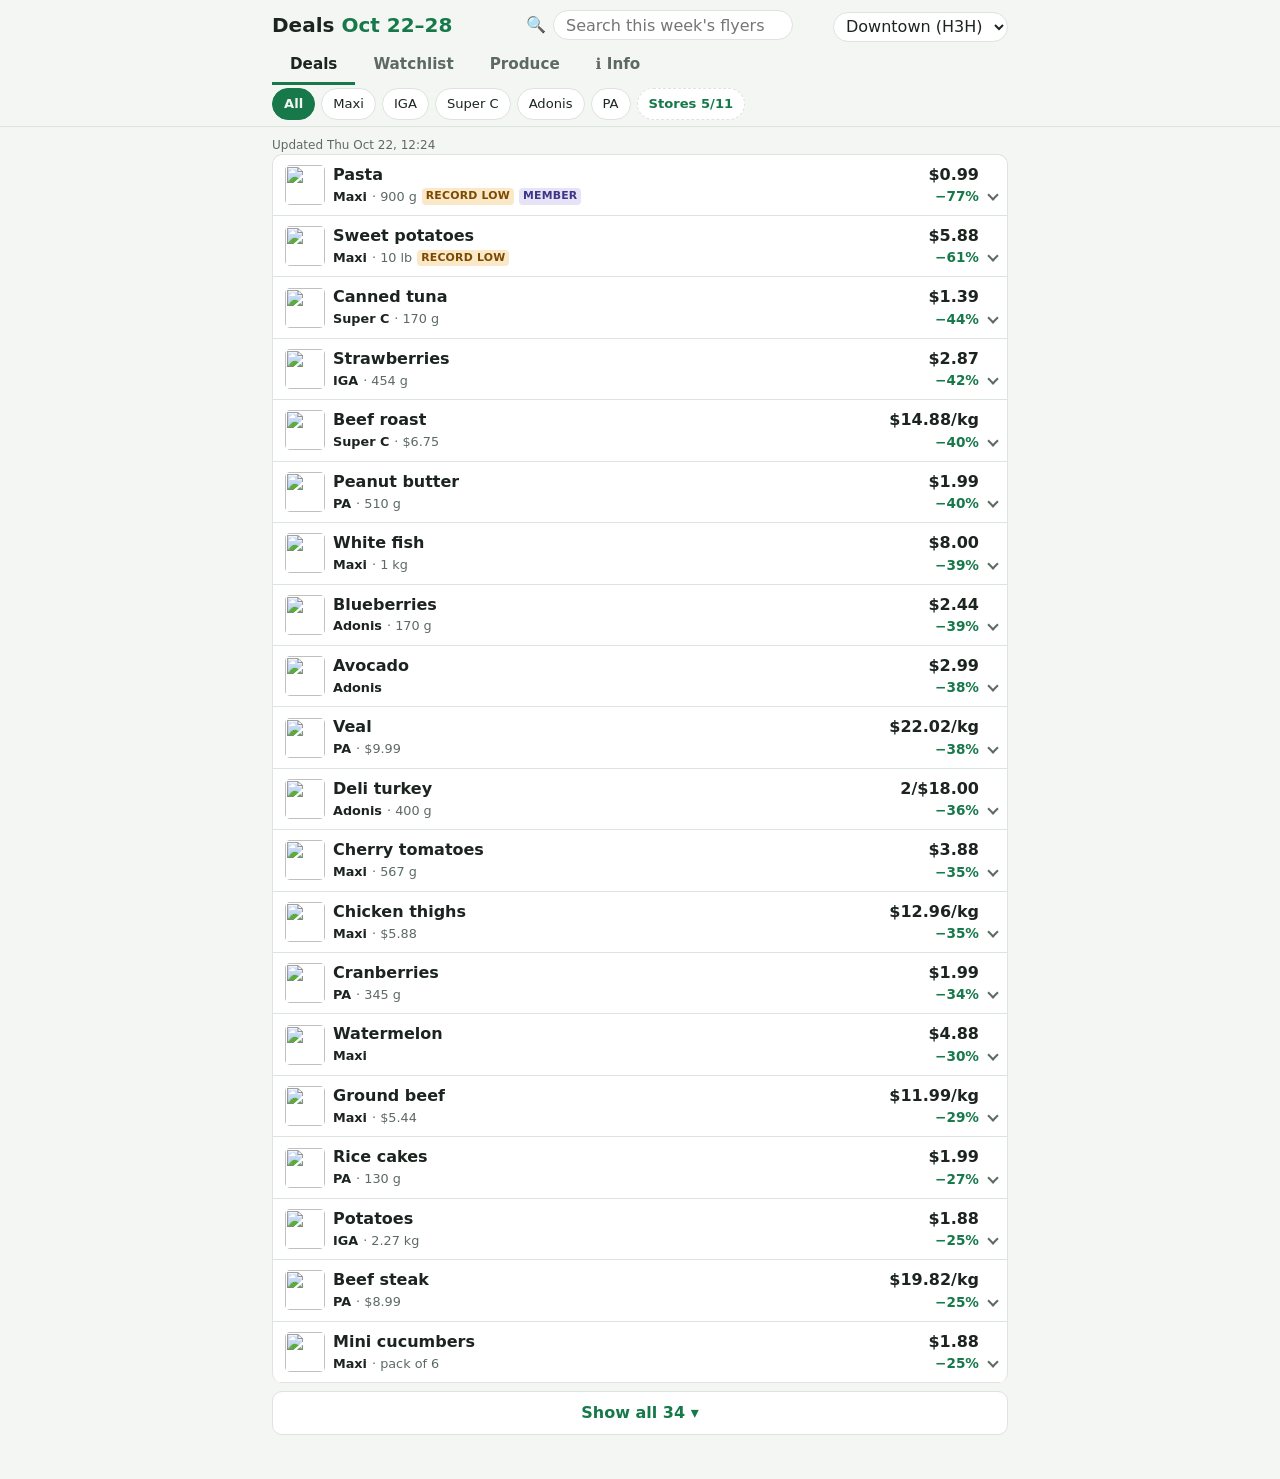
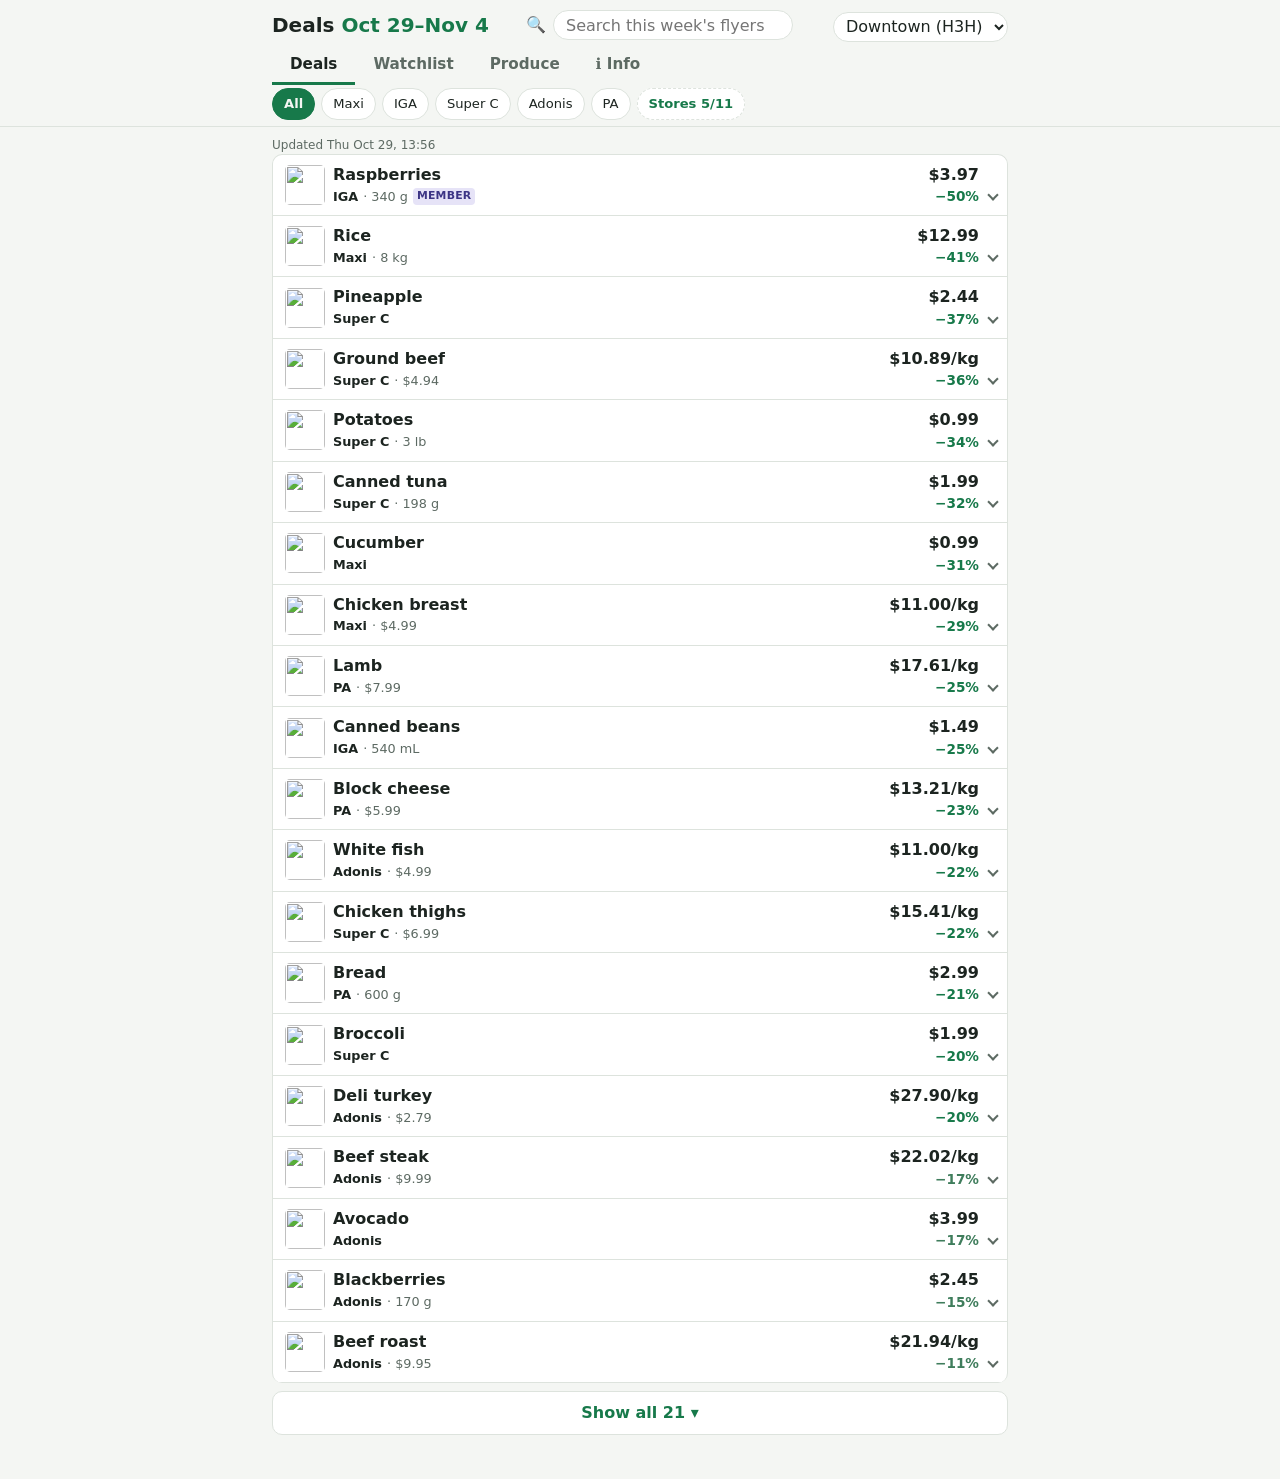
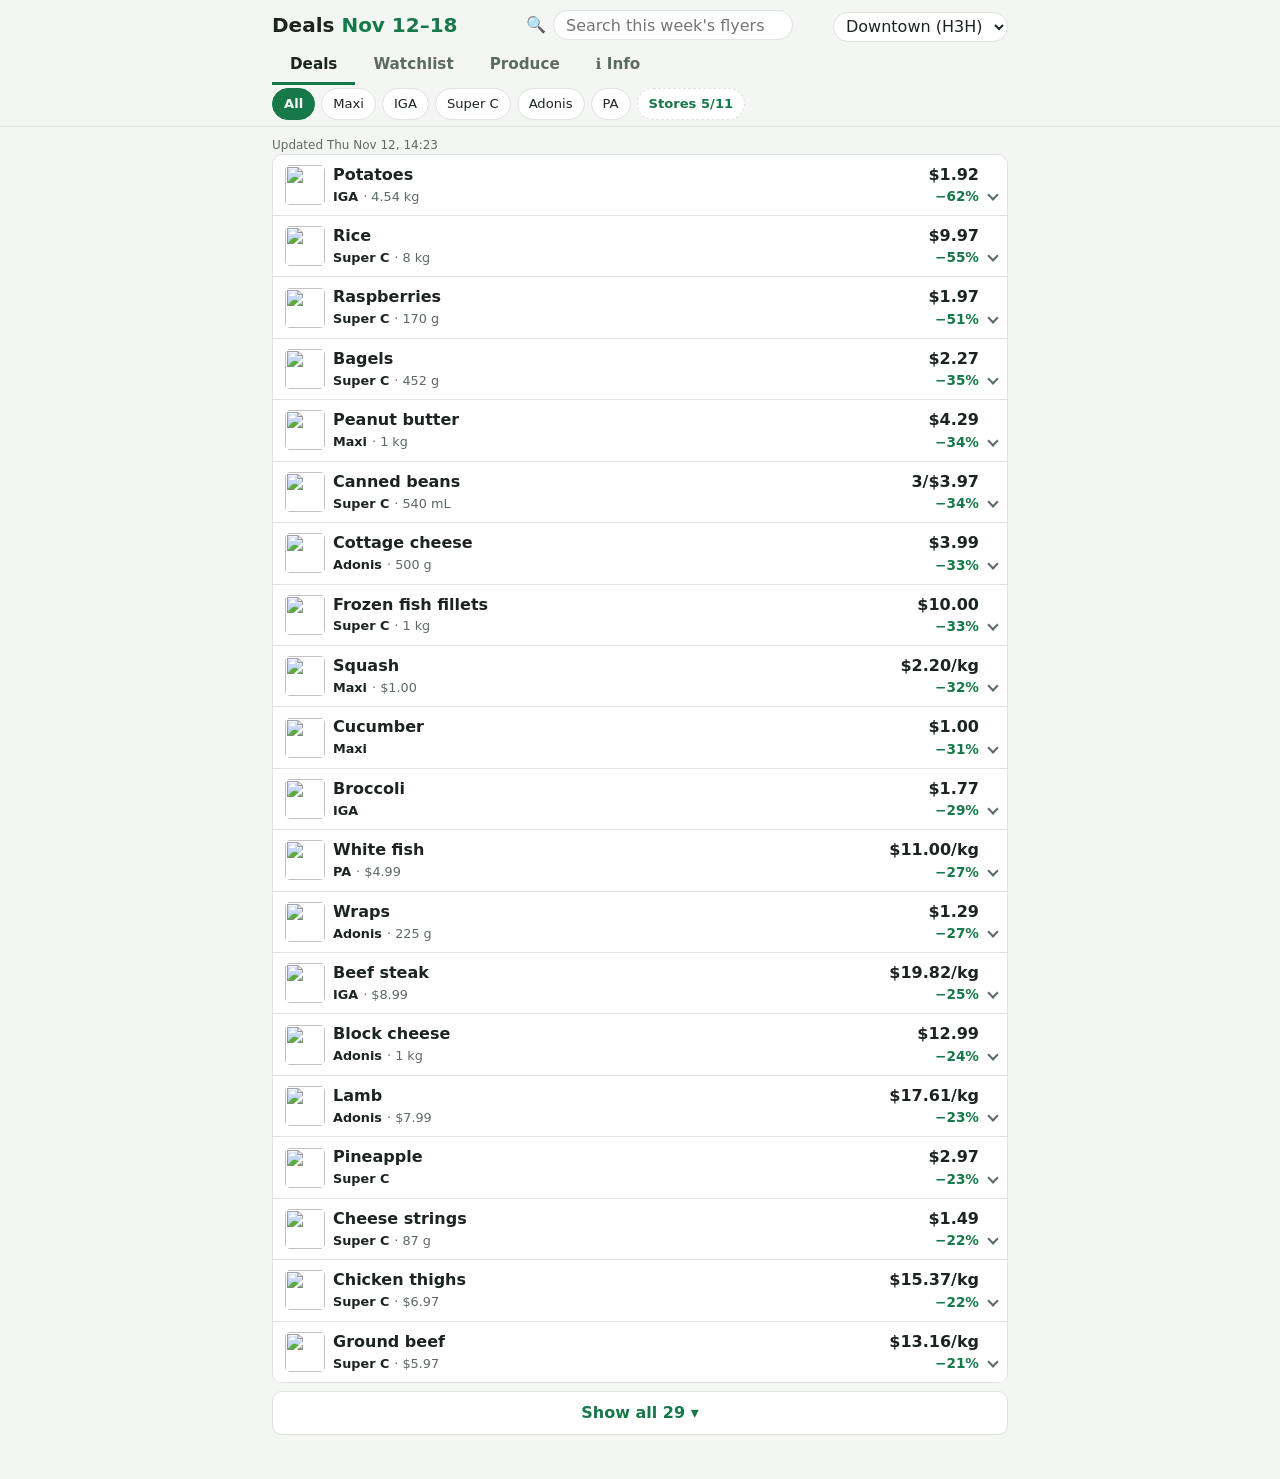
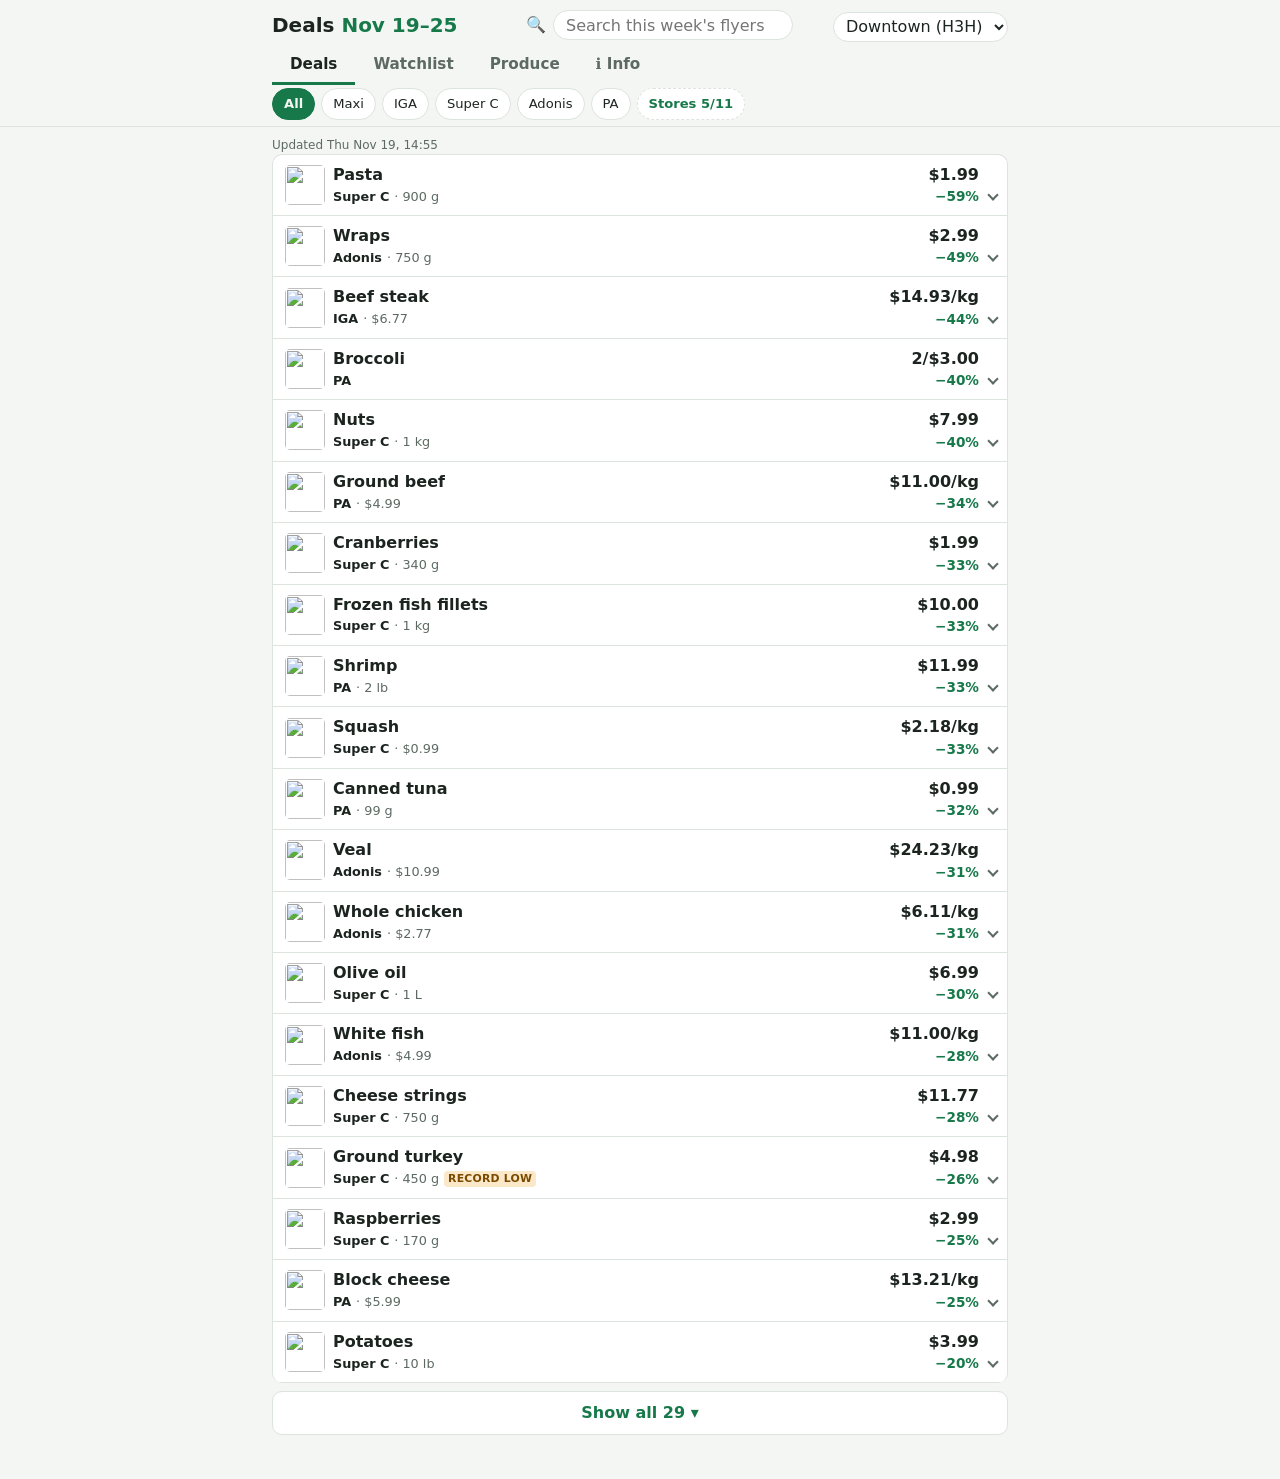
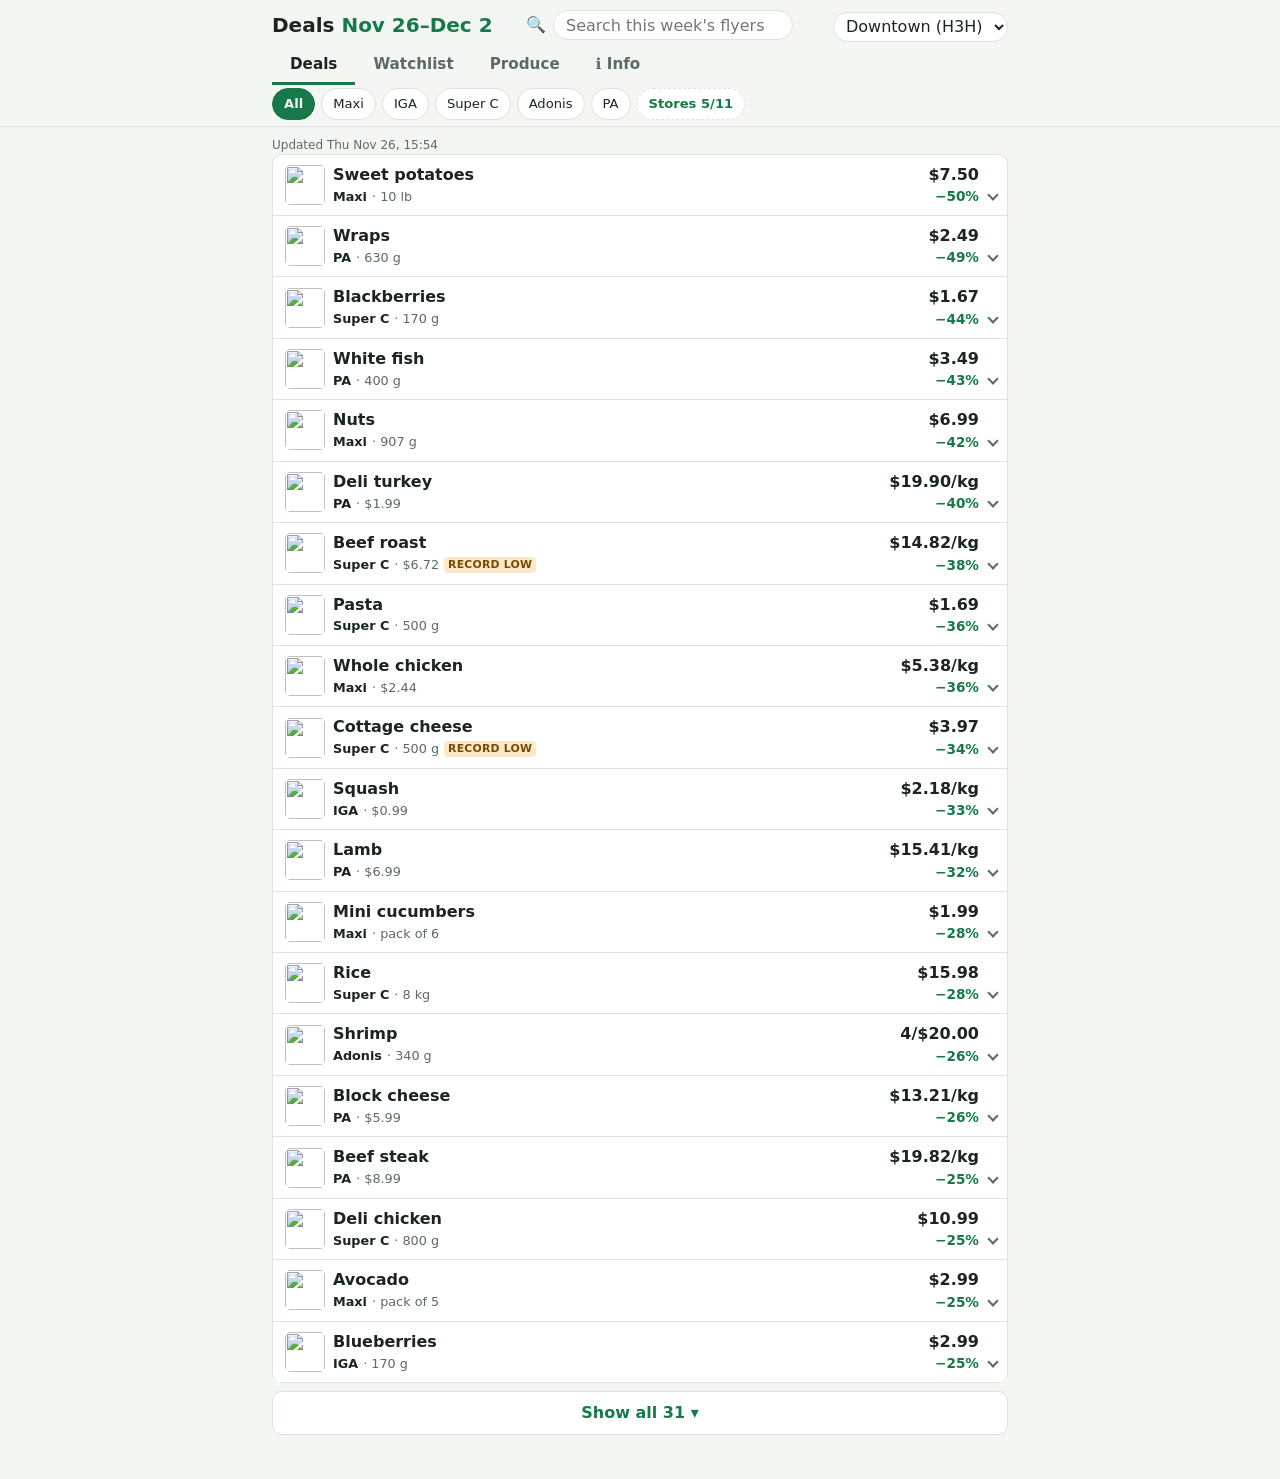
